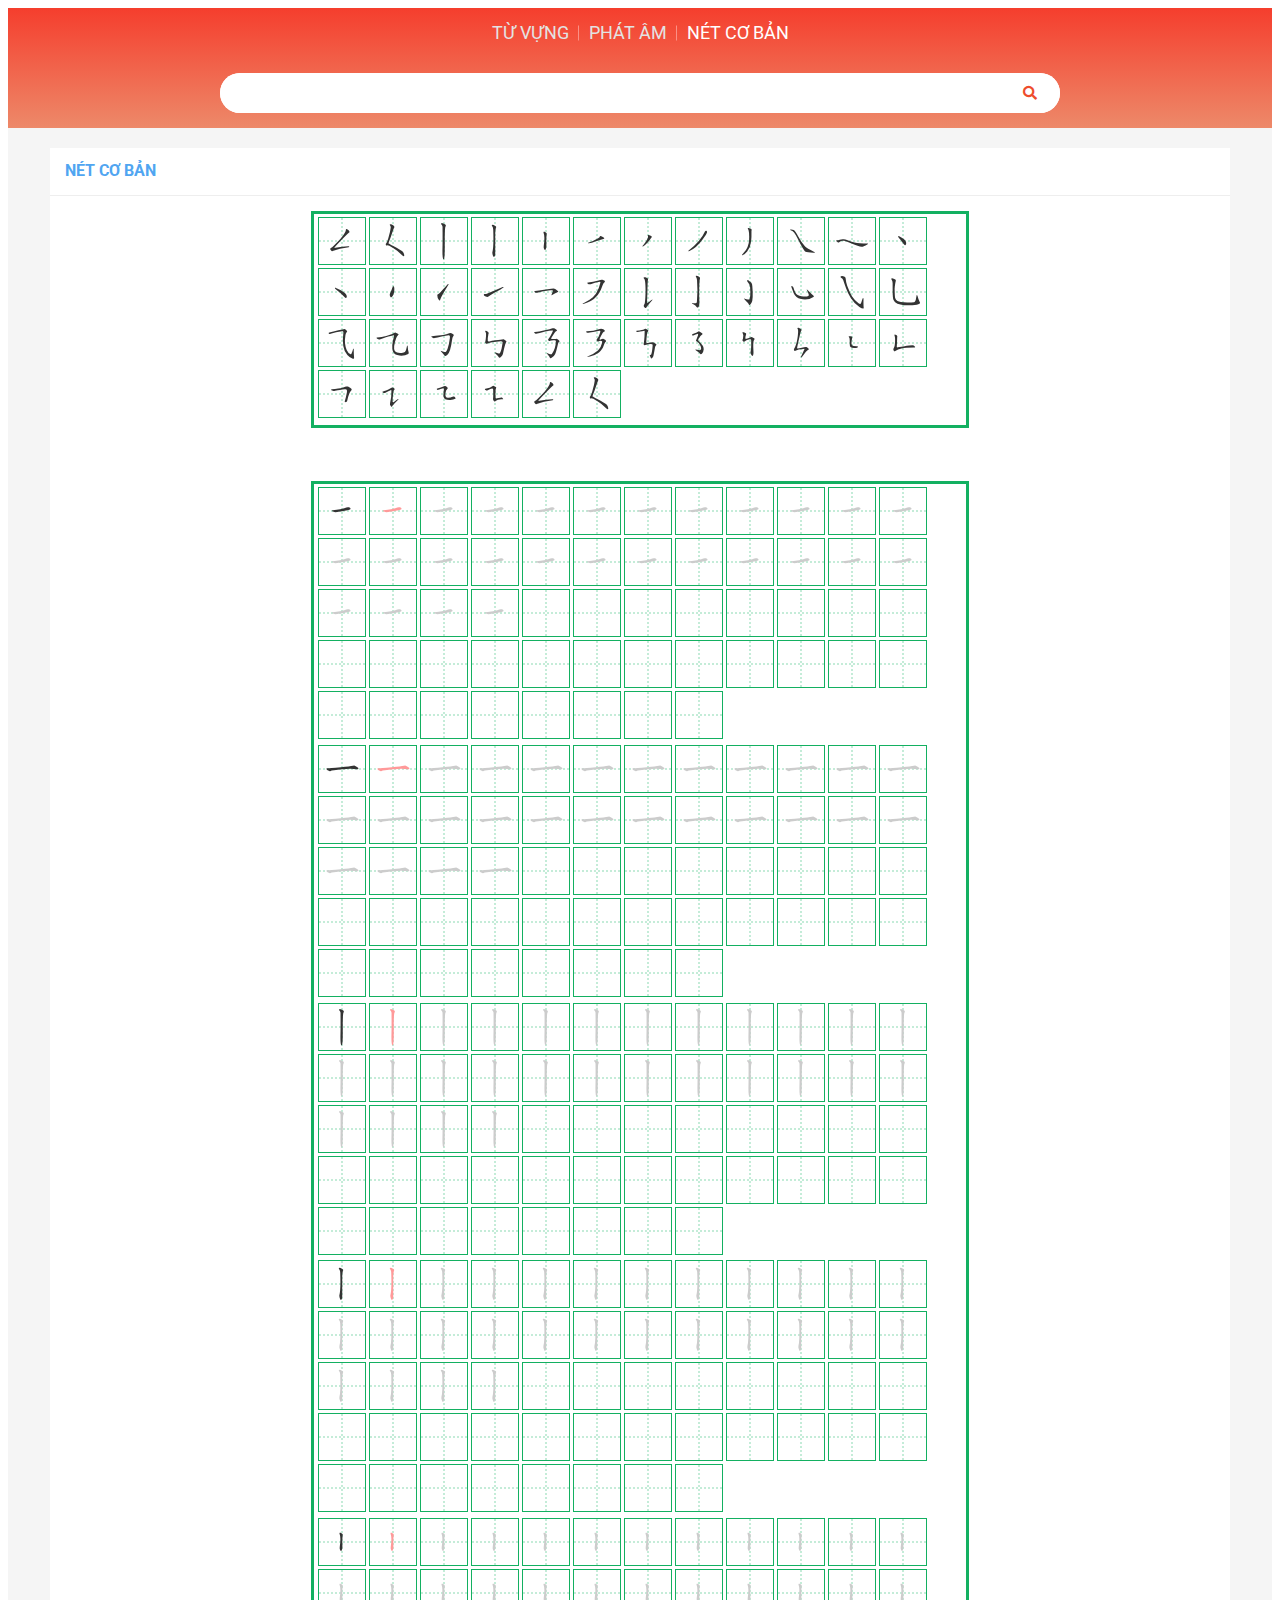
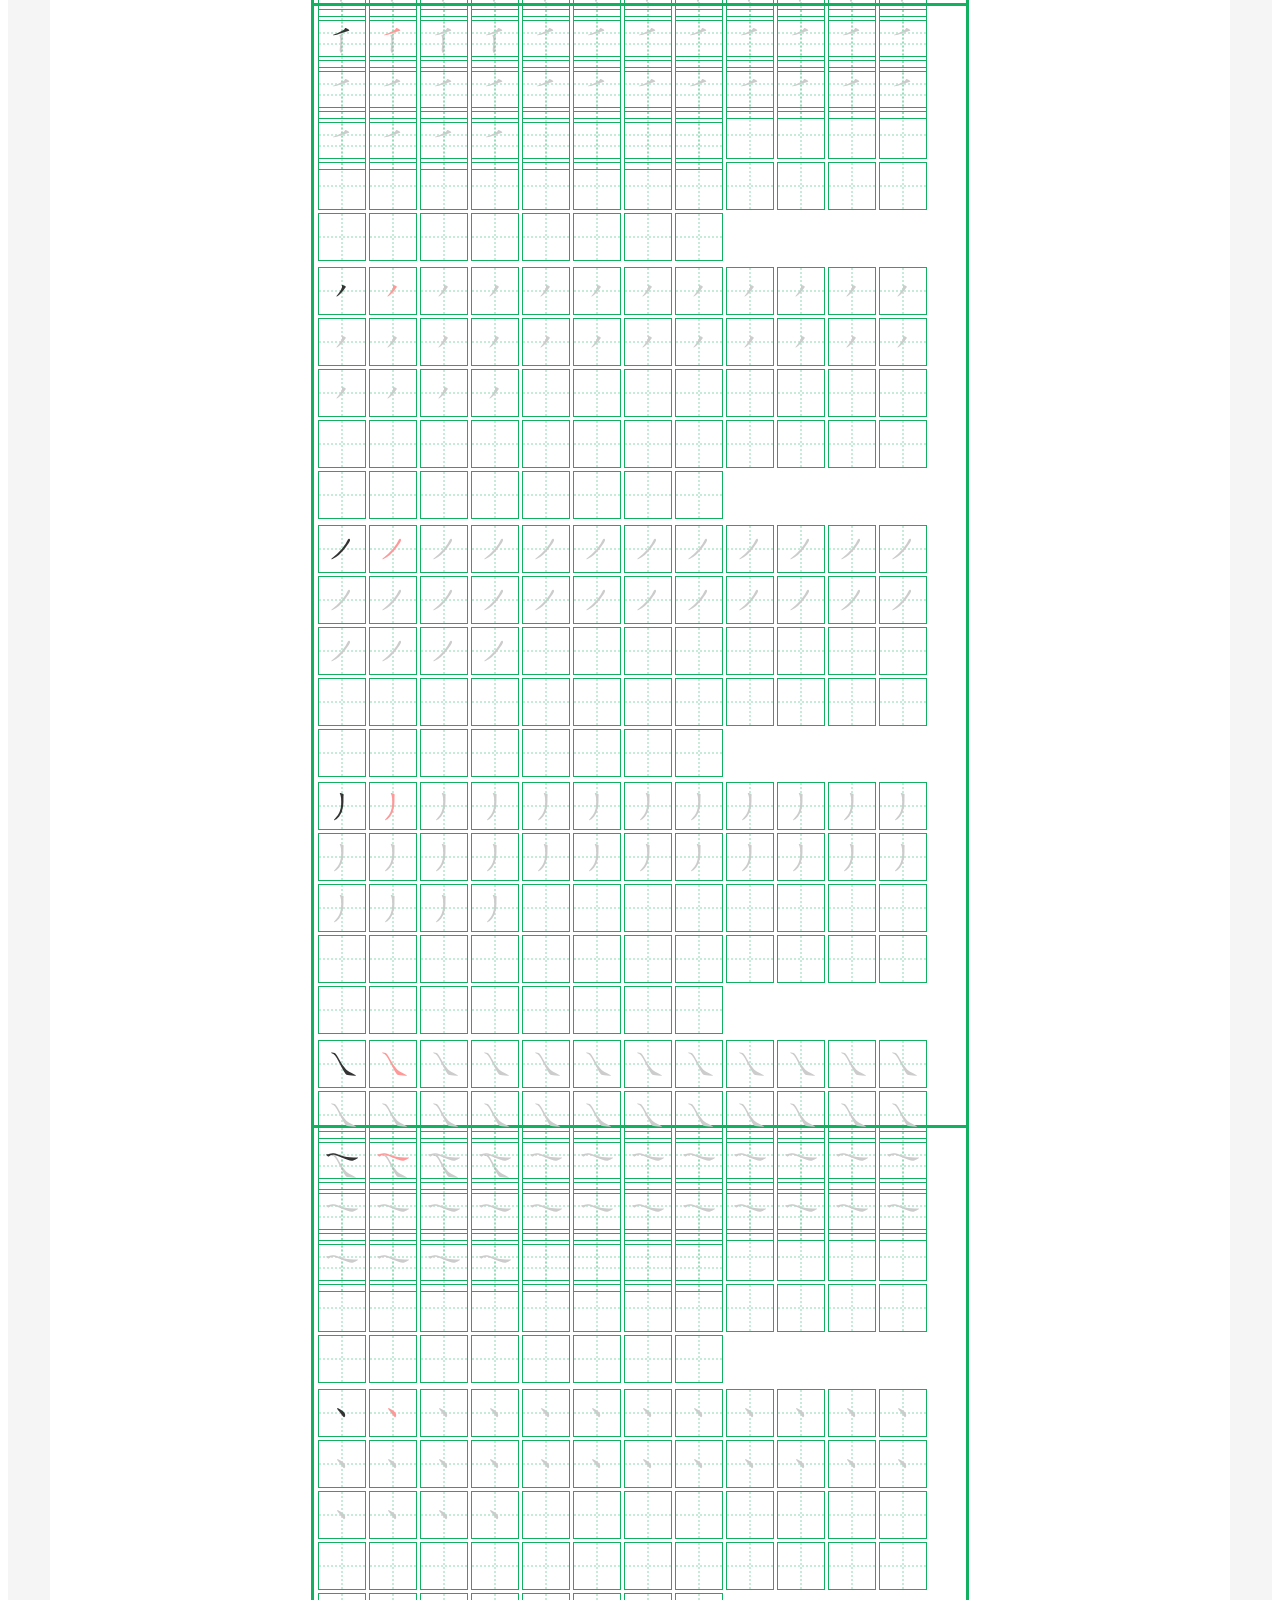
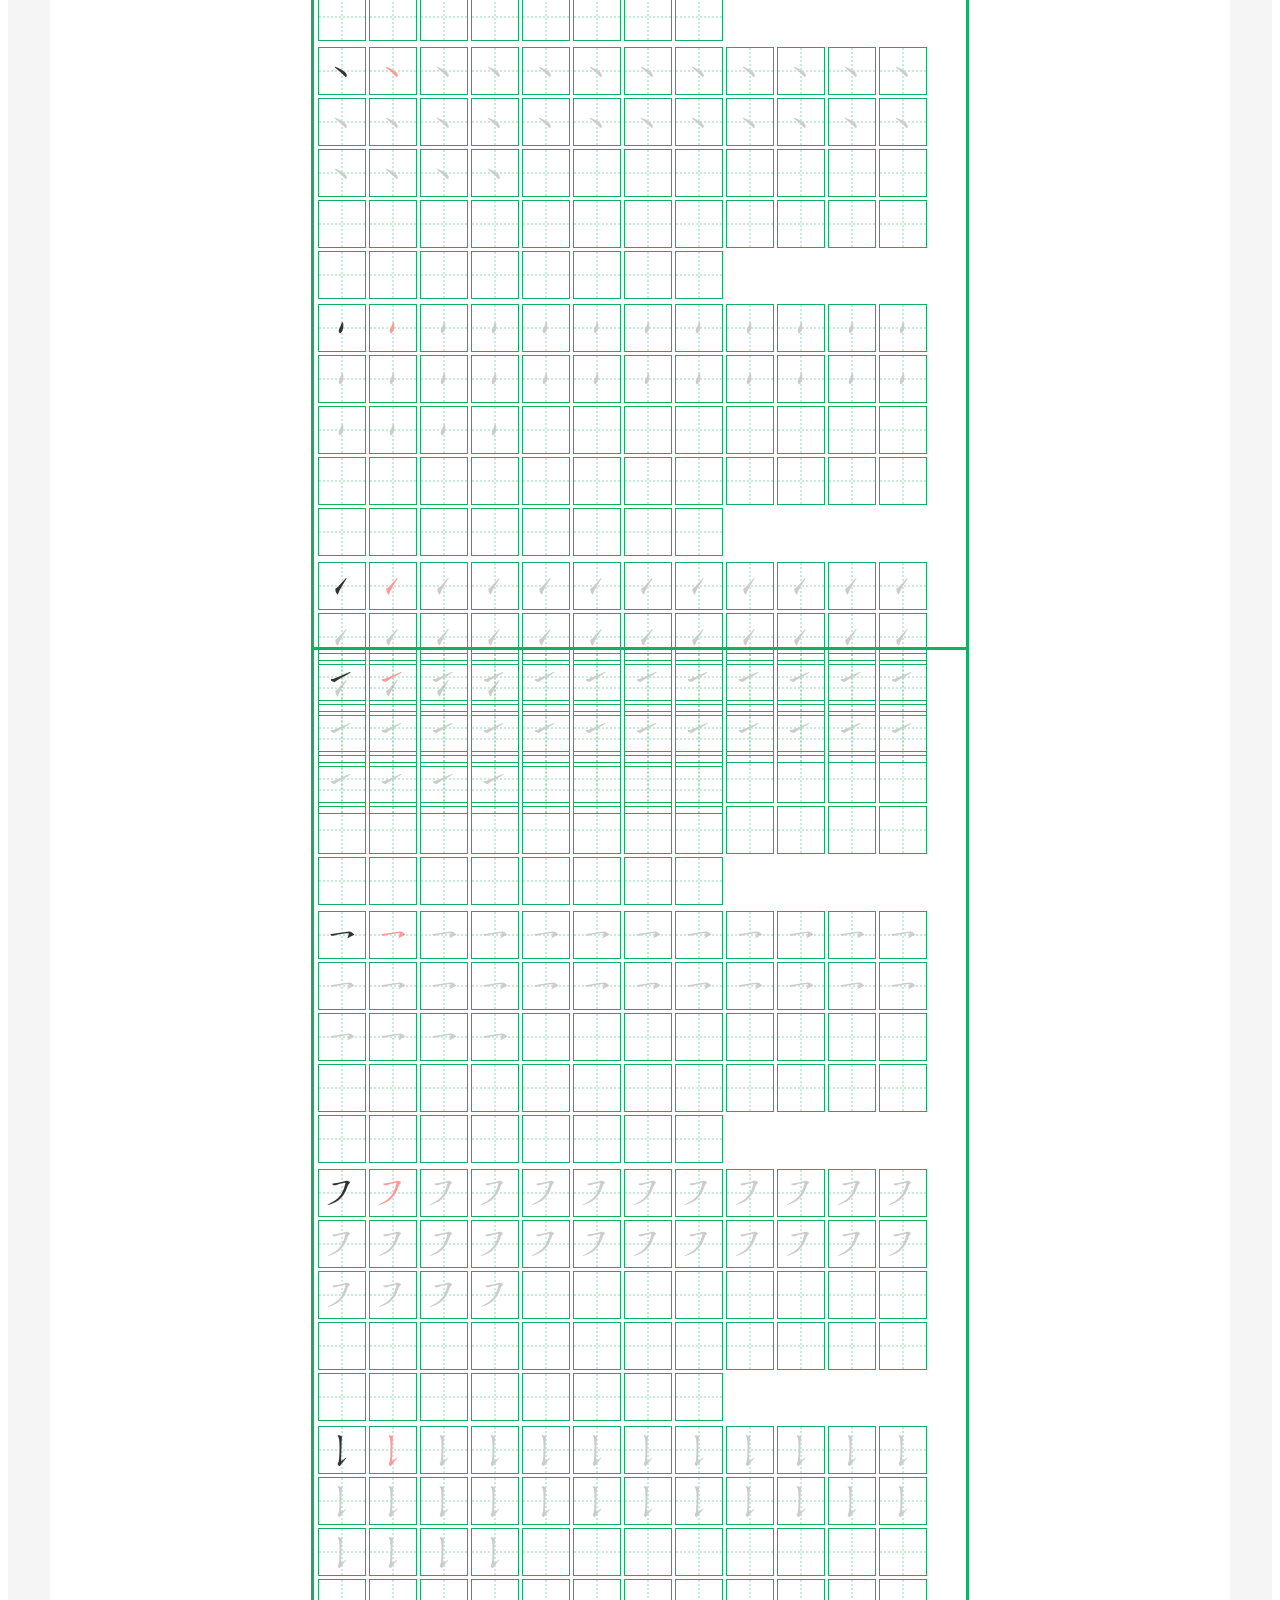
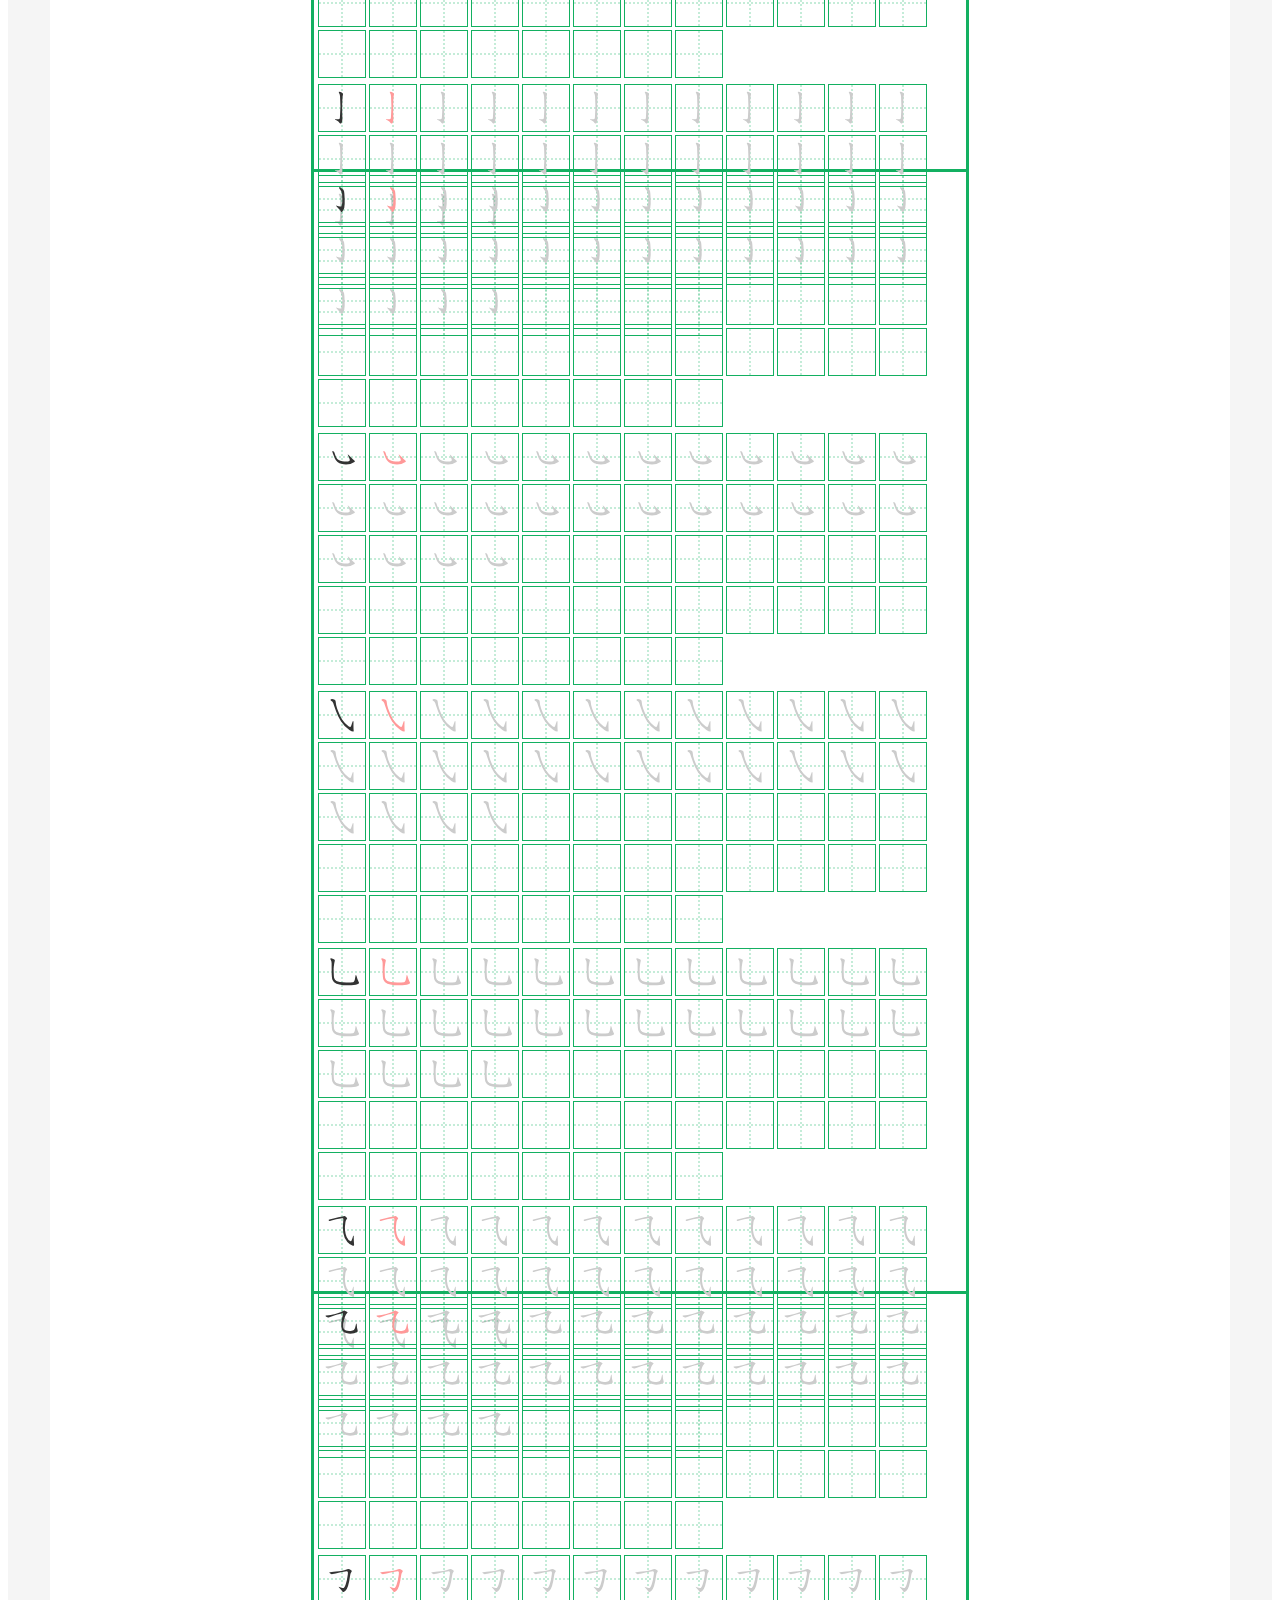
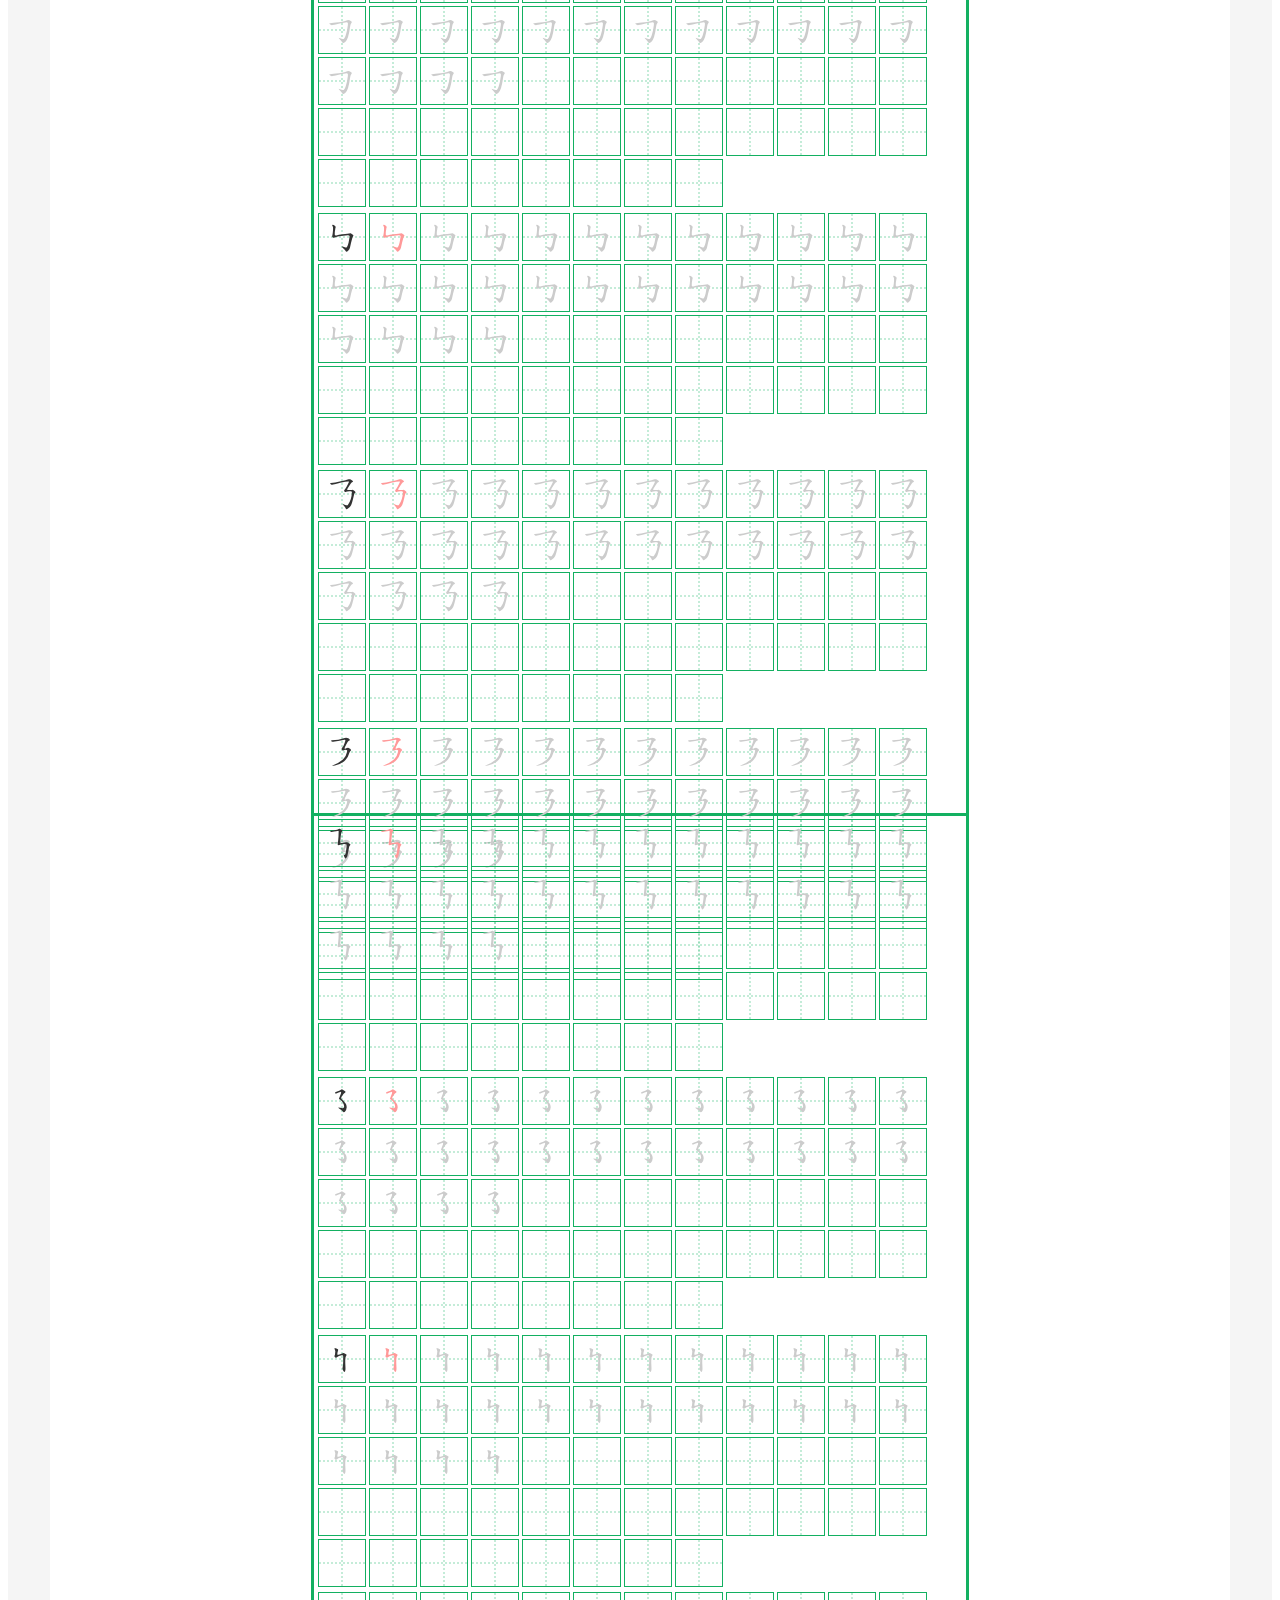
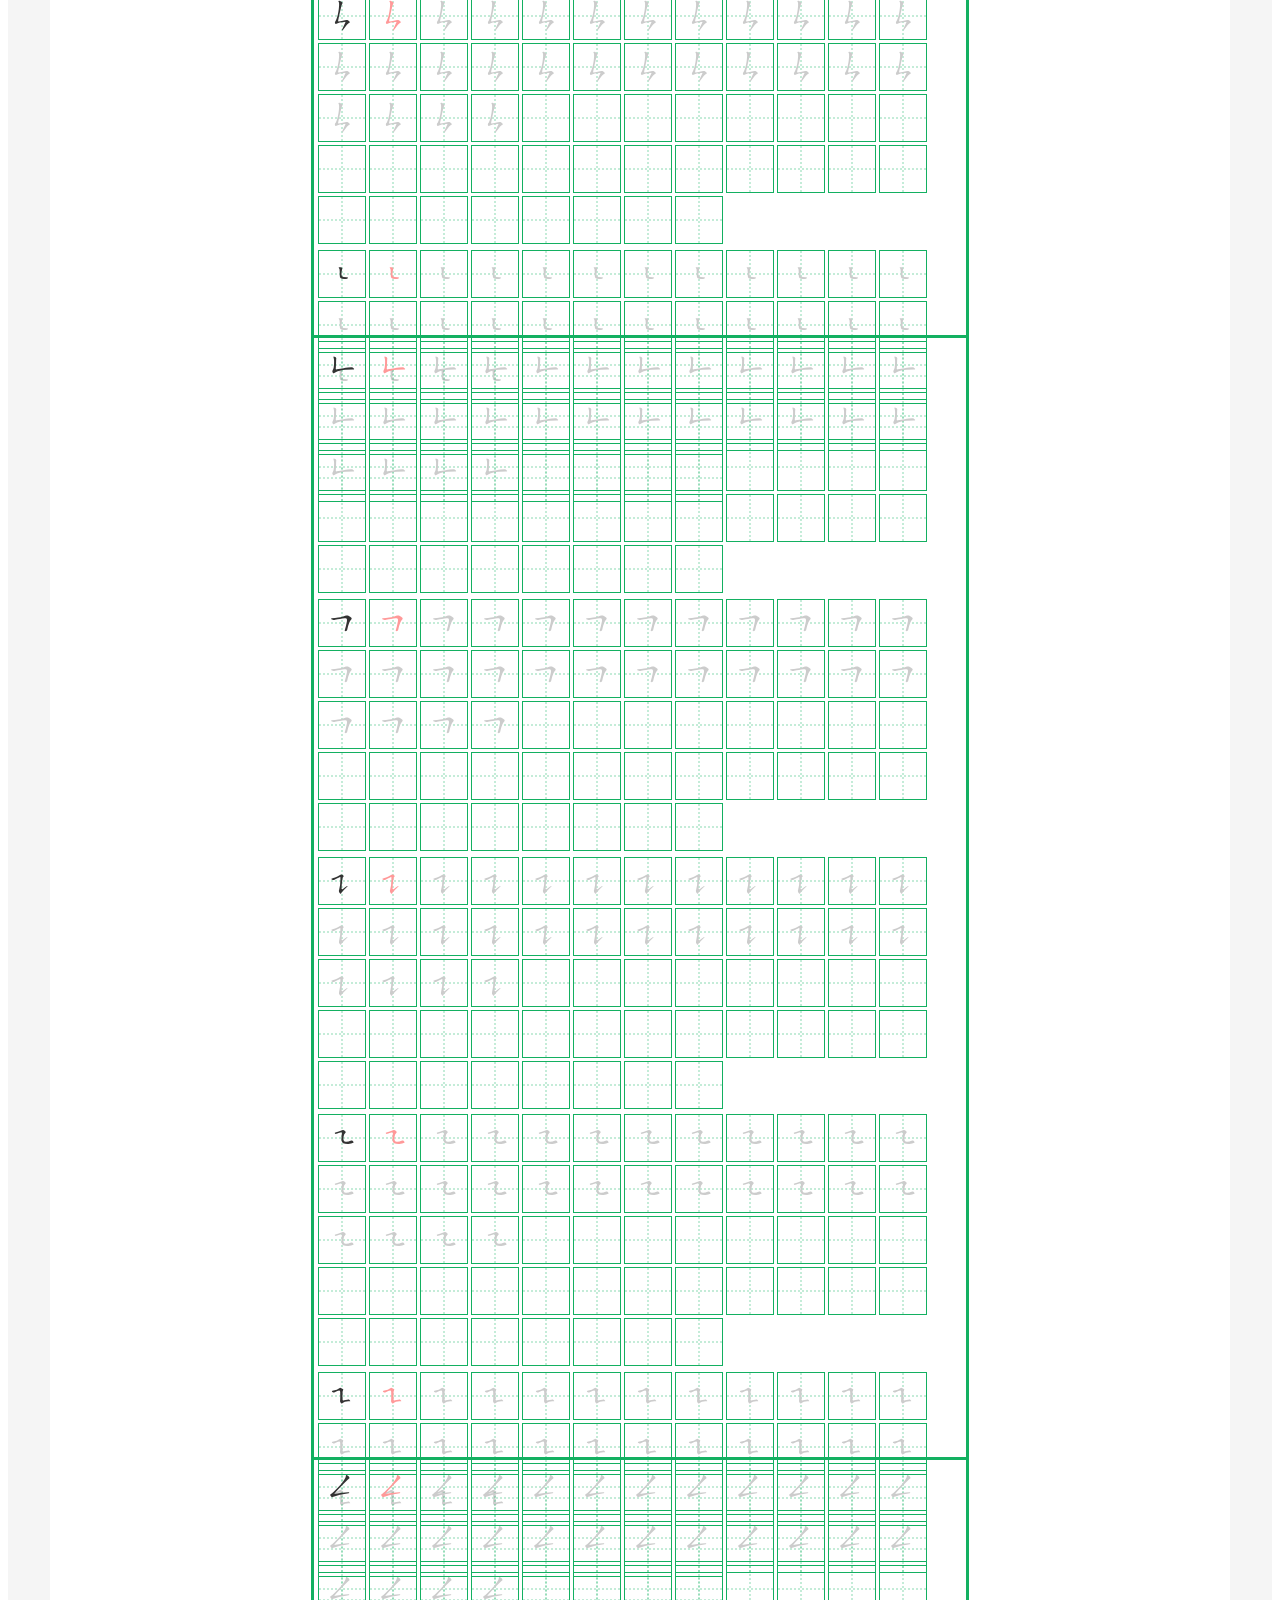
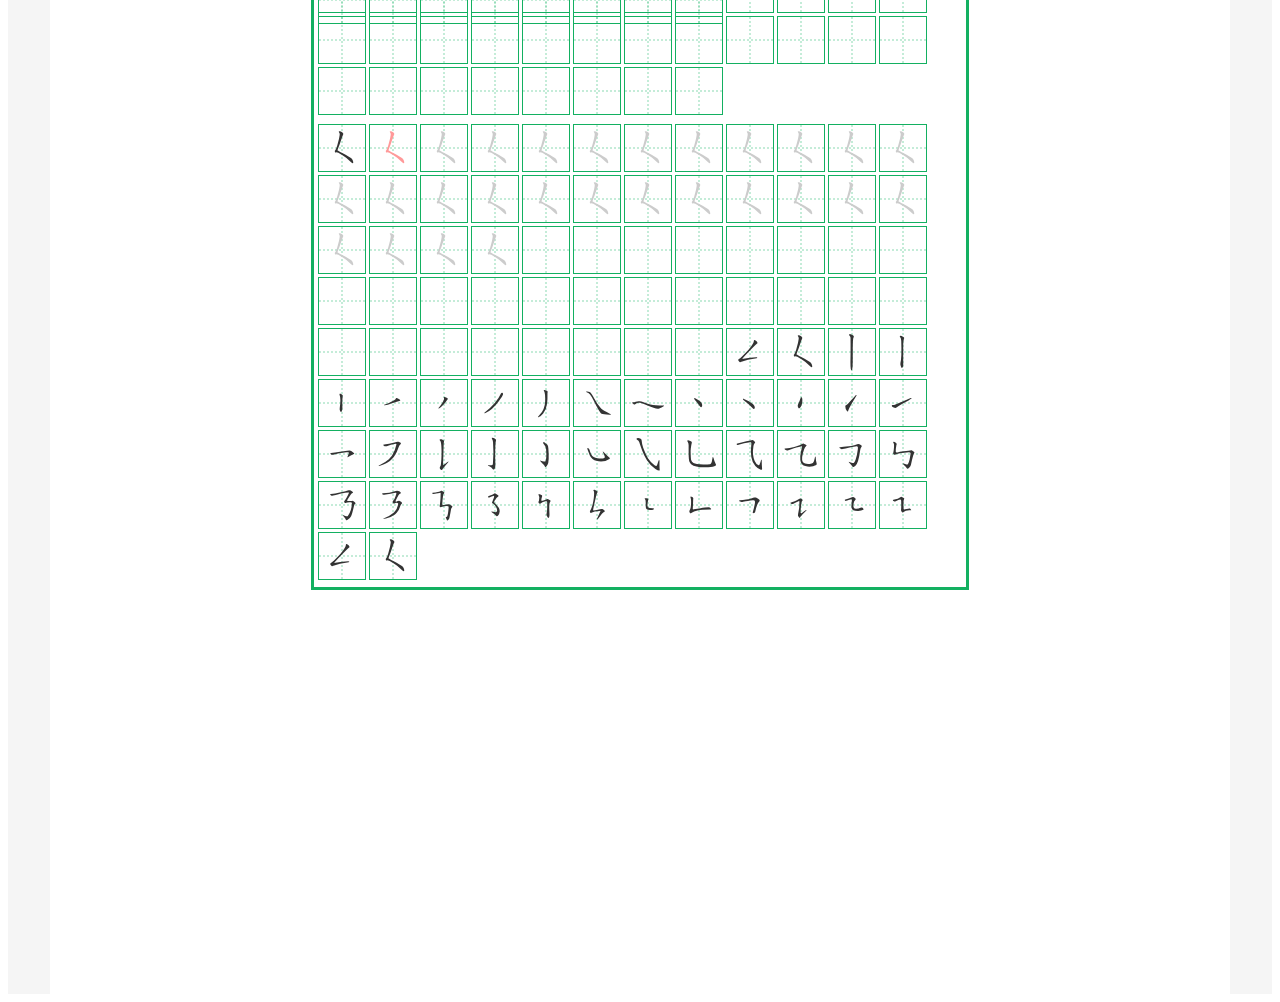
==== net-co-ban.html @ f81eebad "[2023-04-24]_[update layout and json mapping phat am]" ====
<!DOCTYPE html>
<html lang="en">

    <head>
        <meta charset="UTF-8">
        <meta http-equiv="X-UA-Compatible" content="IE=edge">
        <meta name="viewport" content="width=device-width, initial-scale=1.0">
        <title>NÉT CƠ BẢN</title>
        <link href="https://fonts.googleapis.com/css?family=Roboto:300,400,500,700&display=swap&subset=vietnamese"
            rel="stylesheet">
        <link rel="stylesheet" href="https://cdnjs.cloudflare.com/ajax/libs/font-awesome/5.12.0/css/all.min.css">
        <link rel="stylesheet" href="./assets/css/normalize.min.css">
        <link rel="stylesheet" href="./assets/css/base.css">
        <link rel="stylesheet" href="./assets/css/main.css">
        <link rel="stylesheet" href="./assets/css/net-co-ban.css">
        <link rel="icon" class="js-site-favicon" type="image/svg+xml"
            href="https://github.githubassets.com/favicons/favicon.svg">
    </head>

    <body>
        <div class="app">
            <div class="app-header">
                <div class="grid">
                    <header class="header">
                        <nav class="header-navbar">
                            <ul class="navbar-list">
                                <li class="navbar-item navbar-item--separate">
                                    <a href="./index.html" class="navbar-link">Từ vựng</a>
                                </li>
                                <li class="navbar-item navbar-item--separate">
                                    <a href="./phat-am.html" class="navbar-link">Phát âm</a>
                                </li>
                                <li class="navbar-item">
                                    <a href="./net-co-ban.html" class="navbar-link navbar-link-active">Nét cơ bản</a>
                                </li>
                            </ul>
                        </nav>
                        <div class="header-search">
                            <div class="header-search-wrap">
                                <div class="search-input-wrap">
                                    <input type="text" class="search-input" />
                                </div>
                                <button class="search-btn">
                                    <i class="search-btn-icon fas fa-search"></i>
                                </button>
                            </div>

                        </div>
                    </header>
                </div>
            </div>
            <div class="app-content">
                <div class="grid">
                    <div class="container">
                        <div class="grid__column-12">
                            <div class="card">
                                <div class="card-header">
                                    <h4 class="card-title">Nét cơ bản</h4>
                                </div>
                                <div class="card-body">
                                    <div id="allpage">
                                        <svg width="48px" height="48px" style="display:none;">
                                            <defs>
                                                <g id="gezi1696622">
                                                    <path d="M1 24 L47 24" stroke-dasharray="2,2" stroke-width="0.5"
                                                        fill-opacity="0" stroke-opacity="1"></path>
                                                    <path d="M24 1 L24 47" stroke-dasharray="2,2" stroke-width="0.5"
                                                        fill-opacity="0" stroke-opacity="1"></path>
                                                    <rect width="47" height="47" x="0.5" y="0.5" rx="0" ry="0"
                                                        style="stroke-width:1;fill:none;">
                                                    </rect>
                                                </g>
                                            </defs>
                                        </svg>
                                        <svg width="48px" height="24px" style="display:none;">
                                            <defs>
                                                <g id="pygezi1696622">
                                                    <rect width="47" height="23" x="0.5" y="0.5" rx="0" ry="0"
                                                        style="stroke-width:1;fill-opacity:0"></rect>
                                                    <path d="M0.5 7.75 L47.5 7.75" stroke-dasharray="2,2"
                                                        stroke-width="0.5" fill-opacity="0" stroke-opacity="1"></path>
                                                    <path d="M0.5 15.75 L47.5 15.75" stroke-dasharray="2,2"
                                                        stroke-width="0.5" fill-opacity="0" stroke-opacity="1"></path>
                                                </g>
                                            </defs>
                                        </svg>
                                        <div class="paper" style="height: 270px;">
                                            <div class="page" style="height: auto;">
                                                <div class="zitiebox-0 cont movebox"
                                                    style="z-index:100;height:964.0551px; height: auto;">
                                                    <div class="borderbox"
                                                        style="margin:0 auto;background: rgb(255,255,255,100%);width:658px;padding:3px 3.5px 4px 3.5px;border:3px solid #13b061;">
                                                        <svg width="48px" height="48px" fj-data="撇折">
                                                            <use xlink:href="#gezi1696622" x="0" y="0" stroke="#13b061">
                                                            </use>
                                                            <g transform="translate(4.32,38.91375) scale(0.0384375, -0.0384375)"
                                                                style="fill-opacity:1;stroke-opacity:1;">
                                                                <path
                                                                    d="M 672 249 Q 521 240 339 210 Q 296 200 327 231 Q 415 334 620 538 Q 662 581 697 606 Q 713 616 707 630 Q 697 657 657 685 Q 638 700 625 697 Q 612 694 613 674 Q 610 617 510 491 L 488 463 Q 487 462 486 461 Q 267 224 223 208 Q 204 198 205 180 Q 205 162 235 133 Q 247 117 268 129 Q 442 201 685 226 C 715 229 702 251 672 249 Z"
                                                                    stroke-width="0" fill="#333"></path>
                                                            </g>
                                                        </svg>
                                                        <svg width="48px" height="48px" fj-data="撇点">
                                                            <use xlink:href="#gezi1696622" x="0" y="0" stroke="#13b061">
                                                            </use>
                                                            <g transform="translate(4.32,38.91375) scale(0.0384375, -0.0384375)"
                                                                style="fill-opacity:1;stroke-opacity:1;">
                                                                <path
                                                                    d="M 445 467 Q 485 576 514 665 Q 526 705 540 732 Q 562 757 524 789 Q 478 825 449 826 Q 433 827 429 815 Q 425 806 434 798 Q 455 774 453 731 Q 441 625 390 461 L 375 416 Q 348 338 337 327 Q 313 309 331 280 Q 340 270 356 274 Q 393 283 491 221 L 535 192 Q 637 132 757 11 Q 776 -8 789 -7 Q 805 -6 805 17 Q 804 54 773 100 Q 755 127 701 153 Q 599 213 569 230 L 519 256 Q 395 320 393 327 Q 393 333 427 423 L 445 467 Z"
                                                                    stroke-width="0" fill="#333"></path>
                                                            </g>
                                                        </svg>
                                                        <svg width="48px" height="48px" fj-data="悬针竖">
                                                            <use xlink:href="#gezi1696622" x="0" y="0" stroke="#13b061">
                                                            </use>
                                                            <g transform="translate(4.32,38.91375) scale(0.0384375, -0.0384375)"
                                                                style="fill-opacity:1;stroke-opacity:1;">
                                                                <path
                                                                    d="M 473 240 Q 466 -36 489 -78 Q 505 -94 515 -71 Q 533 -29 532 246 L 532 293 Q 532 362 532 431 L 532 486 Q 532 558 535 612 L 536 666 Q 539 756 559 786 Q 566 802 545 820 Q 518 841 472 852 Q 451 858 437 843 Q 427 834 440 821 Q 471 794 474 756 Q 474 713 474 651 L 475 601 Q 475 546 475 474 L 475 421 Q 475 319 474 285 L 473 240 Z"
                                                                    stroke-width="0" fill="#333"></path>
                                                            </g>
                                                        </svg>
                                                        <svg width="48px" height="48px" fj-data="垂露竖">
                                                            <use xlink:href="#gezi1696622" x="0" y="0" stroke="#13b061">
                                                            </use>
                                                            <g transform="translate(4.32,38.91375) scale(0.0384375, -0.0384375)"
                                                                style="fill-opacity:1;stroke-opacity:1;">
                                                                <path
                                                                    d="M 445 104 Q 435 62 462 -1 Q 469 -20 477 -23 Q 484 -30 491 -21 Q 500 -17 510 5 Q 520 32 519 64 Q 518 113 519 571 Q 519 665 536 730 Q 546 746 542 760 Q 535 770 477 805 Q 452 821 431 806 Q 425 800 432 784 Q 465 738 466 681 Q 482 245 445 104 Z"
                                                                    stroke-width="0" fill="#333"></path>
                                                            </g>
                                                        </svg>
                                                        <svg width="48px" height="48px" fj-data="垂露竖短">
                                                            <use xlink:href="#gezi1696622" x="0" y="0" stroke="#13b061">
                                                            </use>
                                                            <g transform="translate(4.32,38.91375) scale(0.0384375, -0.0384375)"
                                                                style="fill-opacity:1;stroke-opacity:1;">
                                                                <path
                                                                    d="M 448 602 Q 490 502 452 251 Q 443 209 474 163 L 476 161 Q 486 149 498 162 Q 525 207 523 266 Q 514 420 526 528 Q 527 549 531 567 Q 538 592 516 605 Q 497 617 478 627 Q 465 631 454 626 Q 444 619 448 602 Z"
                                                                    stroke-width="0" fill="#333"></path>
                                                            </g>
                                                        </svg>
                                                        <svg width="48px" height="48px" fj-data="平撇">
                                                            <use xlink:href="#gezi1696622" x="0" y="0" stroke="#13b061">
                                                            </use>
                                                            <g transform="translate(4.32,38.91375) scale(0.0384375, -0.0384375)"
                                                                style="fill-opacity:1;stroke-opacity:1;">
                                                                <path
                                                                    d="M 510 388 Q 627 436 678 443 Q 697 443 701 451 Q 705 463 693 475 Q 671 493 625 513 Q 609 523 595 521 Q 586 518 586 506 Q 585 490 570 480 Q 542 458 480 427 Q 401 385 282 341 Q 275 331 282 328 Q 298 324 433 365 Q 445 369 460 372 L 510 388 Z"
                                                                    stroke-width="0" fill="#333"></path>
                                                            </g>
                                                        </svg>
                                                        <svg width="48px" height="48px" fj-data="短撇">
                                                            <use xlink:href="#gezi1696622" x="0" y="0" stroke="#13b061">
                                                            </use>
                                                            <g transform="translate(4.32,38.91375) scale(0.0384375, -0.0384375)"
                                                                style="fill-opacity:1;stroke-opacity:1;">
                                                                <path
                                                                    d="M 502.3 348.7 Q 536.6 386.7 574.5 439.8 Q 591.7 467.8 608.9 482.9 Q 616.7 493.9 611.1 504.6 Q 606.4 516.4 571 534.3 Q 539.1 548.7 518.4 547 Q 496.5 543.3 508 524.4 Q 532.2 492.1 462.3 378.5 Q 430.3 326.3 381.1 267.7 Q 370.8 258.6 368.3 252.3 Q 367.3 241.6 382 245.2 Q 414.2 253.2 487.4 333.5 L 502.3 348.7 Z"
                                                                    stroke-width="0" fill="#333"></path>
                                                            </g>
                                                        </svg>
                                                        <svg width="48px" height="48px" fj-data="斜撇">
                                                            <use xlink:href="#gezi1696622" x="0" y="0" stroke="#13b061">
                                                            </use>
                                                            <g transform="translate(4.32,38.91375) scale(0.0384375, -0.0384375)"
                                                                style="fill-opacity:1;stroke-opacity:1;">
                                                                <path
                                                                    d="M 666.6 637.4 Q 561.9 397.5 242.1 139.6 Q 227.3 125.1 238.6 122.8 Q 249.9 118.2 263.4 125.1 Q 445.8 203.8 610.2 431.4 Q 631.6 465.1 659.8 503.4 Q 681.2 537 695.9 558.5 C 761.3 655.5 683.5 674.6 666.6 637.4 Z"
                                                                    stroke-width="0" fill="#333"></path>
                                                            </g>
                                                        </svg>
                                                        <svg width="48px" height="48px" fj-data="竖撇">
                                                            <use xlink:href="#gezi1696622" x="0" y="0" stroke="#13b061">
                                                            </use>
                                                            <g transform="translate(4.32,38.91375) scale(0.0384375, -0.0384375)"
                                                                style="fill-opacity:1;stroke-opacity:1;">
                                                                <path
                                                                    d="M 460.9 698.9 Q 496.2 642.7 490 427.4 Q 489 338.9 448.4 232.9 Q 417.2 145.4 320.5 48.6 Q 306.9 33 302.7 26.8 Q 301.7 17.4 314.2 19.6 Q 357.9 22.6 438 114.2 Q 525.4 224.5 541 384.7 Q 553.5 485.6 550.4 638.6 Q 553.5 661.5 554.6 673.9 Q 558.7 696.9 535.8 707.3 Q 481.7 730.1 464 727 Q 441.2 722.9 460.9 698.9 Z"
                                                                    stroke-width="0" fill="#333"></path>
                                                            </g>
                                                        </svg>
                                                        <svg width="48px" height="48px" fj-data="斜捺">
                                                            <use xlink:href="#gezi1696622" x="0" y="0" stroke="#13b061">
                                                            </use>
                                                            <g transform="translate(4.32,38.91375) scale(0.0384375, -0.0384375)"
                                                                style="fill-opacity:1;stroke-opacity:1;">
                                                                <path
                                                                    d="M 424 455 Q 581 137 630 111 Q 672 98 835 83 Q 856 79 867 84 Q 879 90 870 97 Q 863 104 846 110 Q 665 198 619 244 Q 535 328 444 498 Q 369 642 322 671 Q 286 693 248 690 Q 238 691 231 688 Q 227 685 228 681 Q 228 678 288 647 Q 327 626 383 528 Q 386 524 389 518 L 424 455 Z"
                                                                    stroke-width="0" fill="#333"></path>
                                                            </g>
                                                        </svg>
                                                        <svg width="48px" height="48px" fj-data="平捺">
                                                            <use xlink:href="#gezi1696622" x="0" y="0" stroke="#13b061">
                                                            </use>
                                                            <g transform="translate(4.32,38.91375) scale(0.0384375, -0.0384375)"
                                                                style="fill-opacity:1;stroke-opacity:1;">
                                                                <path
                                                                    d="M 269 435 Q 229 434 192 421 Q 161 409 111 405 Q 104 405 101 396 Q 97 389 106 379 Q 124 361 148 350 Q 160 344 178 358 Q 241 406 308 393 Q 372 380 500 322 Q 726 219 804 246 Q 867 268 920 305 Q 942 321 919 320 Q 694 320 575 350 Q 490 374 381 414 Q 339 432 297 434 L 269 435 Z"
                                                                    stroke-width="0" fill="#333"></path>
                                                            </g>
                                                        </svg>
                                                        <svg width="48px" height="48px" fj-data="右点">
                                                            <use xlink:href="#gezi1696622" x="0" y="0" stroke="#13b061">
                                                            </use>
                                                            <g transform="translate(4.32,38.91375) scale(0.0384375, -0.0384375)"
                                                                style="fill-opacity:1;stroke-opacity:1;">
                                                                <path
                                                                    d="M 395.7 480.3 Q 458.6 411.1 529.9 311.5 Q 547.2 285.6 564.5 279 Q 574.3 275.8 584 287.6 Q 601.4 301.8 591.6 354.8 Q 581.9 423 401.1 517 Q 390.3 524.8 387.1 509.6 Q 385.9 493.4 395.7 480.3 Z"
                                                                    stroke-width="0" fill="#333"></path>
                                                            </g>
                                                        </svg>
                                                        <svg width="48px" height="48px" fj-data="长点">
                                                            <use xlink:href="#gezi1696622" x="0" y="0" stroke="#13b061">
                                                            </use>
                                                            <g transform="translate(4.32,38.91375) scale(0.0384375, -0.0384375)"
                                                                style="fill-opacity:1;stroke-opacity:1;">
                                                                <path
                                                                    d="M 341 465.4 Q 448.2 383.2 577 261 Q 596.5 240.4 613.8 235 Q 624.6 235 632.2 246.8 Q 645.2 263 627.8 311.8 Q 601.9 389.7 340 500.2 Q 329.1 506.6 328 491.4 Q 328 475.2 341 465.4 Z"
                                                                    stroke-width="0" fill="#333"></path>
                                                            </g>
                                                        </svg>
                                                        <svg width="48px" height="48px" fj-data="左点">
                                                            <use xlink:href="#gezi1696622" x="0" y="0" stroke="#13b061">
                                                            </use>
                                                            <g transform="translate(4.32,38.91375) scale(0.0384375, -0.0384375)"
                                                                style="fill-opacity:1;stroke-opacity:1;">
                                                                <path
                                                                    d="M 503.9 524.7 Q 476.3 435 436.2 354.7 Q 412.2 306.4 442 261.6 Q 455.7 237.5 482 258.2 Q 510.8 283.4 525.8 329.4 Q 549.9 392.6 546.6 447.8 Q 549.9 493.5 536.2 528.1 Q 528.1 539.6 520.1 539.6 Q 508.5 536.2 503.9 524.7 Z"
                                                                    stroke-width="0" fill="#333"></path>
                                                            </g>
                                                        </svg>
                                                        <svg width="48px" height="48px" fj-data="笔画提">
                                                            <use xlink:href="#gezi1696622" x="0" y="0" stroke="#13b061">
                                                            </use>
                                                            <g transform="translate(4.32,38.91375) scale(0.0384375, -0.0384375)"
                                                                style="fill-opacity:1;stroke-opacity:1;">
                                                                <path
                                                                    d="M 354.8 326.7 Q 340 325.6 337.6 303 Q 341 207.3 380.2 178.2 Q 388.1 168 400.8 170 Q 411.2 170 416.9 200.6 Q 444.4 276 619 562.1 Q 630.5 580.1 630.5 587.9 Q 631.7 599.2 619 593.5 Q 604 586.8 426.2 385.3 Q 381.3 341.4 354.8 326.7 Z"
                                                                    stroke-width="0" fill="#333"></path>
                                                            </g>
                                                        </svg>
                                                        <svg width="48px" height="48px" fj-data="平提">
                                                            <use xlink:href="#gezi1696622" x="0" y="0" stroke="#13b061">
                                                            </use>
                                                            <g transform="translate(4.32,38.91375) scale(0.0384375, -0.0384375)"
                                                                style="fill-opacity:1;stroke-opacity:1;">
                                                                <path
                                                                    d="M 237.7 334 Q 221.1 330 221.1 317 Q 220 301 233.2 293 Q 267.5 277 312.5 260 Q 327 259 341.5 270 Q 397.7 318 461.7 351 Q 559 402 657.2 454 Q 694.7 473 721.2 496 Q 735.6 508 735.6 518 Q 727.9 524 711.4 519 Q 535.7 440 315 351 Q 287.5 338 237.7 334 Z"
                                                                    stroke-width="0" fill="#333"></path>
                                                            </g>
                                                        </svg>
                                                        <svg width="48px" height="48px" fj-data="横钩">
                                                            <use xlink:href="#gezi1696622" x="0" y="0" stroke="#13b061">
                                                            </use>
                                                            <g transform="translate(4.32,38.91375) scale(0.0384375, -0.0384375)"
                                                                style="fill-opacity:1;stroke-opacity:1;">
                                                                <path
                                                                    d="M 285.3 369.4 Q 419.4 410 623.4 430.8 Q 661.9 435 676.5 433 Q 695.1 419.4 692.1 411 Q 692.1 410 657.7 322.6 Q 650.4 309.1 657.7 303.9 Q 665 299.7 683.7 313.3 Q 743.1 358 792.9 374.6 Q 834.6 391.3 832.5 400.6 Q 831.5 411 752.3 467.2 Q 729.5 483.9 647.3 470.4 Q 519.4 453.8 331 424.6 Q 280.1 417.4 228.1 411 Q 192.7 408 214.5 389.2 Q 248.9 360.1 285.3 369.4 Z"
                                                                    stroke-width="0" fill="#333"></path>
                                                            </g>
                                                        </svg>
                                                        <svg width="48px" height="48px" fj-data="横撇">
                                                            <use xlink:href="#gezi1696622" x="0" y="0" stroke="#13b061">
                                                            </use>
                                                            <g transform="translate(4.32,38.91375) scale(0.0384375, -0.0384375)"
                                                                style="fill-opacity:1;stroke-opacity:1;">
                                                                <path
                                                                    d="M 532 313 Q 539 325 549 337 Q 616 430 658 564 Q 673 612 708 643 Q 730 662 711 678 Q 686 696 653 704 Q 626 716 551 686 Q 404 646 283 635 Q 262 635 258 629 Q 254 616 280 599 Q 311 578 384 603 Q 568 658 589 652 Q 601 652 601 632 Q 568 473 491 354 L 468 322 Q 438 288 405 254 Q 317 175 148 91 Q 130 82 140 76 Q 147 72 175 81 Q 400 151 503 276 L 532 313 Z"
                                                                    stroke-width="0" fill="#333"></path>
                                                            </g>
                                                        </svg>
                                                        <svg width="48px" height="48px" fj-data="竖提">
                                                            <use xlink:href="#gezi1696622" x="0" y="0" stroke="#13b061">
                                                            </use>
                                                            <g transform="translate(4.32,38.91375) scale(0.0384375, -0.0384375)"
                                                                style="fill-opacity:1;stroke-opacity:1;">
                                                                <path
                                                                    d="M 497 413 Q 503 683 511 705 Q 518 727 502 743 Q 475 764 445 771 Q 411 780 400 764 Q 391 751 407 736 Q 429 717 435 669 Q 448 593 448 406 L 447 354 Q 444 209 433 128 Q 429 77 407 49 Q 394 27 407 3 Q 423 -19 444 -27 Q 457 -34 470 -14 Q 489 23 599 149 Q 627 174 629 187 Q 630 194 624 196 Q 621 196 503 108 Q 490 95 487 113 Q 491 236 496 364 L 497 413 Z"
                                                                    stroke-width="0" fill="#333"></path>
                                                            </g>
                                                        </svg>
                                                        <svg width="48px" height="48px" fj-data="竖钩">
                                                            <use xlink:href="#gezi1696622" x="0" y="0" stroke="#13b061">
                                                            </use>
                                                            <g transform="translate(4.32,38.91375) scale(0.0384375, -0.0384375)"
                                                                style="fill-opacity:1;stroke-opacity:1;">
                                                                <path
                                                                    d="M 461 695 Q 483 423 458 144 Q 455 113 443 105 Q 437 99 358 97 Q 321 104 327 94 Q 330 88 377 61.5 Q 424 35 444 7.5 Q 464 -20 482 -18 Q 498 -16 509 19 Q 528 72 521 186 Q 512 335 521 578 Q 526 713 538 735 Q 555 765 493 799 Q 484 805 438 810 Q 415 813 436 779 Q 457 744 461 695 Z"
                                                                    stroke-width="0" fill="#333"></path>
                                                            </g>
                                                        </svg>
                                                        <svg width="48px" height="48px" fj-data="弯钩">
                                                            <use xlink:href="#gezi1696622" x="0" y="0" stroke="#13b061">
                                                            </use>
                                                            <g transform="translate(4.32,38.91375) scale(0.0384375, -0.0384375)"
                                                                style="fill-opacity:1;stroke-opacity:1;">
                                                                <path
                                                                    d="M 495.9 670.9 Q 465.5 694.6 451.8 697.9 Q 439 701.1 439 675.1 Q 440 655.7 461.6 638.4 Q 502.7 599.2 514.5 512.8 Q 533.1 256.2 495.9 197.8 Q 494.9 197.8 494.9 195.6 Q 483.1 184.8 459.6 194.6 Q 421.4 202.2 375.3 214 Q 356.7 221.6 355.7 213 Q 355.7 209.7 446.9 115.5 Q 470.4 91.8 486.1 58 Q 495.9 47.2 507.6 52.6 Q 523.3 60.4 551.7 106.9 Q 601.7 198.8 573.3 533.4 Q 569.4 563.8 565.5 586.4 Q 556.6 633 515.5 655.7 L 495.9 670.9 Z"
                                                                    stroke-width="0" fill="#333"></path>
                                                            </g>
                                                        </svg>
                                                        <svg width="48px" height="48px" fj-data="卧钩">
                                                            <use xlink:href="#gezi1696622" x="0" y="0" stroke="#13b061">
                                                            </use>
                                                            <g transform="translate(4.32,38.91375) scale(0.0384375, -0.0384375)"
                                                                style="fill-opacity:1;stroke-opacity:1;">
                                                                <path
                                                                    d="M 847.9 277.3 Q 843.7 292.9 817.7 312.5 Q 779.2 341.7 676.2 446.8 Q 668.9 454.1 662.7 454.1 Q 659.5 453 661.7 444.7 Q 686.6 391.7 711.5 332.3 Q 721.9 307.3 707.5 290.7 Q 666.9 256.4 522.2 275.1 Q 408.8 293.9 363 376.1 Q 334.9 432.2 319.3 492.6 Q 312.1 521.7 287.1 535.2 Q 268.3 545.6 261.1 537.4 Q 256.9 533.2 264.2 512.4 Q 274.6 486.4 298.5 417.7 Q 337 273.1 445.2 225.2 Q 465 217.9 492 209.6 Q 688.7 159.6 835.4 260.5 Q 851 269.9 847.9 277.3 Z"
                                                                    stroke-width="0" fill="#333"></path>
                                                            </g>
                                                        </svg>
                                                        <svg width="48px" height="48px" fj-data="戈钩">
                                                            <use xlink:href="#gezi1696622" x="0" y="0" stroke="#13b061">
                                                            </use>
                                                            <g transform="translate(4.32,38.91375) scale(0.0384375, -0.0384375)"
                                                                style="fill-opacity:1;stroke-opacity:1;">
                                                                <path
                                                                    d="M 484 225 Q 586 68 704 -1 Q 774 -47 804 -44 Q 826 -37 815 -8 Q 809 47 811 207 Q 810 234 800 235 Q 793 234 786 210 Q 770 161 756 121 Q 743 79 727 78 Q 714 75 682 93 Q 589 157 520 263 L 490 315 Q 450 390 405 506 L 385 559 Q 351 661 346 743 Q 350 789 286 801 Q 244 811 225 798 Q 204 786 219 767 Q 277 733 285 696 Q 313 611 339 537 L 357 488 Q 402 371 455 275 L 484 225 Z"
                                                                    stroke-width="0" fill="#333"></path>
                                                            </g>
                                                        </svg>
                                                        <svg width="48px" height="48px" fj-data="竖弯钩">
                                                            <use xlink:href="#gezi1696622" x="0" y="0" stroke="#13b061">
                                                            </use>
                                                            <g transform="translate(4.32,38.91375) scale(0.0384375, -0.0384375)"
                                                                style="fill-opacity:1;stroke-opacity:1;">
                                                                <path
                                                                    d="M 294 470 Q 300 562 312 622 L 325 680 Q 328 694 320 704 Q 304 720 269 733 Q 224 750 211 737 Q 207 733 206 729 Q 206 723 218 705 Q 243 664 242 615 L 242 449 Q 242 220 267 179 Q 280 149 316 118 Q 398 46 664 43 Q 750 42 817 50 Q 937 63 953 95 Q 955 98 955 101 Q 956 109 947 127 Q 913 190 890 284 Q 886 296 878 304 Q 866 316 864 293 L 845 188 Q 835 147 813 130 Q 791 121 672 114 Q 548 110 456 125 Q 402 135 369 153 Q 322 177 308 229 Q 296 283 294 470 Z"
                                                                    stroke-width="0" fill="#333"></path>
                                                            </g>
                                                        </svg>
                                                        <svg width="48px" height="48px" fj-data="横斜钩">
                                                            <use xlink:href="#gezi1696622" x="0" y="0" stroke="#13b061">
                                                            </use>
                                                            <g transform="translate(4.32,38.91375) scale(0.0384375, -0.0384375)"
                                                                style="fill-opacity:1;stroke-opacity:1;">
                                                                <path
                                                                    d="M 826 10 Q 819 89 817 222 Q 818 235 811 241 Q 804 245 800 230 Q 770 119 754 102 Q 748 93 724 104 Q 672 128 634 209 Q 601 282 591 375 Q 581 472 602 597 Q 606 640 636 674 Q 655 687 642 700 Q 630 719 595 745 Q 574 760 523 738 Q 481 732 182 661 C 153 654 164 617 193 625 Q 203 626 215 631 Q 348 668 515 692 Q 534 695 543 688 Q 546 685 547 654 Q 493 239 651 75 Q 705 9 793 -19 Q 812 -26 822 -16 Q 829 -9 826 10 Z"
                                                                    stroke-width="0" fill="#333"></path>
                                                            </g>
                                                        </svg>
                                                        <svg width="48px" height="48px" fj-data="横折弯钩">
                                                            <use xlink:href="#gezi1696622" x="0" y="0" stroke="#13b061">
                                                            </use>
                                                            <g transform="translate(4.32,38.91375) scale(0.0384375, -0.0384375)"
                                                                style="fill-opacity:1;stroke-opacity:1;">
                                                                <path
                                                                    d="M 391 555 Q 460 577 510 585 Q 532 589 538 584 Q 542 577 538 561 Q 430 162 579 86 Q 616 68 681 60 Q 817 47 908 104 Q 929 116 920 140 Q 901 206 894 305 Q 893 324 886 323 Q 880 323 875 304 Q 865 262 853 214 Q 843 177 819 154 Q 800 136 740 130 Q 673 120 619 139 Q 571 154 556 186 Q 534 223 542 309 Q 552 400 594 514 Q 613 562 642 588 Q 658 601 657 614 Q 656 626 586 657 Q 571 667 553 652 Q 508 622 396 589 L 336 573 Q 275 560 218 543 Q 172 533 96 532 Q 81 533 84 517 Q 87 505 114 489 Q 145 471 183 487 Q 261 515 328 536 L 391 555 Z"
                                                                    stroke-width="0" fill="#333"></path>
                                                            </g>
                                                        </svg>
                                                        <svg width="48px" height="48px" fj-data="横折钩">
                                                            <use xlink:href="#gezi1696622" x="0" y="0" stroke="#13b061">
                                                            </use>
                                                            <g transform="translate(4.32,38.91375) scale(0.0384375, -0.0384375)"
                                                                style="fill-opacity:1;stroke-opacity:1;">
                                                                <path
                                                                    d="M 481.4 565.1 Q 555.9 580.4 632.4 588.5 Q 656.9 589.6 662 578.3 Q 669.1 559 664 511 Q 642.6 332.5 604.9 237.7 Q 585.5 178.5 564.1 161.2 Q 550.8 147.9 521.2 156.1 Q 480.4 169.3 441.7 182.6 Q 416.2 189.7 434.5 166.3 Q 487.6 111.2 517.1 67.3 Q 527.3 42.8 552.8 51 Q 574.3 52 601.8 81.6 Q 682.4 159.1 720.1 460 Q 727.3 528.4 755.8 567.1 Q 775.2 591.6 765 602.8 Q 746.6 624.2 706.9 642.6 Q 678.3 657.9 647.7 644.6 Q 579.4 619.1 486.5 598.7 L 429.4 587.5 Q 270.3 566.1 208.1 566.1 Q 185.6 570.2 184.6 556.9 Q 183.6 546.7 208.1 528.4 Q 238.7 505.9 268.3 516.1 Q 345.8 538.6 423.3 552.8 L 481.4 565.1 Z"
                                                                    stroke-width="0" fill="#333"></path>
                                                            </g>
                                                        </svg>
                                                        <svg width="48px" height="48px" fj-data="竖折折钩">
                                                            <use xlink:href="#gezi1696622" x="0" y="0" stroke="#13b061">
                                                            </use>
                                                            <g transform="translate(4.32,38.91375) scale(0.0384375, -0.0384375)"
                                                                style="fill-opacity:1;stroke-opacity:1;">
                                                                <path
                                                                    d="M 663 436 Q 679 436 697 427 Q 710 418 709 399 Q 710 384 684 247 Q 665 166 645 137 Q 633 112 605 114 Q 566 127 526 138 Q 507 144 504 139 Q 501 133 517 121 Q 602 42 611 15 Q 615 5 625 4 Q 643 1 677 35 Q 710 69 719 110 Q 779 395 801 410 Q 811 417 810 425 Q 811 434 776 459 Q 742 481 734 483 Q 721 486 695 478 Q 676 474 650 473 Q 601 472 524 459 Q 424 446 363 430 Q 329 423 324 448 Q 318 511 335 586 Q 339 628 345 631 Q 360 655 325 681 Q 292 706 274 708 Q 261 709 257 698 Q 253 688 263 679 Q 276 654 279 634 Q 282 585 272 497 Q 263 428 256 417 Q 249 401 271 382 Q 284 369 292 367 Q 304 370 320 374 Q 335 384 433 405 Q 544 429 663 436 Z"
                                                                    stroke-width="0" fill="#333"></path>
                                                            </g>
                                                        </svg>
                                                        <svg width="48px" height="48px" fj-data="横折折折钩">
                                                            <use xlink:href="#gezi1696622" x="0" y="0" stroke="#13b061">
                                                            </use>
                                                            <g transform="translate(4.32,38.91375) scale(0.0384375, -0.0384375)"
                                                                style="fill-opacity:1;stroke-opacity:1;">
                                                                <path
                                                                    d="M 731 459 Q 755 460 762 450 Q 772 441 768 415 Q 761 234 664 105 Q 658 101 654 96 Q 638 87 582 111 Q 533 132 532 127 Q 531 120 539 110 Q 585 56 600 28 Q 613 -2 625 -6 Q 637 -13 659 2 Q 717 36 748 97 Q 776 152 827 377 Q 831 401 857 419 Q 872 432 862 443 Q 846 465 802 491 Q 790 500 772 493 Q 723 492 676 490 Q 658 489 650 496 Q 640 505 650 519 Q 701 607 741 664 Q 763 689 786 698 Q 801 705 800 715 Q 797 734 725 770 Q 707 780 682 769 Q 639 753 602 743 Q 496 724 333 689 Q 284 679 223 676 Q 210 676 203 666 Q 200 663 208 654 Q 218 639 239 631 Q 255 624 283 632 Q 347 651 422 669 L 461 678 Q 668 724 689 710 Q 696 706 689 691 Q 619 535 575 495 Q 562 485 569 469 Q 579 445 594 440 Q 607 436 621 445 Q 654 463 731 459 Z"
                                                                    stroke-width="0" fill="#333"></path>
                                                            </g>
                                                        </svg>
                                                        <svg width="48px" height="48px" fj-data="横折折撇">
                                                            <use xlink:href="#gezi1696622" x="0" y="0" stroke="#13b061">
                                                            </use>
                                                            <g transform="translate(4.32,38.91375) scale(0.0384375, -0.0384375)"
                                                                style="fill-opacity:1;stroke-opacity:1;">
                                                                <path
                                                                    d="M 527 186 Q 419 93 280 44 Q 252 38 254 33 Q 255 20 329 37 Q 459 67 563 143 L 608 184 Q 677 260 702 359 Q 718 405 744 426 Q 748 430 748 440 Q 745 464 688 494 Q 666 503 638 490 Q 628 483 596 473 Q 562 464 590 519 Q 612 559 658 645 Q 674 670 692 681 Q 713 691 717 702 Q 721 717 676 744 Q 622 774 584 752 Q 412 697 249 692 Q 224 692 225 680 Q 226 670 259 657 Q 292 645 366 665 L 409 674 Q 473 687 574 705 Q 595 709 599 698 Q 605 677 549 543 Q 530 515 511 495 Q 495 477 503 460 Q 510 444 522 434 Q 532 427 540 427 Q 547 427 563 435 Q 572 441 599 446 Q 632 446 643 432 Q 653 419 638 375 Q 614 276 563 223 L 527 186 Z"
                                                                    stroke-width="0" fill="#333"></path>
                                                            </g>
                                                        </svg>
                                                        <svg width="48px" height="48px" fj-data="横折折折">
                                                            <use xlink:href="#gezi1696622" x="0" y="0" stroke="#13b061">
                                                            </use>
                                                            <g transform="translate(4.32,38.91375) scale(0.0384375, -0.0384375)"
                                                                style="fill-opacity:1;stroke-opacity:1;">
                                                                <path
                                                                    d="M 564 50 Q 577 25 584 2 Q 585 -11 598 -15 Q 608 -16 627 5 Q 654 30 658 73 Q 677 167 695 276 Q 699 301 723 328 Q 738 344 724 361 Q 708 374 659 404 Q 638 416 617 406 Q 532 393 489 385 Q 465 382 467 408 Q 473 532 489 643 Q 490 665 517 693 Q 530 708 514 722 Q 493 741 452 759 Q 440 765 427 755 Q 385 733 347 723 Q 298 713 217 704 C 187 700 215 666 244 672 Q 388 703 410 706 Q 420 707 425 700 Q 426 697 421 558 Q 409 404 401 382 Q 385 357 412 337 L 414 335 Q 421 329 440 338 Q 593 383 624 353 Q 637 338 631 302 Q 618 146 599 101 Q 590 73 580 78 Q 577 79 573 81 C 556 68 556 68 564 50 Z"
                                                                    stroke-width="0" fill="#333"></path>
                                                            </g>
                                                        </svg>
                                                        <svg width="48px" height="48px" fj-data="横撇弯钩">
                                                            <use xlink:href="#gezi1696622" x="0" y="0" stroke="#13b061">
                                                            </use>
                                                            <g transform="translate(4.32,38.91375) scale(0.0384375, -0.0384375)"
                                                                style="fill-opacity:1;stroke-opacity:1;">
                                                                <path
                                                                    d="M 355.5 582.6 Q 365.3 585.8 379.3 592.3 Q 425.8 609.7 465.9 624.8 Q 470.2 628 483.3 621.5 Q 496.2 613.9 486.5 589.1 Q 450.8 487.3 441 472.1 Q 433.4 454.8 434.6 446 Q 433.4 432.2 458.4 424.4 Q 559.2 345.5 567.6 249.2 Q 567.6 223.2 552.4 209.2 Q 536.2 198.4 507.1 204.8 Q 463.8 212.3 424.8 220 Q 415 221 416.2 212.3 Q 419.4 204.8 435.6 193 Q 518 146.4 536.2 113.9 Q 544 99.8 559.2 97.6 Q 572 96.6 588.2 108.5 Q 631.5 161.6 634.8 224.3 Q 639.1 321.6 507.1 436.6 Q 461.6 462.4 540.6 555.5 Q 561.2 588 589.3 602 Q 621.8 621.5 592.6 643.2 Q 549.4 676.8 522.2 688.6 Q 502.8 695 485.4 683.2 Q 459.4 660.6 350.1 621.5 Q 349 621.5 349 620.5 C 318.6 608.5 325.2 570.6 355.5 582.6 Z"
                                                                    stroke-width="0" fill="#333"></path>
                                                            </g>
                                                        </svg>
                                                        <svg width="48px" height="48px" fj-data="竖折折">
                                                            <use xlink:href="#gezi1696622" x="0" y="0" stroke="#13b061">
                                                            </use>
                                                            <g transform="translate(4.32,38.91375) scale(0.0384375, -0.0384375)"
                                                                style="fill-opacity:1;stroke-opacity:1;">
                                                                <path
                                                                    d="M 542.8 325 Q 542.8 235.3 526.7 158.4 Q 519.8 136.5 532.5 111.3 Q 553.1 58.4 570.4 53.8 Q 585.4 47 594.6 76.8 Q 606 119.3 602.6 153.8 Q 585.4 426.1 617.4 466.2 Q 639.3 493.9 627.7 507.3 Q 612.9 522.4 569.3 539.7 Q 544 547.7 530.1 536.3 Q 491 514.7 423.3 500.6 Q 388.9 495.9 390 514.7 Q 394.6 573 408.4 604 Q 418.8 629.3 405 639.6 Q 377.4 661.5 353.3 668.3 Q 331.4 673 318.8 664.9 Q 307.4 656.8 324.6 635.1 Q 348.6 610.9 330.3 513.1 Q 329.2 494.9 318.8 479.9 Q 310.9 462.8 320 447.9 Q 330.3 430.6 346.3 422.6 Q 358 417.9 378.6 436.4 Q 424.5 465 503.6 485.6 Q 527.9 490.2 538.3 479.9 Q 545.2 469.6 542.8 374.3 L 542.8 325 Z"
                                                                    stroke-width="0" fill="#333"></path>
                                                            </g>
                                                        </svg>
                                                        <svg width="48px" height="48px" fj-data="竖折撇">
                                                            <use xlink:href="#gezi1696622" x="0" y="0" stroke="#13b061">
                                                            </use>
                                                            <g transform="translate(4.32,38.91375) scale(0.0384375, -0.0384375)"
                                                                style="fill-opacity:1;stroke-opacity:1;">
                                                                <path
                                                                    d="M 537 26 Q 574 69 640 158 Q 671 195 692 205 Q 714 215 715 226 Q 716 238 699 251 Q 677 270 653 282 Q 628 294 590 275 Q 494 250 430 247 Q 406 240 412 270 Q 422 325 436 381 L 445 425 Q 458 489 474 553 L 485 604 Q 503 691 523 715 Q 536 731 516 747 Q 494 763 447 782 Q 431 788 422 780 Q 412 773 427 751 Q 445 724 431 593 L 425 546 Q 421 528 419 506 Q 412 466 402 420 L 390 374 Q 362 281 348 264 Q 309 228 339 187 Q 346 175 366 189 Q 433 229 579 235 Q 604 236 604 232 L 517 41 C 505 14 518 3 537 26 Z"
                                                                    stroke-width="0" fill="#333"></path>
                                                            </g>
                                                        </svg>
                                                        <svg width="48px" height="48px" fj-data="竖弯">
                                                            <use xlink:href="#gezi1696622" x="0" y="0" stroke="#13b061">
                                                            </use>
                                                            <g transform="translate(4.32,38.91375) scale(0.0384375, -0.0384375)"
                                                                style="fill-opacity:1;stroke-opacity:1;">
                                                                <path
                                                                    d="M 428 548 Q 429 544 435 540 Q 452 519 452 465 Q 453 418 453 358 Q 452 297 481 277 Q 505 254 614 261 Q 651 262 662 279 Q 673 291 666 299 Q 658 308 551 312 Q 501 315 499 360 Q 492 427 519 522 Q 523 539 514 549 Q 510 553 501 555 C 471 570 407 573 428 548 Z"
                                                                    stroke-width="0" fill="#333"></path>
                                                            </g>
                                                        </svg>
                                                        <svg width="48px" height="48px" fj-data="竖折">
                                                            <use xlink:href="#gezi1696622" x="0" y="0" stroke="#13b061">
                                                            </use>
                                                            <g transform="translate(4.32,38.91375) scale(0.0384375, -0.0384375)"
                                                                style="fill-opacity:1;stroke-opacity:1;">
                                                                <path
                                                                    d="M 290.7 585.5 Q 319.4 523.9 297.1 326.6 Q 292.8 284.1 266.3 246.9 Q 255.7 230 264.2 207.8 Q 271.6 184.3 282.2 174.8 Q 292.8 165.3 311.9 179 Q 375.6 221.4 472.3 243.9 Q 583.6 266.1 796.9 268.1 Q 826.6 268.1 828.8 283 Q 827.7 300 791.6 325.5 Q 772.4 341.4 667.4 320.2 Q 605.9 310.6 552.8 303.2 Q 472.3 296.9 376.7 275.7 Q 351.2 269.3 350.2 286.3 Q 356.5 384.9 359.7 510.2 Q 359.7 536.7 362.9 552.6 Q 367.1 565.3 356.5 578.1 Q 350.2 585.5 335.3 594 C 309.8 613.1 281.2 616.3 290.7 585.5 Z"
                                                                    stroke-width="0" fill="#333"></path>
                                                            </g>
                                                        </svg>
                                                        <svg width="48px" height="48px" fj-data="横折">
                                                            <use xlink:href="#gezi1696622" x="0" y="0" stroke="#13b061">
                                                            </use>
                                                            <g transform="translate(4.32,38.91375) scale(0.0384375, -0.0384375)"
                                                                style="fill-opacity:1;stroke-opacity:1;">
                                                                <path
                                                                    d="M 645.9 203.3 Q 686.8 413.4 753.2 477.9 Q 776.2 503.2 756.2 527.2 Q 735.2 545.7 668 580.1 Q 644.8 590.5 616.1 580.1 Q 539.9 552.4 470.2 537.4 L 410.7 528.6 Q 330.1 516.9 247.2 512.4 Q 226.2 512.4 227.3 498.6 Q 230.7 487.2 254 477.9 Q 284.9 460.6 332.3 474.4 Q 366.6 479 400.7 483.6 L 459.2 492.9 Q 520.1 504.3 583 512.4 Q 616.1 519.2 628.3 505.4 Q 648.1 483.6 641.5 441.2 Q 617.1 305.5 584 199.9 C 574.1 166.6 639.3 170 645.9 203.3 Z"
                                                                    stroke-width="0" fill="#333"></path>
                                                            </g>
                                                        </svg>
                                                        <svg width="48px" height="48px" fj-data="横竖提">
                                                            <use xlink:href="#gezi1696622" x="0" y="0" stroke="#13b061">
                                                            </use>
                                                            <g transform="translate(4.32,38.91375) scale(0.0384375, -0.0384375)"
                                                                style="fill-opacity:1;stroke-opacity:1;">
                                                                <path
                                                                    d="M 331 478 Q 282 459 253 454 Q 238 454 236 446 Q 233 436 245 430 Q 288 408 315 421 Q 456 493 458 493 Q 461 493 464 491 Q 474 485 470 460 Q 476 292 435 147 Q 419 114 462 62 Q 472 49 483 56 Q 490 63 503 88 Q 549 143 646 237 Q 659 249 656 256 Q 655 265 643 255 Q 594 224 545 189 Q 493 147 503 210 Q 502 280 525 453 Q 529 478 551 503 Q 563 513 552 526 Q 540 542 501 558 Q 488 564 472 552 Q 382 497 331 478 Z"
                                                                    stroke-width="0" fill="#333"></path>
                                                            </g>
                                                        </svg>
                                                        <svg width="48px" height="48px" fj-data="横折弯">
                                                            <use xlink:href="#gezi1696622" x="0" y="0" stroke="#13b061">
                                                            </use>
                                                            <g transform="translate(4.32,38.91375) scale(0.0384375, -0.0384375)"
                                                                style="fill-opacity:1;stroke-opacity:1;">
                                                                <path
                                                                    d="M 804 262 Q 821 269 811 287 Q 794 309 773 320 Q 760 328 732 316 Q 679 290 613 293 Q 571 293 557 324 Q 540 351 554 428 Q 557 476 601 524 Q 621 541 602 559 Q 574 582 544 594 Q 532 601 512 589 Q 427 553 339 534 C 308 527 331 485 361 496 Q 362 499 471 529 Q 493 539 500 535 Q 510 531 509 516 Q 504 458 499 408 Q 490 349 502 309 Q 512 276 543 254 Q 588 231 676 233 Q 761 237 804 262 Z"
                                                                    stroke-width="0" fill="#333"></path>
                                                            </g>
                                                        </svg>
                                                        <svg width="48px" height="48px" fj-data="横折折">
                                                            <use xlink:href="#gezi1696622" x="0" y="0" stroke="#13b061">
                                                            </use>
                                                            <g transform="translate(4.32,38.91375) scale(0.0384375, -0.0384375)"
                                                                style="fill-opacity:1;stroke-opacity:1;">
                                                                <path
                                                                    d="M 648.5 290.2 Q 606.8 285.7 564 275.5 Q 539.1 268.9 533.4 278.9 Q 519.2 296.9 526.8 463.7 Q 525.8 510.8 539.1 536.8 Q 556.1 561.6 532.4 572.8 Q 507.7 587.5 483 596.6 Q 458.2 607.8 442.4 592 Q 397.4 553.8 263.1 522.1 C 230.6 514.4 259.1 477.1 292.7 481.6 Q 307.2 480.5 321.9 487.3 Q 426.7 541.3 454.7 524.4 Q 464.9 520 464.9 488.4 Q 469.4 302.5 460.4 259.8 Q 459.3 239.5 477.3 213.6 Q 488.6 193.4 500.9 191.1 Q 512.1 189.9 526.8 205.7 Q 575.3 256.4 701.4 250.7 Q 725 249.7 725 254.1 Q 729.6 267.6 704.8 286.8 Q 701.4 290.2 699.2 291.3 C 693.5 295.8 682.3 294.8 648.5 290.2 Z"
                                                                    stroke-width="0" fill="#333"></path>
                                                            </g>
                                                        </svg>
                                                        <svg width="48px" height="48px" fj-data="撇折">
                                                            <use xlink:href="#gezi1696622" x="0" y="0" stroke="#13b061">
                                                            </use>
                                                            <g transform="translate(4.32,38.91375) scale(0.0384375, -0.0384375)"
                                                                style="fill-opacity:1;stroke-opacity:1;">
                                                                <path
                                                                    d="M 672 249 Q 521 240 339 210 Q 296 200 327 231 Q 415 334 620 538 Q 662 581 697 606 Q 713 616 707 630 Q 697 657 657 685 Q 638 700 625 697 Q 612 694 613 674 Q 610 617 510 491 L 488 463 Q 487 462 486 461 Q 267 224 223 208 Q 204 198 205 180 Q 205 162 235 133 Q 247 117 268 129 Q 442 201 685 226 C 715 229 702 251 672 249 Z"
                                                                    stroke-width="0" fill="#333"></path>
                                                            </g>
                                                        </svg>
                                                        <svg width="48px" height="48px" fj-data="撇点">
                                                            <use xlink:href="#gezi1696622" x="0" y="0" stroke="#13b061">
                                                            </use>
                                                            <g transform="translate(4.32,38.91375) scale(0.0384375, -0.0384375)"
                                                                style="fill-opacity:1;stroke-opacity:1;">
                                                                <path
                                                                    d="M 445 467 Q 485 576 514 665 Q 526 705 540 732 Q 562 757 524 789 Q 478 825 449 826 Q 433 827 429 815 Q 425 806 434 798 Q 455 774 453 731 Q 441 625 390 461 L 375 416 Q 348 338 337 327 Q 313 309 331 280 Q 340 270 356 274 Q 393 283 491 221 L 535 192 Q 637 132 757 11 Q 776 -8 789 -7 Q 805 -6 805 17 Q 804 54 773 100 Q 755 127 701 153 Q 599 213 569 230 L 519 256 Q 395 320 393 327 Q 393 333 427 423 L 445 467 Z"
                                                                    stroke-width="0" fill="#333"></path>
                                                            </g>
                                                        </svg>
                                                    </div>
                                                </div>
                                            </div>
                                        </div>
                                        <div class="paper" style="height: 1122px;">
                                            <div class="page">
                                                <div class="zitiebox-0 cont movebox"
                                                    style="z-index:100;height:964.0551px;">
                                                    <div class="borderbox"
                                                        style="margin:0 auto;background: rgb(255,255,255,100%);width:658px;padding:3px 3.5px 4px 3.5px;border:3px solid #13b061;">
                                                        <svg width="48px" height="48px" fj-data="短横">
                                                            <use xlink:href="#gezi1696622" x="0" y="0" stroke="#13b061">
                                                            </use>
                                                            <g transform="translate(4.32,38.91375) scale(0.0384375, -0.0384375)"
                                                                style="fill-opacity:1;stroke-opacity:1;">
                                                                <path
                                                                    d="M 514.4 384.2 Q 581.1 399.1 652 410.6 Q 717.7 425.5 727.7 434.7 Q 737.7 445 733.6 455.4 Q 726.9 472.9 693.8 483.1 Q 659.9 493.3 626.1 479.6 Q 571.2 461.1 516.4 445 L 462.8 432.5 Q 374.7 414 273 408.3 Q 231.1 403.8 260 379.6 Q 299.9 348.6 388.9 362.4 Q 424.6 369.2 462.8 375 L 514.4 384.2 Z"
                                                                    stroke-width="0" fill="#333"></path>
                                                            </g>
                                                        </svg>
                                                        <svg width="48px" height="48px">
                                                            <use xlink:href="#gezi1696622" x="0" y="0" stroke="#13b061">
                                                            </use>
                                                            <g transform="translate(4.32,38.91375) scale(0.0384375, -0.0384375)"
                                                                style="fill-opacity:1;stroke-opacity:1;">
                                                                <path
                                                                    d="M 514.4 384.2 Q 581.1 399.1 652 410.6 Q 717.7 425.5 727.7 434.7 Q 737.7 445 733.6 455.4 Q 726.9 472.9 693.8 483.1 Q 659.9 493.3 626.1 479.6 Q 571.2 461.1 516.4 445 L 462.8 432.5 Q 374.7 414 273 408.3 Q 231.1 403.8 260 379.6 Q 299.9 348.6 388.9 362.4 Q 424.6 369.2 462.8 375 L 514.4 384.2 Z"
                                                                    stroke-width="0" fill="#ff9999"></path>
                                                            </g>
                                                        </svg>
                                                        <svg width="48px" height="48px">
                                                            <use xlink:href="#gezi1696622" x="0" y="0" stroke="#13b061">
                                                            </use>
                                                            <g transform="translate(4.32,38.91375) scale(0.0384375, -0.0384375)"
                                                                style="fill-opacity:1;stroke-opacity:1;">
                                                                <path
                                                                    d="M 514.4 384.2 Q 581.1 399.1 652 410.6 Q 717.7 425.5 727.7 434.7 Q 737.7 445 733.6 455.4 Q 726.9 472.9 693.8 483.1 Q 659.9 493.3 626.1 479.6 Q 571.2 461.1 516.4 445 L 462.8 432.5 Q 374.7 414 273 408.3 Q 231.1 403.8 260 379.6 Q 299.9 348.6 388.9 362.4 Q 424.6 369.2 462.8 375 L 514.4 384.2 Z"
                                                                    stroke-width="0" fill="#cccccc"></path>
                                                            </g>
                                                        </svg>
                                                        <svg width="48px" height="48px">
                                                            <use xlink:href="#gezi1696622" x="0" y="0" stroke="#13b061">
                                                            </use>
                                                            <g transform="translate(4.32,38.91375) scale(0.0384375, -0.0384375)"
                                                                style="fill-opacity:1;stroke-opacity:1;">
                                                                <path
                                                                    d="M 514.4 384.2 Q 581.1 399.1 652 410.6 Q 717.7 425.5 727.7 434.7 Q 737.7 445 733.6 455.4 Q 726.9 472.9 693.8 483.1 Q 659.9 493.3 626.1 479.6 Q 571.2 461.1 516.4 445 L 462.8 432.5 Q 374.7 414 273 408.3 Q 231.1 403.8 260 379.6 Q 299.9 348.6 388.9 362.4 Q 424.6 369.2 462.8 375 L 514.4 384.2 Z"
                                                                    stroke-width="0" fill="#cccccc"></path>
                                                            </g>
                                                        </svg>
                                                        <svg width="48px" height="48px">
                                                            <use xlink:href="#gezi1696622" x="0" y="0" stroke="#13b061">
                                                            </use>
                                                            <g transform="translate(4.32,38.91375) scale(0.0384375, -0.0384375)"
                                                                style="fill-opacity:1;stroke-opacity:1;">
                                                                <path
                                                                    d="M 514.4 384.2 Q 581.1 399.1 652 410.6 Q 717.7 425.5 727.7 434.7 Q 737.7 445 733.6 455.4 Q 726.9 472.9 693.8 483.1 Q 659.9 493.3 626.1 479.6 Q 571.2 461.1 516.4 445 L 462.8 432.5 Q 374.7 414 273 408.3 Q 231.1 403.8 260 379.6 Q 299.9 348.6 388.9 362.4 Q 424.6 369.2 462.8 375 L 514.4 384.2 Z"
                                                                    stroke-width="0" fill="#cccccc"></path>
                                                            </g>
                                                        </svg>
                                                        <svg width="48px" height="48px">
                                                            <use xlink:href="#gezi1696622" x="0" y="0" stroke="#13b061">
                                                            </use>
                                                            <g transform="translate(4.32,38.91375) scale(0.0384375, -0.0384375)"
                                                                style="fill-opacity:1;stroke-opacity:1;">
                                                                <path
                                                                    d="M 514.4 384.2 Q 581.1 399.1 652 410.6 Q 717.7 425.5 727.7 434.7 Q 737.7 445 733.6 455.4 Q 726.9 472.9 693.8 483.1 Q 659.9 493.3 626.1 479.6 Q 571.2 461.1 516.4 445 L 462.8 432.5 Q 374.7 414 273 408.3 Q 231.1 403.8 260 379.6 Q 299.9 348.6 388.9 362.4 Q 424.6 369.2 462.8 375 L 514.4 384.2 Z"
                                                                    stroke-width="0" fill="#cccccc"></path>
                                                            </g>
                                                        </svg>
                                                        <svg width="48px" height="48px">
                                                            <use xlink:href="#gezi1696622" x="0" y="0" stroke="#13b061">
                                                            </use>
                                                            <g transform="translate(4.32,38.91375) scale(0.0384375, -0.0384375)"
                                                                style="fill-opacity:1;stroke-opacity:1;">
                                                                <path
                                                                    d="M 514.4 384.2 Q 581.1 399.1 652 410.6 Q 717.7 425.5 727.7 434.7 Q 737.7 445 733.6 455.4 Q 726.9 472.9 693.8 483.1 Q 659.9 493.3 626.1 479.6 Q 571.2 461.1 516.4 445 L 462.8 432.5 Q 374.7 414 273 408.3 Q 231.1 403.8 260 379.6 Q 299.9 348.6 388.9 362.4 Q 424.6 369.2 462.8 375 L 514.4 384.2 Z"
                                                                    stroke-width="0" fill="#cccccc"></path>
                                                            </g>
                                                        </svg>
                                                        <svg width="48px" height="48px">
                                                            <use xlink:href="#gezi1696622" x="0" y="0" stroke="#13b061">
                                                            </use>
                                                            <g transform="translate(4.32,38.91375) scale(0.0384375, -0.0384375)"
                                                                style="fill-opacity:1;stroke-opacity:1;">
                                                                <path
                                                                    d="M 514.4 384.2 Q 581.1 399.1 652 410.6 Q 717.7 425.5 727.7 434.7 Q 737.7 445 733.6 455.4 Q 726.9 472.9 693.8 483.1 Q 659.9 493.3 626.1 479.6 Q 571.2 461.1 516.4 445 L 462.8 432.5 Q 374.7 414 273 408.3 Q 231.1 403.8 260 379.6 Q 299.9 348.6 388.9 362.4 Q 424.6 369.2 462.8 375 L 514.4 384.2 Z"
                                                                    stroke-width="0" fill="#cccccc"></path>
                                                            </g>
                                                        </svg>
                                                        <svg width="48px" height="48px">
                                                            <use xlink:href="#gezi1696622" x="0" y="0" stroke="#13b061">
                                                            </use>
                                                            <g transform="translate(4.32,38.91375) scale(0.0384375, -0.0384375)"
                                                                style="fill-opacity:1;stroke-opacity:1;">
                                                                <path
                                                                    d="M 514.4 384.2 Q 581.1 399.1 652 410.6 Q 717.7 425.5 727.7 434.7 Q 737.7 445 733.6 455.4 Q 726.9 472.9 693.8 483.1 Q 659.9 493.3 626.1 479.6 Q 571.2 461.1 516.4 445 L 462.8 432.5 Q 374.7 414 273 408.3 Q 231.1 403.8 260 379.6 Q 299.9 348.6 388.9 362.4 Q 424.6 369.2 462.8 375 L 514.4 384.2 Z"
                                                                    stroke-width="0" fill="#cccccc"></path>
                                                            </g>
                                                        </svg>
                                                        <svg width="48px" height="48px">
                                                            <use xlink:href="#gezi1696622" x="0" y="0" stroke="#13b061">
                                                            </use>
                                                            <g transform="translate(4.32,38.91375) scale(0.0384375, -0.0384375)"
                                                                style="fill-opacity:1;stroke-opacity:1;">
                                                                <path
                                                                    d="M 514.4 384.2 Q 581.1 399.1 652 410.6 Q 717.7 425.5 727.7 434.7 Q 737.7 445 733.6 455.4 Q 726.9 472.9 693.8 483.1 Q 659.9 493.3 626.1 479.6 Q 571.2 461.1 516.4 445 L 462.8 432.5 Q 374.7 414 273 408.3 Q 231.1 403.8 260 379.6 Q 299.9 348.6 388.9 362.4 Q 424.6 369.2 462.8 375 L 514.4 384.2 Z"
                                                                    stroke-width="0" fill="#cccccc"></path>
                                                            </g>
                                                        </svg>
                                                        <svg width="48px" height="48px">
                                                            <use xlink:href="#gezi1696622" x="0" y="0" stroke="#13b061">
                                                            </use>
                                                            <g transform="translate(4.32,38.91375) scale(0.0384375, -0.0384375)"
                                                                style="fill-opacity:1;stroke-opacity:1;">
                                                                <path
                                                                    d="M 514.4 384.2 Q 581.1 399.1 652 410.6 Q 717.7 425.5 727.7 434.7 Q 737.7 445 733.6 455.4 Q 726.9 472.9 693.8 483.1 Q 659.9 493.3 626.1 479.6 Q 571.2 461.1 516.4 445 L 462.8 432.5 Q 374.7 414 273 408.3 Q 231.1 403.8 260 379.6 Q 299.9 348.6 388.9 362.4 Q 424.6 369.2 462.8 375 L 514.4 384.2 Z"
                                                                    stroke-width="0" fill="#cccccc"></path>
                                                            </g>
                                                        </svg>
                                                        <svg width="48px" height="48px">
                                                            <use xlink:href="#gezi1696622" x="0" y="0" stroke="#13b061">
                                                            </use>
                                                            <g transform="translate(4.32,38.91375) scale(0.0384375, -0.0384375)"
                                                                style="fill-opacity:1;stroke-opacity:1;">
                                                                <path
                                                                    d="M 514.4 384.2 Q 581.1 399.1 652 410.6 Q 717.7 425.5 727.7 434.7 Q 737.7 445 733.6 455.4 Q 726.9 472.9 693.8 483.1 Q 659.9 493.3 626.1 479.6 Q 571.2 461.1 516.4 445 L 462.8 432.5 Q 374.7 414 273 408.3 Q 231.1 403.8 260 379.6 Q 299.9 348.6 388.9 362.4 Q 424.6 369.2 462.8 375 L 514.4 384.2 Z"
                                                                    stroke-width="0" fill="#cccccc"></path>
                                                            </g>
                                                        </svg>
                                                        <svg width="48px" height="48px">
                                                            <use xlink:href="#gezi1696622" x="0" y="0" stroke="#13b061">
                                                            </use>
                                                            <g transform="translate(4.32,38.91375) scale(0.0384375, -0.0384375)"
                                                                style="fill-opacity:1;stroke-opacity:1;">
                                                                <path
                                                                    d="M 514.4 384.2 Q 581.1 399.1 652 410.6 Q 717.7 425.5 727.7 434.7 Q 737.7 445 733.6 455.4 Q 726.9 472.9 693.8 483.1 Q 659.9 493.3 626.1 479.6 Q 571.2 461.1 516.4 445 L 462.8 432.5 Q 374.7 414 273 408.3 Q 231.1 403.8 260 379.6 Q 299.9 348.6 388.9 362.4 Q 424.6 369.2 462.8 375 L 514.4 384.2 Z"
                                                                    stroke-width="0" fill="#cccccc"></path>
                                                            </g>
                                                        </svg>
                                                        <svg width="48px" height="48px">
                                                            <use xlink:href="#gezi1696622" x="0" y="0" stroke="#13b061">
                                                            </use>
                                                            <g transform="translate(4.32,38.91375) scale(0.0384375, -0.0384375)"
                                                                style="fill-opacity:1;stroke-opacity:1;">
                                                                <path
                                                                    d="M 514.4 384.2 Q 581.1 399.1 652 410.6 Q 717.7 425.5 727.7 434.7 Q 737.7 445 733.6 455.4 Q 726.9 472.9 693.8 483.1 Q 659.9 493.3 626.1 479.6 Q 571.2 461.1 516.4 445 L 462.8 432.5 Q 374.7 414 273 408.3 Q 231.1 403.8 260 379.6 Q 299.9 348.6 388.9 362.4 Q 424.6 369.2 462.8 375 L 514.4 384.2 Z"
                                                                    stroke-width="0" fill="#cccccc"></path>
                                                            </g>
                                                        </svg>
                                                        <svg width="48px" height="48px">
                                                            <use xlink:href="#gezi1696622" x="0" y="0" stroke="#13b061">
                                                            </use>
                                                            <g transform="translate(4.32,38.91375) scale(0.0384375, -0.0384375)"
                                                                style="fill-opacity:1;stroke-opacity:1;">
                                                                <path
                                                                    d="M 514.4 384.2 Q 581.1 399.1 652 410.6 Q 717.7 425.5 727.7 434.7 Q 737.7 445 733.6 455.4 Q 726.9 472.9 693.8 483.1 Q 659.9 493.3 626.1 479.6 Q 571.2 461.1 516.4 445 L 462.8 432.5 Q 374.7 414 273 408.3 Q 231.1 403.8 260 379.6 Q 299.9 348.6 388.9 362.4 Q 424.6 369.2 462.8 375 L 514.4 384.2 Z"
                                                                    stroke-width="0" fill="#cccccc"></path>
                                                            </g>
                                                        </svg>
                                                        <svg width="48px" height="48px">
                                                            <use xlink:href="#gezi1696622" x="0" y="0" stroke="#13b061">
                                                            </use>
                                                            <g transform="translate(4.32,38.91375) scale(0.0384375, -0.0384375)"
                                                                style="fill-opacity:1;stroke-opacity:1;">
                                                                <path
                                                                    d="M 514.4 384.2 Q 581.1 399.1 652 410.6 Q 717.7 425.5 727.7 434.7 Q 737.7 445 733.6 455.4 Q 726.9 472.9 693.8 483.1 Q 659.9 493.3 626.1 479.6 Q 571.2 461.1 516.4 445 L 462.8 432.5 Q 374.7 414 273 408.3 Q 231.1 403.8 260 379.6 Q 299.9 348.6 388.9 362.4 Q 424.6 369.2 462.8 375 L 514.4 384.2 Z"
                                                                    stroke-width="0" fill="#cccccc"></path>
                                                            </g>
                                                        </svg>
                                                        <svg width="48px" height="48px">
                                                            <use xlink:href="#gezi1696622" x="0" y="0" stroke="#13b061">
                                                            </use>
                                                            <g transform="translate(4.32,38.91375) scale(0.0384375, -0.0384375)"
                                                                style="fill-opacity:1;stroke-opacity:1;">
                                                                <path
                                                                    d="M 514.4 384.2 Q 581.1 399.1 652 410.6 Q 717.7 425.5 727.7 434.7 Q 737.7 445 733.6 455.4 Q 726.9 472.9 693.8 483.1 Q 659.9 493.3 626.1 479.6 Q 571.2 461.1 516.4 445 L 462.8 432.5 Q 374.7 414 273 408.3 Q 231.1 403.8 260 379.6 Q 299.9 348.6 388.9 362.4 Q 424.6 369.2 462.8 375 L 514.4 384.2 Z"
                                                                    stroke-width="0" fill="#cccccc"></path>
                                                            </g>
                                                        </svg>
                                                        <svg width="48px" height="48px">
                                                            <use xlink:href="#gezi1696622" x="0" y="0" stroke="#13b061">
                                                            </use>
                                                            <g transform="translate(4.32,38.91375) scale(0.0384375, -0.0384375)"
                                                                style="fill-opacity:1;stroke-opacity:1;">
                                                                <path
                                                                    d="M 514.4 384.2 Q 581.1 399.1 652 410.6 Q 717.7 425.5 727.7 434.7 Q 737.7 445 733.6 455.4 Q 726.9 472.9 693.8 483.1 Q 659.9 493.3 626.1 479.6 Q 571.2 461.1 516.4 445 L 462.8 432.5 Q 374.7 414 273 408.3 Q 231.1 403.8 260 379.6 Q 299.9 348.6 388.9 362.4 Q 424.6 369.2 462.8 375 L 514.4 384.2 Z"
                                                                    stroke-width="0" fill="#cccccc"></path>
                                                            </g>
                                                        </svg>
                                                        <svg width="48px" height="48px">
                                                            <use xlink:href="#gezi1696622" x="0" y="0" stroke="#13b061">
                                                            </use>
                                                            <g transform="translate(4.32,38.91375) scale(0.0384375, -0.0384375)"
                                                                style="fill-opacity:1;stroke-opacity:1;">
                                                                <path
                                                                    d="M 514.4 384.2 Q 581.1 399.1 652 410.6 Q 717.7 425.5 727.7 434.7 Q 737.7 445 733.6 455.4 Q 726.9 472.9 693.8 483.1 Q 659.9 493.3 626.1 479.6 Q 571.2 461.1 516.4 445 L 462.8 432.5 Q 374.7 414 273 408.3 Q 231.1 403.8 260 379.6 Q 299.9 348.6 388.9 362.4 Q 424.6 369.2 462.8 375 L 514.4 384.2 Z"
                                                                    stroke-width="0" fill="#cccccc"></path>
                                                            </g>
                                                        </svg>
                                                        <svg width="48px" height="48px">
                                                            <use xlink:href="#gezi1696622" x="0" y="0" stroke="#13b061">
                                                            </use>
                                                            <g transform="translate(4.32,38.91375) scale(0.0384375, -0.0384375)"
                                                                style="fill-opacity:1;stroke-opacity:1;">
                                                                <path
                                                                    d="M 514.4 384.2 Q 581.1 399.1 652 410.6 Q 717.7 425.5 727.7 434.7 Q 737.7 445 733.6 455.4 Q 726.9 472.9 693.8 483.1 Q 659.9 493.3 626.1 479.6 Q 571.2 461.1 516.4 445 L 462.8 432.5 Q 374.7 414 273 408.3 Q 231.1 403.8 260 379.6 Q 299.9 348.6 388.9 362.4 Q 424.6 369.2 462.8 375 L 514.4 384.2 Z"
                                                                    stroke-width="0" fill="#cccccc"></path>
                                                            </g>
                                                        </svg>
                                                        <svg width="48px" height="48px">
                                                            <use xlink:href="#gezi1696622" x="0" y="0" stroke="#13b061">
                                                            </use>
                                                            <g transform="translate(4.32,38.91375) scale(0.0384375, -0.0384375)"
                                                                style="fill-opacity:1;stroke-opacity:1;">
                                                                <path
                                                                    d="M 514.4 384.2 Q 581.1 399.1 652 410.6 Q 717.7 425.5 727.7 434.7 Q 737.7 445 733.6 455.4 Q 726.9 472.9 693.8 483.1 Q 659.9 493.3 626.1 479.6 Q 571.2 461.1 516.4 445 L 462.8 432.5 Q 374.7 414 273 408.3 Q 231.1 403.8 260 379.6 Q 299.9 348.6 388.9 362.4 Q 424.6 369.2 462.8 375 L 514.4 384.2 Z"
                                                                    stroke-width="0" fill="#cccccc"></path>
                                                            </g>
                                                        </svg>
                                                        <svg width="48px" height="48px">
                                                            <use xlink:href="#gezi1696622" x="0" y="0" stroke="#13b061">
                                                            </use>
                                                            <g transform="translate(4.32,38.91375) scale(0.0384375, -0.0384375)"
                                                                style="fill-opacity:1;stroke-opacity:1;">
                                                                <path
                                                                    d="M 514.4 384.2 Q 581.1 399.1 652 410.6 Q 717.7 425.5 727.7 434.7 Q 737.7 445 733.6 455.4 Q 726.9 472.9 693.8 483.1 Q 659.9 493.3 626.1 479.6 Q 571.2 461.1 516.4 445 L 462.8 432.5 Q 374.7 414 273 408.3 Q 231.1 403.8 260 379.6 Q 299.9 348.6 388.9 362.4 Q 424.6 369.2 462.8 375 L 514.4 384.2 Z"
                                                                    stroke-width="0" fill="#cccccc"></path>
                                                            </g>
                                                        </svg>
                                                        <svg width="48px" height="48px">
                                                            <use xlink:href="#gezi1696622" x="0" y="0" stroke="#13b061">
                                                            </use>
                                                            <g transform="translate(4.32,38.91375) scale(0.0384375, -0.0384375)"
                                                                style="fill-opacity:1;stroke-opacity:1;">
                                                                <path
                                                                    d="M 514.4 384.2 Q 581.1 399.1 652 410.6 Q 717.7 425.5 727.7 434.7 Q 737.7 445 733.6 455.4 Q 726.9 472.9 693.8 483.1 Q 659.9 493.3 626.1 479.6 Q 571.2 461.1 516.4 445 L 462.8 432.5 Q 374.7 414 273 408.3 Q 231.1 403.8 260 379.6 Q 299.9 348.6 388.9 362.4 Q 424.6 369.2 462.8 375 L 514.4 384.2 Z"
                                                                    stroke-width="0" fill="#cccccc"></path>
                                                            </g>
                                                        </svg>
                                                        <svg width="48px" height="48px">
                                                            <use xlink:href="#gezi1696622" x="0" y="0" stroke="#13b061">
                                                            </use>
                                                            <g transform="translate(4.32,38.91375) scale(0.0384375, -0.0384375)"
                                                                style="fill-opacity:1;stroke-opacity:1;">
                                                                <path
                                                                    d="M 514.4 384.2 Q 581.1 399.1 652 410.6 Q 717.7 425.5 727.7 434.7 Q 737.7 445 733.6 455.4 Q 726.9 472.9 693.8 483.1 Q 659.9 493.3 626.1 479.6 Q 571.2 461.1 516.4 445 L 462.8 432.5 Q 374.7 414 273 408.3 Q 231.1 403.8 260 379.6 Q 299.9 348.6 388.9 362.4 Q 424.6 369.2 462.8 375 L 514.4 384.2 Z"
                                                                    stroke-width="0" fill="#cccccc"></path>
                                                            </g>
                                                        </svg>
                                                        <svg width="48px" height="48px">
                                                            <use xlink:href="#gezi1696622" x="0" y="0" stroke="#13b061">
                                                            </use>
                                                            <g transform="translate(4.32,38.91375) scale(0.0384375, -0.0384375)"
                                                                style="fill-opacity:1;stroke-opacity:1;">
                                                                <path
                                                                    d="M 514.4 384.2 Q 581.1 399.1 652 410.6 Q 717.7 425.5 727.7 434.7 Q 737.7 445 733.6 455.4 Q 726.9 472.9 693.8 483.1 Q 659.9 493.3 626.1 479.6 Q 571.2 461.1 516.4 445 L 462.8 432.5 Q 374.7 414 273 408.3 Q 231.1 403.8 260 379.6 Q 299.9 348.6 388.9 362.4 Q 424.6 369.2 462.8 375 L 514.4 384.2 Z"
                                                                    stroke-width="0" fill="#cccccc"></path>
                                                            </g>
                                                        </svg>
                                                        <svg width="48px" height="48px">
                                                            <use xlink:href="#gezi1696622" x="0" y="0" stroke="#13b061">
                                                            </use>
                                                            <g transform="translate(4.32,38.91375) scale(0.0384375, -0.0384375)"
                                                                style="fill-opacity:1;stroke-opacity:1;">
                                                                <path
                                                                    d="M 514.4 384.2 Q 581.1 399.1 652 410.6 Q 717.7 425.5 727.7 434.7 Q 737.7 445 733.6 455.4 Q 726.9 472.9 693.8 483.1 Q 659.9 493.3 626.1 479.6 Q 571.2 461.1 516.4 445 L 462.8 432.5 Q 374.7 414 273 408.3 Q 231.1 403.8 260 379.6 Q 299.9 348.6 388.9 362.4 Q 424.6 369.2 462.8 375 L 514.4 384.2 Z"
                                                                    stroke-width="0" fill="#cccccc"></path>
                                                            </g>
                                                        </svg>
                                                        <svg width="48px" height="48px">
                                                            <use xlink:href="#gezi1696622" x="0" y="0" stroke="#13b061">
                                                            </use>
                                                            <g transform="translate(4.32,38.91375) scale(0.0384375, -0.0384375)"
                                                                style="fill-opacity:1;stroke-opacity:1;">
                                                                <path
                                                                    d="M 514.4 384.2 Q 581.1 399.1 652 410.6 Q 717.7 425.5 727.7 434.7 Q 737.7 445 733.6 455.4 Q 726.9 472.9 693.8 483.1 Q 659.9 493.3 626.1 479.6 Q 571.2 461.1 516.4 445 L 462.8 432.5 Q 374.7 414 273 408.3 Q 231.1 403.8 260 379.6 Q 299.9 348.6 388.9 362.4 Q 424.6 369.2 462.8 375 L 514.4 384.2 Z"
                                                                    stroke-width="0" fill="#cccccc"></path>
                                                            </g>
                                                        </svg>
                                                        <svg width="48px" height="48px">
                                                            <use xlink:href="#gezi1696622" x="0" y="0" stroke="#13b061">
                                                            </use>
                                                            <g transform="translate(4.32,38.91375) scale(0.0384375, -0.0384375)"
                                                                style="fill-opacity:1;stroke-opacity:1;">
                                                                <path
                                                                    d="M 514.4 384.2 Q 581.1 399.1 652 410.6 Q 717.7 425.5 727.7 434.7 Q 737.7 445 733.6 455.4 Q 726.9 472.9 693.8 483.1 Q 659.9 493.3 626.1 479.6 Q 571.2 461.1 516.4 445 L 462.8 432.5 Q 374.7 414 273 408.3 Q 231.1 403.8 260 379.6 Q 299.9 348.6 388.9 362.4 Q 424.6 369.2 462.8 375 L 514.4 384.2 Z"
                                                                    stroke-width="0" fill="#cccccc"></path>
                                                            </g>
                                                        </svg>
                                                        <svg width="48px" height="48px">
                                                            <use xlink:href="#gezi22416574" x="0" y="0"
                                                                stroke="#13b061"></use>
                                                        </svg>
                                                        <svg width="48px" height="48px">
                                                            <use xlink:href="#gezi22416574" x="0" y="0"
                                                                stroke="#13b061"></use>
                                                        </svg>
                                                        <svg width="48px" height="48px">
                                                            <use xlink:href="#gezi22416574" x="0" y="0"
                                                                stroke="#13b061"></use>
                                                        </svg>
                                                        <svg width="48px" height="48px">
                                                            <use xlink:href="#gezi22416574" x="0" y="0"
                                                                stroke="#13b061"></use>
                                                        </svg>
                                                        <svg width="48px" height="48px">
                                                            <use xlink:href="#gezi22416574" x="0" y="0"
                                                                stroke="#13b061"></use>
                                                        </svg>
                                                        <svg width="48px" height="48px">
                                                            <use xlink:href="#gezi22416574" x="0" y="0"
                                                                stroke="#13b061"></use>
                                                        </svg>
                                                        <svg width="48px" height="48px">
                                                            <use xlink:href="#gezi22416574" x="0" y="0"
                                                                stroke="#13b061"></use>
                                                        </svg>
                                                        <svg width="48px" height="48px">
                                                            <use xlink:href="#gezi22416574" x="0" y="0"
                                                                stroke="#13b061"></use>
                                                        </svg>
                                                        <svg width="48px" height="48px">
                                                            <use xlink:href="#gezi22416574" x="0" y="0"
                                                                stroke="#13b061"></use>
                                                        </svg>
                                                        <svg width="48px" height="48px">
                                                            <use xlink:href="#gezi22416574" x="0" y="0"
                                                                stroke="#13b061"></use>
                                                        </svg>
                                                        <svg width="48px" height="48px">
                                                            <use xlink:href="#gezi22416574" x="0" y="0"
                                                                stroke="#13b061"></use>
                                                        </svg>
                                                        <svg width="48px" height="48px">
                                                            <use xlink:href="#gezi22416574" x="0" y="0"
                                                                stroke="#13b061"></use>
                                                        </svg>
                                                        <svg width="48px" height="48px">
                                                            <use xlink:href="#gezi22416574" x="0" y="0"
                                                                stroke="#13b061"></use>
                                                        </svg>
                                                        <svg width="48px" height="48px">
                                                            <use xlink:href="#gezi22416574" x="0" y="0"
                                                                stroke="#13b061"></use>
                                                        </svg>
                                                        <svg width="48px" height="48px">
                                                            <use xlink:href="#gezi22416574" x="0" y="0"
                                                                stroke="#13b061"></use>
                                                        </svg>
                                                        <svg width="48px" height="48px">
                                                            <use xlink:href="#gezi22416574" x="0" y="0"
                                                                stroke="#13b061"></use>
                                                        </svg>
                                                        <svg width="48px" height="48px">
                                                            <use xlink:href="#gezi22416574" x="0" y="0"
                                                                stroke="#13b061"></use>
                                                        </svg>
                                                        <svg width="48px" height="48px">
                                                            <use xlink:href="#gezi22416574" x="0" y="0"
                                                                stroke="#13b061"></use>
                                                        </svg>
                                                        <svg width="48px" height="48px">
                                                            <use xlink:href="#gezi22416574" x="0" y="0"
                                                                stroke="#13b061"></use>
                                                        </svg>
                                                        <svg width="48px" height="48px">
                                                            <use xlink:href="#gezi22416574" x="0" y="0"
                                                                stroke="#13b061"></use>
                                                        </svg>
                                                        <svg width="48px" height="48px">
                                                            <use xlink:href="#gezi22416574" x="0" y="0"
                                                                stroke="#13b061"></use>
                                                        </svg>
                                                        <svg width="48px" height="48px">
                                                            <use xlink:href="#gezi22416574" x="0" y="0"
                                                                stroke="#13b061"></use>
                                                        </svg>
                                                        <svg width="48px" height="48px">
                                                            <use xlink:href="#gezi22416574" x="0" y="0"
                                                                stroke="#13b061"></use>
                                                        </svg>
                                                        <svg width="48px" height="48px">
                                                            <use xlink:href="#gezi22416574" x="0" y="0"
                                                                stroke="#13b061"></use>
                                                        </svg>
                                                        <svg width="48px" height="48px">
                                                            <use xlink:href="#gezi22416574" x="0" y="0"
                                                                stroke="#13b061"></use>
                                                        </svg>
                                                        <svg width="48px" height="48px">
                                                            <use xlink:href="#gezi22416574" x="0" y="0"
                                                                stroke="#13b061"></use>
                                                        </svg>
                                                        <svg width="48px" height="48px">
                                                            <use xlink:href="#gezi22416574" x="0" y="0"
                                                                stroke="#13b061"></use>
                                                        </svg>
                                                        <svg width="48px" height="48px">
                                                            <use xlink:href="#gezi22416574" x="0" y="0"
                                                                stroke="#13b061"></use>
                                                        </svg>
                                                        <div style="height:2.7637750000000096px;clear: both;"></div>
                                                        <svg width="48px" height="48px" fj-data="长横">
                                                            <use xlink:href="#gezi1696622" x="0" y="0" stroke="#13b061">
                                                            </use>
                                                            <g transform="translate(4.32,38.91375) scale(0.0384375, -0.0384375)"
                                                                style="fill-opacity:1;stroke-opacity:1;">
                                                                <path
                                                                    d="M 518 382 Q 572 385 623 389 Q 758 399 900 383 Q 928 379 935 390 Q 944 405 930 419 Q 896 452 845 475 Q 829 482 798 473 Q 723 460 480 434 Q 180 409 137 408 Q 130 408 124 408 Q 108 408 106 395 Q 105 380 127 363 Q 146 348 183 334 Q 195 330 216 338 Q 232 344 306 354 Q 400 373 518 382 Z"
                                                                    stroke-width="0" fill="#333"></path>
                                                            </g>
                                                        </svg>
                                                        <svg width="48px" height="48px">
                                                            <use xlink:href="#gezi1696622" x="0" y="0" stroke="#13b061">
                                                            </use>
                                                            <g transform="translate(4.32,38.91375) scale(0.0384375, -0.0384375)"
                                                                style="fill-opacity:1;stroke-opacity:1;">
                                                                <path
                                                                    d="M 518 382 Q 572 385 623 389 Q 758 399 900 383 Q 928 379 935 390 Q 944 405 930 419 Q 896 452 845 475 Q 829 482 798 473 Q 723 460 480 434 Q 180 409 137 408 Q 130 408 124 408 Q 108 408 106 395 Q 105 380 127 363 Q 146 348 183 334 Q 195 330 216 338 Q 232 344 306 354 Q 400 373 518 382 Z"
                                                                    stroke-width="0" fill="#ff9999"></path>
                                                            </g>
                                                        </svg>
                                                        <svg width="48px" height="48px">
                                                            <use xlink:href="#gezi1696622" x="0" y="0" stroke="#13b061">
                                                            </use>
                                                            <g transform="translate(4.32,38.91375) scale(0.0384375, -0.0384375)"
                                                                style="fill-opacity:1;stroke-opacity:1;">
                                                                <path
                                                                    d="M 518 382 Q 572 385 623 389 Q 758 399 900 383 Q 928 379 935 390 Q 944 405 930 419 Q 896 452 845 475 Q 829 482 798 473 Q 723 460 480 434 Q 180 409 137 408 Q 130 408 124 408 Q 108 408 106 395 Q 105 380 127 363 Q 146 348 183 334 Q 195 330 216 338 Q 232 344 306 354 Q 400 373 518 382 Z"
                                                                    stroke-width="0" fill="#cccccc"></path>
                                                            </g>
                                                        </svg>
                                                        <svg width="48px" height="48px">
                                                            <use xlink:href="#gezi1696622" x="0" y="0" stroke="#13b061">
                                                            </use>
                                                            <g transform="translate(4.32,38.91375) scale(0.0384375, -0.0384375)"
                                                                style="fill-opacity:1;stroke-opacity:1;">
                                                                <path
                                                                    d="M 518 382 Q 572 385 623 389 Q 758 399 900 383 Q 928 379 935 390 Q 944 405 930 419 Q 896 452 845 475 Q 829 482 798 473 Q 723 460 480 434 Q 180 409 137 408 Q 130 408 124 408 Q 108 408 106 395 Q 105 380 127 363 Q 146 348 183 334 Q 195 330 216 338 Q 232 344 306 354 Q 400 373 518 382 Z"
                                                                    stroke-width="0" fill="#cccccc"></path>
                                                            </g>
                                                        </svg>
                                                        <svg width="48px" height="48px">
                                                            <use xlink:href="#gezi1696622" x="0" y="0" stroke="#13b061">
                                                            </use>
                                                            <g transform="translate(4.32,38.91375) scale(0.0384375, -0.0384375)"
                                                                style="fill-opacity:1;stroke-opacity:1;">
                                                                <path
                                                                    d="M 518 382 Q 572 385 623 389 Q 758 399 900 383 Q 928 379 935 390 Q 944 405 930 419 Q 896 452 845 475 Q 829 482 798 473 Q 723 460 480 434 Q 180 409 137 408 Q 130 408 124 408 Q 108 408 106 395 Q 105 380 127 363 Q 146 348 183 334 Q 195 330 216 338 Q 232 344 306 354 Q 400 373 518 382 Z"
                                                                    stroke-width="0" fill="#cccccc"></path>
                                                            </g>
                                                        </svg>
                                                        <svg width="48px" height="48px">
                                                            <use xlink:href="#gezi1696622" x="0" y="0" stroke="#13b061">
                                                            </use>
                                                            <g transform="translate(4.32,38.91375) scale(0.0384375, -0.0384375)"
                                                                style="fill-opacity:1;stroke-opacity:1;">
                                                                <path
                                                                    d="M 518 382 Q 572 385 623 389 Q 758 399 900 383 Q 928 379 935 390 Q 944 405 930 419 Q 896 452 845 475 Q 829 482 798 473 Q 723 460 480 434 Q 180 409 137 408 Q 130 408 124 408 Q 108 408 106 395 Q 105 380 127 363 Q 146 348 183 334 Q 195 330 216 338 Q 232 344 306 354 Q 400 373 518 382 Z"
                                                                    stroke-width="0" fill="#cccccc"></path>
                                                            </g>
                                                        </svg>
                                                        <svg width="48px" height="48px">
                                                            <use xlink:href="#gezi1696622" x="0" y="0" stroke="#13b061">
                                                            </use>
                                                            <g transform="translate(4.32,38.91375) scale(0.0384375, -0.0384375)"
                                                                style="fill-opacity:1;stroke-opacity:1;">
                                                                <path
                                                                    d="M 518 382 Q 572 385 623 389 Q 758 399 900 383 Q 928 379 935 390 Q 944 405 930 419 Q 896 452 845 475 Q 829 482 798 473 Q 723 460 480 434 Q 180 409 137 408 Q 130 408 124 408 Q 108 408 106 395 Q 105 380 127 363 Q 146 348 183 334 Q 195 330 216 338 Q 232 344 306 354 Q 400 373 518 382 Z"
                                                                    stroke-width="0" fill="#cccccc"></path>
                                                            </g>
                                                        </svg>
                                                        <svg width="48px" height="48px">
                                                            <use xlink:href="#gezi1696622" x="0" y="0" stroke="#13b061">
                                                            </use>
                                                            <g transform="translate(4.32,38.91375) scale(0.0384375, -0.0384375)"
                                                                style="fill-opacity:1;stroke-opacity:1;">
                                                                <path
                                                                    d="M 518 382 Q 572 385 623 389 Q 758 399 900 383 Q 928 379 935 390 Q 944 405 930 419 Q 896 452 845 475 Q 829 482 798 473 Q 723 460 480 434 Q 180 409 137 408 Q 130 408 124 408 Q 108 408 106 395 Q 105 380 127 363 Q 146 348 183 334 Q 195 330 216 338 Q 232 344 306 354 Q 400 373 518 382 Z"
                                                                    stroke-width="0" fill="#cccccc"></path>
                                                            </g>
                                                        </svg>
                                                        <svg width="48px" height="48px">
                                                            <use xlink:href="#gezi1696622" x="0" y="0" stroke="#13b061">
                                                            </use>
                                                            <g transform="translate(4.32,38.91375) scale(0.0384375, -0.0384375)"
                                                                style="fill-opacity:1;stroke-opacity:1;">
                                                                <path
                                                                    d="M 518 382 Q 572 385 623 389 Q 758 399 900 383 Q 928 379 935 390 Q 944 405 930 419 Q 896 452 845 475 Q 829 482 798 473 Q 723 460 480 434 Q 180 409 137 408 Q 130 408 124 408 Q 108 408 106 395 Q 105 380 127 363 Q 146 348 183 334 Q 195 330 216 338 Q 232 344 306 354 Q 400 373 518 382 Z"
                                                                    stroke-width="0" fill="#cccccc"></path>
                                                            </g>
                                                        </svg>
                                                        <svg width="48px" height="48px">
                                                            <use xlink:href="#gezi1696622" x="0" y="0" stroke="#13b061">
                                                            </use>
                                                            <g transform="translate(4.32,38.91375) scale(0.0384375, -0.0384375)"
                                                                style="fill-opacity:1;stroke-opacity:1;">
                                                                <path
                                                                    d="M 518 382 Q 572 385 623 389 Q 758 399 900 383 Q 928 379 935 390 Q 944 405 930 419 Q 896 452 845 475 Q 829 482 798 473 Q 723 460 480 434 Q 180 409 137 408 Q 130 408 124 408 Q 108 408 106 395 Q 105 380 127 363 Q 146 348 183 334 Q 195 330 216 338 Q 232 344 306 354 Q 400 373 518 382 Z"
                                                                    stroke-width="0" fill="#cccccc"></path>
                                                            </g>
                                                        </svg>
                                                        <svg width="48px" height="48px">
                                                            <use xlink:href="#gezi1696622" x="0" y="0" stroke="#13b061">
                                                            </use>
                                                            <g transform="translate(4.32,38.91375) scale(0.0384375, -0.0384375)"
                                                                style="fill-opacity:1;stroke-opacity:1;">
                                                                <path
                                                                    d="M 518 382 Q 572 385 623 389 Q 758 399 900 383 Q 928 379 935 390 Q 944 405 930 419 Q 896 452 845 475 Q 829 482 798 473 Q 723 460 480 434 Q 180 409 137 408 Q 130 408 124 408 Q 108 408 106 395 Q 105 380 127 363 Q 146 348 183 334 Q 195 330 216 338 Q 232 344 306 354 Q 400 373 518 382 Z"
                                                                    stroke-width="0" fill="#cccccc"></path>
                                                            </g>
                                                        </svg>
                                                        <svg width="48px" height="48px">
                                                            <use xlink:href="#gezi1696622" x="0" y="0" stroke="#13b061">
                                                            </use>
                                                            <g transform="translate(4.32,38.91375) scale(0.0384375, -0.0384375)"
                                                                style="fill-opacity:1;stroke-opacity:1;">
                                                                <path
                                                                    d="M 518 382 Q 572 385 623 389 Q 758 399 900 383 Q 928 379 935 390 Q 944 405 930 419 Q 896 452 845 475 Q 829 482 798 473 Q 723 460 480 434 Q 180 409 137 408 Q 130 408 124 408 Q 108 408 106 395 Q 105 380 127 363 Q 146 348 183 334 Q 195 330 216 338 Q 232 344 306 354 Q 400 373 518 382 Z"
                                                                    stroke-width="0" fill="#cccccc"></path>
                                                            </g>
                                                        </svg>
                                                        <svg width="48px" height="48px">
                                                            <use xlink:href="#gezi1696622" x="0" y="0" stroke="#13b061">
                                                            </use>
                                                            <g transform="translate(4.32,38.91375) scale(0.0384375, -0.0384375)"
                                                                style="fill-opacity:1;stroke-opacity:1;">
                                                                <path
                                                                    d="M 518 382 Q 572 385 623 389 Q 758 399 900 383 Q 928 379 935 390 Q 944 405 930 419 Q 896 452 845 475 Q 829 482 798 473 Q 723 460 480 434 Q 180 409 137 408 Q 130 408 124 408 Q 108 408 106 395 Q 105 380 127 363 Q 146 348 183 334 Q 195 330 216 338 Q 232 344 306 354 Q 400 373 518 382 Z"
                                                                    stroke-width="0" fill="#cccccc"></path>
                                                            </g>
                                                        </svg>
                                                        <svg width="48px" height="48px">
                                                            <use xlink:href="#gezi1696622" x="0" y="0" stroke="#13b061">
                                                            </use>
                                                            <g transform="translate(4.32,38.91375) scale(0.0384375, -0.0384375)"
                                                                style="fill-opacity:1;stroke-opacity:1;">
                                                                <path
                                                                    d="M 518 382 Q 572 385 623 389 Q 758 399 900 383 Q 928 379 935 390 Q 944 405 930 419 Q 896 452 845 475 Q 829 482 798 473 Q 723 460 480 434 Q 180 409 137 408 Q 130 408 124 408 Q 108 408 106 395 Q 105 380 127 363 Q 146 348 183 334 Q 195 330 216 338 Q 232 344 306 354 Q 400 373 518 382 Z"
                                                                    stroke-width="0" fill="#cccccc"></path>
                                                            </g>
                                                        </svg>
                                                        <svg width="48px" height="48px">
                                                            <use xlink:href="#gezi1696622" x="0" y="0" stroke="#13b061">
                                                            </use>
                                                            <g transform="translate(4.32,38.91375) scale(0.0384375, -0.0384375)"
                                                                style="fill-opacity:1;stroke-opacity:1;">
                                                                <path
                                                                    d="M 518 382 Q 572 385 623 389 Q 758 399 900 383 Q 928 379 935 390 Q 944 405 930 419 Q 896 452 845 475 Q 829 482 798 473 Q 723 460 480 434 Q 180 409 137 408 Q 130 408 124 408 Q 108 408 106 395 Q 105 380 127 363 Q 146 348 183 334 Q 195 330 216 338 Q 232 344 306 354 Q 400 373 518 382 Z"
                                                                    stroke-width="0" fill="#cccccc"></path>
                                                            </g>
                                                        </svg>
                                                        <svg width="48px" height="48px">
                                                            <use xlink:href="#gezi1696622" x="0" y="0" stroke="#13b061">
                                                            </use>
                                                            <g transform="translate(4.32,38.91375) scale(0.0384375, -0.0384375)"
                                                                style="fill-opacity:1;stroke-opacity:1;">
                                                                <path
                                                                    d="M 518 382 Q 572 385 623 389 Q 758 399 900 383 Q 928 379 935 390 Q 944 405 930 419 Q 896 452 845 475 Q 829 482 798 473 Q 723 460 480 434 Q 180 409 137 408 Q 130 408 124 408 Q 108 408 106 395 Q 105 380 127 363 Q 146 348 183 334 Q 195 330 216 338 Q 232 344 306 354 Q 400 373 518 382 Z"
                                                                    stroke-width="0" fill="#cccccc"></path>
                                                            </g>
                                                        </svg>
                                                        <svg width="48px" height="48px">
                                                            <use xlink:href="#gezi1696622" x="0" y="0" stroke="#13b061">
                                                            </use>
                                                            <g transform="translate(4.32,38.91375) scale(0.0384375, -0.0384375)"
                                                                style="fill-opacity:1;stroke-opacity:1;">
                                                                <path
                                                                    d="M 518 382 Q 572 385 623 389 Q 758 399 900 383 Q 928 379 935 390 Q 944 405 930 419 Q 896 452 845 475 Q 829 482 798 473 Q 723 460 480 434 Q 180 409 137 408 Q 130 408 124 408 Q 108 408 106 395 Q 105 380 127 363 Q 146 348 183 334 Q 195 330 216 338 Q 232 344 306 354 Q 400 373 518 382 Z"
                                                                    stroke-width="0" fill="#cccccc"></path>
                                                            </g>
                                                        </svg>
                                                        <svg width="48px" height="48px">
                                                            <use xlink:href="#gezi1696622" x="0" y="0" stroke="#13b061">
                                                            </use>
                                                            <g transform="translate(4.32,38.91375) scale(0.0384375, -0.0384375)"
                                                                style="fill-opacity:1;stroke-opacity:1;">
                                                                <path
                                                                    d="M 518 382 Q 572 385 623 389 Q 758 399 900 383 Q 928 379 935 390 Q 944 405 930 419 Q 896 452 845 475 Q 829 482 798 473 Q 723 460 480 434 Q 180 409 137 408 Q 130 408 124 408 Q 108 408 106 395 Q 105 380 127 363 Q 146 348 183 334 Q 195 330 216 338 Q 232 344 306 354 Q 400 373 518 382 Z"
                                                                    stroke-width="0" fill="#cccccc"></path>
                                                            </g>
                                                        </svg>
                                                        <svg width="48px" height="48px">
                                                            <use xlink:href="#gezi1696622" x="0" y="0" stroke="#13b061">
                                                            </use>
                                                            <g transform="translate(4.32,38.91375) scale(0.0384375, -0.0384375)"
                                                                style="fill-opacity:1;stroke-opacity:1;">
                                                                <path
                                                                    d="M 518 382 Q 572 385 623 389 Q 758 399 900 383 Q 928 379 935 390 Q 944 405 930 419 Q 896 452 845 475 Q 829 482 798 473 Q 723 460 480 434 Q 180 409 137 408 Q 130 408 124 408 Q 108 408 106 395 Q 105 380 127 363 Q 146 348 183 334 Q 195 330 216 338 Q 232 344 306 354 Q 400 373 518 382 Z"
                                                                    stroke-width="0" fill="#cccccc"></path>
                                                            </g>
                                                        </svg>
                                                        <svg width="48px" height="48px">
                                                            <use xlink:href="#gezi1696622" x="0" y="0" stroke="#13b061">
                                                            </use>
                                                            <g transform="translate(4.32,38.91375) scale(0.0384375, -0.0384375)"
                                                                style="fill-opacity:1;stroke-opacity:1;">
                                                                <path
                                                                    d="M 518 382 Q 572 385 623 389 Q 758 399 900 383 Q 928 379 935 390 Q 944 405 930 419 Q 896 452 845 475 Q 829 482 798 473 Q 723 460 480 434 Q 180 409 137 408 Q 130 408 124 408 Q 108 408 106 395 Q 105 380 127 363 Q 146 348 183 334 Q 195 330 216 338 Q 232 344 306 354 Q 400 373 518 382 Z"
                                                                    stroke-width="0" fill="#cccccc"></path>
                                                            </g>
                                                        </svg>
                                                        <svg width="48px" height="48px">
                                                            <use xlink:href="#gezi1696622" x="0" y="0" stroke="#13b061">
                                                            </use>
                                                            <g transform="translate(4.32,38.91375) scale(0.0384375, -0.0384375)"
                                                                style="fill-opacity:1;stroke-opacity:1;">
                                                                <path
                                                                    d="M 518 382 Q 572 385 623 389 Q 758 399 900 383 Q 928 379 935 390 Q 944 405 930 419 Q 896 452 845 475 Q 829 482 798 473 Q 723 460 480 434 Q 180 409 137 408 Q 130 408 124 408 Q 108 408 106 395 Q 105 380 127 363 Q 146 348 183 334 Q 195 330 216 338 Q 232 344 306 354 Q 400 373 518 382 Z"
                                                                    stroke-width="0" fill="#cccccc"></path>
                                                            </g>
                                                        </svg>
                                                        <svg width="48px" height="48px">
                                                            <use xlink:href="#gezi1696622" x="0" y="0" stroke="#13b061">
                                                            </use>
                                                            <g transform="translate(4.32,38.91375) scale(0.0384375, -0.0384375)"
                                                                style="fill-opacity:1;stroke-opacity:1;">
                                                                <path
                                                                    d="M 518 382 Q 572 385 623 389 Q 758 399 900 383 Q 928 379 935 390 Q 944 405 930 419 Q 896 452 845 475 Q 829 482 798 473 Q 723 460 480 434 Q 180 409 137 408 Q 130 408 124 408 Q 108 408 106 395 Q 105 380 127 363 Q 146 348 183 334 Q 195 330 216 338 Q 232 344 306 354 Q 400 373 518 382 Z"
                                                                    stroke-width="0" fill="#cccccc"></path>
                                                            </g>
                                                        </svg>
                                                        <svg width="48px" height="48px">
                                                            <use xlink:href="#gezi1696622" x="0" y="0" stroke="#13b061">
                                                            </use>
                                                            <g transform="translate(4.32,38.91375) scale(0.0384375, -0.0384375)"
                                                                style="fill-opacity:1;stroke-opacity:1;">
                                                                <path
                                                                    d="M 518 382 Q 572 385 623 389 Q 758 399 900 383 Q 928 379 935 390 Q 944 405 930 419 Q 896 452 845 475 Q 829 482 798 473 Q 723 460 480 434 Q 180 409 137 408 Q 130 408 124 408 Q 108 408 106 395 Q 105 380 127 363 Q 146 348 183 334 Q 195 330 216 338 Q 232 344 306 354 Q 400 373 518 382 Z"
                                                                    stroke-width="0" fill="#cccccc"></path>
                                                            </g>
                                                        </svg>
                                                        <svg width="48px" height="48px">
                                                            <use xlink:href="#gezi1696622" x="0" y="0" stroke="#13b061">
                                                            </use>
                                                            <g transform="translate(4.32,38.91375) scale(0.0384375, -0.0384375)"
                                                                style="fill-opacity:1;stroke-opacity:1;">
                                                                <path
                                                                    d="M 518 382 Q 572 385 623 389 Q 758 399 900 383 Q 928 379 935 390 Q 944 405 930 419 Q 896 452 845 475 Q 829 482 798 473 Q 723 460 480 434 Q 180 409 137 408 Q 130 408 124 408 Q 108 408 106 395 Q 105 380 127 363 Q 146 348 183 334 Q 195 330 216 338 Q 232 344 306 354 Q 400 373 518 382 Z"
                                                                    stroke-width="0" fill="#cccccc"></path>
                                                            </g>
                                                        </svg>
                                                        <svg width="48px" height="48px">
                                                            <use xlink:href="#gezi1696622" x="0" y="0" stroke="#13b061">
                                                            </use>
                                                            <g transform="translate(4.32,38.91375) scale(0.0384375, -0.0384375)"
                                                                style="fill-opacity:1;stroke-opacity:1;">
                                                                <path
                                                                    d="M 518 382 Q 572 385 623 389 Q 758 399 900 383 Q 928 379 935 390 Q 944 405 930 419 Q 896 452 845 475 Q 829 482 798 473 Q 723 460 480 434 Q 180 409 137 408 Q 130 408 124 408 Q 108 408 106 395 Q 105 380 127 363 Q 146 348 183 334 Q 195 330 216 338 Q 232 344 306 354 Q 400 373 518 382 Z"
                                                                    stroke-width="0" fill="#cccccc"></path>
                                                            </g>
                                                        </svg>
                                                        <svg width="48px" height="48px">
                                                            <use xlink:href="#gezi1696622" x="0" y="0" stroke="#13b061">
                                                            </use>
                                                            <g transform="translate(4.32,38.91375) scale(0.0384375, -0.0384375)"
                                                                style="fill-opacity:1;stroke-opacity:1;">
                                                                <path
                                                                    d="M 518 382 Q 572 385 623 389 Q 758 399 900 383 Q 928 379 935 390 Q 944 405 930 419 Q 896 452 845 475 Q 829 482 798 473 Q 723 460 480 434 Q 180 409 137 408 Q 130 408 124 408 Q 108 408 106 395 Q 105 380 127 363 Q 146 348 183 334 Q 195 330 216 338 Q 232 344 306 354 Q 400 373 518 382 Z"
                                                                    stroke-width="0" fill="#cccccc"></path>
                                                            </g>
                                                        </svg>
                                                        <svg width="48px" height="48px">
                                                            <use xlink:href="#gezi1696622" x="0" y="0" stroke="#13b061">
                                                            </use>
                                                            <g transform="translate(4.32,38.91375) scale(0.0384375, -0.0384375)"
                                                                style="fill-opacity:1;stroke-opacity:1;">
                                                                <path
                                                                    d="M 518 382 Q 572 385 623 389 Q 758 399 900 383 Q 928 379 935 390 Q 944 405 930 419 Q 896 452 845 475 Q 829 482 798 473 Q 723 460 480 434 Q 180 409 137 408 Q 130 408 124 408 Q 108 408 106 395 Q 105 380 127 363 Q 146 348 183 334 Q 195 330 216 338 Q 232 344 306 354 Q 400 373 518 382 Z"
                                                                    stroke-width="0" fill="#cccccc"></path>
                                                            </g>
                                                        </svg>
                                                        <svg width="48px" height="48px">
                                                            <use xlink:href="#gezi1696622" x="0" y="0" stroke="#13b061">
                                                            </use>
                                                            <g transform="translate(4.32,38.91375) scale(0.0384375, -0.0384375)"
                                                                style="fill-opacity:1;stroke-opacity:1;">
                                                                <path
                                                                    d="M 518 382 Q 572 385 623 389 Q 758 399 900 383 Q 928 379 935 390 Q 944 405 930 419 Q 896 452 845 475 Q 829 482 798 473 Q 723 460 480 434 Q 180 409 137 408 Q 130 408 124 408 Q 108 408 106 395 Q 105 380 127 363 Q 146 348 183 334 Q 195 330 216 338 Q 232 344 306 354 Q 400 373 518 382 Z"
                                                                    stroke-width="0" fill="#cccccc"></path>
                                                            </g>
                                                        </svg>
                                                        <svg width="48px" height="48px">
                                                            <use xlink:href="#gezi22416574" x="0" y="0"
                                                                stroke="#13b061"></use>
                                                        </svg>
                                                        <svg width="48px" height="48px">
                                                            <use xlink:href="#gezi22416574" x="0" y="0"
                                                                stroke="#13b061"></use>
                                                        </svg>
                                                        <svg width="48px" height="48px">
                                                            <use xlink:href="#gezi22416574" x="0" y="0"
                                                                stroke="#13b061"></use>
                                                        </svg>
                                                        <svg width="48px" height="48px">
                                                            <use xlink:href="#gezi22416574" x="0" y="0"
                                                                stroke="#13b061"></use>
                                                        </svg>
                                                        <svg width="48px" height="48px">
                                                            <use xlink:href="#gezi22416574" x="0" y="0"
                                                                stroke="#13b061"></use>
                                                        </svg>
                                                        <svg width="48px" height="48px">
                                                            <use xlink:href="#gezi22416574" x="0" y="0"
                                                                stroke="#13b061"></use>
                                                        </svg>
                                                        <svg width="48px" height="48px">
                                                            <use xlink:href="#gezi22416574" x="0" y="0"
                                                                stroke="#13b061"></use>
                                                        </svg>
                                                        <svg width="48px" height="48px">
                                                            <use xlink:href="#gezi22416574" x="0" y="0"
                                                                stroke="#13b061"></use>
                                                        </svg>
                                                        <svg width="48px" height="48px">
                                                            <use xlink:href="#gezi22416574" x="0" y="0"
                                                                stroke="#13b061"></use>
                                                        </svg>
                                                        <svg width="48px" height="48px">
                                                            <use xlink:href="#gezi22416574" x="0" y="0"
                                                                stroke="#13b061"></use>
                                                        </svg>
                                                        <svg width="48px" height="48px">
                                                            <use xlink:href="#gezi22416574" x="0" y="0"
                                                                stroke="#13b061"></use>
                                                        </svg>
                                                        <svg width="48px" height="48px">
                                                            <use xlink:href="#gezi22416574" x="0" y="0"
                                                                stroke="#13b061"></use>
                                                        </svg>
                                                        <svg width="48px" height="48px">
                                                            <use xlink:href="#gezi22416574" x="0" y="0"
                                                                stroke="#13b061"></use>
                                                        </svg>
                                                        <svg width="48px" height="48px">
                                                            <use xlink:href="#gezi22416574" x="0" y="0"
                                                                stroke="#13b061"></use>
                                                        </svg>
                                                        <svg width="48px" height="48px">
                                                            <use xlink:href="#gezi22416574" x="0" y="0"
                                                                stroke="#13b061"></use>
                                                        </svg>
                                                        <svg width="48px" height="48px">
                                                            <use xlink:href="#gezi22416574" x="0" y="0"
                                                                stroke="#13b061"></use>
                                                        </svg>
                                                        <svg width="48px" height="48px">
                                                            <use xlink:href="#gezi22416574" x="0" y="0"
                                                                stroke="#13b061"></use>
                                                        </svg>
                                                        <svg width="48px" height="48px">
                                                            <use xlink:href="#gezi22416574" x="0" y="0"
                                                                stroke="#13b061"></use>
                                                        </svg>
                                                        <svg width="48px" height="48px">
                                                            <use xlink:href="#gezi22416574" x="0" y="0"
                                                                stroke="#13b061"></use>
                                                        </svg>
                                                        <svg width="48px" height="48px">
                                                            <use xlink:href="#gezi22416574" x="0" y="0"
                                                                stroke="#13b061"></use>
                                                        </svg>
                                                        <svg width="48px" height="48px">
                                                            <use xlink:href="#gezi22416574" x="0" y="0"
                                                                stroke="#13b061"></use>
                                                        </svg>
                                                        <svg width="48px" height="48px">
                                                            <use xlink:href="#gezi22416574" x="0" y="0"
                                                                stroke="#13b061"></use>
                                                        </svg>
                                                        <svg width="48px" height="48px">
                                                            <use xlink:href="#gezi22416574" x="0" y="0"
                                                                stroke="#13b061"></use>
                                                        </svg>
                                                        <svg width="48px" height="48px">
                                                            <use xlink:href="#gezi22416574" x="0" y="0"
                                                                stroke="#13b061"></use>
                                                        </svg>
                                                        <svg width="48px" height="48px">
                                                            <use xlink:href="#gezi22416574" x="0" y="0"
                                                                stroke="#13b061"></use>
                                                        </svg>
                                                        <svg width="48px" height="48px">
                                                            <use xlink:href="#gezi22416574" x="0" y="0"
                                                                stroke="#13b061"></use>
                                                        </svg>
                                                        <svg width="48px" height="48px">
                                                            <use xlink:href="#gezi22416574" x="0" y="0"
                                                                stroke="#13b061"></use>
                                                        </svg>
                                                        <svg width="48px" height="48px">
                                                            <use xlink:href="#gezi22416574" x="0" y="0"
                                                                stroke="#13b061"></use>
                                                        </svg>
                                                        <div style="height:2.7637750000000096px;clear: both;"></div>
                                                        <svg width="48px" height="48px" fj-data="悬针竖">
                                                            <use xlink:href="#gezi1696622" x="0" y="0" stroke="#13b061">
                                                            </use>
                                                            <g transform="translate(4.32,38.91375) scale(0.0384375, -0.0384375)"
                                                                style="fill-opacity:1;stroke-opacity:1;">
                                                                <path
                                                                    d="M 473 240 Q 466 -36 489 -78 Q 505 -94 515 -71 Q 533 -29 532 246 L 532 293 Q 532 362 532 431 L 532 486 Q 532 558 535 612 L 536 666 Q 539 756 559 786 Q 566 802 545 820 Q 518 841 472 852 Q 451 858 437 843 Q 427 834 440 821 Q 471 794 474 756 Q 474 713 474 651 L 475 601 Q 475 546 475 474 L 475 421 Q 475 319 474 285 L 473 240 Z"
                                                                    stroke-width="0" fill="#333"></path>
                                                            </g>
                                                        </svg>
                                                        <svg width="48px" height="48px">
                                                            <use xlink:href="#gezi1696622" x="0" y="0" stroke="#13b061">
                                                            </use>
                                                            <g transform="translate(4.32,38.91375) scale(0.0384375, -0.0384375)"
                                                                style="fill-opacity:1;stroke-opacity:1;">
                                                                <path
                                                                    d="M 473 240 Q 466 -36 489 -78 Q 505 -94 515 -71 Q 533 -29 532 246 L 532 293 Q 532 362 532 431 L 532 486 Q 532 558 535 612 L 536 666 Q 539 756 559 786 Q 566 802 545 820 Q 518 841 472 852 Q 451 858 437 843 Q 427 834 440 821 Q 471 794 474 756 Q 474 713 474 651 L 475 601 Q 475 546 475 474 L 475 421 Q 475 319 474 285 L 473 240 Z"
                                                                    stroke-width="0" fill="#ff9999"></path>
                                                            </g>
                                                        </svg>
                                                        <svg width="48px" height="48px">
                                                            <use xlink:href="#gezi1696622" x="0" y="0" stroke="#13b061">
                                                            </use>
                                                            <g transform="translate(4.32,38.91375) scale(0.0384375, -0.0384375)"
                                                                style="fill-opacity:1;stroke-opacity:1;">
                                                                <path
                                                                    d="M 473 240 Q 466 -36 489 -78 Q 505 -94 515 -71 Q 533 -29 532 246 L 532 293 Q 532 362 532 431 L 532 486 Q 532 558 535 612 L 536 666 Q 539 756 559 786 Q 566 802 545 820 Q 518 841 472 852 Q 451 858 437 843 Q 427 834 440 821 Q 471 794 474 756 Q 474 713 474 651 L 475 601 Q 475 546 475 474 L 475 421 Q 475 319 474 285 L 473 240 Z"
                                                                    stroke-width="0" fill="#cccccc"></path>
                                                            </g>
                                                        </svg>
                                                        <svg width="48px" height="48px">
                                                            <use xlink:href="#gezi1696622" x="0" y="0" stroke="#13b061">
                                                            </use>
                                                            <g transform="translate(4.32,38.91375) scale(0.0384375, -0.0384375)"
                                                                style="fill-opacity:1;stroke-opacity:1;">
                                                                <path
                                                                    d="M 473 240 Q 466 -36 489 -78 Q 505 -94 515 -71 Q 533 -29 532 246 L 532 293 Q 532 362 532 431 L 532 486 Q 532 558 535 612 L 536 666 Q 539 756 559 786 Q 566 802 545 820 Q 518 841 472 852 Q 451 858 437 843 Q 427 834 440 821 Q 471 794 474 756 Q 474 713 474 651 L 475 601 Q 475 546 475 474 L 475 421 Q 475 319 474 285 L 473 240 Z"
                                                                    stroke-width="0" fill="#cccccc"></path>
                                                            </g>
                                                        </svg>
                                                        <svg width="48px" height="48px">
                                                            <use xlink:href="#gezi1696622" x="0" y="0" stroke="#13b061">
                                                            </use>
                                                            <g transform="translate(4.32,38.91375) scale(0.0384375, -0.0384375)"
                                                                style="fill-opacity:1;stroke-opacity:1;">
                                                                <path
                                                                    d="M 473 240 Q 466 -36 489 -78 Q 505 -94 515 -71 Q 533 -29 532 246 L 532 293 Q 532 362 532 431 L 532 486 Q 532 558 535 612 L 536 666 Q 539 756 559 786 Q 566 802 545 820 Q 518 841 472 852 Q 451 858 437 843 Q 427 834 440 821 Q 471 794 474 756 Q 474 713 474 651 L 475 601 Q 475 546 475 474 L 475 421 Q 475 319 474 285 L 473 240 Z"
                                                                    stroke-width="0" fill="#cccccc"></path>
                                                            </g>
                                                        </svg>
                                                        <svg width="48px" height="48px">
                                                            <use xlink:href="#gezi1696622" x="0" y="0" stroke="#13b061">
                                                            </use>
                                                            <g transform="translate(4.32,38.91375) scale(0.0384375, -0.0384375)"
                                                                style="fill-opacity:1;stroke-opacity:1;">
                                                                <path
                                                                    d="M 473 240 Q 466 -36 489 -78 Q 505 -94 515 -71 Q 533 -29 532 246 L 532 293 Q 532 362 532 431 L 532 486 Q 532 558 535 612 L 536 666 Q 539 756 559 786 Q 566 802 545 820 Q 518 841 472 852 Q 451 858 437 843 Q 427 834 440 821 Q 471 794 474 756 Q 474 713 474 651 L 475 601 Q 475 546 475 474 L 475 421 Q 475 319 474 285 L 473 240 Z"
                                                                    stroke-width="0" fill="#cccccc"></path>
                                                            </g>
                                                        </svg>
                                                        <svg width="48px" height="48px">
                                                            <use xlink:href="#gezi1696622" x="0" y="0" stroke="#13b061">
                                                            </use>
                                                            <g transform="translate(4.32,38.91375) scale(0.0384375, -0.0384375)"
                                                                style="fill-opacity:1;stroke-opacity:1;">
                                                                <path
                                                                    d="M 473 240 Q 466 -36 489 -78 Q 505 -94 515 -71 Q 533 -29 532 246 L 532 293 Q 532 362 532 431 L 532 486 Q 532 558 535 612 L 536 666 Q 539 756 559 786 Q 566 802 545 820 Q 518 841 472 852 Q 451 858 437 843 Q 427 834 440 821 Q 471 794 474 756 Q 474 713 474 651 L 475 601 Q 475 546 475 474 L 475 421 Q 475 319 474 285 L 473 240 Z"
                                                                    stroke-width="0" fill="#cccccc"></path>
                                                            </g>
                                                        </svg>
                                                        <svg width="48px" height="48px">
                                                            <use xlink:href="#gezi1696622" x="0" y="0" stroke="#13b061">
                                                            </use>
                                                            <g transform="translate(4.32,38.91375) scale(0.0384375, -0.0384375)"
                                                                style="fill-opacity:1;stroke-opacity:1;">
                                                                <path
                                                                    d="M 473 240 Q 466 -36 489 -78 Q 505 -94 515 -71 Q 533 -29 532 246 L 532 293 Q 532 362 532 431 L 532 486 Q 532 558 535 612 L 536 666 Q 539 756 559 786 Q 566 802 545 820 Q 518 841 472 852 Q 451 858 437 843 Q 427 834 440 821 Q 471 794 474 756 Q 474 713 474 651 L 475 601 Q 475 546 475 474 L 475 421 Q 475 319 474 285 L 473 240 Z"
                                                                    stroke-width="0" fill="#cccccc"></path>
                                                            </g>
                                                        </svg>
                                                        <svg width="48px" height="48px">
                                                            <use xlink:href="#gezi1696622" x="0" y="0" stroke="#13b061">
                                                            </use>
                                                            <g transform="translate(4.32,38.91375) scale(0.0384375, -0.0384375)"
                                                                style="fill-opacity:1;stroke-opacity:1;">
                                                                <path
                                                                    d="M 473 240 Q 466 -36 489 -78 Q 505 -94 515 -71 Q 533 -29 532 246 L 532 293 Q 532 362 532 431 L 532 486 Q 532 558 535 612 L 536 666 Q 539 756 559 786 Q 566 802 545 820 Q 518 841 472 852 Q 451 858 437 843 Q 427 834 440 821 Q 471 794 474 756 Q 474 713 474 651 L 475 601 Q 475 546 475 474 L 475 421 Q 475 319 474 285 L 473 240 Z"
                                                                    stroke-width="0" fill="#cccccc"></path>
                                                            </g>
                                                        </svg>
                                                        <svg width="48px" height="48px">
                                                            <use xlink:href="#gezi1696622" x="0" y="0" stroke="#13b061">
                                                            </use>
                                                            <g transform="translate(4.32,38.91375) scale(0.0384375, -0.0384375)"
                                                                style="fill-opacity:1;stroke-opacity:1;">
                                                                <path
                                                                    d="M 473 240 Q 466 -36 489 -78 Q 505 -94 515 -71 Q 533 -29 532 246 L 532 293 Q 532 362 532 431 L 532 486 Q 532 558 535 612 L 536 666 Q 539 756 559 786 Q 566 802 545 820 Q 518 841 472 852 Q 451 858 437 843 Q 427 834 440 821 Q 471 794 474 756 Q 474 713 474 651 L 475 601 Q 475 546 475 474 L 475 421 Q 475 319 474 285 L 473 240 Z"
                                                                    stroke-width="0" fill="#cccccc"></path>
                                                            </g>
                                                        </svg>
                                                        <svg width="48px" height="48px">
                                                            <use xlink:href="#gezi1696622" x="0" y="0" stroke="#13b061">
                                                            </use>
                                                            <g transform="translate(4.32,38.91375) scale(0.0384375, -0.0384375)"
                                                                style="fill-opacity:1;stroke-opacity:1;">
                                                                <path
                                                                    d="M 473 240 Q 466 -36 489 -78 Q 505 -94 515 -71 Q 533 -29 532 246 L 532 293 Q 532 362 532 431 L 532 486 Q 532 558 535 612 L 536 666 Q 539 756 559 786 Q 566 802 545 820 Q 518 841 472 852 Q 451 858 437 843 Q 427 834 440 821 Q 471 794 474 756 Q 474 713 474 651 L 475 601 Q 475 546 475 474 L 475 421 Q 475 319 474 285 L 473 240 Z"
                                                                    stroke-width="0" fill="#cccccc"></path>
                                                            </g>
                                                        </svg>
                                                        <svg width="48px" height="48px">
                                                            <use xlink:href="#gezi1696622" x="0" y="0" stroke="#13b061">
                                                            </use>
                                                            <g transform="translate(4.32,38.91375) scale(0.0384375, -0.0384375)"
                                                                style="fill-opacity:1;stroke-opacity:1;">
                                                                <path
                                                                    d="M 473 240 Q 466 -36 489 -78 Q 505 -94 515 -71 Q 533 -29 532 246 L 532 293 Q 532 362 532 431 L 532 486 Q 532 558 535 612 L 536 666 Q 539 756 559 786 Q 566 802 545 820 Q 518 841 472 852 Q 451 858 437 843 Q 427 834 440 821 Q 471 794 474 756 Q 474 713 474 651 L 475 601 Q 475 546 475 474 L 475 421 Q 475 319 474 285 L 473 240 Z"
                                                                    stroke-width="0" fill="#cccccc"></path>
                                                            </g>
                                                        </svg>
                                                        <svg width="48px" height="48px">
                                                            <use xlink:href="#gezi1696622" x="0" y="0" stroke="#13b061">
                                                            </use>
                                                            <g transform="translate(4.32,38.91375) scale(0.0384375, -0.0384375)"
                                                                style="fill-opacity:1;stroke-opacity:1;">
                                                                <path
                                                                    d="M 473 240 Q 466 -36 489 -78 Q 505 -94 515 -71 Q 533 -29 532 246 L 532 293 Q 532 362 532 431 L 532 486 Q 532 558 535 612 L 536 666 Q 539 756 559 786 Q 566 802 545 820 Q 518 841 472 852 Q 451 858 437 843 Q 427 834 440 821 Q 471 794 474 756 Q 474 713 474 651 L 475 601 Q 475 546 475 474 L 475 421 Q 475 319 474 285 L 473 240 Z"
                                                                    stroke-width="0" fill="#cccccc"></path>
                                                            </g>
                                                        </svg>
                                                        <svg width="48px" height="48px">
                                                            <use xlink:href="#gezi1696622" x="0" y="0" stroke="#13b061">
                                                            </use>
                                                            <g transform="translate(4.32,38.91375) scale(0.0384375, -0.0384375)"
                                                                style="fill-opacity:1;stroke-opacity:1;">
                                                                <path
                                                                    d="M 473 240 Q 466 -36 489 -78 Q 505 -94 515 -71 Q 533 -29 532 246 L 532 293 Q 532 362 532 431 L 532 486 Q 532 558 535 612 L 536 666 Q 539 756 559 786 Q 566 802 545 820 Q 518 841 472 852 Q 451 858 437 843 Q 427 834 440 821 Q 471 794 474 756 Q 474 713 474 651 L 475 601 Q 475 546 475 474 L 475 421 Q 475 319 474 285 L 473 240 Z"
                                                                    stroke-width="0" fill="#cccccc"></path>
                                                            </g>
                                                        </svg>
                                                        <svg width="48px" height="48px">
                                                            <use xlink:href="#gezi1696622" x="0" y="0" stroke="#13b061">
                                                            </use>
                                                            <g transform="translate(4.32,38.91375) scale(0.0384375, -0.0384375)"
                                                                style="fill-opacity:1;stroke-opacity:1;">
                                                                <path
                                                                    d="M 473 240 Q 466 -36 489 -78 Q 505 -94 515 -71 Q 533 -29 532 246 L 532 293 Q 532 362 532 431 L 532 486 Q 532 558 535 612 L 536 666 Q 539 756 559 786 Q 566 802 545 820 Q 518 841 472 852 Q 451 858 437 843 Q 427 834 440 821 Q 471 794 474 756 Q 474 713 474 651 L 475 601 Q 475 546 475 474 L 475 421 Q 475 319 474 285 L 473 240 Z"
                                                                    stroke-width="0" fill="#cccccc"></path>
                                                            </g>
                                                        </svg>
                                                        <svg width="48px" height="48px">
                                                            <use xlink:href="#gezi1696622" x="0" y="0" stroke="#13b061">
                                                            </use>
                                                            <g transform="translate(4.32,38.91375) scale(0.0384375, -0.0384375)"
                                                                style="fill-opacity:1;stroke-opacity:1;">
                                                                <path
                                                                    d="M 473 240 Q 466 -36 489 -78 Q 505 -94 515 -71 Q 533 -29 532 246 L 532 293 Q 532 362 532 431 L 532 486 Q 532 558 535 612 L 536 666 Q 539 756 559 786 Q 566 802 545 820 Q 518 841 472 852 Q 451 858 437 843 Q 427 834 440 821 Q 471 794 474 756 Q 474 713 474 651 L 475 601 Q 475 546 475 474 L 475 421 Q 475 319 474 285 L 473 240 Z"
                                                                    stroke-width="0" fill="#cccccc"></path>
                                                            </g>
                                                        </svg>
                                                        <svg width="48px" height="48px">
                                                            <use xlink:href="#gezi1696622" x="0" y="0" stroke="#13b061">
                                                            </use>
                                                            <g transform="translate(4.32,38.91375) scale(0.0384375, -0.0384375)"
                                                                style="fill-opacity:1;stroke-opacity:1;">
                                                                <path
                                                                    d="M 473 240 Q 466 -36 489 -78 Q 505 -94 515 -71 Q 533 -29 532 246 L 532 293 Q 532 362 532 431 L 532 486 Q 532 558 535 612 L 536 666 Q 539 756 559 786 Q 566 802 545 820 Q 518 841 472 852 Q 451 858 437 843 Q 427 834 440 821 Q 471 794 474 756 Q 474 713 474 651 L 475 601 Q 475 546 475 474 L 475 421 Q 475 319 474 285 L 473 240 Z"
                                                                    stroke-width="0" fill="#cccccc"></path>
                                                            </g>
                                                        </svg>
                                                        <svg width="48px" height="48px">
                                                            <use xlink:href="#gezi1696622" x="0" y="0" stroke="#13b061">
                                                            </use>
                                                            <g transform="translate(4.32,38.91375) scale(0.0384375, -0.0384375)"
                                                                style="fill-opacity:1;stroke-opacity:1;">
                                                                <path
                                                                    d="M 473 240 Q 466 -36 489 -78 Q 505 -94 515 -71 Q 533 -29 532 246 L 532 293 Q 532 362 532 431 L 532 486 Q 532 558 535 612 L 536 666 Q 539 756 559 786 Q 566 802 545 820 Q 518 841 472 852 Q 451 858 437 843 Q 427 834 440 821 Q 471 794 474 756 Q 474 713 474 651 L 475 601 Q 475 546 475 474 L 475 421 Q 475 319 474 285 L 473 240 Z"
                                                                    stroke-width="0" fill="#cccccc"></path>
                                                            </g>
                                                        </svg>
                                                        <svg width="48px" height="48px">
                                                            <use xlink:href="#gezi1696622" x="0" y="0" stroke="#13b061">
                                                            </use>
                                                            <g transform="translate(4.32,38.91375) scale(0.0384375, -0.0384375)"
                                                                style="fill-opacity:1;stroke-opacity:1;">
                                                                <path
                                                                    d="M 473 240 Q 466 -36 489 -78 Q 505 -94 515 -71 Q 533 -29 532 246 L 532 293 Q 532 362 532 431 L 532 486 Q 532 558 535 612 L 536 666 Q 539 756 559 786 Q 566 802 545 820 Q 518 841 472 852 Q 451 858 437 843 Q 427 834 440 821 Q 471 794 474 756 Q 474 713 474 651 L 475 601 Q 475 546 475 474 L 475 421 Q 475 319 474 285 L 473 240 Z"
                                                                    stroke-width="0" fill="#cccccc"></path>
                                                            </g>
                                                        </svg>
                                                        <svg width="48px" height="48px">
                                                            <use xlink:href="#gezi1696622" x="0" y="0" stroke="#13b061">
                                                            </use>
                                                            <g transform="translate(4.32,38.91375) scale(0.0384375, -0.0384375)"
                                                                style="fill-opacity:1;stroke-opacity:1;">
                                                                <path
                                                                    d="M 473 240 Q 466 -36 489 -78 Q 505 -94 515 -71 Q 533 -29 532 246 L 532 293 Q 532 362 532 431 L 532 486 Q 532 558 535 612 L 536 666 Q 539 756 559 786 Q 566 802 545 820 Q 518 841 472 852 Q 451 858 437 843 Q 427 834 440 821 Q 471 794 474 756 Q 474 713 474 651 L 475 601 Q 475 546 475 474 L 475 421 Q 475 319 474 285 L 473 240 Z"
                                                                    stroke-width="0" fill="#cccccc"></path>
                                                            </g>
                                                        </svg>
                                                        <svg width="48px" height="48px">
                                                            <use xlink:href="#gezi1696622" x="0" y="0" stroke="#13b061">
                                                            </use>
                                                            <g transform="translate(4.32,38.91375) scale(0.0384375, -0.0384375)"
                                                                style="fill-opacity:1;stroke-opacity:1;">
                                                                <path
                                                                    d="M 473 240 Q 466 -36 489 -78 Q 505 -94 515 -71 Q 533 -29 532 246 L 532 293 Q 532 362 532 431 L 532 486 Q 532 558 535 612 L 536 666 Q 539 756 559 786 Q 566 802 545 820 Q 518 841 472 852 Q 451 858 437 843 Q 427 834 440 821 Q 471 794 474 756 Q 474 713 474 651 L 475 601 Q 475 546 475 474 L 475 421 Q 475 319 474 285 L 473 240 Z"
                                                                    stroke-width="0" fill="#cccccc"></path>
                                                            </g>
                                                        </svg>
                                                        <svg width="48px" height="48px">
                                                            <use xlink:href="#gezi1696622" x="0" y="0" stroke="#13b061">
                                                            </use>
                                                            <g transform="translate(4.32,38.91375) scale(0.0384375, -0.0384375)"
                                                                style="fill-opacity:1;stroke-opacity:1;">
                                                                <path
                                                                    d="M 473 240 Q 466 -36 489 -78 Q 505 -94 515 -71 Q 533 -29 532 246 L 532 293 Q 532 362 532 431 L 532 486 Q 532 558 535 612 L 536 666 Q 539 756 559 786 Q 566 802 545 820 Q 518 841 472 852 Q 451 858 437 843 Q 427 834 440 821 Q 471 794 474 756 Q 474 713 474 651 L 475 601 Q 475 546 475 474 L 475 421 Q 475 319 474 285 L 473 240 Z"
                                                                    stroke-width="0" fill="#cccccc"></path>
                                                            </g>
                                                        </svg>
                                                        <svg width="48px" height="48px">
                                                            <use xlink:href="#gezi1696622" x="0" y="0" stroke="#13b061">
                                                            </use>
                                                            <g transform="translate(4.32,38.91375) scale(0.0384375, -0.0384375)"
                                                                style="fill-opacity:1;stroke-opacity:1;">
                                                                <path
                                                                    d="M 473 240 Q 466 -36 489 -78 Q 505 -94 515 -71 Q 533 -29 532 246 L 532 293 Q 532 362 532 431 L 532 486 Q 532 558 535 612 L 536 666 Q 539 756 559 786 Q 566 802 545 820 Q 518 841 472 852 Q 451 858 437 843 Q 427 834 440 821 Q 471 794 474 756 Q 474 713 474 651 L 475 601 Q 475 546 475 474 L 475 421 Q 475 319 474 285 L 473 240 Z"
                                                                    stroke-width="0" fill="#cccccc"></path>
                                                            </g>
                                                        </svg>
                                                        <svg width="48px" height="48px">
                                                            <use xlink:href="#gezi1696622" x="0" y="0" stroke="#13b061">
                                                            </use>
                                                            <g transform="translate(4.32,38.91375) scale(0.0384375, -0.0384375)"
                                                                style="fill-opacity:1;stroke-opacity:1;">
                                                                <path
                                                                    d="M 473 240 Q 466 -36 489 -78 Q 505 -94 515 -71 Q 533 -29 532 246 L 532 293 Q 532 362 532 431 L 532 486 Q 532 558 535 612 L 536 666 Q 539 756 559 786 Q 566 802 545 820 Q 518 841 472 852 Q 451 858 437 843 Q 427 834 440 821 Q 471 794 474 756 Q 474 713 474 651 L 475 601 Q 475 546 475 474 L 475 421 Q 475 319 474 285 L 473 240 Z"
                                                                    stroke-width="0" fill="#cccccc"></path>
                                                            </g>
                                                        </svg>
                                                        <svg width="48px" height="48px">
                                                            <use xlink:href="#gezi1696622" x="0" y="0" stroke="#13b061">
                                                            </use>
                                                            <g transform="translate(4.32,38.91375) scale(0.0384375, -0.0384375)"
                                                                style="fill-opacity:1;stroke-opacity:1;">
                                                                <path
                                                                    d="M 473 240 Q 466 -36 489 -78 Q 505 -94 515 -71 Q 533 -29 532 246 L 532 293 Q 532 362 532 431 L 532 486 Q 532 558 535 612 L 536 666 Q 539 756 559 786 Q 566 802 545 820 Q 518 841 472 852 Q 451 858 437 843 Q 427 834 440 821 Q 471 794 474 756 Q 474 713 474 651 L 475 601 Q 475 546 475 474 L 475 421 Q 475 319 474 285 L 473 240 Z"
                                                                    stroke-width="0" fill="#cccccc"></path>
                                                            </g>
                                                        </svg>
                                                        <svg width="48px" height="48px">
                                                            <use xlink:href="#gezi1696622" x="0" y="0" stroke="#13b061">
                                                            </use>
                                                            <g transform="translate(4.32,38.91375) scale(0.0384375, -0.0384375)"
                                                                style="fill-opacity:1;stroke-opacity:1;">
                                                                <path
                                                                    d="M 473 240 Q 466 -36 489 -78 Q 505 -94 515 -71 Q 533 -29 532 246 L 532 293 Q 532 362 532 431 L 532 486 Q 532 558 535 612 L 536 666 Q 539 756 559 786 Q 566 802 545 820 Q 518 841 472 852 Q 451 858 437 843 Q 427 834 440 821 Q 471 794 474 756 Q 474 713 474 651 L 475 601 Q 475 546 475 474 L 475 421 Q 475 319 474 285 L 473 240 Z"
                                                                    stroke-width="0" fill="#cccccc"></path>
                                                            </g>
                                                        </svg>
                                                        <svg width="48px" height="48px">
                                                            <use xlink:href="#gezi1696622" x="0" y="0" stroke="#13b061">
                                                            </use>
                                                            <g transform="translate(4.32,38.91375) scale(0.0384375, -0.0384375)"
                                                                style="fill-opacity:1;stroke-opacity:1;">
                                                                <path
                                                                    d="M 473 240 Q 466 -36 489 -78 Q 505 -94 515 -71 Q 533 -29 532 246 L 532 293 Q 532 362 532 431 L 532 486 Q 532 558 535 612 L 536 666 Q 539 756 559 786 Q 566 802 545 820 Q 518 841 472 852 Q 451 858 437 843 Q 427 834 440 821 Q 471 794 474 756 Q 474 713 474 651 L 475 601 Q 475 546 475 474 L 475 421 Q 475 319 474 285 L 473 240 Z"
                                                                    stroke-width="0" fill="#cccccc"></path>
                                                            </g>
                                                        </svg>
                                                        <svg width="48px" height="48px">
                                                            <use xlink:href="#gezi1696622" x="0" y="0" stroke="#13b061">
                                                            </use>
                                                            <g transform="translate(4.32,38.91375) scale(0.0384375, -0.0384375)"
                                                                style="fill-opacity:1;stroke-opacity:1;">
                                                                <path
                                                                    d="M 473 240 Q 466 -36 489 -78 Q 505 -94 515 -71 Q 533 -29 532 246 L 532 293 Q 532 362 532 431 L 532 486 Q 532 558 535 612 L 536 666 Q 539 756 559 786 Q 566 802 545 820 Q 518 841 472 852 Q 451 858 437 843 Q 427 834 440 821 Q 471 794 474 756 Q 474 713 474 651 L 475 601 Q 475 546 475 474 L 475 421 Q 475 319 474 285 L 473 240 Z"
                                                                    stroke-width="0" fill="#cccccc"></path>
                                                            </g>
                                                        </svg>
                                                        <svg width="48px" height="48px">
                                                            <use xlink:href="#gezi22416574" x="0" y="0"
                                                                stroke="#13b061"></use>
                                                        </svg>
                                                        <svg width="48px" height="48px">
                                                            <use xlink:href="#gezi22416574" x="0" y="0"
                                                                stroke="#13b061"></use>
                                                        </svg>
                                                        <svg width="48px" height="48px">
                                                            <use xlink:href="#gezi22416574" x="0" y="0"
                                                                stroke="#13b061"></use>
                                                        </svg>
                                                        <svg width="48px" height="48px">
                                                            <use xlink:href="#gezi22416574" x="0" y="0"
                                                                stroke="#13b061"></use>
                                                        </svg>
                                                        <svg width="48px" height="48px">
                                                            <use xlink:href="#gezi22416574" x="0" y="0"
                                                                stroke="#13b061"></use>
                                                        </svg>
                                                        <svg width="48px" height="48px">
                                                            <use xlink:href="#gezi22416574" x="0" y="0"
                                                                stroke="#13b061"></use>
                                                        </svg>
                                                        <svg width="48px" height="48px">
                                                            <use xlink:href="#gezi22416574" x="0" y="0"
                                                                stroke="#13b061"></use>
                                                        </svg>
                                                        <svg width="48px" height="48px">
                                                            <use xlink:href="#gezi22416574" x="0" y="0"
                                                                stroke="#13b061"></use>
                                                        </svg>
                                                        <svg width="48px" height="48px">
                                                            <use xlink:href="#gezi22416574" x="0" y="0"
                                                                stroke="#13b061"></use>
                                                        </svg>
                                                        <svg width="48px" height="48px">
                                                            <use xlink:href="#gezi22416574" x="0" y="0"
                                                                stroke="#13b061"></use>
                                                        </svg>
                                                        <svg width="48px" height="48px">
                                                            <use xlink:href="#gezi22416574" x="0" y="0"
                                                                stroke="#13b061"></use>
                                                        </svg>
                                                        <svg width="48px" height="48px">
                                                            <use xlink:href="#gezi22416574" x="0" y="0"
                                                                stroke="#13b061"></use>
                                                        </svg>
                                                        <svg width="48px" height="48px">
                                                            <use xlink:href="#gezi22416574" x="0" y="0"
                                                                stroke="#13b061"></use>
                                                        </svg>
                                                        <svg width="48px" height="48px">
                                                            <use xlink:href="#gezi22416574" x="0" y="0"
                                                                stroke="#13b061"></use>
                                                        </svg>
                                                        <svg width="48px" height="48px">
                                                            <use xlink:href="#gezi22416574" x="0" y="0"
                                                                stroke="#13b061"></use>
                                                        </svg>
                                                        <svg width="48px" height="48px">
                                                            <use xlink:href="#gezi22416574" x="0" y="0"
                                                                stroke="#13b061"></use>
                                                        </svg>
                                                        <svg width="48px" height="48px">
                                                            <use xlink:href="#gezi22416574" x="0" y="0"
                                                                stroke="#13b061"></use>
                                                        </svg>
                                                        <svg width="48px" height="48px">
                                                            <use xlink:href="#gezi22416574" x="0" y="0"
                                                                stroke="#13b061"></use>
                                                        </svg>
                                                        <svg width="48px" height="48px">
                                                            <use xlink:href="#gezi22416574" x="0" y="0"
                                                                stroke="#13b061"></use>
                                                        </svg>
                                                        <svg width="48px" height="48px">
                                                            <use xlink:href="#gezi22416574" x="0" y="0"
                                                                stroke="#13b061"></use>
                                                        </svg>
                                                        <svg width="48px" height="48px">
                                                            <use xlink:href="#gezi22416574" x="0" y="0"
                                                                stroke="#13b061"></use>
                                                        </svg>
                                                        <svg width="48px" height="48px">
                                                            <use xlink:href="#gezi22416574" x="0" y="0"
                                                                stroke="#13b061"></use>
                                                        </svg>
                                                        <svg width="48px" height="48px">
                                                            <use xlink:href="#gezi22416574" x="0" y="0"
                                                                stroke="#13b061"></use>
                                                        </svg>
                                                        <svg width="48px" height="48px">
                                                            <use xlink:href="#gezi22416574" x="0" y="0"
                                                                stroke="#13b061"></use>
                                                        </svg>
                                                        <svg width="48px" height="48px">
                                                            <use xlink:href="#gezi22416574" x="0" y="0"
                                                                stroke="#13b061"></use>
                                                        </svg>
                                                        <svg width="48px" height="48px">
                                                            <use xlink:href="#gezi22416574" x="0" y="0"
                                                                stroke="#13b061"></use>
                                                        </svg>
                                                        <svg width="48px" height="48px">
                                                            <use xlink:href="#gezi22416574" x="0" y="0"
                                                                stroke="#13b061"></use>
                                                        </svg>
                                                        <svg width="48px" height="48px">
                                                            <use xlink:href="#gezi22416574" x="0" y="0"
                                                                stroke="#13b061"></use>
                                                        </svg>
                                                        <div style="height:2.7637750000000096px;clear: both;"></div>
                                                        <svg width="48px" height="48px" fj-data="垂露竖">
                                                            <use xlink:href="#gezi1696622" x="0" y="0" stroke="#13b061">
                                                            </use>
                                                            <g transform="translate(4.32,38.91375) scale(0.0384375, -0.0384375)"
                                                                style="fill-opacity:1;stroke-opacity:1;">
                                                                <path
                                                                    d="M 445 104 Q 435 62 462 -1 Q 469 -20 477 -23 Q 484 -30 491 -21 Q 500 -17 510 5 Q 520 32 519 64 Q 518 113 519 571 Q 519 665 536 730 Q 546 746 542 760 Q 535 770 477 805 Q 452 821 431 806 Q 425 800 432 784 Q 465 738 466 681 Q 482 245 445 104 Z"
                                                                    stroke-width="0" fill="#333"></path>
                                                            </g>
                                                        </svg>
                                                        <svg width="48px" height="48px">
                                                            <use xlink:href="#gezi1696622" x="0" y="0" stroke="#13b061">
                                                            </use>
                                                            <g transform="translate(4.32,38.91375) scale(0.0384375, -0.0384375)"
                                                                style="fill-opacity:1;stroke-opacity:1;">
                                                                <path
                                                                    d="M 445 104 Q 435 62 462 -1 Q 469 -20 477 -23 Q 484 -30 491 -21 Q 500 -17 510 5 Q 520 32 519 64 Q 518 113 519 571 Q 519 665 536 730 Q 546 746 542 760 Q 535 770 477 805 Q 452 821 431 806 Q 425 800 432 784 Q 465 738 466 681 Q 482 245 445 104 Z"
                                                                    stroke-width="0" fill="#ff9999"></path>
                                                            </g>
                                                        </svg>
                                                        <svg width="48px" height="48px">
                                                            <use xlink:href="#gezi1696622" x="0" y="0" stroke="#13b061">
                                                            </use>
                                                            <g transform="translate(4.32,38.91375) scale(0.0384375, -0.0384375)"
                                                                style="fill-opacity:1;stroke-opacity:1;">
                                                                <path
                                                                    d="M 445 104 Q 435 62 462 -1 Q 469 -20 477 -23 Q 484 -30 491 -21 Q 500 -17 510 5 Q 520 32 519 64 Q 518 113 519 571 Q 519 665 536 730 Q 546 746 542 760 Q 535 770 477 805 Q 452 821 431 806 Q 425 800 432 784 Q 465 738 466 681 Q 482 245 445 104 Z"
                                                                    stroke-width="0" fill="#cccccc"></path>
                                                            </g>
                                                        </svg>
                                                        <svg width="48px" height="48px">
                                                            <use xlink:href="#gezi1696622" x="0" y="0" stroke="#13b061">
                                                            </use>
                                                            <g transform="translate(4.32,38.91375) scale(0.0384375, -0.0384375)"
                                                                style="fill-opacity:1;stroke-opacity:1;">
                                                                <path
                                                                    d="M 445 104 Q 435 62 462 -1 Q 469 -20 477 -23 Q 484 -30 491 -21 Q 500 -17 510 5 Q 520 32 519 64 Q 518 113 519 571 Q 519 665 536 730 Q 546 746 542 760 Q 535 770 477 805 Q 452 821 431 806 Q 425 800 432 784 Q 465 738 466 681 Q 482 245 445 104 Z"
                                                                    stroke-width="0" fill="#cccccc"></path>
                                                            </g>
                                                        </svg>
                                                        <svg width="48px" height="48px">
                                                            <use xlink:href="#gezi1696622" x="0" y="0" stroke="#13b061">
                                                            </use>
                                                            <g transform="translate(4.32,38.91375) scale(0.0384375, -0.0384375)"
                                                                style="fill-opacity:1;stroke-opacity:1;">
                                                                <path
                                                                    d="M 445 104 Q 435 62 462 -1 Q 469 -20 477 -23 Q 484 -30 491 -21 Q 500 -17 510 5 Q 520 32 519 64 Q 518 113 519 571 Q 519 665 536 730 Q 546 746 542 760 Q 535 770 477 805 Q 452 821 431 806 Q 425 800 432 784 Q 465 738 466 681 Q 482 245 445 104 Z"
                                                                    stroke-width="0" fill="#cccccc"></path>
                                                            </g>
                                                        </svg>
                                                        <svg width="48px" height="48px">
                                                            <use xlink:href="#gezi1696622" x="0" y="0" stroke="#13b061">
                                                            </use>
                                                            <g transform="translate(4.32,38.91375) scale(0.0384375, -0.0384375)"
                                                                style="fill-opacity:1;stroke-opacity:1;">
                                                                <path
                                                                    d="M 445 104 Q 435 62 462 -1 Q 469 -20 477 -23 Q 484 -30 491 -21 Q 500 -17 510 5 Q 520 32 519 64 Q 518 113 519 571 Q 519 665 536 730 Q 546 746 542 760 Q 535 770 477 805 Q 452 821 431 806 Q 425 800 432 784 Q 465 738 466 681 Q 482 245 445 104 Z"
                                                                    stroke-width="0" fill="#cccccc"></path>
                                                            </g>
                                                        </svg>
                                                        <svg width="48px" height="48px">
                                                            <use xlink:href="#gezi1696622" x="0" y="0" stroke="#13b061">
                                                            </use>
                                                            <g transform="translate(4.32,38.91375) scale(0.0384375, -0.0384375)"
                                                                style="fill-opacity:1;stroke-opacity:1;">
                                                                <path
                                                                    d="M 445 104 Q 435 62 462 -1 Q 469 -20 477 -23 Q 484 -30 491 -21 Q 500 -17 510 5 Q 520 32 519 64 Q 518 113 519 571 Q 519 665 536 730 Q 546 746 542 760 Q 535 770 477 805 Q 452 821 431 806 Q 425 800 432 784 Q 465 738 466 681 Q 482 245 445 104 Z"
                                                                    stroke-width="0" fill="#cccccc"></path>
                                                            </g>
                                                        </svg>
                                                        <svg width="48px" height="48px">
                                                            <use xlink:href="#gezi1696622" x="0" y="0" stroke="#13b061">
                                                            </use>
                                                            <g transform="translate(4.32,38.91375) scale(0.0384375, -0.0384375)"
                                                                style="fill-opacity:1;stroke-opacity:1;">
                                                                <path
                                                                    d="M 445 104 Q 435 62 462 -1 Q 469 -20 477 -23 Q 484 -30 491 -21 Q 500 -17 510 5 Q 520 32 519 64 Q 518 113 519 571 Q 519 665 536 730 Q 546 746 542 760 Q 535 770 477 805 Q 452 821 431 806 Q 425 800 432 784 Q 465 738 466 681 Q 482 245 445 104 Z"
                                                                    stroke-width="0" fill="#cccccc"></path>
                                                            </g>
                                                        </svg>
                                                        <svg width="48px" height="48px">
                                                            <use xlink:href="#gezi1696622" x="0" y="0" stroke="#13b061">
                                                            </use>
                                                            <g transform="translate(4.32,38.91375) scale(0.0384375, -0.0384375)"
                                                                style="fill-opacity:1;stroke-opacity:1;">
                                                                <path
                                                                    d="M 445 104 Q 435 62 462 -1 Q 469 -20 477 -23 Q 484 -30 491 -21 Q 500 -17 510 5 Q 520 32 519 64 Q 518 113 519 571 Q 519 665 536 730 Q 546 746 542 760 Q 535 770 477 805 Q 452 821 431 806 Q 425 800 432 784 Q 465 738 466 681 Q 482 245 445 104 Z"
                                                                    stroke-width="0" fill="#cccccc"></path>
                                                            </g>
                                                        </svg>
                                                        <svg width="48px" height="48px">
                                                            <use xlink:href="#gezi1696622" x="0" y="0" stroke="#13b061">
                                                            </use>
                                                            <g transform="translate(4.32,38.91375) scale(0.0384375, -0.0384375)"
                                                                style="fill-opacity:1;stroke-opacity:1;">
                                                                <path
                                                                    d="M 445 104 Q 435 62 462 -1 Q 469 -20 477 -23 Q 484 -30 491 -21 Q 500 -17 510 5 Q 520 32 519 64 Q 518 113 519 571 Q 519 665 536 730 Q 546 746 542 760 Q 535 770 477 805 Q 452 821 431 806 Q 425 800 432 784 Q 465 738 466 681 Q 482 245 445 104 Z"
                                                                    stroke-width="0" fill="#cccccc"></path>
                                                            </g>
                                                        </svg>
                                                        <svg width="48px" height="48px">
                                                            <use xlink:href="#gezi1696622" x="0" y="0" stroke="#13b061">
                                                            </use>
                                                            <g transform="translate(4.32,38.91375) scale(0.0384375, -0.0384375)"
                                                                style="fill-opacity:1;stroke-opacity:1;">
                                                                <path
                                                                    d="M 445 104 Q 435 62 462 -1 Q 469 -20 477 -23 Q 484 -30 491 -21 Q 500 -17 510 5 Q 520 32 519 64 Q 518 113 519 571 Q 519 665 536 730 Q 546 746 542 760 Q 535 770 477 805 Q 452 821 431 806 Q 425 800 432 784 Q 465 738 466 681 Q 482 245 445 104 Z"
                                                                    stroke-width="0" fill="#cccccc"></path>
                                                            </g>
                                                        </svg>
                                                        <svg width="48px" height="48px">
                                                            <use xlink:href="#gezi1696622" x="0" y="0" stroke="#13b061">
                                                            </use>
                                                            <g transform="translate(4.32,38.91375) scale(0.0384375, -0.0384375)"
                                                                style="fill-opacity:1;stroke-opacity:1;">
                                                                <path
                                                                    d="M 445 104 Q 435 62 462 -1 Q 469 -20 477 -23 Q 484 -30 491 -21 Q 500 -17 510 5 Q 520 32 519 64 Q 518 113 519 571 Q 519 665 536 730 Q 546 746 542 760 Q 535 770 477 805 Q 452 821 431 806 Q 425 800 432 784 Q 465 738 466 681 Q 482 245 445 104 Z"
                                                                    stroke-width="0" fill="#cccccc"></path>
                                                            </g>
                                                        </svg>
                                                        <svg width="48px" height="48px">
                                                            <use xlink:href="#gezi1696622" x="0" y="0" stroke="#13b061">
                                                            </use>
                                                            <g transform="translate(4.32,38.91375) scale(0.0384375, -0.0384375)"
                                                                style="fill-opacity:1;stroke-opacity:1;">
                                                                <path
                                                                    d="M 445 104 Q 435 62 462 -1 Q 469 -20 477 -23 Q 484 -30 491 -21 Q 500 -17 510 5 Q 520 32 519 64 Q 518 113 519 571 Q 519 665 536 730 Q 546 746 542 760 Q 535 770 477 805 Q 452 821 431 806 Q 425 800 432 784 Q 465 738 466 681 Q 482 245 445 104 Z"
                                                                    stroke-width="0" fill="#cccccc"></path>
                                                            </g>
                                                        </svg>
                                                        <svg width="48px" height="48px">
                                                            <use xlink:href="#gezi1696622" x="0" y="0" stroke="#13b061">
                                                            </use>
                                                            <g transform="translate(4.32,38.91375) scale(0.0384375, -0.0384375)"
                                                                style="fill-opacity:1;stroke-opacity:1;">
                                                                <path
                                                                    d="M 445 104 Q 435 62 462 -1 Q 469 -20 477 -23 Q 484 -30 491 -21 Q 500 -17 510 5 Q 520 32 519 64 Q 518 113 519 571 Q 519 665 536 730 Q 546 746 542 760 Q 535 770 477 805 Q 452 821 431 806 Q 425 800 432 784 Q 465 738 466 681 Q 482 245 445 104 Z"
                                                                    stroke-width="0" fill="#cccccc"></path>
                                                            </g>
                                                        </svg>
                                                        <svg width="48px" height="48px">
                                                            <use xlink:href="#gezi1696622" x="0" y="0" stroke="#13b061">
                                                            </use>
                                                            <g transform="translate(4.32,38.91375) scale(0.0384375, -0.0384375)"
                                                                style="fill-opacity:1;stroke-opacity:1;">
                                                                <path
                                                                    d="M 445 104 Q 435 62 462 -1 Q 469 -20 477 -23 Q 484 -30 491 -21 Q 500 -17 510 5 Q 520 32 519 64 Q 518 113 519 571 Q 519 665 536 730 Q 546 746 542 760 Q 535 770 477 805 Q 452 821 431 806 Q 425 800 432 784 Q 465 738 466 681 Q 482 245 445 104 Z"
                                                                    stroke-width="0" fill="#cccccc"></path>
                                                            </g>
                                                        </svg>
                                                        <svg width="48px" height="48px">
                                                            <use xlink:href="#gezi1696622" x="0" y="0" stroke="#13b061">
                                                            </use>
                                                            <g transform="translate(4.32,38.91375) scale(0.0384375, -0.0384375)"
                                                                style="fill-opacity:1;stroke-opacity:1;">
                                                                <path
                                                                    d="M 445 104 Q 435 62 462 -1 Q 469 -20 477 -23 Q 484 -30 491 -21 Q 500 -17 510 5 Q 520 32 519 64 Q 518 113 519 571 Q 519 665 536 730 Q 546 746 542 760 Q 535 770 477 805 Q 452 821 431 806 Q 425 800 432 784 Q 465 738 466 681 Q 482 245 445 104 Z"
                                                                    stroke-width="0" fill="#cccccc"></path>
                                                            </g>
                                                        </svg>
                                                        <svg width="48px" height="48px">
                                                            <use xlink:href="#gezi1696622" x="0" y="0" stroke="#13b061">
                                                            </use>
                                                            <g transform="translate(4.32,38.91375) scale(0.0384375, -0.0384375)"
                                                                style="fill-opacity:1;stroke-opacity:1;">
                                                                <path
                                                                    d="M 445 104 Q 435 62 462 -1 Q 469 -20 477 -23 Q 484 -30 491 -21 Q 500 -17 510 5 Q 520 32 519 64 Q 518 113 519 571 Q 519 665 536 730 Q 546 746 542 760 Q 535 770 477 805 Q 452 821 431 806 Q 425 800 432 784 Q 465 738 466 681 Q 482 245 445 104 Z"
                                                                    stroke-width="0" fill="#cccccc"></path>
                                                            </g>
                                                        </svg>
                                                        <svg width="48px" height="48px">
                                                            <use xlink:href="#gezi1696622" x="0" y="0" stroke="#13b061">
                                                            </use>
                                                            <g transform="translate(4.32,38.91375) scale(0.0384375, -0.0384375)"
                                                                style="fill-opacity:1;stroke-opacity:1;">
                                                                <path
                                                                    d="M 445 104 Q 435 62 462 -1 Q 469 -20 477 -23 Q 484 -30 491 -21 Q 500 -17 510 5 Q 520 32 519 64 Q 518 113 519 571 Q 519 665 536 730 Q 546 746 542 760 Q 535 770 477 805 Q 452 821 431 806 Q 425 800 432 784 Q 465 738 466 681 Q 482 245 445 104 Z"
                                                                    stroke-width="0" fill="#cccccc"></path>
                                                            </g>
                                                        </svg>
                                                        <svg width="48px" height="48px">
                                                            <use xlink:href="#gezi1696622" x="0" y="0" stroke="#13b061">
                                                            </use>
                                                            <g transform="translate(4.32,38.91375) scale(0.0384375, -0.0384375)"
                                                                style="fill-opacity:1;stroke-opacity:1;">
                                                                <path
                                                                    d="M 445 104 Q 435 62 462 -1 Q 469 -20 477 -23 Q 484 -30 491 -21 Q 500 -17 510 5 Q 520 32 519 64 Q 518 113 519 571 Q 519 665 536 730 Q 546 746 542 760 Q 535 770 477 805 Q 452 821 431 806 Q 425 800 432 784 Q 465 738 466 681 Q 482 245 445 104 Z"
                                                                    stroke-width="0" fill="#cccccc"></path>
                                                            </g>
                                                        </svg>
                                                        <svg width="48px" height="48px">
                                                            <use xlink:href="#gezi1696622" x="0" y="0" stroke="#13b061">
                                                            </use>
                                                            <g transform="translate(4.32,38.91375) scale(0.0384375, -0.0384375)"
                                                                style="fill-opacity:1;stroke-opacity:1;">
                                                                <path
                                                                    d="M 445 104 Q 435 62 462 -1 Q 469 -20 477 -23 Q 484 -30 491 -21 Q 500 -17 510 5 Q 520 32 519 64 Q 518 113 519 571 Q 519 665 536 730 Q 546 746 542 760 Q 535 770 477 805 Q 452 821 431 806 Q 425 800 432 784 Q 465 738 466 681 Q 482 245 445 104 Z"
                                                                    stroke-width="0" fill="#cccccc"></path>
                                                            </g>
                                                        </svg>
                                                        <svg width="48px" height="48px">
                                                            <use xlink:href="#gezi1696622" x="0" y="0" stroke="#13b061">
                                                            </use>
                                                            <g transform="translate(4.32,38.91375) scale(0.0384375, -0.0384375)"
                                                                style="fill-opacity:1;stroke-opacity:1;">
                                                                <path
                                                                    d="M 445 104 Q 435 62 462 -1 Q 469 -20 477 -23 Q 484 -30 491 -21 Q 500 -17 510 5 Q 520 32 519 64 Q 518 113 519 571 Q 519 665 536 730 Q 546 746 542 760 Q 535 770 477 805 Q 452 821 431 806 Q 425 800 432 784 Q 465 738 466 681 Q 482 245 445 104 Z"
                                                                    stroke-width="0" fill="#cccccc"></path>
                                                            </g>
                                                        </svg>
                                                        <svg width="48px" height="48px">
                                                            <use xlink:href="#gezi1696622" x="0" y="0" stroke="#13b061">
                                                            </use>
                                                            <g transform="translate(4.32,38.91375) scale(0.0384375, -0.0384375)"
                                                                style="fill-opacity:1;stroke-opacity:1;">
                                                                <path
                                                                    d="M 445 104 Q 435 62 462 -1 Q 469 -20 477 -23 Q 484 -30 491 -21 Q 500 -17 510 5 Q 520 32 519 64 Q 518 113 519 571 Q 519 665 536 730 Q 546 746 542 760 Q 535 770 477 805 Q 452 821 431 806 Q 425 800 432 784 Q 465 738 466 681 Q 482 245 445 104 Z"
                                                                    stroke-width="0" fill="#cccccc"></path>
                                                            </g>
                                                        </svg>
                                                        <svg width="48px" height="48px">
                                                            <use xlink:href="#gezi1696622" x="0" y="0" stroke="#13b061">
                                                            </use>
                                                            <g transform="translate(4.32,38.91375) scale(0.0384375, -0.0384375)"
                                                                style="fill-opacity:1;stroke-opacity:1;">
                                                                <path
                                                                    d="M 445 104 Q 435 62 462 -1 Q 469 -20 477 -23 Q 484 -30 491 -21 Q 500 -17 510 5 Q 520 32 519 64 Q 518 113 519 571 Q 519 665 536 730 Q 546 746 542 760 Q 535 770 477 805 Q 452 821 431 806 Q 425 800 432 784 Q 465 738 466 681 Q 482 245 445 104 Z"
                                                                    stroke-width="0" fill="#cccccc"></path>
                                                            </g>
                                                        </svg>
                                                        <svg width="48px" height="48px">
                                                            <use xlink:href="#gezi1696622" x="0" y="0" stroke="#13b061">
                                                            </use>
                                                            <g transform="translate(4.32,38.91375) scale(0.0384375, -0.0384375)"
                                                                style="fill-opacity:1;stroke-opacity:1;">
                                                                <path
                                                                    d="M 445 104 Q 435 62 462 -1 Q 469 -20 477 -23 Q 484 -30 491 -21 Q 500 -17 510 5 Q 520 32 519 64 Q 518 113 519 571 Q 519 665 536 730 Q 546 746 542 760 Q 535 770 477 805 Q 452 821 431 806 Q 425 800 432 784 Q 465 738 466 681 Q 482 245 445 104 Z"
                                                                    stroke-width="0" fill="#cccccc"></path>
                                                            </g>
                                                        </svg>
                                                        <svg width="48px" height="48px">
                                                            <use xlink:href="#gezi1696622" x="0" y="0" stroke="#13b061">
                                                            </use>
                                                            <g transform="translate(4.32,38.91375) scale(0.0384375, -0.0384375)"
                                                                style="fill-opacity:1;stroke-opacity:1;">
                                                                <path
                                                                    d="M 445 104 Q 435 62 462 -1 Q 469 -20 477 -23 Q 484 -30 491 -21 Q 500 -17 510 5 Q 520 32 519 64 Q 518 113 519 571 Q 519 665 536 730 Q 546 746 542 760 Q 535 770 477 805 Q 452 821 431 806 Q 425 800 432 784 Q 465 738 466 681 Q 482 245 445 104 Z"
                                                                    stroke-width="0" fill="#cccccc"></path>
                                                            </g>
                                                        </svg>
                                                        <svg width="48px" height="48px">
                                                            <use xlink:href="#gezi1696622" x="0" y="0" stroke="#13b061">
                                                            </use>
                                                            <g transform="translate(4.32,38.91375) scale(0.0384375, -0.0384375)"
                                                                style="fill-opacity:1;stroke-opacity:1;">
                                                                <path
                                                                    d="M 445 104 Q 435 62 462 -1 Q 469 -20 477 -23 Q 484 -30 491 -21 Q 500 -17 510 5 Q 520 32 519 64 Q 518 113 519 571 Q 519 665 536 730 Q 546 746 542 760 Q 535 770 477 805 Q 452 821 431 806 Q 425 800 432 784 Q 465 738 466 681 Q 482 245 445 104 Z"
                                                                    stroke-width="0" fill="#cccccc"></path>
                                                            </g>
                                                        </svg>
                                                        <svg width="48px" height="48px">
                                                            <use xlink:href="#gezi1696622" x="0" y="0" stroke="#13b061">
                                                            </use>
                                                            <g transform="translate(4.32,38.91375) scale(0.0384375, -0.0384375)"
                                                                style="fill-opacity:1;stroke-opacity:1;">
                                                                <path
                                                                    d="M 445 104 Q 435 62 462 -1 Q 469 -20 477 -23 Q 484 -30 491 -21 Q 500 -17 510 5 Q 520 32 519 64 Q 518 113 519 571 Q 519 665 536 730 Q 546 746 542 760 Q 535 770 477 805 Q 452 821 431 806 Q 425 800 432 784 Q 465 738 466 681 Q 482 245 445 104 Z"
                                                                    stroke-width="0" fill="#cccccc"></path>
                                                            </g>
                                                        </svg>
                                                        <svg width="48px" height="48px">
                                                            <use xlink:href="#gezi1696622" x="0" y="0" stroke="#13b061">
                                                            </use>
                                                            <g transform="translate(4.32,38.91375) scale(0.0384375, -0.0384375)"
                                                                style="fill-opacity:1;stroke-opacity:1;">
                                                                <path
                                                                    d="M 445 104 Q 435 62 462 -1 Q 469 -20 477 -23 Q 484 -30 491 -21 Q 500 -17 510 5 Q 520 32 519 64 Q 518 113 519 571 Q 519 665 536 730 Q 546 746 542 760 Q 535 770 477 805 Q 452 821 431 806 Q 425 800 432 784 Q 465 738 466 681 Q 482 245 445 104 Z"
                                                                    stroke-width="0" fill="#cccccc"></path>
                                                            </g>
                                                        </svg>
                                                        <svg width="48px" height="48px">
                                                            <use xlink:href="#gezi22416574" x="0" y="0"
                                                                stroke="#13b061"></use>
                                                        </svg>
                                                        <svg width="48px" height="48px">
                                                            <use xlink:href="#gezi22416574" x="0" y="0"
                                                                stroke="#13b061"></use>
                                                        </svg>
                                                        <svg width="48px" height="48px">
                                                            <use xlink:href="#gezi22416574" x="0" y="0"
                                                                stroke="#13b061"></use>
                                                        </svg>
                                                        <svg width="48px" height="48px">
                                                            <use xlink:href="#gezi22416574" x="0" y="0"
                                                                stroke="#13b061"></use>
                                                        </svg>
                                                        <svg width="48px" height="48px">
                                                            <use xlink:href="#gezi22416574" x="0" y="0"
                                                                stroke="#13b061"></use>
                                                        </svg>
                                                        <svg width="48px" height="48px">
                                                            <use xlink:href="#gezi22416574" x="0" y="0"
                                                                stroke="#13b061"></use>
                                                        </svg>
                                                        <svg width="48px" height="48px">
                                                            <use xlink:href="#gezi22416574" x="0" y="0"
                                                                stroke="#13b061"></use>
                                                        </svg>
                                                        <svg width="48px" height="48px">
                                                            <use xlink:href="#gezi22416574" x="0" y="0"
                                                                stroke="#13b061"></use>
                                                        </svg>
                                                        <svg width="48px" height="48px">
                                                            <use xlink:href="#gezi22416574" x="0" y="0"
                                                                stroke="#13b061"></use>
                                                        </svg>
                                                        <svg width="48px" height="48px">
                                                            <use xlink:href="#gezi22416574" x="0" y="0"
                                                                stroke="#13b061"></use>
                                                        </svg>
                                                        <svg width="48px" height="48px">
                                                            <use xlink:href="#gezi22416574" x="0" y="0"
                                                                stroke="#13b061"></use>
                                                        </svg>
                                                        <svg width="48px" height="48px">
                                                            <use xlink:href="#gezi22416574" x="0" y="0"
                                                                stroke="#13b061"></use>
                                                        </svg>
                                                        <svg width="48px" height="48px">
                                                            <use xlink:href="#gezi22416574" x="0" y="0"
                                                                stroke="#13b061"></use>
                                                        </svg>
                                                        <svg width="48px" height="48px">
                                                            <use xlink:href="#gezi22416574" x="0" y="0"
                                                                stroke="#13b061"></use>
                                                        </svg>
                                                        <svg width="48px" height="48px">
                                                            <use xlink:href="#gezi22416574" x="0" y="0"
                                                                stroke="#13b061"></use>
                                                        </svg>
                                                        <svg width="48px" height="48px">
                                                            <use xlink:href="#gezi22416574" x="0" y="0"
                                                                stroke="#13b061"></use>
                                                        </svg>
                                                        <svg width="48px" height="48px">
                                                            <use xlink:href="#gezi22416574" x="0" y="0"
                                                                stroke="#13b061"></use>
                                                        </svg>
                                                        <svg width="48px" height="48px">
                                                            <use xlink:href="#gezi22416574" x="0" y="0"
                                                                stroke="#13b061"></use>
                                                        </svg>
                                                        <svg width="48px" height="48px">
                                                            <use xlink:href="#gezi22416574" x="0" y="0"
                                                                stroke="#13b061"></use>
                                                        </svg>
                                                        <svg width="48px" height="48px">
                                                            <use xlink:href="#gezi22416574" x="0" y="0"
                                                                stroke="#13b061"></use>
                                                        </svg>
                                                        <svg width="48px" height="48px">
                                                            <use xlink:href="#gezi22416574" x="0" y="0"
                                                                stroke="#13b061"></use>
                                                        </svg>
                                                        <svg width="48px" height="48px">
                                                            <use xlink:href="#gezi22416574" x="0" y="0"
                                                                stroke="#13b061"></use>
                                                        </svg>
                                                        <svg width="48px" height="48px">
                                                            <use xlink:href="#gezi22416574" x="0" y="0"
                                                                stroke="#13b061"></use>
                                                        </svg>
                                                        <svg width="48px" height="48px">
                                                            <use xlink:href="#gezi22416574" x="0" y="0"
                                                                stroke="#13b061"></use>
                                                        </svg>
                                                        <svg width="48px" height="48px">
                                                            <use xlink:href="#gezi22416574" x="0" y="0"
                                                                stroke="#13b061"></use>
                                                        </svg>
                                                        <svg width="48px" height="48px">
                                                            <use xlink:href="#gezi22416574" x="0" y="0"
                                                                stroke="#13b061"></use>
                                                        </svg>
                                                        <svg width="48px" height="48px">
                                                            <use xlink:href="#gezi22416574" x="0" y="0"
                                                                stroke="#13b061"></use>
                                                        </svg>
                                                        <svg width="48px" height="48px">
                                                            <use xlink:href="#gezi22416574" x="0" y="0"
                                                                stroke="#13b061"></use>
                                                        </svg>
                                                        <div style="height:2.7637750000000096px;clear: both;"></div>
                                                        <svg width="48px" height="48px" fj-data="垂露竖短">
                                                            <use xlink:href="#gezi1696622" x="0" y="0" stroke="#13b061">
                                                            </use>
                                                            <g transform="translate(4.32,38.91375) scale(0.0384375, -0.0384375)"
                                                                style="fill-opacity:1;stroke-opacity:1;">
                                                                <path
                                                                    d="M 448 602 Q 490 502 452 251 Q 443 209 474 163 L 476 161 Q 486 149 498 162 Q 525 207 523 266 Q 514 420 526 528 Q 527 549 531 567 Q 538 592 516 605 Q 497 617 478 627 Q 465 631 454 626 Q 444 619 448 602 Z"
                                                                    stroke-width="0" fill="#333"></path>
                                                            </g>
                                                        </svg>
                                                        <svg width="48px" height="48px">
                                                            <use xlink:href="#gezi1696622" x="0" y="0" stroke="#13b061">
                                                            </use>
                                                            <g transform="translate(4.32,38.91375) scale(0.0384375, -0.0384375)"
                                                                style="fill-opacity:1;stroke-opacity:1;">
                                                                <path
                                                                    d="M 448 602 Q 490 502 452 251 Q 443 209 474 163 L 476 161 Q 486 149 498 162 Q 525 207 523 266 Q 514 420 526 528 Q 527 549 531 567 Q 538 592 516 605 Q 497 617 478 627 Q 465 631 454 626 Q 444 619 448 602 Z"
                                                                    stroke-width="0" fill="#ff9999"></path>
                                                            </g>
                                                        </svg>
                                                        <svg width="48px" height="48px">
                                                            <use xlink:href="#gezi1696622" x="0" y="0" stroke="#13b061">
                                                            </use>
                                                            <g transform="translate(4.32,38.91375) scale(0.0384375, -0.0384375)"
                                                                style="fill-opacity:1;stroke-opacity:1;">
                                                                <path
                                                                    d="M 448 602 Q 490 502 452 251 Q 443 209 474 163 L 476 161 Q 486 149 498 162 Q 525 207 523 266 Q 514 420 526 528 Q 527 549 531 567 Q 538 592 516 605 Q 497 617 478 627 Q 465 631 454 626 Q 444 619 448 602 Z"
                                                                    stroke-width="0" fill="#cccccc"></path>
                                                            </g>
                                                        </svg>
                                                        <svg width="48px" height="48px">
                                                            <use xlink:href="#gezi1696622" x="0" y="0" stroke="#13b061">
                                                            </use>
                                                            <g transform="translate(4.32,38.91375) scale(0.0384375, -0.0384375)"
                                                                style="fill-opacity:1;stroke-opacity:1;">
                                                                <path
                                                                    d="M 448 602 Q 490 502 452 251 Q 443 209 474 163 L 476 161 Q 486 149 498 162 Q 525 207 523 266 Q 514 420 526 528 Q 527 549 531 567 Q 538 592 516 605 Q 497 617 478 627 Q 465 631 454 626 Q 444 619 448 602 Z"
                                                                    stroke-width="0" fill="#cccccc"></path>
                                                            </g>
                                                        </svg>
                                                        <svg width="48px" height="48px">
                                                            <use xlink:href="#gezi1696622" x="0" y="0" stroke="#13b061">
                                                            </use>
                                                            <g transform="translate(4.32,38.91375) scale(0.0384375, -0.0384375)"
                                                                style="fill-opacity:1;stroke-opacity:1;">
                                                                <path
                                                                    d="M 448 602 Q 490 502 452 251 Q 443 209 474 163 L 476 161 Q 486 149 498 162 Q 525 207 523 266 Q 514 420 526 528 Q 527 549 531 567 Q 538 592 516 605 Q 497 617 478 627 Q 465 631 454 626 Q 444 619 448 602 Z"
                                                                    stroke-width="0" fill="#cccccc"></path>
                                                            </g>
                                                        </svg>
                                                        <svg width="48px" height="48px">
                                                            <use xlink:href="#gezi1696622" x="0" y="0" stroke="#13b061">
                                                            </use>
                                                            <g transform="translate(4.32,38.91375) scale(0.0384375, -0.0384375)"
                                                                style="fill-opacity:1;stroke-opacity:1;">
                                                                <path
                                                                    d="M 448 602 Q 490 502 452 251 Q 443 209 474 163 L 476 161 Q 486 149 498 162 Q 525 207 523 266 Q 514 420 526 528 Q 527 549 531 567 Q 538 592 516 605 Q 497 617 478 627 Q 465 631 454 626 Q 444 619 448 602 Z"
                                                                    stroke-width="0" fill="#cccccc"></path>
                                                            </g>
                                                        </svg>
                                                        <svg width="48px" height="48px">
                                                            <use xlink:href="#gezi1696622" x="0" y="0" stroke="#13b061">
                                                            </use>
                                                            <g transform="translate(4.32,38.91375) scale(0.0384375, -0.0384375)"
                                                                style="fill-opacity:1;stroke-opacity:1;">
                                                                <path
                                                                    d="M 448 602 Q 490 502 452 251 Q 443 209 474 163 L 476 161 Q 486 149 498 162 Q 525 207 523 266 Q 514 420 526 528 Q 527 549 531 567 Q 538 592 516 605 Q 497 617 478 627 Q 465 631 454 626 Q 444 619 448 602 Z"
                                                                    stroke-width="0" fill="#cccccc"></path>
                                                            </g>
                                                        </svg>
                                                        <svg width="48px" height="48px">
                                                            <use xlink:href="#gezi1696622" x="0" y="0" stroke="#13b061">
                                                            </use>
                                                            <g transform="translate(4.32,38.91375) scale(0.0384375, -0.0384375)"
                                                                style="fill-opacity:1;stroke-opacity:1;">
                                                                <path
                                                                    d="M 448 602 Q 490 502 452 251 Q 443 209 474 163 L 476 161 Q 486 149 498 162 Q 525 207 523 266 Q 514 420 526 528 Q 527 549 531 567 Q 538 592 516 605 Q 497 617 478 627 Q 465 631 454 626 Q 444 619 448 602 Z"
                                                                    stroke-width="0" fill="#cccccc"></path>
                                                            </g>
                                                        </svg>
                                                        <svg width="48px" height="48px">
                                                            <use xlink:href="#gezi1696622" x="0" y="0" stroke="#13b061">
                                                            </use>
                                                            <g transform="translate(4.32,38.91375) scale(0.0384375, -0.0384375)"
                                                                style="fill-opacity:1;stroke-opacity:1;">
                                                                <path
                                                                    d="M 448 602 Q 490 502 452 251 Q 443 209 474 163 L 476 161 Q 486 149 498 162 Q 525 207 523 266 Q 514 420 526 528 Q 527 549 531 567 Q 538 592 516 605 Q 497 617 478 627 Q 465 631 454 626 Q 444 619 448 602 Z"
                                                                    stroke-width="0" fill="#cccccc"></path>
                                                            </g>
                                                        </svg>
                                                        <svg width="48px" height="48px">
                                                            <use xlink:href="#gezi1696622" x="0" y="0" stroke="#13b061">
                                                            </use>
                                                            <g transform="translate(4.32,38.91375) scale(0.0384375, -0.0384375)"
                                                                style="fill-opacity:1;stroke-opacity:1;">
                                                                <path
                                                                    d="M 448 602 Q 490 502 452 251 Q 443 209 474 163 L 476 161 Q 486 149 498 162 Q 525 207 523 266 Q 514 420 526 528 Q 527 549 531 567 Q 538 592 516 605 Q 497 617 478 627 Q 465 631 454 626 Q 444 619 448 602 Z"
                                                                    stroke-width="0" fill="#cccccc"></path>
                                                            </g>
                                                        </svg>
                                                        <svg width="48px" height="48px">
                                                            <use xlink:href="#gezi1696622" x="0" y="0" stroke="#13b061">
                                                            </use>
                                                            <g transform="translate(4.32,38.91375) scale(0.0384375, -0.0384375)"
                                                                style="fill-opacity:1;stroke-opacity:1;">
                                                                <path
                                                                    d="M 448 602 Q 490 502 452 251 Q 443 209 474 163 L 476 161 Q 486 149 498 162 Q 525 207 523 266 Q 514 420 526 528 Q 527 549 531 567 Q 538 592 516 605 Q 497 617 478 627 Q 465 631 454 626 Q 444 619 448 602 Z"
                                                                    stroke-width="0" fill="#cccccc"></path>
                                                            </g>
                                                        </svg>
                                                        <svg width="48px" height="48px">
                                                            <use xlink:href="#gezi1696622" x="0" y="0" stroke="#13b061">
                                                            </use>
                                                            <g transform="translate(4.32,38.91375) scale(0.0384375, -0.0384375)"
                                                                style="fill-opacity:1;stroke-opacity:1;">
                                                                <path
                                                                    d="M 448 602 Q 490 502 452 251 Q 443 209 474 163 L 476 161 Q 486 149 498 162 Q 525 207 523 266 Q 514 420 526 528 Q 527 549 531 567 Q 538 592 516 605 Q 497 617 478 627 Q 465 631 454 626 Q 444 619 448 602 Z"
                                                                    stroke-width="0" fill="#cccccc"></path>
                                                            </g>
                                                        </svg>
                                                        <svg width="48px" height="48px">
                                                            <use xlink:href="#gezi1696622" x="0" y="0" stroke="#13b061">
                                                            </use>
                                                            <g transform="translate(4.32,38.91375) scale(0.0384375, -0.0384375)"
                                                                style="fill-opacity:1;stroke-opacity:1;">
                                                                <path
                                                                    d="M 448 602 Q 490 502 452 251 Q 443 209 474 163 L 476 161 Q 486 149 498 162 Q 525 207 523 266 Q 514 420 526 528 Q 527 549 531 567 Q 538 592 516 605 Q 497 617 478 627 Q 465 631 454 626 Q 444 619 448 602 Z"
                                                                    stroke-width="0" fill="#cccccc"></path>
                                                            </g>
                                                        </svg>
                                                        <svg width="48px" height="48px">
                                                            <use xlink:href="#gezi1696622" x="0" y="0" stroke="#13b061">
                                                            </use>
                                                            <g transform="translate(4.32,38.91375) scale(0.0384375, -0.0384375)"
                                                                style="fill-opacity:1;stroke-opacity:1;">
                                                                <path
                                                                    d="M 448 602 Q 490 502 452 251 Q 443 209 474 163 L 476 161 Q 486 149 498 162 Q 525 207 523 266 Q 514 420 526 528 Q 527 549 531 567 Q 538 592 516 605 Q 497 617 478 627 Q 465 631 454 626 Q 444 619 448 602 Z"
                                                                    stroke-width="0" fill="#cccccc"></path>
                                                            </g>
                                                        </svg>
                                                        <svg width="48px" height="48px">
                                                            <use xlink:href="#gezi1696622" x="0" y="0" stroke="#13b061">
                                                            </use>
                                                            <g transform="translate(4.32,38.91375) scale(0.0384375, -0.0384375)"
                                                                style="fill-opacity:1;stroke-opacity:1;">
                                                                <path
                                                                    d="M 448 602 Q 490 502 452 251 Q 443 209 474 163 L 476 161 Q 486 149 498 162 Q 525 207 523 266 Q 514 420 526 528 Q 527 549 531 567 Q 538 592 516 605 Q 497 617 478 627 Q 465 631 454 626 Q 444 619 448 602 Z"
                                                                    stroke-width="0" fill="#cccccc"></path>
                                                            </g>
                                                        </svg>
                                                        <svg width="48px" height="48px">
                                                            <use xlink:href="#gezi1696622" x="0" y="0" stroke="#13b061">
                                                            </use>
                                                            <g transform="translate(4.32,38.91375) scale(0.0384375, -0.0384375)"
                                                                style="fill-opacity:1;stroke-opacity:1;">
                                                                <path
                                                                    d="M 448 602 Q 490 502 452 251 Q 443 209 474 163 L 476 161 Q 486 149 498 162 Q 525 207 523 266 Q 514 420 526 528 Q 527 549 531 567 Q 538 592 516 605 Q 497 617 478 627 Q 465 631 454 626 Q 444 619 448 602 Z"
                                                                    stroke-width="0" fill="#cccccc"></path>
                                                            </g>
                                                        </svg>
                                                        <svg width="48px" height="48px">
                                                            <use xlink:href="#gezi1696622" x="0" y="0" stroke="#13b061">
                                                            </use>
                                                            <g transform="translate(4.32,38.91375) scale(0.0384375, -0.0384375)"
                                                                style="fill-opacity:1;stroke-opacity:1;">
                                                                <path
                                                                    d="M 448 602 Q 490 502 452 251 Q 443 209 474 163 L 476 161 Q 486 149 498 162 Q 525 207 523 266 Q 514 420 526 528 Q 527 549 531 567 Q 538 592 516 605 Q 497 617 478 627 Q 465 631 454 626 Q 444 619 448 602 Z"
                                                                    stroke-width="0" fill="#cccccc"></path>
                                                            </g>
                                                        </svg>
                                                        <svg width="48px" height="48px">
                                                            <use xlink:href="#gezi1696622" x="0" y="0" stroke="#13b061">
                                                            </use>
                                                            <g transform="translate(4.32,38.91375) scale(0.0384375, -0.0384375)"
                                                                style="fill-opacity:1;stroke-opacity:1;">
                                                                <path
                                                                    d="M 448 602 Q 490 502 452 251 Q 443 209 474 163 L 476 161 Q 486 149 498 162 Q 525 207 523 266 Q 514 420 526 528 Q 527 549 531 567 Q 538 592 516 605 Q 497 617 478 627 Q 465 631 454 626 Q 444 619 448 602 Z"
                                                                    stroke-width="0" fill="#cccccc"></path>
                                                            </g>
                                                        </svg>
                                                        <svg width="48px" height="48px">
                                                            <use xlink:href="#gezi1696622" x="0" y="0" stroke="#13b061">
                                                            </use>
                                                            <g transform="translate(4.32,38.91375) scale(0.0384375, -0.0384375)"
                                                                style="fill-opacity:1;stroke-opacity:1;">
                                                                <path
                                                                    d="M 448 602 Q 490 502 452 251 Q 443 209 474 163 L 476 161 Q 486 149 498 162 Q 525 207 523 266 Q 514 420 526 528 Q 527 549 531 567 Q 538 592 516 605 Q 497 617 478 627 Q 465 631 454 626 Q 444 619 448 602 Z"
                                                                    stroke-width="0" fill="#cccccc"></path>
                                                            </g>
                                                        </svg>
                                                        <svg width="48px" height="48px">
                                                            <use xlink:href="#gezi1696622" x="0" y="0" stroke="#13b061">
                                                            </use>
                                                            <g transform="translate(4.32,38.91375) scale(0.0384375, -0.0384375)"
                                                                style="fill-opacity:1;stroke-opacity:1;">
                                                                <path
                                                                    d="M 448 602 Q 490 502 452 251 Q 443 209 474 163 L 476 161 Q 486 149 498 162 Q 525 207 523 266 Q 514 420 526 528 Q 527 549 531 567 Q 538 592 516 605 Q 497 617 478 627 Q 465 631 454 626 Q 444 619 448 602 Z"
                                                                    stroke-width="0" fill="#cccccc"></path>
                                                            </g>
                                                        </svg>
                                                        <svg width="48px" height="48px">
                                                            <use xlink:href="#gezi1696622" x="0" y="0" stroke="#13b061">
                                                            </use>
                                                            <g transform="translate(4.32,38.91375) scale(0.0384375, -0.0384375)"
                                                                style="fill-opacity:1;stroke-opacity:1;">
                                                                <path
                                                                    d="M 448 602 Q 490 502 452 251 Q 443 209 474 163 L 476 161 Q 486 149 498 162 Q 525 207 523 266 Q 514 420 526 528 Q 527 549 531 567 Q 538 592 516 605 Q 497 617 478 627 Q 465 631 454 626 Q 444 619 448 602 Z"
                                                                    stroke-width="0" fill="#cccccc"></path>
                                                            </g>
                                                        </svg>
                                                        <svg width="48px" height="48px">
                                                            <use xlink:href="#gezi1696622" x="0" y="0" stroke="#13b061">
                                                            </use>
                                                            <g transform="translate(4.32,38.91375) scale(0.0384375, -0.0384375)"
                                                                style="fill-opacity:1;stroke-opacity:1;">
                                                                <path
                                                                    d="M 448 602 Q 490 502 452 251 Q 443 209 474 163 L 476 161 Q 486 149 498 162 Q 525 207 523 266 Q 514 420 526 528 Q 527 549 531 567 Q 538 592 516 605 Q 497 617 478 627 Q 465 631 454 626 Q 444 619 448 602 Z"
                                                                    stroke-width="0" fill="#cccccc"></path>
                                                            </g>
                                                        </svg>
                                                        <svg width="48px" height="48px">
                                                            <use xlink:href="#gezi1696622" x="0" y="0" stroke="#13b061">
                                                            </use>
                                                            <g transform="translate(4.32,38.91375) scale(0.0384375, -0.0384375)"
                                                                style="fill-opacity:1;stroke-opacity:1;">
                                                                <path
                                                                    d="M 448 602 Q 490 502 452 251 Q 443 209 474 163 L 476 161 Q 486 149 498 162 Q 525 207 523 266 Q 514 420 526 528 Q 527 549 531 567 Q 538 592 516 605 Q 497 617 478 627 Q 465 631 454 626 Q 444 619 448 602 Z"
                                                                    stroke-width="0" fill="#cccccc"></path>
                                                            </g>
                                                        </svg>
                                                        <svg width="48px" height="48px">
                                                            <use xlink:href="#gezi1696622" x="0" y="0" stroke="#13b061">
                                                            </use>
                                                            <g transform="translate(4.32,38.91375) scale(0.0384375, -0.0384375)"
                                                                style="fill-opacity:1;stroke-opacity:1;">
                                                                <path
                                                                    d="M 448 602 Q 490 502 452 251 Q 443 209 474 163 L 476 161 Q 486 149 498 162 Q 525 207 523 266 Q 514 420 526 528 Q 527 549 531 567 Q 538 592 516 605 Q 497 617 478 627 Q 465 631 454 626 Q 444 619 448 602 Z"
                                                                    stroke-width="0" fill="#cccccc"></path>
                                                            </g>
                                                        </svg>
                                                        <svg width="48px" height="48px">
                                                            <use xlink:href="#gezi1696622" x="0" y="0" stroke="#13b061">
                                                            </use>
                                                            <g transform="translate(4.32,38.91375) scale(0.0384375, -0.0384375)"
                                                                style="fill-opacity:1;stroke-opacity:1;">
                                                                <path
                                                                    d="M 448 602 Q 490 502 452 251 Q 443 209 474 163 L 476 161 Q 486 149 498 162 Q 525 207 523 266 Q 514 420 526 528 Q 527 549 531 567 Q 538 592 516 605 Q 497 617 478 627 Q 465 631 454 626 Q 444 619 448 602 Z"
                                                                    stroke-width="0" fill="#cccccc"></path>
                                                            </g>
                                                        </svg>
                                                        <svg width="48px" height="48px">
                                                            <use xlink:href="#gezi1696622" x="0" y="0" stroke="#13b061">
                                                            </use>
                                                            <g transform="translate(4.32,38.91375) scale(0.0384375, -0.0384375)"
                                                                style="fill-opacity:1;stroke-opacity:1;">
                                                                <path
                                                                    d="M 448 602 Q 490 502 452 251 Q 443 209 474 163 L 476 161 Q 486 149 498 162 Q 525 207 523 266 Q 514 420 526 528 Q 527 549 531 567 Q 538 592 516 605 Q 497 617 478 627 Q 465 631 454 626 Q 444 619 448 602 Z"
                                                                    stroke-width="0" fill="#cccccc"></path>
                                                            </g>
                                                        </svg>
                                                        <svg width="48px" height="48px">
                                                            <use xlink:href="#gezi1696622" x="0" y="0" stroke="#13b061">
                                                            </use>
                                                            <g transform="translate(4.32,38.91375) scale(0.0384375, -0.0384375)"
                                                                style="fill-opacity:1;stroke-opacity:1;">
                                                                <path
                                                                    d="M 448 602 Q 490 502 452 251 Q 443 209 474 163 L 476 161 Q 486 149 498 162 Q 525 207 523 266 Q 514 420 526 528 Q 527 549 531 567 Q 538 592 516 605 Q 497 617 478 627 Q 465 631 454 626 Q 444 619 448 602 Z"
                                                                    stroke-width="0" fill="#cccccc"></path>
                                                            </g>
                                                        </svg>
                                                        <svg width="48px" height="48px">
                                                            <use xlink:href="#gezi1696622" x="0" y="0" stroke="#13b061">
                                                            </use>
                                                            <g transform="translate(4.32,38.91375) scale(0.0384375, -0.0384375)"
                                                                style="fill-opacity:1;stroke-opacity:1;">
                                                                <path
                                                                    d="M 448 602 Q 490 502 452 251 Q 443 209 474 163 L 476 161 Q 486 149 498 162 Q 525 207 523 266 Q 514 420 526 528 Q 527 549 531 567 Q 538 592 516 605 Q 497 617 478 627 Q 465 631 454 626 Q 444 619 448 602 Z"
                                                                    stroke-width="0" fill="#cccccc"></path>
                                                            </g>
                                                        </svg>
                                                        <svg width="48px" height="48px">
                                                            <use xlink:href="#gezi22416574" x="0" y="0"
                                                                stroke="#13b061"></use>
                                                        </svg>
                                                        <svg width="48px" height="48px">
                                                            <use xlink:href="#gezi22416574" x="0" y="0"
                                                                stroke="#13b061"></use>
                                                        </svg>
                                                        <svg width="48px" height="48px">
                                                            <use xlink:href="#gezi22416574" x="0" y="0"
                                                                stroke="#13b061"></use>
                                                        </svg>
                                                        <svg width="48px" height="48px">
                                                            <use xlink:href="#gezi22416574" x="0" y="0"
                                                                stroke="#13b061"></use>
                                                        </svg>
                                                        <svg width="48px" height="48px">
                                                            <use xlink:href="#gezi22416574" x="0" y="0"
                                                                stroke="#13b061"></use>
                                                        </svg>
                                                        <svg width="48px" height="48px">
                                                            <use xlink:href="#gezi22416574" x="0" y="0"
                                                                stroke="#13b061"></use>
                                                        </svg>
                                                        <svg width="48px" height="48px">
                                                            <use xlink:href="#gezi22416574" x="0" y="0"
                                                                stroke="#13b061"></use>
                                                        </svg>
                                                        <svg width="48px" height="48px">
                                                            <use xlink:href="#gezi22416574" x="0" y="0"
                                                                stroke="#13b061"></use>
                                                        </svg>
                                                        <svg width="48px" height="48px">
                                                            <use xlink:href="#gezi22416574" x="0" y="0"
                                                                stroke="#13b061"></use>
                                                        </svg>
                                                        <svg width="48px" height="48px">
                                                            <use xlink:href="#gezi22416574" x="0" y="0"
                                                                stroke="#13b061"></use>
                                                        </svg>
                                                        <svg width="48px" height="48px">
                                                            <use xlink:href="#gezi22416574" x="0" y="0"
                                                                stroke="#13b061"></use>
                                                        </svg>
                                                        <svg width="48px" height="48px">
                                                            <use xlink:href="#gezi22416574" x="0" y="0"
                                                                stroke="#13b061"></use>
                                                        </svg>
                                                        <svg width="48px" height="48px">
                                                            <use xlink:href="#gezi22416574" x="0" y="0"
                                                                stroke="#13b061"></use>
                                                        </svg>
                                                        <svg width="48px" height="48px">
                                                            <use xlink:href="#gezi22416574" x="0" y="0"
                                                                stroke="#13b061"></use>
                                                        </svg>
                                                        <svg width="48px" height="48px">
                                                            <use xlink:href="#gezi22416574" x="0" y="0"
                                                                stroke="#13b061"></use>
                                                        </svg>
                                                        <svg width="48px" height="48px">
                                                            <use xlink:href="#gezi22416574" x="0" y="0"
                                                                stroke="#13b061"></use>
                                                        </svg>
                                                        <svg width="48px" height="48px">
                                                            <use xlink:href="#gezi22416574" x="0" y="0"
                                                                stroke="#13b061"></use>
                                                        </svg>
                                                        <svg width="48px" height="48px">
                                                            <use xlink:href="#gezi22416574" x="0" y="0"
                                                                stroke="#13b061"></use>
                                                        </svg>
                                                        <svg width="48px" height="48px">
                                                            <use xlink:href="#gezi22416574" x="0" y="0"
                                                                stroke="#13b061"></use>
                                                        </svg>
                                                        <svg width="48px" height="48px">
                                                            <use xlink:href="#gezi22416574" x="0" y="0"
                                                                stroke="#13b061"></use>
                                                        </svg>
                                                        <svg width="48px" height="48px">
                                                            <use xlink:href="#gezi22416574" x="0" y="0"
                                                                stroke="#13b061"></use>
                                                        </svg>
                                                        <svg width="48px" height="48px">
                                                            <use xlink:href="#gezi22416574" x="0" y="0"
                                                                stroke="#13b061"></use>
                                                        </svg>
                                                        <svg width="48px" height="48px">
                                                            <use xlink:href="#gezi22416574" x="0" y="0"
                                                                stroke="#13b061"></use>
                                                        </svg>
                                                        <svg width="48px" height="48px">
                                                            <use xlink:href="#gezi22416574" x="0" y="0"
                                                                stroke="#13b061"></use>
                                                        </svg>
                                                        <svg width="48px" height="48px">
                                                            <use xlink:href="#gezi22416574" x="0" y="0"
                                                                stroke="#13b061"></use>
                                                        </svg>
                                                        <svg width="48px" height="48px">
                                                            <use xlink:href="#gezi22416574" x="0" y="0"
                                                                stroke="#13b061"></use>
                                                        </svg>
                                                        <svg width="48px" height="48px">
                                                            <use xlink:href="#gezi22416574" x="0" y="0"
                                                                stroke="#13b061"></use>
                                                        </svg>
                                                        <svg width="48px" height="48px">
                                                            <use xlink:href="#gezi22416574" x="0" y="0"
                                                                stroke="#13b061"></use>
                                                        </svg>
                                                    </div>
                                                </div>

                                            </div>
                                        </div>
                                        <div class="paper" style="height: 1122px;">
                                            <div class="page">
                                                <div class="zitiebox-1 cont movebox"
                                                    style="z-index:100;height:964.0551px;">
                                                    <div class="borderbox"
                                                        style="margin:0 auto;background: rgb(255,255,255,100%);width:658px;padding:3px 3.5px 4px 3.5px;border:3px solid #13b061;">
                                                        <svg width="48px" height="48px" fj-data="平撇">
                                                            <use xlink:href="#gezi1696622" x="0" y="0" stroke="#13b061">
                                                            </use>
                                                            <g transform="translate(4.32,38.91375) scale(0.0384375, -0.0384375)"
                                                                style="fill-opacity:1;stroke-opacity:1;">
                                                                <path
                                                                    d="M 510 388 Q 627 436 678 443 Q 697 443 701 451 Q 705 463 693 475 Q 671 493 625 513 Q 609 523 595 521 Q 586 518 586 506 Q 585 490 570 480 Q 542 458 480 427 Q 401 385 282 341 Q 275 331 282 328 Q 298 324 433 365 Q 445 369 460 372 L 510 388 Z"
                                                                    stroke-width="0" fill="#333"></path>
                                                            </g>
                                                        </svg>
                                                        <svg width="48px" height="48px">
                                                            <use xlink:href="#gezi1696622" x="0" y="0" stroke="#13b061">
                                                            </use>
                                                            <g transform="translate(4.32,38.91375) scale(0.0384375, -0.0384375)"
                                                                style="fill-opacity:1;stroke-opacity:1;">
                                                                <path
                                                                    d="M 510 388 Q 627 436 678 443 Q 697 443 701 451 Q 705 463 693 475 Q 671 493 625 513 Q 609 523 595 521 Q 586 518 586 506 Q 585 490 570 480 Q 542 458 480 427 Q 401 385 282 341 Q 275 331 282 328 Q 298 324 433 365 Q 445 369 460 372 L 510 388 Z"
                                                                    stroke-width="0" fill="#ff9999"></path>
                                                            </g>
                                                        </svg>
                                                        <svg width="48px" height="48px">
                                                            <use xlink:href="#gezi1696622" x="0" y="0" stroke="#13b061">
                                                            </use>
                                                            <g transform="translate(4.32,38.91375) scale(0.0384375, -0.0384375)"
                                                                style="fill-opacity:1;stroke-opacity:1;">
                                                                <path
                                                                    d="M 510 388 Q 627 436 678 443 Q 697 443 701 451 Q 705 463 693 475 Q 671 493 625 513 Q 609 523 595 521 Q 586 518 586 506 Q 585 490 570 480 Q 542 458 480 427 Q 401 385 282 341 Q 275 331 282 328 Q 298 324 433 365 Q 445 369 460 372 L 510 388 Z"
                                                                    stroke-width="0" fill="#cccccc"></path>
                                                            </g>
                                                        </svg>
                                                        <svg width="48px" height="48px">
                                                            <use xlink:href="#gezi1696622" x="0" y="0" stroke="#13b061">
                                                            </use>
                                                            <g transform="translate(4.32,38.91375) scale(0.0384375, -0.0384375)"
                                                                style="fill-opacity:1;stroke-opacity:1;">
                                                                <path
                                                                    d="M 510 388 Q 627 436 678 443 Q 697 443 701 451 Q 705 463 693 475 Q 671 493 625 513 Q 609 523 595 521 Q 586 518 586 506 Q 585 490 570 480 Q 542 458 480 427 Q 401 385 282 341 Q 275 331 282 328 Q 298 324 433 365 Q 445 369 460 372 L 510 388 Z"
                                                                    stroke-width="0" fill="#cccccc"></path>
                                                            </g>
                                                        </svg>
                                                        <svg width="48px" height="48px">
                                                            <use xlink:href="#gezi1696622" x="0" y="0" stroke="#13b061">
                                                            </use>
                                                            <g transform="translate(4.32,38.91375) scale(0.0384375, -0.0384375)"
                                                                style="fill-opacity:1;stroke-opacity:1;">
                                                                <path
                                                                    d="M 510 388 Q 627 436 678 443 Q 697 443 701 451 Q 705 463 693 475 Q 671 493 625 513 Q 609 523 595 521 Q 586 518 586 506 Q 585 490 570 480 Q 542 458 480 427 Q 401 385 282 341 Q 275 331 282 328 Q 298 324 433 365 Q 445 369 460 372 L 510 388 Z"
                                                                    stroke-width="0" fill="#cccccc"></path>
                                                            </g>
                                                        </svg>
                                                        <svg width="48px" height="48px">
                                                            <use xlink:href="#gezi1696622" x="0" y="0" stroke="#13b061">
                                                            </use>
                                                            <g transform="translate(4.32,38.91375) scale(0.0384375, -0.0384375)"
                                                                style="fill-opacity:1;stroke-opacity:1;">
                                                                <path
                                                                    d="M 510 388 Q 627 436 678 443 Q 697 443 701 451 Q 705 463 693 475 Q 671 493 625 513 Q 609 523 595 521 Q 586 518 586 506 Q 585 490 570 480 Q 542 458 480 427 Q 401 385 282 341 Q 275 331 282 328 Q 298 324 433 365 Q 445 369 460 372 L 510 388 Z"
                                                                    stroke-width="0" fill="#cccccc"></path>
                                                            </g>
                                                        </svg>
                                                        <svg width="48px" height="48px">
                                                            <use xlink:href="#gezi1696622" x="0" y="0" stroke="#13b061">
                                                            </use>
                                                            <g transform="translate(4.32,38.91375) scale(0.0384375, -0.0384375)"
                                                                style="fill-opacity:1;stroke-opacity:1;">
                                                                <path
                                                                    d="M 510 388 Q 627 436 678 443 Q 697 443 701 451 Q 705 463 693 475 Q 671 493 625 513 Q 609 523 595 521 Q 586 518 586 506 Q 585 490 570 480 Q 542 458 480 427 Q 401 385 282 341 Q 275 331 282 328 Q 298 324 433 365 Q 445 369 460 372 L 510 388 Z"
                                                                    stroke-width="0" fill="#cccccc"></path>
                                                            </g>
                                                        </svg>
                                                        <svg width="48px" height="48px">
                                                            <use xlink:href="#gezi1696622" x="0" y="0" stroke="#13b061">
                                                            </use>
                                                            <g transform="translate(4.32,38.91375) scale(0.0384375, -0.0384375)"
                                                                style="fill-opacity:1;stroke-opacity:1;">
                                                                <path
                                                                    d="M 510 388 Q 627 436 678 443 Q 697 443 701 451 Q 705 463 693 475 Q 671 493 625 513 Q 609 523 595 521 Q 586 518 586 506 Q 585 490 570 480 Q 542 458 480 427 Q 401 385 282 341 Q 275 331 282 328 Q 298 324 433 365 Q 445 369 460 372 L 510 388 Z"
                                                                    stroke-width="0" fill="#cccccc"></path>
                                                            </g>
                                                        </svg>
                                                        <svg width="48px" height="48px">
                                                            <use xlink:href="#gezi1696622" x="0" y="0" stroke="#13b061">
                                                            </use>
                                                            <g transform="translate(4.32,38.91375) scale(0.0384375, -0.0384375)"
                                                                style="fill-opacity:1;stroke-opacity:1;">
                                                                <path
                                                                    d="M 510 388 Q 627 436 678 443 Q 697 443 701 451 Q 705 463 693 475 Q 671 493 625 513 Q 609 523 595 521 Q 586 518 586 506 Q 585 490 570 480 Q 542 458 480 427 Q 401 385 282 341 Q 275 331 282 328 Q 298 324 433 365 Q 445 369 460 372 L 510 388 Z"
                                                                    stroke-width="0" fill="#cccccc"></path>
                                                            </g>
                                                        </svg>
                                                        <svg width="48px" height="48px">
                                                            <use xlink:href="#gezi1696622" x="0" y="0" stroke="#13b061">
                                                            </use>
                                                            <g transform="translate(4.32,38.91375) scale(0.0384375, -0.0384375)"
                                                                style="fill-opacity:1;stroke-opacity:1;">
                                                                <path
                                                                    d="M 510 388 Q 627 436 678 443 Q 697 443 701 451 Q 705 463 693 475 Q 671 493 625 513 Q 609 523 595 521 Q 586 518 586 506 Q 585 490 570 480 Q 542 458 480 427 Q 401 385 282 341 Q 275 331 282 328 Q 298 324 433 365 Q 445 369 460 372 L 510 388 Z"
                                                                    stroke-width="0" fill="#cccccc"></path>
                                                            </g>
                                                        </svg>
                                                        <svg width="48px" height="48px">
                                                            <use xlink:href="#gezi1696622" x="0" y="0" stroke="#13b061">
                                                            </use>
                                                            <g transform="translate(4.32,38.91375) scale(0.0384375, -0.0384375)"
                                                                style="fill-opacity:1;stroke-opacity:1;">
                                                                <path
                                                                    d="M 510 388 Q 627 436 678 443 Q 697 443 701 451 Q 705 463 693 475 Q 671 493 625 513 Q 609 523 595 521 Q 586 518 586 506 Q 585 490 570 480 Q 542 458 480 427 Q 401 385 282 341 Q 275 331 282 328 Q 298 324 433 365 Q 445 369 460 372 L 510 388 Z"
                                                                    stroke-width="0" fill="#cccccc"></path>
                                                            </g>
                                                        </svg>
                                                        <svg width="48px" height="48px">
                                                            <use xlink:href="#gezi1696622" x="0" y="0" stroke="#13b061">
                                                            </use>
                                                            <g transform="translate(4.32,38.91375) scale(0.0384375, -0.0384375)"
                                                                style="fill-opacity:1;stroke-opacity:1;">
                                                                <path
                                                                    d="M 510 388 Q 627 436 678 443 Q 697 443 701 451 Q 705 463 693 475 Q 671 493 625 513 Q 609 523 595 521 Q 586 518 586 506 Q 585 490 570 480 Q 542 458 480 427 Q 401 385 282 341 Q 275 331 282 328 Q 298 324 433 365 Q 445 369 460 372 L 510 388 Z"
                                                                    stroke-width="0" fill="#cccccc"></path>
                                                            </g>
                                                        </svg>
                                                        <svg width="48px" height="48px">
                                                            <use xlink:href="#gezi1696622" x="0" y="0" stroke="#13b061">
                                                            </use>
                                                            <g transform="translate(4.32,38.91375) scale(0.0384375, -0.0384375)"
                                                                style="fill-opacity:1;stroke-opacity:1;">
                                                                <path
                                                                    d="M 510 388 Q 627 436 678 443 Q 697 443 701 451 Q 705 463 693 475 Q 671 493 625 513 Q 609 523 595 521 Q 586 518 586 506 Q 585 490 570 480 Q 542 458 480 427 Q 401 385 282 341 Q 275 331 282 328 Q 298 324 433 365 Q 445 369 460 372 L 510 388 Z"
                                                                    stroke-width="0" fill="#cccccc"></path>
                                                            </g>
                                                        </svg>
                                                        <svg width="48px" height="48px">
                                                            <use xlink:href="#gezi1696622" x="0" y="0" stroke="#13b061">
                                                            </use>
                                                            <g transform="translate(4.32,38.91375) scale(0.0384375, -0.0384375)"
                                                                style="fill-opacity:1;stroke-opacity:1;">
                                                                <path
                                                                    d="M 510 388 Q 627 436 678 443 Q 697 443 701 451 Q 705 463 693 475 Q 671 493 625 513 Q 609 523 595 521 Q 586 518 586 506 Q 585 490 570 480 Q 542 458 480 427 Q 401 385 282 341 Q 275 331 282 328 Q 298 324 433 365 Q 445 369 460 372 L 510 388 Z"
                                                                    stroke-width="0" fill="#cccccc"></path>
                                                            </g>
                                                        </svg>
                                                        <svg width="48px" height="48px">
                                                            <use xlink:href="#gezi1696622" x="0" y="0" stroke="#13b061">
                                                            </use>
                                                            <g transform="translate(4.32,38.91375) scale(0.0384375, -0.0384375)"
                                                                style="fill-opacity:1;stroke-opacity:1;">
                                                                <path
                                                                    d="M 510 388 Q 627 436 678 443 Q 697 443 701 451 Q 705 463 693 475 Q 671 493 625 513 Q 609 523 595 521 Q 586 518 586 506 Q 585 490 570 480 Q 542 458 480 427 Q 401 385 282 341 Q 275 331 282 328 Q 298 324 433 365 Q 445 369 460 372 L 510 388 Z"
                                                                    stroke-width="0" fill="#cccccc"></path>
                                                            </g>
                                                        </svg>
                                                        <svg width="48px" height="48px">
                                                            <use xlink:href="#gezi1696622" x="0" y="0" stroke="#13b061">
                                                            </use>
                                                            <g transform="translate(4.32,38.91375) scale(0.0384375, -0.0384375)"
                                                                style="fill-opacity:1;stroke-opacity:1;">
                                                                <path
                                                                    d="M 510 388 Q 627 436 678 443 Q 697 443 701 451 Q 705 463 693 475 Q 671 493 625 513 Q 609 523 595 521 Q 586 518 586 506 Q 585 490 570 480 Q 542 458 480 427 Q 401 385 282 341 Q 275 331 282 328 Q 298 324 433 365 Q 445 369 460 372 L 510 388 Z"
                                                                    stroke-width="0" fill="#cccccc"></path>
                                                            </g>
                                                        </svg>
                                                        <svg width="48px" height="48px">
                                                            <use xlink:href="#gezi1696622" x="0" y="0" stroke="#13b061">
                                                            </use>
                                                            <g transform="translate(4.32,38.91375) scale(0.0384375, -0.0384375)"
                                                                style="fill-opacity:1;stroke-opacity:1;">
                                                                <path
                                                                    d="M 510 388 Q 627 436 678 443 Q 697 443 701 451 Q 705 463 693 475 Q 671 493 625 513 Q 609 523 595 521 Q 586 518 586 506 Q 585 490 570 480 Q 542 458 480 427 Q 401 385 282 341 Q 275 331 282 328 Q 298 324 433 365 Q 445 369 460 372 L 510 388 Z"
                                                                    stroke-width="0" fill="#cccccc"></path>
                                                            </g>
                                                        </svg>
                                                        <svg width="48px" height="48px">
                                                            <use xlink:href="#gezi1696622" x="0" y="0" stroke="#13b061">
                                                            </use>
                                                            <g transform="translate(4.32,38.91375) scale(0.0384375, -0.0384375)"
                                                                style="fill-opacity:1;stroke-opacity:1;">
                                                                <path
                                                                    d="M 510 388 Q 627 436 678 443 Q 697 443 701 451 Q 705 463 693 475 Q 671 493 625 513 Q 609 523 595 521 Q 586 518 586 506 Q 585 490 570 480 Q 542 458 480 427 Q 401 385 282 341 Q 275 331 282 328 Q 298 324 433 365 Q 445 369 460 372 L 510 388 Z"
                                                                    stroke-width="0" fill="#cccccc"></path>
                                                            </g>
                                                        </svg>
                                                        <svg width="48px" height="48px">
                                                            <use xlink:href="#gezi1696622" x="0" y="0" stroke="#13b061">
                                                            </use>
                                                            <g transform="translate(4.32,38.91375) scale(0.0384375, -0.0384375)"
                                                                style="fill-opacity:1;stroke-opacity:1;">
                                                                <path
                                                                    d="M 510 388 Q 627 436 678 443 Q 697 443 701 451 Q 705 463 693 475 Q 671 493 625 513 Q 609 523 595 521 Q 586 518 586 506 Q 585 490 570 480 Q 542 458 480 427 Q 401 385 282 341 Q 275 331 282 328 Q 298 324 433 365 Q 445 369 460 372 L 510 388 Z"
                                                                    stroke-width="0" fill="#cccccc"></path>
                                                            </g>
                                                        </svg>
                                                        <svg width="48px" height="48px">
                                                            <use xlink:href="#gezi1696622" x="0" y="0" stroke="#13b061">
                                                            </use>
                                                            <g transform="translate(4.32,38.91375) scale(0.0384375, -0.0384375)"
                                                                style="fill-opacity:1;stroke-opacity:1;">
                                                                <path
                                                                    d="M 510 388 Q 627 436 678 443 Q 697 443 701 451 Q 705 463 693 475 Q 671 493 625 513 Q 609 523 595 521 Q 586 518 586 506 Q 585 490 570 480 Q 542 458 480 427 Q 401 385 282 341 Q 275 331 282 328 Q 298 324 433 365 Q 445 369 460 372 L 510 388 Z"
                                                                    stroke-width="0" fill="#cccccc"></path>
                                                            </g>
                                                        </svg>
                                                        <svg width="48px" height="48px">
                                                            <use xlink:href="#gezi1696622" x="0" y="0" stroke="#13b061">
                                                            </use>
                                                            <g transform="translate(4.32,38.91375) scale(0.0384375, -0.0384375)"
                                                                style="fill-opacity:1;stroke-opacity:1;">
                                                                <path
                                                                    d="M 510 388 Q 627 436 678 443 Q 697 443 701 451 Q 705 463 693 475 Q 671 493 625 513 Q 609 523 595 521 Q 586 518 586 506 Q 585 490 570 480 Q 542 458 480 427 Q 401 385 282 341 Q 275 331 282 328 Q 298 324 433 365 Q 445 369 460 372 L 510 388 Z"
                                                                    stroke-width="0" fill="#cccccc"></path>
                                                            </g>
                                                        </svg>
                                                        <svg width="48px" height="48px">
                                                            <use xlink:href="#gezi1696622" x="0" y="0" stroke="#13b061">
                                                            </use>
                                                            <g transform="translate(4.32,38.91375) scale(0.0384375, -0.0384375)"
                                                                style="fill-opacity:1;stroke-opacity:1;">
                                                                <path
                                                                    d="M 510 388 Q 627 436 678 443 Q 697 443 701 451 Q 705 463 693 475 Q 671 493 625 513 Q 609 523 595 521 Q 586 518 586 506 Q 585 490 570 480 Q 542 458 480 427 Q 401 385 282 341 Q 275 331 282 328 Q 298 324 433 365 Q 445 369 460 372 L 510 388 Z"
                                                                    stroke-width="0" fill="#cccccc"></path>
                                                            </g>
                                                        </svg>
                                                        <svg width="48px" height="48px">
                                                            <use xlink:href="#gezi1696622" x="0" y="0" stroke="#13b061">
                                                            </use>
                                                            <g transform="translate(4.32,38.91375) scale(0.0384375, -0.0384375)"
                                                                style="fill-opacity:1;stroke-opacity:1;">
                                                                <path
                                                                    d="M 510 388 Q 627 436 678 443 Q 697 443 701 451 Q 705 463 693 475 Q 671 493 625 513 Q 609 523 595 521 Q 586 518 586 506 Q 585 490 570 480 Q 542 458 480 427 Q 401 385 282 341 Q 275 331 282 328 Q 298 324 433 365 Q 445 369 460 372 L 510 388 Z"
                                                                    stroke-width="0" fill="#cccccc"></path>
                                                            </g>
                                                        </svg>
                                                        <svg width="48px" height="48px">
                                                            <use xlink:href="#gezi1696622" x="0" y="0" stroke="#13b061">
                                                            </use>
                                                            <g transform="translate(4.32,38.91375) scale(0.0384375, -0.0384375)"
                                                                style="fill-opacity:1;stroke-opacity:1;">
                                                                <path
                                                                    d="M 510 388 Q 627 436 678 443 Q 697 443 701 451 Q 705 463 693 475 Q 671 493 625 513 Q 609 523 595 521 Q 586 518 586 506 Q 585 490 570 480 Q 542 458 480 427 Q 401 385 282 341 Q 275 331 282 328 Q 298 324 433 365 Q 445 369 460 372 L 510 388 Z"
                                                                    stroke-width="0" fill="#cccccc"></path>
                                                            </g>
                                                        </svg>
                                                        <svg width="48px" height="48px">
                                                            <use xlink:href="#gezi1696622" x="0" y="0" stroke="#13b061">
                                                            </use>
                                                            <g transform="translate(4.32,38.91375) scale(0.0384375, -0.0384375)"
                                                                style="fill-opacity:1;stroke-opacity:1;">
                                                                <path
                                                                    d="M 510 388 Q 627 436 678 443 Q 697 443 701 451 Q 705 463 693 475 Q 671 493 625 513 Q 609 523 595 521 Q 586 518 586 506 Q 585 490 570 480 Q 542 458 480 427 Q 401 385 282 341 Q 275 331 282 328 Q 298 324 433 365 Q 445 369 460 372 L 510 388 Z"
                                                                    stroke-width="0" fill="#cccccc"></path>
                                                            </g>
                                                        </svg>
                                                        <svg width="48px" height="48px">
                                                            <use xlink:href="#gezi1696622" x="0" y="0" stroke="#13b061">
                                                            </use>
                                                            <g transform="translate(4.32,38.91375) scale(0.0384375, -0.0384375)"
                                                                style="fill-opacity:1;stroke-opacity:1;">
                                                                <path
                                                                    d="M 510 388 Q 627 436 678 443 Q 697 443 701 451 Q 705 463 693 475 Q 671 493 625 513 Q 609 523 595 521 Q 586 518 586 506 Q 585 490 570 480 Q 542 458 480 427 Q 401 385 282 341 Q 275 331 282 328 Q 298 324 433 365 Q 445 369 460 372 L 510 388 Z"
                                                                    stroke-width="0" fill="#cccccc"></path>
                                                            </g>
                                                        </svg>
                                                        <svg width="48px" height="48px">
                                                            <use xlink:href="#gezi1696622" x="0" y="0" stroke="#13b061">
                                                            </use>
                                                            <g transform="translate(4.32,38.91375) scale(0.0384375, -0.0384375)"
                                                                style="fill-opacity:1;stroke-opacity:1;">
                                                                <path
                                                                    d="M 510 388 Q 627 436 678 443 Q 697 443 701 451 Q 705 463 693 475 Q 671 493 625 513 Q 609 523 595 521 Q 586 518 586 506 Q 585 490 570 480 Q 542 458 480 427 Q 401 385 282 341 Q 275 331 282 328 Q 298 324 433 365 Q 445 369 460 372 L 510 388 Z"
                                                                    stroke-width="0" fill="#cccccc"></path>
                                                            </g>
                                                        </svg>
                                                        <svg width="48px" height="48px">
                                                            <use xlink:href="#gezi1696622" x="0" y="0" stroke="#13b061">
                                                            </use>
                                                            <g transform="translate(4.32,38.91375) scale(0.0384375, -0.0384375)"
                                                                style="fill-opacity:1;stroke-opacity:1;">
                                                                <path
                                                                    d="M 510 388 Q 627 436 678 443 Q 697 443 701 451 Q 705 463 693 475 Q 671 493 625 513 Q 609 523 595 521 Q 586 518 586 506 Q 585 490 570 480 Q 542 458 480 427 Q 401 385 282 341 Q 275 331 282 328 Q 298 324 433 365 Q 445 369 460 372 L 510 388 Z"
                                                                    stroke-width="0" fill="#cccccc"></path>
                                                            </g>
                                                        </svg>
                                                        <svg width="48px" height="48px">
                                                            <use xlink:href="#gezi22416574" x="0" y="0"
                                                                stroke="#13b061"></use>
                                                        </svg>
                                                        <svg width="48px" height="48px">
                                                            <use xlink:href="#gezi22416574" x="0" y="0"
                                                                stroke="#13b061"></use>
                                                        </svg>
                                                        <svg width="48px" height="48px">
                                                            <use xlink:href="#gezi22416574" x="0" y="0"
                                                                stroke="#13b061"></use>
                                                        </svg>
                                                        <svg width="48px" height="48px">
                                                            <use xlink:href="#gezi22416574" x="0" y="0"
                                                                stroke="#13b061"></use>
                                                        </svg>
                                                        <svg width="48px" height="48px">
                                                            <use xlink:href="#gezi22416574" x="0" y="0"
                                                                stroke="#13b061"></use>
                                                        </svg>
                                                        <svg width="48px" height="48px">
                                                            <use xlink:href="#gezi22416574" x="0" y="0"
                                                                stroke="#13b061"></use>
                                                        </svg>
                                                        <svg width="48px" height="48px">
                                                            <use xlink:href="#gezi22416574" x="0" y="0"
                                                                stroke="#13b061"></use>
                                                        </svg>
                                                        <svg width="48px" height="48px">
                                                            <use xlink:href="#gezi22416574" x="0" y="0"
                                                                stroke="#13b061"></use>
                                                        </svg>
                                                        <svg width="48px" height="48px">
                                                            <use xlink:href="#gezi22416574" x="0" y="0"
                                                                stroke="#13b061"></use>
                                                        </svg>
                                                        <svg width="48px" height="48px">
                                                            <use xlink:href="#gezi22416574" x="0" y="0"
                                                                stroke="#13b061"></use>
                                                        </svg>
                                                        <svg width="48px" height="48px">
                                                            <use xlink:href="#gezi22416574" x="0" y="0"
                                                                stroke="#13b061"></use>
                                                        </svg>
                                                        <svg width="48px" height="48px">
                                                            <use xlink:href="#gezi22416574" x="0" y="0"
                                                                stroke="#13b061"></use>
                                                        </svg>
                                                        <svg width="48px" height="48px">
                                                            <use xlink:href="#gezi22416574" x="0" y="0"
                                                                stroke="#13b061"></use>
                                                        </svg>
                                                        <svg width="48px" height="48px">
                                                            <use xlink:href="#gezi22416574" x="0" y="0"
                                                                stroke="#13b061"></use>
                                                        </svg>
                                                        <svg width="48px" height="48px">
                                                            <use xlink:href="#gezi22416574" x="0" y="0"
                                                                stroke="#13b061"></use>
                                                        </svg>
                                                        <svg width="48px" height="48px">
                                                            <use xlink:href="#gezi22416574" x="0" y="0"
                                                                stroke="#13b061"></use>
                                                        </svg>
                                                        <svg width="48px" height="48px">
                                                            <use xlink:href="#gezi22416574" x="0" y="0"
                                                                stroke="#13b061"></use>
                                                        </svg>
                                                        <svg width="48px" height="48px">
                                                            <use xlink:href="#gezi22416574" x="0" y="0"
                                                                stroke="#13b061"></use>
                                                        </svg>
                                                        <svg width="48px" height="48px">
                                                            <use xlink:href="#gezi22416574" x="0" y="0"
                                                                stroke="#13b061"></use>
                                                        </svg>
                                                        <svg width="48px" height="48px">
                                                            <use xlink:href="#gezi22416574" x="0" y="0"
                                                                stroke="#13b061"></use>
                                                        </svg>
                                                        <svg width="48px" height="48px">
                                                            <use xlink:href="#gezi22416574" x="0" y="0"
                                                                stroke="#13b061"></use>
                                                        </svg>
                                                        <svg width="48px" height="48px">
                                                            <use xlink:href="#gezi22416574" x="0" y="0"
                                                                stroke="#13b061"></use>
                                                        </svg>
                                                        <svg width="48px" height="48px">
                                                            <use xlink:href="#gezi22416574" x="0" y="0"
                                                                stroke="#13b061"></use>
                                                        </svg>
                                                        <svg width="48px" height="48px">
                                                            <use xlink:href="#gezi22416574" x="0" y="0"
                                                                stroke="#13b061"></use>
                                                        </svg>
                                                        <svg width="48px" height="48px">
                                                            <use xlink:href="#gezi22416574" x="0" y="0"
                                                                stroke="#13b061"></use>
                                                        </svg>
                                                        <svg width="48px" height="48px">
                                                            <use xlink:href="#gezi22416574" x="0" y="0"
                                                                stroke="#13b061"></use>
                                                        </svg>
                                                        <svg width="48px" height="48px">
                                                            <use xlink:href="#gezi22416574" x="0" y="0"
                                                                stroke="#13b061"></use>
                                                        </svg>
                                                        <svg width="48px" height="48px">
                                                            <use xlink:href="#gezi22416574" x="0" y="0"
                                                                stroke="#13b061"></use>
                                                        </svg>
                                                        <div style="height:2.7637750000000096px;clear: both;"></div>
                                                        <svg width="48px" height="48px" fj-data="短撇">
                                                            <use xlink:href="#gezi1696622" x="0" y="0" stroke="#13b061">
                                                            </use>
                                                            <g transform="translate(4.32,38.91375) scale(0.0384375, -0.0384375)"
                                                                style="fill-opacity:1;stroke-opacity:1;">
                                                                <path
                                                                    d="M 502.3 348.7 Q 536.6 386.7 574.5 439.8 Q 591.7 467.8 608.9 482.9 Q 616.7 493.9 611.1 504.6 Q 606.4 516.4 571 534.3 Q 539.1 548.7 518.4 547 Q 496.5 543.3 508 524.4 Q 532.2 492.1 462.3 378.5 Q 430.3 326.3 381.1 267.7 Q 370.8 258.6 368.3 252.3 Q 367.3 241.6 382 245.2 Q 414.2 253.2 487.4 333.5 L 502.3 348.7 Z"
                                                                    stroke-width="0" fill="#333"></path>
                                                            </g>
                                                        </svg>
                                                        <svg width="48px" height="48px">
                                                            <use xlink:href="#gezi1696622" x="0" y="0" stroke="#13b061">
                                                            </use>
                                                            <g transform="translate(4.32,38.91375) scale(0.0384375, -0.0384375)"
                                                                style="fill-opacity:1;stroke-opacity:1;">
                                                                <path
                                                                    d="M 502.3 348.7 Q 536.6 386.7 574.5 439.8 Q 591.7 467.8 608.9 482.9 Q 616.7 493.9 611.1 504.6 Q 606.4 516.4 571 534.3 Q 539.1 548.7 518.4 547 Q 496.5 543.3 508 524.4 Q 532.2 492.1 462.3 378.5 Q 430.3 326.3 381.1 267.7 Q 370.8 258.6 368.3 252.3 Q 367.3 241.6 382 245.2 Q 414.2 253.2 487.4 333.5 L 502.3 348.7 Z"
                                                                    stroke-width="0" fill="#ff9999"></path>
                                                            </g>
                                                        </svg>
                                                        <svg width="48px" height="48px">
                                                            <use xlink:href="#gezi1696622" x="0" y="0" stroke="#13b061">
                                                            </use>
                                                            <g transform="translate(4.32,38.91375) scale(0.0384375, -0.0384375)"
                                                                style="fill-opacity:1;stroke-opacity:1;">
                                                                <path
                                                                    d="M 502.3 348.7 Q 536.6 386.7 574.5 439.8 Q 591.7 467.8 608.9 482.9 Q 616.7 493.9 611.1 504.6 Q 606.4 516.4 571 534.3 Q 539.1 548.7 518.4 547 Q 496.5 543.3 508 524.4 Q 532.2 492.1 462.3 378.5 Q 430.3 326.3 381.1 267.7 Q 370.8 258.6 368.3 252.3 Q 367.3 241.6 382 245.2 Q 414.2 253.2 487.4 333.5 L 502.3 348.7 Z"
                                                                    stroke-width="0" fill="#cccccc"></path>
                                                            </g>
                                                        </svg>
                                                        <svg width="48px" height="48px">
                                                            <use xlink:href="#gezi1696622" x="0" y="0" stroke="#13b061">
                                                            </use>
                                                            <g transform="translate(4.32,38.91375) scale(0.0384375, -0.0384375)"
                                                                style="fill-opacity:1;stroke-opacity:1;">
                                                                <path
                                                                    d="M 502.3 348.7 Q 536.6 386.7 574.5 439.8 Q 591.7 467.8 608.9 482.9 Q 616.7 493.9 611.1 504.6 Q 606.4 516.4 571 534.3 Q 539.1 548.7 518.4 547 Q 496.5 543.3 508 524.4 Q 532.2 492.1 462.3 378.5 Q 430.3 326.3 381.1 267.7 Q 370.8 258.6 368.3 252.3 Q 367.3 241.6 382 245.2 Q 414.2 253.2 487.4 333.5 L 502.3 348.7 Z"
                                                                    stroke-width="0" fill="#cccccc"></path>
                                                            </g>
                                                        </svg>
                                                        <svg width="48px" height="48px">
                                                            <use xlink:href="#gezi1696622" x="0" y="0" stroke="#13b061">
                                                            </use>
                                                            <g transform="translate(4.32,38.91375) scale(0.0384375, -0.0384375)"
                                                                style="fill-opacity:1;stroke-opacity:1;">
                                                                <path
                                                                    d="M 502.3 348.7 Q 536.6 386.7 574.5 439.8 Q 591.7 467.8 608.9 482.9 Q 616.7 493.9 611.1 504.6 Q 606.4 516.4 571 534.3 Q 539.1 548.7 518.4 547 Q 496.5 543.3 508 524.4 Q 532.2 492.1 462.3 378.5 Q 430.3 326.3 381.1 267.7 Q 370.8 258.6 368.3 252.3 Q 367.3 241.6 382 245.2 Q 414.2 253.2 487.4 333.5 L 502.3 348.7 Z"
                                                                    stroke-width="0" fill="#cccccc"></path>
                                                            </g>
                                                        </svg>
                                                        <svg width="48px" height="48px">
                                                            <use xlink:href="#gezi1696622" x="0" y="0" stroke="#13b061">
                                                            </use>
                                                            <g transform="translate(4.32,38.91375) scale(0.0384375, -0.0384375)"
                                                                style="fill-opacity:1;stroke-opacity:1;">
                                                                <path
                                                                    d="M 502.3 348.7 Q 536.6 386.7 574.5 439.8 Q 591.7 467.8 608.9 482.9 Q 616.7 493.9 611.1 504.6 Q 606.4 516.4 571 534.3 Q 539.1 548.7 518.4 547 Q 496.5 543.3 508 524.4 Q 532.2 492.1 462.3 378.5 Q 430.3 326.3 381.1 267.7 Q 370.8 258.6 368.3 252.3 Q 367.3 241.6 382 245.2 Q 414.2 253.2 487.4 333.5 L 502.3 348.7 Z"
                                                                    stroke-width="0" fill="#cccccc"></path>
                                                            </g>
                                                        </svg>
                                                        <svg width="48px" height="48px">
                                                            <use xlink:href="#gezi1696622" x="0" y="0" stroke="#13b061">
                                                            </use>
                                                            <g transform="translate(4.32,38.91375) scale(0.0384375, -0.0384375)"
                                                                style="fill-opacity:1;stroke-opacity:1;">
                                                                <path
                                                                    d="M 502.3 348.7 Q 536.6 386.7 574.5 439.8 Q 591.7 467.8 608.9 482.9 Q 616.7 493.9 611.1 504.6 Q 606.4 516.4 571 534.3 Q 539.1 548.7 518.4 547 Q 496.5 543.3 508 524.4 Q 532.2 492.1 462.3 378.5 Q 430.3 326.3 381.1 267.7 Q 370.8 258.6 368.3 252.3 Q 367.3 241.6 382 245.2 Q 414.2 253.2 487.4 333.5 L 502.3 348.7 Z"
                                                                    stroke-width="0" fill="#cccccc"></path>
                                                            </g>
                                                        </svg>
                                                        <svg width="48px" height="48px">
                                                            <use xlink:href="#gezi1696622" x="0" y="0" stroke="#13b061">
                                                            </use>
                                                            <g transform="translate(4.32,38.91375) scale(0.0384375, -0.0384375)"
                                                                style="fill-opacity:1;stroke-opacity:1;">
                                                                <path
                                                                    d="M 502.3 348.7 Q 536.6 386.7 574.5 439.8 Q 591.7 467.8 608.9 482.9 Q 616.7 493.9 611.1 504.6 Q 606.4 516.4 571 534.3 Q 539.1 548.7 518.4 547 Q 496.5 543.3 508 524.4 Q 532.2 492.1 462.3 378.5 Q 430.3 326.3 381.1 267.7 Q 370.8 258.6 368.3 252.3 Q 367.3 241.6 382 245.2 Q 414.2 253.2 487.4 333.5 L 502.3 348.7 Z"
                                                                    stroke-width="0" fill="#cccccc"></path>
                                                            </g>
                                                        </svg>
                                                        <svg width="48px" height="48px">
                                                            <use xlink:href="#gezi1696622" x="0" y="0" stroke="#13b061">
                                                            </use>
                                                            <g transform="translate(4.32,38.91375) scale(0.0384375, -0.0384375)"
                                                                style="fill-opacity:1;stroke-opacity:1;">
                                                                <path
                                                                    d="M 502.3 348.7 Q 536.6 386.7 574.5 439.8 Q 591.7 467.8 608.9 482.9 Q 616.7 493.9 611.1 504.6 Q 606.4 516.4 571 534.3 Q 539.1 548.7 518.4 547 Q 496.5 543.3 508 524.4 Q 532.2 492.1 462.3 378.5 Q 430.3 326.3 381.1 267.7 Q 370.8 258.6 368.3 252.3 Q 367.3 241.6 382 245.2 Q 414.2 253.2 487.4 333.5 L 502.3 348.7 Z"
                                                                    stroke-width="0" fill="#cccccc"></path>
                                                            </g>
                                                        </svg>
                                                        <svg width="48px" height="48px">
                                                            <use xlink:href="#gezi1696622" x="0" y="0" stroke="#13b061">
                                                            </use>
                                                            <g transform="translate(4.32,38.91375) scale(0.0384375, -0.0384375)"
                                                                style="fill-opacity:1;stroke-opacity:1;">
                                                                <path
                                                                    d="M 502.3 348.7 Q 536.6 386.7 574.5 439.8 Q 591.7 467.8 608.9 482.9 Q 616.7 493.9 611.1 504.6 Q 606.4 516.4 571 534.3 Q 539.1 548.7 518.4 547 Q 496.5 543.3 508 524.4 Q 532.2 492.1 462.3 378.5 Q 430.3 326.3 381.1 267.7 Q 370.8 258.6 368.3 252.3 Q 367.3 241.6 382 245.2 Q 414.2 253.2 487.4 333.5 L 502.3 348.7 Z"
                                                                    stroke-width="0" fill="#cccccc"></path>
                                                            </g>
                                                        </svg>
                                                        <svg width="48px" height="48px">
                                                            <use xlink:href="#gezi1696622" x="0" y="0" stroke="#13b061">
                                                            </use>
                                                            <g transform="translate(4.32,38.91375) scale(0.0384375, -0.0384375)"
                                                                style="fill-opacity:1;stroke-opacity:1;">
                                                                <path
                                                                    d="M 502.3 348.7 Q 536.6 386.7 574.5 439.8 Q 591.7 467.8 608.9 482.9 Q 616.7 493.9 611.1 504.6 Q 606.4 516.4 571 534.3 Q 539.1 548.7 518.4 547 Q 496.5 543.3 508 524.4 Q 532.2 492.1 462.3 378.5 Q 430.3 326.3 381.1 267.7 Q 370.8 258.6 368.3 252.3 Q 367.3 241.6 382 245.2 Q 414.2 253.2 487.4 333.5 L 502.3 348.7 Z"
                                                                    stroke-width="0" fill="#cccccc"></path>
                                                            </g>
                                                        </svg>
                                                        <svg width="48px" height="48px">
                                                            <use xlink:href="#gezi1696622" x="0" y="0" stroke="#13b061">
                                                            </use>
                                                            <g transform="translate(4.32,38.91375) scale(0.0384375, -0.0384375)"
                                                                style="fill-opacity:1;stroke-opacity:1;">
                                                                <path
                                                                    d="M 502.3 348.7 Q 536.6 386.7 574.5 439.8 Q 591.7 467.8 608.9 482.9 Q 616.7 493.9 611.1 504.6 Q 606.4 516.4 571 534.3 Q 539.1 548.7 518.4 547 Q 496.5 543.3 508 524.4 Q 532.2 492.1 462.3 378.5 Q 430.3 326.3 381.1 267.7 Q 370.8 258.6 368.3 252.3 Q 367.3 241.6 382 245.2 Q 414.2 253.2 487.4 333.5 L 502.3 348.7 Z"
                                                                    stroke-width="0" fill="#cccccc"></path>
                                                            </g>
                                                        </svg>
                                                        <svg width="48px" height="48px">
                                                            <use xlink:href="#gezi1696622" x="0" y="0" stroke="#13b061">
                                                            </use>
                                                            <g transform="translate(4.32,38.91375) scale(0.0384375, -0.0384375)"
                                                                style="fill-opacity:1;stroke-opacity:1;">
                                                                <path
                                                                    d="M 502.3 348.7 Q 536.6 386.7 574.5 439.8 Q 591.7 467.8 608.9 482.9 Q 616.7 493.9 611.1 504.6 Q 606.4 516.4 571 534.3 Q 539.1 548.7 518.4 547 Q 496.5 543.3 508 524.4 Q 532.2 492.1 462.3 378.5 Q 430.3 326.3 381.1 267.7 Q 370.8 258.6 368.3 252.3 Q 367.3 241.6 382 245.2 Q 414.2 253.2 487.4 333.5 L 502.3 348.7 Z"
                                                                    stroke-width="0" fill="#cccccc"></path>
                                                            </g>
                                                        </svg>
                                                        <svg width="48px" height="48px">
                                                            <use xlink:href="#gezi1696622" x="0" y="0" stroke="#13b061">
                                                            </use>
                                                            <g transform="translate(4.32,38.91375) scale(0.0384375, -0.0384375)"
                                                                style="fill-opacity:1;stroke-opacity:1;">
                                                                <path
                                                                    d="M 502.3 348.7 Q 536.6 386.7 574.5 439.8 Q 591.7 467.8 608.9 482.9 Q 616.7 493.9 611.1 504.6 Q 606.4 516.4 571 534.3 Q 539.1 548.7 518.4 547 Q 496.5 543.3 508 524.4 Q 532.2 492.1 462.3 378.5 Q 430.3 326.3 381.1 267.7 Q 370.8 258.6 368.3 252.3 Q 367.3 241.6 382 245.2 Q 414.2 253.2 487.4 333.5 L 502.3 348.7 Z"
                                                                    stroke-width="0" fill="#cccccc"></path>
                                                            </g>
                                                        </svg>
                                                        <svg width="48px" height="48px">
                                                            <use xlink:href="#gezi1696622" x="0" y="0" stroke="#13b061">
                                                            </use>
                                                            <g transform="translate(4.32,38.91375) scale(0.0384375, -0.0384375)"
                                                                style="fill-opacity:1;stroke-opacity:1;">
                                                                <path
                                                                    d="M 502.3 348.7 Q 536.6 386.7 574.5 439.8 Q 591.7 467.8 608.9 482.9 Q 616.7 493.9 611.1 504.6 Q 606.4 516.4 571 534.3 Q 539.1 548.7 518.4 547 Q 496.5 543.3 508 524.4 Q 532.2 492.1 462.3 378.5 Q 430.3 326.3 381.1 267.7 Q 370.8 258.6 368.3 252.3 Q 367.3 241.6 382 245.2 Q 414.2 253.2 487.4 333.5 L 502.3 348.7 Z"
                                                                    stroke-width="0" fill="#cccccc"></path>
                                                            </g>
                                                        </svg>
                                                        <svg width="48px" height="48px">
                                                            <use xlink:href="#gezi1696622" x="0" y="0" stroke="#13b061">
                                                            </use>
                                                            <g transform="translate(4.32,38.91375) scale(0.0384375, -0.0384375)"
                                                                style="fill-opacity:1;stroke-opacity:1;">
                                                                <path
                                                                    d="M 502.3 348.7 Q 536.6 386.7 574.5 439.8 Q 591.7 467.8 608.9 482.9 Q 616.7 493.9 611.1 504.6 Q 606.4 516.4 571 534.3 Q 539.1 548.7 518.4 547 Q 496.5 543.3 508 524.4 Q 532.2 492.1 462.3 378.5 Q 430.3 326.3 381.1 267.7 Q 370.8 258.6 368.3 252.3 Q 367.3 241.6 382 245.2 Q 414.2 253.2 487.4 333.5 L 502.3 348.7 Z"
                                                                    stroke-width="0" fill="#cccccc"></path>
                                                            </g>
                                                        </svg>
                                                        <svg width="48px" height="48px">
                                                            <use xlink:href="#gezi1696622" x="0" y="0" stroke="#13b061">
                                                            </use>
                                                            <g transform="translate(4.32,38.91375) scale(0.0384375, -0.0384375)"
                                                                style="fill-opacity:1;stroke-opacity:1;">
                                                                <path
                                                                    d="M 502.3 348.7 Q 536.6 386.7 574.5 439.8 Q 591.7 467.8 608.9 482.9 Q 616.7 493.9 611.1 504.6 Q 606.4 516.4 571 534.3 Q 539.1 548.7 518.4 547 Q 496.5 543.3 508 524.4 Q 532.2 492.1 462.3 378.5 Q 430.3 326.3 381.1 267.7 Q 370.8 258.6 368.3 252.3 Q 367.3 241.6 382 245.2 Q 414.2 253.2 487.4 333.5 L 502.3 348.7 Z"
                                                                    stroke-width="0" fill="#cccccc"></path>
                                                            </g>
                                                        </svg>
                                                        <svg width="48px" height="48px">
                                                            <use xlink:href="#gezi1696622" x="0" y="0" stroke="#13b061">
                                                            </use>
                                                            <g transform="translate(4.32,38.91375) scale(0.0384375, -0.0384375)"
                                                                style="fill-opacity:1;stroke-opacity:1;">
                                                                <path
                                                                    d="M 502.3 348.7 Q 536.6 386.7 574.5 439.8 Q 591.7 467.8 608.9 482.9 Q 616.7 493.9 611.1 504.6 Q 606.4 516.4 571 534.3 Q 539.1 548.7 518.4 547 Q 496.5 543.3 508 524.4 Q 532.2 492.1 462.3 378.5 Q 430.3 326.3 381.1 267.7 Q 370.8 258.6 368.3 252.3 Q 367.3 241.6 382 245.2 Q 414.2 253.2 487.4 333.5 L 502.3 348.7 Z"
                                                                    stroke-width="0" fill="#cccccc"></path>
                                                            </g>
                                                        </svg>
                                                        <svg width="48px" height="48px">
                                                            <use xlink:href="#gezi1696622" x="0" y="0" stroke="#13b061">
                                                            </use>
                                                            <g transform="translate(4.32,38.91375) scale(0.0384375, -0.0384375)"
                                                                style="fill-opacity:1;stroke-opacity:1;">
                                                                <path
                                                                    d="M 502.3 348.7 Q 536.6 386.7 574.5 439.8 Q 591.7 467.8 608.9 482.9 Q 616.7 493.9 611.1 504.6 Q 606.4 516.4 571 534.3 Q 539.1 548.7 518.4 547 Q 496.5 543.3 508 524.4 Q 532.2 492.1 462.3 378.5 Q 430.3 326.3 381.1 267.7 Q 370.8 258.6 368.3 252.3 Q 367.3 241.6 382 245.2 Q 414.2 253.2 487.4 333.5 L 502.3 348.7 Z"
                                                                    stroke-width="0" fill="#cccccc"></path>
                                                            </g>
                                                        </svg>
                                                        <svg width="48px" height="48px">
                                                            <use xlink:href="#gezi1696622" x="0" y="0" stroke="#13b061">
                                                            </use>
                                                            <g transform="translate(4.32,38.91375) scale(0.0384375, -0.0384375)"
                                                                style="fill-opacity:1;stroke-opacity:1;">
                                                                <path
                                                                    d="M 502.3 348.7 Q 536.6 386.7 574.5 439.8 Q 591.7 467.8 608.9 482.9 Q 616.7 493.9 611.1 504.6 Q 606.4 516.4 571 534.3 Q 539.1 548.7 518.4 547 Q 496.5 543.3 508 524.4 Q 532.2 492.1 462.3 378.5 Q 430.3 326.3 381.1 267.7 Q 370.8 258.6 368.3 252.3 Q 367.3 241.6 382 245.2 Q 414.2 253.2 487.4 333.5 L 502.3 348.7 Z"
                                                                    stroke-width="0" fill="#cccccc"></path>
                                                            </g>
                                                        </svg>
                                                        <svg width="48px" height="48px">
                                                            <use xlink:href="#gezi1696622" x="0" y="0" stroke="#13b061">
                                                            </use>
                                                            <g transform="translate(4.32,38.91375) scale(0.0384375, -0.0384375)"
                                                                style="fill-opacity:1;stroke-opacity:1;">
                                                                <path
                                                                    d="M 502.3 348.7 Q 536.6 386.7 574.5 439.8 Q 591.7 467.8 608.9 482.9 Q 616.7 493.9 611.1 504.6 Q 606.4 516.4 571 534.3 Q 539.1 548.7 518.4 547 Q 496.5 543.3 508 524.4 Q 532.2 492.1 462.3 378.5 Q 430.3 326.3 381.1 267.7 Q 370.8 258.6 368.3 252.3 Q 367.3 241.6 382 245.2 Q 414.2 253.2 487.4 333.5 L 502.3 348.7 Z"
                                                                    stroke-width="0" fill="#cccccc"></path>
                                                            </g>
                                                        </svg>
                                                        <svg width="48px" height="48px">
                                                            <use xlink:href="#gezi1696622" x="0" y="0" stroke="#13b061">
                                                            </use>
                                                            <g transform="translate(4.32,38.91375) scale(0.0384375, -0.0384375)"
                                                                style="fill-opacity:1;stroke-opacity:1;">
                                                                <path
                                                                    d="M 502.3 348.7 Q 536.6 386.7 574.5 439.8 Q 591.7 467.8 608.9 482.9 Q 616.7 493.9 611.1 504.6 Q 606.4 516.4 571 534.3 Q 539.1 548.7 518.4 547 Q 496.5 543.3 508 524.4 Q 532.2 492.1 462.3 378.5 Q 430.3 326.3 381.1 267.7 Q 370.8 258.6 368.3 252.3 Q 367.3 241.6 382 245.2 Q 414.2 253.2 487.4 333.5 L 502.3 348.7 Z"
                                                                    stroke-width="0" fill="#cccccc"></path>
                                                            </g>
                                                        </svg>
                                                        <svg width="48px" height="48px">
                                                            <use xlink:href="#gezi1696622" x="0" y="0" stroke="#13b061">
                                                            </use>
                                                            <g transform="translate(4.32,38.91375) scale(0.0384375, -0.0384375)"
                                                                style="fill-opacity:1;stroke-opacity:1;">
                                                                <path
                                                                    d="M 502.3 348.7 Q 536.6 386.7 574.5 439.8 Q 591.7 467.8 608.9 482.9 Q 616.7 493.9 611.1 504.6 Q 606.4 516.4 571 534.3 Q 539.1 548.7 518.4 547 Q 496.5 543.3 508 524.4 Q 532.2 492.1 462.3 378.5 Q 430.3 326.3 381.1 267.7 Q 370.8 258.6 368.3 252.3 Q 367.3 241.6 382 245.2 Q 414.2 253.2 487.4 333.5 L 502.3 348.7 Z"
                                                                    stroke-width="0" fill="#cccccc"></path>
                                                            </g>
                                                        </svg>
                                                        <svg width="48px" height="48px">
                                                            <use xlink:href="#gezi1696622" x="0" y="0" stroke="#13b061">
                                                            </use>
                                                            <g transform="translate(4.32,38.91375) scale(0.0384375, -0.0384375)"
                                                                style="fill-opacity:1;stroke-opacity:1;">
                                                                <path
                                                                    d="M 502.3 348.7 Q 536.6 386.7 574.5 439.8 Q 591.7 467.8 608.9 482.9 Q 616.7 493.9 611.1 504.6 Q 606.4 516.4 571 534.3 Q 539.1 548.7 518.4 547 Q 496.5 543.3 508 524.4 Q 532.2 492.1 462.3 378.5 Q 430.3 326.3 381.1 267.7 Q 370.8 258.6 368.3 252.3 Q 367.3 241.6 382 245.2 Q 414.2 253.2 487.4 333.5 L 502.3 348.7 Z"
                                                                    stroke-width="0" fill="#cccccc"></path>
                                                            </g>
                                                        </svg>
                                                        <svg width="48px" height="48px">
                                                            <use xlink:href="#gezi1696622" x="0" y="0" stroke="#13b061">
                                                            </use>
                                                            <g transform="translate(4.32,38.91375) scale(0.0384375, -0.0384375)"
                                                                style="fill-opacity:1;stroke-opacity:1;">
                                                                <path
                                                                    d="M 502.3 348.7 Q 536.6 386.7 574.5 439.8 Q 591.7 467.8 608.9 482.9 Q 616.7 493.9 611.1 504.6 Q 606.4 516.4 571 534.3 Q 539.1 548.7 518.4 547 Q 496.5 543.3 508 524.4 Q 532.2 492.1 462.3 378.5 Q 430.3 326.3 381.1 267.7 Q 370.8 258.6 368.3 252.3 Q 367.3 241.6 382 245.2 Q 414.2 253.2 487.4 333.5 L 502.3 348.7 Z"
                                                                    stroke-width="0" fill="#cccccc"></path>
                                                            </g>
                                                        </svg>
                                                        <svg width="48px" height="48px">
                                                            <use xlink:href="#gezi1696622" x="0" y="0" stroke="#13b061">
                                                            </use>
                                                            <g transform="translate(4.32,38.91375) scale(0.0384375, -0.0384375)"
                                                                style="fill-opacity:1;stroke-opacity:1;">
                                                                <path
                                                                    d="M 502.3 348.7 Q 536.6 386.7 574.5 439.8 Q 591.7 467.8 608.9 482.9 Q 616.7 493.9 611.1 504.6 Q 606.4 516.4 571 534.3 Q 539.1 548.7 518.4 547 Q 496.5 543.3 508 524.4 Q 532.2 492.1 462.3 378.5 Q 430.3 326.3 381.1 267.7 Q 370.8 258.6 368.3 252.3 Q 367.3 241.6 382 245.2 Q 414.2 253.2 487.4 333.5 L 502.3 348.7 Z"
                                                                    stroke-width="0" fill="#cccccc"></path>
                                                            </g>
                                                        </svg>
                                                        <svg width="48px" height="48px">
                                                            <use xlink:href="#gezi1696622" x="0" y="0" stroke="#13b061">
                                                            </use>
                                                            <g transform="translate(4.32,38.91375) scale(0.0384375, -0.0384375)"
                                                                style="fill-opacity:1;stroke-opacity:1;">
                                                                <path
                                                                    d="M 502.3 348.7 Q 536.6 386.7 574.5 439.8 Q 591.7 467.8 608.9 482.9 Q 616.7 493.9 611.1 504.6 Q 606.4 516.4 571 534.3 Q 539.1 548.7 518.4 547 Q 496.5 543.3 508 524.4 Q 532.2 492.1 462.3 378.5 Q 430.3 326.3 381.1 267.7 Q 370.8 258.6 368.3 252.3 Q 367.3 241.6 382 245.2 Q 414.2 253.2 487.4 333.5 L 502.3 348.7 Z"
                                                                    stroke-width="0" fill="#cccccc"></path>
                                                            </g>
                                                        </svg>
                                                        <svg width="48px" height="48px">
                                                            <use xlink:href="#gezi1696622" x="0" y="0" stroke="#13b061">
                                                            </use>
                                                            <g transform="translate(4.32,38.91375) scale(0.0384375, -0.0384375)"
                                                                style="fill-opacity:1;stroke-opacity:1;">
                                                                <path
                                                                    d="M 502.3 348.7 Q 536.6 386.7 574.5 439.8 Q 591.7 467.8 608.9 482.9 Q 616.7 493.9 611.1 504.6 Q 606.4 516.4 571 534.3 Q 539.1 548.7 518.4 547 Q 496.5 543.3 508 524.4 Q 532.2 492.1 462.3 378.5 Q 430.3 326.3 381.1 267.7 Q 370.8 258.6 368.3 252.3 Q 367.3 241.6 382 245.2 Q 414.2 253.2 487.4 333.5 L 502.3 348.7 Z"
                                                                    stroke-width="0" fill="#cccccc"></path>
                                                            </g>
                                                        </svg>
                                                        <svg width="48px" height="48px">
                                                            <use xlink:href="#gezi22416574" x="0" y="0"
                                                                stroke="#13b061"></use>
                                                        </svg>
                                                        <svg width="48px" height="48px">
                                                            <use xlink:href="#gezi22416574" x="0" y="0"
                                                                stroke="#13b061"></use>
                                                        </svg>
                                                        <svg width="48px" height="48px">
                                                            <use xlink:href="#gezi22416574" x="0" y="0"
                                                                stroke="#13b061"></use>
                                                        </svg>
                                                        <svg width="48px" height="48px">
                                                            <use xlink:href="#gezi22416574" x="0" y="0"
                                                                stroke="#13b061"></use>
                                                        </svg>
                                                        <svg width="48px" height="48px">
                                                            <use xlink:href="#gezi22416574" x="0" y="0"
                                                                stroke="#13b061"></use>
                                                        </svg>
                                                        <svg width="48px" height="48px">
                                                            <use xlink:href="#gezi22416574" x="0" y="0"
                                                                stroke="#13b061"></use>
                                                        </svg>
                                                        <svg width="48px" height="48px">
                                                            <use xlink:href="#gezi22416574" x="0" y="0"
                                                                stroke="#13b061"></use>
                                                        </svg>
                                                        <svg width="48px" height="48px">
                                                            <use xlink:href="#gezi22416574" x="0" y="0"
                                                                stroke="#13b061"></use>
                                                        </svg>
                                                        <svg width="48px" height="48px">
                                                            <use xlink:href="#gezi22416574" x="0" y="0"
                                                                stroke="#13b061"></use>
                                                        </svg>
                                                        <svg width="48px" height="48px">
                                                            <use xlink:href="#gezi22416574" x="0" y="0"
                                                                stroke="#13b061"></use>
                                                        </svg>
                                                        <svg width="48px" height="48px">
                                                            <use xlink:href="#gezi22416574" x="0" y="0"
                                                                stroke="#13b061"></use>
                                                        </svg>
                                                        <svg width="48px" height="48px">
                                                            <use xlink:href="#gezi22416574" x="0" y="0"
                                                                stroke="#13b061"></use>
                                                        </svg>
                                                        <svg width="48px" height="48px">
                                                            <use xlink:href="#gezi22416574" x="0" y="0"
                                                                stroke="#13b061"></use>
                                                        </svg>
                                                        <svg width="48px" height="48px">
                                                            <use xlink:href="#gezi22416574" x="0" y="0"
                                                                stroke="#13b061"></use>
                                                        </svg>
                                                        <svg width="48px" height="48px">
                                                            <use xlink:href="#gezi22416574" x="0" y="0"
                                                                stroke="#13b061"></use>
                                                        </svg>
                                                        <svg width="48px" height="48px">
                                                            <use xlink:href="#gezi22416574" x="0" y="0"
                                                                stroke="#13b061"></use>
                                                        </svg>
                                                        <svg width="48px" height="48px">
                                                            <use xlink:href="#gezi22416574" x="0" y="0"
                                                                stroke="#13b061"></use>
                                                        </svg>
                                                        <svg width="48px" height="48px">
                                                            <use xlink:href="#gezi22416574" x="0" y="0"
                                                                stroke="#13b061"></use>
                                                        </svg>
                                                        <svg width="48px" height="48px">
                                                            <use xlink:href="#gezi22416574" x="0" y="0"
                                                                stroke="#13b061"></use>
                                                        </svg>
                                                        <svg width="48px" height="48px">
                                                            <use xlink:href="#gezi22416574" x="0" y="0"
                                                                stroke="#13b061"></use>
                                                        </svg>
                                                        <svg width="48px" height="48px">
                                                            <use xlink:href="#gezi22416574" x="0" y="0"
                                                                stroke="#13b061"></use>
                                                        </svg>
                                                        <svg width="48px" height="48px">
                                                            <use xlink:href="#gezi22416574" x="0" y="0"
                                                                stroke="#13b061"></use>
                                                        </svg>
                                                        <svg width="48px" height="48px">
                                                            <use xlink:href="#gezi22416574" x="0" y="0"
                                                                stroke="#13b061"></use>
                                                        </svg>
                                                        <svg width="48px" height="48px">
                                                            <use xlink:href="#gezi22416574" x="0" y="0"
                                                                stroke="#13b061"></use>
                                                        </svg>
                                                        <svg width="48px" height="48px">
                                                            <use xlink:href="#gezi22416574" x="0" y="0"
                                                                stroke="#13b061"></use>
                                                        </svg>
                                                        <svg width="48px" height="48px">
                                                            <use xlink:href="#gezi22416574" x="0" y="0"
                                                                stroke="#13b061"></use>
                                                        </svg>
                                                        <svg width="48px" height="48px">
                                                            <use xlink:href="#gezi22416574" x="0" y="0"
                                                                stroke="#13b061"></use>
                                                        </svg>
                                                        <svg width="48px" height="48px">
                                                            <use xlink:href="#gezi22416574" x="0" y="0"
                                                                stroke="#13b061"></use>
                                                        </svg>
                                                        <div style="height:2.7637750000000096px;clear: both;"></div>
                                                        <svg width="48px" height="48px" fj-data="斜撇">
                                                            <use xlink:href="#gezi1696622" x="0" y="0" stroke="#13b061">
                                                            </use>
                                                            <g transform="translate(4.32,38.91375) scale(0.0384375, -0.0384375)"
                                                                style="fill-opacity:1;stroke-opacity:1;">
                                                                <path
                                                                    d="M 666.6 637.4 Q 561.9 397.5 242.1 139.6 Q 227.3 125.1 238.6 122.8 Q 249.9 118.2 263.4 125.1 Q 445.8 203.8 610.2 431.4 Q 631.6 465.1 659.8 503.4 Q 681.2 537 695.9 558.5 C 761.3 655.5 683.5 674.6 666.6 637.4 Z"
                                                                    stroke-width="0" fill="#333"></path>
                                                            </g>
                                                        </svg>
                                                        <svg width="48px" height="48px">
                                                            <use xlink:href="#gezi1696622" x="0" y="0" stroke="#13b061">
                                                            </use>
                                                            <g transform="translate(4.32,38.91375) scale(0.0384375, -0.0384375)"
                                                                style="fill-opacity:1;stroke-opacity:1;">
                                                                <path
                                                                    d="M 666.6 637.4 Q 561.9 397.5 242.1 139.6 Q 227.3 125.1 238.6 122.8 Q 249.9 118.2 263.4 125.1 Q 445.8 203.8 610.2 431.4 Q 631.6 465.1 659.8 503.4 Q 681.2 537 695.9 558.5 C 761.3 655.5 683.5 674.6 666.6 637.4 Z"
                                                                    stroke-width="0" fill="#ff9999"></path>
                                                            </g>
                                                        </svg>
                                                        <svg width="48px" height="48px">
                                                            <use xlink:href="#gezi1696622" x="0" y="0" stroke="#13b061">
                                                            </use>
                                                            <g transform="translate(4.32,38.91375) scale(0.0384375, -0.0384375)"
                                                                style="fill-opacity:1;stroke-opacity:1;">
                                                                <path
                                                                    d="M 666.6 637.4 Q 561.9 397.5 242.1 139.6 Q 227.3 125.1 238.6 122.8 Q 249.9 118.2 263.4 125.1 Q 445.8 203.8 610.2 431.4 Q 631.6 465.1 659.8 503.4 Q 681.2 537 695.9 558.5 C 761.3 655.5 683.5 674.6 666.6 637.4 Z"
                                                                    stroke-width="0" fill="#cccccc"></path>
                                                            </g>
                                                        </svg>
                                                        <svg width="48px" height="48px">
                                                            <use xlink:href="#gezi1696622" x="0" y="0" stroke="#13b061">
                                                            </use>
                                                            <g transform="translate(4.32,38.91375) scale(0.0384375, -0.0384375)"
                                                                style="fill-opacity:1;stroke-opacity:1;">
                                                                <path
                                                                    d="M 666.6 637.4 Q 561.9 397.5 242.1 139.6 Q 227.3 125.1 238.6 122.8 Q 249.9 118.2 263.4 125.1 Q 445.8 203.8 610.2 431.4 Q 631.6 465.1 659.8 503.4 Q 681.2 537 695.9 558.5 C 761.3 655.5 683.5 674.6 666.6 637.4 Z"
                                                                    stroke-width="0" fill="#cccccc"></path>
                                                            </g>
                                                        </svg>
                                                        <svg width="48px" height="48px">
                                                            <use xlink:href="#gezi1696622" x="0" y="0" stroke="#13b061">
                                                            </use>
                                                            <g transform="translate(4.32,38.91375) scale(0.0384375, -0.0384375)"
                                                                style="fill-opacity:1;stroke-opacity:1;">
                                                                <path
                                                                    d="M 666.6 637.4 Q 561.9 397.5 242.1 139.6 Q 227.3 125.1 238.6 122.8 Q 249.9 118.2 263.4 125.1 Q 445.8 203.8 610.2 431.4 Q 631.6 465.1 659.8 503.4 Q 681.2 537 695.9 558.5 C 761.3 655.5 683.5 674.6 666.6 637.4 Z"
                                                                    stroke-width="0" fill="#cccccc"></path>
                                                            </g>
                                                        </svg>
                                                        <svg width="48px" height="48px">
                                                            <use xlink:href="#gezi1696622" x="0" y="0" stroke="#13b061">
                                                            </use>
                                                            <g transform="translate(4.32,38.91375) scale(0.0384375, -0.0384375)"
                                                                style="fill-opacity:1;stroke-opacity:1;">
                                                                <path
                                                                    d="M 666.6 637.4 Q 561.9 397.5 242.1 139.6 Q 227.3 125.1 238.6 122.8 Q 249.9 118.2 263.4 125.1 Q 445.8 203.8 610.2 431.4 Q 631.6 465.1 659.8 503.4 Q 681.2 537 695.9 558.5 C 761.3 655.5 683.5 674.6 666.6 637.4 Z"
                                                                    stroke-width="0" fill="#cccccc"></path>
                                                            </g>
                                                        </svg>
                                                        <svg width="48px" height="48px">
                                                            <use xlink:href="#gezi1696622" x="0" y="0" stroke="#13b061">
                                                            </use>
                                                            <g transform="translate(4.32,38.91375) scale(0.0384375, -0.0384375)"
                                                                style="fill-opacity:1;stroke-opacity:1;">
                                                                <path
                                                                    d="M 666.6 637.4 Q 561.9 397.5 242.1 139.6 Q 227.3 125.1 238.6 122.8 Q 249.9 118.2 263.4 125.1 Q 445.8 203.8 610.2 431.4 Q 631.6 465.1 659.8 503.4 Q 681.2 537 695.9 558.5 C 761.3 655.5 683.5 674.6 666.6 637.4 Z"
                                                                    stroke-width="0" fill="#cccccc"></path>
                                                            </g>
                                                        </svg>
                                                        <svg width="48px" height="48px">
                                                            <use xlink:href="#gezi1696622" x="0" y="0" stroke="#13b061">
                                                            </use>
                                                            <g transform="translate(4.32,38.91375) scale(0.0384375, -0.0384375)"
                                                                style="fill-opacity:1;stroke-opacity:1;">
                                                                <path
                                                                    d="M 666.6 637.4 Q 561.9 397.5 242.1 139.6 Q 227.3 125.1 238.6 122.8 Q 249.9 118.2 263.4 125.1 Q 445.8 203.8 610.2 431.4 Q 631.6 465.1 659.8 503.4 Q 681.2 537 695.9 558.5 C 761.3 655.5 683.5 674.6 666.6 637.4 Z"
                                                                    stroke-width="0" fill="#cccccc"></path>
                                                            </g>
                                                        </svg>
                                                        <svg width="48px" height="48px">
                                                            <use xlink:href="#gezi1696622" x="0" y="0" stroke="#13b061">
                                                            </use>
                                                            <g transform="translate(4.32,38.91375) scale(0.0384375, -0.0384375)"
                                                                style="fill-opacity:1;stroke-opacity:1;">
                                                                <path
                                                                    d="M 666.6 637.4 Q 561.9 397.5 242.1 139.6 Q 227.3 125.1 238.6 122.8 Q 249.9 118.2 263.4 125.1 Q 445.8 203.8 610.2 431.4 Q 631.6 465.1 659.8 503.4 Q 681.2 537 695.9 558.5 C 761.3 655.5 683.5 674.6 666.6 637.4 Z"
                                                                    stroke-width="0" fill="#cccccc"></path>
                                                            </g>
                                                        </svg>
                                                        <svg width="48px" height="48px">
                                                            <use xlink:href="#gezi1696622" x="0" y="0" stroke="#13b061">
                                                            </use>
                                                            <g transform="translate(4.32,38.91375) scale(0.0384375, -0.0384375)"
                                                                style="fill-opacity:1;stroke-opacity:1;">
                                                                <path
                                                                    d="M 666.6 637.4 Q 561.9 397.5 242.1 139.6 Q 227.3 125.1 238.6 122.8 Q 249.9 118.2 263.4 125.1 Q 445.8 203.8 610.2 431.4 Q 631.6 465.1 659.8 503.4 Q 681.2 537 695.9 558.5 C 761.3 655.5 683.5 674.6 666.6 637.4 Z"
                                                                    stroke-width="0" fill="#cccccc"></path>
                                                            </g>
                                                        </svg>
                                                        <svg width="48px" height="48px">
                                                            <use xlink:href="#gezi1696622" x="0" y="0" stroke="#13b061">
                                                            </use>
                                                            <g transform="translate(4.32,38.91375) scale(0.0384375, -0.0384375)"
                                                                style="fill-opacity:1;stroke-opacity:1;">
                                                                <path
                                                                    d="M 666.6 637.4 Q 561.9 397.5 242.1 139.6 Q 227.3 125.1 238.6 122.8 Q 249.9 118.2 263.4 125.1 Q 445.8 203.8 610.2 431.4 Q 631.6 465.1 659.8 503.4 Q 681.2 537 695.9 558.5 C 761.3 655.5 683.5 674.6 666.6 637.4 Z"
                                                                    stroke-width="0" fill="#cccccc"></path>
                                                            </g>
                                                        </svg>
                                                        <svg width="48px" height="48px">
                                                            <use xlink:href="#gezi1696622" x="0" y="0" stroke="#13b061">
                                                            </use>
                                                            <g transform="translate(4.32,38.91375) scale(0.0384375, -0.0384375)"
                                                                style="fill-opacity:1;stroke-opacity:1;">
                                                                <path
                                                                    d="M 666.6 637.4 Q 561.9 397.5 242.1 139.6 Q 227.3 125.1 238.6 122.8 Q 249.9 118.2 263.4 125.1 Q 445.8 203.8 610.2 431.4 Q 631.6 465.1 659.8 503.4 Q 681.2 537 695.9 558.5 C 761.3 655.5 683.5 674.6 666.6 637.4 Z"
                                                                    stroke-width="0" fill="#cccccc"></path>
                                                            </g>
                                                        </svg>
                                                        <svg width="48px" height="48px">
                                                            <use xlink:href="#gezi1696622" x="0" y="0" stroke="#13b061">
                                                            </use>
                                                            <g transform="translate(4.32,38.91375) scale(0.0384375, -0.0384375)"
                                                                style="fill-opacity:1;stroke-opacity:1;">
                                                                <path
                                                                    d="M 666.6 637.4 Q 561.9 397.5 242.1 139.6 Q 227.3 125.1 238.6 122.8 Q 249.9 118.2 263.4 125.1 Q 445.8 203.8 610.2 431.4 Q 631.6 465.1 659.8 503.4 Q 681.2 537 695.9 558.5 C 761.3 655.5 683.5 674.6 666.6 637.4 Z"
                                                                    stroke-width="0" fill="#cccccc"></path>
                                                            </g>
                                                        </svg>
                                                        <svg width="48px" height="48px">
                                                            <use xlink:href="#gezi1696622" x="0" y="0" stroke="#13b061">
                                                            </use>
                                                            <g transform="translate(4.32,38.91375) scale(0.0384375, -0.0384375)"
                                                                style="fill-opacity:1;stroke-opacity:1;">
                                                                <path
                                                                    d="M 666.6 637.4 Q 561.9 397.5 242.1 139.6 Q 227.3 125.1 238.6 122.8 Q 249.9 118.2 263.4 125.1 Q 445.8 203.8 610.2 431.4 Q 631.6 465.1 659.8 503.4 Q 681.2 537 695.9 558.5 C 761.3 655.5 683.5 674.6 666.6 637.4 Z"
                                                                    stroke-width="0" fill="#cccccc"></path>
                                                            </g>
                                                        </svg>
                                                        <svg width="48px" height="48px">
                                                            <use xlink:href="#gezi1696622" x="0" y="0" stroke="#13b061">
                                                            </use>
                                                            <g transform="translate(4.32,38.91375) scale(0.0384375, -0.0384375)"
                                                                style="fill-opacity:1;stroke-opacity:1;">
                                                                <path
                                                                    d="M 666.6 637.4 Q 561.9 397.5 242.1 139.6 Q 227.3 125.1 238.6 122.8 Q 249.9 118.2 263.4 125.1 Q 445.8 203.8 610.2 431.4 Q 631.6 465.1 659.8 503.4 Q 681.2 537 695.9 558.5 C 761.3 655.5 683.5 674.6 666.6 637.4 Z"
                                                                    stroke-width="0" fill="#cccccc"></path>
                                                            </g>
                                                        </svg>
                                                        <svg width="48px" height="48px">
                                                            <use xlink:href="#gezi1696622" x="0" y="0" stroke="#13b061">
                                                            </use>
                                                            <g transform="translate(4.32,38.91375) scale(0.0384375, -0.0384375)"
                                                                style="fill-opacity:1;stroke-opacity:1;">
                                                                <path
                                                                    d="M 666.6 637.4 Q 561.9 397.5 242.1 139.6 Q 227.3 125.1 238.6 122.8 Q 249.9 118.2 263.4 125.1 Q 445.8 203.8 610.2 431.4 Q 631.6 465.1 659.8 503.4 Q 681.2 537 695.9 558.5 C 761.3 655.5 683.5 674.6 666.6 637.4 Z"
                                                                    stroke-width="0" fill="#cccccc"></path>
                                                            </g>
                                                        </svg>
                                                        <svg width="48px" height="48px">
                                                            <use xlink:href="#gezi1696622" x="0" y="0" stroke="#13b061">
                                                            </use>
                                                            <g transform="translate(4.32,38.91375) scale(0.0384375, -0.0384375)"
                                                                style="fill-opacity:1;stroke-opacity:1;">
                                                                <path
                                                                    d="M 666.6 637.4 Q 561.9 397.5 242.1 139.6 Q 227.3 125.1 238.6 122.8 Q 249.9 118.2 263.4 125.1 Q 445.8 203.8 610.2 431.4 Q 631.6 465.1 659.8 503.4 Q 681.2 537 695.9 558.5 C 761.3 655.5 683.5 674.6 666.6 637.4 Z"
                                                                    stroke-width="0" fill="#cccccc"></path>
                                                            </g>
                                                        </svg>
                                                        <svg width="48px" height="48px">
                                                            <use xlink:href="#gezi1696622" x="0" y="0" stroke="#13b061">
                                                            </use>
                                                            <g transform="translate(4.32,38.91375) scale(0.0384375, -0.0384375)"
                                                                style="fill-opacity:1;stroke-opacity:1;">
                                                                <path
                                                                    d="M 666.6 637.4 Q 561.9 397.5 242.1 139.6 Q 227.3 125.1 238.6 122.8 Q 249.9 118.2 263.4 125.1 Q 445.8 203.8 610.2 431.4 Q 631.6 465.1 659.8 503.4 Q 681.2 537 695.9 558.5 C 761.3 655.5 683.5 674.6 666.6 637.4 Z"
                                                                    stroke-width="0" fill="#cccccc"></path>
                                                            </g>
                                                        </svg>
                                                        <svg width="48px" height="48px">
                                                            <use xlink:href="#gezi1696622" x="0" y="0" stroke="#13b061">
                                                            </use>
                                                            <g transform="translate(4.32,38.91375) scale(0.0384375, -0.0384375)"
                                                                style="fill-opacity:1;stroke-opacity:1;">
                                                                <path
                                                                    d="M 666.6 637.4 Q 561.9 397.5 242.1 139.6 Q 227.3 125.1 238.6 122.8 Q 249.9 118.2 263.4 125.1 Q 445.8 203.8 610.2 431.4 Q 631.6 465.1 659.8 503.4 Q 681.2 537 695.9 558.5 C 761.3 655.5 683.5 674.6 666.6 637.4 Z"
                                                                    stroke-width="0" fill="#cccccc"></path>
                                                            </g>
                                                        </svg>
                                                        <svg width="48px" height="48px">
                                                            <use xlink:href="#gezi1696622" x="0" y="0" stroke="#13b061">
                                                            </use>
                                                            <g transform="translate(4.32,38.91375) scale(0.0384375, -0.0384375)"
                                                                style="fill-opacity:1;stroke-opacity:1;">
                                                                <path
                                                                    d="M 666.6 637.4 Q 561.9 397.5 242.1 139.6 Q 227.3 125.1 238.6 122.8 Q 249.9 118.2 263.4 125.1 Q 445.8 203.8 610.2 431.4 Q 631.6 465.1 659.8 503.4 Q 681.2 537 695.9 558.5 C 761.3 655.5 683.5 674.6 666.6 637.4 Z"
                                                                    stroke-width="0" fill="#cccccc"></path>
                                                            </g>
                                                        </svg>
                                                        <svg width="48px" height="48px">
                                                            <use xlink:href="#gezi1696622" x="0" y="0" stroke="#13b061">
                                                            </use>
                                                            <g transform="translate(4.32,38.91375) scale(0.0384375, -0.0384375)"
                                                                style="fill-opacity:1;stroke-opacity:1;">
                                                                <path
                                                                    d="M 666.6 637.4 Q 561.9 397.5 242.1 139.6 Q 227.3 125.1 238.6 122.8 Q 249.9 118.2 263.4 125.1 Q 445.8 203.8 610.2 431.4 Q 631.6 465.1 659.8 503.4 Q 681.2 537 695.9 558.5 C 761.3 655.5 683.5 674.6 666.6 637.4 Z"
                                                                    stroke-width="0" fill="#cccccc"></path>
                                                            </g>
                                                        </svg>
                                                        <svg width="48px" height="48px">
                                                            <use xlink:href="#gezi1696622" x="0" y="0" stroke="#13b061">
                                                            </use>
                                                            <g transform="translate(4.32,38.91375) scale(0.0384375, -0.0384375)"
                                                                style="fill-opacity:1;stroke-opacity:1;">
                                                                <path
                                                                    d="M 666.6 637.4 Q 561.9 397.5 242.1 139.6 Q 227.3 125.1 238.6 122.8 Q 249.9 118.2 263.4 125.1 Q 445.8 203.8 610.2 431.4 Q 631.6 465.1 659.8 503.4 Q 681.2 537 695.9 558.5 C 761.3 655.5 683.5 674.6 666.6 637.4 Z"
                                                                    stroke-width="0" fill="#cccccc"></path>
                                                            </g>
                                                        </svg>
                                                        <svg width="48px" height="48px">
                                                            <use xlink:href="#gezi1696622" x="0" y="0" stroke="#13b061">
                                                            </use>
                                                            <g transform="translate(4.32,38.91375) scale(0.0384375, -0.0384375)"
                                                                style="fill-opacity:1;stroke-opacity:1;">
                                                                <path
                                                                    d="M 666.6 637.4 Q 561.9 397.5 242.1 139.6 Q 227.3 125.1 238.6 122.8 Q 249.9 118.2 263.4 125.1 Q 445.8 203.8 610.2 431.4 Q 631.6 465.1 659.8 503.4 Q 681.2 537 695.9 558.5 C 761.3 655.5 683.5 674.6 666.6 637.4 Z"
                                                                    stroke-width="0" fill="#cccccc"></path>
                                                            </g>
                                                        </svg>
                                                        <svg width="48px" height="48px">
                                                            <use xlink:href="#gezi1696622" x="0" y="0" stroke="#13b061">
                                                            </use>
                                                            <g transform="translate(4.32,38.91375) scale(0.0384375, -0.0384375)"
                                                                style="fill-opacity:1;stroke-opacity:1;">
                                                                <path
                                                                    d="M 666.6 637.4 Q 561.9 397.5 242.1 139.6 Q 227.3 125.1 238.6 122.8 Q 249.9 118.2 263.4 125.1 Q 445.8 203.8 610.2 431.4 Q 631.6 465.1 659.8 503.4 Q 681.2 537 695.9 558.5 C 761.3 655.5 683.5 674.6 666.6 637.4 Z"
                                                                    stroke-width="0" fill="#cccccc"></path>
                                                            </g>
                                                        </svg>
                                                        <svg width="48px" height="48px">
                                                            <use xlink:href="#gezi1696622" x="0" y="0" stroke="#13b061">
                                                            </use>
                                                            <g transform="translate(4.32,38.91375) scale(0.0384375, -0.0384375)"
                                                                style="fill-opacity:1;stroke-opacity:1;">
                                                                <path
                                                                    d="M 666.6 637.4 Q 561.9 397.5 242.1 139.6 Q 227.3 125.1 238.6 122.8 Q 249.9 118.2 263.4 125.1 Q 445.8 203.8 610.2 431.4 Q 631.6 465.1 659.8 503.4 Q 681.2 537 695.9 558.5 C 761.3 655.5 683.5 674.6 666.6 637.4 Z"
                                                                    stroke-width="0" fill="#cccccc"></path>
                                                            </g>
                                                        </svg>
                                                        <svg width="48px" height="48px">
                                                            <use xlink:href="#gezi1696622" x="0" y="0" stroke="#13b061">
                                                            </use>
                                                            <g transform="translate(4.32,38.91375) scale(0.0384375, -0.0384375)"
                                                                style="fill-opacity:1;stroke-opacity:1;">
                                                                <path
                                                                    d="M 666.6 637.4 Q 561.9 397.5 242.1 139.6 Q 227.3 125.1 238.6 122.8 Q 249.9 118.2 263.4 125.1 Q 445.8 203.8 610.2 431.4 Q 631.6 465.1 659.8 503.4 Q 681.2 537 695.9 558.5 C 761.3 655.5 683.5 674.6 666.6 637.4 Z"
                                                                    stroke-width="0" fill="#cccccc"></path>
                                                            </g>
                                                        </svg>
                                                        <svg width="48px" height="48px">
                                                            <use xlink:href="#gezi1696622" x="0" y="0" stroke="#13b061">
                                                            </use>
                                                            <g transform="translate(4.32,38.91375) scale(0.0384375, -0.0384375)"
                                                                style="fill-opacity:1;stroke-opacity:1;">
                                                                <path
                                                                    d="M 666.6 637.4 Q 561.9 397.5 242.1 139.6 Q 227.3 125.1 238.6 122.8 Q 249.9 118.2 263.4 125.1 Q 445.8 203.8 610.2 431.4 Q 631.6 465.1 659.8 503.4 Q 681.2 537 695.9 558.5 C 761.3 655.5 683.5 674.6 666.6 637.4 Z"
                                                                    stroke-width="0" fill="#cccccc"></path>
                                                            </g>
                                                        </svg>
                                                        <svg width="48px" height="48px">
                                                            <use xlink:href="#gezi1696622" x="0" y="0" stroke="#13b061">
                                                            </use>
                                                            <g transform="translate(4.32,38.91375) scale(0.0384375, -0.0384375)"
                                                                style="fill-opacity:1;stroke-opacity:1;">
                                                                <path
                                                                    d="M 666.6 637.4 Q 561.9 397.5 242.1 139.6 Q 227.3 125.1 238.6 122.8 Q 249.9 118.2 263.4 125.1 Q 445.8 203.8 610.2 431.4 Q 631.6 465.1 659.8 503.4 Q 681.2 537 695.9 558.5 C 761.3 655.5 683.5 674.6 666.6 637.4 Z"
                                                                    stroke-width="0" fill="#cccccc"></path>
                                                            </g>
                                                        </svg>
                                                        <svg width="48px" height="48px">
                                                            <use xlink:href="#gezi22416574" x="0" y="0"
                                                                stroke="#13b061"></use>
                                                        </svg>
                                                        <svg width="48px" height="48px">
                                                            <use xlink:href="#gezi22416574" x="0" y="0"
                                                                stroke="#13b061"></use>
                                                        </svg>
                                                        <svg width="48px" height="48px">
                                                            <use xlink:href="#gezi22416574" x="0" y="0"
                                                                stroke="#13b061"></use>
                                                        </svg>
                                                        <svg width="48px" height="48px">
                                                            <use xlink:href="#gezi22416574" x="0" y="0"
                                                                stroke="#13b061"></use>
                                                        </svg>
                                                        <svg width="48px" height="48px">
                                                            <use xlink:href="#gezi22416574" x="0" y="0"
                                                                stroke="#13b061"></use>
                                                        </svg>
                                                        <svg width="48px" height="48px">
                                                            <use xlink:href="#gezi22416574" x="0" y="0"
                                                                stroke="#13b061"></use>
                                                        </svg>
                                                        <svg width="48px" height="48px">
                                                            <use xlink:href="#gezi22416574" x="0" y="0"
                                                                stroke="#13b061"></use>
                                                        </svg>
                                                        <svg width="48px" height="48px">
                                                            <use xlink:href="#gezi22416574" x="0" y="0"
                                                                stroke="#13b061"></use>
                                                        </svg>
                                                        <svg width="48px" height="48px">
                                                            <use xlink:href="#gezi22416574" x="0" y="0"
                                                                stroke="#13b061"></use>
                                                        </svg>
                                                        <svg width="48px" height="48px">
                                                            <use xlink:href="#gezi22416574" x="0" y="0"
                                                                stroke="#13b061"></use>
                                                        </svg>
                                                        <svg width="48px" height="48px">
                                                            <use xlink:href="#gezi22416574" x="0" y="0"
                                                                stroke="#13b061"></use>
                                                        </svg>
                                                        <svg width="48px" height="48px">
                                                            <use xlink:href="#gezi22416574" x="0" y="0"
                                                                stroke="#13b061"></use>
                                                        </svg>
                                                        <svg width="48px" height="48px">
                                                            <use xlink:href="#gezi22416574" x="0" y="0"
                                                                stroke="#13b061"></use>
                                                        </svg>
                                                        <svg width="48px" height="48px">
                                                            <use xlink:href="#gezi22416574" x="0" y="0"
                                                                stroke="#13b061"></use>
                                                        </svg>
                                                        <svg width="48px" height="48px">
                                                            <use xlink:href="#gezi22416574" x="0" y="0"
                                                                stroke="#13b061"></use>
                                                        </svg>
                                                        <svg width="48px" height="48px">
                                                            <use xlink:href="#gezi22416574" x="0" y="0"
                                                                stroke="#13b061"></use>
                                                        </svg>
                                                        <svg width="48px" height="48px">
                                                            <use xlink:href="#gezi22416574" x="0" y="0"
                                                                stroke="#13b061"></use>
                                                        </svg>
                                                        <svg width="48px" height="48px">
                                                            <use xlink:href="#gezi22416574" x="0" y="0"
                                                                stroke="#13b061"></use>
                                                        </svg>
                                                        <svg width="48px" height="48px">
                                                            <use xlink:href="#gezi22416574" x="0" y="0"
                                                                stroke="#13b061"></use>
                                                        </svg>
                                                        <svg width="48px" height="48px">
                                                            <use xlink:href="#gezi22416574" x="0" y="0"
                                                                stroke="#13b061"></use>
                                                        </svg>
                                                        <svg width="48px" height="48px">
                                                            <use xlink:href="#gezi22416574" x="0" y="0"
                                                                stroke="#13b061"></use>
                                                        </svg>
                                                        <svg width="48px" height="48px">
                                                            <use xlink:href="#gezi22416574" x="0" y="0"
                                                                stroke="#13b061"></use>
                                                        </svg>
                                                        <svg width="48px" height="48px">
                                                            <use xlink:href="#gezi22416574" x="0" y="0"
                                                                stroke="#13b061"></use>
                                                        </svg>
                                                        <svg width="48px" height="48px">
                                                            <use xlink:href="#gezi22416574" x="0" y="0"
                                                                stroke="#13b061"></use>
                                                        </svg>
                                                        <svg width="48px" height="48px">
                                                            <use xlink:href="#gezi22416574" x="0" y="0"
                                                                stroke="#13b061"></use>
                                                        </svg>
                                                        <svg width="48px" height="48px">
                                                            <use xlink:href="#gezi22416574" x="0" y="0"
                                                                stroke="#13b061"></use>
                                                        </svg>
                                                        <svg width="48px" height="48px">
                                                            <use xlink:href="#gezi22416574" x="0" y="0"
                                                                stroke="#13b061"></use>
                                                        </svg>
                                                        <svg width="48px" height="48px">
                                                            <use xlink:href="#gezi22416574" x="0" y="0"
                                                                stroke="#13b061"></use>
                                                        </svg>
                                                        <div style="height:2.7637750000000096px;clear: both;"></div>
                                                        <svg width="48px" height="48px" fj-data="竖撇">
                                                            <use xlink:href="#gezi1696622" x="0" y="0" stroke="#13b061">
                                                            </use>
                                                            <g transform="translate(4.32,38.91375) scale(0.0384375, -0.0384375)"
                                                                style="fill-opacity:1;stroke-opacity:1;">
                                                                <path
                                                                    d="M 460.9 698.9 Q 496.2 642.7 490 427.4 Q 489 338.9 448.4 232.9 Q 417.2 145.4 320.5 48.6 Q 306.9 33 302.7 26.8 Q 301.7 17.4 314.2 19.6 Q 357.9 22.6 438 114.2 Q 525.4 224.5 541 384.7 Q 553.5 485.6 550.4 638.6 Q 553.5 661.5 554.6 673.9 Q 558.7 696.9 535.8 707.3 Q 481.7 730.1 464 727 Q 441.2 722.9 460.9 698.9 Z"
                                                                    stroke-width="0" fill="#333"></path>
                                                            </g>
                                                        </svg>
                                                        <svg width="48px" height="48px">
                                                            <use xlink:href="#gezi1696622" x="0" y="0" stroke="#13b061">
                                                            </use>
                                                            <g transform="translate(4.32,38.91375) scale(0.0384375, -0.0384375)"
                                                                style="fill-opacity:1;stroke-opacity:1;">
                                                                <path
                                                                    d="M 460.9 698.9 Q 496.2 642.7 490 427.4 Q 489 338.9 448.4 232.9 Q 417.2 145.4 320.5 48.6 Q 306.9 33 302.7 26.8 Q 301.7 17.4 314.2 19.6 Q 357.9 22.6 438 114.2 Q 525.4 224.5 541 384.7 Q 553.5 485.6 550.4 638.6 Q 553.5 661.5 554.6 673.9 Q 558.7 696.9 535.8 707.3 Q 481.7 730.1 464 727 Q 441.2 722.9 460.9 698.9 Z"
                                                                    stroke-width="0" fill="#ff9999"></path>
                                                            </g>
                                                        </svg>
                                                        <svg width="48px" height="48px">
                                                            <use xlink:href="#gezi1696622" x="0" y="0" stroke="#13b061">
                                                            </use>
                                                            <g transform="translate(4.32,38.91375) scale(0.0384375, -0.0384375)"
                                                                style="fill-opacity:1;stroke-opacity:1;">
                                                                <path
                                                                    d="M 460.9 698.9 Q 496.2 642.7 490 427.4 Q 489 338.9 448.4 232.9 Q 417.2 145.4 320.5 48.6 Q 306.9 33 302.7 26.8 Q 301.7 17.4 314.2 19.6 Q 357.9 22.6 438 114.2 Q 525.4 224.5 541 384.7 Q 553.5 485.6 550.4 638.6 Q 553.5 661.5 554.6 673.9 Q 558.7 696.9 535.8 707.3 Q 481.7 730.1 464 727 Q 441.2 722.9 460.9 698.9 Z"
                                                                    stroke-width="0" fill="#cccccc"></path>
                                                            </g>
                                                        </svg>
                                                        <svg width="48px" height="48px">
                                                            <use xlink:href="#gezi1696622" x="0" y="0" stroke="#13b061">
                                                            </use>
                                                            <g transform="translate(4.32,38.91375) scale(0.0384375, -0.0384375)"
                                                                style="fill-opacity:1;stroke-opacity:1;">
                                                                <path
                                                                    d="M 460.9 698.9 Q 496.2 642.7 490 427.4 Q 489 338.9 448.4 232.9 Q 417.2 145.4 320.5 48.6 Q 306.9 33 302.7 26.8 Q 301.7 17.4 314.2 19.6 Q 357.9 22.6 438 114.2 Q 525.4 224.5 541 384.7 Q 553.5 485.6 550.4 638.6 Q 553.5 661.5 554.6 673.9 Q 558.7 696.9 535.8 707.3 Q 481.7 730.1 464 727 Q 441.2 722.9 460.9 698.9 Z"
                                                                    stroke-width="0" fill="#cccccc"></path>
                                                            </g>
                                                        </svg>
                                                        <svg width="48px" height="48px">
                                                            <use xlink:href="#gezi1696622" x="0" y="0" stroke="#13b061">
                                                            </use>
                                                            <g transform="translate(4.32,38.91375) scale(0.0384375, -0.0384375)"
                                                                style="fill-opacity:1;stroke-opacity:1;">
                                                                <path
                                                                    d="M 460.9 698.9 Q 496.2 642.7 490 427.4 Q 489 338.9 448.4 232.9 Q 417.2 145.4 320.5 48.6 Q 306.9 33 302.7 26.8 Q 301.7 17.4 314.2 19.6 Q 357.9 22.6 438 114.2 Q 525.4 224.5 541 384.7 Q 553.5 485.6 550.4 638.6 Q 553.5 661.5 554.6 673.9 Q 558.7 696.9 535.8 707.3 Q 481.7 730.1 464 727 Q 441.2 722.9 460.9 698.9 Z"
                                                                    stroke-width="0" fill="#cccccc"></path>
                                                            </g>
                                                        </svg>
                                                        <svg width="48px" height="48px">
                                                            <use xlink:href="#gezi1696622" x="0" y="0" stroke="#13b061">
                                                            </use>
                                                            <g transform="translate(4.32,38.91375) scale(0.0384375, -0.0384375)"
                                                                style="fill-opacity:1;stroke-opacity:1;">
                                                                <path
                                                                    d="M 460.9 698.9 Q 496.2 642.7 490 427.4 Q 489 338.9 448.4 232.9 Q 417.2 145.4 320.5 48.6 Q 306.9 33 302.7 26.8 Q 301.7 17.4 314.2 19.6 Q 357.9 22.6 438 114.2 Q 525.4 224.5 541 384.7 Q 553.5 485.6 550.4 638.6 Q 553.5 661.5 554.6 673.9 Q 558.7 696.9 535.8 707.3 Q 481.7 730.1 464 727 Q 441.2 722.9 460.9 698.9 Z"
                                                                    stroke-width="0" fill="#cccccc"></path>
                                                            </g>
                                                        </svg>
                                                        <svg width="48px" height="48px">
                                                            <use xlink:href="#gezi1696622" x="0" y="0" stroke="#13b061">
                                                            </use>
                                                            <g transform="translate(4.32,38.91375) scale(0.0384375, -0.0384375)"
                                                                style="fill-opacity:1;stroke-opacity:1;">
                                                                <path
                                                                    d="M 460.9 698.9 Q 496.2 642.7 490 427.4 Q 489 338.9 448.4 232.9 Q 417.2 145.4 320.5 48.6 Q 306.9 33 302.7 26.8 Q 301.7 17.4 314.2 19.6 Q 357.9 22.6 438 114.2 Q 525.4 224.5 541 384.7 Q 553.5 485.6 550.4 638.6 Q 553.5 661.5 554.6 673.9 Q 558.7 696.9 535.8 707.3 Q 481.7 730.1 464 727 Q 441.2 722.9 460.9 698.9 Z"
                                                                    stroke-width="0" fill="#cccccc"></path>
                                                            </g>
                                                        </svg>
                                                        <svg width="48px" height="48px">
                                                            <use xlink:href="#gezi1696622" x="0" y="0" stroke="#13b061">
                                                            </use>
                                                            <g transform="translate(4.32,38.91375) scale(0.0384375, -0.0384375)"
                                                                style="fill-opacity:1;stroke-opacity:1;">
                                                                <path
                                                                    d="M 460.9 698.9 Q 496.2 642.7 490 427.4 Q 489 338.9 448.4 232.9 Q 417.2 145.4 320.5 48.6 Q 306.9 33 302.7 26.8 Q 301.7 17.4 314.2 19.6 Q 357.9 22.6 438 114.2 Q 525.4 224.5 541 384.7 Q 553.5 485.6 550.4 638.6 Q 553.5 661.5 554.6 673.9 Q 558.7 696.9 535.8 707.3 Q 481.7 730.1 464 727 Q 441.2 722.9 460.9 698.9 Z"
                                                                    stroke-width="0" fill="#cccccc"></path>
                                                            </g>
                                                        </svg>
                                                        <svg width="48px" height="48px">
                                                            <use xlink:href="#gezi1696622" x="0" y="0" stroke="#13b061">
                                                            </use>
                                                            <g transform="translate(4.32,38.91375) scale(0.0384375, -0.0384375)"
                                                                style="fill-opacity:1;stroke-opacity:1;">
                                                                <path
                                                                    d="M 460.9 698.9 Q 496.2 642.7 490 427.4 Q 489 338.9 448.4 232.9 Q 417.2 145.4 320.5 48.6 Q 306.9 33 302.7 26.8 Q 301.7 17.4 314.2 19.6 Q 357.9 22.6 438 114.2 Q 525.4 224.5 541 384.7 Q 553.5 485.6 550.4 638.6 Q 553.5 661.5 554.6 673.9 Q 558.7 696.9 535.8 707.3 Q 481.7 730.1 464 727 Q 441.2 722.9 460.9 698.9 Z"
                                                                    stroke-width="0" fill="#cccccc"></path>
                                                            </g>
                                                        </svg>
                                                        <svg width="48px" height="48px">
                                                            <use xlink:href="#gezi1696622" x="0" y="0" stroke="#13b061">
                                                            </use>
                                                            <g transform="translate(4.32,38.91375) scale(0.0384375, -0.0384375)"
                                                                style="fill-opacity:1;stroke-opacity:1;">
                                                                <path
                                                                    d="M 460.9 698.9 Q 496.2 642.7 490 427.4 Q 489 338.9 448.4 232.9 Q 417.2 145.4 320.5 48.6 Q 306.9 33 302.7 26.8 Q 301.7 17.4 314.2 19.6 Q 357.9 22.6 438 114.2 Q 525.4 224.5 541 384.7 Q 553.5 485.6 550.4 638.6 Q 553.5 661.5 554.6 673.9 Q 558.7 696.9 535.8 707.3 Q 481.7 730.1 464 727 Q 441.2 722.9 460.9 698.9 Z"
                                                                    stroke-width="0" fill="#cccccc"></path>
                                                            </g>
                                                        </svg>
                                                        <svg width="48px" height="48px">
                                                            <use xlink:href="#gezi1696622" x="0" y="0" stroke="#13b061">
                                                            </use>
                                                            <g transform="translate(4.32,38.91375) scale(0.0384375, -0.0384375)"
                                                                style="fill-opacity:1;stroke-opacity:1;">
                                                                <path
                                                                    d="M 460.9 698.9 Q 496.2 642.7 490 427.4 Q 489 338.9 448.4 232.9 Q 417.2 145.4 320.5 48.6 Q 306.9 33 302.7 26.8 Q 301.7 17.4 314.2 19.6 Q 357.9 22.6 438 114.2 Q 525.4 224.5 541 384.7 Q 553.5 485.6 550.4 638.6 Q 553.5 661.5 554.6 673.9 Q 558.7 696.9 535.8 707.3 Q 481.7 730.1 464 727 Q 441.2 722.9 460.9 698.9 Z"
                                                                    stroke-width="0" fill="#cccccc"></path>
                                                            </g>
                                                        </svg>
                                                        <svg width="48px" height="48px">
                                                            <use xlink:href="#gezi1696622" x="0" y="0" stroke="#13b061">
                                                            </use>
                                                            <g transform="translate(4.32,38.91375) scale(0.0384375, -0.0384375)"
                                                                style="fill-opacity:1;stroke-opacity:1;">
                                                                <path
                                                                    d="M 460.9 698.9 Q 496.2 642.7 490 427.4 Q 489 338.9 448.4 232.9 Q 417.2 145.4 320.5 48.6 Q 306.9 33 302.7 26.8 Q 301.7 17.4 314.2 19.6 Q 357.9 22.6 438 114.2 Q 525.4 224.5 541 384.7 Q 553.5 485.6 550.4 638.6 Q 553.5 661.5 554.6 673.9 Q 558.7 696.9 535.8 707.3 Q 481.7 730.1 464 727 Q 441.2 722.9 460.9 698.9 Z"
                                                                    stroke-width="0" fill="#cccccc"></path>
                                                            </g>
                                                        </svg>
                                                        <svg width="48px" height="48px">
                                                            <use xlink:href="#gezi1696622" x="0" y="0" stroke="#13b061">
                                                            </use>
                                                            <g transform="translate(4.32,38.91375) scale(0.0384375, -0.0384375)"
                                                                style="fill-opacity:1;stroke-opacity:1;">
                                                                <path
                                                                    d="M 460.9 698.9 Q 496.2 642.7 490 427.4 Q 489 338.9 448.4 232.9 Q 417.2 145.4 320.5 48.6 Q 306.9 33 302.7 26.8 Q 301.7 17.4 314.2 19.6 Q 357.9 22.6 438 114.2 Q 525.4 224.5 541 384.7 Q 553.5 485.6 550.4 638.6 Q 553.5 661.5 554.6 673.9 Q 558.7 696.9 535.8 707.3 Q 481.7 730.1 464 727 Q 441.2 722.9 460.9 698.9 Z"
                                                                    stroke-width="0" fill="#cccccc"></path>
                                                            </g>
                                                        </svg>
                                                        <svg width="48px" height="48px">
                                                            <use xlink:href="#gezi1696622" x="0" y="0" stroke="#13b061">
                                                            </use>
                                                            <g transform="translate(4.32,38.91375) scale(0.0384375, -0.0384375)"
                                                                style="fill-opacity:1;stroke-opacity:1;">
                                                                <path
                                                                    d="M 460.9 698.9 Q 496.2 642.7 490 427.4 Q 489 338.9 448.4 232.9 Q 417.2 145.4 320.5 48.6 Q 306.9 33 302.7 26.8 Q 301.7 17.4 314.2 19.6 Q 357.9 22.6 438 114.2 Q 525.4 224.5 541 384.7 Q 553.5 485.6 550.4 638.6 Q 553.5 661.5 554.6 673.9 Q 558.7 696.9 535.8 707.3 Q 481.7 730.1 464 727 Q 441.2 722.9 460.9 698.9 Z"
                                                                    stroke-width="0" fill="#cccccc"></path>
                                                            </g>
                                                        </svg>
                                                        <svg width="48px" height="48px">
                                                            <use xlink:href="#gezi1696622" x="0" y="0" stroke="#13b061">
                                                            </use>
                                                            <g transform="translate(4.32,38.91375) scale(0.0384375, -0.0384375)"
                                                                style="fill-opacity:1;stroke-opacity:1;">
                                                                <path
                                                                    d="M 460.9 698.9 Q 496.2 642.7 490 427.4 Q 489 338.9 448.4 232.9 Q 417.2 145.4 320.5 48.6 Q 306.9 33 302.7 26.8 Q 301.7 17.4 314.2 19.6 Q 357.9 22.6 438 114.2 Q 525.4 224.5 541 384.7 Q 553.5 485.6 550.4 638.6 Q 553.5 661.5 554.6 673.9 Q 558.7 696.9 535.8 707.3 Q 481.7 730.1 464 727 Q 441.2 722.9 460.9 698.9 Z"
                                                                    stroke-width="0" fill="#cccccc"></path>
                                                            </g>
                                                        </svg>
                                                        <svg width="48px" height="48px">
                                                            <use xlink:href="#gezi1696622" x="0" y="0" stroke="#13b061">
                                                            </use>
                                                            <g transform="translate(4.32,38.91375) scale(0.0384375, -0.0384375)"
                                                                style="fill-opacity:1;stroke-opacity:1;">
                                                                <path
                                                                    d="M 460.9 698.9 Q 496.2 642.7 490 427.4 Q 489 338.9 448.4 232.9 Q 417.2 145.4 320.5 48.6 Q 306.9 33 302.7 26.8 Q 301.7 17.4 314.2 19.6 Q 357.9 22.6 438 114.2 Q 525.4 224.5 541 384.7 Q 553.5 485.6 550.4 638.6 Q 553.5 661.5 554.6 673.9 Q 558.7 696.9 535.8 707.3 Q 481.7 730.1 464 727 Q 441.2 722.9 460.9 698.9 Z"
                                                                    stroke-width="0" fill="#cccccc"></path>
                                                            </g>
                                                        </svg>
                                                        <svg width="48px" height="48px">
                                                            <use xlink:href="#gezi1696622" x="0" y="0" stroke="#13b061">
                                                            </use>
                                                            <g transform="translate(4.32,38.91375) scale(0.0384375, -0.0384375)"
                                                                style="fill-opacity:1;stroke-opacity:1;">
                                                                <path
                                                                    d="M 460.9 698.9 Q 496.2 642.7 490 427.4 Q 489 338.9 448.4 232.9 Q 417.2 145.4 320.5 48.6 Q 306.9 33 302.7 26.8 Q 301.7 17.4 314.2 19.6 Q 357.9 22.6 438 114.2 Q 525.4 224.5 541 384.7 Q 553.5 485.6 550.4 638.6 Q 553.5 661.5 554.6 673.9 Q 558.7 696.9 535.8 707.3 Q 481.7 730.1 464 727 Q 441.2 722.9 460.9 698.9 Z"
                                                                    stroke-width="0" fill="#cccccc"></path>
                                                            </g>
                                                        </svg>
                                                        <svg width="48px" height="48px">
                                                            <use xlink:href="#gezi1696622" x="0" y="0" stroke="#13b061">
                                                            </use>
                                                            <g transform="translate(4.32,38.91375) scale(0.0384375, -0.0384375)"
                                                                style="fill-opacity:1;stroke-opacity:1;">
                                                                <path
                                                                    d="M 460.9 698.9 Q 496.2 642.7 490 427.4 Q 489 338.9 448.4 232.9 Q 417.2 145.4 320.5 48.6 Q 306.9 33 302.7 26.8 Q 301.7 17.4 314.2 19.6 Q 357.9 22.6 438 114.2 Q 525.4 224.5 541 384.7 Q 553.5 485.6 550.4 638.6 Q 553.5 661.5 554.6 673.9 Q 558.7 696.9 535.8 707.3 Q 481.7 730.1 464 727 Q 441.2 722.9 460.9 698.9 Z"
                                                                    stroke-width="0" fill="#cccccc"></path>
                                                            </g>
                                                        </svg>
                                                        <svg width="48px" height="48px">
                                                            <use xlink:href="#gezi1696622" x="0" y="0" stroke="#13b061">
                                                            </use>
                                                            <g transform="translate(4.32,38.91375) scale(0.0384375, -0.0384375)"
                                                                style="fill-opacity:1;stroke-opacity:1;">
                                                                <path
                                                                    d="M 460.9 698.9 Q 496.2 642.7 490 427.4 Q 489 338.9 448.4 232.9 Q 417.2 145.4 320.5 48.6 Q 306.9 33 302.7 26.8 Q 301.7 17.4 314.2 19.6 Q 357.9 22.6 438 114.2 Q 525.4 224.5 541 384.7 Q 553.5 485.6 550.4 638.6 Q 553.5 661.5 554.6 673.9 Q 558.7 696.9 535.8 707.3 Q 481.7 730.1 464 727 Q 441.2 722.9 460.9 698.9 Z"
                                                                    stroke-width="0" fill="#cccccc"></path>
                                                            </g>
                                                        </svg>
                                                        <svg width="48px" height="48px">
                                                            <use xlink:href="#gezi1696622" x="0" y="0" stroke="#13b061">
                                                            </use>
                                                            <g transform="translate(4.32,38.91375) scale(0.0384375, -0.0384375)"
                                                                style="fill-opacity:1;stroke-opacity:1;">
                                                                <path
                                                                    d="M 460.9 698.9 Q 496.2 642.7 490 427.4 Q 489 338.9 448.4 232.9 Q 417.2 145.4 320.5 48.6 Q 306.9 33 302.7 26.8 Q 301.7 17.4 314.2 19.6 Q 357.9 22.6 438 114.2 Q 525.4 224.5 541 384.7 Q 553.5 485.6 550.4 638.6 Q 553.5 661.5 554.6 673.9 Q 558.7 696.9 535.8 707.3 Q 481.7 730.1 464 727 Q 441.2 722.9 460.9 698.9 Z"
                                                                    stroke-width="0" fill="#cccccc"></path>
                                                            </g>
                                                        </svg>
                                                        <svg width="48px" height="48px">
                                                            <use xlink:href="#gezi1696622" x="0" y="0" stroke="#13b061">
                                                            </use>
                                                            <g transform="translate(4.32,38.91375) scale(0.0384375, -0.0384375)"
                                                                style="fill-opacity:1;stroke-opacity:1;">
                                                                <path
                                                                    d="M 460.9 698.9 Q 496.2 642.7 490 427.4 Q 489 338.9 448.4 232.9 Q 417.2 145.4 320.5 48.6 Q 306.9 33 302.7 26.8 Q 301.7 17.4 314.2 19.6 Q 357.9 22.6 438 114.2 Q 525.4 224.5 541 384.7 Q 553.5 485.6 550.4 638.6 Q 553.5 661.5 554.6 673.9 Q 558.7 696.9 535.8 707.3 Q 481.7 730.1 464 727 Q 441.2 722.9 460.9 698.9 Z"
                                                                    stroke-width="0" fill="#cccccc"></path>
                                                            </g>
                                                        </svg>
                                                        <svg width="48px" height="48px">
                                                            <use xlink:href="#gezi1696622" x="0" y="0" stroke="#13b061">
                                                            </use>
                                                            <g transform="translate(4.32,38.91375) scale(0.0384375, -0.0384375)"
                                                                style="fill-opacity:1;stroke-opacity:1;">
                                                                <path
                                                                    d="M 460.9 698.9 Q 496.2 642.7 490 427.4 Q 489 338.9 448.4 232.9 Q 417.2 145.4 320.5 48.6 Q 306.9 33 302.7 26.8 Q 301.7 17.4 314.2 19.6 Q 357.9 22.6 438 114.2 Q 525.4 224.5 541 384.7 Q 553.5 485.6 550.4 638.6 Q 553.5 661.5 554.6 673.9 Q 558.7 696.9 535.8 707.3 Q 481.7 730.1 464 727 Q 441.2 722.9 460.9 698.9 Z"
                                                                    stroke-width="0" fill="#cccccc"></path>
                                                            </g>
                                                        </svg>
                                                        <svg width="48px" height="48px">
                                                            <use xlink:href="#gezi1696622" x="0" y="0" stroke="#13b061">
                                                            </use>
                                                            <g transform="translate(4.32,38.91375) scale(0.0384375, -0.0384375)"
                                                                style="fill-opacity:1;stroke-opacity:1;">
                                                                <path
                                                                    d="M 460.9 698.9 Q 496.2 642.7 490 427.4 Q 489 338.9 448.4 232.9 Q 417.2 145.4 320.5 48.6 Q 306.9 33 302.7 26.8 Q 301.7 17.4 314.2 19.6 Q 357.9 22.6 438 114.2 Q 525.4 224.5 541 384.7 Q 553.5 485.6 550.4 638.6 Q 553.5 661.5 554.6 673.9 Q 558.7 696.9 535.8 707.3 Q 481.7 730.1 464 727 Q 441.2 722.9 460.9 698.9 Z"
                                                                    stroke-width="0" fill="#cccccc"></path>
                                                            </g>
                                                        </svg>
                                                        <svg width="48px" height="48px">
                                                            <use xlink:href="#gezi1696622" x="0" y="0" stroke="#13b061">
                                                            </use>
                                                            <g transform="translate(4.32,38.91375) scale(0.0384375, -0.0384375)"
                                                                style="fill-opacity:1;stroke-opacity:1;">
                                                                <path
                                                                    d="M 460.9 698.9 Q 496.2 642.7 490 427.4 Q 489 338.9 448.4 232.9 Q 417.2 145.4 320.5 48.6 Q 306.9 33 302.7 26.8 Q 301.7 17.4 314.2 19.6 Q 357.9 22.6 438 114.2 Q 525.4 224.5 541 384.7 Q 553.5 485.6 550.4 638.6 Q 553.5 661.5 554.6 673.9 Q 558.7 696.9 535.8 707.3 Q 481.7 730.1 464 727 Q 441.2 722.9 460.9 698.9 Z"
                                                                    stroke-width="0" fill="#cccccc"></path>
                                                            </g>
                                                        </svg>
                                                        <svg width="48px" height="48px">
                                                            <use xlink:href="#gezi1696622" x="0" y="0" stroke="#13b061">
                                                            </use>
                                                            <g transform="translate(4.32,38.91375) scale(0.0384375, -0.0384375)"
                                                                style="fill-opacity:1;stroke-opacity:1;">
                                                                <path
                                                                    d="M 460.9 698.9 Q 496.2 642.7 490 427.4 Q 489 338.9 448.4 232.9 Q 417.2 145.4 320.5 48.6 Q 306.9 33 302.7 26.8 Q 301.7 17.4 314.2 19.6 Q 357.9 22.6 438 114.2 Q 525.4 224.5 541 384.7 Q 553.5 485.6 550.4 638.6 Q 553.5 661.5 554.6 673.9 Q 558.7 696.9 535.8 707.3 Q 481.7 730.1 464 727 Q 441.2 722.9 460.9 698.9 Z"
                                                                    stroke-width="0" fill="#cccccc"></path>
                                                            </g>
                                                        </svg>
                                                        <svg width="48px" height="48px">
                                                            <use xlink:href="#gezi1696622" x="0" y="0" stroke="#13b061">
                                                            </use>
                                                            <g transform="translate(4.32,38.91375) scale(0.0384375, -0.0384375)"
                                                                style="fill-opacity:1;stroke-opacity:1;">
                                                                <path
                                                                    d="M 460.9 698.9 Q 496.2 642.7 490 427.4 Q 489 338.9 448.4 232.9 Q 417.2 145.4 320.5 48.6 Q 306.9 33 302.7 26.8 Q 301.7 17.4 314.2 19.6 Q 357.9 22.6 438 114.2 Q 525.4 224.5 541 384.7 Q 553.5 485.6 550.4 638.6 Q 553.5 661.5 554.6 673.9 Q 558.7 696.9 535.8 707.3 Q 481.7 730.1 464 727 Q 441.2 722.9 460.9 698.9 Z"
                                                                    stroke-width="0" fill="#cccccc"></path>
                                                            </g>
                                                        </svg>
                                                        <svg width="48px" height="48px">
                                                            <use xlink:href="#gezi1696622" x="0" y="0" stroke="#13b061">
                                                            </use>
                                                            <g transform="translate(4.32,38.91375) scale(0.0384375, -0.0384375)"
                                                                style="fill-opacity:1;stroke-opacity:1;">
                                                                <path
                                                                    d="M 460.9 698.9 Q 496.2 642.7 490 427.4 Q 489 338.9 448.4 232.9 Q 417.2 145.4 320.5 48.6 Q 306.9 33 302.7 26.8 Q 301.7 17.4 314.2 19.6 Q 357.9 22.6 438 114.2 Q 525.4 224.5 541 384.7 Q 553.5 485.6 550.4 638.6 Q 553.5 661.5 554.6 673.9 Q 558.7 696.9 535.8 707.3 Q 481.7 730.1 464 727 Q 441.2 722.9 460.9 698.9 Z"
                                                                    stroke-width="0" fill="#cccccc"></path>
                                                            </g>
                                                        </svg>
                                                        <svg width="48px" height="48px">
                                                            <use xlink:href="#gezi1696622" x="0" y="0" stroke="#13b061">
                                                            </use>
                                                            <g transform="translate(4.32,38.91375) scale(0.0384375, -0.0384375)"
                                                                style="fill-opacity:1;stroke-opacity:1;">
                                                                <path
                                                                    d="M 460.9 698.9 Q 496.2 642.7 490 427.4 Q 489 338.9 448.4 232.9 Q 417.2 145.4 320.5 48.6 Q 306.9 33 302.7 26.8 Q 301.7 17.4 314.2 19.6 Q 357.9 22.6 438 114.2 Q 525.4 224.5 541 384.7 Q 553.5 485.6 550.4 638.6 Q 553.5 661.5 554.6 673.9 Q 558.7 696.9 535.8 707.3 Q 481.7 730.1 464 727 Q 441.2 722.9 460.9 698.9 Z"
                                                                    stroke-width="0" fill="#cccccc"></path>
                                                            </g>
                                                        </svg>
                                                        <svg width="48px" height="48px">
                                                            <use xlink:href="#gezi22416574" x="0" y="0"
                                                                stroke="#13b061"></use>
                                                        </svg>
                                                        <svg width="48px" height="48px">
                                                            <use xlink:href="#gezi22416574" x="0" y="0"
                                                                stroke="#13b061"></use>
                                                        </svg>
                                                        <svg width="48px" height="48px">
                                                            <use xlink:href="#gezi22416574" x="0" y="0"
                                                                stroke="#13b061"></use>
                                                        </svg>
                                                        <svg width="48px" height="48px">
                                                            <use xlink:href="#gezi22416574" x="0" y="0"
                                                                stroke="#13b061"></use>
                                                        </svg>
                                                        <svg width="48px" height="48px">
                                                            <use xlink:href="#gezi22416574" x="0" y="0"
                                                                stroke="#13b061"></use>
                                                        </svg>
                                                        <svg width="48px" height="48px">
                                                            <use xlink:href="#gezi22416574" x="0" y="0"
                                                                stroke="#13b061"></use>
                                                        </svg>
                                                        <svg width="48px" height="48px">
                                                            <use xlink:href="#gezi22416574" x="0" y="0"
                                                                stroke="#13b061"></use>
                                                        </svg>
                                                        <svg width="48px" height="48px">
                                                            <use xlink:href="#gezi22416574" x="0" y="0"
                                                                stroke="#13b061"></use>
                                                        </svg>
                                                        <svg width="48px" height="48px">
                                                            <use xlink:href="#gezi22416574" x="0" y="0"
                                                                stroke="#13b061"></use>
                                                        </svg>
                                                        <svg width="48px" height="48px">
                                                            <use xlink:href="#gezi22416574" x="0" y="0"
                                                                stroke="#13b061"></use>
                                                        </svg>
                                                        <svg width="48px" height="48px">
                                                            <use xlink:href="#gezi22416574" x="0" y="0"
                                                                stroke="#13b061"></use>
                                                        </svg>
                                                        <svg width="48px" height="48px">
                                                            <use xlink:href="#gezi22416574" x="0" y="0"
                                                                stroke="#13b061"></use>
                                                        </svg>
                                                        <svg width="48px" height="48px">
                                                            <use xlink:href="#gezi22416574" x="0" y="0"
                                                                stroke="#13b061"></use>
                                                        </svg>
                                                        <svg width="48px" height="48px">
                                                            <use xlink:href="#gezi22416574" x="0" y="0"
                                                                stroke="#13b061"></use>
                                                        </svg>
                                                        <svg width="48px" height="48px">
                                                            <use xlink:href="#gezi22416574" x="0" y="0"
                                                                stroke="#13b061"></use>
                                                        </svg>
                                                        <svg width="48px" height="48px">
                                                            <use xlink:href="#gezi22416574" x="0" y="0"
                                                                stroke="#13b061"></use>
                                                        </svg>
                                                        <svg width="48px" height="48px">
                                                            <use xlink:href="#gezi22416574" x="0" y="0"
                                                                stroke="#13b061"></use>
                                                        </svg>
                                                        <svg width="48px" height="48px">
                                                            <use xlink:href="#gezi22416574" x="0" y="0"
                                                                stroke="#13b061"></use>
                                                        </svg>
                                                        <svg width="48px" height="48px">
                                                            <use xlink:href="#gezi22416574" x="0" y="0"
                                                                stroke="#13b061"></use>
                                                        </svg>
                                                        <svg width="48px" height="48px">
                                                            <use xlink:href="#gezi22416574" x="0" y="0"
                                                                stroke="#13b061"></use>
                                                        </svg>
                                                        <svg width="48px" height="48px">
                                                            <use xlink:href="#gezi22416574" x="0" y="0"
                                                                stroke="#13b061"></use>
                                                        </svg>
                                                        <svg width="48px" height="48px">
                                                            <use xlink:href="#gezi22416574" x="0" y="0"
                                                                stroke="#13b061"></use>
                                                        </svg>
                                                        <svg width="48px" height="48px">
                                                            <use xlink:href="#gezi22416574" x="0" y="0"
                                                                stroke="#13b061"></use>
                                                        </svg>
                                                        <svg width="48px" height="48px">
                                                            <use xlink:href="#gezi22416574" x="0" y="0"
                                                                stroke="#13b061"></use>
                                                        </svg>
                                                        <svg width="48px" height="48px">
                                                            <use xlink:href="#gezi22416574" x="0" y="0"
                                                                stroke="#13b061"></use>
                                                        </svg>
                                                        <svg width="48px" height="48px">
                                                            <use xlink:href="#gezi22416574" x="0" y="0"
                                                                stroke="#13b061"></use>
                                                        </svg>
                                                        <svg width="48px" height="48px">
                                                            <use xlink:href="#gezi22416574" x="0" y="0"
                                                                stroke="#13b061"></use>
                                                        </svg>
                                                        <svg width="48px" height="48px">
                                                            <use xlink:href="#gezi22416574" x="0" y="0"
                                                                stroke="#13b061"></use>
                                                        </svg>
                                                        <div style="height:2.7637750000000096px;clear: both;"></div>
                                                        <svg width="48px" height="48px" fj-data="斜捺">
                                                            <use xlink:href="#gezi1696622" x="0" y="0" stroke="#13b061">
                                                            </use>
                                                            <g transform="translate(4.32,38.91375) scale(0.0384375, -0.0384375)"
                                                                style="fill-opacity:1;stroke-opacity:1;">
                                                                <path
                                                                    d="M 424 455 Q 581 137 630 111 Q 672 98 835 83 Q 856 79 867 84 Q 879 90 870 97 Q 863 104 846 110 Q 665 198 619 244 Q 535 328 444 498 Q 369 642 322 671 Q 286 693 248 690 Q 238 691 231 688 Q 227 685 228 681 Q 228 678 288 647 Q 327 626 383 528 Q 386 524 389 518 L 424 455 Z"
                                                                    stroke-width="0" fill="#333"></path>
                                                            </g>
                                                        </svg>
                                                        <svg width="48px" height="48px">
                                                            <use xlink:href="#gezi1696622" x="0" y="0" stroke="#13b061">
                                                            </use>
                                                            <g transform="translate(4.32,38.91375) scale(0.0384375, -0.0384375)"
                                                                style="fill-opacity:1;stroke-opacity:1;">
                                                                <path
                                                                    d="M 424 455 Q 581 137 630 111 Q 672 98 835 83 Q 856 79 867 84 Q 879 90 870 97 Q 863 104 846 110 Q 665 198 619 244 Q 535 328 444 498 Q 369 642 322 671 Q 286 693 248 690 Q 238 691 231 688 Q 227 685 228 681 Q 228 678 288 647 Q 327 626 383 528 Q 386 524 389 518 L 424 455 Z"
                                                                    stroke-width="0" fill="#ff9999"></path>
                                                            </g>
                                                        </svg>
                                                        <svg width="48px" height="48px">
                                                            <use xlink:href="#gezi1696622" x="0" y="0" stroke="#13b061">
                                                            </use>
                                                            <g transform="translate(4.32,38.91375) scale(0.0384375, -0.0384375)"
                                                                style="fill-opacity:1;stroke-opacity:1;">
                                                                <path
                                                                    d="M 424 455 Q 581 137 630 111 Q 672 98 835 83 Q 856 79 867 84 Q 879 90 870 97 Q 863 104 846 110 Q 665 198 619 244 Q 535 328 444 498 Q 369 642 322 671 Q 286 693 248 690 Q 238 691 231 688 Q 227 685 228 681 Q 228 678 288 647 Q 327 626 383 528 Q 386 524 389 518 L 424 455 Z"
                                                                    stroke-width="0" fill="#cccccc"></path>
                                                            </g>
                                                        </svg>
                                                        <svg width="48px" height="48px">
                                                            <use xlink:href="#gezi1696622" x="0" y="0" stroke="#13b061">
                                                            </use>
                                                            <g transform="translate(4.32,38.91375) scale(0.0384375, -0.0384375)"
                                                                style="fill-opacity:1;stroke-opacity:1;">
                                                                <path
                                                                    d="M 424 455 Q 581 137 630 111 Q 672 98 835 83 Q 856 79 867 84 Q 879 90 870 97 Q 863 104 846 110 Q 665 198 619 244 Q 535 328 444 498 Q 369 642 322 671 Q 286 693 248 690 Q 238 691 231 688 Q 227 685 228 681 Q 228 678 288 647 Q 327 626 383 528 Q 386 524 389 518 L 424 455 Z"
                                                                    stroke-width="0" fill="#cccccc"></path>
                                                            </g>
                                                        </svg>
                                                        <svg width="48px" height="48px">
                                                            <use xlink:href="#gezi1696622" x="0" y="0" stroke="#13b061">
                                                            </use>
                                                            <g transform="translate(4.32,38.91375) scale(0.0384375, -0.0384375)"
                                                                style="fill-opacity:1;stroke-opacity:1;">
                                                                <path
                                                                    d="M 424 455 Q 581 137 630 111 Q 672 98 835 83 Q 856 79 867 84 Q 879 90 870 97 Q 863 104 846 110 Q 665 198 619 244 Q 535 328 444 498 Q 369 642 322 671 Q 286 693 248 690 Q 238 691 231 688 Q 227 685 228 681 Q 228 678 288 647 Q 327 626 383 528 Q 386 524 389 518 L 424 455 Z"
                                                                    stroke-width="0" fill="#cccccc"></path>
                                                            </g>
                                                        </svg>
                                                        <svg width="48px" height="48px">
                                                            <use xlink:href="#gezi1696622" x="0" y="0" stroke="#13b061">
                                                            </use>
                                                            <g transform="translate(4.32,38.91375) scale(0.0384375, -0.0384375)"
                                                                style="fill-opacity:1;stroke-opacity:1;">
                                                                <path
                                                                    d="M 424 455 Q 581 137 630 111 Q 672 98 835 83 Q 856 79 867 84 Q 879 90 870 97 Q 863 104 846 110 Q 665 198 619 244 Q 535 328 444 498 Q 369 642 322 671 Q 286 693 248 690 Q 238 691 231 688 Q 227 685 228 681 Q 228 678 288 647 Q 327 626 383 528 Q 386 524 389 518 L 424 455 Z"
                                                                    stroke-width="0" fill="#cccccc"></path>
                                                            </g>
                                                        </svg>
                                                        <svg width="48px" height="48px">
                                                            <use xlink:href="#gezi1696622" x="0" y="0" stroke="#13b061">
                                                            </use>
                                                            <g transform="translate(4.32,38.91375) scale(0.0384375, -0.0384375)"
                                                                style="fill-opacity:1;stroke-opacity:1;">
                                                                <path
                                                                    d="M 424 455 Q 581 137 630 111 Q 672 98 835 83 Q 856 79 867 84 Q 879 90 870 97 Q 863 104 846 110 Q 665 198 619 244 Q 535 328 444 498 Q 369 642 322 671 Q 286 693 248 690 Q 238 691 231 688 Q 227 685 228 681 Q 228 678 288 647 Q 327 626 383 528 Q 386 524 389 518 L 424 455 Z"
                                                                    stroke-width="0" fill="#cccccc"></path>
                                                            </g>
                                                        </svg>
                                                        <svg width="48px" height="48px">
                                                            <use xlink:href="#gezi1696622" x="0" y="0" stroke="#13b061">
                                                            </use>
                                                            <g transform="translate(4.32,38.91375) scale(0.0384375, -0.0384375)"
                                                                style="fill-opacity:1;stroke-opacity:1;">
                                                                <path
                                                                    d="M 424 455 Q 581 137 630 111 Q 672 98 835 83 Q 856 79 867 84 Q 879 90 870 97 Q 863 104 846 110 Q 665 198 619 244 Q 535 328 444 498 Q 369 642 322 671 Q 286 693 248 690 Q 238 691 231 688 Q 227 685 228 681 Q 228 678 288 647 Q 327 626 383 528 Q 386 524 389 518 L 424 455 Z"
                                                                    stroke-width="0" fill="#cccccc"></path>
                                                            </g>
                                                        </svg>
                                                        <svg width="48px" height="48px">
                                                            <use xlink:href="#gezi1696622" x="0" y="0" stroke="#13b061">
                                                            </use>
                                                            <g transform="translate(4.32,38.91375) scale(0.0384375, -0.0384375)"
                                                                style="fill-opacity:1;stroke-opacity:1;">
                                                                <path
                                                                    d="M 424 455 Q 581 137 630 111 Q 672 98 835 83 Q 856 79 867 84 Q 879 90 870 97 Q 863 104 846 110 Q 665 198 619 244 Q 535 328 444 498 Q 369 642 322 671 Q 286 693 248 690 Q 238 691 231 688 Q 227 685 228 681 Q 228 678 288 647 Q 327 626 383 528 Q 386 524 389 518 L 424 455 Z"
                                                                    stroke-width="0" fill="#cccccc"></path>
                                                            </g>
                                                        </svg>
                                                        <svg width="48px" height="48px">
                                                            <use xlink:href="#gezi1696622" x="0" y="0" stroke="#13b061">
                                                            </use>
                                                            <g transform="translate(4.32,38.91375) scale(0.0384375, -0.0384375)"
                                                                style="fill-opacity:1;stroke-opacity:1;">
                                                                <path
                                                                    d="M 424 455 Q 581 137 630 111 Q 672 98 835 83 Q 856 79 867 84 Q 879 90 870 97 Q 863 104 846 110 Q 665 198 619 244 Q 535 328 444 498 Q 369 642 322 671 Q 286 693 248 690 Q 238 691 231 688 Q 227 685 228 681 Q 228 678 288 647 Q 327 626 383 528 Q 386 524 389 518 L 424 455 Z"
                                                                    stroke-width="0" fill="#cccccc"></path>
                                                            </g>
                                                        </svg>
                                                        <svg width="48px" height="48px">
                                                            <use xlink:href="#gezi1696622" x="0" y="0" stroke="#13b061">
                                                            </use>
                                                            <g transform="translate(4.32,38.91375) scale(0.0384375, -0.0384375)"
                                                                style="fill-opacity:1;stroke-opacity:1;">
                                                                <path
                                                                    d="M 424 455 Q 581 137 630 111 Q 672 98 835 83 Q 856 79 867 84 Q 879 90 870 97 Q 863 104 846 110 Q 665 198 619 244 Q 535 328 444 498 Q 369 642 322 671 Q 286 693 248 690 Q 238 691 231 688 Q 227 685 228 681 Q 228 678 288 647 Q 327 626 383 528 Q 386 524 389 518 L 424 455 Z"
                                                                    stroke-width="0" fill="#cccccc"></path>
                                                            </g>
                                                        </svg>
                                                        <svg width="48px" height="48px">
                                                            <use xlink:href="#gezi1696622" x="0" y="0" stroke="#13b061">
                                                            </use>
                                                            <g transform="translate(4.32,38.91375) scale(0.0384375, -0.0384375)"
                                                                style="fill-opacity:1;stroke-opacity:1;">
                                                                <path
                                                                    d="M 424 455 Q 581 137 630 111 Q 672 98 835 83 Q 856 79 867 84 Q 879 90 870 97 Q 863 104 846 110 Q 665 198 619 244 Q 535 328 444 498 Q 369 642 322 671 Q 286 693 248 690 Q 238 691 231 688 Q 227 685 228 681 Q 228 678 288 647 Q 327 626 383 528 Q 386 524 389 518 L 424 455 Z"
                                                                    stroke-width="0" fill="#cccccc"></path>
                                                            </g>
                                                        </svg>
                                                        <svg width="48px" height="48px">
                                                            <use xlink:href="#gezi1696622" x="0" y="0" stroke="#13b061">
                                                            </use>
                                                            <g transform="translate(4.32,38.91375) scale(0.0384375, -0.0384375)"
                                                                style="fill-opacity:1;stroke-opacity:1;">
                                                                <path
                                                                    d="M 424 455 Q 581 137 630 111 Q 672 98 835 83 Q 856 79 867 84 Q 879 90 870 97 Q 863 104 846 110 Q 665 198 619 244 Q 535 328 444 498 Q 369 642 322 671 Q 286 693 248 690 Q 238 691 231 688 Q 227 685 228 681 Q 228 678 288 647 Q 327 626 383 528 Q 386 524 389 518 L 424 455 Z"
                                                                    stroke-width="0" fill="#cccccc"></path>
                                                            </g>
                                                        </svg>
                                                        <svg width="48px" height="48px">
                                                            <use xlink:href="#gezi1696622" x="0" y="0" stroke="#13b061">
                                                            </use>
                                                            <g transform="translate(4.32,38.91375) scale(0.0384375, -0.0384375)"
                                                                style="fill-opacity:1;stroke-opacity:1;">
                                                                <path
                                                                    d="M 424 455 Q 581 137 630 111 Q 672 98 835 83 Q 856 79 867 84 Q 879 90 870 97 Q 863 104 846 110 Q 665 198 619 244 Q 535 328 444 498 Q 369 642 322 671 Q 286 693 248 690 Q 238 691 231 688 Q 227 685 228 681 Q 228 678 288 647 Q 327 626 383 528 Q 386 524 389 518 L 424 455 Z"
                                                                    stroke-width="0" fill="#cccccc"></path>
                                                            </g>
                                                        </svg>
                                                        <svg width="48px" height="48px">
                                                            <use xlink:href="#gezi1696622" x="0" y="0" stroke="#13b061">
                                                            </use>
                                                            <g transform="translate(4.32,38.91375) scale(0.0384375, -0.0384375)"
                                                                style="fill-opacity:1;stroke-opacity:1;">
                                                                <path
                                                                    d="M 424 455 Q 581 137 630 111 Q 672 98 835 83 Q 856 79 867 84 Q 879 90 870 97 Q 863 104 846 110 Q 665 198 619 244 Q 535 328 444 498 Q 369 642 322 671 Q 286 693 248 690 Q 238 691 231 688 Q 227 685 228 681 Q 228 678 288 647 Q 327 626 383 528 Q 386 524 389 518 L 424 455 Z"
                                                                    stroke-width="0" fill="#cccccc"></path>
                                                            </g>
                                                        </svg>
                                                        <svg width="48px" height="48px">
                                                            <use xlink:href="#gezi1696622" x="0" y="0" stroke="#13b061">
                                                            </use>
                                                            <g transform="translate(4.32,38.91375) scale(0.0384375, -0.0384375)"
                                                                style="fill-opacity:1;stroke-opacity:1;">
                                                                <path
                                                                    d="M 424 455 Q 581 137 630 111 Q 672 98 835 83 Q 856 79 867 84 Q 879 90 870 97 Q 863 104 846 110 Q 665 198 619 244 Q 535 328 444 498 Q 369 642 322 671 Q 286 693 248 690 Q 238 691 231 688 Q 227 685 228 681 Q 228 678 288 647 Q 327 626 383 528 Q 386 524 389 518 L 424 455 Z"
                                                                    stroke-width="0" fill="#cccccc"></path>
                                                            </g>
                                                        </svg>
                                                        <svg width="48px" height="48px">
                                                            <use xlink:href="#gezi1696622" x="0" y="0" stroke="#13b061">
                                                            </use>
                                                            <g transform="translate(4.32,38.91375) scale(0.0384375, -0.0384375)"
                                                                style="fill-opacity:1;stroke-opacity:1;">
                                                                <path
                                                                    d="M 424 455 Q 581 137 630 111 Q 672 98 835 83 Q 856 79 867 84 Q 879 90 870 97 Q 863 104 846 110 Q 665 198 619 244 Q 535 328 444 498 Q 369 642 322 671 Q 286 693 248 690 Q 238 691 231 688 Q 227 685 228 681 Q 228 678 288 647 Q 327 626 383 528 Q 386 524 389 518 L 424 455 Z"
                                                                    stroke-width="0" fill="#cccccc"></path>
                                                            </g>
                                                        </svg>
                                                        <svg width="48px" height="48px">
                                                            <use xlink:href="#gezi1696622" x="0" y="0" stroke="#13b061">
                                                            </use>
                                                            <g transform="translate(4.32,38.91375) scale(0.0384375, -0.0384375)"
                                                                style="fill-opacity:1;stroke-opacity:1;">
                                                                <path
                                                                    d="M 424 455 Q 581 137 630 111 Q 672 98 835 83 Q 856 79 867 84 Q 879 90 870 97 Q 863 104 846 110 Q 665 198 619 244 Q 535 328 444 498 Q 369 642 322 671 Q 286 693 248 690 Q 238 691 231 688 Q 227 685 228 681 Q 228 678 288 647 Q 327 626 383 528 Q 386 524 389 518 L 424 455 Z"
                                                                    stroke-width="0" fill="#cccccc"></path>
                                                            </g>
                                                        </svg>
                                                        <svg width="48px" height="48px">
                                                            <use xlink:href="#gezi1696622" x="0" y="0" stroke="#13b061">
                                                            </use>
                                                            <g transform="translate(4.32,38.91375) scale(0.0384375, -0.0384375)"
                                                                style="fill-opacity:1;stroke-opacity:1;">
                                                                <path
                                                                    d="M 424 455 Q 581 137 630 111 Q 672 98 835 83 Q 856 79 867 84 Q 879 90 870 97 Q 863 104 846 110 Q 665 198 619 244 Q 535 328 444 498 Q 369 642 322 671 Q 286 693 248 690 Q 238 691 231 688 Q 227 685 228 681 Q 228 678 288 647 Q 327 626 383 528 Q 386 524 389 518 L 424 455 Z"
                                                                    stroke-width="0" fill="#cccccc"></path>
                                                            </g>
                                                        </svg>
                                                        <svg width="48px" height="48px">
                                                            <use xlink:href="#gezi1696622" x="0" y="0" stroke="#13b061">
                                                            </use>
                                                            <g transform="translate(4.32,38.91375) scale(0.0384375, -0.0384375)"
                                                                style="fill-opacity:1;stroke-opacity:1;">
                                                                <path
                                                                    d="M 424 455 Q 581 137 630 111 Q 672 98 835 83 Q 856 79 867 84 Q 879 90 870 97 Q 863 104 846 110 Q 665 198 619 244 Q 535 328 444 498 Q 369 642 322 671 Q 286 693 248 690 Q 238 691 231 688 Q 227 685 228 681 Q 228 678 288 647 Q 327 626 383 528 Q 386 524 389 518 L 424 455 Z"
                                                                    stroke-width="0" fill="#cccccc"></path>
                                                            </g>
                                                        </svg>
                                                        <svg width="48px" height="48px">
                                                            <use xlink:href="#gezi1696622" x="0" y="0" stroke="#13b061">
                                                            </use>
                                                            <g transform="translate(4.32,38.91375) scale(0.0384375, -0.0384375)"
                                                                style="fill-opacity:1;stroke-opacity:1;">
                                                                <path
                                                                    d="M 424 455 Q 581 137 630 111 Q 672 98 835 83 Q 856 79 867 84 Q 879 90 870 97 Q 863 104 846 110 Q 665 198 619 244 Q 535 328 444 498 Q 369 642 322 671 Q 286 693 248 690 Q 238 691 231 688 Q 227 685 228 681 Q 228 678 288 647 Q 327 626 383 528 Q 386 524 389 518 L 424 455 Z"
                                                                    stroke-width="0" fill="#cccccc"></path>
                                                            </g>
                                                        </svg>
                                                        <svg width="48px" height="48px">
                                                            <use xlink:href="#gezi1696622" x="0" y="0" stroke="#13b061">
                                                            </use>
                                                            <g transform="translate(4.32,38.91375) scale(0.0384375, -0.0384375)"
                                                                style="fill-opacity:1;stroke-opacity:1;">
                                                                <path
                                                                    d="M 424 455 Q 581 137 630 111 Q 672 98 835 83 Q 856 79 867 84 Q 879 90 870 97 Q 863 104 846 110 Q 665 198 619 244 Q 535 328 444 498 Q 369 642 322 671 Q 286 693 248 690 Q 238 691 231 688 Q 227 685 228 681 Q 228 678 288 647 Q 327 626 383 528 Q 386 524 389 518 L 424 455 Z"
                                                                    stroke-width="0" fill="#cccccc"></path>
                                                            </g>
                                                        </svg>
                                                        <svg width="48px" height="48px">
                                                            <use xlink:href="#gezi1696622" x="0" y="0" stroke="#13b061">
                                                            </use>
                                                            <g transform="translate(4.32,38.91375) scale(0.0384375, -0.0384375)"
                                                                style="fill-opacity:1;stroke-opacity:1;">
                                                                <path
                                                                    d="M 424 455 Q 581 137 630 111 Q 672 98 835 83 Q 856 79 867 84 Q 879 90 870 97 Q 863 104 846 110 Q 665 198 619 244 Q 535 328 444 498 Q 369 642 322 671 Q 286 693 248 690 Q 238 691 231 688 Q 227 685 228 681 Q 228 678 288 647 Q 327 626 383 528 Q 386 524 389 518 L 424 455 Z"
                                                                    stroke-width="0" fill="#cccccc"></path>
                                                            </g>
                                                        </svg>
                                                        <svg width="48px" height="48px">
                                                            <use xlink:href="#gezi1696622" x="0" y="0" stroke="#13b061">
                                                            </use>
                                                            <g transform="translate(4.32,38.91375) scale(0.0384375, -0.0384375)"
                                                                style="fill-opacity:1;stroke-opacity:1;">
                                                                <path
                                                                    d="M 424 455 Q 581 137 630 111 Q 672 98 835 83 Q 856 79 867 84 Q 879 90 870 97 Q 863 104 846 110 Q 665 198 619 244 Q 535 328 444 498 Q 369 642 322 671 Q 286 693 248 690 Q 238 691 231 688 Q 227 685 228 681 Q 228 678 288 647 Q 327 626 383 528 Q 386 524 389 518 L 424 455 Z"
                                                                    stroke-width="0" fill="#cccccc"></path>
                                                            </g>
                                                        </svg>
                                                        <svg width="48px" height="48px">
                                                            <use xlink:href="#gezi1696622" x="0" y="0" stroke="#13b061">
                                                            </use>
                                                            <g transform="translate(4.32,38.91375) scale(0.0384375, -0.0384375)"
                                                                style="fill-opacity:1;stroke-opacity:1;">
                                                                <path
                                                                    d="M 424 455 Q 581 137 630 111 Q 672 98 835 83 Q 856 79 867 84 Q 879 90 870 97 Q 863 104 846 110 Q 665 198 619 244 Q 535 328 444 498 Q 369 642 322 671 Q 286 693 248 690 Q 238 691 231 688 Q 227 685 228 681 Q 228 678 288 647 Q 327 626 383 528 Q 386 524 389 518 L 424 455 Z"
                                                                    stroke-width="0" fill="#cccccc"></path>
                                                            </g>
                                                        </svg>
                                                        <svg width="48px" height="48px">
                                                            <use xlink:href="#gezi1696622" x="0" y="0" stroke="#13b061">
                                                            </use>
                                                            <g transform="translate(4.32,38.91375) scale(0.0384375, -0.0384375)"
                                                                style="fill-opacity:1;stroke-opacity:1;">
                                                                <path
                                                                    d="M 424 455 Q 581 137 630 111 Q 672 98 835 83 Q 856 79 867 84 Q 879 90 870 97 Q 863 104 846 110 Q 665 198 619 244 Q 535 328 444 498 Q 369 642 322 671 Q 286 693 248 690 Q 238 691 231 688 Q 227 685 228 681 Q 228 678 288 647 Q 327 626 383 528 Q 386 524 389 518 L 424 455 Z"
                                                                    stroke-width="0" fill="#cccccc"></path>
                                                            </g>
                                                        </svg>
                                                        <svg width="48px" height="48px">
                                                            <use xlink:href="#gezi1696622" x="0" y="0" stroke="#13b061">
                                                            </use>
                                                            <g transform="translate(4.32,38.91375) scale(0.0384375, -0.0384375)"
                                                                style="fill-opacity:1;stroke-opacity:1;">
                                                                <path
                                                                    d="M 424 455 Q 581 137 630 111 Q 672 98 835 83 Q 856 79 867 84 Q 879 90 870 97 Q 863 104 846 110 Q 665 198 619 244 Q 535 328 444 498 Q 369 642 322 671 Q 286 693 248 690 Q 238 691 231 688 Q 227 685 228 681 Q 228 678 288 647 Q 327 626 383 528 Q 386 524 389 518 L 424 455 Z"
                                                                    stroke-width="0" fill="#cccccc"></path>
                                                            </g>
                                                        </svg>
                                                        <svg width="48px" height="48px">
                                                            <use xlink:href="#gezi1696622" x="0" y="0" stroke="#13b061">
                                                            </use>
                                                            <g transform="translate(4.32,38.91375) scale(0.0384375, -0.0384375)"
                                                                style="fill-opacity:1;stroke-opacity:1;">
                                                                <path
                                                                    d="M 424 455 Q 581 137 630 111 Q 672 98 835 83 Q 856 79 867 84 Q 879 90 870 97 Q 863 104 846 110 Q 665 198 619 244 Q 535 328 444 498 Q 369 642 322 671 Q 286 693 248 690 Q 238 691 231 688 Q 227 685 228 681 Q 228 678 288 647 Q 327 626 383 528 Q 386 524 389 518 L 424 455 Z"
                                                                    stroke-width="0" fill="#cccccc"></path>
                                                            </g>
                                                        </svg>
                                                        <svg width="48px" height="48px">
                                                            <use xlink:href="#gezi22416574" x="0" y="0"
                                                                stroke="#13b061"></use>
                                                        </svg>
                                                        <svg width="48px" height="48px">
                                                            <use xlink:href="#gezi22416574" x="0" y="0"
                                                                stroke="#13b061"></use>
                                                        </svg>
                                                        <svg width="48px" height="48px">
                                                            <use xlink:href="#gezi22416574" x="0" y="0"
                                                                stroke="#13b061"></use>
                                                        </svg>
                                                        <svg width="48px" height="48px">
                                                            <use xlink:href="#gezi22416574" x="0" y="0"
                                                                stroke="#13b061"></use>
                                                        </svg>
                                                        <svg width="48px" height="48px">
                                                            <use xlink:href="#gezi22416574" x="0" y="0"
                                                                stroke="#13b061"></use>
                                                        </svg>
                                                        <svg width="48px" height="48px">
                                                            <use xlink:href="#gezi22416574" x="0" y="0"
                                                                stroke="#13b061"></use>
                                                        </svg>
                                                        <svg width="48px" height="48px">
                                                            <use xlink:href="#gezi22416574" x="0" y="0"
                                                                stroke="#13b061"></use>
                                                        </svg>
                                                        <svg width="48px" height="48px">
                                                            <use xlink:href="#gezi22416574" x="0" y="0"
                                                                stroke="#13b061"></use>
                                                        </svg>
                                                        <svg width="48px" height="48px">
                                                            <use xlink:href="#gezi22416574" x="0" y="0"
                                                                stroke="#13b061"></use>
                                                        </svg>
                                                        <svg width="48px" height="48px">
                                                            <use xlink:href="#gezi22416574" x="0" y="0"
                                                                stroke="#13b061"></use>
                                                        </svg>
                                                        <svg width="48px" height="48px">
                                                            <use xlink:href="#gezi22416574" x="0" y="0"
                                                                stroke="#13b061"></use>
                                                        </svg>
                                                        <svg width="48px" height="48px">
                                                            <use xlink:href="#gezi22416574" x="0" y="0"
                                                                stroke="#13b061"></use>
                                                        </svg>
                                                        <svg width="48px" height="48px">
                                                            <use xlink:href="#gezi22416574" x="0" y="0"
                                                                stroke="#13b061"></use>
                                                        </svg>
                                                        <svg width="48px" height="48px">
                                                            <use xlink:href="#gezi22416574" x="0" y="0"
                                                                stroke="#13b061"></use>
                                                        </svg>
                                                        <svg width="48px" height="48px">
                                                            <use xlink:href="#gezi22416574" x="0" y="0"
                                                                stroke="#13b061"></use>
                                                        </svg>
                                                        <svg width="48px" height="48px">
                                                            <use xlink:href="#gezi22416574" x="0" y="0"
                                                                stroke="#13b061"></use>
                                                        </svg>
                                                        <svg width="48px" height="48px">
                                                            <use xlink:href="#gezi22416574" x="0" y="0"
                                                                stroke="#13b061"></use>
                                                        </svg>
                                                        <svg width="48px" height="48px">
                                                            <use xlink:href="#gezi22416574" x="0" y="0"
                                                                stroke="#13b061"></use>
                                                        </svg>
                                                        <svg width="48px" height="48px">
                                                            <use xlink:href="#gezi22416574" x="0" y="0"
                                                                stroke="#13b061"></use>
                                                        </svg>
                                                        <svg width="48px" height="48px">
                                                            <use xlink:href="#gezi22416574" x="0" y="0"
                                                                stroke="#13b061"></use>
                                                        </svg>
                                                        <svg width="48px" height="48px">
                                                            <use xlink:href="#gezi22416574" x="0" y="0"
                                                                stroke="#13b061"></use>
                                                        </svg>
                                                        <svg width="48px" height="48px">
                                                            <use xlink:href="#gezi22416574" x="0" y="0"
                                                                stroke="#13b061"></use>
                                                        </svg>
                                                        <svg width="48px" height="48px">
                                                            <use xlink:href="#gezi22416574" x="0" y="0"
                                                                stroke="#13b061"></use>
                                                        </svg>
                                                        <svg width="48px" height="48px">
                                                            <use xlink:href="#gezi22416574" x="0" y="0"
                                                                stroke="#13b061"></use>
                                                        </svg>
                                                        <svg width="48px" height="48px">
                                                            <use xlink:href="#gezi22416574" x="0" y="0"
                                                                stroke="#13b061"></use>
                                                        </svg>
                                                        <svg width="48px" height="48px">
                                                            <use xlink:href="#gezi22416574" x="0" y="0"
                                                                stroke="#13b061"></use>
                                                        </svg>
                                                        <svg width="48px" height="48px">
                                                            <use xlink:href="#gezi22416574" x="0" y="0"
                                                                stroke="#13b061"></use>
                                                        </svg>
                                                        <svg width="48px" height="48px">
                                                            <use xlink:href="#gezi22416574" x="0" y="0"
                                                                stroke="#13b061"></use>
                                                        </svg>
                                                    </div>
                                                </div>

                                            </div>
                                        </div>
                                        <div class="paper" style="height: 1122px;">
                                            <div class="page">
                                                <div class="zitiebox-2 cont movebox"
                                                    style="z-index:100;height:964.0551px;">
                                                    <div class="borderbox"
                                                        style="margin:0 auto;background: rgb(255,255,255,100%);width:658px;padding:3px 3.5px 4px 3.5px;border:3px solid #13b061;">
                                                        <svg width="48px" height="48px" fj-data="平捺">
                                                            <use xlink:href="#gezi1696622" x="0" y="0" stroke="#13b061">
                                                            </use>
                                                            <g transform="translate(4.32,38.91375) scale(0.0384375, -0.0384375)"
                                                                style="fill-opacity:1;stroke-opacity:1;">
                                                                <path
                                                                    d="M 269 435 Q 229 434 192 421 Q 161 409 111 405 Q 104 405 101 396 Q 97 389 106 379 Q 124 361 148 350 Q 160 344 178 358 Q 241 406 308 393 Q 372 380 500 322 Q 726 219 804 246 Q 867 268 920 305 Q 942 321 919 320 Q 694 320 575 350 Q 490 374 381 414 Q 339 432 297 434 L 269 435 Z"
                                                                    stroke-width="0" fill="#333"></path>
                                                            </g>
                                                        </svg>
                                                        <svg width="48px" height="48px">
                                                            <use xlink:href="#gezi1696622" x="0" y="0" stroke="#13b061">
                                                            </use>
                                                            <g transform="translate(4.32,38.91375) scale(0.0384375, -0.0384375)"
                                                                style="fill-opacity:1;stroke-opacity:1;">
                                                                <path
                                                                    d="M 269 435 Q 229 434 192 421 Q 161 409 111 405 Q 104 405 101 396 Q 97 389 106 379 Q 124 361 148 350 Q 160 344 178 358 Q 241 406 308 393 Q 372 380 500 322 Q 726 219 804 246 Q 867 268 920 305 Q 942 321 919 320 Q 694 320 575 350 Q 490 374 381 414 Q 339 432 297 434 L 269 435 Z"
                                                                    stroke-width="0" fill="#ff9999"></path>
                                                            </g>
                                                        </svg>
                                                        <svg width="48px" height="48px">
                                                            <use xlink:href="#gezi1696622" x="0" y="0" stroke="#13b061">
                                                            </use>
                                                            <g transform="translate(4.32,38.91375) scale(0.0384375, -0.0384375)"
                                                                style="fill-opacity:1;stroke-opacity:1;">
                                                                <path
                                                                    d="M 269 435 Q 229 434 192 421 Q 161 409 111 405 Q 104 405 101 396 Q 97 389 106 379 Q 124 361 148 350 Q 160 344 178 358 Q 241 406 308 393 Q 372 380 500 322 Q 726 219 804 246 Q 867 268 920 305 Q 942 321 919 320 Q 694 320 575 350 Q 490 374 381 414 Q 339 432 297 434 L 269 435 Z"
                                                                    stroke-width="0" fill="#cccccc"></path>
                                                            </g>
                                                        </svg>
                                                        <svg width="48px" height="48px">
                                                            <use xlink:href="#gezi1696622" x="0" y="0" stroke="#13b061">
                                                            </use>
                                                            <g transform="translate(4.32,38.91375) scale(0.0384375, -0.0384375)"
                                                                style="fill-opacity:1;stroke-opacity:1;">
                                                                <path
                                                                    d="M 269 435 Q 229 434 192 421 Q 161 409 111 405 Q 104 405 101 396 Q 97 389 106 379 Q 124 361 148 350 Q 160 344 178 358 Q 241 406 308 393 Q 372 380 500 322 Q 726 219 804 246 Q 867 268 920 305 Q 942 321 919 320 Q 694 320 575 350 Q 490 374 381 414 Q 339 432 297 434 L 269 435 Z"
                                                                    stroke-width="0" fill="#cccccc"></path>
                                                            </g>
                                                        </svg>
                                                        <svg width="48px" height="48px">
                                                            <use xlink:href="#gezi1696622" x="0" y="0" stroke="#13b061">
                                                            </use>
                                                            <g transform="translate(4.32,38.91375) scale(0.0384375, -0.0384375)"
                                                                style="fill-opacity:1;stroke-opacity:1;">
                                                                <path
                                                                    d="M 269 435 Q 229 434 192 421 Q 161 409 111 405 Q 104 405 101 396 Q 97 389 106 379 Q 124 361 148 350 Q 160 344 178 358 Q 241 406 308 393 Q 372 380 500 322 Q 726 219 804 246 Q 867 268 920 305 Q 942 321 919 320 Q 694 320 575 350 Q 490 374 381 414 Q 339 432 297 434 L 269 435 Z"
                                                                    stroke-width="0" fill="#cccccc"></path>
                                                            </g>
                                                        </svg>
                                                        <svg width="48px" height="48px">
                                                            <use xlink:href="#gezi1696622" x="0" y="0" stroke="#13b061">
                                                            </use>
                                                            <g transform="translate(4.32,38.91375) scale(0.0384375, -0.0384375)"
                                                                style="fill-opacity:1;stroke-opacity:1;">
                                                                <path
                                                                    d="M 269 435 Q 229 434 192 421 Q 161 409 111 405 Q 104 405 101 396 Q 97 389 106 379 Q 124 361 148 350 Q 160 344 178 358 Q 241 406 308 393 Q 372 380 500 322 Q 726 219 804 246 Q 867 268 920 305 Q 942 321 919 320 Q 694 320 575 350 Q 490 374 381 414 Q 339 432 297 434 L 269 435 Z"
                                                                    stroke-width="0" fill="#cccccc"></path>
                                                            </g>
                                                        </svg>
                                                        <svg width="48px" height="48px">
                                                            <use xlink:href="#gezi1696622" x="0" y="0" stroke="#13b061">
                                                            </use>
                                                            <g transform="translate(4.32,38.91375) scale(0.0384375, -0.0384375)"
                                                                style="fill-opacity:1;stroke-opacity:1;">
                                                                <path
                                                                    d="M 269 435 Q 229 434 192 421 Q 161 409 111 405 Q 104 405 101 396 Q 97 389 106 379 Q 124 361 148 350 Q 160 344 178 358 Q 241 406 308 393 Q 372 380 500 322 Q 726 219 804 246 Q 867 268 920 305 Q 942 321 919 320 Q 694 320 575 350 Q 490 374 381 414 Q 339 432 297 434 L 269 435 Z"
                                                                    stroke-width="0" fill="#cccccc"></path>
                                                            </g>
                                                        </svg>
                                                        <svg width="48px" height="48px">
                                                            <use xlink:href="#gezi1696622" x="0" y="0" stroke="#13b061">
                                                            </use>
                                                            <g transform="translate(4.32,38.91375) scale(0.0384375, -0.0384375)"
                                                                style="fill-opacity:1;stroke-opacity:1;">
                                                                <path
                                                                    d="M 269 435 Q 229 434 192 421 Q 161 409 111 405 Q 104 405 101 396 Q 97 389 106 379 Q 124 361 148 350 Q 160 344 178 358 Q 241 406 308 393 Q 372 380 500 322 Q 726 219 804 246 Q 867 268 920 305 Q 942 321 919 320 Q 694 320 575 350 Q 490 374 381 414 Q 339 432 297 434 L 269 435 Z"
                                                                    stroke-width="0" fill="#cccccc"></path>
                                                            </g>
                                                        </svg>
                                                        <svg width="48px" height="48px">
                                                            <use xlink:href="#gezi1696622" x="0" y="0" stroke="#13b061">
                                                            </use>
                                                            <g transform="translate(4.32,38.91375) scale(0.0384375, -0.0384375)"
                                                                style="fill-opacity:1;stroke-opacity:1;">
                                                                <path
                                                                    d="M 269 435 Q 229 434 192 421 Q 161 409 111 405 Q 104 405 101 396 Q 97 389 106 379 Q 124 361 148 350 Q 160 344 178 358 Q 241 406 308 393 Q 372 380 500 322 Q 726 219 804 246 Q 867 268 920 305 Q 942 321 919 320 Q 694 320 575 350 Q 490 374 381 414 Q 339 432 297 434 L 269 435 Z"
                                                                    stroke-width="0" fill="#cccccc"></path>
                                                            </g>
                                                        </svg>
                                                        <svg width="48px" height="48px">
                                                            <use xlink:href="#gezi1696622" x="0" y="0" stroke="#13b061">
                                                            </use>
                                                            <g transform="translate(4.32,38.91375) scale(0.0384375, -0.0384375)"
                                                                style="fill-opacity:1;stroke-opacity:1;">
                                                                <path
                                                                    d="M 269 435 Q 229 434 192 421 Q 161 409 111 405 Q 104 405 101 396 Q 97 389 106 379 Q 124 361 148 350 Q 160 344 178 358 Q 241 406 308 393 Q 372 380 500 322 Q 726 219 804 246 Q 867 268 920 305 Q 942 321 919 320 Q 694 320 575 350 Q 490 374 381 414 Q 339 432 297 434 L 269 435 Z"
                                                                    stroke-width="0" fill="#cccccc"></path>
                                                            </g>
                                                        </svg>
                                                        <svg width="48px" height="48px">
                                                            <use xlink:href="#gezi1696622" x="0" y="0" stroke="#13b061">
                                                            </use>
                                                            <g transform="translate(4.32,38.91375) scale(0.0384375, -0.0384375)"
                                                                style="fill-opacity:1;stroke-opacity:1;">
                                                                <path
                                                                    d="M 269 435 Q 229 434 192 421 Q 161 409 111 405 Q 104 405 101 396 Q 97 389 106 379 Q 124 361 148 350 Q 160 344 178 358 Q 241 406 308 393 Q 372 380 500 322 Q 726 219 804 246 Q 867 268 920 305 Q 942 321 919 320 Q 694 320 575 350 Q 490 374 381 414 Q 339 432 297 434 L 269 435 Z"
                                                                    stroke-width="0" fill="#cccccc"></path>
                                                            </g>
                                                        </svg>
                                                        <svg width="48px" height="48px">
                                                            <use xlink:href="#gezi1696622" x="0" y="0" stroke="#13b061">
                                                            </use>
                                                            <g transform="translate(4.32,38.91375) scale(0.0384375, -0.0384375)"
                                                                style="fill-opacity:1;stroke-opacity:1;">
                                                                <path
                                                                    d="M 269 435 Q 229 434 192 421 Q 161 409 111 405 Q 104 405 101 396 Q 97 389 106 379 Q 124 361 148 350 Q 160 344 178 358 Q 241 406 308 393 Q 372 380 500 322 Q 726 219 804 246 Q 867 268 920 305 Q 942 321 919 320 Q 694 320 575 350 Q 490 374 381 414 Q 339 432 297 434 L 269 435 Z"
                                                                    stroke-width="0" fill="#cccccc"></path>
                                                            </g>
                                                        </svg>
                                                        <svg width="48px" height="48px">
                                                            <use xlink:href="#gezi1696622" x="0" y="0" stroke="#13b061">
                                                            </use>
                                                            <g transform="translate(4.32,38.91375) scale(0.0384375, -0.0384375)"
                                                                style="fill-opacity:1;stroke-opacity:1;">
                                                                <path
                                                                    d="M 269 435 Q 229 434 192 421 Q 161 409 111 405 Q 104 405 101 396 Q 97 389 106 379 Q 124 361 148 350 Q 160 344 178 358 Q 241 406 308 393 Q 372 380 500 322 Q 726 219 804 246 Q 867 268 920 305 Q 942 321 919 320 Q 694 320 575 350 Q 490 374 381 414 Q 339 432 297 434 L 269 435 Z"
                                                                    stroke-width="0" fill="#cccccc"></path>
                                                            </g>
                                                        </svg>
                                                        <svg width="48px" height="48px">
                                                            <use xlink:href="#gezi1696622" x="0" y="0" stroke="#13b061">
                                                            </use>
                                                            <g transform="translate(4.32,38.91375) scale(0.0384375, -0.0384375)"
                                                                style="fill-opacity:1;stroke-opacity:1;">
                                                                <path
                                                                    d="M 269 435 Q 229 434 192 421 Q 161 409 111 405 Q 104 405 101 396 Q 97 389 106 379 Q 124 361 148 350 Q 160 344 178 358 Q 241 406 308 393 Q 372 380 500 322 Q 726 219 804 246 Q 867 268 920 305 Q 942 321 919 320 Q 694 320 575 350 Q 490 374 381 414 Q 339 432 297 434 L 269 435 Z"
                                                                    stroke-width="0" fill="#cccccc"></path>
                                                            </g>
                                                        </svg>
                                                        <svg width="48px" height="48px">
                                                            <use xlink:href="#gezi1696622" x="0" y="0" stroke="#13b061">
                                                            </use>
                                                            <g transform="translate(4.32,38.91375) scale(0.0384375, -0.0384375)"
                                                                style="fill-opacity:1;stroke-opacity:1;">
                                                                <path
                                                                    d="M 269 435 Q 229 434 192 421 Q 161 409 111 405 Q 104 405 101 396 Q 97 389 106 379 Q 124 361 148 350 Q 160 344 178 358 Q 241 406 308 393 Q 372 380 500 322 Q 726 219 804 246 Q 867 268 920 305 Q 942 321 919 320 Q 694 320 575 350 Q 490 374 381 414 Q 339 432 297 434 L 269 435 Z"
                                                                    stroke-width="0" fill="#cccccc"></path>
                                                            </g>
                                                        </svg>
                                                        <svg width="48px" height="48px">
                                                            <use xlink:href="#gezi1696622" x="0" y="0" stroke="#13b061">
                                                            </use>
                                                            <g transform="translate(4.32,38.91375) scale(0.0384375, -0.0384375)"
                                                                style="fill-opacity:1;stroke-opacity:1;">
                                                                <path
                                                                    d="M 269 435 Q 229 434 192 421 Q 161 409 111 405 Q 104 405 101 396 Q 97 389 106 379 Q 124 361 148 350 Q 160 344 178 358 Q 241 406 308 393 Q 372 380 500 322 Q 726 219 804 246 Q 867 268 920 305 Q 942 321 919 320 Q 694 320 575 350 Q 490 374 381 414 Q 339 432 297 434 L 269 435 Z"
                                                                    stroke-width="0" fill="#cccccc"></path>
                                                            </g>
                                                        </svg>
                                                        <svg width="48px" height="48px">
                                                            <use xlink:href="#gezi1696622" x="0" y="0" stroke="#13b061">
                                                            </use>
                                                            <g transform="translate(4.32,38.91375) scale(0.0384375, -0.0384375)"
                                                                style="fill-opacity:1;stroke-opacity:1;">
                                                                <path
                                                                    d="M 269 435 Q 229 434 192 421 Q 161 409 111 405 Q 104 405 101 396 Q 97 389 106 379 Q 124 361 148 350 Q 160 344 178 358 Q 241 406 308 393 Q 372 380 500 322 Q 726 219 804 246 Q 867 268 920 305 Q 942 321 919 320 Q 694 320 575 350 Q 490 374 381 414 Q 339 432 297 434 L 269 435 Z"
                                                                    stroke-width="0" fill="#cccccc"></path>
                                                            </g>
                                                        </svg>
                                                        <svg width="48px" height="48px">
                                                            <use xlink:href="#gezi1696622" x="0" y="0" stroke="#13b061">
                                                            </use>
                                                            <g transform="translate(4.32,38.91375) scale(0.0384375, -0.0384375)"
                                                                style="fill-opacity:1;stroke-opacity:1;">
                                                                <path
                                                                    d="M 269 435 Q 229 434 192 421 Q 161 409 111 405 Q 104 405 101 396 Q 97 389 106 379 Q 124 361 148 350 Q 160 344 178 358 Q 241 406 308 393 Q 372 380 500 322 Q 726 219 804 246 Q 867 268 920 305 Q 942 321 919 320 Q 694 320 575 350 Q 490 374 381 414 Q 339 432 297 434 L 269 435 Z"
                                                                    stroke-width="0" fill="#cccccc"></path>
                                                            </g>
                                                        </svg>
                                                        <svg width="48px" height="48px">
                                                            <use xlink:href="#gezi1696622" x="0" y="0" stroke="#13b061">
                                                            </use>
                                                            <g transform="translate(4.32,38.91375) scale(0.0384375, -0.0384375)"
                                                                style="fill-opacity:1;stroke-opacity:1;">
                                                                <path
                                                                    d="M 269 435 Q 229 434 192 421 Q 161 409 111 405 Q 104 405 101 396 Q 97 389 106 379 Q 124 361 148 350 Q 160 344 178 358 Q 241 406 308 393 Q 372 380 500 322 Q 726 219 804 246 Q 867 268 920 305 Q 942 321 919 320 Q 694 320 575 350 Q 490 374 381 414 Q 339 432 297 434 L 269 435 Z"
                                                                    stroke-width="0" fill="#cccccc"></path>
                                                            </g>
                                                        </svg>
                                                        <svg width="48px" height="48px">
                                                            <use xlink:href="#gezi1696622" x="0" y="0" stroke="#13b061">
                                                            </use>
                                                            <g transform="translate(4.32,38.91375) scale(0.0384375, -0.0384375)"
                                                                style="fill-opacity:1;stroke-opacity:1;">
                                                                <path
                                                                    d="M 269 435 Q 229 434 192 421 Q 161 409 111 405 Q 104 405 101 396 Q 97 389 106 379 Q 124 361 148 350 Q 160 344 178 358 Q 241 406 308 393 Q 372 380 500 322 Q 726 219 804 246 Q 867 268 920 305 Q 942 321 919 320 Q 694 320 575 350 Q 490 374 381 414 Q 339 432 297 434 L 269 435 Z"
                                                                    stroke-width="0" fill="#cccccc"></path>
                                                            </g>
                                                        </svg>
                                                        <svg width="48px" height="48px">
                                                            <use xlink:href="#gezi1696622" x="0" y="0" stroke="#13b061">
                                                            </use>
                                                            <g transform="translate(4.32,38.91375) scale(0.0384375, -0.0384375)"
                                                                style="fill-opacity:1;stroke-opacity:1;">
                                                                <path
                                                                    d="M 269 435 Q 229 434 192 421 Q 161 409 111 405 Q 104 405 101 396 Q 97 389 106 379 Q 124 361 148 350 Q 160 344 178 358 Q 241 406 308 393 Q 372 380 500 322 Q 726 219 804 246 Q 867 268 920 305 Q 942 321 919 320 Q 694 320 575 350 Q 490 374 381 414 Q 339 432 297 434 L 269 435 Z"
                                                                    stroke-width="0" fill="#cccccc"></path>
                                                            </g>
                                                        </svg>
                                                        <svg width="48px" height="48px">
                                                            <use xlink:href="#gezi1696622" x="0" y="0" stroke="#13b061">
                                                            </use>
                                                            <g transform="translate(4.32,38.91375) scale(0.0384375, -0.0384375)"
                                                                style="fill-opacity:1;stroke-opacity:1;">
                                                                <path
                                                                    d="M 269 435 Q 229 434 192 421 Q 161 409 111 405 Q 104 405 101 396 Q 97 389 106 379 Q 124 361 148 350 Q 160 344 178 358 Q 241 406 308 393 Q 372 380 500 322 Q 726 219 804 246 Q 867 268 920 305 Q 942 321 919 320 Q 694 320 575 350 Q 490 374 381 414 Q 339 432 297 434 L 269 435 Z"
                                                                    stroke-width="0" fill="#cccccc"></path>
                                                            </g>
                                                        </svg>
                                                        <svg width="48px" height="48px">
                                                            <use xlink:href="#gezi1696622" x="0" y="0" stroke="#13b061">
                                                            </use>
                                                            <g transform="translate(4.32,38.91375) scale(0.0384375, -0.0384375)"
                                                                style="fill-opacity:1;stroke-opacity:1;">
                                                                <path
                                                                    d="M 269 435 Q 229 434 192 421 Q 161 409 111 405 Q 104 405 101 396 Q 97 389 106 379 Q 124 361 148 350 Q 160 344 178 358 Q 241 406 308 393 Q 372 380 500 322 Q 726 219 804 246 Q 867 268 920 305 Q 942 321 919 320 Q 694 320 575 350 Q 490 374 381 414 Q 339 432 297 434 L 269 435 Z"
                                                                    stroke-width="0" fill="#cccccc"></path>
                                                            </g>
                                                        </svg>
                                                        <svg width="48px" height="48px">
                                                            <use xlink:href="#gezi1696622" x="0" y="0" stroke="#13b061">
                                                            </use>
                                                            <g transform="translate(4.32,38.91375) scale(0.0384375, -0.0384375)"
                                                                style="fill-opacity:1;stroke-opacity:1;">
                                                                <path
                                                                    d="M 269 435 Q 229 434 192 421 Q 161 409 111 405 Q 104 405 101 396 Q 97 389 106 379 Q 124 361 148 350 Q 160 344 178 358 Q 241 406 308 393 Q 372 380 500 322 Q 726 219 804 246 Q 867 268 920 305 Q 942 321 919 320 Q 694 320 575 350 Q 490 374 381 414 Q 339 432 297 434 L 269 435 Z"
                                                                    stroke-width="0" fill="#cccccc"></path>
                                                            </g>
                                                        </svg>
                                                        <svg width="48px" height="48px">
                                                            <use xlink:href="#gezi1696622" x="0" y="0" stroke="#13b061">
                                                            </use>
                                                            <g transform="translate(4.32,38.91375) scale(0.0384375, -0.0384375)"
                                                                style="fill-opacity:1;stroke-opacity:1;">
                                                                <path
                                                                    d="M 269 435 Q 229 434 192 421 Q 161 409 111 405 Q 104 405 101 396 Q 97 389 106 379 Q 124 361 148 350 Q 160 344 178 358 Q 241 406 308 393 Q 372 380 500 322 Q 726 219 804 246 Q 867 268 920 305 Q 942 321 919 320 Q 694 320 575 350 Q 490 374 381 414 Q 339 432 297 434 L 269 435 Z"
                                                                    stroke-width="0" fill="#cccccc"></path>
                                                            </g>
                                                        </svg>
                                                        <svg width="48px" height="48px">
                                                            <use xlink:href="#gezi1696622" x="0" y="0" stroke="#13b061">
                                                            </use>
                                                            <g transform="translate(4.32,38.91375) scale(0.0384375, -0.0384375)"
                                                                style="fill-opacity:1;stroke-opacity:1;">
                                                                <path
                                                                    d="M 269 435 Q 229 434 192 421 Q 161 409 111 405 Q 104 405 101 396 Q 97 389 106 379 Q 124 361 148 350 Q 160 344 178 358 Q 241 406 308 393 Q 372 380 500 322 Q 726 219 804 246 Q 867 268 920 305 Q 942 321 919 320 Q 694 320 575 350 Q 490 374 381 414 Q 339 432 297 434 L 269 435 Z"
                                                                    stroke-width="0" fill="#cccccc"></path>
                                                            </g>
                                                        </svg>
                                                        <svg width="48px" height="48px">
                                                            <use xlink:href="#gezi1696622" x="0" y="0" stroke="#13b061">
                                                            </use>
                                                            <g transform="translate(4.32,38.91375) scale(0.0384375, -0.0384375)"
                                                                style="fill-opacity:1;stroke-opacity:1;">
                                                                <path
                                                                    d="M 269 435 Q 229 434 192 421 Q 161 409 111 405 Q 104 405 101 396 Q 97 389 106 379 Q 124 361 148 350 Q 160 344 178 358 Q 241 406 308 393 Q 372 380 500 322 Q 726 219 804 246 Q 867 268 920 305 Q 942 321 919 320 Q 694 320 575 350 Q 490 374 381 414 Q 339 432 297 434 L 269 435 Z"
                                                                    stroke-width="0" fill="#cccccc"></path>
                                                            </g>
                                                        </svg>
                                                        <svg width="48px" height="48px">
                                                            <use xlink:href="#gezi1696622" x="0" y="0" stroke="#13b061">
                                                            </use>
                                                            <g transform="translate(4.32,38.91375) scale(0.0384375, -0.0384375)"
                                                                style="fill-opacity:1;stroke-opacity:1;">
                                                                <path
                                                                    d="M 269 435 Q 229 434 192 421 Q 161 409 111 405 Q 104 405 101 396 Q 97 389 106 379 Q 124 361 148 350 Q 160 344 178 358 Q 241 406 308 393 Q 372 380 500 322 Q 726 219 804 246 Q 867 268 920 305 Q 942 321 919 320 Q 694 320 575 350 Q 490 374 381 414 Q 339 432 297 434 L 269 435 Z"
                                                                    stroke-width="0" fill="#cccccc"></path>
                                                            </g>
                                                        </svg>
                                                        <svg width="48px" height="48px">
                                                            <use xlink:href="#gezi22416574" x="0" y="0"
                                                                stroke="#13b061"></use>
                                                        </svg>
                                                        <svg width="48px" height="48px">
                                                            <use xlink:href="#gezi22416574" x="0" y="0"
                                                                stroke="#13b061"></use>
                                                        </svg>
                                                        <svg width="48px" height="48px">
                                                            <use xlink:href="#gezi22416574" x="0" y="0"
                                                                stroke="#13b061"></use>
                                                        </svg>
                                                        <svg width="48px" height="48px">
                                                            <use xlink:href="#gezi22416574" x="0" y="0"
                                                                stroke="#13b061"></use>
                                                        </svg>
                                                        <svg width="48px" height="48px">
                                                            <use xlink:href="#gezi22416574" x="0" y="0"
                                                                stroke="#13b061"></use>
                                                        </svg>
                                                        <svg width="48px" height="48px">
                                                            <use xlink:href="#gezi22416574" x="0" y="0"
                                                                stroke="#13b061"></use>
                                                        </svg>
                                                        <svg width="48px" height="48px">
                                                            <use xlink:href="#gezi22416574" x="0" y="0"
                                                                stroke="#13b061"></use>
                                                        </svg>
                                                        <svg width="48px" height="48px">
                                                            <use xlink:href="#gezi22416574" x="0" y="0"
                                                                stroke="#13b061"></use>
                                                        </svg>
                                                        <svg width="48px" height="48px">
                                                            <use xlink:href="#gezi22416574" x="0" y="0"
                                                                stroke="#13b061"></use>
                                                        </svg>
                                                        <svg width="48px" height="48px">
                                                            <use xlink:href="#gezi22416574" x="0" y="0"
                                                                stroke="#13b061"></use>
                                                        </svg>
                                                        <svg width="48px" height="48px">
                                                            <use xlink:href="#gezi22416574" x="0" y="0"
                                                                stroke="#13b061"></use>
                                                        </svg>
                                                        <svg width="48px" height="48px">
                                                            <use xlink:href="#gezi22416574" x="0" y="0"
                                                                stroke="#13b061"></use>
                                                        </svg>
                                                        <svg width="48px" height="48px">
                                                            <use xlink:href="#gezi22416574" x="0" y="0"
                                                                stroke="#13b061"></use>
                                                        </svg>
                                                        <svg width="48px" height="48px">
                                                            <use xlink:href="#gezi22416574" x="0" y="0"
                                                                stroke="#13b061"></use>
                                                        </svg>
                                                        <svg width="48px" height="48px">
                                                            <use xlink:href="#gezi22416574" x="0" y="0"
                                                                stroke="#13b061"></use>
                                                        </svg>
                                                        <svg width="48px" height="48px">
                                                            <use xlink:href="#gezi22416574" x="0" y="0"
                                                                stroke="#13b061"></use>
                                                        </svg>
                                                        <svg width="48px" height="48px">
                                                            <use xlink:href="#gezi22416574" x="0" y="0"
                                                                stroke="#13b061"></use>
                                                        </svg>
                                                        <svg width="48px" height="48px">
                                                            <use xlink:href="#gezi22416574" x="0" y="0"
                                                                stroke="#13b061"></use>
                                                        </svg>
                                                        <svg width="48px" height="48px">
                                                            <use xlink:href="#gezi22416574" x="0" y="0"
                                                                stroke="#13b061"></use>
                                                        </svg>
                                                        <svg width="48px" height="48px">
                                                            <use xlink:href="#gezi22416574" x="0" y="0"
                                                                stroke="#13b061"></use>
                                                        </svg>
                                                        <svg width="48px" height="48px">
                                                            <use xlink:href="#gezi22416574" x="0" y="0"
                                                                stroke="#13b061"></use>
                                                        </svg>
                                                        <svg width="48px" height="48px">
                                                            <use xlink:href="#gezi22416574" x="0" y="0"
                                                                stroke="#13b061"></use>
                                                        </svg>
                                                        <svg width="48px" height="48px">
                                                            <use xlink:href="#gezi22416574" x="0" y="0"
                                                                stroke="#13b061"></use>
                                                        </svg>
                                                        <svg width="48px" height="48px">
                                                            <use xlink:href="#gezi22416574" x="0" y="0"
                                                                stroke="#13b061"></use>
                                                        </svg>
                                                        <svg width="48px" height="48px">
                                                            <use xlink:href="#gezi22416574" x="0" y="0"
                                                                stroke="#13b061"></use>
                                                        </svg>
                                                        <svg width="48px" height="48px">
                                                            <use xlink:href="#gezi22416574" x="0" y="0"
                                                                stroke="#13b061"></use>
                                                        </svg>
                                                        <svg width="48px" height="48px">
                                                            <use xlink:href="#gezi22416574" x="0" y="0"
                                                                stroke="#13b061"></use>
                                                        </svg>
                                                        <svg width="48px" height="48px">
                                                            <use xlink:href="#gezi22416574" x="0" y="0"
                                                                stroke="#13b061"></use>
                                                        </svg>
                                                        <div style="height:2.7637750000000096px;clear: both;"></div>
                                                        <svg width="48px" height="48px" fj-data="右点">
                                                            <use xlink:href="#gezi1696622" x="0" y="0" stroke="#13b061">
                                                            </use>
                                                            <g transform="translate(4.32,38.91375) scale(0.0384375, -0.0384375)"
                                                                style="fill-opacity:1;stroke-opacity:1;">
                                                                <path
                                                                    d="M 395.7 480.3 Q 458.6 411.1 529.9 311.5 Q 547.2 285.6 564.5 279 Q 574.3 275.8 584 287.6 Q 601.4 301.8 591.6 354.8 Q 581.9 423 401.1 517 Q 390.3 524.8 387.1 509.6 Q 385.9 493.4 395.7 480.3 Z"
                                                                    stroke-width="0" fill="#333"></path>
                                                            </g>
                                                        </svg>
                                                        <svg width="48px" height="48px">
                                                            <use xlink:href="#gezi1696622" x="0" y="0" stroke="#13b061">
                                                            </use>
                                                            <g transform="translate(4.32,38.91375) scale(0.0384375, -0.0384375)"
                                                                style="fill-opacity:1;stroke-opacity:1;">
                                                                <path
                                                                    d="M 395.7 480.3 Q 458.6 411.1 529.9 311.5 Q 547.2 285.6 564.5 279 Q 574.3 275.8 584 287.6 Q 601.4 301.8 591.6 354.8 Q 581.9 423 401.1 517 Q 390.3 524.8 387.1 509.6 Q 385.9 493.4 395.7 480.3 Z"
                                                                    stroke-width="0" fill="#ff9999"></path>
                                                            </g>
                                                        </svg>
                                                        <svg width="48px" height="48px">
                                                            <use xlink:href="#gezi1696622" x="0" y="0" stroke="#13b061">
                                                            </use>
                                                            <g transform="translate(4.32,38.91375) scale(0.0384375, -0.0384375)"
                                                                style="fill-opacity:1;stroke-opacity:1;">
                                                                <path
                                                                    d="M 395.7 480.3 Q 458.6 411.1 529.9 311.5 Q 547.2 285.6 564.5 279 Q 574.3 275.8 584 287.6 Q 601.4 301.8 591.6 354.8 Q 581.9 423 401.1 517 Q 390.3 524.8 387.1 509.6 Q 385.9 493.4 395.7 480.3 Z"
                                                                    stroke-width="0" fill="#cccccc"></path>
                                                            </g>
                                                        </svg>
                                                        <svg width="48px" height="48px">
                                                            <use xlink:href="#gezi1696622" x="0" y="0" stroke="#13b061">
                                                            </use>
                                                            <g transform="translate(4.32,38.91375) scale(0.0384375, -0.0384375)"
                                                                style="fill-opacity:1;stroke-opacity:1;">
                                                                <path
                                                                    d="M 395.7 480.3 Q 458.6 411.1 529.9 311.5 Q 547.2 285.6 564.5 279 Q 574.3 275.8 584 287.6 Q 601.4 301.8 591.6 354.8 Q 581.9 423 401.1 517 Q 390.3 524.8 387.1 509.6 Q 385.9 493.4 395.7 480.3 Z"
                                                                    stroke-width="0" fill="#cccccc"></path>
                                                            </g>
                                                        </svg>
                                                        <svg width="48px" height="48px">
                                                            <use xlink:href="#gezi1696622" x="0" y="0" stroke="#13b061">
                                                            </use>
                                                            <g transform="translate(4.32,38.91375) scale(0.0384375, -0.0384375)"
                                                                style="fill-opacity:1;stroke-opacity:1;">
                                                                <path
                                                                    d="M 395.7 480.3 Q 458.6 411.1 529.9 311.5 Q 547.2 285.6 564.5 279 Q 574.3 275.8 584 287.6 Q 601.4 301.8 591.6 354.8 Q 581.9 423 401.1 517 Q 390.3 524.8 387.1 509.6 Q 385.9 493.4 395.7 480.3 Z"
                                                                    stroke-width="0" fill="#cccccc"></path>
                                                            </g>
                                                        </svg>
                                                        <svg width="48px" height="48px">
                                                            <use xlink:href="#gezi1696622" x="0" y="0" stroke="#13b061">
                                                            </use>
                                                            <g transform="translate(4.32,38.91375) scale(0.0384375, -0.0384375)"
                                                                style="fill-opacity:1;stroke-opacity:1;">
                                                                <path
                                                                    d="M 395.7 480.3 Q 458.6 411.1 529.9 311.5 Q 547.2 285.6 564.5 279 Q 574.3 275.8 584 287.6 Q 601.4 301.8 591.6 354.8 Q 581.9 423 401.1 517 Q 390.3 524.8 387.1 509.6 Q 385.9 493.4 395.7 480.3 Z"
                                                                    stroke-width="0" fill="#cccccc"></path>
                                                            </g>
                                                        </svg>
                                                        <svg width="48px" height="48px">
                                                            <use xlink:href="#gezi1696622" x="0" y="0" stroke="#13b061">
                                                            </use>
                                                            <g transform="translate(4.32,38.91375) scale(0.0384375, -0.0384375)"
                                                                style="fill-opacity:1;stroke-opacity:1;">
                                                                <path
                                                                    d="M 395.7 480.3 Q 458.6 411.1 529.9 311.5 Q 547.2 285.6 564.5 279 Q 574.3 275.8 584 287.6 Q 601.4 301.8 591.6 354.8 Q 581.9 423 401.1 517 Q 390.3 524.8 387.1 509.6 Q 385.9 493.4 395.7 480.3 Z"
                                                                    stroke-width="0" fill="#cccccc"></path>
                                                            </g>
                                                        </svg>
                                                        <svg width="48px" height="48px">
                                                            <use xlink:href="#gezi1696622" x="0" y="0" stroke="#13b061">
                                                            </use>
                                                            <g transform="translate(4.32,38.91375) scale(0.0384375, -0.0384375)"
                                                                style="fill-opacity:1;stroke-opacity:1;">
                                                                <path
                                                                    d="M 395.7 480.3 Q 458.6 411.1 529.9 311.5 Q 547.2 285.6 564.5 279 Q 574.3 275.8 584 287.6 Q 601.4 301.8 591.6 354.8 Q 581.9 423 401.1 517 Q 390.3 524.8 387.1 509.6 Q 385.9 493.4 395.7 480.3 Z"
                                                                    stroke-width="0" fill="#cccccc"></path>
                                                            </g>
                                                        </svg>
                                                        <svg width="48px" height="48px">
                                                            <use xlink:href="#gezi1696622" x="0" y="0" stroke="#13b061">
                                                            </use>
                                                            <g transform="translate(4.32,38.91375) scale(0.0384375, -0.0384375)"
                                                                style="fill-opacity:1;stroke-opacity:1;">
                                                                <path
                                                                    d="M 395.7 480.3 Q 458.6 411.1 529.9 311.5 Q 547.2 285.6 564.5 279 Q 574.3 275.8 584 287.6 Q 601.4 301.8 591.6 354.8 Q 581.9 423 401.1 517 Q 390.3 524.8 387.1 509.6 Q 385.9 493.4 395.7 480.3 Z"
                                                                    stroke-width="0" fill="#cccccc"></path>
                                                            </g>
                                                        </svg>
                                                        <svg width="48px" height="48px">
                                                            <use xlink:href="#gezi1696622" x="0" y="0" stroke="#13b061">
                                                            </use>
                                                            <g transform="translate(4.32,38.91375) scale(0.0384375, -0.0384375)"
                                                                style="fill-opacity:1;stroke-opacity:1;">
                                                                <path
                                                                    d="M 395.7 480.3 Q 458.6 411.1 529.9 311.5 Q 547.2 285.6 564.5 279 Q 574.3 275.8 584 287.6 Q 601.4 301.8 591.6 354.8 Q 581.9 423 401.1 517 Q 390.3 524.8 387.1 509.6 Q 385.9 493.4 395.7 480.3 Z"
                                                                    stroke-width="0" fill="#cccccc"></path>
                                                            </g>
                                                        </svg>
                                                        <svg width="48px" height="48px">
                                                            <use xlink:href="#gezi1696622" x="0" y="0" stroke="#13b061">
                                                            </use>
                                                            <g transform="translate(4.32,38.91375) scale(0.0384375, -0.0384375)"
                                                                style="fill-opacity:1;stroke-opacity:1;">
                                                                <path
                                                                    d="M 395.7 480.3 Q 458.6 411.1 529.9 311.5 Q 547.2 285.6 564.5 279 Q 574.3 275.8 584 287.6 Q 601.4 301.8 591.6 354.8 Q 581.9 423 401.1 517 Q 390.3 524.8 387.1 509.6 Q 385.9 493.4 395.7 480.3 Z"
                                                                    stroke-width="0" fill="#cccccc"></path>
                                                            </g>
                                                        </svg>
                                                        <svg width="48px" height="48px">
                                                            <use xlink:href="#gezi1696622" x="0" y="0" stroke="#13b061">
                                                            </use>
                                                            <g transform="translate(4.32,38.91375) scale(0.0384375, -0.0384375)"
                                                                style="fill-opacity:1;stroke-opacity:1;">
                                                                <path
                                                                    d="M 395.7 480.3 Q 458.6 411.1 529.9 311.5 Q 547.2 285.6 564.5 279 Q 574.3 275.8 584 287.6 Q 601.4 301.8 591.6 354.8 Q 581.9 423 401.1 517 Q 390.3 524.8 387.1 509.6 Q 385.9 493.4 395.7 480.3 Z"
                                                                    stroke-width="0" fill="#cccccc"></path>
                                                            </g>
                                                        </svg>
                                                        <svg width="48px" height="48px">
                                                            <use xlink:href="#gezi1696622" x="0" y="0" stroke="#13b061">
                                                            </use>
                                                            <g transform="translate(4.32,38.91375) scale(0.0384375, -0.0384375)"
                                                                style="fill-opacity:1;stroke-opacity:1;">
                                                                <path
                                                                    d="M 395.7 480.3 Q 458.6 411.1 529.9 311.5 Q 547.2 285.6 564.5 279 Q 574.3 275.8 584 287.6 Q 601.4 301.8 591.6 354.8 Q 581.9 423 401.1 517 Q 390.3 524.8 387.1 509.6 Q 385.9 493.4 395.7 480.3 Z"
                                                                    stroke-width="0" fill="#cccccc"></path>
                                                            </g>
                                                        </svg>
                                                        <svg width="48px" height="48px">
                                                            <use xlink:href="#gezi1696622" x="0" y="0" stroke="#13b061">
                                                            </use>
                                                            <g transform="translate(4.32,38.91375) scale(0.0384375, -0.0384375)"
                                                                style="fill-opacity:1;stroke-opacity:1;">
                                                                <path
                                                                    d="M 395.7 480.3 Q 458.6 411.1 529.9 311.5 Q 547.2 285.6 564.5 279 Q 574.3 275.8 584 287.6 Q 601.4 301.8 591.6 354.8 Q 581.9 423 401.1 517 Q 390.3 524.8 387.1 509.6 Q 385.9 493.4 395.7 480.3 Z"
                                                                    stroke-width="0" fill="#cccccc"></path>
                                                            </g>
                                                        </svg>
                                                        <svg width="48px" height="48px">
                                                            <use xlink:href="#gezi1696622" x="0" y="0" stroke="#13b061">
                                                            </use>
                                                            <g transform="translate(4.32,38.91375) scale(0.0384375, -0.0384375)"
                                                                style="fill-opacity:1;stroke-opacity:1;">
                                                                <path
                                                                    d="M 395.7 480.3 Q 458.6 411.1 529.9 311.5 Q 547.2 285.6 564.5 279 Q 574.3 275.8 584 287.6 Q 601.4 301.8 591.6 354.8 Q 581.9 423 401.1 517 Q 390.3 524.8 387.1 509.6 Q 385.9 493.4 395.7 480.3 Z"
                                                                    stroke-width="0" fill="#cccccc"></path>
                                                            </g>
                                                        </svg>
                                                        <svg width="48px" height="48px">
                                                            <use xlink:href="#gezi1696622" x="0" y="0" stroke="#13b061">
                                                            </use>
                                                            <g transform="translate(4.32,38.91375) scale(0.0384375, -0.0384375)"
                                                                style="fill-opacity:1;stroke-opacity:1;">
                                                                <path
                                                                    d="M 395.7 480.3 Q 458.6 411.1 529.9 311.5 Q 547.2 285.6 564.5 279 Q 574.3 275.8 584 287.6 Q 601.4 301.8 591.6 354.8 Q 581.9 423 401.1 517 Q 390.3 524.8 387.1 509.6 Q 385.9 493.4 395.7 480.3 Z"
                                                                    stroke-width="0" fill="#cccccc"></path>
                                                            </g>
                                                        </svg>
                                                        <svg width="48px" height="48px">
                                                            <use xlink:href="#gezi1696622" x="0" y="0" stroke="#13b061">
                                                            </use>
                                                            <g transform="translate(4.32,38.91375) scale(0.0384375, -0.0384375)"
                                                                style="fill-opacity:1;stroke-opacity:1;">
                                                                <path
                                                                    d="M 395.7 480.3 Q 458.6 411.1 529.9 311.5 Q 547.2 285.6 564.5 279 Q 574.3 275.8 584 287.6 Q 601.4 301.8 591.6 354.8 Q 581.9 423 401.1 517 Q 390.3 524.8 387.1 509.6 Q 385.9 493.4 395.7 480.3 Z"
                                                                    stroke-width="0" fill="#cccccc"></path>
                                                            </g>
                                                        </svg>
                                                        <svg width="48px" height="48px">
                                                            <use xlink:href="#gezi1696622" x="0" y="0" stroke="#13b061">
                                                            </use>
                                                            <g transform="translate(4.32,38.91375) scale(0.0384375, -0.0384375)"
                                                                style="fill-opacity:1;stroke-opacity:1;">
                                                                <path
                                                                    d="M 395.7 480.3 Q 458.6 411.1 529.9 311.5 Q 547.2 285.6 564.5 279 Q 574.3 275.8 584 287.6 Q 601.4 301.8 591.6 354.8 Q 581.9 423 401.1 517 Q 390.3 524.8 387.1 509.6 Q 385.9 493.4 395.7 480.3 Z"
                                                                    stroke-width="0" fill="#cccccc"></path>
                                                            </g>
                                                        </svg>
                                                        <svg width="48px" height="48px">
                                                            <use xlink:href="#gezi1696622" x="0" y="0" stroke="#13b061">
                                                            </use>
                                                            <g transform="translate(4.32,38.91375) scale(0.0384375, -0.0384375)"
                                                                style="fill-opacity:1;stroke-opacity:1;">
                                                                <path
                                                                    d="M 395.7 480.3 Q 458.6 411.1 529.9 311.5 Q 547.2 285.6 564.5 279 Q 574.3 275.8 584 287.6 Q 601.4 301.8 591.6 354.8 Q 581.9 423 401.1 517 Q 390.3 524.8 387.1 509.6 Q 385.9 493.4 395.7 480.3 Z"
                                                                    stroke-width="0" fill="#cccccc"></path>
                                                            </g>
                                                        </svg>
                                                        <svg width="48px" height="48px">
                                                            <use xlink:href="#gezi1696622" x="0" y="0" stroke="#13b061">
                                                            </use>
                                                            <g transform="translate(4.32,38.91375) scale(0.0384375, -0.0384375)"
                                                                style="fill-opacity:1;stroke-opacity:1;">
                                                                <path
                                                                    d="M 395.7 480.3 Q 458.6 411.1 529.9 311.5 Q 547.2 285.6 564.5 279 Q 574.3 275.8 584 287.6 Q 601.4 301.8 591.6 354.8 Q 581.9 423 401.1 517 Q 390.3 524.8 387.1 509.6 Q 385.9 493.4 395.7 480.3 Z"
                                                                    stroke-width="0" fill="#cccccc"></path>
                                                            </g>
                                                        </svg>
                                                        <svg width="48px" height="48px">
                                                            <use xlink:href="#gezi1696622" x="0" y="0" stroke="#13b061">
                                                            </use>
                                                            <g transform="translate(4.32,38.91375) scale(0.0384375, -0.0384375)"
                                                                style="fill-opacity:1;stroke-opacity:1;">
                                                                <path
                                                                    d="M 395.7 480.3 Q 458.6 411.1 529.9 311.5 Q 547.2 285.6 564.5 279 Q 574.3 275.8 584 287.6 Q 601.4 301.8 591.6 354.8 Q 581.9 423 401.1 517 Q 390.3 524.8 387.1 509.6 Q 385.9 493.4 395.7 480.3 Z"
                                                                    stroke-width="0" fill="#cccccc"></path>
                                                            </g>
                                                        </svg>
                                                        <svg width="48px" height="48px">
                                                            <use xlink:href="#gezi1696622" x="0" y="0" stroke="#13b061">
                                                            </use>
                                                            <g transform="translate(4.32,38.91375) scale(0.0384375, -0.0384375)"
                                                                style="fill-opacity:1;stroke-opacity:1;">
                                                                <path
                                                                    d="M 395.7 480.3 Q 458.6 411.1 529.9 311.5 Q 547.2 285.6 564.5 279 Q 574.3 275.8 584 287.6 Q 601.4 301.8 591.6 354.8 Q 581.9 423 401.1 517 Q 390.3 524.8 387.1 509.6 Q 385.9 493.4 395.7 480.3 Z"
                                                                    stroke-width="0" fill="#cccccc"></path>
                                                            </g>
                                                        </svg>
                                                        <svg width="48px" height="48px">
                                                            <use xlink:href="#gezi1696622" x="0" y="0" stroke="#13b061">
                                                            </use>
                                                            <g transform="translate(4.32,38.91375) scale(0.0384375, -0.0384375)"
                                                                style="fill-opacity:1;stroke-opacity:1;">
                                                                <path
                                                                    d="M 395.7 480.3 Q 458.6 411.1 529.9 311.5 Q 547.2 285.6 564.5 279 Q 574.3 275.8 584 287.6 Q 601.4 301.8 591.6 354.8 Q 581.9 423 401.1 517 Q 390.3 524.8 387.1 509.6 Q 385.9 493.4 395.7 480.3 Z"
                                                                    stroke-width="0" fill="#cccccc"></path>
                                                            </g>
                                                        </svg>
                                                        <svg width="48px" height="48px">
                                                            <use xlink:href="#gezi1696622" x="0" y="0" stroke="#13b061">
                                                            </use>
                                                            <g transform="translate(4.32,38.91375) scale(0.0384375, -0.0384375)"
                                                                style="fill-opacity:1;stroke-opacity:1;">
                                                                <path
                                                                    d="M 395.7 480.3 Q 458.6 411.1 529.9 311.5 Q 547.2 285.6 564.5 279 Q 574.3 275.8 584 287.6 Q 601.4 301.8 591.6 354.8 Q 581.9 423 401.1 517 Q 390.3 524.8 387.1 509.6 Q 385.9 493.4 395.7 480.3 Z"
                                                                    stroke-width="0" fill="#cccccc"></path>
                                                            </g>
                                                        </svg>
                                                        <svg width="48px" height="48px">
                                                            <use xlink:href="#gezi1696622" x="0" y="0" stroke="#13b061">
                                                            </use>
                                                            <g transform="translate(4.32,38.91375) scale(0.0384375, -0.0384375)"
                                                                style="fill-opacity:1;stroke-opacity:1;">
                                                                <path
                                                                    d="M 395.7 480.3 Q 458.6 411.1 529.9 311.5 Q 547.2 285.6 564.5 279 Q 574.3 275.8 584 287.6 Q 601.4 301.8 591.6 354.8 Q 581.9 423 401.1 517 Q 390.3 524.8 387.1 509.6 Q 385.9 493.4 395.7 480.3 Z"
                                                                    stroke-width="0" fill="#cccccc"></path>
                                                            </g>
                                                        </svg>
                                                        <svg width="48px" height="48px">
                                                            <use xlink:href="#gezi1696622" x="0" y="0" stroke="#13b061">
                                                            </use>
                                                            <g transform="translate(4.32,38.91375) scale(0.0384375, -0.0384375)"
                                                                style="fill-opacity:1;stroke-opacity:1;">
                                                                <path
                                                                    d="M 395.7 480.3 Q 458.6 411.1 529.9 311.5 Q 547.2 285.6 564.5 279 Q 574.3 275.8 584 287.6 Q 601.4 301.8 591.6 354.8 Q 581.9 423 401.1 517 Q 390.3 524.8 387.1 509.6 Q 385.9 493.4 395.7 480.3 Z"
                                                                    stroke-width="0" fill="#cccccc"></path>
                                                            </g>
                                                        </svg>
                                                        <svg width="48px" height="48px">
                                                            <use xlink:href="#gezi1696622" x="0" y="0" stroke="#13b061">
                                                            </use>
                                                            <g transform="translate(4.32,38.91375) scale(0.0384375, -0.0384375)"
                                                                style="fill-opacity:1;stroke-opacity:1;">
                                                                <path
                                                                    d="M 395.7 480.3 Q 458.6 411.1 529.9 311.5 Q 547.2 285.6 564.5 279 Q 574.3 275.8 584 287.6 Q 601.4 301.8 591.6 354.8 Q 581.9 423 401.1 517 Q 390.3 524.8 387.1 509.6 Q 385.9 493.4 395.7 480.3 Z"
                                                                    stroke-width="0" fill="#cccccc"></path>
                                                            </g>
                                                        </svg>
                                                        <svg width="48px" height="48px">
                                                            <use xlink:href="#gezi1696622" x="0" y="0" stroke="#13b061">
                                                            </use>
                                                            <g transform="translate(4.32,38.91375) scale(0.0384375, -0.0384375)"
                                                                style="fill-opacity:1;stroke-opacity:1;">
                                                                <path
                                                                    d="M 395.7 480.3 Q 458.6 411.1 529.9 311.5 Q 547.2 285.6 564.5 279 Q 574.3 275.8 584 287.6 Q 601.4 301.8 591.6 354.8 Q 581.9 423 401.1 517 Q 390.3 524.8 387.1 509.6 Q 385.9 493.4 395.7 480.3 Z"
                                                                    stroke-width="0" fill="#cccccc"></path>
                                                            </g>
                                                        </svg>
                                                        <svg width="48px" height="48px">
                                                            <use xlink:href="#gezi22416574" x="0" y="0"
                                                                stroke="#13b061"></use>
                                                        </svg>
                                                        <svg width="48px" height="48px">
                                                            <use xlink:href="#gezi22416574" x="0" y="0"
                                                                stroke="#13b061"></use>
                                                        </svg>
                                                        <svg width="48px" height="48px">
                                                            <use xlink:href="#gezi22416574" x="0" y="0"
                                                                stroke="#13b061"></use>
                                                        </svg>
                                                        <svg width="48px" height="48px">
                                                            <use xlink:href="#gezi22416574" x="0" y="0"
                                                                stroke="#13b061"></use>
                                                        </svg>
                                                        <svg width="48px" height="48px">
                                                            <use xlink:href="#gezi22416574" x="0" y="0"
                                                                stroke="#13b061"></use>
                                                        </svg>
                                                        <svg width="48px" height="48px">
                                                            <use xlink:href="#gezi22416574" x="0" y="0"
                                                                stroke="#13b061"></use>
                                                        </svg>
                                                        <svg width="48px" height="48px">
                                                            <use xlink:href="#gezi22416574" x="0" y="0"
                                                                stroke="#13b061"></use>
                                                        </svg>
                                                        <svg width="48px" height="48px">
                                                            <use xlink:href="#gezi22416574" x="0" y="0"
                                                                stroke="#13b061"></use>
                                                        </svg>
                                                        <svg width="48px" height="48px">
                                                            <use xlink:href="#gezi22416574" x="0" y="0"
                                                                stroke="#13b061"></use>
                                                        </svg>
                                                        <svg width="48px" height="48px">
                                                            <use xlink:href="#gezi22416574" x="0" y="0"
                                                                stroke="#13b061"></use>
                                                        </svg>
                                                        <svg width="48px" height="48px">
                                                            <use xlink:href="#gezi22416574" x="0" y="0"
                                                                stroke="#13b061"></use>
                                                        </svg>
                                                        <svg width="48px" height="48px">
                                                            <use xlink:href="#gezi22416574" x="0" y="0"
                                                                stroke="#13b061"></use>
                                                        </svg>
                                                        <svg width="48px" height="48px">
                                                            <use xlink:href="#gezi22416574" x="0" y="0"
                                                                stroke="#13b061"></use>
                                                        </svg>
                                                        <svg width="48px" height="48px">
                                                            <use xlink:href="#gezi22416574" x="0" y="0"
                                                                stroke="#13b061"></use>
                                                        </svg>
                                                        <svg width="48px" height="48px">
                                                            <use xlink:href="#gezi22416574" x="0" y="0"
                                                                stroke="#13b061"></use>
                                                        </svg>
                                                        <svg width="48px" height="48px">
                                                            <use xlink:href="#gezi22416574" x="0" y="0"
                                                                stroke="#13b061"></use>
                                                        </svg>
                                                        <svg width="48px" height="48px">
                                                            <use xlink:href="#gezi22416574" x="0" y="0"
                                                                stroke="#13b061"></use>
                                                        </svg>
                                                        <svg width="48px" height="48px">
                                                            <use xlink:href="#gezi22416574" x="0" y="0"
                                                                stroke="#13b061"></use>
                                                        </svg>
                                                        <svg width="48px" height="48px">
                                                            <use xlink:href="#gezi22416574" x="0" y="0"
                                                                stroke="#13b061"></use>
                                                        </svg>
                                                        <svg width="48px" height="48px">
                                                            <use xlink:href="#gezi22416574" x="0" y="0"
                                                                stroke="#13b061"></use>
                                                        </svg>
                                                        <svg width="48px" height="48px">
                                                            <use xlink:href="#gezi22416574" x="0" y="0"
                                                                stroke="#13b061"></use>
                                                        </svg>
                                                        <svg width="48px" height="48px">
                                                            <use xlink:href="#gezi22416574" x="0" y="0"
                                                                stroke="#13b061"></use>
                                                        </svg>
                                                        <svg width="48px" height="48px">
                                                            <use xlink:href="#gezi22416574" x="0" y="0"
                                                                stroke="#13b061"></use>
                                                        </svg>
                                                        <svg width="48px" height="48px">
                                                            <use xlink:href="#gezi22416574" x="0" y="0"
                                                                stroke="#13b061"></use>
                                                        </svg>
                                                        <svg width="48px" height="48px">
                                                            <use xlink:href="#gezi22416574" x="0" y="0"
                                                                stroke="#13b061"></use>
                                                        </svg>
                                                        <svg width="48px" height="48px">
                                                            <use xlink:href="#gezi22416574" x="0" y="0"
                                                                stroke="#13b061"></use>
                                                        </svg>
                                                        <svg width="48px" height="48px">
                                                            <use xlink:href="#gezi22416574" x="0" y="0"
                                                                stroke="#13b061"></use>
                                                        </svg>
                                                        <svg width="48px" height="48px">
                                                            <use xlink:href="#gezi22416574" x="0" y="0"
                                                                stroke="#13b061"></use>
                                                        </svg>
                                                        <div style="height:2.7637750000000096px;clear: both;"></div>
                                                        <svg width="48px" height="48px" fj-data="长点">
                                                            <use xlink:href="#gezi1696622" x="0" y="0" stroke="#13b061">
                                                            </use>
                                                            <g transform="translate(4.32,38.91375) scale(0.0384375, -0.0384375)"
                                                                style="fill-opacity:1;stroke-opacity:1;">
                                                                <path
                                                                    d="M 341 465.4 Q 448.2 383.2 577 261 Q 596.5 240.4 613.8 235 Q 624.6 235 632.2 246.8 Q 645.2 263 627.8 311.8 Q 601.9 389.7 340 500.2 Q 329.1 506.6 328 491.4 Q 328 475.2 341 465.4 Z"
                                                                    stroke-width="0" fill="#333"></path>
                                                            </g>
                                                        </svg>
                                                        <svg width="48px" height="48px">
                                                            <use xlink:href="#gezi1696622" x="0" y="0" stroke="#13b061">
                                                            </use>
                                                            <g transform="translate(4.32,38.91375) scale(0.0384375, -0.0384375)"
                                                                style="fill-opacity:1;stroke-opacity:1;">
                                                                <path
                                                                    d="M 341 465.4 Q 448.2 383.2 577 261 Q 596.5 240.4 613.8 235 Q 624.6 235 632.2 246.8 Q 645.2 263 627.8 311.8 Q 601.9 389.7 340 500.2 Q 329.1 506.6 328 491.4 Q 328 475.2 341 465.4 Z"
                                                                    stroke-width="0" fill="#ff9999"></path>
                                                            </g>
                                                        </svg>
                                                        <svg width="48px" height="48px">
                                                            <use xlink:href="#gezi1696622" x="0" y="0" stroke="#13b061">
                                                            </use>
                                                            <g transform="translate(4.32,38.91375) scale(0.0384375, -0.0384375)"
                                                                style="fill-opacity:1;stroke-opacity:1;">
                                                                <path
                                                                    d="M 341 465.4 Q 448.2 383.2 577 261 Q 596.5 240.4 613.8 235 Q 624.6 235 632.2 246.8 Q 645.2 263 627.8 311.8 Q 601.9 389.7 340 500.2 Q 329.1 506.6 328 491.4 Q 328 475.2 341 465.4 Z"
                                                                    stroke-width="0" fill="#cccccc"></path>
                                                            </g>
                                                        </svg>
                                                        <svg width="48px" height="48px">
                                                            <use xlink:href="#gezi1696622" x="0" y="0" stroke="#13b061">
                                                            </use>
                                                            <g transform="translate(4.32,38.91375) scale(0.0384375, -0.0384375)"
                                                                style="fill-opacity:1;stroke-opacity:1;">
                                                                <path
                                                                    d="M 341 465.4 Q 448.2 383.2 577 261 Q 596.5 240.4 613.8 235 Q 624.6 235 632.2 246.8 Q 645.2 263 627.8 311.8 Q 601.9 389.7 340 500.2 Q 329.1 506.6 328 491.4 Q 328 475.2 341 465.4 Z"
                                                                    stroke-width="0" fill="#cccccc"></path>
                                                            </g>
                                                        </svg>
                                                        <svg width="48px" height="48px">
                                                            <use xlink:href="#gezi1696622" x="0" y="0" stroke="#13b061">
                                                            </use>
                                                            <g transform="translate(4.32,38.91375) scale(0.0384375, -0.0384375)"
                                                                style="fill-opacity:1;stroke-opacity:1;">
                                                                <path
                                                                    d="M 341 465.4 Q 448.2 383.2 577 261 Q 596.5 240.4 613.8 235 Q 624.6 235 632.2 246.8 Q 645.2 263 627.8 311.8 Q 601.9 389.7 340 500.2 Q 329.1 506.6 328 491.4 Q 328 475.2 341 465.4 Z"
                                                                    stroke-width="0" fill="#cccccc"></path>
                                                            </g>
                                                        </svg>
                                                        <svg width="48px" height="48px">
                                                            <use xlink:href="#gezi1696622" x="0" y="0" stroke="#13b061">
                                                            </use>
                                                            <g transform="translate(4.32,38.91375) scale(0.0384375, -0.0384375)"
                                                                style="fill-opacity:1;stroke-opacity:1;">
                                                                <path
                                                                    d="M 341 465.4 Q 448.2 383.2 577 261 Q 596.5 240.4 613.8 235 Q 624.6 235 632.2 246.8 Q 645.2 263 627.8 311.8 Q 601.9 389.7 340 500.2 Q 329.1 506.6 328 491.4 Q 328 475.2 341 465.4 Z"
                                                                    stroke-width="0" fill="#cccccc"></path>
                                                            </g>
                                                        </svg>
                                                        <svg width="48px" height="48px">
                                                            <use xlink:href="#gezi1696622" x="0" y="0" stroke="#13b061">
                                                            </use>
                                                            <g transform="translate(4.32,38.91375) scale(0.0384375, -0.0384375)"
                                                                style="fill-opacity:1;stroke-opacity:1;">
                                                                <path
                                                                    d="M 341 465.4 Q 448.2 383.2 577 261 Q 596.5 240.4 613.8 235 Q 624.6 235 632.2 246.8 Q 645.2 263 627.8 311.8 Q 601.9 389.7 340 500.2 Q 329.1 506.6 328 491.4 Q 328 475.2 341 465.4 Z"
                                                                    stroke-width="0" fill="#cccccc"></path>
                                                            </g>
                                                        </svg>
                                                        <svg width="48px" height="48px">
                                                            <use xlink:href="#gezi1696622" x="0" y="0" stroke="#13b061">
                                                            </use>
                                                            <g transform="translate(4.32,38.91375) scale(0.0384375, -0.0384375)"
                                                                style="fill-opacity:1;stroke-opacity:1;">
                                                                <path
                                                                    d="M 341 465.4 Q 448.2 383.2 577 261 Q 596.5 240.4 613.8 235 Q 624.6 235 632.2 246.8 Q 645.2 263 627.8 311.8 Q 601.9 389.7 340 500.2 Q 329.1 506.6 328 491.4 Q 328 475.2 341 465.4 Z"
                                                                    stroke-width="0" fill="#cccccc"></path>
                                                            </g>
                                                        </svg>
                                                        <svg width="48px" height="48px">
                                                            <use xlink:href="#gezi1696622" x="0" y="0" stroke="#13b061">
                                                            </use>
                                                            <g transform="translate(4.32,38.91375) scale(0.0384375, -0.0384375)"
                                                                style="fill-opacity:1;stroke-opacity:1;">
                                                                <path
                                                                    d="M 341 465.4 Q 448.2 383.2 577 261 Q 596.5 240.4 613.8 235 Q 624.6 235 632.2 246.8 Q 645.2 263 627.8 311.8 Q 601.9 389.7 340 500.2 Q 329.1 506.6 328 491.4 Q 328 475.2 341 465.4 Z"
                                                                    stroke-width="0" fill="#cccccc"></path>
                                                            </g>
                                                        </svg>
                                                        <svg width="48px" height="48px">
                                                            <use xlink:href="#gezi1696622" x="0" y="0" stroke="#13b061">
                                                            </use>
                                                            <g transform="translate(4.32,38.91375) scale(0.0384375, -0.0384375)"
                                                                style="fill-opacity:1;stroke-opacity:1;">
                                                                <path
                                                                    d="M 341 465.4 Q 448.2 383.2 577 261 Q 596.5 240.4 613.8 235 Q 624.6 235 632.2 246.8 Q 645.2 263 627.8 311.8 Q 601.9 389.7 340 500.2 Q 329.1 506.6 328 491.4 Q 328 475.2 341 465.4 Z"
                                                                    stroke-width="0" fill="#cccccc"></path>
                                                            </g>
                                                        </svg>
                                                        <svg width="48px" height="48px">
                                                            <use xlink:href="#gezi1696622" x="0" y="0" stroke="#13b061">
                                                            </use>
                                                            <g transform="translate(4.32,38.91375) scale(0.0384375, -0.0384375)"
                                                                style="fill-opacity:1;stroke-opacity:1;">
                                                                <path
                                                                    d="M 341 465.4 Q 448.2 383.2 577 261 Q 596.5 240.4 613.8 235 Q 624.6 235 632.2 246.8 Q 645.2 263 627.8 311.8 Q 601.9 389.7 340 500.2 Q 329.1 506.6 328 491.4 Q 328 475.2 341 465.4 Z"
                                                                    stroke-width="0" fill="#cccccc"></path>
                                                            </g>
                                                        </svg>
                                                        <svg width="48px" height="48px">
                                                            <use xlink:href="#gezi1696622" x="0" y="0" stroke="#13b061">
                                                            </use>
                                                            <g transform="translate(4.32,38.91375) scale(0.0384375, -0.0384375)"
                                                                style="fill-opacity:1;stroke-opacity:1;">
                                                                <path
                                                                    d="M 341 465.4 Q 448.2 383.2 577 261 Q 596.5 240.4 613.8 235 Q 624.6 235 632.2 246.8 Q 645.2 263 627.8 311.8 Q 601.9 389.7 340 500.2 Q 329.1 506.6 328 491.4 Q 328 475.2 341 465.4 Z"
                                                                    stroke-width="0" fill="#cccccc"></path>
                                                            </g>
                                                        </svg>
                                                        <svg width="48px" height="48px">
                                                            <use xlink:href="#gezi1696622" x="0" y="0" stroke="#13b061">
                                                            </use>
                                                            <g transform="translate(4.32,38.91375) scale(0.0384375, -0.0384375)"
                                                                style="fill-opacity:1;stroke-opacity:1;">
                                                                <path
                                                                    d="M 341 465.4 Q 448.2 383.2 577 261 Q 596.5 240.4 613.8 235 Q 624.6 235 632.2 246.8 Q 645.2 263 627.8 311.8 Q 601.9 389.7 340 500.2 Q 329.1 506.6 328 491.4 Q 328 475.2 341 465.4 Z"
                                                                    stroke-width="0" fill="#cccccc"></path>
                                                            </g>
                                                        </svg>
                                                        <svg width="48px" height="48px">
                                                            <use xlink:href="#gezi1696622" x="0" y="0" stroke="#13b061">
                                                            </use>
                                                            <g transform="translate(4.32,38.91375) scale(0.0384375, -0.0384375)"
                                                                style="fill-opacity:1;stroke-opacity:1;">
                                                                <path
                                                                    d="M 341 465.4 Q 448.2 383.2 577 261 Q 596.5 240.4 613.8 235 Q 624.6 235 632.2 246.8 Q 645.2 263 627.8 311.8 Q 601.9 389.7 340 500.2 Q 329.1 506.6 328 491.4 Q 328 475.2 341 465.4 Z"
                                                                    stroke-width="0" fill="#cccccc"></path>
                                                            </g>
                                                        </svg>
                                                        <svg width="48px" height="48px">
                                                            <use xlink:href="#gezi1696622" x="0" y="0" stroke="#13b061">
                                                            </use>
                                                            <g transform="translate(4.32,38.91375) scale(0.0384375, -0.0384375)"
                                                                style="fill-opacity:1;stroke-opacity:1;">
                                                                <path
                                                                    d="M 341 465.4 Q 448.2 383.2 577 261 Q 596.5 240.4 613.8 235 Q 624.6 235 632.2 246.8 Q 645.2 263 627.8 311.8 Q 601.9 389.7 340 500.2 Q 329.1 506.6 328 491.4 Q 328 475.2 341 465.4 Z"
                                                                    stroke-width="0" fill="#cccccc"></path>
                                                            </g>
                                                        </svg>
                                                        <svg width="48px" height="48px">
                                                            <use xlink:href="#gezi1696622" x="0" y="0" stroke="#13b061">
                                                            </use>
                                                            <g transform="translate(4.32,38.91375) scale(0.0384375, -0.0384375)"
                                                                style="fill-opacity:1;stroke-opacity:1;">
                                                                <path
                                                                    d="M 341 465.4 Q 448.2 383.2 577 261 Q 596.5 240.4 613.8 235 Q 624.6 235 632.2 246.8 Q 645.2 263 627.8 311.8 Q 601.9 389.7 340 500.2 Q 329.1 506.6 328 491.4 Q 328 475.2 341 465.4 Z"
                                                                    stroke-width="0" fill="#cccccc"></path>
                                                            </g>
                                                        </svg>
                                                        <svg width="48px" height="48px">
                                                            <use xlink:href="#gezi1696622" x="0" y="0" stroke="#13b061">
                                                            </use>
                                                            <g transform="translate(4.32,38.91375) scale(0.0384375, -0.0384375)"
                                                                style="fill-opacity:1;stroke-opacity:1;">
                                                                <path
                                                                    d="M 341 465.4 Q 448.2 383.2 577 261 Q 596.5 240.4 613.8 235 Q 624.6 235 632.2 246.8 Q 645.2 263 627.8 311.8 Q 601.9 389.7 340 500.2 Q 329.1 506.6 328 491.4 Q 328 475.2 341 465.4 Z"
                                                                    stroke-width="0" fill="#cccccc"></path>
                                                            </g>
                                                        </svg>
                                                        <svg width="48px" height="48px">
                                                            <use xlink:href="#gezi1696622" x="0" y="0" stroke="#13b061">
                                                            </use>
                                                            <g transform="translate(4.32,38.91375) scale(0.0384375, -0.0384375)"
                                                                style="fill-opacity:1;stroke-opacity:1;">
                                                                <path
                                                                    d="M 341 465.4 Q 448.2 383.2 577 261 Q 596.5 240.4 613.8 235 Q 624.6 235 632.2 246.8 Q 645.2 263 627.8 311.8 Q 601.9 389.7 340 500.2 Q 329.1 506.6 328 491.4 Q 328 475.2 341 465.4 Z"
                                                                    stroke-width="0" fill="#cccccc"></path>
                                                            </g>
                                                        </svg>
                                                        <svg width="48px" height="48px">
                                                            <use xlink:href="#gezi1696622" x="0" y="0" stroke="#13b061">
                                                            </use>
                                                            <g transform="translate(4.32,38.91375) scale(0.0384375, -0.0384375)"
                                                                style="fill-opacity:1;stroke-opacity:1;">
                                                                <path
                                                                    d="M 341 465.4 Q 448.2 383.2 577 261 Q 596.5 240.4 613.8 235 Q 624.6 235 632.2 246.8 Q 645.2 263 627.8 311.8 Q 601.9 389.7 340 500.2 Q 329.1 506.6 328 491.4 Q 328 475.2 341 465.4 Z"
                                                                    stroke-width="0" fill="#cccccc"></path>
                                                            </g>
                                                        </svg>
                                                        <svg width="48px" height="48px">
                                                            <use xlink:href="#gezi1696622" x="0" y="0" stroke="#13b061">
                                                            </use>
                                                            <g transform="translate(4.32,38.91375) scale(0.0384375, -0.0384375)"
                                                                style="fill-opacity:1;stroke-opacity:1;">
                                                                <path
                                                                    d="M 341 465.4 Q 448.2 383.2 577 261 Q 596.5 240.4 613.8 235 Q 624.6 235 632.2 246.8 Q 645.2 263 627.8 311.8 Q 601.9 389.7 340 500.2 Q 329.1 506.6 328 491.4 Q 328 475.2 341 465.4 Z"
                                                                    stroke-width="0" fill="#cccccc"></path>
                                                            </g>
                                                        </svg>
                                                        <svg width="48px" height="48px">
                                                            <use xlink:href="#gezi1696622" x="0" y="0" stroke="#13b061">
                                                            </use>
                                                            <g transform="translate(4.32,38.91375) scale(0.0384375, -0.0384375)"
                                                                style="fill-opacity:1;stroke-opacity:1;">
                                                                <path
                                                                    d="M 341 465.4 Q 448.2 383.2 577 261 Q 596.5 240.4 613.8 235 Q 624.6 235 632.2 246.8 Q 645.2 263 627.8 311.8 Q 601.9 389.7 340 500.2 Q 329.1 506.6 328 491.4 Q 328 475.2 341 465.4 Z"
                                                                    stroke-width="0" fill="#cccccc"></path>
                                                            </g>
                                                        </svg>
                                                        <svg width="48px" height="48px">
                                                            <use xlink:href="#gezi1696622" x="0" y="0" stroke="#13b061">
                                                            </use>
                                                            <g transform="translate(4.32,38.91375) scale(0.0384375, -0.0384375)"
                                                                style="fill-opacity:1;stroke-opacity:1;">
                                                                <path
                                                                    d="M 341 465.4 Q 448.2 383.2 577 261 Q 596.5 240.4 613.8 235 Q 624.6 235 632.2 246.8 Q 645.2 263 627.8 311.8 Q 601.9 389.7 340 500.2 Q 329.1 506.6 328 491.4 Q 328 475.2 341 465.4 Z"
                                                                    stroke-width="0" fill="#cccccc"></path>
                                                            </g>
                                                        </svg>
                                                        <svg width="48px" height="48px">
                                                            <use xlink:href="#gezi1696622" x="0" y="0" stroke="#13b061">
                                                            </use>
                                                            <g transform="translate(4.32,38.91375) scale(0.0384375, -0.0384375)"
                                                                style="fill-opacity:1;stroke-opacity:1;">
                                                                <path
                                                                    d="M 341 465.4 Q 448.2 383.2 577 261 Q 596.5 240.4 613.8 235 Q 624.6 235 632.2 246.8 Q 645.2 263 627.8 311.8 Q 601.9 389.7 340 500.2 Q 329.1 506.6 328 491.4 Q 328 475.2 341 465.4 Z"
                                                                    stroke-width="0" fill="#cccccc"></path>
                                                            </g>
                                                        </svg>
                                                        <svg width="48px" height="48px">
                                                            <use xlink:href="#gezi1696622" x="0" y="0" stroke="#13b061">
                                                            </use>
                                                            <g transform="translate(4.32,38.91375) scale(0.0384375, -0.0384375)"
                                                                style="fill-opacity:1;stroke-opacity:1;">
                                                                <path
                                                                    d="M 341 465.4 Q 448.2 383.2 577 261 Q 596.5 240.4 613.8 235 Q 624.6 235 632.2 246.8 Q 645.2 263 627.8 311.8 Q 601.9 389.7 340 500.2 Q 329.1 506.6 328 491.4 Q 328 475.2 341 465.4 Z"
                                                                    stroke-width="0" fill="#cccccc"></path>
                                                            </g>
                                                        </svg>
                                                        <svg width="48px" height="48px">
                                                            <use xlink:href="#gezi1696622" x="0" y="0" stroke="#13b061">
                                                            </use>
                                                            <g transform="translate(4.32,38.91375) scale(0.0384375, -0.0384375)"
                                                                style="fill-opacity:1;stroke-opacity:1;">
                                                                <path
                                                                    d="M 341 465.4 Q 448.2 383.2 577 261 Q 596.5 240.4 613.8 235 Q 624.6 235 632.2 246.8 Q 645.2 263 627.8 311.8 Q 601.9 389.7 340 500.2 Q 329.1 506.6 328 491.4 Q 328 475.2 341 465.4 Z"
                                                                    stroke-width="0" fill="#cccccc"></path>
                                                            </g>
                                                        </svg>
                                                        <svg width="48px" height="48px">
                                                            <use xlink:href="#gezi1696622" x="0" y="0" stroke="#13b061">
                                                            </use>
                                                            <g transform="translate(4.32,38.91375) scale(0.0384375, -0.0384375)"
                                                                style="fill-opacity:1;stroke-opacity:1;">
                                                                <path
                                                                    d="M 341 465.4 Q 448.2 383.2 577 261 Q 596.5 240.4 613.8 235 Q 624.6 235 632.2 246.8 Q 645.2 263 627.8 311.8 Q 601.9 389.7 340 500.2 Q 329.1 506.6 328 491.4 Q 328 475.2 341 465.4 Z"
                                                                    stroke-width="0" fill="#cccccc"></path>
                                                            </g>
                                                        </svg>
                                                        <svg width="48px" height="48px">
                                                            <use xlink:href="#gezi1696622" x="0" y="0" stroke="#13b061">
                                                            </use>
                                                            <g transform="translate(4.32,38.91375) scale(0.0384375, -0.0384375)"
                                                                style="fill-opacity:1;stroke-opacity:1;">
                                                                <path
                                                                    d="M 341 465.4 Q 448.2 383.2 577 261 Q 596.5 240.4 613.8 235 Q 624.6 235 632.2 246.8 Q 645.2 263 627.8 311.8 Q 601.9 389.7 340 500.2 Q 329.1 506.6 328 491.4 Q 328 475.2 341 465.4 Z"
                                                                    stroke-width="0" fill="#cccccc"></path>
                                                            </g>
                                                        </svg>
                                                        <svg width="48px" height="48px">
                                                            <use xlink:href="#gezi1696622" x="0" y="0" stroke="#13b061">
                                                            </use>
                                                            <g transform="translate(4.32,38.91375) scale(0.0384375, -0.0384375)"
                                                                style="fill-opacity:1;stroke-opacity:1;">
                                                                <path
                                                                    d="M 341 465.4 Q 448.2 383.2 577 261 Q 596.5 240.4 613.8 235 Q 624.6 235 632.2 246.8 Q 645.2 263 627.8 311.8 Q 601.9 389.7 340 500.2 Q 329.1 506.6 328 491.4 Q 328 475.2 341 465.4 Z"
                                                                    stroke-width="0" fill="#cccccc"></path>
                                                            </g>
                                                        </svg>
                                                        <svg width="48px" height="48px">
                                                            <use xlink:href="#gezi22416574" x="0" y="0"
                                                                stroke="#13b061"></use>
                                                        </svg>
                                                        <svg width="48px" height="48px">
                                                            <use xlink:href="#gezi22416574" x="0" y="0"
                                                                stroke="#13b061"></use>
                                                        </svg>
                                                        <svg width="48px" height="48px">
                                                            <use xlink:href="#gezi22416574" x="0" y="0"
                                                                stroke="#13b061"></use>
                                                        </svg>
                                                        <svg width="48px" height="48px">
                                                            <use xlink:href="#gezi22416574" x="0" y="0"
                                                                stroke="#13b061"></use>
                                                        </svg>
                                                        <svg width="48px" height="48px">
                                                            <use xlink:href="#gezi22416574" x="0" y="0"
                                                                stroke="#13b061"></use>
                                                        </svg>
                                                        <svg width="48px" height="48px">
                                                            <use xlink:href="#gezi22416574" x="0" y="0"
                                                                stroke="#13b061"></use>
                                                        </svg>
                                                        <svg width="48px" height="48px">
                                                            <use xlink:href="#gezi22416574" x="0" y="0"
                                                                stroke="#13b061"></use>
                                                        </svg>
                                                        <svg width="48px" height="48px">
                                                            <use xlink:href="#gezi22416574" x="0" y="0"
                                                                stroke="#13b061"></use>
                                                        </svg>
                                                        <svg width="48px" height="48px">
                                                            <use xlink:href="#gezi22416574" x="0" y="0"
                                                                stroke="#13b061"></use>
                                                        </svg>
                                                        <svg width="48px" height="48px">
                                                            <use xlink:href="#gezi22416574" x="0" y="0"
                                                                stroke="#13b061"></use>
                                                        </svg>
                                                        <svg width="48px" height="48px">
                                                            <use xlink:href="#gezi22416574" x="0" y="0"
                                                                stroke="#13b061"></use>
                                                        </svg>
                                                        <svg width="48px" height="48px">
                                                            <use xlink:href="#gezi22416574" x="0" y="0"
                                                                stroke="#13b061"></use>
                                                        </svg>
                                                        <svg width="48px" height="48px">
                                                            <use xlink:href="#gezi22416574" x="0" y="0"
                                                                stroke="#13b061"></use>
                                                        </svg>
                                                        <svg width="48px" height="48px">
                                                            <use xlink:href="#gezi22416574" x="0" y="0"
                                                                stroke="#13b061"></use>
                                                        </svg>
                                                        <svg width="48px" height="48px">
                                                            <use xlink:href="#gezi22416574" x="0" y="0"
                                                                stroke="#13b061"></use>
                                                        </svg>
                                                        <svg width="48px" height="48px">
                                                            <use xlink:href="#gezi22416574" x="0" y="0"
                                                                stroke="#13b061"></use>
                                                        </svg>
                                                        <svg width="48px" height="48px">
                                                            <use xlink:href="#gezi22416574" x="0" y="0"
                                                                stroke="#13b061"></use>
                                                        </svg>
                                                        <svg width="48px" height="48px">
                                                            <use xlink:href="#gezi22416574" x="0" y="0"
                                                                stroke="#13b061"></use>
                                                        </svg>
                                                        <svg width="48px" height="48px">
                                                            <use xlink:href="#gezi22416574" x="0" y="0"
                                                                stroke="#13b061"></use>
                                                        </svg>
                                                        <svg width="48px" height="48px">
                                                            <use xlink:href="#gezi22416574" x="0" y="0"
                                                                stroke="#13b061"></use>
                                                        </svg>
                                                        <svg width="48px" height="48px">
                                                            <use xlink:href="#gezi22416574" x="0" y="0"
                                                                stroke="#13b061"></use>
                                                        </svg>
                                                        <svg width="48px" height="48px">
                                                            <use xlink:href="#gezi22416574" x="0" y="0"
                                                                stroke="#13b061"></use>
                                                        </svg>
                                                        <svg width="48px" height="48px">
                                                            <use xlink:href="#gezi22416574" x="0" y="0"
                                                                stroke="#13b061"></use>
                                                        </svg>
                                                        <svg width="48px" height="48px">
                                                            <use xlink:href="#gezi22416574" x="0" y="0"
                                                                stroke="#13b061"></use>
                                                        </svg>
                                                        <svg width="48px" height="48px">
                                                            <use xlink:href="#gezi22416574" x="0" y="0"
                                                                stroke="#13b061"></use>
                                                        </svg>
                                                        <svg width="48px" height="48px">
                                                            <use xlink:href="#gezi22416574" x="0" y="0"
                                                                stroke="#13b061"></use>
                                                        </svg>
                                                        <svg width="48px" height="48px">
                                                            <use xlink:href="#gezi22416574" x="0" y="0"
                                                                stroke="#13b061"></use>
                                                        </svg>
                                                        <svg width="48px" height="48px">
                                                            <use xlink:href="#gezi22416574" x="0" y="0"
                                                                stroke="#13b061"></use>
                                                        </svg>
                                                        <div style="height:2.7637750000000096px;clear: both;"></div>
                                                        <svg width="48px" height="48px" fj-data="左点">
                                                            <use xlink:href="#gezi1696622" x="0" y="0" stroke="#13b061">
                                                            </use>
                                                            <g transform="translate(4.32,38.91375) scale(0.0384375, -0.0384375)"
                                                                style="fill-opacity:1;stroke-opacity:1;">
                                                                <path
                                                                    d="M 503.9 524.7 Q 476.3 435 436.2 354.7 Q 412.2 306.4 442 261.6 Q 455.7 237.5 482 258.2 Q 510.8 283.4 525.8 329.4 Q 549.9 392.6 546.6 447.8 Q 549.9 493.5 536.2 528.1 Q 528.1 539.6 520.1 539.6 Q 508.5 536.2 503.9 524.7 Z"
                                                                    stroke-width="0" fill="#333"></path>
                                                            </g>
                                                        </svg>
                                                        <svg width="48px" height="48px">
                                                            <use xlink:href="#gezi1696622" x="0" y="0" stroke="#13b061">
                                                            </use>
                                                            <g transform="translate(4.32,38.91375) scale(0.0384375, -0.0384375)"
                                                                style="fill-opacity:1;stroke-opacity:1;">
                                                                <path
                                                                    d="M 503.9 524.7 Q 476.3 435 436.2 354.7 Q 412.2 306.4 442 261.6 Q 455.7 237.5 482 258.2 Q 510.8 283.4 525.8 329.4 Q 549.9 392.6 546.6 447.8 Q 549.9 493.5 536.2 528.1 Q 528.1 539.6 520.1 539.6 Q 508.5 536.2 503.9 524.7 Z"
                                                                    stroke-width="0" fill="#ff9999"></path>
                                                            </g>
                                                        </svg>
                                                        <svg width="48px" height="48px">
                                                            <use xlink:href="#gezi1696622" x="0" y="0" stroke="#13b061">
                                                            </use>
                                                            <g transform="translate(4.32,38.91375) scale(0.0384375, -0.0384375)"
                                                                style="fill-opacity:1;stroke-opacity:1;">
                                                                <path
                                                                    d="M 503.9 524.7 Q 476.3 435 436.2 354.7 Q 412.2 306.4 442 261.6 Q 455.7 237.5 482 258.2 Q 510.8 283.4 525.8 329.4 Q 549.9 392.6 546.6 447.8 Q 549.9 493.5 536.2 528.1 Q 528.1 539.6 520.1 539.6 Q 508.5 536.2 503.9 524.7 Z"
                                                                    stroke-width="0" fill="#cccccc"></path>
                                                            </g>
                                                        </svg>
                                                        <svg width="48px" height="48px">
                                                            <use xlink:href="#gezi1696622" x="0" y="0" stroke="#13b061">
                                                            </use>
                                                            <g transform="translate(4.32,38.91375) scale(0.0384375, -0.0384375)"
                                                                style="fill-opacity:1;stroke-opacity:1;">
                                                                <path
                                                                    d="M 503.9 524.7 Q 476.3 435 436.2 354.7 Q 412.2 306.4 442 261.6 Q 455.7 237.5 482 258.2 Q 510.8 283.4 525.8 329.4 Q 549.9 392.6 546.6 447.8 Q 549.9 493.5 536.2 528.1 Q 528.1 539.6 520.1 539.6 Q 508.5 536.2 503.9 524.7 Z"
                                                                    stroke-width="0" fill="#cccccc"></path>
                                                            </g>
                                                        </svg>
                                                        <svg width="48px" height="48px">
                                                            <use xlink:href="#gezi1696622" x="0" y="0" stroke="#13b061">
                                                            </use>
                                                            <g transform="translate(4.32,38.91375) scale(0.0384375, -0.0384375)"
                                                                style="fill-opacity:1;stroke-opacity:1;">
                                                                <path
                                                                    d="M 503.9 524.7 Q 476.3 435 436.2 354.7 Q 412.2 306.4 442 261.6 Q 455.7 237.5 482 258.2 Q 510.8 283.4 525.8 329.4 Q 549.9 392.6 546.6 447.8 Q 549.9 493.5 536.2 528.1 Q 528.1 539.6 520.1 539.6 Q 508.5 536.2 503.9 524.7 Z"
                                                                    stroke-width="0" fill="#cccccc"></path>
                                                            </g>
                                                        </svg>
                                                        <svg width="48px" height="48px">
                                                            <use xlink:href="#gezi1696622" x="0" y="0" stroke="#13b061">
                                                            </use>
                                                            <g transform="translate(4.32,38.91375) scale(0.0384375, -0.0384375)"
                                                                style="fill-opacity:1;stroke-opacity:1;">
                                                                <path
                                                                    d="M 503.9 524.7 Q 476.3 435 436.2 354.7 Q 412.2 306.4 442 261.6 Q 455.7 237.5 482 258.2 Q 510.8 283.4 525.8 329.4 Q 549.9 392.6 546.6 447.8 Q 549.9 493.5 536.2 528.1 Q 528.1 539.6 520.1 539.6 Q 508.5 536.2 503.9 524.7 Z"
                                                                    stroke-width="0" fill="#cccccc"></path>
                                                            </g>
                                                        </svg>
                                                        <svg width="48px" height="48px">
                                                            <use xlink:href="#gezi1696622" x="0" y="0" stroke="#13b061">
                                                            </use>
                                                            <g transform="translate(4.32,38.91375) scale(0.0384375, -0.0384375)"
                                                                style="fill-opacity:1;stroke-opacity:1;">
                                                                <path
                                                                    d="M 503.9 524.7 Q 476.3 435 436.2 354.7 Q 412.2 306.4 442 261.6 Q 455.7 237.5 482 258.2 Q 510.8 283.4 525.8 329.4 Q 549.9 392.6 546.6 447.8 Q 549.9 493.5 536.2 528.1 Q 528.1 539.6 520.1 539.6 Q 508.5 536.2 503.9 524.7 Z"
                                                                    stroke-width="0" fill="#cccccc"></path>
                                                            </g>
                                                        </svg>
                                                        <svg width="48px" height="48px">
                                                            <use xlink:href="#gezi1696622" x="0" y="0" stroke="#13b061">
                                                            </use>
                                                            <g transform="translate(4.32,38.91375) scale(0.0384375, -0.0384375)"
                                                                style="fill-opacity:1;stroke-opacity:1;">
                                                                <path
                                                                    d="M 503.9 524.7 Q 476.3 435 436.2 354.7 Q 412.2 306.4 442 261.6 Q 455.7 237.5 482 258.2 Q 510.8 283.4 525.8 329.4 Q 549.9 392.6 546.6 447.8 Q 549.9 493.5 536.2 528.1 Q 528.1 539.6 520.1 539.6 Q 508.5 536.2 503.9 524.7 Z"
                                                                    stroke-width="0" fill="#cccccc"></path>
                                                            </g>
                                                        </svg>
                                                        <svg width="48px" height="48px">
                                                            <use xlink:href="#gezi1696622" x="0" y="0" stroke="#13b061">
                                                            </use>
                                                            <g transform="translate(4.32,38.91375) scale(0.0384375, -0.0384375)"
                                                                style="fill-opacity:1;stroke-opacity:1;">
                                                                <path
                                                                    d="M 503.9 524.7 Q 476.3 435 436.2 354.7 Q 412.2 306.4 442 261.6 Q 455.7 237.5 482 258.2 Q 510.8 283.4 525.8 329.4 Q 549.9 392.6 546.6 447.8 Q 549.9 493.5 536.2 528.1 Q 528.1 539.6 520.1 539.6 Q 508.5 536.2 503.9 524.7 Z"
                                                                    stroke-width="0" fill="#cccccc"></path>
                                                            </g>
                                                        </svg>
                                                        <svg width="48px" height="48px">
                                                            <use xlink:href="#gezi1696622" x="0" y="0" stroke="#13b061">
                                                            </use>
                                                            <g transform="translate(4.32,38.91375) scale(0.0384375, -0.0384375)"
                                                                style="fill-opacity:1;stroke-opacity:1;">
                                                                <path
                                                                    d="M 503.9 524.7 Q 476.3 435 436.2 354.7 Q 412.2 306.4 442 261.6 Q 455.7 237.5 482 258.2 Q 510.8 283.4 525.8 329.4 Q 549.9 392.6 546.6 447.8 Q 549.9 493.5 536.2 528.1 Q 528.1 539.6 520.1 539.6 Q 508.5 536.2 503.9 524.7 Z"
                                                                    stroke-width="0" fill="#cccccc"></path>
                                                            </g>
                                                        </svg>
                                                        <svg width="48px" height="48px">
                                                            <use xlink:href="#gezi1696622" x="0" y="0" stroke="#13b061">
                                                            </use>
                                                            <g transform="translate(4.32,38.91375) scale(0.0384375, -0.0384375)"
                                                                style="fill-opacity:1;stroke-opacity:1;">
                                                                <path
                                                                    d="M 503.9 524.7 Q 476.3 435 436.2 354.7 Q 412.2 306.4 442 261.6 Q 455.7 237.5 482 258.2 Q 510.8 283.4 525.8 329.4 Q 549.9 392.6 546.6 447.8 Q 549.9 493.5 536.2 528.1 Q 528.1 539.6 520.1 539.6 Q 508.5 536.2 503.9 524.7 Z"
                                                                    stroke-width="0" fill="#cccccc"></path>
                                                            </g>
                                                        </svg>
                                                        <svg width="48px" height="48px">
                                                            <use xlink:href="#gezi1696622" x="0" y="0" stroke="#13b061">
                                                            </use>
                                                            <g transform="translate(4.32,38.91375) scale(0.0384375, -0.0384375)"
                                                                style="fill-opacity:1;stroke-opacity:1;">
                                                                <path
                                                                    d="M 503.9 524.7 Q 476.3 435 436.2 354.7 Q 412.2 306.4 442 261.6 Q 455.7 237.5 482 258.2 Q 510.8 283.4 525.8 329.4 Q 549.9 392.6 546.6 447.8 Q 549.9 493.5 536.2 528.1 Q 528.1 539.6 520.1 539.6 Q 508.5 536.2 503.9 524.7 Z"
                                                                    stroke-width="0" fill="#cccccc"></path>
                                                            </g>
                                                        </svg>
                                                        <svg width="48px" height="48px">
                                                            <use xlink:href="#gezi1696622" x="0" y="0" stroke="#13b061">
                                                            </use>
                                                            <g transform="translate(4.32,38.91375) scale(0.0384375, -0.0384375)"
                                                                style="fill-opacity:1;stroke-opacity:1;">
                                                                <path
                                                                    d="M 503.9 524.7 Q 476.3 435 436.2 354.7 Q 412.2 306.4 442 261.6 Q 455.7 237.5 482 258.2 Q 510.8 283.4 525.8 329.4 Q 549.9 392.6 546.6 447.8 Q 549.9 493.5 536.2 528.1 Q 528.1 539.6 520.1 539.6 Q 508.5 536.2 503.9 524.7 Z"
                                                                    stroke-width="0" fill="#cccccc"></path>
                                                            </g>
                                                        </svg>
                                                        <svg width="48px" height="48px">
                                                            <use xlink:href="#gezi1696622" x="0" y="0" stroke="#13b061">
                                                            </use>
                                                            <g transform="translate(4.32,38.91375) scale(0.0384375, -0.0384375)"
                                                                style="fill-opacity:1;stroke-opacity:1;">
                                                                <path
                                                                    d="M 503.9 524.7 Q 476.3 435 436.2 354.7 Q 412.2 306.4 442 261.6 Q 455.7 237.5 482 258.2 Q 510.8 283.4 525.8 329.4 Q 549.9 392.6 546.6 447.8 Q 549.9 493.5 536.2 528.1 Q 528.1 539.6 520.1 539.6 Q 508.5 536.2 503.9 524.7 Z"
                                                                    stroke-width="0" fill="#cccccc"></path>
                                                            </g>
                                                        </svg>
                                                        <svg width="48px" height="48px">
                                                            <use xlink:href="#gezi1696622" x="0" y="0" stroke="#13b061">
                                                            </use>
                                                            <g transform="translate(4.32,38.91375) scale(0.0384375, -0.0384375)"
                                                                style="fill-opacity:1;stroke-opacity:1;">
                                                                <path
                                                                    d="M 503.9 524.7 Q 476.3 435 436.2 354.7 Q 412.2 306.4 442 261.6 Q 455.7 237.5 482 258.2 Q 510.8 283.4 525.8 329.4 Q 549.9 392.6 546.6 447.8 Q 549.9 493.5 536.2 528.1 Q 528.1 539.6 520.1 539.6 Q 508.5 536.2 503.9 524.7 Z"
                                                                    stroke-width="0" fill="#cccccc"></path>
                                                            </g>
                                                        </svg>
                                                        <svg width="48px" height="48px">
                                                            <use xlink:href="#gezi1696622" x="0" y="0" stroke="#13b061">
                                                            </use>
                                                            <g transform="translate(4.32,38.91375) scale(0.0384375, -0.0384375)"
                                                                style="fill-opacity:1;stroke-opacity:1;">
                                                                <path
                                                                    d="M 503.9 524.7 Q 476.3 435 436.2 354.7 Q 412.2 306.4 442 261.6 Q 455.7 237.5 482 258.2 Q 510.8 283.4 525.8 329.4 Q 549.9 392.6 546.6 447.8 Q 549.9 493.5 536.2 528.1 Q 528.1 539.6 520.1 539.6 Q 508.5 536.2 503.9 524.7 Z"
                                                                    stroke-width="0" fill="#cccccc"></path>
                                                            </g>
                                                        </svg>
                                                        <svg width="48px" height="48px">
                                                            <use xlink:href="#gezi1696622" x="0" y="0" stroke="#13b061">
                                                            </use>
                                                            <g transform="translate(4.32,38.91375) scale(0.0384375, -0.0384375)"
                                                                style="fill-opacity:1;stroke-opacity:1;">
                                                                <path
                                                                    d="M 503.9 524.7 Q 476.3 435 436.2 354.7 Q 412.2 306.4 442 261.6 Q 455.7 237.5 482 258.2 Q 510.8 283.4 525.8 329.4 Q 549.9 392.6 546.6 447.8 Q 549.9 493.5 536.2 528.1 Q 528.1 539.6 520.1 539.6 Q 508.5 536.2 503.9 524.7 Z"
                                                                    stroke-width="0" fill="#cccccc"></path>
                                                            </g>
                                                        </svg>
                                                        <svg width="48px" height="48px">
                                                            <use xlink:href="#gezi1696622" x="0" y="0" stroke="#13b061">
                                                            </use>
                                                            <g transform="translate(4.32,38.91375) scale(0.0384375, -0.0384375)"
                                                                style="fill-opacity:1;stroke-opacity:1;">
                                                                <path
                                                                    d="M 503.9 524.7 Q 476.3 435 436.2 354.7 Q 412.2 306.4 442 261.6 Q 455.7 237.5 482 258.2 Q 510.8 283.4 525.8 329.4 Q 549.9 392.6 546.6 447.8 Q 549.9 493.5 536.2 528.1 Q 528.1 539.6 520.1 539.6 Q 508.5 536.2 503.9 524.7 Z"
                                                                    stroke-width="0" fill="#cccccc"></path>
                                                            </g>
                                                        </svg>
                                                        <svg width="48px" height="48px">
                                                            <use xlink:href="#gezi1696622" x="0" y="0" stroke="#13b061">
                                                            </use>
                                                            <g transform="translate(4.32,38.91375) scale(0.0384375, -0.0384375)"
                                                                style="fill-opacity:1;stroke-opacity:1;">
                                                                <path
                                                                    d="M 503.9 524.7 Q 476.3 435 436.2 354.7 Q 412.2 306.4 442 261.6 Q 455.7 237.5 482 258.2 Q 510.8 283.4 525.8 329.4 Q 549.9 392.6 546.6 447.8 Q 549.9 493.5 536.2 528.1 Q 528.1 539.6 520.1 539.6 Q 508.5 536.2 503.9 524.7 Z"
                                                                    stroke-width="0" fill="#cccccc"></path>
                                                            </g>
                                                        </svg>
                                                        <svg width="48px" height="48px">
                                                            <use xlink:href="#gezi1696622" x="0" y="0" stroke="#13b061">
                                                            </use>
                                                            <g transform="translate(4.32,38.91375) scale(0.0384375, -0.0384375)"
                                                                style="fill-opacity:1;stroke-opacity:1;">
                                                                <path
                                                                    d="M 503.9 524.7 Q 476.3 435 436.2 354.7 Q 412.2 306.4 442 261.6 Q 455.7 237.5 482 258.2 Q 510.8 283.4 525.8 329.4 Q 549.9 392.6 546.6 447.8 Q 549.9 493.5 536.2 528.1 Q 528.1 539.6 520.1 539.6 Q 508.5 536.2 503.9 524.7 Z"
                                                                    stroke-width="0" fill="#cccccc"></path>
                                                            </g>
                                                        </svg>
                                                        <svg width="48px" height="48px">
                                                            <use xlink:href="#gezi1696622" x="0" y="0" stroke="#13b061">
                                                            </use>
                                                            <g transform="translate(4.32,38.91375) scale(0.0384375, -0.0384375)"
                                                                style="fill-opacity:1;stroke-opacity:1;">
                                                                <path
                                                                    d="M 503.9 524.7 Q 476.3 435 436.2 354.7 Q 412.2 306.4 442 261.6 Q 455.7 237.5 482 258.2 Q 510.8 283.4 525.8 329.4 Q 549.9 392.6 546.6 447.8 Q 549.9 493.5 536.2 528.1 Q 528.1 539.6 520.1 539.6 Q 508.5 536.2 503.9 524.7 Z"
                                                                    stroke-width="0" fill="#cccccc"></path>
                                                            </g>
                                                        </svg>
                                                        <svg width="48px" height="48px">
                                                            <use xlink:href="#gezi1696622" x="0" y="0" stroke="#13b061">
                                                            </use>
                                                            <g transform="translate(4.32,38.91375) scale(0.0384375, -0.0384375)"
                                                                style="fill-opacity:1;stroke-opacity:1;">
                                                                <path
                                                                    d="M 503.9 524.7 Q 476.3 435 436.2 354.7 Q 412.2 306.4 442 261.6 Q 455.7 237.5 482 258.2 Q 510.8 283.4 525.8 329.4 Q 549.9 392.6 546.6 447.8 Q 549.9 493.5 536.2 528.1 Q 528.1 539.6 520.1 539.6 Q 508.5 536.2 503.9 524.7 Z"
                                                                    stroke-width="0" fill="#cccccc"></path>
                                                            </g>
                                                        </svg>
                                                        <svg width="48px" height="48px">
                                                            <use xlink:href="#gezi1696622" x="0" y="0" stroke="#13b061">
                                                            </use>
                                                            <g transform="translate(4.32,38.91375) scale(0.0384375, -0.0384375)"
                                                                style="fill-opacity:1;stroke-opacity:1;">
                                                                <path
                                                                    d="M 503.9 524.7 Q 476.3 435 436.2 354.7 Q 412.2 306.4 442 261.6 Q 455.7 237.5 482 258.2 Q 510.8 283.4 525.8 329.4 Q 549.9 392.6 546.6 447.8 Q 549.9 493.5 536.2 528.1 Q 528.1 539.6 520.1 539.6 Q 508.5 536.2 503.9 524.7 Z"
                                                                    stroke-width="0" fill="#cccccc"></path>
                                                            </g>
                                                        </svg>
                                                        <svg width="48px" height="48px">
                                                            <use xlink:href="#gezi1696622" x="0" y="0" stroke="#13b061">
                                                            </use>
                                                            <g transform="translate(4.32,38.91375) scale(0.0384375, -0.0384375)"
                                                                style="fill-opacity:1;stroke-opacity:1;">
                                                                <path
                                                                    d="M 503.9 524.7 Q 476.3 435 436.2 354.7 Q 412.2 306.4 442 261.6 Q 455.7 237.5 482 258.2 Q 510.8 283.4 525.8 329.4 Q 549.9 392.6 546.6 447.8 Q 549.9 493.5 536.2 528.1 Q 528.1 539.6 520.1 539.6 Q 508.5 536.2 503.9 524.7 Z"
                                                                    stroke-width="0" fill="#cccccc"></path>
                                                            </g>
                                                        </svg>
                                                        <svg width="48px" height="48px">
                                                            <use xlink:href="#gezi1696622" x="0" y="0" stroke="#13b061">
                                                            </use>
                                                            <g transform="translate(4.32,38.91375) scale(0.0384375, -0.0384375)"
                                                                style="fill-opacity:1;stroke-opacity:1;">
                                                                <path
                                                                    d="M 503.9 524.7 Q 476.3 435 436.2 354.7 Q 412.2 306.4 442 261.6 Q 455.7 237.5 482 258.2 Q 510.8 283.4 525.8 329.4 Q 549.9 392.6 546.6 447.8 Q 549.9 493.5 536.2 528.1 Q 528.1 539.6 520.1 539.6 Q 508.5 536.2 503.9 524.7 Z"
                                                                    stroke-width="0" fill="#cccccc"></path>
                                                            </g>
                                                        </svg>
                                                        <svg width="48px" height="48px">
                                                            <use xlink:href="#gezi1696622" x="0" y="0" stroke="#13b061">
                                                            </use>
                                                            <g transform="translate(4.32,38.91375) scale(0.0384375, -0.0384375)"
                                                                style="fill-opacity:1;stroke-opacity:1;">
                                                                <path
                                                                    d="M 503.9 524.7 Q 476.3 435 436.2 354.7 Q 412.2 306.4 442 261.6 Q 455.7 237.5 482 258.2 Q 510.8 283.4 525.8 329.4 Q 549.9 392.6 546.6 447.8 Q 549.9 493.5 536.2 528.1 Q 528.1 539.6 520.1 539.6 Q 508.5 536.2 503.9 524.7 Z"
                                                                    stroke-width="0" fill="#cccccc"></path>
                                                            </g>
                                                        </svg>
                                                        <svg width="48px" height="48px">
                                                            <use xlink:href="#gezi1696622" x="0" y="0" stroke="#13b061">
                                                            </use>
                                                            <g transform="translate(4.32,38.91375) scale(0.0384375, -0.0384375)"
                                                                style="fill-opacity:1;stroke-opacity:1;">
                                                                <path
                                                                    d="M 503.9 524.7 Q 476.3 435 436.2 354.7 Q 412.2 306.4 442 261.6 Q 455.7 237.5 482 258.2 Q 510.8 283.4 525.8 329.4 Q 549.9 392.6 546.6 447.8 Q 549.9 493.5 536.2 528.1 Q 528.1 539.6 520.1 539.6 Q 508.5 536.2 503.9 524.7 Z"
                                                                    stroke-width="0" fill="#cccccc"></path>
                                                            </g>
                                                        </svg>
                                                        <svg width="48px" height="48px">
                                                            <use xlink:href="#gezi1696622" x="0" y="0" stroke="#13b061">
                                                            </use>
                                                            <g transform="translate(4.32,38.91375) scale(0.0384375, -0.0384375)"
                                                                style="fill-opacity:1;stroke-opacity:1;">
                                                                <path
                                                                    d="M 503.9 524.7 Q 476.3 435 436.2 354.7 Q 412.2 306.4 442 261.6 Q 455.7 237.5 482 258.2 Q 510.8 283.4 525.8 329.4 Q 549.9 392.6 546.6 447.8 Q 549.9 493.5 536.2 528.1 Q 528.1 539.6 520.1 539.6 Q 508.5 536.2 503.9 524.7 Z"
                                                                    stroke-width="0" fill="#cccccc"></path>
                                                            </g>
                                                        </svg>
                                                        <svg width="48px" height="48px">
                                                            <use xlink:href="#gezi22416574" x="0" y="0"
                                                                stroke="#13b061"></use>
                                                        </svg>
                                                        <svg width="48px" height="48px">
                                                            <use xlink:href="#gezi22416574" x="0" y="0"
                                                                stroke="#13b061"></use>
                                                        </svg>
                                                        <svg width="48px" height="48px">
                                                            <use xlink:href="#gezi22416574" x="0" y="0"
                                                                stroke="#13b061"></use>
                                                        </svg>
                                                        <svg width="48px" height="48px">
                                                            <use xlink:href="#gezi22416574" x="0" y="0"
                                                                stroke="#13b061"></use>
                                                        </svg>
                                                        <svg width="48px" height="48px">
                                                            <use xlink:href="#gezi22416574" x="0" y="0"
                                                                stroke="#13b061"></use>
                                                        </svg>
                                                        <svg width="48px" height="48px">
                                                            <use xlink:href="#gezi22416574" x="0" y="0"
                                                                stroke="#13b061"></use>
                                                        </svg>
                                                        <svg width="48px" height="48px">
                                                            <use xlink:href="#gezi22416574" x="0" y="0"
                                                                stroke="#13b061"></use>
                                                        </svg>
                                                        <svg width="48px" height="48px">
                                                            <use xlink:href="#gezi22416574" x="0" y="0"
                                                                stroke="#13b061"></use>
                                                        </svg>
                                                        <svg width="48px" height="48px">
                                                            <use xlink:href="#gezi22416574" x="0" y="0"
                                                                stroke="#13b061"></use>
                                                        </svg>
                                                        <svg width="48px" height="48px">
                                                            <use xlink:href="#gezi22416574" x="0" y="0"
                                                                stroke="#13b061"></use>
                                                        </svg>
                                                        <svg width="48px" height="48px">
                                                            <use xlink:href="#gezi22416574" x="0" y="0"
                                                                stroke="#13b061"></use>
                                                        </svg>
                                                        <svg width="48px" height="48px">
                                                            <use xlink:href="#gezi22416574" x="0" y="0"
                                                                stroke="#13b061"></use>
                                                        </svg>
                                                        <svg width="48px" height="48px">
                                                            <use xlink:href="#gezi22416574" x="0" y="0"
                                                                stroke="#13b061"></use>
                                                        </svg>
                                                        <svg width="48px" height="48px">
                                                            <use xlink:href="#gezi22416574" x="0" y="0"
                                                                stroke="#13b061"></use>
                                                        </svg>
                                                        <svg width="48px" height="48px">
                                                            <use xlink:href="#gezi22416574" x="0" y="0"
                                                                stroke="#13b061"></use>
                                                        </svg>
                                                        <svg width="48px" height="48px">
                                                            <use xlink:href="#gezi22416574" x="0" y="0"
                                                                stroke="#13b061"></use>
                                                        </svg>
                                                        <svg width="48px" height="48px">
                                                            <use xlink:href="#gezi22416574" x="0" y="0"
                                                                stroke="#13b061"></use>
                                                        </svg>
                                                        <svg width="48px" height="48px">
                                                            <use xlink:href="#gezi22416574" x="0" y="0"
                                                                stroke="#13b061"></use>
                                                        </svg>
                                                        <svg width="48px" height="48px">
                                                            <use xlink:href="#gezi22416574" x="0" y="0"
                                                                stroke="#13b061"></use>
                                                        </svg>
                                                        <svg width="48px" height="48px">
                                                            <use xlink:href="#gezi22416574" x="0" y="0"
                                                                stroke="#13b061"></use>
                                                        </svg>
                                                        <svg width="48px" height="48px">
                                                            <use xlink:href="#gezi22416574" x="0" y="0"
                                                                stroke="#13b061"></use>
                                                        </svg>
                                                        <svg width="48px" height="48px">
                                                            <use xlink:href="#gezi22416574" x="0" y="0"
                                                                stroke="#13b061"></use>
                                                        </svg>
                                                        <svg width="48px" height="48px">
                                                            <use xlink:href="#gezi22416574" x="0" y="0"
                                                                stroke="#13b061"></use>
                                                        </svg>
                                                        <svg width="48px" height="48px">
                                                            <use xlink:href="#gezi22416574" x="0" y="0"
                                                                stroke="#13b061"></use>
                                                        </svg>
                                                        <svg width="48px" height="48px">
                                                            <use xlink:href="#gezi22416574" x="0" y="0"
                                                                stroke="#13b061"></use>
                                                        </svg>
                                                        <svg width="48px" height="48px">
                                                            <use xlink:href="#gezi22416574" x="0" y="0"
                                                                stroke="#13b061"></use>
                                                        </svg>
                                                        <svg width="48px" height="48px">
                                                            <use xlink:href="#gezi22416574" x="0" y="0"
                                                                stroke="#13b061"></use>
                                                        </svg>
                                                        <svg width="48px" height="48px">
                                                            <use xlink:href="#gezi22416574" x="0" y="0"
                                                                stroke="#13b061"></use>
                                                        </svg>
                                                        <div style="height:2.7637750000000096px;clear: both;"></div>
                                                        <svg width="48px" height="48px" fj-data="笔画提">
                                                            <use xlink:href="#gezi1696622" x="0" y="0" stroke="#13b061">
                                                            </use>
                                                            <g transform="translate(4.32,38.91375) scale(0.0384375, -0.0384375)"
                                                                style="fill-opacity:1;stroke-opacity:1;">
                                                                <path
                                                                    d="M 354.8 326.7 Q 340 325.6 337.6 303 Q 341 207.3 380.2 178.2 Q 388.1 168 400.8 170 Q 411.2 170 416.9 200.6 Q 444.4 276 619 562.1 Q 630.5 580.1 630.5 587.9 Q 631.7 599.2 619 593.5 Q 604 586.8 426.2 385.3 Q 381.3 341.4 354.8 326.7 Z"
                                                                    stroke-width="0" fill="#333"></path>
                                                            </g>
                                                        </svg>
                                                        <svg width="48px" height="48px">
                                                            <use xlink:href="#gezi1696622" x="0" y="0" stroke="#13b061">
                                                            </use>
                                                            <g transform="translate(4.32,38.91375) scale(0.0384375, -0.0384375)"
                                                                style="fill-opacity:1;stroke-opacity:1;">
                                                                <path
                                                                    d="M 354.8 326.7 Q 340 325.6 337.6 303 Q 341 207.3 380.2 178.2 Q 388.1 168 400.8 170 Q 411.2 170 416.9 200.6 Q 444.4 276 619 562.1 Q 630.5 580.1 630.5 587.9 Q 631.7 599.2 619 593.5 Q 604 586.8 426.2 385.3 Q 381.3 341.4 354.8 326.7 Z"
                                                                    stroke-width="0" fill="#ff9999"></path>
                                                            </g>
                                                        </svg>
                                                        <svg width="48px" height="48px">
                                                            <use xlink:href="#gezi1696622" x="0" y="0" stroke="#13b061">
                                                            </use>
                                                            <g transform="translate(4.32,38.91375) scale(0.0384375, -0.0384375)"
                                                                style="fill-opacity:1;stroke-opacity:1;">
                                                                <path
                                                                    d="M 354.8 326.7 Q 340 325.6 337.6 303 Q 341 207.3 380.2 178.2 Q 388.1 168 400.8 170 Q 411.2 170 416.9 200.6 Q 444.4 276 619 562.1 Q 630.5 580.1 630.5 587.9 Q 631.7 599.2 619 593.5 Q 604 586.8 426.2 385.3 Q 381.3 341.4 354.8 326.7 Z"
                                                                    stroke-width="0" fill="#cccccc"></path>
                                                            </g>
                                                        </svg>
                                                        <svg width="48px" height="48px">
                                                            <use xlink:href="#gezi1696622" x="0" y="0" stroke="#13b061">
                                                            </use>
                                                            <g transform="translate(4.32,38.91375) scale(0.0384375, -0.0384375)"
                                                                style="fill-opacity:1;stroke-opacity:1;">
                                                                <path
                                                                    d="M 354.8 326.7 Q 340 325.6 337.6 303 Q 341 207.3 380.2 178.2 Q 388.1 168 400.8 170 Q 411.2 170 416.9 200.6 Q 444.4 276 619 562.1 Q 630.5 580.1 630.5 587.9 Q 631.7 599.2 619 593.5 Q 604 586.8 426.2 385.3 Q 381.3 341.4 354.8 326.7 Z"
                                                                    stroke-width="0" fill="#cccccc"></path>
                                                            </g>
                                                        </svg>
                                                        <svg width="48px" height="48px">
                                                            <use xlink:href="#gezi1696622" x="0" y="0" stroke="#13b061">
                                                            </use>
                                                            <g transform="translate(4.32,38.91375) scale(0.0384375, -0.0384375)"
                                                                style="fill-opacity:1;stroke-opacity:1;">
                                                                <path
                                                                    d="M 354.8 326.7 Q 340 325.6 337.6 303 Q 341 207.3 380.2 178.2 Q 388.1 168 400.8 170 Q 411.2 170 416.9 200.6 Q 444.4 276 619 562.1 Q 630.5 580.1 630.5 587.9 Q 631.7 599.2 619 593.5 Q 604 586.8 426.2 385.3 Q 381.3 341.4 354.8 326.7 Z"
                                                                    stroke-width="0" fill="#cccccc"></path>
                                                            </g>
                                                        </svg>
                                                        <svg width="48px" height="48px">
                                                            <use xlink:href="#gezi1696622" x="0" y="0" stroke="#13b061">
                                                            </use>
                                                            <g transform="translate(4.32,38.91375) scale(0.0384375, -0.0384375)"
                                                                style="fill-opacity:1;stroke-opacity:1;">
                                                                <path
                                                                    d="M 354.8 326.7 Q 340 325.6 337.6 303 Q 341 207.3 380.2 178.2 Q 388.1 168 400.8 170 Q 411.2 170 416.9 200.6 Q 444.4 276 619 562.1 Q 630.5 580.1 630.5 587.9 Q 631.7 599.2 619 593.5 Q 604 586.8 426.2 385.3 Q 381.3 341.4 354.8 326.7 Z"
                                                                    stroke-width="0" fill="#cccccc"></path>
                                                            </g>
                                                        </svg>
                                                        <svg width="48px" height="48px">
                                                            <use xlink:href="#gezi1696622" x="0" y="0" stroke="#13b061">
                                                            </use>
                                                            <g transform="translate(4.32,38.91375) scale(0.0384375, -0.0384375)"
                                                                style="fill-opacity:1;stroke-opacity:1;">
                                                                <path
                                                                    d="M 354.8 326.7 Q 340 325.6 337.6 303 Q 341 207.3 380.2 178.2 Q 388.1 168 400.8 170 Q 411.2 170 416.9 200.6 Q 444.4 276 619 562.1 Q 630.5 580.1 630.5 587.9 Q 631.7 599.2 619 593.5 Q 604 586.8 426.2 385.3 Q 381.3 341.4 354.8 326.7 Z"
                                                                    stroke-width="0" fill="#cccccc"></path>
                                                            </g>
                                                        </svg>
                                                        <svg width="48px" height="48px">
                                                            <use xlink:href="#gezi1696622" x="0" y="0" stroke="#13b061">
                                                            </use>
                                                            <g transform="translate(4.32,38.91375) scale(0.0384375, -0.0384375)"
                                                                style="fill-opacity:1;stroke-opacity:1;">
                                                                <path
                                                                    d="M 354.8 326.7 Q 340 325.6 337.6 303 Q 341 207.3 380.2 178.2 Q 388.1 168 400.8 170 Q 411.2 170 416.9 200.6 Q 444.4 276 619 562.1 Q 630.5 580.1 630.5 587.9 Q 631.7 599.2 619 593.5 Q 604 586.8 426.2 385.3 Q 381.3 341.4 354.8 326.7 Z"
                                                                    stroke-width="0" fill="#cccccc"></path>
                                                            </g>
                                                        </svg>
                                                        <svg width="48px" height="48px">
                                                            <use xlink:href="#gezi1696622" x="0" y="0" stroke="#13b061">
                                                            </use>
                                                            <g transform="translate(4.32,38.91375) scale(0.0384375, -0.0384375)"
                                                                style="fill-opacity:1;stroke-opacity:1;">
                                                                <path
                                                                    d="M 354.8 326.7 Q 340 325.6 337.6 303 Q 341 207.3 380.2 178.2 Q 388.1 168 400.8 170 Q 411.2 170 416.9 200.6 Q 444.4 276 619 562.1 Q 630.5 580.1 630.5 587.9 Q 631.7 599.2 619 593.5 Q 604 586.8 426.2 385.3 Q 381.3 341.4 354.8 326.7 Z"
                                                                    stroke-width="0" fill="#cccccc"></path>
                                                            </g>
                                                        </svg>
                                                        <svg width="48px" height="48px">
                                                            <use xlink:href="#gezi1696622" x="0" y="0" stroke="#13b061">
                                                            </use>
                                                            <g transform="translate(4.32,38.91375) scale(0.0384375, -0.0384375)"
                                                                style="fill-opacity:1;stroke-opacity:1;">
                                                                <path
                                                                    d="M 354.8 326.7 Q 340 325.6 337.6 303 Q 341 207.3 380.2 178.2 Q 388.1 168 400.8 170 Q 411.2 170 416.9 200.6 Q 444.4 276 619 562.1 Q 630.5 580.1 630.5 587.9 Q 631.7 599.2 619 593.5 Q 604 586.8 426.2 385.3 Q 381.3 341.4 354.8 326.7 Z"
                                                                    stroke-width="0" fill="#cccccc"></path>
                                                            </g>
                                                        </svg>
                                                        <svg width="48px" height="48px">
                                                            <use xlink:href="#gezi1696622" x="0" y="0" stroke="#13b061">
                                                            </use>
                                                            <g transform="translate(4.32,38.91375) scale(0.0384375, -0.0384375)"
                                                                style="fill-opacity:1;stroke-opacity:1;">
                                                                <path
                                                                    d="M 354.8 326.7 Q 340 325.6 337.6 303 Q 341 207.3 380.2 178.2 Q 388.1 168 400.8 170 Q 411.2 170 416.9 200.6 Q 444.4 276 619 562.1 Q 630.5 580.1 630.5 587.9 Q 631.7 599.2 619 593.5 Q 604 586.8 426.2 385.3 Q 381.3 341.4 354.8 326.7 Z"
                                                                    stroke-width="0" fill="#cccccc"></path>
                                                            </g>
                                                        </svg>
                                                        <svg width="48px" height="48px">
                                                            <use xlink:href="#gezi1696622" x="0" y="0" stroke="#13b061">
                                                            </use>
                                                            <g transform="translate(4.32,38.91375) scale(0.0384375, -0.0384375)"
                                                                style="fill-opacity:1;stroke-opacity:1;">
                                                                <path
                                                                    d="M 354.8 326.7 Q 340 325.6 337.6 303 Q 341 207.3 380.2 178.2 Q 388.1 168 400.8 170 Q 411.2 170 416.9 200.6 Q 444.4 276 619 562.1 Q 630.5 580.1 630.5 587.9 Q 631.7 599.2 619 593.5 Q 604 586.8 426.2 385.3 Q 381.3 341.4 354.8 326.7 Z"
                                                                    stroke-width="0" fill="#cccccc"></path>
                                                            </g>
                                                        </svg>
                                                        <svg width="48px" height="48px">
                                                            <use xlink:href="#gezi1696622" x="0" y="0" stroke="#13b061">
                                                            </use>
                                                            <g transform="translate(4.32,38.91375) scale(0.0384375, -0.0384375)"
                                                                style="fill-opacity:1;stroke-opacity:1;">
                                                                <path
                                                                    d="M 354.8 326.7 Q 340 325.6 337.6 303 Q 341 207.3 380.2 178.2 Q 388.1 168 400.8 170 Q 411.2 170 416.9 200.6 Q 444.4 276 619 562.1 Q 630.5 580.1 630.5 587.9 Q 631.7 599.2 619 593.5 Q 604 586.8 426.2 385.3 Q 381.3 341.4 354.8 326.7 Z"
                                                                    stroke-width="0" fill="#cccccc"></path>
                                                            </g>
                                                        </svg>
                                                        <svg width="48px" height="48px">
                                                            <use xlink:href="#gezi1696622" x="0" y="0" stroke="#13b061">
                                                            </use>
                                                            <g transform="translate(4.32,38.91375) scale(0.0384375, -0.0384375)"
                                                                style="fill-opacity:1;stroke-opacity:1;">
                                                                <path
                                                                    d="M 354.8 326.7 Q 340 325.6 337.6 303 Q 341 207.3 380.2 178.2 Q 388.1 168 400.8 170 Q 411.2 170 416.9 200.6 Q 444.4 276 619 562.1 Q 630.5 580.1 630.5 587.9 Q 631.7 599.2 619 593.5 Q 604 586.8 426.2 385.3 Q 381.3 341.4 354.8 326.7 Z"
                                                                    stroke-width="0" fill="#cccccc"></path>
                                                            </g>
                                                        </svg>
                                                        <svg width="48px" height="48px">
                                                            <use xlink:href="#gezi1696622" x="0" y="0" stroke="#13b061">
                                                            </use>
                                                            <g transform="translate(4.32,38.91375) scale(0.0384375, -0.0384375)"
                                                                style="fill-opacity:1;stroke-opacity:1;">
                                                                <path
                                                                    d="M 354.8 326.7 Q 340 325.6 337.6 303 Q 341 207.3 380.2 178.2 Q 388.1 168 400.8 170 Q 411.2 170 416.9 200.6 Q 444.4 276 619 562.1 Q 630.5 580.1 630.5 587.9 Q 631.7 599.2 619 593.5 Q 604 586.8 426.2 385.3 Q 381.3 341.4 354.8 326.7 Z"
                                                                    stroke-width="0" fill="#cccccc"></path>
                                                            </g>
                                                        </svg>
                                                        <svg width="48px" height="48px">
                                                            <use xlink:href="#gezi1696622" x="0" y="0" stroke="#13b061">
                                                            </use>
                                                            <g transform="translate(4.32,38.91375) scale(0.0384375, -0.0384375)"
                                                                style="fill-opacity:1;stroke-opacity:1;">
                                                                <path
                                                                    d="M 354.8 326.7 Q 340 325.6 337.6 303 Q 341 207.3 380.2 178.2 Q 388.1 168 400.8 170 Q 411.2 170 416.9 200.6 Q 444.4 276 619 562.1 Q 630.5 580.1 630.5 587.9 Q 631.7 599.2 619 593.5 Q 604 586.8 426.2 385.3 Q 381.3 341.4 354.8 326.7 Z"
                                                                    stroke-width="0" fill="#cccccc"></path>
                                                            </g>
                                                        </svg>
                                                        <svg width="48px" height="48px">
                                                            <use xlink:href="#gezi1696622" x="0" y="0" stroke="#13b061">
                                                            </use>
                                                            <g transform="translate(4.32,38.91375) scale(0.0384375, -0.0384375)"
                                                                style="fill-opacity:1;stroke-opacity:1;">
                                                                <path
                                                                    d="M 354.8 326.7 Q 340 325.6 337.6 303 Q 341 207.3 380.2 178.2 Q 388.1 168 400.8 170 Q 411.2 170 416.9 200.6 Q 444.4 276 619 562.1 Q 630.5 580.1 630.5 587.9 Q 631.7 599.2 619 593.5 Q 604 586.8 426.2 385.3 Q 381.3 341.4 354.8 326.7 Z"
                                                                    stroke-width="0" fill="#cccccc"></path>
                                                            </g>
                                                        </svg>
                                                        <svg width="48px" height="48px">
                                                            <use xlink:href="#gezi1696622" x="0" y="0" stroke="#13b061">
                                                            </use>
                                                            <g transform="translate(4.32,38.91375) scale(0.0384375, -0.0384375)"
                                                                style="fill-opacity:1;stroke-opacity:1;">
                                                                <path
                                                                    d="M 354.8 326.7 Q 340 325.6 337.6 303 Q 341 207.3 380.2 178.2 Q 388.1 168 400.8 170 Q 411.2 170 416.9 200.6 Q 444.4 276 619 562.1 Q 630.5 580.1 630.5 587.9 Q 631.7 599.2 619 593.5 Q 604 586.8 426.2 385.3 Q 381.3 341.4 354.8 326.7 Z"
                                                                    stroke-width="0" fill="#cccccc"></path>
                                                            </g>
                                                        </svg>
                                                        <svg width="48px" height="48px">
                                                            <use xlink:href="#gezi1696622" x="0" y="0" stroke="#13b061">
                                                            </use>
                                                            <g transform="translate(4.32,38.91375) scale(0.0384375, -0.0384375)"
                                                                style="fill-opacity:1;stroke-opacity:1;">
                                                                <path
                                                                    d="M 354.8 326.7 Q 340 325.6 337.6 303 Q 341 207.3 380.2 178.2 Q 388.1 168 400.8 170 Q 411.2 170 416.9 200.6 Q 444.4 276 619 562.1 Q 630.5 580.1 630.5 587.9 Q 631.7 599.2 619 593.5 Q 604 586.8 426.2 385.3 Q 381.3 341.4 354.8 326.7 Z"
                                                                    stroke-width="0" fill="#cccccc"></path>
                                                            </g>
                                                        </svg>
                                                        <svg width="48px" height="48px">
                                                            <use xlink:href="#gezi1696622" x="0" y="0" stroke="#13b061">
                                                            </use>
                                                            <g transform="translate(4.32,38.91375) scale(0.0384375, -0.0384375)"
                                                                style="fill-opacity:1;stroke-opacity:1;">
                                                                <path
                                                                    d="M 354.8 326.7 Q 340 325.6 337.6 303 Q 341 207.3 380.2 178.2 Q 388.1 168 400.8 170 Q 411.2 170 416.9 200.6 Q 444.4 276 619 562.1 Q 630.5 580.1 630.5 587.9 Q 631.7 599.2 619 593.5 Q 604 586.8 426.2 385.3 Q 381.3 341.4 354.8 326.7 Z"
                                                                    stroke-width="0" fill="#cccccc"></path>
                                                            </g>
                                                        </svg>
                                                        <svg width="48px" height="48px">
                                                            <use xlink:href="#gezi1696622" x="0" y="0" stroke="#13b061">
                                                            </use>
                                                            <g transform="translate(4.32,38.91375) scale(0.0384375, -0.0384375)"
                                                                style="fill-opacity:1;stroke-opacity:1;">
                                                                <path
                                                                    d="M 354.8 326.7 Q 340 325.6 337.6 303 Q 341 207.3 380.2 178.2 Q 388.1 168 400.8 170 Q 411.2 170 416.9 200.6 Q 444.4 276 619 562.1 Q 630.5 580.1 630.5 587.9 Q 631.7 599.2 619 593.5 Q 604 586.8 426.2 385.3 Q 381.3 341.4 354.8 326.7 Z"
                                                                    stroke-width="0" fill="#cccccc"></path>
                                                            </g>
                                                        </svg>
                                                        <svg width="48px" height="48px">
                                                            <use xlink:href="#gezi1696622" x="0" y="0" stroke="#13b061">
                                                            </use>
                                                            <g transform="translate(4.32,38.91375) scale(0.0384375, -0.0384375)"
                                                                style="fill-opacity:1;stroke-opacity:1;">
                                                                <path
                                                                    d="M 354.8 326.7 Q 340 325.6 337.6 303 Q 341 207.3 380.2 178.2 Q 388.1 168 400.8 170 Q 411.2 170 416.9 200.6 Q 444.4 276 619 562.1 Q 630.5 580.1 630.5 587.9 Q 631.7 599.2 619 593.5 Q 604 586.8 426.2 385.3 Q 381.3 341.4 354.8 326.7 Z"
                                                                    stroke-width="0" fill="#cccccc"></path>
                                                            </g>
                                                        </svg>
                                                        <svg width="48px" height="48px">
                                                            <use xlink:href="#gezi1696622" x="0" y="0" stroke="#13b061">
                                                            </use>
                                                            <g transform="translate(4.32,38.91375) scale(0.0384375, -0.0384375)"
                                                                style="fill-opacity:1;stroke-opacity:1;">
                                                                <path
                                                                    d="M 354.8 326.7 Q 340 325.6 337.6 303 Q 341 207.3 380.2 178.2 Q 388.1 168 400.8 170 Q 411.2 170 416.9 200.6 Q 444.4 276 619 562.1 Q 630.5 580.1 630.5 587.9 Q 631.7 599.2 619 593.5 Q 604 586.8 426.2 385.3 Q 381.3 341.4 354.8 326.7 Z"
                                                                    stroke-width="0" fill="#cccccc"></path>
                                                            </g>
                                                        </svg>
                                                        <svg width="48px" height="48px">
                                                            <use xlink:href="#gezi1696622" x="0" y="0" stroke="#13b061">
                                                            </use>
                                                            <g transform="translate(4.32,38.91375) scale(0.0384375, -0.0384375)"
                                                                style="fill-opacity:1;stroke-opacity:1;">
                                                                <path
                                                                    d="M 354.8 326.7 Q 340 325.6 337.6 303 Q 341 207.3 380.2 178.2 Q 388.1 168 400.8 170 Q 411.2 170 416.9 200.6 Q 444.4 276 619 562.1 Q 630.5 580.1 630.5 587.9 Q 631.7 599.2 619 593.5 Q 604 586.8 426.2 385.3 Q 381.3 341.4 354.8 326.7 Z"
                                                                    stroke-width="0" fill="#cccccc"></path>
                                                            </g>
                                                        </svg>
                                                        <svg width="48px" height="48px">
                                                            <use xlink:href="#gezi1696622" x="0" y="0" stroke="#13b061">
                                                            </use>
                                                            <g transform="translate(4.32,38.91375) scale(0.0384375, -0.0384375)"
                                                                style="fill-opacity:1;stroke-opacity:1;">
                                                                <path
                                                                    d="M 354.8 326.7 Q 340 325.6 337.6 303 Q 341 207.3 380.2 178.2 Q 388.1 168 400.8 170 Q 411.2 170 416.9 200.6 Q 444.4 276 619 562.1 Q 630.5 580.1 630.5 587.9 Q 631.7 599.2 619 593.5 Q 604 586.8 426.2 385.3 Q 381.3 341.4 354.8 326.7 Z"
                                                                    stroke-width="0" fill="#cccccc"></path>
                                                            </g>
                                                        </svg>
                                                        <svg width="48px" height="48px">
                                                            <use xlink:href="#gezi1696622" x="0" y="0" stroke="#13b061">
                                                            </use>
                                                            <g transform="translate(4.32,38.91375) scale(0.0384375, -0.0384375)"
                                                                style="fill-opacity:1;stroke-opacity:1;">
                                                                <path
                                                                    d="M 354.8 326.7 Q 340 325.6 337.6 303 Q 341 207.3 380.2 178.2 Q 388.1 168 400.8 170 Q 411.2 170 416.9 200.6 Q 444.4 276 619 562.1 Q 630.5 580.1 630.5 587.9 Q 631.7 599.2 619 593.5 Q 604 586.8 426.2 385.3 Q 381.3 341.4 354.8 326.7 Z"
                                                                    stroke-width="0" fill="#cccccc"></path>
                                                            </g>
                                                        </svg>
                                                        <svg width="48px" height="48px">
                                                            <use xlink:href="#gezi1696622" x="0" y="0" stroke="#13b061">
                                                            </use>
                                                            <g transform="translate(4.32,38.91375) scale(0.0384375, -0.0384375)"
                                                                style="fill-opacity:1;stroke-opacity:1;">
                                                                <path
                                                                    d="M 354.8 326.7 Q 340 325.6 337.6 303 Q 341 207.3 380.2 178.2 Q 388.1 168 400.8 170 Q 411.2 170 416.9 200.6 Q 444.4 276 619 562.1 Q 630.5 580.1 630.5 587.9 Q 631.7 599.2 619 593.5 Q 604 586.8 426.2 385.3 Q 381.3 341.4 354.8 326.7 Z"
                                                                    stroke-width="0" fill="#cccccc"></path>
                                                            </g>
                                                        </svg>
                                                        <svg width="48px" height="48px">
                                                            <use xlink:href="#gezi1696622" x="0" y="0" stroke="#13b061">
                                                            </use>
                                                            <g transform="translate(4.32,38.91375) scale(0.0384375, -0.0384375)"
                                                                style="fill-opacity:1;stroke-opacity:1;">
                                                                <path
                                                                    d="M 354.8 326.7 Q 340 325.6 337.6 303 Q 341 207.3 380.2 178.2 Q 388.1 168 400.8 170 Q 411.2 170 416.9 200.6 Q 444.4 276 619 562.1 Q 630.5 580.1 630.5 587.9 Q 631.7 599.2 619 593.5 Q 604 586.8 426.2 385.3 Q 381.3 341.4 354.8 326.7 Z"
                                                                    stroke-width="0" fill="#cccccc"></path>
                                                            </g>
                                                        </svg>
                                                        <svg width="48px" height="48px">
                                                            <use xlink:href="#gezi22416574" x="0" y="0"
                                                                stroke="#13b061"></use>
                                                        </svg>
                                                        <svg width="48px" height="48px">
                                                            <use xlink:href="#gezi22416574" x="0" y="0"
                                                                stroke="#13b061"></use>
                                                        </svg>
                                                        <svg width="48px" height="48px">
                                                            <use xlink:href="#gezi22416574" x="0" y="0"
                                                                stroke="#13b061"></use>
                                                        </svg>
                                                        <svg width="48px" height="48px">
                                                            <use xlink:href="#gezi22416574" x="0" y="0"
                                                                stroke="#13b061"></use>
                                                        </svg>
                                                        <svg width="48px" height="48px">
                                                            <use xlink:href="#gezi22416574" x="0" y="0"
                                                                stroke="#13b061"></use>
                                                        </svg>
                                                        <svg width="48px" height="48px">
                                                            <use xlink:href="#gezi22416574" x="0" y="0"
                                                                stroke="#13b061"></use>
                                                        </svg>
                                                        <svg width="48px" height="48px">
                                                            <use xlink:href="#gezi22416574" x="0" y="0"
                                                                stroke="#13b061"></use>
                                                        </svg>
                                                        <svg width="48px" height="48px">
                                                            <use xlink:href="#gezi22416574" x="0" y="0"
                                                                stroke="#13b061"></use>
                                                        </svg>
                                                        <svg width="48px" height="48px">
                                                            <use xlink:href="#gezi22416574" x="0" y="0"
                                                                stroke="#13b061"></use>
                                                        </svg>
                                                        <svg width="48px" height="48px">
                                                            <use xlink:href="#gezi22416574" x="0" y="0"
                                                                stroke="#13b061"></use>
                                                        </svg>
                                                        <svg width="48px" height="48px">
                                                            <use xlink:href="#gezi22416574" x="0" y="0"
                                                                stroke="#13b061"></use>
                                                        </svg>
                                                        <svg width="48px" height="48px">
                                                            <use xlink:href="#gezi22416574" x="0" y="0"
                                                                stroke="#13b061"></use>
                                                        </svg>
                                                        <svg width="48px" height="48px">
                                                            <use xlink:href="#gezi22416574" x="0" y="0"
                                                                stroke="#13b061"></use>
                                                        </svg>
                                                        <svg width="48px" height="48px">
                                                            <use xlink:href="#gezi22416574" x="0" y="0"
                                                                stroke="#13b061"></use>
                                                        </svg>
                                                        <svg width="48px" height="48px">
                                                            <use xlink:href="#gezi22416574" x="0" y="0"
                                                                stroke="#13b061"></use>
                                                        </svg>
                                                        <svg width="48px" height="48px">
                                                            <use xlink:href="#gezi22416574" x="0" y="0"
                                                                stroke="#13b061"></use>
                                                        </svg>
                                                        <svg width="48px" height="48px">
                                                            <use xlink:href="#gezi22416574" x="0" y="0"
                                                                stroke="#13b061"></use>
                                                        </svg>
                                                        <svg width="48px" height="48px">
                                                            <use xlink:href="#gezi22416574" x="0" y="0"
                                                                stroke="#13b061"></use>
                                                        </svg>
                                                        <svg width="48px" height="48px">
                                                            <use xlink:href="#gezi22416574" x="0" y="0"
                                                                stroke="#13b061"></use>
                                                        </svg>
                                                        <svg width="48px" height="48px">
                                                            <use xlink:href="#gezi22416574" x="0" y="0"
                                                                stroke="#13b061"></use>
                                                        </svg>
                                                        <svg width="48px" height="48px">
                                                            <use xlink:href="#gezi22416574" x="0" y="0"
                                                                stroke="#13b061"></use>
                                                        </svg>
                                                        <svg width="48px" height="48px">
                                                            <use xlink:href="#gezi22416574" x="0" y="0"
                                                                stroke="#13b061"></use>
                                                        </svg>
                                                        <svg width="48px" height="48px">
                                                            <use xlink:href="#gezi22416574" x="0" y="0"
                                                                stroke="#13b061"></use>
                                                        </svg>
                                                        <svg width="48px" height="48px">
                                                            <use xlink:href="#gezi22416574" x="0" y="0"
                                                                stroke="#13b061"></use>
                                                        </svg>
                                                        <svg width="48px" height="48px">
                                                            <use xlink:href="#gezi22416574" x="0" y="0"
                                                                stroke="#13b061"></use>
                                                        </svg>
                                                        <svg width="48px" height="48px">
                                                            <use xlink:href="#gezi22416574" x="0" y="0"
                                                                stroke="#13b061"></use>
                                                        </svg>
                                                        <svg width="48px" height="48px">
                                                            <use xlink:href="#gezi22416574" x="0" y="0"
                                                                stroke="#13b061"></use>
                                                        </svg>
                                                        <svg width="48px" height="48px">
                                                            <use xlink:href="#gezi22416574" x="0" y="0"
                                                                stroke="#13b061"></use>
                                                        </svg>
                                                    </div>
                                                </div>
                                            </div>
                                        </div>
                                        <div class="paper" style="height: 1122px;">
                                            <div class="page">
                                                <div class="zitiebox-3 cont movebox"
                                                    style="z-index:100;height:964.0551px;">
                                                    <div class="borderbox"
                                                        style="margin:0 auto;background: rgb(255,255,255,100%);width:658px;padding:3px 3.5px 4px 3.5px;border:3px solid #13b061;">
                                                        <svg width="48px" height="48px" fj-data="平提">
                                                            <use xlink:href="#gezi1696622" x="0" y="0" stroke="#13b061">
                                                            </use>
                                                            <g transform="translate(4.32,38.91375) scale(0.0384375, -0.0384375)"
                                                                style="fill-opacity:1;stroke-opacity:1;">
                                                                <path
                                                                    d="M 237.7 334 Q 221.1 330 221.1 317 Q 220 301 233.2 293 Q 267.5 277 312.5 260 Q 327 259 341.5 270 Q 397.7 318 461.7 351 Q 559 402 657.2 454 Q 694.7 473 721.2 496 Q 735.6 508 735.6 518 Q 727.9 524 711.4 519 Q 535.7 440 315 351 Q 287.5 338 237.7 334 Z"
                                                                    stroke-width="0" fill="#333"></path>
                                                            </g>
                                                        </svg>
                                                        <svg width="48px" height="48px">
                                                            <use xlink:href="#gezi1696622" x="0" y="0" stroke="#13b061">
                                                            </use>
                                                            <g transform="translate(4.32,38.91375) scale(0.0384375, -0.0384375)"
                                                                style="fill-opacity:1;stroke-opacity:1;">
                                                                <path
                                                                    d="M 237.7 334 Q 221.1 330 221.1 317 Q 220 301 233.2 293 Q 267.5 277 312.5 260 Q 327 259 341.5 270 Q 397.7 318 461.7 351 Q 559 402 657.2 454 Q 694.7 473 721.2 496 Q 735.6 508 735.6 518 Q 727.9 524 711.4 519 Q 535.7 440 315 351 Q 287.5 338 237.7 334 Z"
                                                                    stroke-width="0" fill="#ff9999"></path>
                                                            </g>
                                                        </svg>
                                                        <svg width="48px" height="48px">
                                                            <use xlink:href="#gezi1696622" x="0" y="0" stroke="#13b061">
                                                            </use>
                                                            <g transform="translate(4.32,38.91375) scale(0.0384375, -0.0384375)"
                                                                style="fill-opacity:1;stroke-opacity:1;">
                                                                <path
                                                                    d="M 237.7 334 Q 221.1 330 221.1 317 Q 220 301 233.2 293 Q 267.5 277 312.5 260 Q 327 259 341.5 270 Q 397.7 318 461.7 351 Q 559 402 657.2 454 Q 694.7 473 721.2 496 Q 735.6 508 735.6 518 Q 727.9 524 711.4 519 Q 535.7 440 315 351 Q 287.5 338 237.7 334 Z"
                                                                    stroke-width="0" fill="#cccccc"></path>
                                                            </g>
                                                        </svg>
                                                        <svg width="48px" height="48px">
                                                            <use xlink:href="#gezi1696622" x="0" y="0" stroke="#13b061">
                                                            </use>
                                                            <g transform="translate(4.32,38.91375) scale(0.0384375, -0.0384375)"
                                                                style="fill-opacity:1;stroke-opacity:1;">
                                                                <path
                                                                    d="M 237.7 334 Q 221.1 330 221.1 317 Q 220 301 233.2 293 Q 267.5 277 312.5 260 Q 327 259 341.5 270 Q 397.7 318 461.7 351 Q 559 402 657.2 454 Q 694.7 473 721.2 496 Q 735.6 508 735.6 518 Q 727.9 524 711.4 519 Q 535.7 440 315 351 Q 287.5 338 237.7 334 Z"
                                                                    stroke-width="0" fill="#cccccc"></path>
                                                            </g>
                                                        </svg>
                                                        <svg width="48px" height="48px">
                                                            <use xlink:href="#gezi1696622" x="0" y="0" stroke="#13b061">
                                                            </use>
                                                            <g transform="translate(4.32,38.91375) scale(0.0384375, -0.0384375)"
                                                                style="fill-opacity:1;stroke-opacity:1;">
                                                                <path
                                                                    d="M 237.7 334 Q 221.1 330 221.1 317 Q 220 301 233.2 293 Q 267.5 277 312.5 260 Q 327 259 341.5 270 Q 397.7 318 461.7 351 Q 559 402 657.2 454 Q 694.7 473 721.2 496 Q 735.6 508 735.6 518 Q 727.9 524 711.4 519 Q 535.7 440 315 351 Q 287.5 338 237.7 334 Z"
                                                                    stroke-width="0" fill="#cccccc"></path>
                                                            </g>
                                                        </svg>
                                                        <svg width="48px" height="48px">
                                                            <use xlink:href="#gezi1696622" x="0" y="0" stroke="#13b061">
                                                            </use>
                                                            <g transform="translate(4.32,38.91375) scale(0.0384375, -0.0384375)"
                                                                style="fill-opacity:1;stroke-opacity:1;">
                                                                <path
                                                                    d="M 237.7 334 Q 221.1 330 221.1 317 Q 220 301 233.2 293 Q 267.5 277 312.5 260 Q 327 259 341.5 270 Q 397.7 318 461.7 351 Q 559 402 657.2 454 Q 694.7 473 721.2 496 Q 735.6 508 735.6 518 Q 727.9 524 711.4 519 Q 535.7 440 315 351 Q 287.5 338 237.7 334 Z"
                                                                    stroke-width="0" fill="#cccccc"></path>
                                                            </g>
                                                        </svg>
                                                        <svg width="48px" height="48px">
                                                            <use xlink:href="#gezi1696622" x="0" y="0" stroke="#13b061">
                                                            </use>
                                                            <g transform="translate(4.32,38.91375) scale(0.0384375, -0.0384375)"
                                                                style="fill-opacity:1;stroke-opacity:1;">
                                                                <path
                                                                    d="M 237.7 334 Q 221.1 330 221.1 317 Q 220 301 233.2 293 Q 267.5 277 312.5 260 Q 327 259 341.5 270 Q 397.7 318 461.7 351 Q 559 402 657.2 454 Q 694.7 473 721.2 496 Q 735.6 508 735.6 518 Q 727.9 524 711.4 519 Q 535.7 440 315 351 Q 287.5 338 237.7 334 Z"
                                                                    stroke-width="0" fill="#cccccc"></path>
                                                            </g>
                                                        </svg>
                                                        <svg width="48px" height="48px">
                                                            <use xlink:href="#gezi1696622" x="0" y="0" stroke="#13b061">
                                                            </use>
                                                            <g transform="translate(4.32,38.91375) scale(0.0384375, -0.0384375)"
                                                                style="fill-opacity:1;stroke-opacity:1;">
                                                                <path
                                                                    d="M 237.7 334 Q 221.1 330 221.1 317 Q 220 301 233.2 293 Q 267.5 277 312.5 260 Q 327 259 341.5 270 Q 397.7 318 461.7 351 Q 559 402 657.2 454 Q 694.7 473 721.2 496 Q 735.6 508 735.6 518 Q 727.9 524 711.4 519 Q 535.7 440 315 351 Q 287.5 338 237.7 334 Z"
                                                                    stroke-width="0" fill="#cccccc"></path>
                                                            </g>
                                                        </svg>
                                                        <svg width="48px" height="48px">
                                                            <use xlink:href="#gezi1696622" x="0" y="0" stroke="#13b061">
                                                            </use>
                                                            <g transform="translate(4.32,38.91375) scale(0.0384375, -0.0384375)"
                                                                style="fill-opacity:1;stroke-opacity:1;">
                                                                <path
                                                                    d="M 237.7 334 Q 221.1 330 221.1 317 Q 220 301 233.2 293 Q 267.5 277 312.5 260 Q 327 259 341.5 270 Q 397.7 318 461.7 351 Q 559 402 657.2 454 Q 694.7 473 721.2 496 Q 735.6 508 735.6 518 Q 727.9 524 711.4 519 Q 535.7 440 315 351 Q 287.5 338 237.7 334 Z"
                                                                    stroke-width="0" fill="#cccccc"></path>
                                                            </g>
                                                        </svg>
                                                        <svg width="48px" height="48px">
                                                            <use xlink:href="#gezi1696622" x="0" y="0" stroke="#13b061">
                                                            </use>
                                                            <g transform="translate(4.32,38.91375) scale(0.0384375, -0.0384375)"
                                                                style="fill-opacity:1;stroke-opacity:1;">
                                                                <path
                                                                    d="M 237.7 334 Q 221.1 330 221.1 317 Q 220 301 233.2 293 Q 267.5 277 312.5 260 Q 327 259 341.5 270 Q 397.7 318 461.7 351 Q 559 402 657.2 454 Q 694.7 473 721.2 496 Q 735.6 508 735.6 518 Q 727.9 524 711.4 519 Q 535.7 440 315 351 Q 287.5 338 237.7 334 Z"
                                                                    stroke-width="0" fill="#cccccc"></path>
                                                            </g>
                                                        </svg>
                                                        <svg width="48px" height="48px">
                                                            <use xlink:href="#gezi1696622" x="0" y="0" stroke="#13b061">
                                                            </use>
                                                            <g transform="translate(4.32,38.91375) scale(0.0384375, -0.0384375)"
                                                                style="fill-opacity:1;stroke-opacity:1;">
                                                                <path
                                                                    d="M 237.7 334 Q 221.1 330 221.1 317 Q 220 301 233.2 293 Q 267.5 277 312.5 260 Q 327 259 341.5 270 Q 397.7 318 461.7 351 Q 559 402 657.2 454 Q 694.7 473 721.2 496 Q 735.6 508 735.6 518 Q 727.9 524 711.4 519 Q 535.7 440 315 351 Q 287.5 338 237.7 334 Z"
                                                                    stroke-width="0" fill="#cccccc"></path>
                                                            </g>
                                                        </svg>
                                                        <svg width="48px" height="48px">
                                                            <use xlink:href="#gezi1696622" x="0" y="0" stroke="#13b061">
                                                            </use>
                                                            <g transform="translate(4.32,38.91375) scale(0.0384375, -0.0384375)"
                                                                style="fill-opacity:1;stroke-opacity:1;">
                                                                <path
                                                                    d="M 237.7 334 Q 221.1 330 221.1 317 Q 220 301 233.2 293 Q 267.5 277 312.5 260 Q 327 259 341.5 270 Q 397.7 318 461.7 351 Q 559 402 657.2 454 Q 694.7 473 721.2 496 Q 735.6 508 735.6 518 Q 727.9 524 711.4 519 Q 535.7 440 315 351 Q 287.5 338 237.7 334 Z"
                                                                    stroke-width="0" fill="#cccccc"></path>
                                                            </g>
                                                        </svg>
                                                        <svg width="48px" height="48px">
                                                            <use xlink:href="#gezi1696622" x="0" y="0" stroke="#13b061">
                                                            </use>
                                                            <g transform="translate(4.32,38.91375) scale(0.0384375, -0.0384375)"
                                                                style="fill-opacity:1;stroke-opacity:1;">
                                                                <path
                                                                    d="M 237.7 334 Q 221.1 330 221.1 317 Q 220 301 233.2 293 Q 267.5 277 312.5 260 Q 327 259 341.5 270 Q 397.7 318 461.7 351 Q 559 402 657.2 454 Q 694.7 473 721.2 496 Q 735.6 508 735.6 518 Q 727.9 524 711.4 519 Q 535.7 440 315 351 Q 287.5 338 237.7 334 Z"
                                                                    stroke-width="0" fill="#cccccc"></path>
                                                            </g>
                                                        </svg>
                                                        <svg width="48px" height="48px">
                                                            <use xlink:href="#gezi1696622" x="0" y="0" stroke="#13b061">
                                                            </use>
                                                            <g transform="translate(4.32,38.91375) scale(0.0384375, -0.0384375)"
                                                                style="fill-opacity:1;stroke-opacity:1;">
                                                                <path
                                                                    d="M 237.7 334 Q 221.1 330 221.1 317 Q 220 301 233.2 293 Q 267.5 277 312.5 260 Q 327 259 341.5 270 Q 397.7 318 461.7 351 Q 559 402 657.2 454 Q 694.7 473 721.2 496 Q 735.6 508 735.6 518 Q 727.9 524 711.4 519 Q 535.7 440 315 351 Q 287.5 338 237.7 334 Z"
                                                                    stroke-width="0" fill="#cccccc"></path>
                                                            </g>
                                                        </svg>
                                                        <svg width="48px" height="48px">
                                                            <use xlink:href="#gezi1696622" x="0" y="0" stroke="#13b061">
                                                            </use>
                                                            <g transform="translate(4.32,38.91375) scale(0.0384375, -0.0384375)"
                                                                style="fill-opacity:1;stroke-opacity:1;">
                                                                <path
                                                                    d="M 237.7 334 Q 221.1 330 221.1 317 Q 220 301 233.2 293 Q 267.5 277 312.5 260 Q 327 259 341.5 270 Q 397.7 318 461.7 351 Q 559 402 657.2 454 Q 694.7 473 721.2 496 Q 735.6 508 735.6 518 Q 727.9 524 711.4 519 Q 535.7 440 315 351 Q 287.5 338 237.7 334 Z"
                                                                    stroke-width="0" fill="#cccccc"></path>
                                                            </g>
                                                        </svg>
                                                        <svg width="48px" height="48px">
                                                            <use xlink:href="#gezi1696622" x="0" y="0" stroke="#13b061">
                                                            </use>
                                                            <g transform="translate(4.32,38.91375) scale(0.0384375, -0.0384375)"
                                                                style="fill-opacity:1;stroke-opacity:1;">
                                                                <path
                                                                    d="M 237.7 334 Q 221.1 330 221.1 317 Q 220 301 233.2 293 Q 267.5 277 312.5 260 Q 327 259 341.5 270 Q 397.7 318 461.7 351 Q 559 402 657.2 454 Q 694.7 473 721.2 496 Q 735.6 508 735.6 518 Q 727.9 524 711.4 519 Q 535.7 440 315 351 Q 287.5 338 237.7 334 Z"
                                                                    stroke-width="0" fill="#cccccc"></path>
                                                            </g>
                                                        </svg>
                                                        <svg width="48px" height="48px">
                                                            <use xlink:href="#gezi1696622" x="0" y="0" stroke="#13b061">
                                                            </use>
                                                            <g transform="translate(4.32,38.91375) scale(0.0384375, -0.0384375)"
                                                                style="fill-opacity:1;stroke-opacity:1;">
                                                                <path
                                                                    d="M 237.7 334 Q 221.1 330 221.1 317 Q 220 301 233.2 293 Q 267.5 277 312.5 260 Q 327 259 341.5 270 Q 397.7 318 461.7 351 Q 559 402 657.2 454 Q 694.7 473 721.2 496 Q 735.6 508 735.6 518 Q 727.9 524 711.4 519 Q 535.7 440 315 351 Q 287.5 338 237.7 334 Z"
                                                                    stroke-width="0" fill="#cccccc"></path>
                                                            </g>
                                                        </svg>
                                                        <svg width="48px" height="48px">
                                                            <use xlink:href="#gezi1696622" x="0" y="0" stroke="#13b061">
                                                            </use>
                                                            <g transform="translate(4.32,38.91375) scale(0.0384375, -0.0384375)"
                                                                style="fill-opacity:1;stroke-opacity:1;">
                                                                <path
                                                                    d="M 237.7 334 Q 221.1 330 221.1 317 Q 220 301 233.2 293 Q 267.5 277 312.5 260 Q 327 259 341.5 270 Q 397.7 318 461.7 351 Q 559 402 657.2 454 Q 694.7 473 721.2 496 Q 735.6 508 735.6 518 Q 727.9 524 711.4 519 Q 535.7 440 315 351 Q 287.5 338 237.7 334 Z"
                                                                    stroke-width="0" fill="#cccccc"></path>
                                                            </g>
                                                        </svg>
                                                        <svg width="48px" height="48px">
                                                            <use xlink:href="#gezi1696622" x="0" y="0" stroke="#13b061">
                                                            </use>
                                                            <g transform="translate(4.32,38.91375) scale(0.0384375, -0.0384375)"
                                                                style="fill-opacity:1;stroke-opacity:1;">
                                                                <path
                                                                    d="M 237.7 334 Q 221.1 330 221.1 317 Q 220 301 233.2 293 Q 267.5 277 312.5 260 Q 327 259 341.5 270 Q 397.7 318 461.7 351 Q 559 402 657.2 454 Q 694.7 473 721.2 496 Q 735.6 508 735.6 518 Q 727.9 524 711.4 519 Q 535.7 440 315 351 Q 287.5 338 237.7 334 Z"
                                                                    stroke-width="0" fill="#cccccc"></path>
                                                            </g>
                                                        </svg>
                                                        <svg width="48px" height="48px">
                                                            <use xlink:href="#gezi1696622" x="0" y="0" stroke="#13b061">
                                                            </use>
                                                            <g transform="translate(4.32,38.91375) scale(0.0384375, -0.0384375)"
                                                                style="fill-opacity:1;stroke-opacity:1;">
                                                                <path
                                                                    d="M 237.7 334 Q 221.1 330 221.1 317 Q 220 301 233.2 293 Q 267.5 277 312.5 260 Q 327 259 341.5 270 Q 397.7 318 461.7 351 Q 559 402 657.2 454 Q 694.7 473 721.2 496 Q 735.6 508 735.6 518 Q 727.9 524 711.4 519 Q 535.7 440 315 351 Q 287.5 338 237.7 334 Z"
                                                                    stroke-width="0" fill="#cccccc"></path>
                                                            </g>
                                                        </svg>
                                                        <svg width="48px" height="48px">
                                                            <use xlink:href="#gezi1696622" x="0" y="0" stroke="#13b061">
                                                            </use>
                                                            <g transform="translate(4.32,38.91375) scale(0.0384375, -0.0384375)"
                                                                style="fill-opacity:1;stroke-opacity:1;">
                                                                <path
                                                                    d="M 237.7 334 Q 221.1 330 221.1 317 Q 220 301 233.2 293 Q 267.5 277 312.5 260 Q 327 259 341.5 270 Q 397.7 318 461.7 351 Q 559 402 657.2 454 Q 694.7 473 721.2 496 Q 735.6 508 735.6 518 Q 727.9 524 711.4 519 Q 535.7 440 315 351 Q 287.5 338 237.7 334 Z"
                                                                    stroke-width="0" fill="#cccccc"></path>
                                                            </g>
                                                        </svg>
                                                        <svg width="48px" height="48px">
                                                            <use xlink:href="#gezi1696622" x="0" y="0" stroke="#13b061">
                                                            </use>
                                                            <g transform="translate(4.32,38.91375) scale(0.0384375, -0.0384375)"
                                                                style="fill-opacity:1;stroke-opacity:1;">
                                                                <path
                                                                    d="M 237.7 334 Q 221.1 330 221.1 317 Q 220 301 233.2 293 Q 267.5 277 312.5 260 Q 327 259 341.5 270 Q 397.7 318 461.7 351 Q 559 402 657.2 454 Q 694.7 473 721.2 496 Q 735.6 508 735.6 518 Q 727.9 524 711.4 519 Q 535.7 440 315 351 Q 287.5 338 237.7 334 Z"
                                                                    stroke-width="0" fill="#cccccc"></path>
                                                            </g>
                                                        </svg>
                                                        <svg width="48px" height="48px">
                                                            <use xlink:href="#gezi1696622" x="0" y="0" stroke="#13b061">
                                                            </use>
                                                            <g transform="translate(4.32,38.91375) scale(0.0384375, -0.0384375)"
                                                                style="fill-opacity:1;stroke-opacity:1;">
                                                                <path
                                                                    d="M 237.7 334 Q 221.1 330 221.1 317 Q 220 301 233.2 293 Q 267.5 277 312.5 260 Q 327 259 341.5 270 Q 397.7 318 461.7 351 Q 559 402 657.2 454 Q 694.7 473 721.2 496 Q 735.6 508 735.6 518 Q 727.9 524 711.4 519 Q 535.7 440 315 351 Q 287.5 338 237.7 334 Z"
                                                                    stroke-width="0" fill="#cccccc"></path>
                                                            </g>
                                                        </svg>
                                                        <svg width="48px" height="48px">
                                                            <use xlink:href="#gezi1696622" x="0" y="0" stroke="#13b061">
                                                            </use>
                                                            <g transform="translate(4.32,38.91375) scale(0.0384375, -0.0384375)"
                                                                style="fill-opacity:1;stroke-opacity:1;">
                                                                <path
                                                                    d="M 237.7 334 Q 221.1 330 221.1 317 Q 220 301 233.2 293 Q 267.5 277 312.5 260 Q 327 259 341.5 270 Q 397.7 318 461.7 351 Q 559 402 657.2 454 Q 694.7 473 721.2 496 Q 735.6 508 735.6 518 Q 727.9 524 711.4 519 Q 535.7 440 315 351 Q 287.5 338 237.7 334 Z"
                                                                    stroke-width="0" fill="#cccccc"></path>
                                                            </g>
                                                        </svg>
                                                        <svg width="48px" height="48px">
                                                            <use xlink:href="#gezi1696622" x="0" y="0" stroke="#13b061">
                                                            </use>
                                                            <g transform="translate(4.32,38.91375) scale(0.0384375, -0.0384375)"
                                                                style="fill-opacity:1;stroke-opacity:1;">
                                                                <path
                                                                    d="M 237.7 334 Q 221.1 330 221.1 317 Q 220 301 233.2 293 Q 267.5 277 312.5 260 Q 327 259 341.5 270 Q 397.7 318 461.7 351 Q 559 402 657.2 454 Q 694.7 473 721.2 496 Q 735.6 508 735.6 518 Q 727.9 524 711.4 519 Q 535.7 440 315 351 Q 287.5 338 237.7 334 Z"
                                                                    stroke-width="0" fill="#cccccc"></path>
                                                            </g>
                                                        </svg>
                                                        <svg width="48px" height="48px">
                                                            <use xlink:href="#gezi1696622" x="0" y="0" stroke="#13b061">
                                                            </use>
                                                            <g transform="translate(4.32,38.91375) scale(0.0384375, -0.0384375)"
                                                                style="fill-opacity:1;stroke-opacity:1;">
                                                                <path
                                                                    d="M 237.7 334 Q 221.1 330 221.1 317 Q 220 301 233.2 293 Q 267.5 277 312.5 260 Q 327 259 341.5 270 Q 397.7 318 461.7 351 Q 559 402 657.2 454 Q 694.7 473 721.2 496 Q 735.6 508 735.6 518 Q 727.9 524 711.4 519 Q 535.7 440 315 351 Q 287.5 338 237.7 334 Z"
                                                                    stroke-width="0" fill="#cccccc"></path>
                                                            </g>
                                                        </svg>
                                                        <svg width="48px" height="48px">
                                                            <use xlink:href="#gezi1696622" x="0" y="0" stroke="#13b061">
                                                            </use>
                                                            <g transform="translate(4.32,38.91375) scale(0.0384375, -0.0384375)"
                                                                style="fill-opacity:1;stroke-opacity:1;">
                                                                <path
                                                                    d="M 237.7 334 Q 221.1 330 221.1 317 Q 220 301 233.2 293 Q 267.5 277 312.5 260 Q 327 259 341.5 270 Q 397.7 318 461.7 351 Q 559 402 657.2 454 Q 694.7 473 721.2 496 Q 735.6 508 735.6 518 Q 727.9 524 711.4 519 Q 535.7 440 315 351 Q 287.5 338 237.7 334 Z"
                                                                    stroke-width="0" fill="#cccccc"></path>
                                                            </g>
                                                        </svg>
                                                        <svg width="48px" height="48px">
                                                            <use xlink:href="#gezi1696622" x="0" y="0" stroke="#13b061">
                                                            </use>
                                                            <g transform="translate(4.32,38.91375) scale(0.0384375, -0.0384375)"
                                                                style="fill-opacity:1;stroke-opacity:1;">
                                                                <path
                                                                    d="M 237.7 334 Q 221.1 330 221.1 317 Q 220 301 233.2 293 Q 267.5 277 312.5 260 Q 327 259 341.5 270 Q 397.7 318 461.7 351 Q 559 402 657.2 454 Q 694.7 473 721.2 496 Q 735.6 508 735.6 518 Q 727.9 524 711.4 519 Q 535.7 440 315 351 Q 287.5 338 237.7 334 Z"
                                                                    stroke-width="0" fill="#cccccc"></path>
                                                            </g>
                                                        </svg>
                                                        <svg width="48px" height="48px">
                                                            <use xlink:href="#gezi22416574" x="0" y="0"
                                                                stroke="#13b061"></use>
                                                        </svg>
                                                        <svg width="48px" height="48px">
                                                            <use xlink:href="#gezi22416574" x="0" y="0"
                                                                stroke="#13b061"></use>
                                                        </svg>
                                                        <svg width="48px" height="48px">
                                                            <use xlink:href="#gezi22416574" x="0" y="0"
                                                                stroke="#13b061"></use>
                                                        </svg>
                                                        <svg width="48px" height="48px">
                                                            <use xlink:href="#gezi22416574" x="0" y="0"
                                                                stroke="#13b061"></use>
                                                        </svg>
                                                        <svg width="48px" height="48px">
                                                            <use xlink:href="#gezi22416574" x="0" y="0"
                                                                stroke="#13b061"></use>
                                                        </svg>
                                                        <svg width="48px" height="48px">
                                                            <use xlink:href="#gezi22416574" x="0" y="0"
                                                                stroke="#13b061"></use>
                                                        </svg>
                                                        <svg width="48px" height="48px">
                                                            <use xlink:href="#gezi22416574" x="0" y="0"
                                                                stroke="#13b061"></use>
                                                        </svg>
                                                        <svg width="48px" height="48px">
                                                            <use xlink:href="#gezi22416574" x="0" y="0"
                                                                stroke="#13b061"></use>
                                                        </svg>
                                                        <svg width="48px" height="48px">
                                                            <use xlink:href="#gezi22416574" x="0" y="0"
                                                                stroke="#13b061"></use>
                                                        </svg>
                                                        <svg width="48px" height="48px">
                                                            <use xlink:href="#gezi22416574" x="0" y="0"
                                                                stroke="#13b061"></use>
                                                        </svg>
                                                        <svg width="48px" height="48px">
                                                            <use xlink:href="#gezi22416574" x="0" y="0"
                                                                stroke="#13b061"></use>
                                                        </svg>
                                                        <svg width="48px" height="48px">
                                                            <use xlink:href="#gezi22416574" x="0" y="0"
                                                                stroke="#13b061"></use>
                                                        </svg>
                                                        <svg width="48px" height="48px">
                                                            <use xlink:href="#gezi22416574" x="0" y="0"
                                                                stroke="#13b061"></use>
                                                        </svg>
                                                        <svg width="48px" height="48px">
                                                            <use xlink:href="#gezi22416574" x="0" y="0"
                                                                stroke="#13b061"></use>
                                                        </svg>
                                                        <svg width="48px" height="48px">
                                                            <use xlink:href="#gezi22416574" x="0" y="0"
                                                                stroke="#13b061"></use>
                                                        </svg>
                                                        <svg width="48px" height="48px">
                                                            <use xlink:href="#gezi22416574" x="0" y="0"
                                                                stroke="#13b061"></use>
                                                        </svg>
                                                        <svg width="48px" height="48px">
                                                            <use xlink:href="#gezi22416574" x="0" y="0"
                                                                stroke="#13b061"></use>
                                                        </svg>
                                                        <svg width="48px" height="48px">
                                                            <use xlink:href="#gezi22416574" x="0" y="0"
                                                                stroke="#13b061"></use>
                                                        </svg>
                                                        <svg width="48px" height="48px">
                                                            <use xlink:href="#gezi22416574" x="0" y="0"
                                                                stroke="#13b061"></use>
                                                        </svg>
                                                        <svg width="48px" height="48px">
                                                            <use xlink:href="#gezi22416574" x="0" y="0"
                                                                stroke="#13b061"></use>
                                                        </svg>
                                                        <svg width="48px" height="48px">
                                                            <use xlink:href="#gezi22416574" x="0" y="0"
                                                                stroke="#13b061"></use>
                                                        </svg>
                                                        <svg width="48px" height="48px">
                                                            <use xlink:href="#gezi22416574" x="0" y="0"
                                                                stroke="#13b061"></use>
                                                        </svg>
                                                        <svg width="48px" height="48px">
                                                            <use xlink:href="#gezi22416574" x="0" y="0"
                                                                stroke="#13b061"></use>
                                                        </svg>
                                                        <svg width="48px" height="48px">
                                                            <use xlink:href="#gezi22416574" x="0" y="0"
                                                                stroke="#13b061"></use>
                                                        </svg>
                                                        <svg width="48px" height="48px">
                                                            <use xlink:href="#gezi22416574" x="0" y="0"
                                                                stroke="#13b061"></use>
                                                        </svg>
                                                        <svg width="48px" height="48px">
                                                            <use xlink:href="#gezi22416574" x="0" y="0"
                                                                stroke="#13b061"></use>
                                                        </svg>
                                                        <svg width="48px" height="48px">
                                                            <use xlink:href="#gezi22416574" x="0" y="0"
                                                                stroke="#13b061"></use>
                                                        </svg>
                                                        <svg width="48px" height="48px">
                                                            <use xlink:href="#gezi22416574" x="0" y="0"
                                                                stroke="#13b061"></use>
                                                        </svg>
                                                        <div style="height:2.7637750000000096px;clear: both;"></div>
                                                        <svg width="48px" height="48px" fj-data="横钩">
                                                            <use xlink:href="#gezi1696622" x="0" y="0" stroke="#13b061">
                                                            </use>
                                                            <g transform="translate(4.32,38.91375) scale(0.0384375, -0.0384375)"
                                                                style="fill-opacity:1;stroke-opacity:1;">
                                                                <path
                                                                    d="M 285.3 369.4 Q 419.4 410 623.4 430.8 Q 661.9 435 676.5 433 Q 695.1 419.4 692.1 411 Q 692.1 410 657.7 322.6 Q 650.4 309.1 657.7 303.9 Q 665 299.7 683.7 313.3 Q 743.1 358 792.9 374.6 Q 834.6 391.3 832.5 400.6 Q 831.5 411 752.3 467.2 Q 729.5 483.9 647.3 470.4 Q 519.4 453.8 331 424.6 Q 280.1 417.4 228.1 411 Q 192.7 408 214.5 389.2 Q 248.9 360.1 285.3 369.4 Z"
                                                                    stroke-width="0" fill="#333"></path>
                                                            </g>
                                                        </svg>
                                                        <svg width="48px" height="48px">
                                                            <use xlink:href="#gezi1696622" x="0" y="0" stroke="#13b061">
                                                            </use>
                                                            <g transform="translate(4.32,38.91375) scale(0.0384375, -0.0384375)"
                                                                style="fill-opacity:1;stroke-opacity:1;">
                                                                <path
                                                                    d="M 285.3 369.4 Q 419.4 410 623.4 430.8 Q 661.9 435 676.5 433 Q 695.1 419.4 692.1 411 Q 692.1 410 657.7 322.6 Q 650.4 309.1 657.7 303.9 Q 665 299.7 683.7 313.3 Q 743.1 358 792.9 374.6 Q 834.6 391.3 832.5 400.6 Q 831.5 411 752.3 467.2 Q 729.5 483.9 647.3 470.4 Q 519.4 453.8 331 424.6 Q 280.1 417.4 228.1 411 Q 192.7 408 214.5 389.2 Q 248.9 360.1 285.3 369.4 Z"
                                                                    stroke-width="0" fill="#ff9999"></path>
                                                            </g>
                                                        </svg>
                                                        <svg width="48px" height="48px">
                                                            <use xlink:href="#gezi1696622" x="0" y="0" stroke="#13b061">
                                                            </use>
                                                            <g transform="translate(4.32,38.91375) scale(0.0384375, -0.0384375)"
                                                                style="fill-opacity:1;stroke-opacity:1;">
                                                                <path
                                                                    d="M 285.3 369.4 Q 419.4 410 623.4 430.8 Q 661.9 435 676.5 433 Q 695.1 419.4 692.1 411 Q 692.1 410 657.7 322.6 Q 650.4 309.1 657.7 303.9 Q 665 299.7 683.7 313.3 Q 743.1 358 792.9 374.6 Q 834.6 391.3 832.5 400.6 Q 831.5 411 752.3 467.2 Q 729.5 483.9 647.3 470.4 Q 519.4 453.8 331 424.6 Q 280.1 417.4 228.1 411 Q 192.7 408 214.5 389.2 Q 248.9 360.1 285.3 369.4 Z"
                                                                    stroke-width="0" fill="#cccccc"></path>
                                                            </g>
                                                        </svg>
                                                        <svg width="48px" height="48px">
                                                            <use xlink:href="#gezi1696622" x="0" y="0" stroke="#13b061">
                                                            </use>
                                                            <g transform="translate(4.32,38.91375) scale(0.0384375, -0.0384375)"
                                                                style="fill-opacity:1;stroke-opacity:1;">
                                                                <path
                                                                    d="M 285.3 369.4 Q 419.4 410 623.4 430.8 Q 661.9 435 676.5 433 Q 695.1 419.4 692.1 411 Q 692.1 410 657.7 322.6 Q 650.4 309.1 657.7 303.9 Q 665 299.7 683.7 313.3 Q 743.1 358 792.9 374.6 Q 834.6 391.3 832.5 400.6 Q 831.5 411 752.3 467.2 Q 729.5 483.9 647.3 470.4 Q 519.4 453.8 331 424.6 Q 280.1 417.4 228.1 411 Q 192.7 408 214.5 389.2 Q 248.9 360.1 285.3 369.4 Z"
                                                                    stroke-width="0" fill="#cccccc"></path>
                                                            </g>
                                                        </svg>
                                                        <svg width="48px" height="48px">
                                                            <use xlink:href="#gezi1696622" x="0" y="0" stroke="#13b061">
                                                            </use>
                                                            <g transform="translate(4.32,38.91375) scale(0.0384375, -0.0384375)"
                                                                style="fill-opacity:1;stroke-opacity:1;">
                                                                <path
                                                                    d="M 285.3 369.4 Q 419.4 410 623.4 430.8 Q 661.9 435 676.5 433 Q 695.1 419.4 692.1 411 Q 692.1 410 657.7 322.6 Q 650.4 309.1 657.7 303.9 Q 665 299.7 683.7 313.3 Q 743.1 358 792.9 374.6 Q 834.6 391.3 832.5 400.6 Q 831.5 411 752.3 467.2 Q 729.5 483.9 647.3 470.4 Q 519.4 453.8 331 424.6 Q 280.1 417.4 228.1 411 Q 192.7 408 214.5 389.2 Q 248.9 360.1 285.3 369.4 Z"
                                                                    stroke-width="0" fill="#cccccc"></path>
                                                            </g>
                                                        </svg>
                                                        <svg width="48px" height="48px">
                                                            <use xlink:href="#gezi1696622" x="0" y="0" stroke="#13b061">
                                                            </use>
                                                            <g transform="translate(4.32,38.91375) scale(0.0384375, -0.0384375)"
                                                                style="fill-opacity:1;stroke-opacity:1;">
                                                                <path
                                                                    d="M 285.3 369.4 Q 419.4 410 623.4 430.8 Q 661.9 435 676.5 433 Q 695.1 419.4 692.1 411 Q 692.1 410 657.7 322.6 Q 650.4 309.1 657.7 303.9 Q 665 299.7 683.7 313.3 Q 743.1 358 792.9 374.6 Q 834.6 391.3 832.5 400.6 Q 831.5 411 752.3 467.2 Q 729.5 483.9 647.3 470.4 Q 519.4 453.8 331 424.6 Q 280.1 417.4 228.1 411 Q 192.7 408 214.5 389.2 Q 248.9 360.1 285.3 369.4 Z"
                                                                    stroke-width="0" fill="#cccccc"></path>
                                                            </g>
                                                        </svg>
                                                        <svg width="48px" height="48px">
                                                            <use xlink:href="#gezi1696622" x="0" y="0" stroke="#13b061">
                                                            </use>
                                                            <g transform="translate(4.32,38.91375) scale(0.0384375, -0.0384375)"
                                                                style="fill-opacity:1;stroke-opacity:1;">
                                                                <path
                                                                    d="M 285.3 369.4 Q 419.4 410 623.4 430.8 Q 661.9 435 676.5 433 Q 695.1 419.4 692.1 411 Q 692.1 410 657.7 322.6 Q 650.4 309.1 657.7 303.9 Q 665 299.7 683.7 313.3 Q 743.1 358 792.9 374.6 Q 834.6 391.3 832.5 400.6 Q 831.5 411 752.3 467.2 Q 729.5 483.9 647.3 470.4 Q 519.4 453.8 331 424.6 Q 280.1 417.4 228.1 411 Q 192.7 408 214.5 389.2 Q 248.9 360.1 285.3 369.4 Z"
                                                                    stroke-width="0" fill="#cccccc"></path>
                                                            </g>
                                                        </svg>
                                                        <svg width="48px" height="48px">
                                                            <use xlink:href="#gezi1696622" x="0" y="0" stroke="#13b061">
                                                            </use>
                                                            <g transform="translate(4.32,38.91375) scale(0.0384375, -0.0384375)"
                                                                style="fill-opacity:1;stroke-opacity:1;">
                                                                <path
                                                                    d="M 285.3 369.4 Q 419.4 410 623.4 430.8 Q 661.9 435 676.5 433 Q 695.1 419.4 692.1 411 Q 692.1 410 657.7 322.6 Q 650.4 309.1 657.7 303.9 Q 665 299.7 683.7 313.3 Q 743.1 358 792.9 374.6 Q 834.6 391.3 832.5 400.6 Q 831.5 411 752.3 467.2 Q 729.5 483.9 647.3 470.4 Q 519.4 453.8 331 424.6 Q 280.1 417.4 228.1 411 Q 192.7 408 214.5 389.2 Q 248.9 360.1 285.3 369.4 Z"
                                                                    stroke-width="0" fill="#cccccc"></path>
                                                            </g>
                                                        </svg>
                                                        <svg width="48px" height="48px">
                                                            <use xlink:href="#gezi1696622" x="0" y="0" stroke="#13b061">
                                                            </use>
                                                            <g transform="translate(4.32,38.91375) scale(0.0384375, -0.0384375)"
                                                                style="fill-opacity:1;stroke-opacity:1;">
                                                                <path
                                                                    d="M 285.3 369.4 Q 419.4 410 623.4 430.8 Q 661.9 435 676.5 433 Q 695.1 419.4 692.1 411 Q 692.1 410 657.7 322.6 Q 650.4 309.1 657.7 303.9 Q 665 299.7 683.7 313.3 Q 743.1 358 792.9 374.6 Q 834.6 391.3 832.5 400.6 Q 831.5 411 752.3 467.2 Q 729.5 483.9 647.3 470.4 Q 519.4 453.8 331 424.6 Q 280.1 417.4 228.1 411 Q 192.7 408 214.5 389.2 Q 248.9 360.1 285.3 369.4 Z"
                                                                    stroke-width="0" fill="#cccccc"></path>
                                                            </g>
                                                        </svg>
                                                        <svg width="48px" height="48px">
                                                            <use xlink:href="#gezi1696622" x="0" y="0" stroke="#13b061">
                                                            </use>
                                                            <g transform="translate(4.32,38.91375) scale(0.0384375, -0.0384375)"
                                                                style="fill-opacity:1;stroke-opacity:1;">
                                                                <path
                                                                    d="M 285.3 369.4 Q 419.4 410 623.4 430.8 Q 661.9 435 676.5 433 Q 695.1 419.4 692.1 411 Q 692.1 410 657.7 322.6 Q 650.4 309.1 657.7 303.9 Q 665 299.7 683.7 313.3 Q 743.1 358 792.9 374.6 Q 834.6 391.3 832.5 400.6 Q 831.5 411 752.3 467.2 Q 729.5 483.9 647.3 470.4 Q 519.4 453.8 331 424.6 Q 280.1 417.4 228.1 411 Q 192.7 408 214.5 389.2 Q 248.9 360.1 285.3 369.4 Z"
                                                                    stroke-width="0" fill="#cccccc"></path>
                                                            </g>
                                                        </svg>
                                                        <svg width="48px" height="48px">
                                                            <use xlink:href="#gezi1696622" x="0" y="0" stroke="#13b061">
                                                            </use>
                                                            <g transform="translate(4.32,38.91375) scale(0.0384375, -0.0384375)"
                                                                style="fill-opacity:1;stroke-opacity:1;">
                                                                <path
                                                                    d="M 285.3 369.4 Q 419.4 410 623.4 430.8 Q 661.9 435 676.5 433 Q 695.1 419.4 692.1 411 Q 692.1 410 657.7 322.6 Q 650.4 309.1 657.7 303.9 Q 665 299.7 683.7 313.3 Q 743.1 358 792.9 374.6 Q 834.6 391.3 832.5 400.6 Q 831.5 411 752.3 467.2 Q 729.5 483.9 647.3 470.4 Q 519.4 453.8 331 424.6 Q 280.1 417.4 228.1 411 Q 192.7 408 214.5 389.2 Q 248.9 360.1 285.3 369.4 Z"
                                                                    stroke-width="0" fill="#cccccc"></path>
                                                            </g>
                                                        </svg>
                                                        <svg width="48px" height="48px">
                                                            <use xlink:href="#gezi1696622" x="0" y="0" stroke="#13b061">
                                                            </use>
                                                            <g transform="translate(4.32,38.91375) scale(0.0384375, -0.0384375)"
                                                                style="fill-opacity:1;stroke-opacity:1;">
                                                                <path
                                                                    d="M 285.3 369.4 Q 419.4 410 623.4 430.8 Q 661.9 435 676.5 433 Q 695.1 419.4 692.1 411 Q 692.1 410 657.7 322.6 Q 650.4 309.1 657.7 303.9 Q 665 299.7 683.7 313.3 Q 743.1 358 792.9 374.6 Q 834.6 391.3 832.5 400.6 Q 831.5 411 752.3 467.2 Q 729.5 483.9 647.3 470.4 Q 519.4 453.8 331 424.6 Q 280.1 417.4 228.1 411 Q 192.7 408 214.5 389.2 Q 248.9 360.1 285.3 369.4 Z"
                                                                    stroke-width="0" fill="#cccccc"></path>
                                                            </g>
                                                        </svg>
                                                        <svg width="48px" height="48px">
                                                            <use xlink:href="#gezi1696622" x="0" y="0" stroke="#13b061">
                                                            </use>
                                                            <g transform="translate(4.32,38.91375) scale(0.0384375, -0.0384375)"
                                                                style="fill-opacity:1;stroke-opacity:1;">
                                                                <path
                                                                    d="M 285.3 369.4 Q 419.4 410 623.4 430.8 Q 661.9 435 676.5 433 Q 695.1 419.4 692.1 411 Q 692.1 410 657.7 322.6 Q 650.4 309.1 657.7 303.9 Q 665 299.7 683.7 313.3 Q 743.1 358 792.9 374.6 Q 834.6 391.3 832.5 400.6 Q 831.5 411 752.3 467.2 Q 729.5 483.9 647.3 470.4 Q 519.4 453.8 331 424.6 Q 280.1 417.4 228.1 411 Q 192.7 408 214.5 389.2 Q 248.9 360.1 285.3 369.4 Z"
                                                                    stroke-width="0" fill="#cccccc"></path>
                                                            </g>
                                                        </svg>
                                                        <svg width="48px" height="48px">
                                                            <use xlink:href="#gezi1696622" x="0" y="0" stroke="#13b061">
                                                            </use>
                                                            <g transform="translate(4.32,38.91375) scale(0.0384375, -0.0384375)"
                                                                style="fill-opacity:1;stroke-opacity:1;">
                                                                <path
                                                                    d="M 285.3 369.4 Q 419.4 410 623.4 430.8 Q 661.9 435 676.5 433 Q 695.1 419.4 692.1 411 Q 692.1 410 657.7 322.6 Q 650.4 309.1 657.7 303.9 Q 665 299.7 683.7 313.3 Q 743.1 358 792.9 374.6 Q 834.6 391.3 832.5 400.6 Q 831.5 411 752.3 467.2 Q 729.5 483.9 647.3 470.4 Q 519.4 453.8 331 424.6 Q 280.1 417.4 228.1 411 Q 192.7 408 214.5 389.2 Q 248.9 360.1 285.3 369.4 Z"
                                                                    stroke-width="0" fill="#cccccc"></path>
                                                            </g>
                                                        </svg>
                                                        <svg width="48px" height="48px">
                                                            <use xlink:href="#gezi1696622" x="0" y="0" stroke="#13b061">
                                                            </use>
                                                            <g transform="translate(4.32,38.91375) scale(0.0384375, -0.0384375)"
                                                                style="fill-opacity:1;stroke-opacity:1;">
                                                                <path
                                                                    d="M 285.3 369.4 Q 419.4 410 623.4 430.8 Q 661.9 435 676.5 433 Q 695.1 419.4 692.1 411 Q 692.1 410 657.7 322.6 Q 650.4 309.1 657.7 303.9 Q 665 299.7 683.7 313.3 Q 743.1 358 792.9 374.6 Q 834.6 391.3 832.5 400.6 Q 831.5 411 752.3 467.2 Q 729.5 483.9 647.3 470.4 Q 519.4 453.8 331 424.6 Q 280.1 417.4 228.1 411 Q 192.7 408 214.5 389.2 Q 248.9 360.1 285.3 369.4 Z"
                                                                    stroke-width="0" fill="#cccccc"></path>
                                                            </g>
                                                        </svg>
                                                        <svg width="48px" height="48px">
                                                            <use xlink:href="#gezi1696622" x="0" y="0" stroke="#13b061">
                                                            </use>
                                                            <g transform="translate(4.32,38.91375) scale(0.0384375, -0.0384375)"
                                                                style="fill-opacity:1;stroke-opacity:1;">
                                                                <path
                                                                    d="M 285.3 369.4 Q 419.4 410 623.4 430.8 Q 661.9 435 676.5 433 Q 695.1 419.4 692.1 411 Q 692.1 410 657.7 322.6 Q 650.4 309.1 657.7 303.9 Q 665 299.7 683.7 313.3 Q 743.1 358 792.9 374.6 Q 834.6 391.3 832.5 400.6 Q 831.5 411 752.3 467.2 Q 729.5 483.9 647.3 470.4 Q 519.4 453.8 331 424.6 Q 280.1 417.4 228.1 411 Q 192.7 408 214.5 389.2 Q 248.9 360.1 285.3 369.4 Z"
                                                                    stroke-width="0" fill="#cccccc"></path>
                                                            </g>
                                                        </svg>
                                                        <svg width="48px" height="48px">
                                                            <use xlink:href="#gezi1696622" x="0" y="0" stroke="#13b061">
                                                            </use>
                                                            <g transform="translate(4.32,38.91375) scale(0.0384375, -0.0384375)"
                                                                style="fill-opacity:1;stroke-opacity:1;">
                                                                <path
                                                                    d="M 285.3 369.4 Q 419.4 410 623.4 430.8 Q 661.9 435 676.5 433 Q 695.1 419.4 692.1 411 Q 692.1 410 657.7 322.6 Q 650.4 309.1 657.7 303.9 Q 665 299.7 683.7 313.3 Q 743.1 358 792.9 374.6 Q 834.6 391.3 832.5 400.6 Q 831.5 411 752.3 467.2 Q 729.5 483.9 647.3 470.4 Q 519.4 453.8 331 424.6 Q 280.1 417.4 228.1 411 Q 192.7 408 214.5 389.2 Q 248.9 360.1 285.3 369.4 Z"
                                                                    stroke-width="0" fill="#cccccc"></path>
                                                            </g>
                                                        </svg>
                                                        <svg width="48px" height="48px">
                                                            <use xlink:href="#gezi1696622" x="0" y="0" stroke="#13b061">
                                                            </use>
                                                            <g transform="translate(4.32,38.91375) scale(0.0384375, -0.0384375)"
                                                                style="fill-opacity:1;stroke-opacity:1;">
                                                                <path
                                                                    d="M 285.3 369.4 Q 419.4 410 623.4 430.8 Q 661.9 435 676.5 433 Q 695.1 419.4 692.1 411 Q 692.1 410 657.7 322.6 Q 650.4 309.1 657.7 303.9 Q 665 299.7 683.7 313.3 Q 743.1 358 792.9 374.6 Q 834.6 391.3 832.5 400.6 Q 831.5 411 752.3 467.2 Q 729.5 483.9 647.3 470.4 Q 519.4 453.8 331 424.6 Q 280.1 417.4 228.1 411 Q 192.7 408 214.5 389.2 Q 248.9 360.1 285.3 369.4 Z"
                                                                    stroke-width="0" fill="#cccccc"></path>
                                                            </g>
                                                        </svg>
                                                        <svg width="48px" height="48px">
                                                            <use xlink:href="#gezi1696622" x="0" y="0" stroke="#13b061">
                                                            </use>
                                                            <g transform="translate(4.32,38.91375) scale(0.0384375, -0.0384375)"
                                                                style="fill-opacity:1;stroke-opacity:1;">
                                                                <path
                                                                    d="M 285.3 369.4 Q 419.4 410 623.4 430.8 Q 661.9 435 676.5 433 Q 695.1 419.4 692.1 411 Q 692.1 410 657.7 322.6 Q 650.4 309.1 657.7 303.9 Q 665 299.7 683.7 313.3 Q 743.1 358 792.9 374.6 Q 834.6 391.3 832.5 400.6 Q 831.5 411 752.3 467.2 Q 729.5 483.9 647.3 470.4 Q 519.4 453.8 331 424.6 Q 280.1 417.4 228.1 411 Q 192.7 408 214.5 389.2 Q 248.9 360.1 285.3 369.4 Z"
                                                                    stroke-width="0" fill="#cccccc"></path>
                                                            </g>
                                                        </svg>
                                                        <svg width="48px" height="48px">
                                                            <use xlink:href="#gezi1696622" x="0" y="0" stroke="#13b061">
                                                            </use>
                                                            <g transform="translate(4.32,38.91375) scale(0.0384375, -0.0384375)"
                                                                style="fill-opacity:1;stroke-opacity:1;">
                                                                <path
                                                                    d="M 285.3 369.4 Q 419.4 410 623.4 430.8 Q 661.9 435 676.5 433 Q 695.1 419.4 692.1 411 Q 692.1 410 657.7 322.6 Q 650.4 309.1 657.7 303.9 Q 665 299.7 683.7 313.3 Q 743.1 358 792.9 374.6 Q 834.6 391.3 832.5 400.6 Q 831.5 411 752.3 467.2 Q 729.5 483.9 647.3 470.4 Q 519.4 453.8 331 424.6 Q 280.1 417.4 228.1 411 Q 192.7 408 214.5 389.2 Q 248.9 360.1 285.3 369.4 Z"
                                                                    stroke-width="0" fill="#cccccc"></path>
                                                            </g>
                                                        </svg>
                                                        <svg width="48px" height="48px">
                                                            <use xlink:href="#gezi1696622" x="0" y="0" stroke="#13b061">
                                                            </use>
                                                            <g transform="translate(4.32,38.91375) scale(0.0384375, -0.0384375)"
                                                                style="fill-opacity:1;stroke-opacity:1;">
                                                                <path
                                                                    d="M 285.3 369.4 Q 419.4 410 623.4 430.8 Q 661.9 435 676.5 433 Q 695.1 419.4 692.1 411 Q 692.1 410 657.7 322.6 Q 650.4 309.1 657.7 303.9 Q 665 299.7 683.7 313.3 Q 743.1 358 792.9 374.6 Q 834.6 391.3 832.5 400.6 Q 831.5 411 752.3 467.2 Q 729.5 483.9 647.3 470.4 Q 519.4 453.8 331 424.6 Q 280.1 417.4 228.1 411 Q 192.7 408 214.5 389.2 Q 248.9 360.1 285.3 369.4 Z"
                                                                    stroke-width="0" fill="#cccccc"></path>
                                                            </g>
                                                        </svg>
                                                        <svg width="48px" height="48px">
                                                            <use xlink:href="#gezi1696622" x="0" y="0" stroke="#13b061">
                                                            </use>
                                                            <g transform="translate(4.32,38.91375) scale(0.0384375, -0.0384375)"
                                                                style="fill-opacity:1;stroke-opacity:1;">
                                                                <path
                                                                    d="M 285.3 369.4 Q 419.4 410 623.4 430.8 Q 661.9 435 676.5 433 Q 695.1 419.4 692.1 411 Q 692.1 410 657.7 322.6 Q 650.4 309.1 657.7 303.9 Q 665 299.7 683.7 313.3 Q 743.1 358 792.9 374.6 Q 834.6 391.3 832.5 400.6 Q 831.5 411 752.3 467.2 Q 729.5 483.9 647.3 470.4 Q 519.4 453.8 331 424.6 Q 280.1 417.4 228.1 411 Q 192.7 408 214.5 389.2 Q 248.9 360.1 285.3 369.4 Z"
                                                                    stroke-width="0" fill="#cccccc"></path>
                                                            </g>
                                                        </svg>
                                                        <svg width="48px" height="48px">
                                                            <use xlink:href="#gezi1696622" x="0" y="0" stroke="#13b061">
                                                            </use>
                                                            <g transform="translate(4.32,38.91375) scale(0.0384375, -0.0384375)"
                                                                style="fill-opacity:1;stroke-opacity:1;">
                                                                <path
                                                                    d="M 285.3 369.4 Q 419.4 410 623.4 430.8 Q 661.9 435 676.5 433 Q 695.1 419.4 692.1 411 Q 692.1 410 657.7 322.6 Q 650.4 309.1 657.7 303.9 Q 665 299.7 683.7 313.3 Q 743.1 358 792.9 374.6 Q 834.6 391.3 832.5 400.6 Q 831.5 411 752.3 467.2 Q 729.5 483.9 647.3 470.4 Q 519.4 453.8 331 424.6 Q 280.1 417.4 228.1 411 Q 192.7 408 214.5 389.2 Q 248.9 360.1 285.3 369.4 Z"
                                                                    stroke-width="0" fill="#cccccc"></path>
                                                            </g>
                                                        </svg>
                                                        <svg width="48px" height="48px">
                                                            <use xlink:href="#gezi1696622" x="0" y="0" stroke="#13b061">
                                                            </use>
                                                            <g transform="translate(4.32,38.91375) scale(0.0384375, -0.0384375)"
                                                                style="fill-opacity:1;stroke-opacity:1;">
                                                                <path
                                                                    d="M 285.3 369.4 Q 419.4 410 623.4 430.8 Q 661.9 435 676.5 433 Q 695.1 419.4 692.1 411 Q 692.1 410 657.7 322.6 Q 650.4 309.1 657.7 303.9 Q 665 299.7 683.7 313.3 Q 743.1 358 792.9 374.6 Q 834.6 391.3 832.5 400.6 Q 831.5 411 752.3 467.2 Q 729.5 483.9 647.3 470.4 Q 519.4 453.8 331 424.6 Q 280.1 417.4 228.1 411 Q 192.7 408 214.5 389.2 Q 248.9 360.1 285.3 369.4 Z"
                                                                    stroke-width="0" fill="#cccccc"></path>
                                                            </g>
                                                        </svg>
                                                        <svg width="48px" height="48px">
                                                            <use xlink:href="#gezi1696622" x="0" y="0" stroke="#13b061">
                                                            </use>
                                                            <g transform="translate(4.32,38.91375) scale(0.0384375, -0.0384375)"
                                                                style="fill-opacity:1;stroke-opacity:1;">
                                                                <path
                                                                    d="M 285.3 369.4 Q 419.4 410 623.4 430.8 Q 661.9 435 676.5 433 Q 695.1 419.4 692.1 411 Q 692.1 410 657.7 322.6 Q 650.4 309.1 657.7 303.9 Q 665 299.7 683.7 313.3 Q 743.1 358 792.9 374.6 Q 834.6 391.3 832.5 400.6 Q 831.5 411 752.3 467.2 Q 729.5 483.9 647.3 470.4 Q 519.4 453.8 331 424.6 Q 280.1 417.4 228.1 411 Q 192.7 408 214.5 389.2 Q 248.9 360.1 285.3 369.4 Z"
                                                                    stroke-width="0" fill="#cccccc"></path>
                                                            </g>
                                                        </svg>
                                                        <svg width="48px" height="48px">
                                                            <use xlink:href="#gezi1696622" x="0" y="0" stroke="#13b061">
                                                            </use>
                                                            <g transform="translate(4.32,38.91375) scale(0.0384375, -0.0384375)"
                                                                style="fill-opacity:1;stroke-opacity:1;">
                                                                <path
                                                                    d="M 285.3 369.4 Q 419.4 410 623.4 430.8 Q 661.9 435 676.5 433 Q 695.1 419.4 692.1 411 Q 692.1 410 657.7 322.6 Q 650.4 309.1 657.7 303.9 Q 665 299.7 683.7 313.3 Q 743.1 358 792.9 374.6 Q 834.6 391.3 832.5 400.6 Q 831.5 411 752.3 467.2 Q 729.5 483.9 647.3 470.4 Q 519.4 453.8 331 424.6 Q 280.1 417.4 228.1 411 Q 192.7 408 214.5 389.2 Q 248.9 360.1 285.3 369.4 Z"
                                                                    stroke-width="0" fill="#cccccc"></path>
                                                            </g>
                                                        </svg>
                                                        <svg width="48px" height="48px">
                                                            <use xlink:href="#gezi1696622" x="0" y="0" stroke="#13b061">
                                                            </use>
                                                            <g transform="translate(4.32,38.91375) scale(0.0384375, -0.0384375)"
                                                                style="fill-opacity:1;stroke-opacity:1;">
                                                                <path
                                                                    d="M 285.3 369.4 Q 419.4 410 623.4 430.8 Q 661.9 435 676.5 433 Q 695.1 419.4 692.1 411 Q 692.1 410 657.7 322.6 Q 650.4 309.1 657.7 303.9 Q 665 299.7 683.7 313.3 Q 743.1 358 792.9 374.6 Q 834.6 391.3 832.5 400.6 Q 831.5 411 752.3 467.2 Q 729.5 483.9 647.3 470.4 Q 519.4 453.8 331 424.6 Q 280.1 417.4 228.1 411 Q 192.7 408 214.5 389.2 Q 248.9 360.1 285.3 369.4 Z"
                                                                    stroke-width="0" fill="#cccccc"></path>
                                                            </g>
                                                        </svg>
                                                        <svg width="48px" height="48px">
                                                            <use xlink:href="#gezi1696622" x="0" y="0" stroke="#13b061">
                                                            </use>
                                                            <g transform="translate(4.32,38.91375) scale(0.0384375, -0.0384375)"
                                                                style="fill-opacity:1;stroke-opacity:1;">
                                                                <path
                                                                    d="M 285.3 369.4 Q 419.4 410 623.4 430.8 Q 661.9 435 676.5 433 Q 695.1 419.4 692.1 411 Q 692.1 410 657.7 322.6 Q 650.4 309.1 657.7 303.9 Q 665 299.7 683.7 313.3 Q 743.1 358 792.9 374.6 Q 834.6 391.3 832.5 400.6 Q 831.5 411 752.3 467.2 Q 729.5 483.9 647.3 470.4 Q 519.4 453.8 331 424.6 Q 280.1 417.4 228.1 411 Q 192.7 408 214.5 389.2 Q 248.9 360.1 285.3 369.4 Z"
                                                                    stroke-width="0" fill="#cccccc"></path>
                                                            </g>
                                                        </svg>
                                                        <svg width="48px" height="48px">
                                                            <use xlink:href="#gezi22416574" x="0" y="0"
                                                                stroke="#13b061"></use>
                                                        </svg>
                                                        <svg width="48px" height="48px">
                                                            <use xlink:href="#gezi22416574" x="0" y="0"
                                                                stroke="#13b061"></use>
                                                        </svg>
                                                        <svg width="48px" height="48px">
                                                            <use xlink:href="#gezi22416574" x="0" y="0"
                                                                stroke="#13b061"></use>
                                                        </svg>
                                                        <svg width="48px" height="48px">
                                                            <use xlink:href="#gezi22416574" x="0" y="0"
                                                                stroke="#13b061"></use>
                                                        </svg>
                                                        <svg width="48px" height="48px">
                                                            <use xlink:href="#gezi22416574" x="0" y="0"
                                                                stroke="#13b061"></use>
                                                        </svg>
                                                        <svg width="48px" height="48px">
                                                            <use xlink:href="#gezi22416574" x="0" y="0"
                                                                stroke="#13b061"></use>
                                                        </svg>
                                                        <svg width="48px" height="48px">
                                                            <use xlink:href="#gezi22416574" x="0" y="0"
                                                                stroke="#13b061"></use>
                                                        </svg>
                                                        <svg width="48px" height="48px">
                                                            <use xlink:href="#gezi22416574" x="0" y="0"
                                                                stroke="#13b061"></use>
                                                        </svg>
                                                        <svg width="48px" height="48px">
                                                            <use xlink:href="#gezi22416574" x="0" y="0"
                                                                stroke="#13b061"></use>
                                                        </svg>
                                                        <svg width="48px" height="48px">
                                                            <use xlink:href="#gezi22416574" x="0" y="0"
                                                                stroke="#13b061"></use>
                                                        </svg>
                                                        <svg width="48px" height="48px">
                                                            <use xlink:href="#gezi22416574" x="0" y="0"
                                                                stroke="#13b061"></use>
                                                        </svg>
                                                        <svg width="48px" height="48px">
                                                            <use xlink:href="#gezi22416574" x="0" y="0"
                                                                stroke="#13b061"></use>
                                                        </svg>
                                                        <svg width="48px" height="48px">
                                                            <use xlink:href="#gezi22416574" x="0" y="0"
                                                                stroke="#13b061"></use>
                                                        </svg>
                                                        <svg width="48px" height="48px">
                                                            <use xlink:href="#gezi22416574" x="0" y="0"
                                                                stroke="#13b061"></use>
                                                        </svg>
                                                        <svg width="48px" height="48px">
                                                            <use xlink:href="#gezi22416574" x="0" y="0"
                                                                stroke="#13b061"></use>
                                                        </svg>
                                                        <svg width="48px" height="48px">
                                                            <use xlink:href="#gezi22416574" x="0" y="0"
                                                                stroke="#13b061"></use>
                                                        </svg>
                                                        <svg width="48px" height="48px">
                                                            <use xlink:href="#gezi22416574" x="0" y="0"
                                                                stroke="#13b061"></use>
                                                        </svg>
                                                        <svg width="48px" height="48px">
                                                            <use xlink:href="#gezi22416574" x="0" y="0"
                                                                stroke="#13b061"></use>
                                                        </svg>
                                                        <svg width="48px" height="48px">
                                                            <use xlink:href="#gezi22416574" x="0" y="0"
                                                                stroke="#13b061"></use>
                                                        </svg>
                                                        <svg width="48px" height="48px">
                                                            <use xlink:href="#gezi22416574" x="0" y="0"
                                                                stroke="#13b061"></use>
                                                        </svg>
                                                        <svg width="48px" height="48px">
                                                            <use xlink:href="#gezi22416574" x="0" y="0"
                                                                stroke="#13b061"></use>
                                                        </svg>
                                                        <svg width="48px" height="48px">
                                                            <use xlink:href="#gezi22416574" x="0" y="0"
                                                                stroke="#13b061"></use>
                                                        </svg>
                                                        <svg width="48px" height="48px">
                                                            <use xlink:href="#gezi22416574" x="0" y="0"
                                                                stroke="#13b061"></use>
                                                        </svg>
                                                        <svg width="48px" height="48px">
                                                            <use xlink:href="#gezi22416574" x="0" y="0"
                                                                stroke="#13b061"></use>
                                                        </svg>
                                                        <svg width="48px" height="48px">
                                                            <use xlink:href="#gezi22416574" x="0" y="0"
                                                                stroke="#13b061"></use>
                                                        </svg>
                                                        <svg width="48px" height="48px">
                                                            <use xlink:href="#gezi22416574" x="0" y="0"
                                                                stroke="#13b061"></use>
                                                        </svg>
                                                        <svg width="48px" height="48px">
                                                            <use xlink:href="#gezi22416574" x="0" y="0"
                                                                stroke="#13b061"></use>
                                                        </svg>
                                                        <svg width="48px" height="48px">
                                                            <use xlink:href="#gezi22416574" x="0" y="0"
                                                                stroke="#13b061"></use>
                                                        </svg>
                                                        <div style="height:2.7637750000000096px;clear: both;"></div>
                                                        <svg width="48px" height="48px" fj-data="横撇">
                                                            <use xlink:href="#gezi1696622" x="0" y="0" stroke="#13b061">
                                                            </use>
                                                            <g transform="translate(4.32,38.91375) scale(0.0384375, -0.0384375)"
                                                                style="fill-opacity:1;stroke-opacity:1;">
                                                                <path
                                                                    d="M 532 313 Q 539 325 549 337 Q 616 430 658 564 Q 673 612 708 643 Q 730 662 711 678 Q 686 696 653 704 Q 626 716 551 686 Q 404 646 283 635 Q 262 635 258 629 Q 254 616 280 599 Q 311 578 384 603 Q 568 658 589 652 Q 601 652 601 632 Q 568 473 491 354 L 468 322 Q 438 288 405 254 Q 317 175 148 91 Q 130 82 140 76 Q 147 72 175 81 Q 400 151 503 276 L 532 313 Z"
                                                                    stroke-width="0" fill="#333"></path>
                                                            </g>
                                                        </svg>
                                                        <svg width="48px" height="48px">
                                                            <use xlink:href="#gezi1696622" x="0" y="0" stroke="#13b061">
                                                            </use>
                                                            <g transform="translate(4.32,38.91375) scale(0.0384375, -0.0384375)"
                                                                style="fill-opacity:1;stroke-opacity:1;">
                                                                <path
                                                                    d="M 532 313 Q 539 325 549 337 Q 616 430 658 564 Q 673 612 708 643 Q 730 662 711 678 Q 686 696 653 704 Q 626 716 551 686 Q 404 646 283 635 Q 262 635 258 629 Q 254 616 280 599 Q 311 578 384 603 Q 568 658 589 652 Q 601 652 601 632 Q 568 473 491 354 L 468 322 Q 438 288 405 254 Q 317 175 148 91 Q 130 82 140 76 Q 147 72 175 81 Q 400 151 503 276 L 532 313 Z"
                                                                    stroke-width="0" fill="#ff9999"></path>
                                                            </g>
                                                        </svg>
                                                        <svg width="48px" height="48px">
                                                            <use xlink:href="#gezi1696622" x="0" y="0" stroke="#13b061">
                                                            </use>
                                                            <g transform="translate(4.32,38.91375) scale(0.0384375, -0.0384375)"
                                                                style="fill-opacity:1;stroke-opacity:1;">
                                                                <path
                                                                    d="M 532 313 Q 539 325 549 337 Q 616 430 658 564 Q 673 612 708 643 Q 730 662 711 678 Q 686 696 653 704 Q 626 716 551 686 Q 404 646 283 635 Q 262 635 258 629 Q 254 616 280 599 Q 311 578 384 603 Q 568 658 589 652 Q 601 652 601 632 Q 568 473 491 354 L 468 322 Q 438 288 405 254 Q 317 175 148 91 Q 130 82 140 76 Q 147 72 175 81 Q 400 151 503 276 L 532 313 Z"
                                                                    stroke-width="0" fill="#cccccc"></path>
                                                            </g>
                                                        </svg>
                                                        <svg width="48px" height="48px">
                                                            <use xlink:href="#gezi1696622" x="0" y="0" stroke="#13b061">
                                                            </use>
                                                            <g transform="translate(4.32,38.91375) scale(0.0384375, -0.0384375)"
                                                                style="fill-opacity:1;stroke-opacity:1;">
                                                                <path
                                                                    d="M 532 313 Q 539 325 549 337 Q 616 430 658 564 Q 673 612 708 643 Q 730 662 711 678 Q 686 696 653 704 Q 626 716 551 686 Q 404 646 283 635 Q 262 635 258 629 Q 254 616 280 599 Q 311 578 384 603 Q 568 658 589 652 Q 601 652 601 632 Q 568 473 491 354 L 468 322 Q 438 288 405 254 Q 317 175 148 91 Q 130 82 140 76 Q 147 72 175 81 Q 400 151 503 276 L 532 313 Z"
                                                                    stroke-width="0" fill="#cccccc"></path>
                                                            </g>
                                                        </svg>
                                                        <svg width="48px" height="48px">
                                                            <use xlink:href="#gezi1696622" x="0" y="0" stroke="#13b061">
                                                            </use>
                                                            <g transform="translate(4.32,38.91375) scale(0.0384375, -0.0384375)"
                                                                style="fill-opacity:1;stroke-opacity:1;">
                                                                <path
                                                                    d="M 532 313 Q 539 325 549 337 Q 616 430 658 564 Q 673 612 708 643 Q 730 662 711 678 Q 686 696 653 704 Q 626 716 551 686 Q 404 646 283 635 Q 262 635 258 629 Q 254 616 280 599 Q 311 578 384 603 Q 568 658 589 652 Q 601 652 601 632 Q 568 473 491 354 L 468 322 Q 438 288 405 254 Q 317 175 148 91 Q 130 82 140 76 Q 147 72 175 81 Q 400 151 503 276 L 532 313 Z"
                                                                    stroke-width="0" fill="#cccccc"></path>
                                                            </g>
                                                        </svg>
                                                        <svg width="48px" height="48px">
                                                            <use xlink:href="#gezi1696622" x="0" y="0" stroke="#13b061">
                                                            </use>
                                                            <g transform="translate(4.32,38.91375) scale(0.0384375, -0.0384375)"
                                                                style="fill-opacity:1;stroke-opacity:1;">
                                                                <path
                                                                    d="M 532 313 Q 539 325 549 337 Q 616 430 658 564 Q 673 612 708 643 Q 730 662 711 678 Q 686 696 653 704 Q 626 716 551 686 Q 404 646 283 635 Q 262 635 258 629 Q 254 616 280 599 Q 311 578 384 603 Q 568 658 589 652 Q 601 652 601 632 Q 568 473 491 354 L 468 322 Q 438 288 405 254 Q 317 175 148 91 Q 130 82 140 76 Q 147 72 175 81 Q 400 151 503 276 L 532 313 Z"
                                                                    stroke-width="0" fill="#cccccc"></path>
                                                            </g>
                                                        </svg>
                                                        <svg width="48px" height="48px">
                                                            <use xlink:href="#gezi1696622" x="0" y="0" stroke="#13b061">
                                                            </use>
                                                            <g transform="translate(4.32,38.91375) scale(0.0384375, -0.0384375)"
                                                                style="fill-opacity:1;stroke-opacity:1;">
                                                                <path
                                                                    d="M 532 313 Q 539 325 549 337 Q 616 430 658 564 Q 673 612 708 643 Q 730 662 711 678 Q 686 696 653 704 Q 626 716 551 686 Q 404 646 283 635 Q 262 635 258 629 Q 254 616 280 599 Q 311 578 384 603 Q 568 658 589 652 Q 601 652 601 632 Q 568 473 491 354 L 468 322 Q 438 288 405 254 Q 317 175 148 91 Q 130 82 140 76 Q 147 72 175 81 Q 400 151 503 276 L 532 313 Z"
                                                                    stroke-width="0" fill="#cccccc"></path>
                                                            </g>
                                                        </svg>
                                                        <svg width="48px" height="48px">
                                                            <use xlink:href="#gezi1696622" x="0" y="0" stroke="#13b061">
                                                            </use>
                                                            <g transform="translate(4.32,38.91375) scale(0.0384375, -0.0384375)"
                                                                style="fill-opacity:1;stroke-opacity:1;">
                                                                <path
                                                                    d="M 532 313 Q 539 325 549 337 Q 616 430 658 564 Q 673 612 708 643 Q 730 662 711 678 Q 686 696 653 704 Q 626 716 551 686 Q 404 646 283 635 Q 262 635 258 629 Q 254 616 280 599 Q 311 578 384 603 Q 568 658 589 652 Q 601 652 601 632 Q 568 473 491 354 L 468 322 Q 438 288 405 254 Q 317 175 148 91 Q 130 82 140 76 Q 147 72 175 81 Q 400 151 503 276 L 532 313 Z"
                                                                    stroke-width="0" fill="#cccccc"></path>
                                                            </g>
                                                        </svg>
                                                        <svg width="48px" height="48px">
                                                            <use xlink:href="#gezi1696622" x="0" y="0" stroke="#13b061">
                                                            </use>
                                                            <g transform="translate(4.32,38.91375) scale(0.0384375, -0.0384375)"
                                                                style="fill-opacity:1;stroke-opacity:1;">
                                                                <path
                                                                    d="M 532 313 Q 539 325 549 337 Q 616 430 658 564 Q 673 612 708 643 Q 730 662 711 678 Q 686 696 653 704 Q 626 716 551 686 Q 404 646 283 635 Q 262 635 258 629 Q 254 616 280 599 Q 311 578 384 603 Q 568 658 589 652 Q 601 652 601 632 Q 568 473 491 354 L 468 322 Q 438 288 405 254 Q 317 175 148 91 Q 130 82 140 76 Q 147 72 175 81 Q 400 151 503 276 L 532 313 Z"
                                                                    stroke-width="0" fill="#cccccc"></path>
                                                            </g>
                                                        </svg>
                                                        <svg width="48px" height="48px">
                                                            <use xlink:href="#gezi1696622" x="0" y="0" stroke="#13b061">
                                                            </use>
                                                            <g transform="translate(4.32,38.91375) scale(0.0384375, -0.0384375)"
                                                                style="fill-opacity:1;stroke-opacity:1;">
                                                                <path
                                                                    d="M 532 313 Q 539 325 549 337 Q 616 430 658 564 Q 673 612 708 643 Q 730 662 711 678 Q 686 696 653 704 Q 626 716 551 686 Q 404 646 283 635 Q 262 635 258 629 Q 254 616 280 599 Q 311 578 384 603 Q 568 658 589 652 Q 601 652 601 632 Q 568 473 491 354 L 468 322 Q 438 288 405 254 Q 317 175 148 91 Q 130 82 140 76 Q 147 72 175 81 Q 400 151 503 276 L 532 313 Z"
                                                                    stroke-width="0" fill="#cccccc"></path>
                                                            </g>
                                                        </svg>
                                                        <svg width="48px" height="48px">
                                                            <use xlink:href="#gezi1696622" x="0" y="0" stroke="#13b061">
                                                            </use>
                                                            <g transform="translate(4.32,38.91375) scale(0.0384375, -0.0384375)"
                                                                style="fill-opacity:1;stroke-opacity:1;">
                                                                <path
                                                                    d="M 532 313 Q 539 325 549 337 Q 616 430 658 564 Q 673 612 708 643 Q 730 662 711 678 Q 686 696 653 704 Q 626 716 551 686 Q 404 646 283 635 Q 262 635 258 629 Q 254 616 280 599 Q 311 578 384 603 Q 568 658 589 652 Q 601 652 601 632 Q 568 473 491 354 L 468 322 Q 438 288 405 254 Q 317 175 148 91 Q 130 82 140 76 Q 147 72 175 81 Q 400 151 503 276 L 532 313 Z"
                                                                    stroke-width="0" fill="#cccccc"></path>
                                                            </g>
                                                        </svg>
                                                        <svg width="48px" height="48px">
                                                            <use xlink:href="#gezi1696622" x="0" y="0" stroke="#13b061">
                                                            </use>
                                                            <g transform="translate(4.32,38.91375) scale(0.0384375, -0.0384375)"
                                                                style="fill-opacity:1;stroke-opacity:1;">
                                                                <path
                                                                    d="M 532 313 Q 539 325 549 337 Q 616 430 658 564 Q 673 612 708 643 Q 730 662 711 678 Q 686 696 653 704 Q 626 716 551 686 Q 404 646 283 635 Q 262 635 258 629 Q 254 616 280 599 Q 311 578 384 603 Q 568 658 589 652 Q 601 652 601 632 Q 568 473 491 354 L 468 322 Q 438 288 405 254 Q 317 175 148 91 Q 130 82 140 76 Q 147 72 175 81 Q 400 151 503 276 L 532 313 Z"
                                                                    stroke-width="0" fill="#cccccc"></path>
                                                            </g>
                                                        </svg>
                                                        <svg width="48px" height="48px">
                                                            <use xlink:href="#gezi1696622" x="0" y="0" stroke="#13b061">
                                                            </use>
                                                            <g transform="translate(4.32,38.91375) scale(0.0384375, -0.0384375)"
                                                                style="fill-opacity:1;stroke-opacity:1;">
                                                                <path
                                                                    d="M 532 313 Q 539 325 549 337 Q 616 430 658 564 Q 673 612 708 643 Q 730 662 711 678 Q 686 696 653 704 Q 626 716 551 686 Q 404 646 283 635 Q 262 635 258 629 Q 254 616 280 599 Q 311 578 384 603 Q 568 658 589 652 Q 601 652 601 632 Q 568 473 491 354 L 468 322 Q 438 288 405 254 Q 317 175 148 91 Q 130 82 140 76 Q 147 72 175 81 Q 400 151 503 276 L 532 313 Z"
                                                                    stroke-width="0" fill="#cccccc"></path>
                                                            </g>
                                                        </svg>
                                                        <svg width="48px" height="48px">
                                                            <use xlink:href="#gezi1696622" x="0" y="0" stroke="#13b061">
                                                            </use>
                                                            <g transform="translate(4.32,38.91375) scale(0.0384375, -0.0384375)"
                                                                style="fill-opacity:1;stroke-opacity:1;">
                                                                <path
                                                                    d="M 532 313 Q 539 325 549 337 Q 616 430 658 564 Q 673 612 708 643 Q 730 662 711 678 Q 686 696 653 704 Q 626 716 551 686 Q 404 646 283 635 Q 262 635 258 629 Q 254 616 280 599 Q 311 578 384 603 Q 568 658 589 652 Q 601 652 601 632 Q 568 473 491 354 L 468 322 Q 438 288 405 254 Q 317 175 148 91 Q 130 82 140 76 Q 147 72 175 81 Q 400 151 503 276 L 532 313 Z"
                                                                    stroke-width="0" fill="#cccccc"></path>
                                                            </g>
                                                        </svg>
                                                        <svg width="48px" height="48px">
                                                            <use xlink:href="#gezi1696622" x="0" y="0" stroke="#13b061">
                                                            </use>
                                                            <g transform="translate(4.32,38.91375) scale(0.0384375, -0.0384375)"
                                                                style="fill-opacity:1;stroke-opacity:1;">
                                                                <path
                                                                    d="M 532 313 Q 539 325 549 337 Q 616 430 658 564 Q 673 612 708 643 Q 730 662 711 678 Q 686 696 653 704 Q 626 716 551 686 Q 404 646 283 635 Q 262 635 258 629 Q 254 616 280 599 Q 311 578 384 603 Q 568 658 589 652 Q 601 652 601 632 Q 568 473 491 354 L 468 322 Q 438 288 405 254 Q 317 175 148 91 Q 130 82 140 76 Q 147 72 175 81 Q 400 151 503 276 L 532 313 Z"
                                                                    stroke-width="0" fill="#cccccc"></path>
                                                            </g>
                                                        </svg>
                                                        <svg width="48px" height="48px">
                                                            <use xlink:href="#gezi1696622" x="0" y="0" stroke="#13b061">
                                                            </use>
                                                            <g transform="translate(4.32,38.91375) scale(0.0384375, -0.0384375)"
                                                                style="fill-opacity:1;stroke-opacity:1;">
                                                                <path
                                                                    d="M 532 313 Q 539 325 549 337 Q 616 430 658 564 Q 673 612 708 643 Q 730 662 711 678 Q 686 696 653 704 Q 626 716 551 686 Q 404 646 283 635 Q 262 635 258 629 Q 254 616 280 599 Q 311 578 384 603 Q 568 658 589 652 Q 601 652 601 632 Q 568 473 491 354 L 468 322 Q 438 288 405 254 Q 317 175 148 91 Q 130 82 140 76 Q 147 72 175 81 Q 400 151 503 276 L 532 313 Z"
                                                                    stroke-width="0" fill="#cccccc"></path>
                                                            </g>
                                                        </svg>
                                                        <svg width="48px" height="48px">
                                                            <use xlink:href="#gezi1696622" x="0" y="0" stroke="#13b061">
                                                            </use>
                                                            <g transform="translate(4.32,38.91375) scale(0.0384375, -0.0384375)"
                                                                style="fill-opacity:1;stroke-opacity:1;">
                                                                <path
                                                                    d="M 532 313 Q 539 325 549 337 Q 616 430 658 564 Q 673 612 708 643 Q 730 662 711 678 Q 686 696 653 704 Q 626 716 551 686 Q 404 646 283 635 Q 262 635 258 629 Q 254 616 280 599 Q 311 578 384 603 Q 568 658 589 652 Q 601 652 601 632 Q 568 473 491 354 L 468 322 Q 438 288 405 254 Q 317 175 148 91 Q 130 82 140 76 Q 147 72 175 81 Q 400 151 503 276 L 532 313 Z"
                                                                    stroke-width="0" fill="#cccccc"></path>
                                                            </g>
                                                        </svg>
                                                        <svg width="48px" height="48px">
                                                            <use xlink:href="#gezi1696622" x="0" y="0" stroke="#13b061">
                                                            </use>
                                                            <g transform="translate(4.32,38.91375) scale(0.0384375, -0.0384375)"
                                                                style="fill-opacity:1;stroke-opacity:1;">
                                                                <path
                                                                    d="M 532 313 Q 539 325 549 337 Q 616 430 658 564 Q 673 612 708 643 Q 730 662 711 678 Q 686 696 653 704 Q 626 716 551 686 Q 404 646 283 635 Q 262 635 258 629 Q 254 616 280 599 Q 311 578 384 603 Q 568 658 589 652 Q 601 652 601 632 Q 568 473 491 354 L 468 322 Q 438 288 405 254 Q 317 175 148 91 Q 130 82 140 76 Q 147 72 175 81 Q 400 151 503 276 L 532 313 Z"
                                                                    stroke-width="0" fill="#cccccc"></path>
                                                            </g>
                                                        </svg>
                                                        <svg width="48px" height="48px">
                                                            <use xlink:href="#gezi1696622" x="0" y="0" stroke="#13b061">
                                                            </use>
                                                            <g transform="translate(4.32,38.91375) scale(0.0384375, -0.0384375)"
                                                                style="fill-opacity:1;stroke-opacity:1;">
                                                                <path
                                                                    d="M 532 313 Q 539 325 549 337 Q 616 430 658 564 Q 673 612 708 643 Q 730 662 711 678 Q 686 696 653 704 Q 626 716 551 686 Q 404 646 283 635 Q 262 635 258 629 Q 254 616 280 599 Q 311 578 384 603 Q 568 658 589 652 Q 601 652 601 632 Q 568 473 491 354 L 468 322 Q 438 288 405 254 Q 317 175 148 91 Q 130 82 140 76 Q 147 72 175 81 Q 400 151 503 276 L 532 313 Z"
                                                                    stroke-width="0" fill="#cccccc"></path>
                                                            </g>
                                                        </svg>
                                                        <svg width="48px" height="48px">
                                                            <use xlink:href="#gezi1696622" x="0" y="0" stroke="#13b061">
                                                            </use>
                                                            <g transform="translate(4.32,38.91375) scale(0.0384375, -0.0384375)"
                                                                style="fill-opacity:1;stroke-opacity:1;">
                                                                <path
                                                                    d="M 532 313 Q 539 325 549 337 Q 616 430 658 564 Q 673 612 708 643 Q 730 662 711 678 Q 686 696 653 704 Q 626 716 551 686 Q 404 646 283 635 Q 262 635 258 629 Q 254 616 280 599 Q 311 578 384 603 Q 568 658 589 652 Q 601 652 601 632 Q 568 473 491 354 L 468 322 Q 438 288 405 254 Q 317 175 148 91 Q 130 82 140 76 Q 147 72 175 81 Q 400 151 503 276 L 532 313 Z"
                                                                    stroke-width="0" fill="#cccccc"></path>
                                                            </g>
                                                        </svg>
                                                        <svg width="48px" height="48px">
                                                            <use xlink:href="#gezi1696622" x="0" y="0" stroke="#13b061">
                                                            </use>
                                                            <g transform="translate(4.32,38.91375) scale(0.0384375, -0.0384375)"
                                                                style="fill-opacity:1;stroke-opacity:1;">
                                                                <path
                                                                    d="M 532 313 Q 539 325 549 337 Q 616 430 658 564 Q 673 612 708 643 Q 730 662 711 678 Q 686 696 653 704 Q 626 716 551 686 Q 404 646 283 635 Q 262 635 258 629 Q 254 616 280 599 Q 311 578 384 603 Q 568 658 589 652 Q 601 652 601 632 Q 568 473 491 354 L 468 322 Q 438 288 405 254 Q 317 175 148 91 Q 130 82 140 76 Q 147 72 175 81 Q 400 151 503 276 L 532 313 Z"
                                                                    stroke-width="0" fill="#cccccc"></path>
                                                            </g>
                                                        </svg>
                                                        <svg width="48px" height="48px">
                                                            <use xlink:href="#gezi1696622" x="0" y="0" stroke="#13b061">
                                                            </use>
                                                            <g transform="translate(4.32,38.91375) scale(0.0384375, -0.0384375)"
                                                                style="fill-opacity:1;stroke-opacity:1;">
                                                                <path
                                                                    d="M 532 313 Q 539 325 549 337 Q 616 430 658 564 Q 673 612 708 643 Q 730 662 711 678 Q 686 696 653 704 Q 626 716 551 686 Q 404 646 283 635 Q 262 635 258 629 Q 254 616 280 599 Q 311 578 384 603 Q 568 658 589 652 Q 601 652 601 632 Q 568 473 491 354 L 468 322 Q 438 288 405 254 Q 317 175 148 91 Q 130 82 140 76 Q 147 72 175 81 Q 400 151 503 276 L 532 313 Z"
                                                                    stroke-width="0" fill="#cccccc"></path>
                                                            </g>
                                                        </svg>
                                                        <svg width="48px" height="48px">
                                                            <use xlink:href="#gezi1696622" x="0" y="0" stroke="#13b061">
                                                            </use>
                                                            <g transform="translate(4.32,38.91375) scale(0.0384375, -0.0384375)"
                                                                style="fill-opacity:1;stroke-opacity:1;">
                                                                <path
                                                                    d="M 532 313 Q 539 325 549 337 Q 616 430 658 564 Q 673 612 708 643 Q 730 662 711 678 Q 686 696 653 704 Q 626 716 551 686 Q 404 646 283 635 Q 262 635 258 629 Q 254 616 280 599 Q 311 578 384 603 Q 568 658 589 652 Q 601 652 601 632 Q 568 473 491 354 L 468 322 Q 438 288 405 254 Q 317 175 148 91 Q 130 82 140 76 Q 147 72 175 81 Q 400 151 503 276 L 532 313 Z"
                                                                    stroke-width="0" fill="#cccccc"></path>
                                                            </g>
                                                        </svg>
                                                        <svg width="48px" height="48px">
                                                            <use xlink:href="#gezi1696622" x="0" y="0" stroke="#13b061">
                                                            </use>
                                                            <g transform="translate(4.32,38.91375) scale(0.0384375, -0.0384375)"
                                                                style="fill-opacity:1;stroke-opacity:1;">
                                                                <path
                                                                    d="M 532 313 Q 539 325 549 337 Q 616 430 658 564 Q 673 612 708 643 Q 730 662 711 678 Q 686 696 653 704 Q 626 716 551 686 Q 404 646 283 635 Q 262 635 258 629 Q 254 616 280 599 Q 311 578 384 603 Q 568 658 589 652 Q 601 652 601 632 Q 568 473 491 354 L 468 322 Q 438 288 405 254 Q 317 175 148 91 Q 130 82 140 76 Q 147 72 175 81 Q 400 151 503 276 L 532 313 Z"
                                                                    stroke-width="0" fill="#cccccc"></path>
                                                            </g>
                                                        </svg>
                                                        <svg width="48px" height="48px">
                                                            <use xlink:href="#gezi1696622" x="0" y="0" stroke="#13b061">
                                                            </use>
                                                            <g transform="translate(4.32,38.91375) scale(0.0384375, -0.0384375)"
                                                                style="fill-opacity:1;stroke-opacity:1;">
                                                                <path
                                                                    d="M 532 313 Q 539 325 549 337 Q 616 430 658 564 Q 673 612 708 643 Q 730 662 711 678 Q 686 696 653 704 Q 626 716 551 686 Q 404 646 283 635 Q 262 635 258 629 Q 254 616 280 599 Q 311 578 384 603 Q 568 658 589 652 Q 601 652 601 632 Q 568 473 491 354 L 468 322 Q 438 288 405 254 Q 317 175 148 91 Q 130 82 140 76 Q 147 72 175 81 Q 400 151 503 276 L 532 313 Z"
                                                                    stroke-width="0" fill="#cccccc"></path>
                                                            </g>
                                                        </svg>
                                                        <svg width="48px" height="48px">
                                                            <use xlink:href="#gezi1696622" x="0" y="0" stroke="#13b061">
                                                            </use>
                                                            <g transform="translate(4.32,38.91375) scale(0.0384375, -0.0384375)"
                                                                style="fill-opacity:1;stroke-opacity:1;">
                                                                <path
                                                                    d="M 532 313 Q 539 325 549 337 Q 616 430 658 564 Q 673 612 708 643 Q 730 662 711 678 Q 686 696 653 704 Q 626 716 551 686 Q 404 646 283 635 Q 262 635 258 629 Q 254 616 280 599 Q 311 578 384 603 Q 568 658 589 652 Q 601 652 601 632 Q 568 473 491 354 L 468 322 Q 438 288 405 254 Q 317 175 148 91 Q 130 82 140 76 Q 147 72 175 81 Q 400 151 503 276 L 532 313 Z"
                                                                    stroke-width="0" fill="#cccccc"></path>
                                                            </g>
                                                        </svg>
                                                        <svg width="48px" height="48px">
                                                            <use xlink:href="#gezi1696622" x="0" y="0" stroke="#13b061">
                                                            </use>
                                                            <g transform="translate(4.32,38.91375) scale(0.0384375, -0.0384375)"
                                                                style="fill-opacity:1;stroke-opacity:1;">
                                                                <path
                                                                    d="M 532 313 Q 539 325 549 337 Q 616 430 658 564 Q 673 612 708 643 Q 730 662 711 678 Q 686 696 653 704 Q 626 716 551 686 Q 404 646 283 635 Q 262 635 258 629 Q 254 616 280 599 Q 311 578 384 603 Q 568 658 589 652 Q 601 652 601 632 Q 568 473 491 354 L 468 322 Q 438 288 405 254 Q 317 175 148 91 Q 130 82 140 76 Q 147 72 175 81 Q 400 151 503 276 L 532 313 Z"
                                                                    stroke-width="0" fill="#cccccc"></path>
                                                            </g>
                                                        </svg>
                                                        <svg width="48px" height="48px">
                                                            <use xlink:href="#gezi1696622" x="0" y="0" stroke="#13b061">
                                                            </use>
                                                            <g transform="translate(4.32,38.91375) scale(0.0384375, -0.0384375)"
                                                                style="fill-opacity:1;stroke-opacity:1;">
                                                                <path
                                                                    d="M 532 313 Q 539 325 549 337 Q 616 430 658 564 Q 673 612 708 643 Q 730 662 711 678 Q 686 696 653 704 Q 626 716 551 686 Q 404 646 283 635 Q 262 635 258 629 Q 254 616 280 599 Q 311 578 384 603 Q 568 658 589 652 Q 601 652 601 632 Q 568 473 491 354 L 468 322 Q 438 288 405 254 Q 317 175 148 91 Q 130 82 140 76 Q 147 72 175 81 Q 400 151 503 276 L 532 313 Z"
                                                                    stroke-width="0" fill="#cccccc"></path>
                                                            </g>
                                                        </svg>
                                                        <svg width="48px" height="48px">
                                                            <use xlink:href="#gezi22416574" x="0" y="0"
                                                                stroke="#13b061"></use>
                                                        </svg>
                                                        <svg width="48px" height="48px">
                                                            <use xlink:href="#gezi22416574" x="0" y="0"
                                                                stroke="#13b061"></use>
                                                        </svg>
                                                        <svg width="48px" height="48px">
                                                            <use xlink:href="#gezi22416574" x="0" y="0"
                                                                stroke="#13b061"></use>
                                                        </svg>
                                                        <svg width="48px" height="48px">
                                                            <use xlink:href="#gezi22416574" x="0" y="0"
                                                                stroke="#13b061"></use>
                                                        </svg>
                                                        <svg width="48px" height="48px">
                                                            <use xlink:href="#gezi22416574" x="0" y="0"
                                                                stroke="#13b061"></use>
                                                        </svg>
                                                        <svg width="48px" height="48px">
                                                            <use xlink:href="#gezi22416574" x="0" y="0"
                                                                stroke="#13b061"></use>
                                                        </svg>
                                                        <svg width="48px" height="48px">
                                                            <use xlink:href="#gezi22416574" x="0" y="0"
                                                                stroke="#13b061"></use>
                                                        </svg>
                                                        <svg width="48px" height="48px">
                                                            <use xlink:href="#gezi22416574" x="0" y="0"
                                                                stroke="#13b061"></use>
                                                        </svg>
                                                        <svg width="48px" height="48px">
                                                            <use xlink:href="#gezi22416574" x="0" y="0"
                                                                stroke="#13b061"></use>
                                                        </svg>
                                                        <svg width="48px" height="48px">
                                                            <use xlink:href="#gezi22416574" x="0" y="0"
                                                                stroke="#13b061"></use>
                                                        </svg>
                                                        <svg width="48px" height="48px">
                                                            <use xlink:href="#gezi22416574" x="0" y="0"
                                                                stroke="#13b061"></use>
                                                        </svg>
                                                        <svg width="48px" height="48px">
                                                            <use xlink:href="#gezi22416574" x="0" y="0"
                                                                stroke="#13b061"></use>
                                                        </svg>
                                                        <svg width="48px" height="48px">
                                                            <use xlink:href="#gezi22416574" x="0" y="0"
                                                                stroke="#13b061"></use>
                                                        </svg>
                                                        <svg width="48px" height="48px">
                                                            <use xlink:href="#gezi22416574" x="0" y="0"
                                                                stroke="#13b061"></use>
                                                        </svg>
                                                        <svg width="48px" height="48px">
                                                            <use xlink:href="#gezi22416574" x="0" y="0"
                                                                stroke="#13b061"></use>
                                                        </svg>
                                                        <svg width="48px" height="48px">
                                                            <use xlink:href="#gezi22416574" x="0" y="0"
                                                                stroke="#13b061"></use>
                                                        </svg>
                                                        <svg width="48px" height="48px">
                                                            <use xlink:href="#gezi22416574" x="0" y="0"
                                                                stroke="#13b061"></use>
                                                        </svg>
                                                        <svg width="48px" height="48px">
                                                            <use xlink:href="#gezi22416574" x="0" y="0"
                                                                stroke="#13b061"></use>
                                                        </svg>
                                                        <svg width="48px" height="48px">
                                                            <use xlink:href="#gezi22416574" x="0" y="0"
                                                                stroke="#13b061"></use>
                                                        </svg>
                                                        <svg width="48px" height="48px">
                                                            <use xlink:href="#gezi22416574" x="0" y="0"
                                                                stroke="#13b061"></use>
                                                        </svg>
                                                        <svg width="48px" height="48px">
                                                            <use xlink:href="#gezi22416574" x="0" y="0"
                                                                stroke="#13b061"></use>
                                                        </svg>
                                                        <svg width="48px" height="48px">
                                                            <use xlink:href="#gezi22416574" x="0" y="0"
                                                                stroke="#13b061"></use>
                                                        </svg>
                                                        <svg width="48px" height="48px">
                                                            <use xlink:href="#gezi22416574" x="0" y="0"
                                                                stroke="#13b061"></use>
                                                        </svg>
                                                        <svg width="48px" height="48px">
                                                            <use xlink:href="#gezi22416574" x="0" y="0"
                                                                stroke="#13b061"></use>
                                                        </svg>
                                                        <svg width="48px" height="48px">
                                                            <use xlink:href="#gezi22416574" x="0" y="0"
                                                                stroke="#13b061"></use>
                                                        </svg>
                                                        <svg width="48px" height="48px">
                                                            <use xlink:href="#gezi22416574" x="0" y="0"
                                                                stroke="#13b061"></use>
                                                        </svg>
                                                        <svg width="48px" height="48px">
                                                            <use xlink:href="#gezi22416574" x="0" y="0"
                                                                stroke="#13b061"></use>
                                                        </svg>
                                                        <svg width="48px" height="48px">
                                                            <use xlink:href="#gezi22416574" x="0" y="0"
                                                                stroke="#13b061"></use>
                                                        </svg>
                                                        <div style="height:2.7637750000000096px;clear: both;"></div>
                                                        <svg width="48px" height="48px" fj-data="竖提">
                                                            <use xlink:href="#gezi1696622" x="0" y="0" stroke="#13b061">
                                                            </use>
                                                            <g transform="translate(4.32,38.91375) scale(0.0384375, -0.0384375)"
                                                                style="fill-opacity:1;stroke-opacity:1;">
                                                                <path
                                                                    d="M 497 413 Q 503 683 511 705 Q 518 727 502 743 Q 475 764 445 771 Q 411 780 400 764 Q 391 751 407 736 Q 429 717 435 669 Q 448 593 448 406 L 447 354 Q 444 209 433 128 Q 429 77 407 49 Q 394 27 407 3 Q 423 -19 444 -27 Q 457 -34 470 -14 Q 489 23 599 149 Q 627 174 629 187 Q 630 194 624 196 Q 621 196 503 108 Q 490 95 487 113 Q 491 236 496 364 L 497 413 Z"
                                                                    stroke-width="0" fill="#333"></path>
                                                            </g>
                                                        </svg>
                                                        <svg width="48px" height="48px">
                                                            <use xlink:href="#gezi1696622" x="0" y="0" stroke="#13b061">
                                                            </use>
                                                            <g transform="translate(4.32,38.91375) scale(0.0384375, -0.0384375)"
                                                                style="fill-opacity:1;stroke-opacity:1;">
                                                                <path
                                                                    d="M 497 413 Q 503 683 511 705 Q 518 727 502 743 Q 475 764 445 771 Q 411 780 400 764 Q 391 751 407 736 Q 429 717 435 669 Q 448 593 448 406 L 447 354 Q 444 209 433 128 Q 429 77 407 49 Q 394 27 407 3 Q 423 -19 444 -27 Q 457 -34 470 -14 Q 489 23 599 149 Q 627 174 629 187 Q 630 194 624 196 Q 621 196 503 108 Q 490 95 487 113 Q 491 236 496 364 L 497 413 Z"
                                                                    stroke-width="0" fill="#ff9999"></path>
                                                            </g>
                                                        </svg>
                                                        <svg width="48px" height="48px">
                                                            <use xlink:href="#gezi1696622" x="0" y="0" stroke="#13b061">
                                                            </use>
                                                            <g transform="translate(4.32,38.91375) scale(0.0384375, -0.0384375)"
                                                                style="fill-opacity:1;stroke-opacity:1;">
                                                                <path
                                                                    d="M 497 413 Q 503 683 511 705 Q 518 727 502 743 Q 475 764 445 771 Q 411 780 400 764 Q 391 751 407 736 Q 429 717 435 669 Q 448 593 448 406 L 447 354 Q 444 209 433 128 Q 429 77 407 49 Q 394 27 407 3 Q 423 -19 444 -27 Q 457 -34 470 -14 Q 489 23 599 149 Q 627 174 629 187 Q 630 194 624 196 Q 621 196 503 108 Q 490 95 487 113 Q 491 236 496 364 L 497 413 Z"
                                                                    stroke-width="0" fill="#cccccc"></path>
                                                            </g>
                                                        </svg>
                                                        <svg width="48px" height="48px">
                                                            <use xlink:href="#gezi1696622" x="0" y="0" stroke="#13b061">
                                                            </use>
                                                            <g transform="translate(4.32,38.91375) scale(0.0384375, -0.0384375)"
                                                                style="fill-opacity:1;stroke-opacity:1;">
                                                                <path
                                                                    d="M 497 413 Q 503 683 511 705 Q 518 727 502 743 Q 475 764 445 771 Q 411 780 400 764 Q 391 751 407 736 Q 429 717 435 669 Q 448 593 448 406 L 447 354 Q 444 209 433 128 Q 429 77 407 49 Q 394 27 407 3 Q 423 -19 444 -27 Q 457 -34 470 -14 Q 489 23 599 149 Q 627 174 629 187 Q 630 194 624 196 Q 621 196 503 108 Q 490 95 487 113 Q 491 236 496 364 L 497 413 Z"
                                                                    stroke-width="0" fill="#cccccc"></path>
                                                            </g>
                                                        </svg>
                                                        <svg width="48px" height="48px">
                                                            <use xlink:href="#gezi1696622" x="0" y="0" stroke="#13b061">
                                                            </use>
                                                            <g transform="translate(4.32,38.91375) scale(0.0384375, -0.0384375)"
                                                                style="fill-opacity:1;stroke-opacity:1;">
                                                                <path
                                                                    d="M 497 413 Q 503 683 511 705 Q 518 727 502 743 Q 475 764 445 771 Q 411 780 400 764 Q 391 751 407 736 Q 429 717 435 669 Q 448 593 448 406 L 447 354 Q 444 209 433 128 Q 429 77 407 49 Q 394 27 407 3 Q 423 -19 444 -27 Q 457 -34 470 -14 Q 489 23 599 149 Q 627 174 629 187 Q 630 194 624 196 Q 621 196 503 108 Q 490 95 487 113 Q 491 236 496 364 L 497 413 Z"
                                                                    stroke-width="0" fill="#cccccc"></path>
                                                            </g>
                                                        </svg>
                                                        <svg width="48px" height="48px">
                                                            <use xlink:href="#gezi1696622" x="0" y="0" stroke="#13b061">
                                                            </use>
                                                            <g transform="translate(4.32,38.91375) scale(0.0384375, -0.0384375)"
                                                                style="fill-opacity:1;stroke-opacity:1;">
                                                                <path
                                                                    d="M 497 413 Q 503 683 511 705 Q 518 727 502 743 Q 475 764 445 771 Q 411 780 400 764 Q 391 751 407 736 Q 429 717 435 669 Q 448 593 448 406 L 447 354 Q 444 209 433 128 Q 429 77 407 49 Q 394 27 407 3 Q 423 -19 444 -27 Q 457 -34 470 -14 Q 489 23 599 149 Q 627 174 629 187 Q 630 194 624 196 Q 621 196 503 108 Q 490 95 487 113 Q 491 236 496 364 L 497 413 Z"
                                                                    stroke-width="0" fill="#cccccc"></path>
                                                            </g>
                                                        </svg>
                                                        <svg width="48px" height="48px">
                                                            <use xlink:href="#gezi1696622" x="0" y="0" stroke="#13b061">
                                                            </use>
                                                            <g transform="translate(4.32,38.91375) scale(0.0384375, -0.0384375)"
                                                                style="fill-opacity:1;stroke-opacity:1;">
                                                                <path
                                                                    d="M 497 413 Q 503 683 511 705 Q 518 727 502 743 Q 475 764 445 771 Q 411 780 400 764 Q 391 751 407 736 Q 429 717 435 669 Q 448 593 448 406 L 447 354 Q 444 209 433 128 Q 429 77 407 49 Q 394 27 407 3 Q 423 -19 444 -27 Q 457 -34 470 -14 Q 489 23 599 149 Q 627 174 629 187 Q 630 194 624 196 Q 621 196 503 108 Q 490 95 487 113 Q 491 236 496 364 L 497 413 Z"
                                                                    stroke-width="0" fill="#cccccc"></path>
                                                            </g>
                                                        </svg>
                                                        <svg width="48px" height="48px">
                                                            <use xlink:href="#gezi1696622" x="0" y="0" stroke="#13b061">
                                                            </use>
                                                            <g transform="translate(4.32,38.91375) scale(0.0384375, -0.0384375)"
                                                                style="fill-opacity:1;stroke-opacity:1;">
                                                                <path
                                                                    d="M 497 413 Q 503 683 511 705 Q 518 727 502 743 Q 475 764 445 771 Q 411 780 400 764 Q 391 751 407 736 Q 429 717 435 669 Q 448 593 448 406 L 447 354 Q 444 209 433 128 Q 429 77 407 49 Q 394 27 407 3 Q 423 -19 444 -27 Q 457 -34 470 -14 Q 489 23 599 149 Q 627 174 629 187 Q 630 194 624 196 Q 621 196 503 108 Q 490 95 487 113 Q 491 236 496 364 L 497 413 Z"
                                                                    stroke-width="0" fill="#cccccc"></path>
                                                            </g>
                                                        </svg>
                                                        <svg width="48px" height="48px">
                                                            <use xlink:href="#gezi1696622" x="0" y="0" stroke="#13b061">
                                                            </use>
                                                            <g transform="translate(4.32,38.91375) scale(0.0384375, -0.0384375)"
                                                                style="fill-opacity:1;stroke-opacity:1;">
                                                                <path
                                                                    d="M 497 413 Q 503 683 511 705 Q 518 727 502 743 Q 475 764 445 771 Q 411 780 400 764 Q 391 751 407 736 Q 429 717 435 669 Q 448 593 448 406 L 447 354 Q 444 209 433 128 Q 429 77 407 49 Q 394 27 407 3 Q 423 -19 444 -27 Q 457 -34 470 -14 Q 489 23 599 149 Q 627 174 629 187 Q 630 194 624 196 Q 621 196 503 108 Q 490 95 487 113 Q 491 236 496 364 L 497 413 Z"
                                                                    stroke-width="0" fill="#cccccc"></path>
                                                            </g>
                                                        </svg>
                                                        <svg width="48px" height="48px">
                                                            <use xlink:href="#gezi1696622" x="0" y="0" stroke="#13b061">
                                                            </use>
                                                            <g transform="translate(4.32,38.91375) scale(0.0384375, -0.0384375)"
                                                                style="fill-opacity:1;stroke-opacity:1;">
                                                                <path
                                                                    d="M 497 413 Q 503 683 511 705 Q 518 727 502 743 Q 475 764 445 771 Q 411 780 400 764 Q 391 751 407 736 Q 429 717 435 669 Q 448 593 448 406 L 447 354 Q 444 209 433 128 Q 429 77 407 49 Q 394 27 407 3 Q 423 -19 444 -27 Q 457 -34 470 -14 Q 489 23 599 149 Q 627 174 629 187 Q 630 194 624 196 Q 621 196 503 108 Q 490 95 487 113 Q 491 236 496 364 L 497 413 Z"
                                                                    stroke-width="0" fill="#cccccc"></path>
                                                            </g>
                                                        </svg>
                                                        <svg width="48px" height="48px">
                                                            <use xlink:href="#gezi1696622" x="0" y="0" stroke="#13b061">
                                                            </use>
                                                            <g transform="translate(4.32,38.91375) scale(0.0384375, -0.0384375)"
                                                                style="fill-opacity:1;stroke-opacity:1;">
                                                                <path
                                                                    d="M 497 413 Q 503 683 511 705 Q 518 727 502 743 Q 475 764 445 771 Q 411 780 400 764 Q 391 751 407 736 Q 429 717 435 669 Q 448 593 448 406 L 447 354 Q 444 209 433 128 Q 429 77 407 49 Q 394 27 407 3 Q 423 -19 444 -27 Q 457 -34 470 -14 Q 489 23 599 149 Q 627 174 629 187 Q 630 194 624 196 Q 621 196 503 108 Q 490 95 487 113 Q 491 236 496 364 L 497 413 Z"
                                                                    stroke-width="0" fill="#cccccc"></path>
                                                            </g>
                                                        </svg>
                                                        <svg width="48px" height="48px">
                                                            <use xlink:href="#gezi1696622" x="0" y="0" stroke="#13b061">
                                                            </use>
                                                            <g transform="translate(4.32,38.91375) scale(0.0384375, -0.0384375)"
                                                                style="fill-opacity:1;stroke-opacity:1;">
                                                                <path
                                                                    d="M 497 413 Q 503 683 511 705 Q 518 727 502 743 Q 475 764 445 771 Q 411 780 400 764 Q 391 751 407 736 Q 429 717 435 669 Q 448 593 448 406 L 447 354 Q 444 209 433 128 Q 429 77 407 49 Q 394 27 407 3 Q 423 -19 444 -27 Q 457 -34 470 -14 Q 489 23 599 149 Q 627 174 629 187 Q 630 194 624 196 Q 621 196 503 108 Q 490 95 487 113 Q 491 236 496 364 L 497 413 Z"
                                                                    stroke-width="0" fill="#cccccc"></path>
                                                            </g>
                                                        </svg>
                                                        <svg width="48px" height="48px">
                                                            <use xlink:href="#gezi1696622" x="0" y="0" stroke="#13b061">
                                                            </use>
                                                            <g transform="translate(4.32,38.91375) scale(0.0384375, -0.0384375)"
                                                                style="fill-opacity:1;stroke-opacity:1;">
                                                                <path
                                                                    d="M 497 413 Q 503 683 511 705 Q 518 727 502 743 Q 475 764 445 771 Q 411 780 400 764 Q 391 751 407 736 Q 429 717 435 669 Q 448 593 448 406 L 447 354 Q 444 209 433 128 Q 429 77 407 49 Q 394 27 407 3 Q 423 -19 444 -27 Q 457 -34 470 -14 Q 489 23 599 149 Q 627 174 629 187 Q 630 194 624 196 Q 621 196 503 108 Q 490 95 487 113 Q 491 236 496 364 L 497 413 Z"
                                                                    stroke-width="0" fill="#cccccc"></path>
                                                            </g>
                                                        </svg>
                                                        <svg width="48px" height="48px">
                                                            <use xlink:href="#gezi1696622" x="0" y="0" stroke="#13b061">
                                                            </use>
                                                            <g transform="translate(4.32,38.91375) scale(0.0384375, -0.0384375)"
                                                                style="fill-opacity:1;stroke-opacity:1;">
                                                                <path
                                                                    d="M 497 413 Q 503 683 511 705 Q 518 727 502 743 Q 475 764 445 771 Q 411 780 400 764 Q 391 751 407 736 Q 429 717 435 669 Q 448 593 448 406 L 447 354 Q 444 209 433 128 Q 429 77 407 49 Q 394 27 407 3 Q 423 -19 444 -27 Q 457 -34 470 -14 Q 489 23 599 149 Q 627 174 629 187 Q 630 194 624 196 Q 621 196 503 108 Q 490 95 487 113 Q 491 236 496 364 L 497 413 Z"
                                                                    stroke-width="0" fill="#cccccc"></path>
                                                            </g>
                                                        </svg>
                                                        <svg width="48px" height="48px">
                                                            <use xlink:href="#gezi1696622" x="0" y="0" stroke="#13b061">
                                                            </use>
                                                            <g transform="translate(4.32,38.91375) scale(0.0384375, -0.0384375)"
                                                                style="fill-opacity:1;stroke-opacity:1;">
                                                                <path
                                                                    d="M 497 413 Q 503 683 511 705 Q 518 727 502 743 Q 475 764 445 771 Q 411 780 400 764 Q 391 751 407 736 Q 429 717 435 669 Q 448 593 448 406 L 447 354 Q 444 209 433 128 Q 429 77 407 49 Q 394 27 407 3 Q 423 -19 444 -27 Q 457 -34 470 -14 Q 489 23 599 149 Q 627 174 629 187 Q 630 194 624 196 Q 621 196 503 108 Q 490 95 487 113 Q 491 236 496 364 L 497 413 Z"
                                                                    stroke-width="0" fill="#cccccc"></path>
                                                            </g>
                                                        </svg>
                                                        <svg width="48px" height="48px">
                                                            <use xlink:href="#gezi1696622" x="0" y="0" stroke="#13b061">
                                                            </use>
                                                            <g transform="translate(4.32,38.91375) scale(0.0384375, -0.0384375)"
                                                                style="fill-opacity:1;stroke-opacity:1;">
                                                                <path
                                                                    d="M 497 413 Q 503 683 511 705 Q 518 727 502 743 Q 475 764 445 771 Q 411 780 400 764 Q 391 751 407 736 Q 429 717 435 669 Q 448 593 448 406 L 447 354 Q 444 209 433 128 Q 429 77 407 49 Q 394 27 407 3 Q 423 -19 444 -27 Q 457 -34 470 -14 Q 489 23 599 149 Q 627 174 629 187 Q 630 194 624 196 Q 621 196 503 108 Q 490 95 487 113 Q 491 236 496 364 L 497 413 Z"
                                                                    stroke-width="0" fill="#cccccc"></path>
                                                            </g>
                                                        </svg>
                                                        <svg width="48px" height="48px">
                                                            <use xlink:href="#gezi1696622" x="0" y="0" stroke="#13b061">
                                                            </use>
                                                            <g transform="translate(4.32,38.91375) scale(0.0384375, -0.0384375)"
                                                                style="fill-opacity:1;stroke-opacity:1;">
                                                                <path
                                                                    d="M 497 413 Q 503 683 511 705 Q 518 727 502 743 Q 475 764 445 771 Q 411 780 400 764 Q 391 751 407 736 Q 429 717 435 669 Q 448 593 448 406 L 447 354 Q 444 209 433 128 Q 429 77 407 49 Q 394 27 407 3 Q 423 -19 444 -27 Q 457 -34 470 -14 Q 489 23 599 149 Q 627 174 629 187 Q 630 194 624 196 Q 621 196 503 108 Q 490 95 487 113 Q 491 236 496 364 L 497 413 Z"
                                                                    stroke-width="0" fill="#cccccc"></path>
                                                            </g>
                                                        </svg>
                                                        <svg width="48px" height="48px">
                                                            <use xlink:href="#gezi1696622" x="0" y="0" stroke="#13b061">
                                                            </use>
                                                            <g transform="translate(4.32,38.91375) scale(0.0384375, -0.0384375)"
                                                                style="fill-opacity:1;stroke-opacity:1;">
                                                                <path
                                                                    d="M 497 413 Q 503 683 511 705 Q 518 727 502 743 Q 475 764 445 771 Q 411 780 400 764 Q 391 751 407 736 Q 429 717 435 669 Q 448 593 448 406 L 447 354 Q 444 209 433 128 Q 429 77 407 49 Q 394 27 407 3 Q 423 -19 444 -27 Q 457 -34 470 -14 Q 489 23 599 149 Q 627 174 629 187 Q 630 194 624 196 Q 621 196 503 108 Q 490 95 487 113 Q 491 236 496 364 L 497 413 Z"
                                                                    stroke-width="0" fill="#cccccc"></path>
                                                            </g>
                                                        </svg>
                                                        <svg width="48px" height="48px">
                                                            <use xlink:href="#gezi1696622" x="0" y="0" stroke="#13b061">
                                                            </use>
                                                            <g transform="translate(4.32,38.91375) scale(0.0384375, -0.0384375)"
                                                                style="fill-opacity:1;stroke-opacity:1;">
                                                                <path
                                                                    d="M 497 413 Q 503 683 511 705 Q 518 727 502 743 Q 475 764 445 771 Q 411 780 400 764 Q 391 751 407 736 Q 429 717 435 669 Q 448 593 448 406 L 447 354 Q 444 209 433 128 Q 429 77 407 49 Q 394 27 407 3 Q 423 -19 444 -27 Q 457 -34 470 -14 Q 489 23 599 149 Q 627 174 629 187 Q 630 194 624 196 Q 621 196 503 108 Q 490 95 487 113 Q 491 236 496 364 L 497 413 Z"
                                                                    stroke-width="0" fill="#cccccc"></path>
                                                            </g>
                                                        </svg>
                                                        <svg width="48px" height="48px">
                                                            <use xlink:href="#gezi1696622" x="0" y="0" stroke="#13b061">
                                                            </use>
                                                            <g transform="translate(4.32,38.91375) scale(0.0384375, -0.0384375)"
                                                                style="fill-opacity:1;stroke-opacity:1;">
                                                                <path
                                                                    d="M 497 413 Q 503 683 511 705 Q 518 727 502 743 Q 475 764 445 771 Q 411 780 400 764 Q 391 751 407 736 Q 429 717 435 669 Q 448 593 448 406 L 447 354 Q 444 209 433 128 Q 429 77 407 49 Q 394 27 407 3 Q 423 -19 444 -27 Q 457 -34 470 -14 Q 489 23 599 149 Q 627 174 629 187 Q 630 194 624 196 Q 621 196 503 108 Q 490 95 487 113 Q 491 236 496 364 L 497 413 Z"
                                                                    stroke-width="0" fill="#cccccc"></path>
                                                            </g>
                                                        </svg>
                                                        <svg width="48px" height="48px">
                                                            <use xlink:href="#gezi1696622" x="0" y="0" stroke="#13b061">
                                                            </use>
                                                            <g transform="translate(4.32,38.91375) scale(0.0384375, -0.0384375)"
                                                                style="fill-opacity:1;stroke-opacity:1;">
                                                                <path
                                                                    d="M 497 413 Q 503 683 511 705 Q 518 727 502 743 Q 475 764 445 771 Q 411 780 400 764 Q 391 751 407 736 Q 429 717 435 669 Q 448 593 448 406 L 447 354 Q 444 209 433 128 Q 429 77 407 49 Q 394 27 407 3 Q 423 -19 444 -27 Q 457 -34 470 -14 Q 489 23 599 149 Q 627 174 629 187 Q 630 194 624 196 Q 621 196 503 108 Q 490 95 487 113 Q 491 236 496 364 L 497 413 Z"
                                                                    stroke-width="0" fill="#cccccc"></path>
                                                            </g>
                                                        </svg>
                                                        <svg width="48px" height="48px">
                                                            <use xlink:href="#gezi1696622" x="0" y="0" stroke="#13b061">
                                                            </use>
                                                            <g transform="translate(4.32,38.91375) scale(0.0384375, -0.0384375)"
                                                                style="fill-opacity:1;stroke-opacity:1;">
                                                                <path
                                                                    d="M 497 413 Q 503 683 511 705 Q 518 727 502 743 Q 475 764 445 771 Q 411 780 400 764 Q 391 751 407 736 Q 429 717 435 669 Q 448 593 448 406 L 447 354 Q 444 209 433 128 Q 429 77 407 49 Q 394 27 407 3 Q 423 -19 444 -27 Q 457 -34 470 -14 Q 489 23 599 149 Q 627 174 629 187 Q 630 194 624 196 Q 621 196 503 108 Q 490 95 487 113 Q 491 236 496 364 L 497 413 Z"
                                                                    stroke-width="0" fill="#cccccc"></path>
                                                            </g>
                                                        </svg>
                                                        <svg width="48px" height="48px">
                                                            <use xlink:href="#gezi1696622" x="0" y="0" stroke="#13b061">
                                                            </use>
                                                            <g transform="translate(4.32,38.91375) scale(0.0384375, -0.0384375)"
                                                                style="fill-opacity:1;stroke-opacity:1;">
                                                                <path
                                                                    d="M 497 413 Q 503 683 511 705 Q 518 727 502 743 Q 475 764 445 771 Q 411 780 400 764 Q 391 751 407 736 Q 429 717 435 669 Q 448 593 448 406 L 447 354 Q 444 209 433 128 Q 429 77 407 49 Q 394 27 407 3 Q 423 -19 444 -27 Q 457 -34 470 -14 Q 489 23 599 149 Q 627 174 629 187 Q 630 194 624 196 Q 621 196 503 108 Q 490 95 487 113 Q 491 236 496 364 L 497 413 Z"
                                                                    stroke-width="0" fill="#cccccc"></path>
                                                            </g>
                                                        </svg>
                                                        <svg width="48px" height="48px">
                                                            <use xlink:href="#gezi1696622" x="0" y="0" stroke="#13b061">
                                                            </use>
                                                            <g transform="translate(4.32,38.91375) scale(0.0384375, -0.0384375)"
                                                                style="fill-opacity:1;stroke-opacity:1;">
                                                                <path
                                                                    d="M 497 413 Q 503 683 511 705 Q 518 727 502 743 Q 475 764 445 771 Q 411 780 400 764 Q 391 751 407 736 Q 429 717 435 669 Q 448 593 448 406 L 447 354 Q 444 209 433 128 Q 429 77 407 49 Q 394 27 407 3 Q 423 -19 444 -27 Q 457 -34 470 -14 Q 489 23 599 149 Q 627 174 629 187 Q 630 194 624 196 Q 621 196 503 108 Q 490 95 487 113 Q 491 236 496 364 L 497 413 Z"
                                                                    stroke-width="0" fill="#cccccc"></path>
                                                            </g>
                                                        </svg>
                                                        <svg width="48px" height="48px">
                                                            <use xlink:href="#gezi1696622" x="0" y="0" stroke="#13b061">
                                                            </use>
                                                            <g transform="translate(4.32,38.91375) scale(0.0384375, -0.0384375)"
                                                                style="fill-opacity:1;stroke-opacity:1;">
                                                                <path
                                                                    d="M 497 413 Q 503 683 511 705 Q 518 727 502 743 Q 475 764 445 771 Q 411 780 400 764 Q 391 751 407 736 Q 429 717 435 669 Q 448 593 448 406 L 447 354 Q 444 209 433 128 Q 429 77 407 49 Q 394 27 407 3 Q 423 -19 444 -27 Q 457 -34 470 -14 Q 489 23 599 149 Q 627 174 629 187 Q 630 194 624 196 Q 621 196 503 108 Q 490 95 487 113 Q 491 236 496 364 L 497 413 Z"
                                                                    stroke-width="0" fill="#cccccc"></path>
                                                            </g>
                                                        </svg>
                                                        <svg width="48px" height="48px">
                                                            <use xlink:href="#gezi1696622" x="0" y="0" stroke="#13b061">
                                                            </use>
                                                            <g transform="translate(4.32,38.91375) scale(0.0384375, -0.0384375)"
                                                                style="fill-opacity:1;stroke-opacity:1;">
                                                                <path
                                                                    d="M 497 413 Q 503 683 511 705 Q 518 727 502 743 Q 475 764 445 771 Q 411 780 400 764 Q 391 751 407 736 Q 429 717 435 669 Q 448 593 448 406 L 447 354 Q 444 209 433 128 Q 429 77 407 49 Q 394 27 407 3 Q 423 -19 444 -27 Q 457 -34 470 -14 Q 489 23 599 149 Q 627 174 629 187 Q 630 194 624 196 Q 621 196 503 108 Q 490 95 487 113 Q 491 236 496 364 L 497 413 Z"
                                                                    stroke-width="0" fill="#cccccc"></path>
                                                            </g>
                                                        </svg>
                                                        <svg width="48px" height="48px">
                                                            <use xlink:href="#gezi1696622" x="0" y="0" stroke="#13b061">
                                                            </use>
                                                            <g transform="translate(4.32,38.91375) scale(0.0384375, -0.0384375)"
                                                                style="fill-opacity:1;stroke-opacity:1;">
                                                                <path
                                                                    d="M 497 413 Q 503 683 511 705 Q 518 727 502 743 Q 475 764 445 771 Q 411 780 400 764 Q 391 751 407 736 Q 429 717 435 669 Q 448 593 448 406 L 447 354 Q 444 209 433 128 Q 429 77 407 49 Q 394 27 407 3 Q 423 -19 444 -27 Q 457 -34 470 -14 Q 489 23 599 149 Q 627 174 629 187 Q 630 194 624 196 Q 621 196 503 108 Q 490 95 487 113 Q 491 236 496 364 L 497 413 Z"
                                                                    stroke-width="0" fill="#cccccc"></path>
                                                            </g>
                                                        </svg>
                                                        <svg width="48px" height="48px">
                                                            <use xlink:href="#gezi1696622" x="0" y="0" stroke="#13b061">
                                                            </use>
                                                            <g transform="translate(4.32,38.91375) scale(0.0384375, -0.0384375)"
                                                                style="fill-opacity:1;stroke-opacity:1;">
                                                                <path
                                                                    d="M 497 413 Q 503 683 511 705 Q 518 727 502 743 Q 475 764 445 771 Q 411 780 400 764 Q 391 751 407 736 Q 429 717 435 669 Q 448 593 448 406 L 447 354 Q 444 209 433 128 Q 429 77 407 49 Q 394 27 407 3 Q 423 -19 444 -27 Q 457 -34 470 -14 Q 489 23 599 149 Q 627 174 629 187 Q 630 194 624 196 Q 621 196 503 108 Q 490 95 487 113 Q 491 236 496 364 L 497 413 Z"
                                                                    stroke-width="0" fill="#cccccc"></path>
                                                            </g>
                                                        </svg>
                                                        <svg width="48px" height="48px">
                                                            <use xlink:href="#gezi22416574" x="0" y="0"
                                                                stroke="#13b061"></use>
                                                        </svg>
                                                        <svg width="48px" height="48px">
                                                            <use xlink:href="#gezi22416574" x="0" y="0"
                                                                stroke="#13b061"></use>
                                                        </svg>
                                                        <svg width="48px" height="48px">
                                                            <use xlink:href="#gezi22416574" x="0" y="0"
                                                                stroke="#13b061"></use>
                                                        </svg>
                                                        <svg width="48px" height="48px">
                                                            <use xlink:href="#gezi22416574" x="0" y="0"
                                                                stroke="#13b061"></use>
                                                        </svg>
                                                        <svg width="48px" height="48px">
                                                            <use xlink:href="#gezi22416574" x="0" y="0"
                                                                stroke="#13b061"></use>
                                                        </svg>
                                                        <svg width="48px" height="48px">
                                                            <use xlink:href="#gezi22416574" x="0" y="0"
                                                                stroke="#13b061"></use>
                                                        </svg>
                                                        <svg width="48px" height="48px">
                                                            <use xlink:href="#gezi22416574" x="0" y="0"
                                                                stroke="#13b061"></use>
                                                        </svg>
                                                        <svg width="48px" height="48px">
                                                            <use xlink:href="#gezi22416574" x="0" y="0"
                                                                stroke="#13b061"></use>
                                                        </svg>
                                                        <svg width="48px" height="48px">
                                                            <use xlink:href="#gezi22416574" x="0" y="0"
                                                                stroke="#13b061"></use>
                                                        </svg>
                                                        <svg width="48px" height="48px">
                                                            <use xlink:href="#gezi22416574" x="0" y="0"
                                                                stroke="#13b061"></use>
                                                        </svg>
                                                        <svg width="48px" height="48px">
                                                            <use xlink:href="#gezi22416574" x="0" y="0"
                                                                stroke="#13b061"></use>
                                                        </svg>
                                                        <svg width="48px" height="48px">
                                                            <use xlink:href="#gezi22416574" x="0" y="0"
                                                                stroke="#13b061"></use>
                                                        </svg>
                                                        <svg width="48px" height="48px">
                                                            <use xlink:href="#gezi22416574" x="0" y="0"
                                                                stroke="#13b061"></use>
                                                        </svg>
                                                        <svg width="48px" height="48px">
                                                            <use xlink:href="#gezi22416574" x="0" y="0"
                                                                stroke="#13b061"></use>
                                                        </svg>
                                                        <svg width="48px" height="48px">
                                                            <use xlink:href="#gezi22416574" x="0" y="0"
                                                                stroke="#13b061"></use>
                                                        </svg>
                                                        <svg width="48px" height="48px">
                                                            <use xlink:href="#gezi22416574" x="0" y="0"
                                                                stroke="#13b061"></use>
                                                        </svg>
                                                        <svg width="48px" height="48px">
                                                            <use xlink:href="#gezi22416574" x="0" y="0"
                                                                stroke="#13b061"></use>
                                                        </svg>
                                                        <svg width="48px" height="48px">
                                                            <use xlink:href="#gezi22416574" x="0" y="0"
                                                                stroke="#13b061"></use>
                                                        </svg>
                                                        <svg width="48px" height="48px">
                                                            <use xlink:href="#gezi22416574" x="0" y="0"
                                                                stroke="#13b061"></use>
                                                        </svg>
                                                        <svg width="48px" height="48px">
                                                            <use xlink:href="#gezi22416574" x="0" y="0"
                                                                stroke="#13b061"></use>
                                                        </svg>
                                                        <svg width="48px" height="48px">
                                                            <use xlink:href="#gezi22416574" x="0" y="0"
                                                                stroke="#13b061"></use>
                                                        </svg>
                                                        <svg width="48px" height="48px">
                                                            <use xlink:href="#gezi22416574" x="0" y="0"
                                                                stroke="#13b061"></use>
                                                        </svg>
                                                        <svg width="48px" height="48px">
                                                            <use xlink:href="#gezi22416574" x="0" y="0"
                                                                stroke="#13b061"></use>
                                                        </svg>
                                                        <svg width="48px" height="48px">
                                                            <use xlink:href="#gezi22416574" x="0" y="0"
                                                                stroke="#13b061"></use>
                                                        </svg>
                                                        <svg width="48px" height="48px">
                                                            <use xlink:href="#gezi22416574" x="0" y="0"
                                                                stroke="#13b061"></use>
                                                        </svg>
                                                        <svg width="48px" height="48px">
                                                            <use xlink:href="#gezi22416574" x="0" y="0"
                                                                stroke="#13b061"></use>
                                                        </svg>
                                                        <svg width="48px" height="48px">
                                                            <use xlink:href="#gezi22416574" x="0" y="0"
                                                                stroke="#13b061"></use>
                                                        </svg>
                                                        <svg width="48px" height="48px">
                                                            <use xlink:href="#gezi22416574" x="0" y="0"
                                                                stroke="#13b061"></use>
                                                        </svg>
                                                        <div style="height:2.7637750000000096px;clear: both;"></div>
                                                        <svg width="48px" height="48px" fj-data="竖钩">
                                                            <use xlink:href="#gezi1696622" x="0" y="0" stroke="#13b061">
                                                            </use>
                                                            <g transform="translate(4.32,38.91375) scale(0.0384375, -0.0384375)"
                                                                style="fill-opacity:1;stroke-opacity:1;">
                                                                <path
                                                                    d="M 461 695 Q 483 423 458 144 Q 455 113 443 105 Q 437 99 358 97 Q 321 104 327 94 Q 330 88 377 61.5 Q 424 35 444 7.5 Q 464 -20 482 -18 Q 498 -16 509 19 Q 528 72 521 186 Q 512 335 521 578 Q 526 713 538 735 Q 555 765 493 799 Q 484 805 438 810 Q 415 813 436 779 Q 457 744 461 695 Z"
                                                                    stroke-width="0" fill="#333"></path>
                                                            </g>
                                                        </svg>
                                                        <svg width="48px" height="48px">
                                                            <use xlink:href="#gezi1696622" x="0" y="0" stroke="#13b061">
                                                            </use>
                                                            <g transform="translate(4.32,38.91375) scale(0.0384375, -0.0384375)"
                                                                style="fill-opacity:1;stroke-opacity:1;">
                                                                <path
                                                                    d="M 461 695 Q 483 423 458 144 Q 455 113 443 105 Q 437 99 358 97 Q 321 104 327 94 Q 330 88 377 61.5 Q 424 35 444 7.5 Q 464 -20 482 -18 Q 498 -16 509 19 Q 528 72 521 186 Q 512 335 521 578 Q 526 713 538 735 Q 555 765 493 799 Q 484 805 438 810 Q 415 813 436 779 Q 457 744 461 695 Z"
                                                                    stroke-width="0" fill="#ff9999"></path>
                                                            </g>
                                                        </svg>
                                                        <svg width="48px" height="48px">
                                                            <use xlink:href="#gezi1696622" x="0" y="0" stroke="#13b061">
                                                            </use>
                                                            <g transform="translate(4.32,38.91375) scale(0.0384375, -0.0384375)"
                                                                style="fill-opacity:1;stroke-opacity:1;">
                                                                <path
                                                                    d="M 461 695 Q 483 423 458 144 Q 455 113 443 105 Q 437 99 358 97 Q 321 104 327 94 Q 330 88 377 61.5 Q 424 35 444 7.5 Q 464 -20 482 -18 Q 498 -16 509 19 Q 528 72 521 186 Q 512 335 521 578 Q 526 713 538 735 Q 555 765 493 799 Q 484 805 438 810 Q 415 813 436 779 Q 457 744 461 695 Z"
                                                                    stroke-width="0" fill="#cccccc"></path>
                                                            </g>
                                                        </svg>
                                                        <svg width="48px" height="48px">
                                                            <use xlink:href="#gezi1696622" x="0" y="0" stroke="#13b061">
                                                            </use>
                                                            <g transform="translate(4.32,38.91375) scale(0.0384375, -0.0384375)"
                                                                style="fill-opacity:1;stroke-opacity:1;">
                                                                <path
                                                                    d="M 461 695 Q 483 423 458 144 Q 455 113 443 105 Q 437 99 358 97 Q 321 104 327 94 Q 330 88 377 61.5 Q 424 35 444 7.5 Q 464 -20 482 -18 Q 498 -16 509 19 Q 528 72 521 186 Q 512 335 521 578 Q 526 713 538 735 Q 555 765 493 799 Q 484 805 438 810 Q 415 813 436 779 Q 457 744 461 695 Z"
                                                                    stroke-width="0" fill="#cccccc"></path>
                                                            </g>
                                                        </svg>
                                                        <svg width="48px" height="48px">
                                                            <use xlink:href="#gezi1696622" x="0" y="0" stroke="#13b061">
                                                            </use>
                                                            <g transform="translate(4.32,38.91375) scale(0.0384375, -0.0384375)"
                                                                style="fill-opacity:1;stroke-opacity:1;">
                                                                <path
                                                                    d="M 461 695 Q 483 423 458 144 Q 455 113 443 105 Q 437 99 358 97 Q 321 104 327 94 Q 330 88 377 61.5 Q 424 35 444 7.5 Q 464 -20 482 -18 Q 498 -16 509 19 Q 528 72 521 186 Q 512 335 521 578 Q 526 713 538 735 Q 555 765 493 799 Q 484 805 438 810 Q 415 813 436 779 Q 457 744 461 695 Z"
                                                                    stroke-width="0" fill="#cccccc"></path>
                                                            </g>
                                                        </svg>
                                                        <svg width="48px" height="48px">
                                                            <use xlink:href="#gezi1696622" x="0" y="0" stroke="#13b061">
                                                            </use>
                                                            <g transform="translate(4.32,38.91375) scale(0.0384375, -0.0384375)"
                                                                style="fill-opacity:1;stroke-opacity:1;">
                                                                <path
                                                                    d="M 461 695 Q 483 423 458 144 Q 455 113 443 105 Q 437 99 358 97 Q 321 104 327 94 Q 330 88 377 61.5 Q 424 35 444 7.5 Q 464 -20 482 -18 Q 498 -16 509 19 Q 528 72 521 186 Q 512 335 521 578 Q 526 713 538 735 Q 555 765 493 799 Q 484 805 438 810 Q 415 813 436 779 Q 457 744 461 695 Z"
                                                                    stroke-width="0" fill="#cccccc"></path>
                                                            </g>
                                                        </svg>
                                                        <svg width="48px" height="48px">
                                                            <use xlink:href="#gezi1696622" x="0" y="0" stroke="#13b061">
                                                            </use>
                                                            <g transform="translate(4.32,38.91375) scale(0.0384375, -0.0384375)"
                                                                style="fill-opacity:1;stroke-opacity:1;">
                                                                <path
                                                                    d="M 461 695 Q 483 423 458 144 Q 455 113 443 105 Q 437 99 358 97 Q 321 104 327 94 Q 330 88 377 61.5 Q 424 35 444 7.5 Q 464 -20 482 -18 Q 498 -16 509 19 Q 528 72 521 186 Q 512 335 521 578 Q 526 713 538 735 Q 555 765 493 799 Q 484 805 438 810 Q 415 813 436 779 Q 457 744 461 695 Z"
                                                                    stroke-width="0" fill="#cccccc"></path>
                                                            </g>
                                                        </svg>
                                                        <svg width="48px" height="48px">
                                                            <use xlink:href="#gezi1696622" x="0" y="0" stroke="#13b061">
                                                            </use>
                                                            <g transform="translate(4.32,38.91375) scale(0.0384375, -0.0384375)"
                                                                style="fill-opacity:1;stroke-opacity:1;">
                                                                <path
                                                                    d="M 461 695 Q 483 423 458 144 Q 455 113 443 105 Q 437 99 358 97 Q 321 104 327 94 Q 330 88 377 61.5 Q 424 35 444 7.5 Q 464 -20 482 -18 Q 498 -16 509 19 Q 528 72 521 186 Q 512 335 521 578 Q 526 713 538 735 Q 555 765 493 799 Q 484 805 438 810 Q 415 813 436 779 Q 457 744 461 695 Z"
                                                                    stroke-width="0" fill="#cccccc"></path>
                                                            </g>
                                                        </svg>
                                                        <svg width="48px" height="48px">
                                                            <use xlink:href="#gezi1696622" x="0" y="0" stroke="#13b061">
                                                            </use>
                                                            <g transform="translate(4.32,38.91375) scale(0.0384375, -0.0384375)"
                                                                style="fill-opacity:1;stroke-opacity:1;">
                                                                <path
                                                                    d="M 461 695 Q 483 423 458 144 Q 455 113 443 105 Q 437 99 358 97 Q 321 104 327 94 Q 330 88 377 61.5 Q 424 35 444 7.5 Q 464 -20 482 -18 Q 498 -16 509 19 Q 528 72 521 186 Q 512 335 521 578 Q 526 713 538 735 Q 555 765 493 799 Q 484 805 438 810 Q 415 813 436 779 Q 457 744 461 695 Z"
                                                                    stroke-width="0" fill="#cccccc"></path>
                                                            </g>
                                                        </svg>
                                                        <svg width="48px" height="48px">
                                                            <use xlink:href="#gezi1696622" x="0" y="0" stroke="#13b061">
                                                            </use>
                                                            <g transform="translate(4.32,38.91375) scale(0.0384375, -0.0384375)"
                                                                style="fill-opacity:1;stroke-opacity:1;">
                                                                <path
                                                                    d="M 461 695 Q 483 423 458 144 Q 455 113 443 105 Q 437 99 358 97 Q 321 104 327 94 Q 330 88 377 61.5 Q 424 35 444 7.5 Q 464 -20 482 -18 Q 498 -16 509 19 Q 528 72 521 186 Q 512 335 521 578 Q 526 713 538 735 Q 555 765 493 799 Q 484 805 438 810 Q 415 813 436 779 Q 457 744 461 695 Z"
                                                                    stroke-width="0" fill="#cccccc"></path>
                                                            </g>
                                                        </svg>
                                                        <svg width="48px" height="48px">
                                                            <use xlink:href="#gezi1696622" x="0" y="0" stroke="#13b061">
                                                            </use>
                                                            <g transform="translate(4.32,38.91375) scale(0.0384375, -0.0384375)"
                                                                style="fill-opacity:1;stroke-opacity:1;">
                                                                <path
                                                                    d="M 461 695 Q 483 423 458 144 Q 455 113 443 105 Q 437 99 358 97 Q 321 104 327 94 Q 330 88 377 61.5 Q 424 35 444 7.5 Q 464 -20 482 -18 Q 498 -16 509 19 Q 528 72 521 186 Q 512 335 521 578 Q 526 713 538 735 Q 555 765 493 799 Q 484 805 438 810 Q 415 813 436 779 Q 457 744 461 695 Z"
                                                                    stroke-width="0" fill="#cccccc"></path>
                                                            </g>
                                                        </svg>
                                                        <svg width="48px" height="48px">
                                                            <use xlink:href="#gezi1696622" x="0" y="0" stroke="#13b061">
                                                            </use>
                                                            <g transform="translate(4.32,38.91375) scale(0.0384375, -0.0384375)"
                                                                style="fill-opacity:1;stroke-opacity:1;">
                                                                <path
                                                                    d="M 461 695 Q 483 423 458 144 Q 455 113 443 105 Q 437 99 358 97 Q 321 104 327 94 Q 330 88 377 61.5 Q 424 35 444 7.5 Q 464 -20 482 -18 Q 498 -16 509 19 Q 528 72 521 186 Q 512 335 521 578 Q 526 713 538 735 Q 555 765 493 799 Q 484 805 438 810 Q 415 813 436 779 Q 457 744 461 695 Z"
                                                                    stroke-width="0" fill="#cccccc"></path>
                                                            </g>
                                                        </svg>
                                                        <svg width="48px" height="48px">
                                                            <use xlink:href="#gezi1696622" x="0" y="0" stroke="#13b061">
                                                            </use>
                                                            <g transform="translate(4.32,38.91375) scale(0.0384375, -0.0384375)"
                                                                style="fill-opacity:1;stroke-opacity:1;">
                                                                <path
                                                                    d="M 461 695 Q 483 423 458 144 Q 455 113 443 105 Q 437 99 358 97 Q 321 104 327 94 Q 330 88 377 61.5 Q 424 35 444 7.5 Q 464 -20 482 -18 Q 498 -16 509 19 Q 528 72 521 186 Q 512 335 521 578 Q 526 713 538 735 Q 555 765 493 799 Q 484 805 438 810 Q 415 813 436 779 Q 457 744 461 695 Z"
                                                                    stroke-width="0" fill="#cccccc"></path>
                                                            </g>
                                                        </svg>
                                                        <svg width="48px" height="48px">
                                                            <use xlink:href="#gezi1696622" x="0" y="0" stroke="#13b061">
                                                            </use>
                                                            <g transform="translate(4.32,38.91375) scale(0.0384375, -0.0384375)"
                                                                style="fill-opacity:1;stroke-opacity:1;">
                                                                <path
                                                                    d="M 461 695 Q 483 423 458 144 Q 455 113 443 105 Q 437 99 358 97 Q 321 104 327 94 Q 330 88 377 61.5 Q 424 35 444 7.5 Q 464 -20 482 -18 Q 498 -16 509 19 Q 528 72 521 186 Q 512 335 521 578 Q 526 713 538 735 Q 555 765 493 799 Q 484 805 438 810 Q 415 813 436 779 Q 457 744 461 695 Z"
                                                                    stroke-width="0" fill="#cccccc"></path>
                                                            </g>
                                                        </svg>
                                                        <svg width="48px" height="48px">
                                                            <use xlink:href="#gezi1696622" x="0" y="0" stroke="#13b061">
                                                            </use>
                                                            <g transform="translate(4.32,38.91375) scale(0.0384375, -0.0384375)"
                                                                style="fill-opacity:1;stroke-opacity:1;">
                                                                <path
                                                                    d="M 461 695 Q 483 423 458 144 Q 455 113 443 105 Q 437 99 358 97 Q 321 104 327 94 Q 330 88 377 61.5 Q 424 35 444 7.5 Q 464 -20 482 -18 Q 498 -16 509 19 Q 528 72 521 186 Q 512 335 521 578 Q 526 713 538 735 Q 555 765 493 799 Q 484 805 438 810 Q 415 813 436 779 Q 457 744 461 695 Z"
                                                                    stroke-width="0" fill="#cccccc"></path>
                                                            </g>
                                                        </svg>
                                                        <svg width="48px" height="48px">
                                                            <use xlink:href="#gezi1696622" x="0" y="0" stroke="#13b061">
                                                            </use>
                                                            <g transform="translate(4.32,38.91375) scale(0.0384375, -0.0384375)"
                                                                style="fill-opacity:1;stroke-opacity:1;">
                                                                <path
                                                                    d="M 461 695 Q 483 423 458 144 Q 455 113 443 105 Q 437 99 358 97 Q 321 104 327 94 Q 330 88 377 61.5 Q 424 35 444 7.5 Q 464 -20 482 -18 Q 498 -16 509 19 Q 528 72 521 186 Q 512 335 521 578 Q 526 713 538 735 Q 555 765 493 799 Q 484 805 438 810 Q 415 813 436 779 Q 457 744 461 695 Z"
                                                                    stroke-width="0" fill="#cccccc"></path>
                                                            </g>
                                                        </svg>
                                                        <svg width="48px" height="48px">
                                                            <use xlink:href="#gezi1696622" x="0" y="0" stroke="#13b061">
                                                            </use>
                                                            <g transform="translate(4.32,38.91375) scale(0.0384375, -0.0384375)"
                                                                style="fill-opacity:1;stroke-opacity:1;">
                                                                <path
                                                                    d="M 461 695 Q 483 423 458 144 Q 455 113 443 105 Q 437 99 358 97 Q 321 104 327 94 Q 330 88 377 61.5 Q 424 35 444 7.5 Q 464 -20 482 -18 Q 498 -16 509 19 Q 528 72 521 186 Q 512 335 521 578 Q 526 713 538 735 Q 555 765 493 799 Q 484 805 438 810 Q 415 813 436 779 Q 457 744 461 695 Z"
                                                                    stroke-width="0" fill="#cccccc"></path>
                                                            </g>
                                                        </svg>
                                                        <svg width="48px" height="48px">
                                                            <use xlink:href="#gezi1696622" x="0" y="0" stroke="#13b061">
                                                            </use>
                                                            <g transform="translate(4.32,38.91375) scale(0.0384375, -0.0384375)"
                                                                style="fill-opacity:1;stroke-opacity:1;">
                                                                <path
                                                                    d="M 461 695 Q 483 423 458 144 Q 455 113 443 105 Q 437 99 358 97 Q 321 104 327 94 Q 330 88 377 61.5 Q 424 35 444 7.5 Q 464 -20 482 -18 Q 498 -16 509 19 Q 528 72 521 186 Q 512 335 521 578 Q 526 713 538 735 Q 555 765 493 799 Q 484 805 438 810 Q 415 813 436 779 Q 457 744 461 695 Z"
                                                                    stroke-width="0" fill="#cccccc"></path>
                                                            </g>
                                                        </svg>
                                                        <svg width="48px" height="48px">
                                                            <use xlink:href="#gezi1696622" x="0" y="0" stroke="#13b061">
                                                            </use>
                                                            <g transform="translate(4.32,38.91375) scale(0.0384375, -0.0384375)"
                                                                style="fill-opacity:1;stroke-opacity:1;">
                                                                <path
                                                                    d="M 461 695 Q 483 423 458 144 Q 455 113 443 105 Q 437 99 358 97 Q 321 104 327 94 Q 330 88 377 61.5 Q 424 35 444 7.5 Q 464 -20 482 -18 Q 498 -16 509 19 Q 528 72 521 186 Q 512 335 521 578 Q 526 713 538 735 Q 555 765 493 799 Q 484 805 438 810 Q 415 813 436 779 Q 457 744 461 695 Z"
                                                                    stroke-width="0" fill="#cccccc"></path>
                                                            </g>
                                                        </svg>
                                                        <svg width="48px" height="48px">
                                                            <use xlink:href="#gezi1696622" x="0" y="0" stroke="#13b061">
                                                            </use>
                                                            <g transform="translate(4.32,38.91375) scale(0.0384375, -0.0384375)"
                                                                style="fill-opacity:1;stroke-opacity:1;">
                                                                <path
                                                                    d="M 461 695 Q 483 423 458 144 Q 455 113 443 105 Q 437 99 358 97 Q 321 104 327 94 Q 330 88 377 61.5 Q 424 35 444 7.5 Q 464 -20 482 -18 Q 498 -16 509 19 Q 528 72 521 186 Q 512 335 521 578 Q 526 713 538 735 Q 555 765 493 799 Q 484 805 438 810 Q 415 813 436 779 Q 457 744 461 695 Z"
                                                                    stroke-width="0" fill="#cccccc"></path>
                                                            </g>
                                                        </svg>
                                                        <svg width="48px" height="48px">
                                                            <use xlink:href="#gezi1696622" x="0" y="0" stroke="#13b061">
                                                            </use>
                                                            <g transform="translate(4.32,38.91375) scale(0.0384375, -0.0384375)"
                                                                style="fill-opacity:1;stroke-opacity:1;">
                                                                <path
                                                                    d="M 461 695 Q 483 423 458 144 Q 455 113 443 105 Q 437 99 358 97 Q 321 104 327 94 Q 330 88 377 61.5 Q 424 35 444 7.5 Q 464 -20 482 -18 Q 498 -16 509 19 Q 528 72 521 186 Q 512 335 521 578 Q 526 713 538 735 Q 555 765 493 799 Q 484 805 438 810 Q 415 813 436 779 Q 457 744 461 695 Z"
                                                                    stroke-width="0" fill="#cccccc"></path>
                                                            </g>
                                                        </svg>
                                                        <svg width="48px" height="48px">
                                                            <use xlink:href="#gezi1696622" x="0" y="0" stroke="#13b061">
                                                            </use>
                                                            <g transform="translate(4.32,38.91375) scale(0.0384375, -0.0384375)"
                                                                style="fill-opacity:1;stroke-opacity:1;">
                                                                <path
                                                                    d="M 461 695 Q 483 423 458 144 Q 455 113 443 105 Q 437 99 358 97 Q 321 104 327 94 Q 330 88 377 61.5 Q 424 35 444 7.5 Q 464 -20 482 -18 Q 498 -16 509 19 Q 528 72 521 186 Q 512 335 521 578 Q 526 713 538 735 Q 555 765 493 799 Q 484 805 438 810 Q 415 813 436 779 Q 457 744 461 695 Z"
                                                                    stroke-width="0" fill="#cccccc"></path>
                                                            </g>
                                                        </svg>
                                                        <svg width="48px" height="48px">
                                                            <use xlink:href="#gezi1696622" x="0" y="0" stroke="#13b061">
                                                            </use>
                                                            <g transform="translate(4.32,38.91375) scale(0.0384375, -0.0384375)"
                                                                style="fill-opacity:1;stroke-opacity:1;">
                                                                <path
                                                                    d="M 461 695 Q 483 423 458 144 Q 455 113 443 105 Q 437 99 358 97 Q 321 104 327 94 Q 330 88 377 61.5 Q 424 35 444 7.5 Q 464 -20 482 -18 Q 498 -16 509 19 Q 528 72 521 186 Q 512 335 521 578 Q 526 713 538 735 Q 555 765 493 799 Q 484 805 438 810 Q 415 813 436 779 Q 457 744 461 695 Z"
                                                                    stroke-width="0" fill="#cccccc"></path>
                                                            </g>
                                                        </svg>
                                                        <svg width="48px" height="48px">
                                                            <use xlink:href="#gezi1696622" x="0" y="0" stroke="#13b061">
                                                            </use>
                                                            <g transform="translate(4.32,38.91375) scale(0.0384375, -0.0384375)"
                                                                style="fill-opacity:1;stroke-opacity:1;">
                                                                <path
                                                                    d="M 461 695 Q 483 423 458 144 Q 455 113 443 105 Q 437 99 358 97 Q 321 104 327 94 Q 330 88 377 61.5 Q 424 35 444 7.5 Q 464 -20 482 -18 Q 498 -16 509 19 Q 528 72 521 186 Q 512 335 521 578 Q 526 713 538 735 Q 555 765 493 799 Q 484 805 438 810 Q 415 813 436 779 Q 457 744 461 695 Z"
                                                                    stroke-width="0" fill="#cccccc"></path>
                                                            </g>
                                                        </svg>
                                                        <svg width="48px" height="48px">
                                                            <use xlink:href="#gezi1696622" x="0" y="0" stroke="#13b061">
                                                            </use>
                                                            <g transform="translate(4.32,38.91375) scale(0.0384375, -0.0384375)"
                                                                style="fill-opacity:1;stroke-opacity:1;">
                                                                <path
                                                                    d="M 461 695 Q 483 423 458 144 Q 455 113 443 105 Q 437 99 358 97 Q 321 104 327 94 Q 330 88 377 61.5 Q 424 35 444 7.5 Q 464 -20 482 -18 Q 498 -16 509 19 Q 528 72 521 186 Q 512 335 521 578 Q 526 713 538 735 Q 555 765 493 799 Q 484 805 438 810 Q 415 813 436 779 Q 457 744 461 695 Z"
                                                                    stroke-width="0" fill="#cccccc"></path>
                                                            </g>
                                                        </svg>
                                                        <svg width="48px" height="48px">
                                                            <use xlink:href="#gezi1696622" x="0" y="0" stroke="#13b061">
                                                            </use>
                                                            <g transform="translate(4.32,38.91375) scale(0.0384375, -0.0384375)"
                                                                style="fill-opacity:1;stroke-opacity:1;">
                                                                <path
                                                                    d="M 461 695 Q 483 423 458 144 Q 455 113 443 105 Q 437 99 358 97 Q 321 104 327 94 Q 330 88 377 61.5 Q 424 35 444 7.5 Q 464 -20 482 -18 Q 498 -16 509 19 Q 528 72 521 186 Q 512 335 521 578 Q 526 713 538 735 Q 555 765 493 799 Q 484 805 438 810 Q 415 813 436 779 Q 457 744 461 695 Z"
                                                                    stroke-width="0" fill="#cccccc"></path>
                                                            </g>
                                                        </svg>
                                                        <svg width="48px" height="48px">
                                                            <use xlink:href="#gezi1696622" x="0" y="0" stroke="#13b061">
                                                            </use>
                                                            <g transform="translate(4.32,38.91375) scale(0.0384375, -0.0384375)"
                                                                style="fill-opacity:1;stroke-opacity:1;">
                                                                <path
                                                                    d="M 461 695 Q 483 423 458 144 Q 455 113 443 105 Q 437 99 358 97 Q 321 104 327 94 Q 330 88 377 61.5 Q 424 35 444 7.5 Q 464 -20 482 -18 Q 498 -16 509 19 Q 528 72 521 186 Q 512 335 521 578 Q 526 713 538 735 Q 555 765 493 799 Q 484 805 438 810 Q 415 813 436 779 Q 457 744 461 695 Z"
                                                                    stroke-width="0" fill="#cccccc"></path>
                                                            </g>
                                                        </svg>
                                                        <svg width="48px" height="48px">
                                                            <use xlink:href="#gezi1696622" x="0" y="0" stroke="#13b061">
                                                            </use>
                                                            <g transform="translate(4.32,38.91375) scale(0.0384375, -0.0384375)"
                                                                style="fill-opacity:1;stroke-opacity:1;">
                                                                <path
                                                                    d="M 461 695 Q 483 423 458 144 Q 455 113 443 105 Q 437 99 358 97 Q 321 104 327 94 Q 330 88 377 61.5 Q 424 35 444 7.5 Q 464 -20 482 -18 Q 498 -16 509 19 Q 528 72 521 186 Q 512 335 521 578 Q 526 713 538 735 Q 555 765 493 799 Q 484 805 438 810 Q 415 813 436 779 Q 457 744 461 695 Z"
                                                                    stroke-width="0" fill="#cccccc"></path>
                                                            </g>
                                                        </svg>
                                                        <svg width="48px" height="48px">
                                                            <use xlink:href="#gezi22416574" x="0" y="0"
                                                                stroke="#13b061"></use>
                                                        </svg>
                                                        <svg width="48px" height="48px">
                                                            <use xlink:href="#gezi22416574" x="0" y="0"
                                                                stroke="#13b061"></use>
                                                        </svg>
                                                        <svg width="48px" height="48px">
                                                            <use xlink:href="#gezi22416574" x="0" y="0"
                                                                stroke="#13b061"></use>
                                                        </svg>
                                                        <svg width="48px" height="48px">
                                                            <use xlink:href="#gezi22416574" x="0" y="0"
                                                                stroke="#13b061"></use>
                                                        </svg>
                                                        <svg width="48px" height="48px">
                                                            <use xlink:href="#gezi22416574" x="0" y="0"
                                                                stroke="#13b061"></use>
                                                        </svg>
                                                        <svg width="48px" height="48px">
                                                            <use xlink:href="#gezi22416574" x="0" y="0"
                                                                stroke="#13b061"></use>
                                                        </svg>
                                                        <svg width="48px" height="48px">
                                                            <use xlink:href="#gezi22416574" x="0" y="0"
                                                                stroke="#13b061"></use>
                                                        </svg>
                                                        <svg width="48px" height="48px">
                                                            <use xlink:href="#gezi22416574" x="0" y="0"
                                                                stroke="#13b061"></use>
                                                        </svg>
                                                        <svg width="48px" height="48px">
                                                            <use xlink:href="#gezi22416574" x="0" y="0"
                                                                stroke="#13b061"></use>
                                                        </svg>
                                                        <svg width="48px" height="48px">
                                                            <use xlink:href="#gezi22416574" x="0" y="0"
                                                                stroke="#13b061"></use>
                                                        </svg>
                                                        <svg width="48px" height="48px">
                                                            <use xlink:href="#gezi22416574" x="0" y="0"
                                                                stroke="#13b061"></use>
                                                        </svg>
                                                        <svg width="48px" height="48px">
                                                            <use xlink:href="#gezi22416574" x="0" y="0"
                                                                stroke="#13b061"></use>
                                                        </svg>
                                                        <svg width="48px" height="48px">
                                                            <use xlink:href="#gezi22416574" x="0" y="0"
                                                                stroke="#13b061"></use>
                                                        </svg>
                                                        <svg width="48px" height="48px">
                                                            <use xlink:href="#gezi22416574" x="0" y="0"
                                                                stroke="#13b061"></use>
                                                        </svg>
                                                        <svg width="48px" height="48px">
                                                            <use xlink:href="#gezi22416574" x="0" y="0"
                                                                stroke="#13b061"></use>
                                                        </svg>
                                                        <svg width="48px" height="48px">
                                                            <use xlink:href="#gezi22416574" x="0" y="0"
                                                                stroke="#13b061"></use>
                                                        </svg>
                                                        <svg width="48px" height="48px">
                                                            <use xlink:href="#gezi22416574" x="0" y="0"
                                                                stroke="#13b061"></use>
                                                        </svg>
                                                        <svg width="48px" height="48px">
                                                            <use xlink:href="#gezi22416574" x="0" y="0"
                                                                stroke="#13b061"></use>
                                                        </svg>
                                                        <svg width="48px" height="48px">
                                                            <use xlink:href="#gezi22416574" x="0" y="0"
                                                                stroke="#13b061"></use>
                                                        </svg>
                                                        <svg width="48px" height="48px">
                                                            <use xlink:href="#gezi22416574" x="0" y="0"
                                                                stroke="#13b061"></use>
                                                        </svg>
                                                        <svg width="48px" height="48px">
                                                            <use xlink:href="#gezi22416574" x="0" y="0"
                                                                stroke="#13b061"></use>
                                                        </svg>
                                                        <svg width="48px" height="48px">
                                                            <use xlink:href="#gezi22416574" x="0" y="0"
                                                                stroke="#13b061"></use>
                                                        </svg>
                                                        <svg width="48px" height="48px">
                                                            <use xlink:href="#gezi22416574" x="0" y="0"
                                                                stroke="#13b061"></use>
                                                        </svg>
                                                        <svg width="48px" height="48px">
                                                            <use xlink:href="#gezi22416574" x="0" y="0"
                                                                stroke="#13b061"></use>
                                                        </svg>
                                                        <svg width="48px" height="48px">
                                                            <use xlink:href="#gezi22416574" x="0" y="0"
                                                                stroke="#13b061"></use>
                                                        </svg>
                                                        <svg width="48px" height="48px">
                                                            <use xlink:href="#gezi22416574" x="0" y="0"
                                                                stroke="#13b061"></use>
                                                        </svg>
                                                        <svg width="48px" height="48px">
                                                            <use xlink:href="#gezi22416574" x="0" y="0"
                                                                stroke="#13b061"></use>
                                                        </svg>
                                                        <svg width="48px" height="48px">
                                                            <use xlink:href="#gezi22416574" x="0" y="0"
                                                                stroke="#13b061"></use>
                                                        </svg>
                                                    </div>
                                                </div>
                                            </div>
                                        </div>
                                        <div class="paper" style="height: 1122px;">
                                            <div class="page">
                                                <div class="zitiebox-4 cont movebox"
                                                    style="z-index:100;height:964.0551px;">
                                                    <div class="borderbox"
                                                        style="margin:0 auto;background: rgb(255,255,255,100%);width:658px;padding:3px 3.5px 4px 3.5px;border:3px solid #13b061;">
                                                        <svg width="48px" height="48px" fj-data="弯钩">
                                                            <use xlink:href="#gezi1696622" x="0" y="0" stroke="#13b061">
                                                            </use>
                                                            <g transform="translate(4.32,38.91375) scale(0.0384375, -0.0384375)"
                                                                style="fill-opacity:1;stroke-opacity:1;">
                                                                <path
                                                                    d="M 495.9 670.9 Q 465.5 694.6 451.8 697.9 Q 439 701.1 439 675.1 Q 440 655.7 461.6 638.4 Q 502.7 599.2 514.5 512.8 Q 533.1 256.2 495.9 197.8 Q 494.9 197.8 494.9 195.6 Q 483.1 184.8 459.6 194.6 Q 421.4 202.2 375.3 214 Q 356.7 221.6 355.7 213 Q 355.7 209.7 446.9 115.5 Q 470.4 91.8 486.1 58 Q 495.9 47.2 507.6 52.6 Q 523.3 60.4 551.7 106.9 Q 601.7 198.8 573.3 533.4 Q 569.4 563.8 565.5 586.4 Q 556.6 633 515.5 655.7 L 495.9 670.9 Z"
                                                                    stroke-width="0" fill="#333"></path>
                                                            </g>
                                                        </svg>
                                                        <svg width="48px" height="48px">
                                                            <use xlink:href="#gezi1696622" x="0" y="0" stroke="#13b061">
                                                            </use>
                                                            <g transform="translate(4.32,38.91375) scale(0.0384375, -0.0384375)"
                                                                style="fill-opacity:1;stroke-opacity:1;">
                                                                <path
                                                                    d="M 495.9 670.9 Q 465.5 694.6 451.8 697.9 Q 439 701.1 439 675.1 Q 440 655.7 461.6 638.4 Q 502.7 599.2 514.5 512.8 Q 533.1 256.2 495.9 197.8 Q 494.9 197.8 494.9 195.6 Q 483.1 184.8 459.6 194.6 Q 421.4 202.2 375.3 214 Q 356.7 221.6 355.7 213 Q 355.7 209.7 446.9 115.5 Q 470.4 91.8 486.1 58 Q 495.9 47.2 507.6 52.6 Q 523.3 60.4 551.7 106.9 Q 601.7 198.8 573.3 533.4 Q 569.4 563.8 565.5 586.4 Q 556.6 633 515.5 655.7 L 495.9 670.9 Z"
                                                                    stroke-width="0" fill="#ff9999"></path>
                                                            </g>
                                                        </svg>
                                                        <svg width="48px" height="48px">
                                                            <use xlink:href="#gezi1696622" x="0" y="0" stroke="#13b061">
                                                            </use>
                                                            <g transform="translate(4.32,38.91375) scale(0.0384375, -0.0384375)"
                                                                style="fill-opacity:1;stroke-opacity:1;">
                                                                <path
                                                                    d="M 495.9 670.9 Q 465.5 694.6 451.8 697.9 Q 439 701.1 439 675.1 Q 440 655.7 461.6 638.4 Q 502.7 599.2 514.5 512.8 Q 533.1 256.2 495.9 197.8 Q 494.9 197.8 494.9 195.6 Q 483.1 184.8 459.6 194.6 Q 421.4 202.2 375.3 214 Q 356.7 221.6 355.7 213 Q 355.7 209.7 446.9 115.5 Q 470.4 91.8 486.1 58 Q 495.9 47.2 507.6 52.6 Q 523.3 60.4 551.7 106.9 Q 601.7 198.8 573.3 533.4 Q 569.4 563.8 565.5 586.4 Q 556.6 633 515.5 655.7 L 495.9 670.9 Z"
                                                                    stroke-width="0" fill="#cccccc"></path>
                                                            </g>
                                                        </svg>
                                                        <svg width="48px" height="48px">
                                                            <use xlink:href="#gezi1696622" x="0" y="0" stroke="#13b061">
                                                            </use>
                                                            <g transform="translate(4.32,38.91375) scale(0.0384375, -0.0384375)"
                                                                style="fill-opacity:1;stroke-opacity:1;">
                                                                <path
                                                                    d="M 495.9 670.9 Q 465.5 694.6 451.8 697.9 Q 439 701.1 439 675.1 Q 440 655.7 461.6 638.4 Q 502.7 599.2 514.5 512.8 Q 533.1 256.2 495.9 197.8 Q 494.9 197.8 494.9 195.6 Q 483.1 184.8 459.6 194.6 Q 421.4 202.2 375.3 214 Q 356.7 221.6 355.7 213 Q 355.7 209.7 446.9 115.5 Q 470.4 91.8 486.1 58 Q 495.9 47.2 507.6 52.6 Q 523.3 60.4 551.7 106.9 Q 601.7 198.8 573.3 533.4 Q 569.4 563.8 565.5 586.4 Q 556.6 633 515.5 655.7 L 495.9 670.9 Z"
                                                                    stroke-width="0" fill="#cccccc"></path>
                                                            </g>
                                                        </svg>
                                                        <svg width="48px" height="48px">
                                                            <use xlink:href="#gezi1696622" x="0" y="0" stroke="#13b061">
                                                            </use>
                                                            <g transform="translate(4.32,38.91375) scale(0.0384375, -0.0384375)"
                                                                style="fill-opacity:1;stroke-opacity:1;">
                                                                <path
                                                                    d="M 495.9 670.9 Q 465.5 694.6 451.8 697.9 Q 439 701.1 439 675.1 Q 440 655.7 461.6 638.4 Q 502.7 599.2 514.5 512.8 Q 533.1 256.2 495.9 197.8 Q 494.9 197.8 494.9 195.6 Q 483.1 184.8 459.6 194.6 Q 421.4 202.2 375.3 214 Q 356.7 221.6 355.7 213 Q 355.7 209.7 446.9 115.5 Q 470.4 91.8 486.1 58 Q 495.9 47.2 507.6 52.6 Q 523.3 60.4 551.7 106.9 Q 601.7 198.8 573.3 533.4 Q 569.4 563.8 565.5 586.4 Q 556.6 633 515.5 655.7 L 495.9 670.9 Z"
                                                                    stroke-width="0" fill="#cccccc"></path>
                                                            </g>
                                                        </svg>
                                                        <svg width="48px" height="48px">
                                                            <use xlink:href="#gezi1696622" x="0" y="0" stroke="#13b061">
                                                            </use>
                                                            <g transform="translate(4.32,38.91375) scale(0.0384375, -0.0384375)"
                                                                style="fill-opacity:1;stroke-opacity:1;">
                                                                <path
                                                                    d="M 495.9 670.9 Q 465.5 694.6 451.8 697.9 Q 439 701.1 439 675.1 Q 440 655.7 461.6 638.4 Q 502.7 599.2 514.5 512.8 Q 533.1 256.2 495.9 197.8 Q 494.9 197.8 494.9 195.6 Q 483.1 184.8 459.6 194.6 Q 421.4 202.2 375.3 214 Q 356.7 221.6 355.7 213 Q 355.7 209.7 446.9 115.5 Q 470.4 91.8 486.1 58 Q 495.9 47.2 507.6 52.6 Q 523.3 60.4 551.7 106.9 Q 601.7 198.8 573.3 533.4 Q 569.4 563.8 565.5 586.4 Q 556.6 633 515.5 655.7 L 495.9 670.9 Z"
                                                                    stroke-width="0" fill="#cccccc"></path>
                                                            </g>
                                                        </svg>
                                                        <svg width="48px" height="48px">
                                                            <use xlink:href="#gezi1696622" x="0" y="0" stroke="#13b061">
                                                            </use>
                                                            <g transform="translate(4.32,38.91375) scale(0.0384375, -0.0384375)"
                                                                style="fill-opacity:1;stroke-opacity:1;">
                                                                <path
                                                                    d="M 495.9 670.9 Q 465.5 694.6 451.8 697.9 Q 439 701.1 439 675.1 Q 440 655.7 461.6 638.4 Q 502.7 599.2 514.5 512.8 Q 533.1 256.2 495.9 197.8 Q 494.9 197.8 494.9 195.6 Q 483.1 184.8 459.6 194.6 Q 421.4 202.2 375.3 214 Q 356.7 221.6 355.7 213 Q 355.7 209.7 446.9 115.5 Q 470.4 91.8 486.1 58 Q 495.9 47.2 507.6 52.6 Q 523.3 60.4 551.7 106.9 Q 601.7 198.8 573.3 533.4 Q 569.4 563.8 565.5 586.4 Q 556.6 633 515.5 655.7 L 495.9 670.9 Z"
                                                                    stroke-width="0" fill="#cccccc"></path>
                                                            </g>
                                                        </svg>
                                                        <svg width="48px" height="48px">
                                                            <use xlink:href="#gezi1696622" x="0" y="0" stroke="#13b061">
                                                            </use>
                                                            <g transform="translate(4.32,38.91375) scale(0.0384375, -0.0384375)"
                                                                style="fill-opacity:1;stroke-opacity:1;">
                                                                <path
                                                                    d="M 495.9 670.9 Q 465.5 694.6 451.8 697.9 Q 439 701.1 439 675.1 Q 440 655.7 461.6 638.4 Q 502.7 599.2 514.5 512.8 Q 533.1 256.2 495.9 197.8 Q 494.9 197.8 494.9 195.6 Q 483.1 184.8 459.6 194.6 Q 421.4 202.2 375.3 214 Q 356.7 221.6 355.7 213 Q 355.7 209.7 446.9 115.5 Q 470.4 91.8 486.1 58 Q 495.9 47.2 507.6 52.6 Q 523.3 60.4 551.7 106.9 Q 601.7 198.8 573.3 533.4 Q 569.4 563.8 565.5 586.4 Q 556.6 633 515.5 655.7 L 495.9 670.9 Z"
                                                                    stroke-width="0" fill="#cccccc"></path>
                                                            </g>
                                                        </svg>
                                                        <svg width="48px" height="48px">
                                                            <use xlink:href="#gezi1696622" x="0" y="0" stroke="#13b061">
                                                            </use>
                                                            <g transform="translate(4.32,38.91375) scale(0.0384375, -0.0384375)"
                                                                style="fill-opacity:1;stroke-opacity:1;">
                                                                <path
                                                                    d="M 495.9 670.9 Q 465.5 694.6 451.8 697.9 Q 439 701.1 439 675.1 Q 440 655.7 461.6 638.4 Q 502.7 599.2 514.5 512.8 Q 533.1 256.2 495.9 197.8 Q 494.9 197.8 494.9 195.6 Q 483.1 184.8 459.6 194.6 Q 421.4 202.2 375.3 214 Q 356.7 221.6 355.7 213 Q 355.7 209.7 446.9 115.5 Q 470.4 91.8 486.1 58 Q 495.9 47.2 507.6 52.6 Q 523.3 60.4 551.7 106.9 Q 601.7 198.8 573.3 533.4 Q 569.4 563.8 565.5 586.4 Q 556.6 633 515.5 655.7 L 495.9 670.9 Z"
                                                                    stroke-width="0" fill="#cccccc"></path>
                                                            </g>
                                                        </svg>
                                                        <svg width="48px" height="48px">
                                                            <use xlink:href="#gezi1696622" x="0" y="0" stroke="#13b061">
                                                            </use>
                                                            <g transform="translate(4.32,38.91375) scale(0.0384375, -0.0384375)"
                                                                style="fill-opacity:1;stroke-opacity:1;">
                                                                <path
                                                                    d="M 495.9 670.9 Q 465.5 694.6 451.8 697.9 Q 439 701.1 439 675.1 Q 440 655.7 461.6 638.4 Q 502.7 599.2 514.5 512.8 Q 533.1 256.2 495.9 197.8 Q 494.9 197.8 494.9 195.6 Q 483.1 184.8 459.6 194.6 Q 421.4 202.2 375.3 214 Q 356.7 221.6 355.7 213 Q 355.7 209.7 446.9 115.5 Q 470.4 91.8 486.1 58 Q 495.9 47.2 507.6 52.6 Q 523.3 60.4 551.7 106.9 Q 601.7 198.8 573.3 533.4 Q 569.4 563.8 565.5 586.4 Q 556.6 633 515.5 655.7 L 495.9 670.9 Z"
                                                                    stroke-width="0" fill="#cccccc"></path>
                                                            </g>
                                                        </svg>
                                                        <svg width="48px" height="48px">
                                                            <use xlink:href="#gezi1696622" x="0" y="0" stroke="#13b061">
                                                            </use>
                                                            <g transform="translate(4.32,38.91375) scale(0.0384375, -0.0384375)"
                                                                style="fill-opacity:1;stroke-opacity:1;">
                                                                <path
                                                                    d="M 495.9 670.9 Q 465.5 694.6 451.8 697.9 Q 439 701.1 439 675.1 Q 440 655.7 461.6 638.4 Q 502.7 599.2 514.5 512.8 Q 533.1 256.2 495.9 197.8 Q 494.9 197.8 494.9 195.6 Q 483.1 184.8 459.6 194.6 Q 421.4 202.2 375.3 214 Q 356.7 221.6 355.7 213 Q 355.7 209.7 446.9 115.5 Q 470.4 91.8 486.1 58 Q 495.9 47.2 507.6 52.6 Q 523.3 60.4 551.7 106.9 Q 601.7 198.8 573.3 533.4 Q 569.4 563.8 565.5 586.4 Q 556.6 633 515.5 655.7 L 495.9 670.9 Z"
                                                                    stroke-width="0" fill="#cccccc"></path>
                                                            </g>
                                                        </svg>
                                                        <svg width="48px" height="48px">
                                                            <use xlink:href="#gezi1696622" x="0" y="0" stroke="#13b061">
                                                            </use>
                                                            <g transform="translate(4.32,38.91375) scale(0.0384375, -0.0384375)"
                                                                style="fill-opacity:1;stroke-opacity:1;">
                                                                <path
                                                                    d="M 495.9 670.9 Q 465.5 694.6 451.8 697.9 Q 439 701.1 439 675.1 Q 440 655.7 461.6 638.4 Q 502.7 599.2 514.5 512.8 Q 533.1 256.2 495.9 197.8 Q 494.9 197.8 494.9 195.6 Q 483.1 184.8 459.6 194.6 Q 421.4 202.2 375.3 214 Q 356.7 221.6 355.7 213 Q 355.7 209.7 446.9 115.5 Q 470.4 91.8 486.1 58 Q 495.9 47.2 507.6 52.6 Q 523.3 60.4 551.7 106.9 Q 601.7 198.8 573.3 533.4 Q 569.4 563.8 565.5 586.4 Q 556.6 633 515.5 655.7 L 495.9 670.9 Z"
                                                                    stroke-width="0" fill="#cccccc"></path>
                                                            </g>
                                                        </svg>
                                                        <svg width="48px" height="48px">
                                                            <use xlink:href="#gezi1696622" x="0" y="0" stroke="#13b061">
                                                            </use>
                                                            <g transform="translate(4.32,38.91375) scale(0.0384375, -0.0384375)"
                                                                style="fill-opacity:1;stroke-opacity:1;">
                                                                <path
                                                                    d="M 495.9 670.9 Q 465.5 694.6 451.8 697.9 Q 439 701.1 439 675.1 Q 440 655.7 461.6 638.4 Q 502.7 599.2 514.5 512.8 Q 533.1 256.2 495.9 197.8 Q 494.9 197.8 494.9 195.6 Q 483.1 184.8 459.6 194.6 Q 421.4 202.2 375.3 214 Q 356.7 221.6 355.7 213 Q 355.7 209.7 446.9 115.5 Q 470.4 91.8 486.1 58 Q 495.9 47.2 507.6 52.6 Q 523.3 60.4 551.7 106.9 Q 601.7 198.8 573.3 533.4 Q 569.4 563.8 565.5 586.4 Q 556.6 633 515.5 655.7 L 495.9 670.9 Z"
                                                                    stroke-width="0" fill="#cccccc"></path>
                                                            </g>
                                                        </svg>
                                                        <svg width="48px" height="48px">
                                                            <use xlink:href="#gezi1696622" x="0" y="0" stroke="#13b061">
                                                            </use>
                                                            <g transform="translate(4.32,38.91375) scale(0.0384375, -0.0384375)"
                                                                style="fill-opacity:1;stroke-opacity:1;">
                                                                <path
                                                                    d="M 495.9 670.9 Q 465.5 694.6 451.8 697.9 Q 439 701.1 439 675.1 Q 440 655.7 461.6 638.4 Q 502.7 599.2 514.5 512.8 Q 533.1 256.2 495.9 197.8 Q 494.9 197.8 494.9 195.6 Q 483.1 184.8 459.6 194.6 Q 421.4 202.2 375.3 214 Q 356.7 221.6 355.7 213 Q 355.7 209.7 446.9 115.5 Q 470.4 91.8 486.1 58 Q 495.9 47.2 507.6 52.6 Q 523.3 60.4 551.7 106.9 Q 601.7 198.8 573.3 533.4 Q 569.4 563.8 565.5 586.4 Q 556.6 633 515.5 655.7 L 495.9 670.9 Z"
                                                                    stroke-width="0" fill="#cccccc"></path>
                                                            </g>
                                                        </svg>
                                                        <svg width="48px" height="48px">
                                                            <use xlink:href="#gezi1696622" x="0" y="0" stroke="#13b061">
                                                            </use>
                                                            <g transform="translate(4.32,38.91375) scale(0.0384375, -0.0384375)"
                                                                style="fill-opacity:1;stroke-opacity:1;">
                                                                <path
                                                                    d="M 495.9 670.9 Q 465.5 694.6 451.8 697.9 Q 439 701.1 439 675.1 Q 440 655.7 461.6 638.4 Q 502.7 599.2 514.5 512.8 Q 533.1 256.2 495.9 197.8 Q 494.9 197.8 494.9 195.6 Q 483.1 184.8 459.6 194.6 Q 421.4 202.2 375.3 214 Q 356.7 221.6 355.7 213 Q 355.7 209.7 446.9 115.5 Q 470.4 91.8 486.1 58 Q 495.9 47.2 507.6 52.6 Q 523.3 60.4 551.7 106.9 Q 601.7 198.8 573.3 533.4 Q 569.4 563.8 565.5 586.4 Q 556.6 633 515.5 655.7 L 495.9 670.9 Z"
                                                                    stroke-width="0" fill="#cccccc"></path>
                                                            </g>
                                                        </svg>
                                                        <svg width="48px" height="48px">
                                                            <use xlink:href="#gezi1696622" x="0" y="0" stroke="#13b061">
                                                            </use>
                                                            <g transform="translate(4.32,38.91375) scale(0.0384375, -0.0384375)"
                                                                style="fill-opacity:1;stroke-opacity:1;">
                                                                <path
                                                                    d="M 495.9 670.9 Q 465.5 694.6 451.8 697.9 Q 439 701.1 439 675.1 Q 440 655.7 461.6 638.4 Q 502.7 599.2 514.5 512.8 Q 533.1 256.2 495.9 197.8 Q 494.9 197.8 494.9 195.6 Q 483.1 184.8 459.6 194.6 Q 421.4 202.2 375.3 214 Q 356.7 221.6 355.7 213 Q 355.7 209.7 446.9 115.5 Q 470.4 91.8 486.1 58 Q 495.9 47.2 507.6 52.6 Q 523.3 60.4 551.7 106.9 Q 601.7 198.8 573.3 533.4 Q 569.4 563.8 565.5 586.4 Q 556.6 633 515.5 655.7 L 495.9 670.9 Z"
                                                                    stroke-width="0" fill="#cccccc"></path>
                                                            </g>
                                                        </svg>
                                                        <svg width="48px" height="48px">
                                                            <use xlink:href="#gezi1696622" x="0" y="0" stroke="#13b061">
                                                            </use>
                                                            <g transform="translate(4.32,38.91375) scale(0.0384375, -0.0384375)"
                                                                style="fill-opacity:1;stroke-opacity:1;">
                                                                <path
                                                                    d="M 495.9 670.9 Q 465.5 694.6 451.8 697.9 Q 439 701.1 439 675.1 Q 440 655.7 461.6 638.4 Q 502.7 599.2 514.5 512.8 Q 533.1 256.2 495.9 197.8 Q 494.9 197.8 494.9 195.6 Q 483.1 184.8 459.6 194.6 Q 421.4 202.2 375.3 214 Q 356.7 221.6 355.7 213 Q 355.7 209.7 446.9 115.5 Q 470.4 91.8 486.1 58 Q 495.9 47.2 507.6 52.6 Q 523.3 60.4 551.7 106.9 Q 601.7 198.8 573.3 533.4 Q 569.4 563.8 565.5 586.4 Q 556.6 633 515.5 655.7 L 495.9 670.9 Z"
                                                                    stroke-width="0" fill="#cccccc"></path>
                                                            </g>
                                                        </svg>
                                                        <svg width="48px" height="48px">
                                                            <use xlink:href="#gezi1696622" x="0" y="0" stroke="#13b061">
                                                            </use>
                                                            <g transform="translate(4.32,38.91375) scale(0.0384375, -0.0384375)"
                                                                style="fill-opacity:1;stroke-opacity:1;">
                                                                <path
                                                                    d="M 495.9 670.9 Q 465.5 694.6 451.8 697.9 Q 439 701.1 439 675.1 Q 440 655.7 461.6 638.4 Q 502.7 599.2 514.5 512.8 Q 533.1 256.2 495.9 197.8 Q 494.9 197.8 494.9 195.6 Q 483.1 184.8 459.6 194.6 Q 421.4 202.2 375.3 214 Q 356.7 221.6 355.7 213 Q 355.7 209.7 446.9 115.5 Q 470.4 91.8 486.1 58 Q 495.9 47.2 507.6 52.6 Q 523.3 60.4 551.7 106.9 Q 601.7 198.8 573.3 533.4 Q 569.4 563.8 565.5 586.4 Q 556.6 633 515.5 655.7 L 495.9 670.9 Z"
                                                                    stroke-width="0" fill="#cccccc"></path>
                                                            </g>
                                                        </svg>
                                                        <svg width="48px" height="48px">
                                                            <use xlink:href="#gezi1696622" x="0" y="0" stroke="#13b061">
                                                            </use>
                                                            <g transform="translate(4.32,38.91375) scale(0.0384375, -0.0384375)"
                                                                style="fill-opacity:1;stroke-opacity:1;">
                                                                <path
                                                                    d="M 495.9 670.9 Q 465.5 694.6 451.8 697.9 Q 439 701.1 439 675.1 Q 440 655.7 461.6 638.4 Q 502.7 599.2 514.5 512.8 Q 533.1 256.2 495.9 197.8 Q 494.9 197.8 494.9 195.6 Q 483.1 184.8 459.6 194.6 Q 421.4 202.2 375.3 214 Q 356.7 221.6 355.7 213 Q 355.7 209.7 446.9 115.5 Q 470.4 91.8 486.1 58 Q 495.9 47.2 507.6 52.6 Q 523.3 60.4 551.7 106.9 Q 601.7 198.8 573.3 533.4 Q 569.4 563.8 565.5 586.4 Q 556.6 633 515.5 655.7 L 495.9 670.9 Z"
                                                                    stroke-width="0" fill="#cccccc"></path>
                                                            </g>
                                                        </svg>
                                                        <svg width="48px" height="48px">
                                                            <use xlink:href="#gezi1696622" x="0" y="0" stroke="#13b061">
                                                            </use>
                                                            <g transform="translate(4.32,38.91375) scale(0.0384375, -0.0384375)"
                                                                style="fill-opacity:1;stroke-opacity:1;">
                                                                <path
                                                                    d="M 495.9 670.9 Q 465.5 694.6 451.8 697.9 Q 439 701.1 439 675.1 Q 440 655.7 461.6 638.4 Q 502.7 599.2 514.5 512.8 Q 533.1 256.2 495.9 197.8 Q 494.9 197.8 494.9 195.6 Q 483.1 184.8 459.6 194.6 Q 421.4 202.2 375.3 214 Q 356.7 221.6 355.7 213 Q 355.7 209.7 446.9 115.5 Q 470.4 91.8 486.1 58 Q 495.9 47.2 507.6 52.6 Q 523.3 60.4 551.7 106.9 Q 601.7 198.8 573.3 533.4 Q 569.4 563.8 565.5 586.4 Q 556.6 633 515.5 655.7 L 495.9 670.9 Z"
                                                                    stroke-width="0" fill="#cccccc"></path>
                                                            </g>
                                                        </svg>
                                                        <svg width="48px" height="48px">
                                                            <use xlink:href="#gezi1696622" x="0" y="0" stroke="#13b061">
                                                            </use>
                                                            <g transform="translate(4.32,38.91375) scale(0.0384375, -0.0384375)"
                                                                style="fill-opacity:1;stroke-opacity:1;">
                                                                <path
                                                                    d="M 495.9 670.9 Q 465.5 694.6 451.8 697.9 Q 439 701.1 439 675.1 Q 440 655.7 461.6 638.4 Q 502.7 599.2 514.5 512.8 Q 533.1 256.2 495.9 197.8 Q 494.9 197.8 494.9 195.6 Q 483.1 184.8 459.6 194.6 Q 421.4 202.2 375.3 214 Q 356.7 221.6 355.7 213 Q 355.7 209.7 446.9 115.5 Q 470.4 91.8 486.1 58 Q 495.9 47.2 507.6 52.6 Q 523.3 60.4 551.7 106.9 Q 601.7 198.8 573.3 533.4 Q 569.4 563.8 565.5 586.4 Q 556.6 633 515.5 655.7 L 495.9 670.9 Z"
                                                                    stroke-width="0" fill="#cccccc"></path>
                                                            </g>
                                                        </svg>
                                                        <svg width="48px" height="48px">
                                                            <use xlink:href="#gezi1696622" x="0" y="0" stroke="#13b061">
                                                            </use>
                                                            <g transform="translate(4.32,38.91375) scale(0.0384375, -0.0384375)"
                                                                style="fill-opacity:1;stroke-opacity:1;">
                                                                <path
                                                                    d="M 495.9 670.9 Q 465.5 694.6 451.8 697.9 Q 439 701.1 439 675.1 Q 440 655.7 461.6 638.4 Q 502.7 599.2 514.5 512.8 Q 533.1 256.2 495.9 197.8 Q 494.9 197.8 494.9 195.6 Q 483.1 184.8 459.6 194.6 Q 421.4 202.2 375.3 214 Q 356.7 221.6 355.7 213 Q 355.7 209.7 446.9 115.5 Q 470.4 91.8 486.1 58 Q 495.9 47.2 507.6 52.6 Q 523.3 60.4 551.7 106.9 Q 601.7 198.8 573.3 533.4 Q 569.4 563.8 565.5 586.4 Q 556.6 633 515.5 655.7 L 495.9 670.9 Z"
                                                                    stroke-width="0" fill="#cccccc"></path>
                                                            </g>
                                                        </svg>
                                                        <svg width="48px" height="48px">
                                                            <use xlink:href="#gezi1696622" x="0" y="0" stroke="#13b061">
                                                            </use>
                                                            <g transform="translate(4.32,38.91375) scale(0.0384375, -0.0384375)"
                                                                style="fill-opacity:1;stroke-opacity:1;">
                                                                <path
                                                                    d="M 495.9 670.9 Q 465.5 694.6 451.8 697.9 Q 439 701.1 439 675.1 Q 440 655.7 461.6 638.4 Q 502.7 599.2 514.5 512.8 Q 533.1 256.2 495.9 197.8 Q 494.9 197.8 494.9 195.6 Q 483.1 184.8 459.6 194.6 Q 421.4 202.2 375.3 214 Q 356.7 221.6 355.7 213 Q 355.7 209.7 446.9 115.5 Q 470.4 91.8 486.1 58 Q 495.9 47.2 507.6 52.6 Q 523.3 60.4 551.7 106.9 Q 601.7 198.8 573.3 533.4 Q 569.4 563.8 565.5 586.4 Q 556.6 633 515.5 655.7 L 495.9 670.9 Z"
                                                                    stroke-width="0" fill="#cccccc"></path>
                                                            </g>
                                                        </svg>
                                                        <svg width="48px" height="48px">
                                                            <use xlink:href="#gezi1696622" x="0" y="0" stroke="#13b061">
                                                            </use>
                                                            <g transform="translate(4.32,38.91375) scale(0.0384375, -0.0384375)"
                                                                style="fill-opacity:1;stroke-opacity:1;">
                                                                <path
                                                                    d="M 495.9 670.9 Q 465.5 694.6 451.8 697.9 Q 439 701.1 439 675.1 Q 440 655.7 461.6 638.4 Q 502.7 599.2 514.5 512.8 Q 533.1 256.2 495.9 197.8 Q 494.9 197.8 494.9 195.6 Q 483.1 184.8 459.6 194.6 Q 421.4 202.2 375.3 214 Q 356.7 221.6 355.7 213 Q 355.7 209.7 446.9 115.5 Q 470.4 91.8 486.1 58 Q 495.9 47.2 507.6 52.6 Q 523.3 60.4 551.7 106.9 Q 601.7 198.8 573.3 533.4 Q 569.4 563.8 565.5 586.4 Q 556.6 633 515.5 655.7 L 495.9 670.9 Z"
                                                                    stroke-width="0" fill="#cccccc"></path>
                                                            </g>
                                                        </svg>
                                                        <svg width="48px" height="48px">
                                                            <use xlink:href="#gezi1696622" x="0" y="0" stroke="#13b061">
                                                            </use>
                                                            <g transform="translate(4.32,38.91375) scale(0.0384375, -0.0384375)"
                                                                style="fill-opacity:1;stroke-opacity:1;">
                                                                <path
                                                                    d="M 495.9 670.9 Q 465.5 694.6 451.8 697.9 Q 439 701.1 439 675.1 Q 440 655.7 461.6 638.4 Q 502.7 599.2 514.5 512.8 Q 533.1 256.2 495.9 197.8 Q 494.9 197.8 494.9 195.6 Q 483.1 184.8 459.6 194.6 Q 421.4 202.2 375.3 214 Q 356.7 221.6 355.7 213 Q 355.7 209.7 446.9 115.5 Q 470.4 91.8 486.1 58 Q 495.9 47.2 507.6 52.6 Q 523.3 60.4 551.7 106.9 Q 601.7 198.8 573.3 533.4 Q 569.4 563.8 565.5 586.4 Q 556.6 633 515.5 655.7 L 495.9 670.9 Z"
                                                                    stroke-width="0" fill="#cccccc"></path>
                                                            </g>
                                                        </svg>
                                                        <svg width="48px" height="48px">
                                                            <use xlink:href="#gezi1696622" x="0" y="0" stroke="#13b061">
                                                            </use>
                                                            <g transform="translate(4.32,38.91375) scale(0.0384375, -0.0384375)"
                                                                style="fill-opacity:1;stroke-opacity:1;">
                                                                <path
                                                                    d="M 495.9 670.9 Q 465.5 694.6 451.8 697.9 Q 439 701.1 439 675.1 Q 440 655.7 461.6 638.4 Q 502.7 599.2 514.5 512.8 Q 533.1 256.2 495.9 197.8 Q 494.9 197.8 494.9 195.6 Q 483.1 184.8 459.6 194.6 Q 421.4 202.2 375.3 214 Q 356.7 221.6 355.7 213 Q 355.7 209.7 446.9 115.5 Q 470.4 91.8 486.1 58 Q 495.9 47.2 507.6 52.6 Q 523.3 60.4 551.7 106.9 Q 601.7 198.8 573.3 533.4 Q 569.4 563.8 565.5 586.4 Q 556.6 633 515.5 655.7 L 495.9 670.9 Z"
                                                                    stroke-width="0" fill="#cccccc"></path>
                                                            </g>
                                                        </svg>
                                                        <svg width="48px" height="48px">
                                                            <use xlink:href="#gezi1696622" x="0" y="0" stroke="#13b061">
                                                            </use>
                                                            <g transform="translate(4.32,38.91375) scale(0.0384375, -0.0384375)"
                                                                style="fill-opacity:1;stroke-opacity:1;">
                                                                <path
                                                                    d="M 495.9 670.9 Q 465.5 694.6 451.8 697.9 Q 439 701.1 439 675.1 Q 440 655.7 461.6 638.4 Q 502.7 599.2 514.5 512.8 Q 533.1 256.2 495.9 197.8 Q 494.9 197.8 494.9 195.6 Q 483.1 184.8 459.6 194.6 Q 421.4 202.2 375.3 214 Q 356.7 221.6 355.7 213 Q 355.7 209.7 446.9 115.5 Q 470.4 91.8 486.1 58 Q 495.9 47.2 507.6 52.6 Q 523.3 60.4 551.7 106.9 Q 601.7 198.8 573.3 533.4 Q 569.4 563.8 565.5 586.4 Q 556.6 633 515.5 655.7 L 495.9 670.9 Z"
                                                                    stroke-width="0" fill="#cccccc"></path>
                                                            </g>
                                                        </svg>
                                                        <svg width="48px" height="48px">
                                                            <use xlink:href="#gezi1696622" x="0" y="0" stroke="#13b061">
                                                            </use>
                                                            <g transform="translate(4.32,38.91375) scale(0.0384375, -0.0384375)"
                                                                style="fill-opacity:1;stroke-opacity:1;">
                                                                <path
                                                                    d="M 495.9 670.9 Q 465.5 694.6 451.8 697.9 Q 439 701.1 439 675.1 Q 440 655.7 461.6 638.4 Q 502.7 599.2 514.5 512.8 Q 533.1 256.2 495.9 197.8 Q 494.9 197.8 494.9 195.6 Q 483.1 184.8 459.6 194.6 Q 421.4 202.2 375.3 214 Q 356.7 221.6 355.7 213 Q 355.7 209.7 446.9 115.5 Q 470.4 91.8 486.1 58 Q 495.9 47.2 507.6 52.6 Q 523.3 60.4 551.7 106.9 Q 601.7 198.8 573.3 533.4 Q 569.4 563.8 565.5 586.4 Q 556.6 633 515.5 655.7 L 495.9 670.9 Z"
                                                                    stroke-width="0" fill="#cccccc"></path>
                                                            </g>
                                                        </svg>
                                                        <svg width="48px" height="48px">
                                                            <use xlink:href="#gezi22416574" x="0" y="0"
                                                                stroke="#13b061"></use>
                                                        </svg>
                                                        <svg width="48px" height="48px">
                                                            <use xlink:href="#gezi22416574" x="0" y="0"
                                                                stroke="#13b061"></use>
                                                        </svg>
                                                        <svg width="48px" height="48px">
                                                            <use xlink:href="#gezi22416574" x="0" y="0"
                                                                stroke="#13b061"></use>
                                                        </svg>
                                                        <svg width="48px" height="48px">
                                                            <use xlink:href="#gezi22416574" x="0" y="0"
                                                                stroke="#13b061"></use>
                                                        </svg>
                                                        <svg width="48px" height="48px">
                                                            <use xlink:href="#gezi22416574" x="0" y="0"
                                                                stroke="#13b061"></use>
                                                        </svg>
                                                        <svg width="48px" height="48px">
                                                            <use xlink:href="#gezi22416574" x="0" y="0"
                                                                stroke="#13b061"></use>
                                                        </svg>
                                                        <svg width="48px" height="48px">
                                                            <use xlink:href="#gezi22416574" x="0" y="0"
                                                                stroke="#13b061"></use>
                                                        </svg>
                                                        <svg width="48px" height="48px">
                                                            <use xlink:href="#gezi22416574" x="0" y="0"
                                                                stroke="#13b061"></use>
                                                        </svg>
                                                        <svg width="48px" height="48px">
                                                            <use xlink:href="#gezi22416574" x="0" y="0"
                                                                stroke="#13b061"></use>
                                                        </svg>
                                                        <svg width="48px" height="48px">
                                                            <use xlink:href="#gezi22416574" x="0" y="0"
                                                                stroke="#13b061"></use>
                                                        </svg>
                                                        <svg width="48px" height="48px">
                                                            <use xlink:href="#gezi22416574" x="0" y="0"
                                                                stroke="#13b061"></use>
                                                        </svg>
                                                        <svg width="48px" height="48px">
                                                            <use xlink:href="#gezi22416574" x="0" y="0"
                                                                stroke="#13b061"></use>
                                                        </svg>
                                                        <svg width="48px" height="48px">
                                                            <use xlink:href="#gezi22416574" x="0" y="0"
                                                                stroke="#13b061"></use>
                                                        </svg>
                                                        <svg width="48px" height="48px">
                                                            <use xlink:href="#gezi22416574" x="0" y="0"
                                                                stroke="#13b061"></use>
                                                        </svg>
                                                        <svg width="48px" height="48px">
                                                            <use xlink:href="#gezi22416574" x="0" y="0"
                                                                stroke="#13b061"></use>
                                                        </svg>
                                                        <svg width="48px" height="48px">
                                                            <use xlink:href="#gezi22416574" x="0" y="0"
                                                                stroke="#13b061"></use>
                                                        </svg>
                                                        <svg width="48px" height="48px">
                                                            <use xlink:href="#gezi22416574" x="0" y="0"
                                                                stroke="#13b061"></use>
                                                        </svg>
                                                        <svg width="48px" height="48px">
                                                            <use xlink:href="#gezi22416574" x="0" y="0"
                                                                stroke="#13b061"></use>
                                                        </svg>
                                                        <svg width="48px" height="48px">
                                                            <use xlink:href="#gezi22416574" x="0" y="0"
                                                                stroke="#13b061"></use>
                                                        </svg>
                                                        <svg width="48px" height="48px">
                                                            <use xlink:href="#gezi22416574" x="0" y="0"
                                                                stroke="#13b061"></use>
                                                        </svg>
                                                        <svg width="48px" height="48px">
                                                            <use xlink:href="#gezi22416574" x="0" y="0"
                                                                stroke="#13b061"></use>
                                                        </svg>
                                                        <svg width="48px" height="48px">
                                                            <use xlink:href="#gezi22416574" x="0" y="0"
                                                                stroke="#13b061"></use>
                                                        </svg>
                                                        <svg width="48px" height="48px">
                                                            <use xlink:href="#gezi22416574" x="0" y="0"
                                                                stroke="#13b061"></use>
                                                        </svg>
                                                        <svg width="48px" height="48px">
                                                            <use xlink:href="#gezi22416574" x="0" y="0"
                                                                stroke="#13b061"></use>
                                                        </svg>
                                                        <svg width="48px" height="48px">
                                                            <use xlink:href="#gezi22416574" x="0" y="0"
                                                                stroke="#13b061"></use>
                                                        </svg>
                                                        <svg width="48px" height="48px">
                                                            <use xlink:href="#gezi22416574" x="0" y="0"
                                                                stroke="#13b061"></use>
                                                        </svg>
                                                        <svg width="48px" height="48px">
                                                            <use xlink:href="#gezi22416574" x="0" y="0"
                                                                stroke="#13b061"></use>
                                                        </svg>
                                                        <svg width="48px" height="48px">
                                                            <use xlink:href="#gezi22416574" x="0" y="0"
                                                                stroke="#13b061"></use>
                                                        </svg>
                                                        <div style="height:2.7637750000000096px;clear: both;"></div>
                                                        <svg width="48px" height="48px" fj-data="卧钩">
                                                            <use xlink:href="#gezi1696622" x="0" y="0" stroke="#13b061">
                                                            </use>
                                                            <g transform="translate(4.32,38.91375) scale(0.0384375, -0.0384375)"
                                                                style="fill-opacity:1;stroke-opacity:1;">
                                                                <path
                                                                    d="M 847.9 277.3 Q 843.7 292.9 817.7 312.5 Q 779.2 341.7 676.2 446.8 Q 668.9 454.1 662.7 454.1 Q 659.5 453 661.7 444.7 Q 686.6 391.7 711.5 332.3 Q 721.9 307.3 707.5 290.7 Q 666.9 256.4 522.2 275.1 Q 408.8 293.9 363 376.1 Q 334.9 432.2 319.3 492.6 Q 312.1 521.7 287.1 535.2 Q 268.3 545.6 261.1 537.4 Q 256.9 533.2 264.2 512.4 Q 274.6 486.4 298.5 417.7 Q 337 273.1 445.2 225.2 Q 465 217.9 492 209.6 Q 688.7 159.6 835.4 260.5 Q 851 269.9 847.9 277.3 Z"
                                                                    stroke-width="0" fill="#333"></path>
                                                            </g>
                                                        </svg>
                                                        <svg width="48px" height="48px">
                                                            <use xlink:href="#gezi1696622" x="0" y="0" stroke="#13b061">
                                                            </use>
                                                            <g transform="translate(4.32,38.91375) scale(0.0384375, -0.0384375)"
                                                                style="fill-opacity:1;stroke-opacity:1;">
                                                                <path
                                                                    d="M 847.9 277.3 Q 843.7 292.9 817.7 312.5 Q 779.2 341.7 676.2 446.8 Q 668.9 454.1 662.7 454.1 Q 659.5 453 661.7 444.7 Q 686.6 391.7 711.5 332.3 Q 721.9 307.3 707.5 290.7 Q 666.9 256.4 522.2 275.1 Q 408.8 293.9 363 376.1 Q 334.9 432.2 319.3 492.6 Q 312.1 521.7 287.1 535.2 Q 268.3 545.6 261.1 537.4 Q 256.9 533.2 264.2 512.4 Q 274.6 486.4 298.5 417.7 Q 337 273.1 445.2 225.2 Q 465 217.9 492 209.6 Q 688.7 159.6 835.4 260.5 Q 851 269.9 847.9 277.3 Z"
                                                                    stroke-width="0" fill="#ff9999"></path>
                                                            </g>
                                                        </svg>
                                                        <svg width="48px" height="48px">
                                                            <use xlink:href="#gezi1696622" x="0" y="0" stroke="#13b061">
                                                            </use>
                                                            <g transform="translate(4.32,38.91375) scale(0.0384375, -0.0384375)"
                                                                style="fill-opacity:1;stroke-opacity:1;">
                                                                <path
                                                                    d="M 847.9 277.3 Q 843.7 292.9 817.7 312.5 Q 779.2 341.7 676.2 446.8 Q 668.9 454.1 662.7 454.1 Q 659.5 453 661.7 444.7 Q 686.6 391.7 711.5 332.3 Q 721.9 307.3 707.5 290.7 Q 666.9 256.4 522.2 275.1 Q 408.8 293.9 363 376.1 Q 334.9 432.2 319.3 492.6 Q 312.1 521.7 287.1 535.2 Q 268.3 545.6 261.1 537.4 Q 256.9 533.2 264.2 512.4 Q 274.6 486.4 298.5 417.7 Q 337 273.1 445.2 225.2 Q 465 217.9 492 209.6 Q 688.7 159.6 835.4 260.5 Q 851 269.9 847.9 277.3 Z"
                                                                    stroke-width="0" fill="#cccccc"></path>
                                                            </g>
                                                        </svg>
                                                        <svg width="48px" height="48px">
                                                            <use xlink:href="#gezi1696622" x="0" y="0" stroke="#13b061">
                                                            </use>
                                                            <g transform="translate(4.32,38.91375) scale(0.0384375, -0.0384375)"
                                                                style="fill-opacity:1;stroke-opacity:1;">
                                                                <path
                                                                    d="M 847.9 277.3 Q 843.7 292.9 817.7 312.5 Q 779.2 341.7 676.2 446.8 Q 668.9 454.1 662.7 454.1 Q 659.5 453 661.7 444.7 Q 686.6 391.7 711.5 332.3 Q 721.9 307.3 707.5 290.7 Q 666.9 256.4 522.2 275.1 Q 408.8 293.9 363 376.1 Q 334.9 432.2 319.3 492.6 Q 312.1 521.7 287.1 535.2 Q 268.3 545.6 261.1 537.4 Q 256.9 533.2 264.2 512.4 Q 274.6 486.4 298.5 417.7 Q 337 273.1 445.2 225.2 Q 465 217.9 492 209.6 Q 688.7 159.6 835.4 260.5 Q 851 269.9 847.9 277.3 Z"
                                                                    stroke-width="0" fill="#cccccc"></path>
                                                            </g>
                                                        </svg>
                                                        <svg width="48px" height="48px">
                                                            <use xlink:href="#gezi1696622" x="0" y="0" stroke="#13b061">
                                                            </use>
                                                            <g transform="translate(4.32,38.91375) scale(0.0384375, -0.0384375)"
                                                                style="fill-opacity:1;stroke-opacity:1;">
                                                                <path
                                                                    d="M 847.9 277.3 Q 843.7 292.9 817.7 312.5 Q 779.2 341.7 676.2 446.8 Q 668.9 454.1 662.7 454.1 Q 659.5 453 661.7 444.7 Q 686.6 391.7 711.5 332.3 Q 721.9 307.3 707.5 290.7 Q 666.9 256.4 522.2 275.1 Q 408.8 293.9 363 376.1 Q 334.9 432.2 319.3 492.6 Q 312.1 521.7 287.1 535.2 Q 268.3 545.6 261.1 537.4 Q 256.9 533.2 264.2 512.4 Q 274.6 486.4 298.5 417.7 Q 337 273.1 445.2 225.2 Q 465 217.9 492 209.6 Q 688.7 159.6 835.4 260.5 Q 851 269.9 847.9 277.3 Z"
                                                                    stroke-width="0" fill="#cccccc"></path>
                                                            </g>
                                                        </svg>
                                                        <svg width="48px" height="48px">
                                                            <use xlink:href="#gezi1696622" x="0" y="0" stroke="#13b061">
                                                            </use>
                                                            <g transform="translate(4.32,38.91375) scale(0.0384375, -0.0384375)"
                                                                style="fill-opacity:1;stroke-opacity:1;">
                                                                <path
                                                                    d="M 847.9 277.3 Q 843.7 292.9 817.7 312.5 Q 779.2 341.7 676.2 446.8 Q 668.9 454.1 662.7 454.1 Q 659.5 453 661.7 444.7 Q 686.6 391.7 711.5 332.3 Q 721.9 307.3 707.5 290.7 Q 666.9 256.4 522.2 275.1 Q 408.8 293.9 363 376.1 Q 334.9 432.2 319.3 492.6 Q 312.1 521.7 287.1 535.2 Q 268.3 545.6 261.1 537.4 Q 256.9 533.2 264.2 512.4 Q 274.6 486.4 298.5 417.7 Q 337 273.1 445.2 225.2 Q 465 217.9 492 209.6 Q 688.7 159.6 835.4 260.5 Q 851 269.9 847.9 277.3 Z"
                                                                    stroke-width="0" fill="#cccccc"></path>
                                                            </g>
                                                        </svg>
                                                        <svg width="48px" height="48px">
                                                            <use xlink:href="#gezi1696622" x="0" y="0" stroke="#13b061">
                                                            </use>
                                                            <g transform="translate(4.32,38.91375) scale(0.0384375, -0.0384375)"
                                                                style="fill-opacity:1;stroke-opacity:1;">
                                                                <path
                                                                    d="M 847.9 277.3 Q 843.7 292.9 817.7 312.5 Q 779.2 341.7 676.2 446.8 Q 668.9 454.1 662.7 454.1 Q 659.5 453 661.7 444.7 Q 686.6 391.7 711.5 332.3 Q 721.9 307.3 707.5 290.7 Q 666.9 256.4 522.2 275.1 Q 408.8 293.9 363 376.1 Q 334.9 432.2 319.3 492.6 Q 312.1 521.7 287.1 535.2 Q 268.3 545.6 261.1 537.4 Q 256.9 533.2 264.2 512.4 Q 274.6 486.4 298.5 417.7 Q 337 273.1 445.2 225.2 Q 465 217.9 492 209.6 Q 688.7 159.6 835.4 260.5 Q 851 269.9 847.9 277.3 Z"
                                                                    stroke-width="0" fill="#cccccc"></path>
                                                            </g>
                                                        </svg>
                                                        <svg width="48px" height="48px">
                                                            <use xlink:href="#gezi1696622" x="0" y="0" stroke="#13b061">
                                                            </use>
                                                            <g transform="translate(4.32,38.91375) scale(0.0384375, -0.0384375)"
                                                                style="fill-opacity:1;stroke-opacity:1;">
                                                                <path
                                                                    d="M 847.9 277.3 Q 843.7 292.9 817.7 312.5 Q 779.2 341.7 676.2 446.8 Q 668.9 454.1 662.7 454.1 Q 659.5 453 661.7 444.7 Q 686.6 391.7 711.5 332.3 Q 721.9 307.3 707.5 290.7 Q 666.9 256.4 522.2 275.1 Q 408.8 293.9 363 376.1 Q 334.9 432.2 319.3 492.6 Q 312.1 521.7 287.1 535.2 Q 268.3 545.6 261.1 537.4 Q 256.9 533.2 264.2 512.4 Q 274.6 486.4 298.5 417.7 Q 337 273.1 445.2 225.2 Q 465 217.9 492 209.6 Q 688.7 159.6 835.4 260.5 Q 851 269.9 847.9 277.3 Z"
                                                                    stroke-width="0" fill="#cccccc"></path>
                                                            </g>
                                                        </svg>
                                                        <svg width="48px" height="48px">
                                                            <use xlink:href="#gezi1696622" x="0" y="0" stroke="#13b061">
                                                            </use>
                                                            <g transform="translate(4.32,38.91375) scale(0.0384375, -0.0384375)"
                                                                style="fill-opacity:1;stroke-opacity:1;">
                                                                <path
                                                                    d="M 847.9 277.3 Q 843.7 292.9 817.7 312.5 Q 779.2 341.7 676.2 446.8 Q 668.9 454.1 662.7 454.1 Q 659.5 453 661.7 444.7 Q 686.6 391.7 711.5 332.3 Q 721.9 307.3 707.5 290.7 Q 666.9 256.4 522.2 275.1 Q 408.8 293.9 363 376.1 Q 334.9 432.2 319.3 492.6 Q 312.1 521.7 287.1 535.2 Q 268.3 545.6 261.1 537.4 Q 256.9 533.2 264.2 512.4 Q 274.6 486.4 298.5 417.7 Q 337 273.1 445.2 225.2 Q 465 217.9 492 209.6 Q 688.7 159.6 835.4 260.5 Q 851 269.9 847.9 277.3 Z"
                                                                    stroke-width="0" fill="#cccccc"></path>
                                                            </g>
                                                        </svg>
                                                        <svg width="48px" height="48px">
                                                            <use xlink:href="#gezi1696622" x="0" y="0" stroke="#13b061">
                                                            </use>
                                                            <g transform="translate(4.32,38.91375) scale(0.0384375, -0.0384375)"
                                                                style="fill-opacity:1;stroke-opacity:1;">
                                                                <path
                                                                    d="M 847.9 277.3 Q 843.7 292.9 817.7 312.5 Q 779.2 341.7 676.2 446.8 Q 668.9 454.1 662.7 454.1 Q 659.5 453 661.7 444.7 Q 686.6 391.7 711.5 332.3 Q 721.9 307.3 707.5 290.7 Q 666.9 256.4 522.2 275.1 Q 408.8 293.9 363 376.1 Q 334.9 432.2 319.3 492.6 Q 312.1 521.7 287.1 535.2 Q 268.3 545.6 261.1 537.4 Q 256.9 533.2 264.2 512.4 Q 274.6 486.4 298.5 417.7 Q 337 273.1 445.2 225.2 Q 465 217.9 492 209.6 Q 688.7 159.6 835.4 260.5 Q 851 269.9 847.9 277.3 Z"
                                                                    stroke-width="0" fill="#cccccc"></path>
                                                            </g>
                                                        </svg>
                                                        <svg width="48px" height="48px">
                                                            <use xlink:href="#gezi1696622" x="0" y="0" stroke="#13b061">
                                                            </use>
                                                            <g transform="translate(4.32,38.91375) scale(0.0384375, -0.0384375)"
                                                                style="fill-opacity:1;stroke-opacity:1;">
                                                                <path
                                                                    d="M 847.9 277.3 Q 843.7 292.9 817.7 312.5 Q 779.2 341.7 676.2 446.8 Q 668.9 454.1 662.7 454.1 Q 659.5 453 661.7 444.7 Q 686.6 391.7 711.5 332.3 Q 721.9 307.3 707.5 290.7 Q 666.9 256.4 522.2 275.1 Q 408.8 293.9 363 376.1 Q 334.9 432.2 319.3 492.6 Q 312.1 521.7 287.1 535.2 Q 268.3 545.6 261.1 537.4 Q 256.9 533.2 264.2 512.4 Q 274.6 486.4 298.5 417.7 Q 337 273.1 445.2 225.2 Q 465 217.9 492 209.6 Q 688.7 159.6 835.4 260.5 Q 851 269.9 847.9 277.3 Z"
                                                                    stroke-width="0" fill="#cccccc"></path>
                                                            </g>
                                                        </svg>
                                                        <svg width="48px" height="48px">
                                                            <use xlink:href="#gezi1696622" x="0" y="0" stroke="#13b061">
                                                            </use>
                                                            <g transform="translate(4.32,38.91375) scale(0.0384375, -0.0384375)"
                                                                style="fill-opacity:1;stroke-opacity:1;">
                                                                <path
                                                                    d="M 847.9 277.3 Q 843.7 292.9 817.7 312.5 Q 779.2 341.7 676.2 446.8 Q 668.9 454.1 662.7 454.1 Q 659.5 453 661.7 444.7 Q 686.6 391.7 711.5 332.3 Q 721.9 307.3 707.5 290.7 Q 666.9 256.4 522.2 275.1 Q 408.8 293.9 363 376.1 Q 334.9 432.2 319.3 492.6 Q 312.1 521.7 287.1 535.2 Q 268.3 545.6 261.1 537.4 Q 256.9 533.2 264.2 512.4 Q 274.6 486.4 298.5 417.7 Q 337 273.1 445.2 225.2 Q 465 217.9 492 209.6 Q 688.7 159.6 835.4 260.5 Q 851 269.9 847.9 277.3 Z"
                                                                    stroke-width="0" fill="#cccccc"></path>
                                                            </g>
                                                        </svg>
                                                        <svg width="48px" height="48px">
                                                            <use xlink:href="#gezi1696622" x="0" y="0" stroke="#13b061">
                                                            </use>
                                                            <g transform="translate(4.32,38.91375) scale(0.0384375, -0.0384375)"
                                                                style="fill-opacity:1;stroke-opacity:1;">
                                                                <path
                                                                    d="M 847.9 277.3 Q 843.7 292.9 817.7 312.5 Q 779.2 341.7 676.2 446.8 Q 668.9 454.1 662.7 454.1 Q 659.5 453 661.7 444.7 Q 686.6 391.7 711.5 332.3 Q 721.9 307.3 707.5 290.7 Q 666.9 256.4 522.2 275.1 Q 408.8 293.9 363 376.1 Q 334.9 432.2 319.3 492.6 Q 312.1 521.7 287.1 535.2 Q 268.3 545.6 261.1 537.4 Q 256.9 533.2 264.2 512.4 Q 274.6 486.4 298.5 417.7 Q 337 273.1 445.2 225.2 Q 465 217.9 492 209.6 Q 688.7 159.6 835.4 260.5 Q 851 269.9 847.9 277.3 Z"
                                                                    stroke-width="0" fill="#cccccc"></path>
                                                            </g>
                                                        </svg>
                                                        <svg width="48px" height="48px">
                                                            <use xlink:href="#gezi1696622" x="0" y="0" stroke="#13b061">
                                                            </use>
                                                            <g transform="translate(4.32,38.91375) scale(0.0384375, -0.0384375)"
                                                                style="fill-opacity:1;stroke-opacity:1;">
                                                                <path
                                                                    d="M 847.9 277.3 Q 843.7 292.9 817.7 312.5 Q 779.2 341.7 676.2 446.8 Q 668.9 454.1 662.7 454.1 Q 659.5 453 661.7 444.7 Q 686.6 391.7 711.5 332.3 Q 721.9 307.3 707.5 290.7 Q 666.9 256.4 522.2 275.1 Q 408.8 293.9 363 376.1 Q 334.9 432.2 319.3 492.6 Q 312.1 521.7 287.1 535.2 Q 268.3 545.6 261.1 537.4 Q 256.9 533.2 264.2 512.4 Q 274.6 486.4 298.5 417.7 Q 337 273.1 445.2 225.2 Q 465 217.9 492 209.6 Q 688.7 159.6 835.4 260.5 Q 851 269.9 847.9 277.3 Z"
                                                                    stroke-width="0" fill="#cccccc"></path>
                                                            </g>
                                                        </svg>
                                                        <svg width="48px" height="48px">
                                                            <use xlink:href="#gezi1696622" x="0" y="0" stroke="#13b061">
                                                            </use>
                                                            <g transform="translate(4.32,38.91375) scale(0.0384375, -0.0384375)"
                                                                style="fill-opacity:1;stroke-opacity:1;">
                                                                <path
                                                                    d="M 847.9 277.3 Q 843.7 292.9 817.7 312.5 Q 779.2 341.7 676.2 446.8 Q 668.9 454.1 662.7 454.1 Q 659.5 453 661.7 444.7 Q 686.6 391.7 711.5 332.3 Q 721.9 307.3 707.5 290.7 Q 666.9 256.4 522.2 275.1 Q 408.8 293.9 363 376.1 Q 334.9 432.2 319.3 492.6 Q 312.1 521.7 287.1 535.2 Q 268.3 545.6 261.1 537.4 Q 256.9 533.2 264.2 512.4 Q 274.6 486.4 298.5 417.7 Q 337 273.1 445.2 225.2 Q 465 217.9 492 209.6 Q 688.7 159.6 835.4 260.5 Q 851 269.9 847.9 277.3 Z"
                                                                    stroke-width="0" fill="#cccccc"></path>
                                                            </g>
                                                        </svg>
                                                        <svg width="48px" height="48px">
                                                            <use xlink:href="#gezi1696622" x="0" y="0" stroke="#13b061">
                                                            </use>
                                                            <g transform="translate(4.32,38.91375) scale(0.0384375, -0.0384375)"
                                                                style="fill-opacity:1;stroke-opacity:1;">
                                                                <path
                                                                    d="M 847.9 277.3 Q 843.7 292.9 817.7 312.5 Q 779.2 341.7 676.2 446.8 Q 668.9 454.1 662.7 454.1 Q 659.5 453 661.7 444.7 Q 686.6 391.7 711.5 332.3 Q 721.9 307.3 707.5 290.7 Q 666.9 256.4 522.2 275.1 Q 408.8 293.9 363 376.1 Q 334.9 432.2 319.3 492.6 Q 312.1 521.7 287.1 535.2 Q 268.3 545.6 261.1 537.4 Q 256.9 533.2 264.2 512.4 Q 274.6 486.4 298.5 417.7 Q 337 273.1 445.2 225.2 Q 465 217.9 492 209.6 Q 688.7 159.6 835.4 260.5 Q 851 269.9 847.9 277.3 Z"
                                                                    stroke-width="0" fill="#cccccc"></path>
                                                            </g>
                                                        </svg>
                                                        <svg width="48px" height="48px">
                                                            <use xlink:href="#gezi1696622" x="0" y="0" stroke="#13b061">
                                                            </use>
                                                            <g transform="translate(4.32,38.91375) scale(0.0384375, -0.0384375)"
                                                                style="fill-opacity:1;stroke-opacity:1;">
                                                                <path
                                                                    d="M 847.9 277.3 Q 843.7 292.9 817.7 312.5 Q 779.2 341.7 676.2 446.8 Q 668.9 454.1 662.7 454.1 Q 659.5 453 661.7 444.7 Q 686.6 391.7 711.5 332.3 Q 721.9 307.3 707.5 290.7 Q 666.9 256.4 522.2 275.1 Q 408.8 293.9 363 376.1 Q 334.9 432.2 319.3 492.6 Q 312.1 521.7 287.1 535.2 Q 268.3 545.6 261.1 537.4 Q 256.9 533.2 264.2 512.4 Q 274.6 486.4 298.5 417.7 Q 337 273.1 445.2 225.2 Q 465 217.9 492 209.6 Q 688.7 159.6 835.4 260.5 Q 851 269.9 847.9 277.3 Z"
                                                                    stroke-width="0" fill="#cccccc"></path>
                                                            </g>
                                                        </svg>
                                                        <svg width="48px" height="48px">
                                                            <use xlink:href="#gezi1696622" x="0" y="0" stroke="#13b061">
                                                            </use>
                                                            <g transform="translate(4.32,38.91375) scale(0.0384375, -0.0384375)"
                                                                style="fill-opacity:1;stroke-opacity:1;">
                                                                <path
                                                                    d="M 847.9 277.3 Q 843.7 292.9 817.7 312.5 Q 779.2 341.7 676.2 446.8 Q 668.9 454.1 662.7 454.1 Q 659.5 453 661.7 444.7 Q 686.6 391.7 711.5 332.3 Q 721.9 307.3 707.5 290.7 Q 666.9 256.4 522.2 275.1 Q 408.8 293.9 363 376.1 Q 334.9 432.2 319.3 492.6 Q 312.1 521.7 287.1 535.2 Q 268.3 545.6 261.1 537.4 Q 256.9 533.2 264.2 512.4 Q 274.6 486.4 298.5 417.7 Q 337 273.1 445.2 225.2 Q 465 217.9 492 209.6 Q 688.7 159.6 835.4 260.5 Q 851 269.9 847.9 277.3 Z"
                                                                    stroke-width="0" fill="#cccccc"></path>
                                                            </g>
                                                        </svg>
                                                        <svg width="48px" height="48px">
                                                            <use xlink:href="#gezi1696622" x="0" y="0" stroke="#13b061">
                                                            </use>
                                                            <g transform="translate(4.32,38.91375) scale(0.0384375, -0.0384375)"
                                                                style="fill-opacity:1;stroke-opacity:1;">
                                                                <path
                                                                    d="M 847.9 277.3 Q 843.7 292.9 817.7 312.5 Q 779.2 341.7 676.2 446.8 Q 668.9 454.1 662.7 454.1 Q 659.5 453 661.7 444.7 Q 686.6 391.7 711.5 332.3 Q 721.9 307.3 707.5 290.7 Q 666.9 256.4 522.2 275.1 Q 408.8 293.9 363 376.1 Q 334.9 432.2 319.3 492.6 Q 312.1 521.7 287.1 535.2 Q 268.3 545.6 261.1 537.4 Q 256.9 533.2 264.2 512.4 Q 274.6 486.4 298.5 417.7 Q 337 273.1 445.2 225.2 Q 465 217.9 492 209.6 Q 688.7 159.6 835.4 260.5 Q 851 269.9 847.9 277.3 Z"
                                                                    stroke-width="0" fill="#cccccc"></path>
                                                            </g>
                                                        </svg>
                                                        <svg width="48px" height="48px">
                                                            <use xlink:href="#gezi1696622" x="0" y="0" stroke="#13b061">
                                                            </use>
                                                            <g transform="translate(4.32,38.91375) scale(0.0384375, -0.0384375)"
                                                                style="fill-opacity:1;stroke-opacity:1;">
                                                                <path
                                                                    d="M 847.9 277.3 Q 843.7 292.9 817.7 312.5 Q 779.2 341.7 676.2 446.8 Q 668.9 454.1 662.7 454.1 Q 659.5 453 661.7 444.7 Q 686.6 391.7 711.5 332.3 Q 721.9 307.3 707.5 290.7 Q 666.9 256.4 522.2 275.1 Q 408.8 293.9 363 376.1 Q 334.9 432.2 319.3 492.6 Q 312.1 521.7 287.1 535.2 Q 268.3 545.6 261.1 537.4 Q 256.9 533.2 264.2 512.4 Q 274.6 486.4 298.5 417.7 Q 337 273.1 445.2 225.2 Q 465 217.9 492 209.6 Q 688.7 159.6 835.4 260.5 Q 851 269.9 847.9 277.3 Z"
                                                                    stroke-width="0" fill="#cccccc"></path>
                                                            </g>
                                                        </svg>
                                                        <svg width="48px" height="48px">
                                                            <use xlink:href="#gezi1696622" x="0" y="0" stroke="#13b061">
                                                            </use>
                                                            <g transform="translate(4.32,38.91375) scale(0.0384375, -0.0384375)"
                                                                style="fill-opacity:1;stroke-opacity:1;">
                                                                <path
                                                                    d="M 847.9 277.3 Q 843.7 292.9 817.7 312.5 Q 779.2 341.7 676.2 446.8 Q 668.9 454.1 662.7 454.1 Q 659.5 453 661.7 444.7 Q 686.6 391.7 711.5 332.3 Q 721.9 307.3 707.5 290.7 Q 666.9 256.4 522.2 275.1 Q 408.8 293.9 363 376.1 Q 334.9 432.2 319.3 492.6 Q 312.1 521.7 287.1 535.2 Q 268.3 545.6 261.1 537.4 Q 256.9 533.2 264.2 512.4 Q 274.6 486.4 298.5 417.7 Q 337 273.1 445.2 225.2 Q 465 217.9 492 209.6 Q 688.7 159.6 835.4 260.5 Q 851 269.9 847.9 277.3 Z"
                                                                    stroke-width="0" fill="#cccccc"></path>
                                                            </g>
                                                        </svg>
                                                        <svg width="48px" height="48px">
                                                            <use xlink:href="#gezi1696622" x="0" y="0" stroke="#13b061">
                                                            </use>
                                                            <g transform="translate(4.32,38.91375) scale(0.0384375, -0.0384375)"
                                                                style="fill-opacity:1;stroke-opacity:1;">
                                                                <path
                                                                    d="M 847.9 277.3 Q 843.7 292.9 817.7 312.5 Q 779.2 341.7 676.2 446.8 Q 668.9 454.1 662.7 454.1 Q 659.5 453 661.7 444.7 Q 686.6 391.7 711.5 332.3 Q 721.9 307.3 707.5 290.7 Q 666.9 256.4 522.2 275.1 Q 408.8 293.9 363 376.1 Q 334.9 432.2 319.3 492.6 Q 312.1 521.7 287.1 535.2 Q 268.3 545.6 261.1 537.4 Q 256.9 533.2 264.2 512.4 Q 274.6 486.4 298.5 417.7 Q 337 273.1 445.2 225.2 Q 465 217.9 492 209.6 Q 688.7 159.6 835.4 260.5 Q 851 269.9 847.9 277.3 Z"
                                                                    stroke-width="0" fill="#cccccc"></path>
                                                            </g>
                                                        </svg>
                                                        <svg width="48px" height="48px">
                                                            <use xlink:href="#gezi1696622" x="0" y="0" stroke="#13b061">
                                                            </use>
                                                            <g transform="translate(4.32,38.91375) scale(0.0384375, -0.0384375)"
                                                                style="fill-opacity:1;stroke-opacity:1;">
                                                                <path
                                                                    d="M 847.9 277.3 Q 843.7 292.9 817.7 312.5 Q 779.2 341.7 676.2 446.8 Q 668.9 454.1 662.7 454.1 Q 659.5 453 661.7 444.7 Q 686.6 391.7 711.5 332.3 Q 721.9 307.3 707.5 290.7 Q 666.9 256.4 522.2 275.1 Q 408.8 293.9 363 376.1 Q 334.9 432.2 319.3 492.6 Q 312.1 521.7 287.1 535.2 Q 268.3 545.6 261.1 537.4 Q 256.9 533.2 264.2 512.4 Q 274.6 486.4 298.5 417.7 Q 337 273.1 445.2 225.2 Q 465 217.9 492 209.6 Q 688.7 159.6 835.4 260.5 Q 851 269.9 847.9 277.3 Z"
                                                                    stroke-width="0" fill="#cccccc"></path>
                                                            </g>
                                                        </svg>
                                                        <svg width="48px" height="48px">
                                                            <use xlink:href="#gezi1696622" x="0" y="0" stroke="#13b061">
                                                            </use>
                                                            <g transform="translate(4.32,38.91375) scale(0.0384375, -0.0384375)"
                                                                style="fill-opacity:1;stroke-opacity:1;">
                                                                <path
                                                                    d="M 847.9 277.3 Q 843.7 292.9 817.7 312.5 Q 779.2 341.7 676.2 446.8 Q 668.9 454.1 662.7 454.1 Q 659.5 453 661.7 444.7 Q 686.6 391.7 711.5 332.3 Q 721.9 307.3 707.5 290.7 Q 666.9 256.4 522.2 275.1 Q 408.8 293.9 363 376.1 Q 334.9 432.2 319.3 492.6 Q 312.1 521.7 287.1 535.2 Q 268.3 545.6 261.1 537.4 Q 256.9 533.2 264.2 512.4 Q 274.6 486.4 298.5 417.7 Q 337 273.1 445.2 225.2 Q 465 217.9 492 209.6 Q 688.7 159.6 835.4 260.5 Q 851 269.9 847.9 277.3 Z"
                                                                    stroke-width="0" fill="#cccccc"></path>
                                                            </g>
                                                        </svg>
                                                        <svg width="48px" height="48px">
                                                            <use xlink:href="#gezi1696622" x="0" y="0" stroke="#13b061">
                                                            </use>
                                                            <g transform="translate(4.32,38.91375) scale(0.0384375, -0.0384375)"
                                                                style="fill-opacity:1;stroke-opacity:1;">
                                                                <path
                                                                    d="M 847.9 277.3 Q 843.7 292.9 817.7 312.5 Q 779.2 341.7 676.2 446.8 Q 668.9 454.1 662.7 454.1 Q 659.5 453 661.7 444.7 Q 686.6 391.7 711.5 332.3 Q 721.9 307.3 707.5 290.7 Q 666.9 256.4 522.2 275.1 Q 408.8 293.9 363 376.1 Q 334.9 432.2 319.3 492.6 Q 312.1 521.7 287.1 535.2 Q 268.3 545.6 261.1 537.4 Q 256.9 533.2 264.2 512.4 Q 274.6 486.4 298.5 417.7 Q 337 273.1 445.2 225.2 Q 465 217.9 492 209.6 Q 688.7 159.6 835.4 260.5 Q 851 269.9 847.9 277.3 Z"
                                                                    stroke-width="0" fill="#cccccc"></path>
                                                            </g>
                                                        </svg>
                                                        <svg width="48px" height="48px">
                                                            <use xlink:href="#gezi1696622" x="0" y="0" stroke="#13b061">
                                                            </use>
                                                            <g transform="translate(4.32,38.91375) scale(0.0384375, -0.0384375)"
                                                                style="fill-opacity:1;stroke-opacity:1;">
                                                                <path
                                                                    d="M 847.9 277.3 Q 843.7 292.9 817.7 312.5 Q 779.2 341.7 676.2 446.8 Q 668.9 454.1 662.7 454.1 Q 659.5 453 661.7 444.7 Q 686.6 391.7 711.5 332.3 Q 721.9 307.3 707.5 290.7 Q 666.9 256.4 522.2 275.1 Q 408.8 293.9 363 376.1 Q 334.9 432.2 319.3 492.6 Q 312.1 521.7 287.1 535.2 Q 268.3 545.6 261.1 537.4 Q 256.9 533.2 264.2 512.4 Q 274.6 486.4 298.5 417.7 Q 337 273.1 445.2 225.2 Q 465 217.9 492 209.6 Q 688.7 159.6 835.4 260.5 Q 851 269.9 847.9 277.3 Z"
                                                                    stroke-width="0" fill="#cccccc"></path>
                                                            </g>
                                                        </svg>
                                                        <svg width="48px" height="48px">
                                                            <use xlink:href="#gezi1696622" x="0" y="0" stroke="#13b061">
                                                            </use>
                                                            <g transform="translate(4.32,38.91375) scale(0.0384375, -0.0384375)"
                                                                style="fill-opacity:1;stroke-opacity:1;">
                                                                <path
                                                                    d="M 847.9 277.3 Q 843.7 292.9 817.7 312.5 Q 779.2 341.7 676.2 446.8 Q 668.9 454.1 662.7 454.1 Q 659.5 453 661.7 444.7 Q 686.6 391.7 711.5 332.3 Q 721.9 307.3 707.5 290.7 Q 666.9 256.4 522.2 275.1 Q 408.8 293.9 363 376.1 Q 334.9 432.2 319.3 492.6 Q 312.1 521.7 287.1 535.2 Q 268.3 545.6 261.1 537.4 Q 256.9 533.2 264.2 512.4 Q 274.6 486.4 298.5 417.7 Q 337 273.1 445.2 225.2 Q 465 217.9 492 209.6 Q 688.7 159.6 835.4 260.5 Q 851 269.9 847.9 277.3 Z"
                                                                    stroke-width="0" fill="#cccccc"></path>
                                                            </g>
                                                        </svg>
                                                        <svg width="48px" height="48px">
                                                            <use xlink:href="#gezi1696622" x="0" y="0" stroke="#13b061">
                                                            </use>
                                                            <g transform="translate(4.32,38.91375) scale(0.0384375, -0.0384375)"
                                                                style="fill-opacity:1;stroke-opacity:1;">
                                                                <path
                                                                    d="M 847.9 277.3 Q 843.7 292.9 817.7 312.5 Q 779.2 341.7 676.2 446.8 Q 668.9 454.1 662.7 454.1 Q 659.5 453 661.7 444.7 Q 686.6 391.7 711.5 332.3 Q 721.9 307.3 707.5 290.7 Q 666.9 256.4 522.2 275.1 Q 408.8 293.9 363 376.1 Q 334.9 432.2 319.3 492.6 Q 312.1 521.7 287.1 535.2 Q 268.3 545.6 261.1 537.4 Q 256.9 533.2 264.2 512.4 Q 274.6 486.4 298.5 417.7 Q 337 273.1 445.2 225.2 Q 465 217.9 492 209.6 Q 688.7 159.6 835.4 260.5 Q 851 269.9 847.9 277.3 Z"
                                                                    stroke-width="0" fill="#cccccc"></path>
                                                            </g>
                                                        </svg>
                                                        <svg width="48px" height="48px">
                                                            <use xlink:href="#gezi22416574" x="0" y="0"
                                                                stroke="#13b061"></use>
                                                        </svg>
                                                        <svg width="48px" height="48px">
                                                            <use xlink:href="#gezi22416574" x="0" y="0"
                                                                stroke="#13b061"></use>
                                                        </svg>
                                                        <svg width="48px" height="48px">
                                                            <use xlink:href="#gezi22416574" x="0" y="0"
                                                                stroke="#13b061"></use>
                                                        </svg>
                                                        <svg width="48px" height="48px">
                                                            <use xlink:href="#gezi22416574" x="0" y="0"
                                                                stroke="#13b061"></use>
                                                        </svg>
                                                        <svg width="48px" height="48px">
                                                            <use xlink:href="#gezi22416574" x="0" y="0"
                                                                stroke="#13b061"></use>
                                                        </svg>
                                                        <svg width="48px" height="48px">
                                                            <use xlink:href="#gezi22416574" x="0" y="0"
                                                                stroke="#13b061"></use>
                                                        </svg>
                                                        <svg width="48px" height="48px">
                                                            <use xlink:href="#gezi22416574" x="0" y="0"
                                                                stroke="#13b061"></use>
                                                        </svg>
                                                        <svg width="48px" height="48px">
                                                            <use xlink:href="#gezi22416574" x="0" y="0"
                                                                stroke="#13b061"></use>
                                                        </svg>
                                                        <svg width="48px" height="48px">
                                                            <use xlink:href="#gezi22416574" x="0" y="0"
                                                                stroke="#13b061"></use>
                                                        </svg>
                                                        <svg width="48px" height="48px">
                                                            <use xlink:href="#gezi22416574" x="0" y="0"
                                                                stroke="#13b061"></use>
                                                        </svg>
                                                        <svg width="48px" height="48px">
                                                            <use xlink:href="#gezi22416574" x="0" y="0"
                                                                stroke="#13b061"></use>
                                                        </svg>
                                                        <svg width="48px" height="48px">
                                                            <use xlink:href="#gezi22416574" x="0" y="0"
                                                                stroke="#13b061"></use>
                                                        </svg>
                                                        <svg width="48px" height="48px">
                                                            <use xlink:href="#gezi22416574" x="0" y="0"
                                                                stroke="#13b061"></use>
                                                        </svg>
                                                        <svg width="48px" height="48px">
                                                            <use xlink:href="#gezi22416574" x="0" y="0"
                                                                stroke="#13b061"></use>
                                                        </svg>
                                                        <svg width="48px" height="48px">
                                                            <use xlink:href="#gezi22416574" x="0" y="0"
                                                                stroke="#13b061"></use>
                                                        </svg>
                                                        <svg width="48px" height="48px">
                                                            <use xlink:href="#gezi22416574" x="0" y="0"
                                                                stroke="#13b061"></use>
                                                        </svg>
                                                        <svg width="48px" height="48px">
                                                            <use xlink:href="#gezi22416574" x="0" y="0"
                                                                stroke="#13b061"></use>
                                                        </svg>
                                                        <svg width="48px" height="48px">
                                                            <use xlink:href="#gezi22416574" x="0" y="0"
                                                                stroke="#13b061"></use>
                                                        </svg>
                                                        <svg width="48px" height="48px">
                                                            <use xlink:href="#gezi22416574" x="0" y="0"
                                                                stroke="#13b061"></use>
                                                        </svg>
                                                        <svg width="48px" height="48px">
                                                            <use xlink:href="#gezi22416574" x="0" y="0"
                                                                stroke="#13b061"></use>
                                                        </svg>
                                                        <svg width="48px" height="48px">
                                                            <use xlink:href="#gezi22416574" x="0" y="0"
                                                                stroke="#13b061"></use>
                                                        </svg>
                                                        <svg width="48px" height="48px">
                                                            <use xlink:href="#gezi22416574" x="0" y="0"
                                                                stroke="#13b061"></use>
                                                        </svg>
                                                        <svg width="48px" height="48px">
                                                            <use xlink:href="#gezi22416574" x="0" y="0"
                                                                stroke="#13b061"></use>
                                                        </svg>
                                                        <svg width="48px" height="48px">
                                                            <use xlink:href="#gezi22416574" x="0" y="0"
                                                                stroke="#13b061"></use>
                                                        </svg>
                                                        <svg width="48px" height="48px">
                                                            <use xlink:href="#gezi22416574" x="0" y="0"
                                                                stroke="#13b061"></use>
                                                        </svg>
                                                        <svg width="48px" height="48px">
                                                            <use xlink:href="#gezi22416574" x="0" y="0"
                                                                stroke="#13b061"></use>
                                                        </svg>
                                                        <svg width="48px" height="48px">
                                                            <use xlink:href="#gezi22416574" x="0" y="0"
                                                                stroke="#13b061"></use>
                                                        </svg>
                                                        <svg width="48px" height="48px">
                                                            <use xlink:href="#gezi22416574" x="0" y="0"
                                                                stroke="#13b061"></use>
                                                        </svg>
                                                        <div style="height:2.7637750000000096px;clear: both;"></div>
                                                        <svg width="48px" height="48px" fj-data="戈钩">
                                                            <use xlink:href="#gezi1696622" x="0" y="0" stroke="#13b061">
                                                            </use>
                                                            <g transform="translate(4.32,38.91375) scale(0.0384375, -0.0384375)"
                                                                style="fill-opacity:1;stroke-opacity:1;">
                                                                <path
                                                                    d="M 484 225 Q 586 68 704 -1 Q 774 -47 804 -44 Q 826 -37 815 -8 Q 809 47 811 207 Q 810 234 800 235 Q 793 234 786 210 Q 770 161 756 121 Q 743 79 727 78 Q 714 75 682 93 Q 589 157 520 263 L 490 315 Q 450 390 405 506 L 385 559 Q 351 661 346 743 Q 350 789 286 801 Q 244 811 225 798 Q 204 786 219 767 Q 277 733 285 696 Q 313 611 339 537 L 357 488 Q 402 371 455 275 L 484 225 Z"
                                                                    stroke-width="0" fill="#333"></path>
                                                            </g>
                                                        </svg>
                                                        <svg width="48px" height="48px">
                                                            <use xlink:href="#gezi1696622" x="0" y="0" stroke="#13b061">
                                                            </use>
                                                            <g transform="translate(4.32,38.91375) scale(0.0384375, -0.0384375)"
                                                                style="fill-opacity:1;stroke-opacity:1;">
                                                                <path
                                                                    d="M 484 225 Q 586 68 704 -1 Q 774 -47 804 -44 Q 826 -37 815 -8 Q 809 47 811 207 Q 810 234 800 235 Q 793 234 786 210 Q 770 161 756 121 Q 743 79 727 78 Q 714 75 682 93 Q 589 157 520 263 L 490 315 Q 450 390 405 506 L 385 559 Q 351 661 346 743 Q 350 789 286 801 Q 244 811 225 798 Q 204 786 219 767 Q 277 733 285 696 Q 313 611 339 537 L 357 488 Q 402 371 455 275 L 484 225 Z"
                                                                    stroke-width="0" fill="#ff9999"></path>
                                                            </g>
                                                        </svg>
                                                        <svg width="48px" height="48px">
                                                            <use xlink:href="#gezi1696622" x="0" y="0" stroke="#13b061">
                                                            </use>
                                                            <g transform="translate(4.32,38.91375) scale(0.0384375, -0.0384375)"
                                                                style="fill-opacity:1;stroke-opacity:1;">
                                                                <path
                                                                    d="M 484 225 Q 586 68 704 -1 Q 774 -47 804 -44 Q 826 -37 815 -8 Q 809 47 811 207 Q 810 234 800 235 Q 793 234 786 210 Q 770 161 756 121 Q 743 79 727 78 Q 714 75 682 93 Q 589 157 520 263 L 490 315 Q 450 390 405 506 L 385 559 Q 351 661 346 743 Q 350 789 286 801 Q 244 811 225 798 Q 204 786 219 767 Q 277 733 285 696 Q 313 611 339 537 L 357 488 Q 402 371 455 275 L 484 225 Z"
                                                                    stroke-width="0" fill="#cccccc"></path>
                                                            </g>
                                                        </svg>
                                                        <svg width="48px" height="48px">
                                                            <use xlink:href="#gezi1696622" x="0" y="0" stroke="#13b061">
                                                            </use>
                                                            <g transform="translate(4.32,38.91375) scale(0.0384375, -0.0384375)"
                                                                style="fill-opacity:1;stroke-opacity:1;">
                                                                <path
                                                                    d="M 484 225 Q 586 68 704 -1 Q 774 -47 804 -44 Q 826 -37 815 -8 Q 809 47 811 207 Q 810 234 800 235 Q 793 234 786 210 Q 770 161 756 121 Q 743 79 727 78 Q 714 75 682 93 Q 589 157 520 263 L 490 315 Q 450 390 405 506 L 385 559 Q 351 661 346 743 Q 350 789 286 801 Q 244 811 225 798 Q 204 786 219 767 Q 277 733 285 696 Q 313 611 339 537 L 357 488 Q 402 371 455 275 L 484 225 Z"
                                                                    stroke-width="0" fill="#cccccc"></path>
                                                            </g>
                                                        </svg>
                                                        <svg width="48px" height="48px">
                                                            <use xlink:href="#gezi1696622" x="0" y="0" stroke="#13b061">
                                                            </use>
                                                            <g transform="translate(4.32,38.91375) scale(0.0384375, -0.0384375)"
                                                                style="fill-opacity:1;stroke-opacity:1;">
                                                                <path
                                                                    d="M 484 225 Q 586 68 704 -1 Q 774 -47 804 -44 Q 826 -37 815 -8 Q 809 47 811 207 Q 810 234 800 235 Q 793 234 786 210 Q 770 161 756 121 Q 743 79 727 78 Q 714 75 682 93 Q 589 157 520 263 L 490 315 Q 450 390 405 506 L 385 559 Q 351 661 346 743 Q 350 789 286 801 Q 244 811 225 798 Q 204 786 219 767 Q 277 733 285 696 Q 313 611 339 537 L 357 488 Q 402 371 455 275 L 484 225 Z"
                                                                    stroke-width="0" fill="#cccccc"></path>
                                                            </g>
                                                        </svg>
                                                        <svg width="48px" height="48px">
                                                            <use xlink:href="#gezi1696622" x="0" y="0" stroke="#13b061">
                                                            </use>
                                                            <g transform="translate(4.32,38.91375) scale(0.0384375, -0.0384375)"
                                                                style="fill-opacity:1;stroke-opacity:1;">
                                                                <path
                                                                    d="M 484 225 Q 586 68 704 -1 Q 774 -47 804 -44 Q 826 -37 815 -8 Q 809 47 811 207 Q 810 234 800 235 Q 793 234 786 210 Q 770 161 756 121 Q 743 79 727 78 Q 714 75 682 93 Q 589 157 520 263 L 490 315 Q 450 390 405 506 L 385 559 Q 351 661 346 743 Q 350 789 286 801 Q 244 811 225 798 Q 204 786 219 767 Q 277 733 285 696 Q 313 611 339 537 L 357 488 Q 402 371 455 275 L 484 225 Z"
                                                                    stroke-width="0" fill="#cccccc"></path>
                                                            </g>
                                                        </svg>
                                                        <svg width="48px" height="48px">
                                                            <use xlink:href="#gezi1696622" x="0" y="0" stroke="#13b061">
                                                            </use>
                                                            <g transform="translate(4.32,38.91375) scale(0.0384375, -0.0384375)"
                                                                style="fill-opacity:1;stroke-opacity:1;">
                                                                <path
                                                                    d="M 484 225 Q 586 68 704 -1 Q 774 -47 804 -44 Q 826 -37 815 -8 Q 809 47 811 207 Q 810 234 800 235 Q 793 234 786 210 Q 770 161 756 121 Q 743 79 727 78 Q 714 75 682 93 Q 589 157 520 263 L 490 315 Q 450 390 405 506 L 385 559 Q 351 661 346 743 Q 350 789 286 801 Q 244 811 225 798 Q 204 786 219 767 Q 277 733 285 696 Q 313 611 339 537 L 357 488 Q 402 371 455 275 L 484 225 Z"
                                                                    stroke-width="0" fill="#cccccc"></path>
                                                            </g>
                                                        </svg>
                                                        <svg width="48px" height="48px">
                                                            <use xlink:href="#gezi1696622" x="0" y="0" stroke="#13b061">
                                                            </use>
                                                            <g transform="translate(4.32,38.91375) scale(0.0384375, -0.0384375)"
                                                                style="fill-opacity:1;stroke-opacity:1;">
                                                                <path
                                                                    d="M 484 225 Q 586 68 704 -1 Q 774 -47 804 -44 Q 826 -37 815 -8 Q 809 47 811 207 Q 810 234 800 235 Q 793 234 786 210 Q 770 161 756 121 Q 743 79 727 78 Q 714 75 682 93 Q 589 157 520 263 L 490 315 Q 450 390 405 506 L 385 559 Q 351 661 346 743 Q 350 789 286 801 Q 244 811 225 798 Q 204 786 219 767 Q 277 733 285 696 Q 313 611 339 537 L 357 488 Q 402 371 455 275 L 484 225 Z"
                                                                    stroke-width="0" fill="#cccccc"></path>
                                                            </g>
                                                        </svg>
                                                        <svg width="48px" height="48px">
                                                            <use xlink:href="#gezi1696622" x="0" y="0" stroke="#13b061">
                                                            </use>
                                                            <g transform="translate(4.32,38.91375) scale(0.0384375, -0.0384375)"
                                                                style="fill-opacity:1;stroke-opacity:1;">
                                                                <path
                                                                    d="M 484 225 Q 586 68 704 -1 Q 774 -47 804 -44 Q 826 -37 815 -8 Q 809 47 811 207 Q 810 234 800 235 Q 793 234 786 210 Q 770 161 756 121 Q 743 79 727 78 Q 714 75 682 93 Q 589 157 520 263 L 490 315 Q 450 390 405 506 L 385 559 Q 351 661 346 743 Q 350 789 286 801 Q 244 811 225 798 Q 204 786 219 767 Q 277 733 285 696 Q 313 611 339 537 L 357 488 Q 402 371 455 275 L 484 225 Z"
                                                                    stroke-width="0" fill="#cccccc"></path>
                                                            </g>
                                                        </svg>
                                                        <svg width="48px" height="48px">
                                                            <use xlink:href="#gezi1696622" x="0" y="0" stroke="#13b061">
                                                            </use>
                                                            <g transform="translate(4.32,38.91375) scale(0.0384375, -0.0384375)"
                                                                style="fill-opacity:1;stroke-opacity:1;">
                                                                <path
                                                                    d="M 484 225 Q 586 68 704 -1 Q 774 -47 804 -44 Q 826 -37 815 -8 Q 809 47 811 207 Q 810 234 800 235 Q 793 234 786 210 Q 770 161 756 121 Q 743 79 727 78 Q 714 75 682 93 Q 589 157 520 263 L 490 315 Q 450 390 405 506 L 385 559 Q 351 661 346 743 Q 350 789 286 801 Q 244 811 225 798 Q 204 786 219 767 Q 277 733 285 696 Q 313 611 339 537 L 357 488 Q 402 371 455 275 L 484 225 Z"
                                                                    stroke-width="0" fill="#cccccc"></path>
                                                            </g>
                                                        </svg>
                                                        <svg width="48px" height="48px">
                                                            <use xlink:href="#gezi1696622" x="0" y="0" stroke="#13b061">
                                                            </use>
                                                            <g transform="translate(4.32,38.91375) scale(0.0384375, -0.0384375)"
                                                                style="fill-opacity:1;stroke-opacity:1;">
                                                                <path
                                                                    d="M 484 225 Q 586 68 704 -1 Q 774 -47 804 -44 Q 826 -37 815 -8 Q 809 47 811 207 Q 810 234 800 235 Q 793 234 786 210 Q 770 161 756 121 Q 743 79 727 78 Q 714 75 682 93 Q 589 157 520 263 L 490 315 Q 450 390 405 506 L 385 559 Q 351 661 346 743 Q 350 789 286 801 Q 244 811 225 798 Q 204 786 219 767 Q 277 733 285 696 Q 313 611 339 537 L 357 488 Q 402 371 455 275 L 484 225 Z"
                                                                    stroke-width="0" fill="#cccccc"></path>
                                                            </g>
                                                        </svg>
                                                        <svg width="48px" height="48px">
                                                            <use xlink:href="#gezi1696622" x="0" y="0" stroke="#13b061">
                                                            </use>
                                                            <g transform="translate(4.32,38.91375) scale(0.0384375, -0.0384375)"
                                                                style="fill-opacity:1;stroke-opacity:1;">
                                                                <path
                                                                    d="M 484 225 Q 586 68 704 -1 Q 774 -47 804 -44 Q 826 -37 815 -8 Q 809 47 811 207 Q 810 234 800 235 Q 793 234 786 210 Q 770 161 756 121 Q 743 79 727 78 Q 714 75 682 93 Q 589 157 520 263 L 490 315 Q 450 390 405 506 L 385 559 Q 351 661 346 743 Q 350 789 286 801 Q 244 811 225 798 Q 204 786 219 767 Q 277 733 285 696 Q 313 611 339 537 L 357 488 Q 402 371 455 275 L 484 225 Z"
                                                                    stroke-width="0" fill="#cccccc"></path>
                                                            </g>
                                                        </svg>
                                                        <svg width="48px" height="48px">
                                                            <use xlink:href="#gezi1696622" x="0" y="0" stroke="#13b061">
                                                            </use>
                                                            <g transform="translate(4.32,38.91375) scale(0.0384375, -0.0384375)"
                                                                style="fill-opacity:1;stroke-opacity:1;">
                                                                <path
                                                                    d="M 484 225 Q 586 68 704 -1 Q 774 -47 804 -44 Q 826 -37 815 -8 Q 809 47 811 207 Q 810 234 800 235 Q 793 234 786 210 Q 770 161 756 121 Q 743 79 727 78 Q 714 75 682 93 Q 589 157 520 263 L 490 315 Q 450 390 405 506 L 385 559 Q 351 661 346 743 Q 350 789 286 801 Q 244 811 225 798 Q 204 786 219 767 Q 277 733 285 696 Q 313 611 339 537 L 357 488 Q 402 371 455 275 L 484 225 Z"
                                                                    stroke-width="0" fill="#cccccc"></path>
                                                            </g>
                                                        </svg>
                                                        <svg width="48px" height="48px">
                                                            <use xlink:href="#gezi1696622" x="0" y="0" stroke="#13b061">
                                                            </use>
                                                            <g transform="translate(4.32,38.91375) scale(0.0384375, -0.0384375)"
                                                                style="fill-opacity:1;stroke-opacity:1;">
                                                                <path
                                                                    d="M 484 225 Q 586 68 704 -1 Q 774 -47 804 -44 Q 826 -37 815 -8 Q 809 47 811 207 Q 810 234 800 235 Q 793 234 786 210 Q 770 161 756 121 Q 743 79 727 78 Q 714 75 682 93 Q 589 157 520 263 L 490 315 Q 450 390 405 506 L 385 559 Q 351 661 346 743 Q 350 789 286 801 Q 244 811 225 798 Q 204 786 219 767 Q 277 733 285 696 Q 313 611 339 537 L 357 488 Q 402 371 455 275 L 484 225 Z"
                                                                    stroke-width="0" fill="#cccccc"></path>
                                                            </g>
                                                        </svg>
                                                        <svg width="48px" height="48px">
                                                            <use xlink:href="#gezi1696622" x="0" y="0" stroke="#13b061">
                                                            </use>
                                                            <g transform="translate(4.32,38.91375) scale(0.0384375, -0.0384375)"
                                                                style="fill-opacity:1;stroke-opacity:1;">
                                                                <path
                                                                    d="M 484 225 Q 586 68 704 -1 Q 774 -47 804 -44 Q 826 -37 815 -8 Q 809 47 811 207 Q 810 234 800 235 Q 793 234 786 210 Q 770 161 756 121 Q 743 79 727 78 Q 714 75 682 93 Q 589 157 520 263 L 490 315 Q 450 390 405 506 L 385 559 Q 351 661 346 743 Q 350 789 286 801 Q 244 811 225 798 Q 204 786 219 767 Q 277 733 285 696 Q 313 611 339 537 L 357 488 Q 402 371 455 275 L 484 225 Z"
                                                                    stroke-width="0" fill="#cccccc"></path>
                                                            </g>
                                                        </svg>
                                                        <svg width="48px" height="48px">
                                                            <use xlink:href="#gezi1696622" x="0" y="0" stroke="#13b061">
                                                            </use>
                                                            <g transform="translate(4.32,38.91375) scale(0.0384375, -0.0384375)"
                                                                style="fill-opacity:1;stroke-opacity:1;">
                                                                <path
                                                                    d="M 484 225 Q 586 68 704 -1 Q 774 -47 804 -44 Q 826 -37 815 -8 Q 809 47 811 207 Q 810 234 800 235 Q 793 234 786 210 Q 770 161 756 121 Q 743 79 727 78 Q 714 75 682 93 Q 589 157 520 263 L 490 315 Q 450 390 405 506 L 385 559 Q 351 661 346 743 Q 350 789 286 801 Q 244 811 225 798 Q 204 786 219 767 Q 277 733 285 696 Q 313 611 339 537 L 357 488 Q 402 371 455 275 L 484 225 Z"
                                                                    stroke-width="0" fill="#cccccc"></path>
                                                            </g>
                                                        </svg>
                                                        <svg width="48px" height="48px">
                                                            <use xlink:href="#gezi1696622" x="0" y="0" stroke="#13b061">
                                                            </use>
                                                            <g transform="translate(4.32,38.91375) scale(0.0384375, -0.0384375)"
                                                                style="fill-opacity:1;stroke-opacity:1;">
                                                                <path
                                                                    d="M 484 225 Q 586 68 704 -1 Q 774 -47 804 -44 Q 826 -37 815 -8 Q 809 47 811 207 Q 810 234 800 235 Q 793 234 786 210 Q 770 161 756 121 Q 743 79 727 78 Q 714 75 682 93 Q 589 157 520 263 L 490 315 Q 450 390 405 506 L 385 559 Q 351 661 346 743 Q 350 789 286 801 Q 244 811 225 798 Q 204 786 219 767 Q 277 733 285 696 Q 313 611 339 537 L 357 488 Q 402 371 455 275 L 484 225 Z"
                                                                    stroke-width="0" fill="#cccccc"></path>
                                                            </g>
                                                        </svg>
                                                        <svg width="48px" height="48px">
                                                            <use xlink:href="#gezi1696622" x="0" y="0" stroke="#13b061">
                                                            </use>
                                                            <g transform="translate(4.32,38.91375) scale(0.0384375, -0.0384375)"
                                                                style="fill-opacity:1;stroke-opacity:1;">
                                                                <path
                                                                    d="M 484 225 Q 586 68 704 -1 Q 774 -47 804 -44 Q 826 -37 815 -8 Q 809 47 811 207 Q 810 234 800 235 Q 793 234 786 210 Q 770 161 756 121 Q 743 79 727 78 Q 714 75 682 93 Q 589 157 520 263 L 490 315 Q 450 390 405 506 L 385 559 Q 351 661 346 743 Q 350 789 286 801 Q 244 811 225 798 Q 204 786 219 767 Q 277 733 285 696 Q 313 611 339 537 L 357 488 Q 402 371 455 275 L 484 225 Z"
                                                                    stroke-width="0" fill="#cccccc"></path>
                                                            </g>
                                                        </svg>
                                                        <svg width="48px" height="48px">
                                                            <use xlink:href="#gezi1696622" x="0" y="0" stroke="#13b061">
                                                            </use>
                                                            <g transform="translate(4.32,38.91375) scale(0.0384375, -0.0384375)"
                                                                style="fill-opacity:1;stroke-opacity:1;">
                                                                <path
                                                                    d="M 484 225 Q 586 68 704 -1 Q 774 -47 804 -44 Q 826 -37 815 -8 Q 809 47 811 207 Q 810 234 800 235 Q 793 234 786 210 Q 770 161 756 121 Q 743 79 727 78 Q 714 75 682 93 Q 589 157 520 263 L 490 315 Q 450 390 405 506 L 385 559 Q 351 661 346 743 Q 350 789 286 801 Q 244 811 225 798 Q 204 786 219 767 Q 277 733 285 696 Q 313 611 339 537 L 357 488 Q 402 371 455 275 L 484 225 Z"
                                                                    stroke-width="0" fill="#cccccc"></path>
                                                            </g>
                                                        </svg>
                                                        <svg width="48px" height="48px">
                                                            <use xlink:href="#gezi1696622" x="0" y="0" stroke="#13b061">
                                                            </use>
                                                            <g transform="translate(4.32,38.91375) scale(0.0384375, -0.0384375)"
                                                                style="fill-opacity:1;stroke-opacity:1;">
                                                                <path
                                                                    d="M 484 225 Q 586 68 704 -1 Q 774 -47 804 -44 Q 826 -37 815 -8 Q 809 47 811 207 Q 810 234 800 235 Q 793 234 786 210 Q 770 161 756 121 Q 743 79 727 78 Q 714 75 682 93 Q 589 157 520 263 L 490 315 Q 450 390 405 506 L 385 559 Q 351 661 346 743 Q 350 789 286 801 Q 244 811 225 798 Q 204 786 219 767 Q 277 733 285 696 Q 313 611 339 537 L 357 488 Q 402 371 455 275 L 484 225 Z"
                                                                    stroke-width="0" fill="#cccccc"></path>
                                                            </g>
                                                        </svg>
                                                        <svg width="48px" height="48px">
                                                            <use xlink:href="#gezi1696622" x="0" y="0" stroke="#13b061">
                                                            </use>
                                                            <g transform="translate(4.32,38.91375) scale(0.0384375, -0.0384375)"
                                                                style="fill-opacity:1;stroke-opacity:1;">
                                                                <path
                                                                    d="M 484 225 Q 586 68 704 -1 Q 774 -47 804 -44 Q 826 -37 815 -8 Q 809 47 811 207 Q 810 234 800 235 Q 793 234 786 210 Q 770 161 756 121 Q 743 79 727 78 Q 714 75 682 93 Q 589 157 520 263 L 490 315 Q 450 390 405 506 L 385 559 Q 351 661 346 743 Q 350 789 286 801 Q 244 811 225 798 Q 204 786 219 767 Q 277 733 285 696 Q 313 611 339 537 L 357 488 Q 402 371 455 275 L 484 225 Z"
                                                                    stroke-width="0" fill="#cccccc"></path>
                                                            </g>
                                                        </svg>
                                                        <svg width="48px" height="48px">
                                                            <use xlink:href="#gezi1696622" x="0" y="0" stroke="#13b061">
                                                            </use>
                                                            <g transform="translate(4.32,38.91375) scale(0.0384375, -0.0384375)"
                                                                style="fill-opacity:1;stroke-opacity:1;">
                                                                <path
                                                                    d="M 484 225 Q 586 68 704 -1 Q 774 -47 804 -44 Q 826 -37 815 -8 Q 809 47 811 207 Q 810 234 800 235 Q 793 234 786 210 Q 770 161 756 121 Q 743 79 727 78 Q 714 75 682 93 Q 589 157 520 263 L 490 315 Q 450 390 405 506 L 385 559 Q 351 661 346 743 Q 350 789 286 801 Q 244 811 225 798 Q 204 786 219 767 Q 277 733 285 696 Q 313 611 339 537 L 357 488 Q 402 371 455 275 L 484 225 Z"
                                                                    stroke-width="0" fill="#cccccc"></path>
                                                            </g>
                                                        </svg>
                                                        <svg width="48px" height="48px">
                                                            <use xlink:href="#gezi1696622" x="0" y="0" stroke="#13b061">
                                                            </use>
                                                            <g transform="translate(4.32,38.91375) scale(0.0384375, -0.0384375)"
                                                                style="fill-opacity:1;stroke-opacity:1;">
                                                                <path
                                                                    d="M 484 225 Q 586 68 704 -1 Q 774 -47 804 -44 Q 826 -37 815 -8 Q 809 47 811 207 Q 810 234 800 235 Q 793 234 786 210 Q 770 161 756 121 Q 743 79 727 78 Q 714 75 682 93 Q 589 157 520 263 L 490 315 Q 450 390 405 506 L 385 559 Q 351 661 346 743 Q 350 789 286 801 Q 244 811 225 798 Q 204 786 219 767 Q 277 733 285 696 Q 313 611 339 537 L 357 488 Q 402 371 455 275 L 484 225 Z"
                                                                    stroke-width="0" fill="#cccccc"></path>
                                                            </g>
                                                        </svg>
                                                        <svg width="48px" height="48px">
                                                            <use xlink:href="#gezi1696622" x="0" y="0" stroke="#13b061">
                                                            </use>
                                                            <g transform="translate(4.32,38.91375) scale(0.0384375, -0.0384375)"
                                                                style="fill-opacity:1;stroke-opacity:1;">
                                                                <path
                                                                    d="M 484 225 Q 586 68 704 -1 Q 774 -47 804 -44 Q 826 -37 815 -8 Q 809 47 811 207 Q 810 234 800 235 Q 793 234 786 210 Q 770 161 756 121 Q 743 79 727 78 Q 714 75 682 93 Q 589 157 520 263 L 490 315 Q 450 390 405 506 L 385 559 Q 351 661 346 743 Q 350 789 286 801 Q 244 811 225 798 Q 204 786 219 767 Q 277 733 285 696 Q 313 611 339 537 L 357 488 Q 402 371 455 275 L 484 225 Z"
                                                                    stroke-width="0" fill="#cccccc"></path>
                                                            </g>
                                                        </svg>
                                                        <svg width="48px" height="48px">
                                                            <use xlink:href="#gezi1696622" x="0" y="0" stroke="#13b061">
                                                            </use>
                                                            <g transform="translate(4.32,38.91375) scale(0.0384375, -0.0384375)"
                                                                style="fill-opacity:1;stroke-opacity:1;">
                                                                <path
                                                                    d="M 484 225 Q 586 68 704 -1 Q 774 -47 804 -44 Q 826 -37 815 -8 Q 809 47 811 207 Q 810 234 800 235 Q 793 234 786 210 Q 770 161 756 121 Q 743 79 727 78 Q 714 75 682 93 Q 589 157 520 263 L 490 315 Q 450 390 405 506 L 385 559 Q 351 661 346 743 Q 350 789 286 801 Q 244 811 225 798 Q 204 786 219 767 Q 277 733 285 696 Q 313 611 339 537 L 357 488 Q 402 371 455 275 L 484 225 Z"
                                                                    stroke-width="0" fill="#cccccc"></path>
                                                            </g>
                                                        </svg>
                                                        <svg width="48px" height="48px">
                                                            <use xlink:href="#gezi1696622" x="0" y="0" stroke="#13b061">
                                                            </use>
                                                            <g transform="translate(4.32,38.91375) scale(0.0384375, -0.0384375)"
                                                                style="fill-opacity:1;stroke-opacity:1;">
                                                                <path
                                                                    d="M 484 225 Q 586 68 704 -1 Q 774 -47 804 -44 Q 826 -37 815 -8 Q 809 47 811 207 Q 810 234 800 235 Q 793 234 786 210 Q 770 161 756 121 Q 743 79 727 78 Q 714 75 682 93 Q 589 157 520 263 L 490 315 Q 450 390 405 506 L 385 559 Q 351 661 346 743 Q 350 789 286 801 Q 244 811 225 798 Q 204 786 219 767 Q 277 733 285 696 Q 313 611 339 537 L 357 488 Q 402 371 455 275 L 484 225 Z"
                                                                    stroke-width="0" fill="#cccccc"></path>
                                                            </g>
                                                        </svg>
                                                        <svg width="48px" height="48px">
                                                            <use xlink:href="#gezi1696622" x="0" y="0" stroke="#13b061">
                                                            </use>
                                                            <g transform="translate(4.32,38.91375) scale(0.0384375, -0.0384375)"
                                                                style="fill-opacity:1;stroke-opacity:1;">
                                                                <path
                                                                    d="M 484 225 Q 586 68 704 -1 Q 774 -47 804 -44 Q 826 -37 815 -8 Q 809 47 811 207 Q 810 234 800 235 Q 793 234 786 210 Q 770 161 756 121 Q 743 79 727 78 Q 714 75 682 93 Q 589 157 520 263 L 490 315 Q 450 390 405 506 L 385 559 Q 351 661 346 743 Q 350 789 286 801 Q 244 811 225 798 Q 204 786 219 767 Q 277 733 285 696 Q 313 611 339 537 L 357 488 Q 402 371 455 275 L 484 225 Z"
                                                                    stroke-width="0" fill="#cccccc"></path>
                                                            </g>
                                                        </svg>
                                                        <svg width="48px" height="48px">
                                                            <use xlink:href="#gezi1696622" x="0" y="0" stroke="#13b061">
                                                            </use>
                                                            <g transform="translate(4.32,38.91375) scale(0.0384375, -0.0384375)"
                                                                style="fill-opacity:1;stroke-opacity:1;">
                                                                <path
                                                                    d="M 484 225 Q 586 68 704 -1 Q 774 -47 804 -44 Q 826 -37 815 -8 Q 809 47 811 207 Q 810 234 800 235 Q 793 234 786 210 Q 770 161 756 121 Q 743 79 727 78 Q 714 75 682 93 Q 589 157 520 263 L 490 315 Q 450 390 405 506 L 385 559 Q 351 661 346 743 Q 350 789 286 801 Q 244 811 225 798 Q 204 786 219 767 Q 277 733 285 696 Q 313 611 339 537 L 357 488 Q 402 371 455 275 L 484 225 Z"
                                                                    stroke-width="0" fill="#cccccc"></path>
                                                            </g>
                                                        </svg>
                                                        <svg width="48px" height="48px">
                                                            <use xlink:href="#gezi22416574" x="0" y="0"
                                                                stroke="#13b061"></use>
                                                        </svg>
                                                        <svg width="48px" height="48px">
                                                            <use xlink:href="#gezi22416574" x="0" y="0"
                                                                stroke="#13b061"></use>
                                                        </svg>
                                                        <svg width="48px" height="48px">
                                                            <use xlink:href="#gezi22416574" x="0" y="0"
                                                                stroke="#13b061"></use>
                                                        </svg>
                                                        <svg width="48px" height="48px">
                                                            <use xlink:href="#gezi22416574" x="0" y="0"
                                                                stroke="#13b061"></use>
                                                        </svg>
                                                        <svg width="48px" height="48px">
                                                            <use xlink:href="#gezi22416574" x="0" y="0"
                                                                stroke="#13b061"></use>
                                                        </svg>
                                                        <svg width="48px" height="48px">
                                                            <use xlink:href="#gezi22416574" x="0" y="0"
                                                                stroke="#13b061"></use>
                                                        </svg>
                                                        <svg width="48px" height="48px">
                                                            <use xlink:href="#gezi22416574" x="0" y="0"
                                                                stroke="#13b061"></use>
                                                        </svg>
                                                        <svg width="48px" height="48px">
                                                            <use xlink:href="#gezi22416574" x="0" y="0"
                                                                stroke="#13b061"></use>
                                                        </svg>
                                                        <svg width="48px" height="48px">
                                                            <use xlink:href="#gezi22416574" x="0" y="0"
                                                                stroke="#13b061"></use>
                                                        </svg>
                                                        <svg width="48px" height="48px">
                                                            <use xlink:href="#gezi22416574" x="0" y="0"
                                                                stroke="#13b061"></use>
                                                        </svg>
                                                        <svg width="48px" height="48px">
                                                            <use xlink:href="#gezi22416574" x="0" y="0"
                                                                stroke="#13b061"></use>
                                                        </svg>
                                                        <svg width="48px" height="48px">
                                                            <use xlink:href="#gezi22416574" x="0" y="0"
                                                                stroke="#13b061"></use>
                                                        </svg>
                                                        <svg width="48px" height="48px">
                                                            <use xlink:href="#gezi22416574" x="0" y="0"
                                                                stroke="#13b061"></use>
                                                        </svg>
                                                        <svg width="48px" height="48px">
                                                            <use xlink:href="#gezi22416574" x="0" y="0"
                                                                stroke="#13b061"></use>
                                                        </svg>
                                                        <svg width="48px" height="48px">
                                                            <use xlink:href="#gezi22416574" x="0" y="0"
                                                                stroke="#13b061"></use>
                                                        </svg>
                                                        <svg width="48px" height="48px">
                                                            <use xlink:href="#gezi22416574" x="0" y="0"
                                                                stroke="#13b061"></use>
                                                        </svg>
                                                        <svg width="48px" height="48px">
                                                            <use xlink:href="#gezi22416574" x="0" y="0"
                                                                stroke="#13b061"></use>
                                                        </svg>
                                                        <svg width="48px" height="48px">
                                                            <use xlink:href="#gezi22416574" x="0" y="0"
                                                                stroke="#13b061"></use>
                                                        </svg>
                                                        <svg width="48px" height="48px">
                                                            <use xlink:href="#gezi22416574" x="0" y="0"
                                                                stroke="#13b061"></use>
                                                        </svg>
                                                        <svg width="48px" height="48px">
                                                            <use xlink:href="#gezi22416574" x="0" y="0"
                                                                stroke="#13b061"></use>
                                                        </svg>
                                                        <svg width="48px" height="48px">
                                                            <use xlink:href="#gezi22416574" x="0" y="0"
                                                                stroke="#13b061"></use>
                                                        </svg>
                                                        <svg width="48px" height="48px">
                                                            <use xlink:href="#gezi22416574" x="0" y="0"
                                                                stroke="#13b061"></use>
                                                        </svg>
                                                        <svg width="48px" height="48px">
                                                            <use xlink:href="#gezi22416574" x="0" y="0"
                                                                stroke="#13b061"></use>
                                                        </svg>
                                                        <svg width="48px" height="48px">
                                                            <use xlink:href="#gezi22416574" x="0" y="0"
                                                                stroke="#13b061"></use>
                                                        </svg>
                                                        <svg width="48px" height="48px">
                                                            <use xlink:href="#gezi22416574" x="0" y="0"
                                                                stroke="#13b061"></use>
                                                        </svg>
                                                        <svg width="48px" height="48px">
                                                            <use xlink:href="#gezi22416574" x="0" y="0"
                                                                stroke="#13b061"></use>
                                                        </svg>
                                                        <svg width="48px" height="48px">
                                                            <use xlink:href="#gezi22416574" x="0" y="0"
                                                                stroke="#13b061"></use>
                                                        </svg>
                                                        <svg width="48px" height="48px">
                                                            <use xlink:href="#gezi22416574" x="0" y="0"
                                                                stroke="#13b061"></use>
                                                        </svg>
                                                        <div style="height:2.7637750000000096px;clear: both;"></div>
                                                        <svg width="48px" height="48px" fj-data="竖弯钩">
                                                            <use xlink:href="#gezi1696622" x="0" y="0" stroke="#13b061">
                                                            </use>
                                                            <g transform="translate(4.32,38.91375) scale(0.0384375, -0.0384375)"
                                                                style="fill-opacity:1;stroke-opacity:1;">
                                                                <path
                                                                    d="M 294 470 Q 300 562 312 622 L 325 680 Q 328 694 320 704 Q 304 720 269 733 Q 224 750 211 737 Q 207 733 206 729 Q 206 723 218 705 Q 243 664 242 615 L 242 449 Q 242 220 267 179 Q 280 149 316 118 Q 398 46 664 43 Q 750 42 817 50 Q 937 63 953 95 Q 955 98 955 101 Q 956 109 947 127 Q 913 190 890 284 Q 886 296 878 304 Q 866 316 864 293 L 845 188 Q 835 147 813 130 Q 791 121 672 114 Q 548 110 456 125 Q 402 135 369 153 Q 322 177 308 229 Q 296 283 294 470 Z"
                                                                    stroke-width="0" fill="#333"></path>
                                                            </g>
                                                        </svg>
                                                        <svg width="48px" height="48px">
                                                            <use xlink:href="#gezi1696622" x="0" y="0" stroke="#13b061">
                                                            </use>
                                                            <g transform="translate(4.32,38.91375) scale(0.0384375, -0.0384375)"
                                                                style="fill-opacity:1;stroke-opacity:1;">
                                                                <path
                                                                    d="M 294 470 Q 300 562 312 622 L 325 680 Q 328 694 320 704 Q 304 720 269 733 Q 224 750 211 737 Q 207 733 206 729 Q 206 723 218 705 Q 243 664 242 615 L 242 449 Q 242 220 267 179 Q 280 149 316 118 Q 398 46 664 43 Q 750 42 817 50 Q 937 63 953 95 Q 955 98 955 101 Q 956 109 947 127 Q 913 190 890 284 Q 886 296 878 304 Q 866 316 864 293 L 845 188 Q 835 147 813 130 Q 791 121 672 114 Q 548 110 456 125 Q 402 135 369 153 Q 322 177 308 229 Q 296 283 294 470 Z"
                                                                    stroke-width="0" fill="#ff9999"></path>
                                                            </g>
                                                        </svg>
                                                        <svg width="48px" height="48px">
                                                            <use xlink:href="#gezi1696622" x="0" y="0" stroke="#13b061">
                                                            </use>
                                                            <g transform="translate(4.32,38.91375) scale(0.0384375, -0.0384375)"
                                                                style="fill-opacity:1;stroke-opacity:1;">
                                                                <path
                                                                    d="M 294 470 Q 300 562 312 622 L 325 680 Q 328 694 320 704 Q 304 720 269 733 Q 224 750 211 737 Q 207 733 206 729 Q 206 723 218 705 Q 243 664 242 615 L 242 449 Q 242 220 267 179 Q 280 149 316 118 Q 398 46 664 43 Q 750 42 817 50 Q 937 63 953 95 Q 955 98 955 101 Q 956 109 947 127 Q 913 190 890 284 Q 886 296 878 304 Q 866 316 864 293 L 845 188 Q 835 147 813 130 Q 791 121 672 114 Q 548 110 456 125 Q 402 135 369 153 Q 322 177 308 229 Q 296 283 294 470 Z"
                                                                    stroke-width="0" fill="#cccccc"></path>
                                                            </g>
                                                        </svg>
                                                        <svg width="48px" height="48px">
                                                            <use xlink:href="#gezi1696622" x="0" y="0" stroke="#13b061">
                                                            </use>
                                                            <g transform="translate(4.32,38.91375) scale(0.0384375, -0.0384375)"
                                                                style="fill-opacity:1;stroke-opacity:1;">
                                                                <path
                                                                    d="M 294 470 Q 300 562 312 622 L 325 680 Q 328 694 320 704 Q 304 720 269 733 Q 224 750 211 737 Q 207 733 206 729 Q 206 723 218 705 Q 243 664 242 615 L 242 449 Q 242 220 267 179 Q 280 149 316 118 Q 398 46 664 43 Q 750 42 817 50 Q 937 63 953 95 Q 955 98 955 101 Q 956 109 947 127 Q 913 190 890 284 Q 886 296 878 304 Q 866 316 864 293 L 845 188 Q 835 147 813 130 Q 791 121 672 114 Q 548 110 456 125 Q 402 135 369 153 Q 322 177 308 229 Q 296 283 294 470 Z"
                                                                    stroke-width="0" fill="#cccccc"></path>
                                                            </g>
                                                        </svg>
                                                        <svg width="48px" height="48px">
                                                            <use xlink:href="#gezi1696622" x="0" y="0" stroke="#13b061">
                                                            </use>
                                                            <g transform="translate(4.32,38.91375) scale(0.0384375, -0.0384375)"
                                                                style="fill-opacity:1;stroke-opacity:1;">
                                                                <path
                                                                    d="M 294 470 Q 300 562 312 622 L 325 680 Q 328 694 320 704 Q 304 720 269 733 Q 224 750 211 737 Q 207 733 206 729 Q 206 723 218 705 Q 243 664 242 615 L 242 449 Q 242 220 267 179 Q 280 149 316 118 Q 398 46 664 43 Q 750 42 817 50 Q 937 63 953 95 Q 955 98 955 101 Q 956 109 947 127 Q 913 190 890 284 Q 886 296 878 304 Q 866 316 864 293 L 845 188 Q 835 147 813 130 Q 791 121 672 114 Q 548 110 456 125 Q 402 135 369 153 Q 322 177 308 229 Q 296 283 294 470 Z"
                                                                    stroke-width="0" fill="#cccccc"></path>
                                                            </g>
                                                        </svg>
                                                        <svg width="48px" height="48px">
                                                            <use xlink:href="#gezi1696622" x="0" y="0" stroke="#13b061">
                                                            </use>
                                                            <g transform="translate(4.32,38.91375) scale(0.0384375, -0.0384375)"
                                                                style="fill-opacity:1;stroke-opacity:1;">
                                                                <path
                                                                    d="M 294 470 Q 300 562 312 622 L 325 680 Q 328 694 320 704 Q 304 720 269 733 Q 224 750 211 737 Q 207 733 206 729 Q 206 723 218 705 Q 243 664 242 615 L 242 449 Q 242 220 267 179 Q 280 149 316 118 Q 398 46 664 43 Q 750 42 817 50 Q 937 63 953 95 Q 955 98 955 101 Q 956 109 947 127 Q 913 190 890 284 Q 886 296 878 304 Q 866 316 864 293 L 845 188 Q 835 147 813 130 Q 791 121 672 114 Q 548 110 456 125 Q 402 135 369 153 Q 322 177 308 229 Q 296 283 294 470 Z"
                                                                    stroke-width="0" fill="#cccccc"></path>
                                                            </g>
                                                        </svg>
                                                        <svg width="48px" height="48px">
                                                            <use xlink:href="#gezi1696622" x="0" y="0" stroke="#13b061">
                                                            </use>
                                                            <g transform="translate(4.32,38.91375) scale(0.0384375, -0.0384375)"
                                                                style="fill-opacity:1;stroke-opacity:1;">
                                                                <path
                                                                    d="M 294 470 Q 300 562 312 622 L 325 680 Q 328 694 320 704 Q 304 720 269 733 Q 224 750 211 737 Q 207 733 206 729 Q 206 723 218 705 Q 243 664 242 615 L 242 449 Q 242 220 267 179 Q 280 149 316 118 Q 398 46 664 43 Q 750 42 817 50 Q 937 63 953 95 Q 955 98 955 101 Q 956 109 947 127 Q 913 190 890 284 Q 886 296 878 304 Q 866 316 864 293 L 845 188 Q 835 147 813 130 Q 791 121 672 114 Q 548 110 456 125 Q 402 135 369 153 Q 322 177 308 229 Q 296 283 294 470 Z"
                                                                    stroke-width="0" fill="#cccccc"></path>
                                                            </g>
                                                        </svg>
                                                        <svg width="48px" height="48px">
                                                            <use xlink:href="#gezi1696622" x="0" y="0" stroke="#13b061">
                                                            </use>
                                                            <g transform="translate(4.32,38.91375) scale(0.0384375, -0.0384375)"
                                                                style="fill-opacity:1;stroke-opacity:1;">
                                                                <path
                                                                    d="M 294 470 Q 300 562 312 622 L 325 680 Q 328 694 320 704 Q 304 720 269 733 Q 224 750 211 737 Q 207 733 206 729 Q 206 723 218 705 Q 243 664 242 615 L 242 449 Q 242 220 267 179 Q 280 149 316 118 Q 398 46 664 43 Q 750 42 817 50 Q 937 63 953 95 Q 955 98 955 101 Q 956 109 947 127 Q 913 190 890 284 Q 886 296 878 304 Q 866 316 864 293 L 845 188 Q 835 147 813 130 Q 791 121 672 114 Q 548 110 456 125 Q 402 135 369 153 Q 322 177 308 229 Q 296 283 294 470 Z"
                                                                    stroke-width="0" fill="#cccccc"></path>
                                                            </g>
                                                        </svg>
                                                        <svg width="48px" height="48px">
                                                            <use xlink:href="#gezi1696622" x="0" y="0" stroke="#13b061">
                                                            </use>
                                                            <g transform="translate(4.32,38.91375) scale(0.0384375, -0.0384375)"
                                                                style="fill-opacity:1;stroke-opacity:1;">
                                                                <path
                                                                    d="M 294 470 Q 300 562 312 622 L 325 680 Q 328 694 320 704 Q 304 720 269 733 Q 224 750 211 737 Q 207 733 206 729 Q 206 723 218 705 Q 243 664 242 615 L 242 449 Q 242 220 267 179 Q 280 149 316 118 Q 398 46 664 43 Q 750 42 817 50 Q 937 63 953 95 Q 955 98 955 101 Q 956 109 947 127 Q 913 190 890 284 Q 886 296 878 304 Q 866 316 864 293 L 845 188 Q 835 147 813 130 Q 791 121 672 114 Q 548 110 456 125 Q 402 135 369 153 Q 322 177 308 229 Q 296 283 294 470 Z"
                                                                    stroke-width="0" fill="#cccccc"></path>
                                                            </g>
                                                        </svg>
                                                        <svg width="48px" height="48px">
                                                            <use xlink:href="#gezi1696622" x="0" y="0" stroke="#13b061">
                                                            </use>
                                                            <g transform="translate(4.32,38.91375) scale(0.0384375, -0.0384375)"
                                                                style="fill-opacity:1;stroke-opacity:1;">
                                                                <path
                                                                    d="M 294 470 Q 300 562 312 622 L 325 680 Q 328 694 320 704 Q 304 720 269 733 Q 224 750 211 737 Q 207 733 206 729 Q 206 723 218 705 Q 243 664 242 615 L 242 449 Q 242 220 267 179 Q 280 149 316 118 Q 398 46 664 43 Q 750 42 817 50 Q 937 63 953 95 Q 955 98 955 101 Q 956 109 947 127 Q 913 190 890 284 Q 886 296 878 304 Q 866 316 864 293 L 845 188 Q 835 147 813 130 Q 791 121 672 114 Q 548 110 456 125 Q 402 135 369 153 Q 322 177 308 229 Q 296 283 294 470 Z"
                                                                    stroke-width="0" fill="#cccccc"></path>
                                                            </g>
                                                        </svg>
                                                        <svg width="48px" height="48px">
                                                            <use xlink:href="#gezi1696622" x="0" y="0" stroke="#13b061">
                                                            </use>
                                                            <g transform="translate(4.32,38.91375) scale(0.0384375, -0.0384375)"
                                                                style="fill-opacity:1;stroke-opacity:1;">
                                                                <path
                                                                    d="M 294 470 Q 300 562 312 622 L 325 680 Q 328 694 320 704 Q 304 720 269 733 Q 224 750 211 737 Q 207 733 206 729 Q 206 723 218 705 Q 243 664 242 615 L 242 449 Q 242 220 267 179 Q 280 149 316 118 Q 398 46 664 43 Q 750 42 817 50 Q 937 63 953 95 Q 955 98 955 101 Q 956 109 947 127 Q 913 190 890 284 Q 886 296 878 304 Q 866 316 864 293 L 845 188 Q 835 147 813 130 Q 791 121 672 114 Q 548 110 456 125 Q 402 135 369 153 Q 322 177 308 229 Q 296 283 294 470 Z"
                                                                    stroke-width="0" fill="#cccccc"></path>
                                                            </g>
                                                        </svg>
                                                        <svg width="48px" height="48px">
                                                            <use xlink:href="#gezi1696622" x="0" y="0" stroke="#13b061">
                                                            </use>
                                                            <g transform="translate(4.32,38.91375) scale(0.0384375, -0.0384375)"
                                                                style="fill-opacity:1;stroke-opacity:1;">
                                                                <path
                                                                    d="M 294 470 Q 300 562 312 622 L 325 680 Q 328 694 320 704 Q 304 720 269 733 Q 224 750 211 737 Q 207 733 206 729 Q 206 723 218 705 Q 243 664 242 615 L 242 449 Q 242 220 267 179 Q 280 149 316 118 Q 398 46 664 43 Q 750 42 817 50 Q 937 63 953 95 Q 955 98 955 101 Q 956 109 947 127 Q 913 190 890 284 Q 886 296 878 304 Q 866 316 864 293 L 845 188 Q 835 147 813 130 Q 791 121 672 114 Q 548 110 456 125 Q 402 135 369 153 Q 322 177 308 229 Q 296 283 294 470 Z"
                                                                    stroke-width="0" fill="#cccccc"></path>
                                                            </g>
                                                        </svg>
                                                        <svg width="48px" height="48px">
                                                            <use xlink:href="#gezi1696622" x="0" y="0" stroke="#13b061">
                                                            </use>
                                                            <g transform="translate(4.32,38.91375) scale(0.0384375, -0.0384375)"
                                                                style="fill-opacity:1;stroke-opacity:1;">
                                                                <path
                                                                    d="M 294 470 Q 300 562 312 622 L 325 680 Q 328 694 320 704 Q 304 720 269 733 Q 224 750 211 737 Q 207 733 206 729 Q 206 723 218 705 Q 243 664 242 615 L 242 449 Q 242 220 267 179 Q 280 149 316 118 Q 398 46 664 43 Q 750 42 817 50 Q 937 63 953 95 Q 955 98 955 101 Q 956 109 947 127 Q 913 190 890 284 Q 886 296 878 304 Q 866 316 864 293 L 845 188 Q 835 147 813 130 Q 791 121 672 114 Q 548 110 456 125 Q 402 135 369 153 Q 322 177 308 229 Q 296 283 294 470 Z"
                                                                    stroke-width="0" fill="#cccccc"></path>
                                                            </g>
                                                        </svg>
                                                        <svg width="48px" height="48px">
                                                            <use xlink:href="#gezi1696622" x="0" y="0" stroke="#13b061">
                                                            </use>
                                                            <g transform="translate(4.32,38.91375) scale(0.0384375, -0.0384375)"
                                                                style="fill-opacity:1;stroke-opacity:1;">
                                                                <path
                                                                    d="M 294 470 Q 300 562 312 622 L 325 680 Q 328 694 320 704 Q 304 720 269 733 Q 224 750 211 737 Q 207 733 206 729 Q 206 723 218 705 Q 243 664 242 615 L 242 449 Q 242 220 267 179 Q 280 149 316 118 Q 398 46 664 43 Q 750 42 817 50 Q 937 63 953 95 Q 955 98 955 101 Q 956 109 947 127 Q 913 190 890 284 Q 886 296 878 304 Q 866 316 864 293 L 845 188 Q 835 147 813 130 Q 791 121 672 114 Q 548 110 456 125 Q 402 135 369 153 Q 322 177 308 229 Q 296 283 294 470 Z"
                                                                    stroke-width="0" fill="#cccccc"></path>
                                                            </g>
                                                        </svg>
                                                        <svg width="48px" height="48px">
                                                            <use xlink:href="#gezi1696622" x="0" y="0" stroke="#13b061">
                                                            </use>
                                                            <g transform="translate(4.32,38.91375) scale(0.0384375, -0.0384375)"
                                                                style="fill-opacity:1;stroke-opacity:1;">
                                                                <path
                                                                    d="M 294 470 Q 300 562 312 622 L 325 680 Q 328 694 320 704 Q 304 720 269 733 Q 224 750 211 737 Q 207 733 206 729 Q 206 723 218 705 Q 243 664 242 615 L 242 449 Q 242 220 267 179 Q 280 149 316 118 Q 398 46 664 43 Q 750 42 817 50 Q 937 63 953 95 Q 955 98 955 101 Q 956 109 947 127 Q 913 190 890 284 Q 886 296 878 304 Q 866 316 864 293 L 845 188 Q 835 147 813 130 Q 791 121 672 114 Q 548 110 456 125 Q 402 135 369 153 Q 322 177 308 229 Q 296 283 294 470 Z"
                                                                    stroke-width="0" fill="#cccccc"></path>
                                                            </g>
                                                        </svg>
                                                        <svg width="48px" height="48px">
                                                            <use xlink:href="#gezi1696622" x="0" y="0" stroke="#13b061">
                                                            </use>
                                                            <g transform="translate(4.32,38.91375) scale(0.0384375, -0.0384375)"
                                                                style="fill-opacity:1;stroke-opacity:1;">
                                                                <path
                                                                    d="M 294 470 Q 300 562 312 622 L 325 680 Q 328 694 320 704 Q 304 720 269 733 Q 224 750 211 737 Q 207 733 206 729 Q 206 723 218 705 Q 243 664 242 615 L 242 449 Q 242 220 267 179 Q 280 149 316 118 Q 398 46 664 43 Q 750 42 817 50 Q 937 63 953 95 Q 955 98 955 101 Q 956 109 947 127 Q 913 190 890 284 Q 886 296 878 304 Q 866 316 864 293 L 845 188 Q 835 147 813 130 Q 791 121 672 114 Q 548 110 456 125 Q 402 135 369 153 Q 322 177 308 229 Q 296 283 294 470 Z"
                                                                    stroke-width="0" fill="#cccccc"></path>
                                                            </g>
                                                        </svg>
                                                        <svg width="48px" height="48px">
                                                            <use xlink:href="#gezi1696622" x="0" y="0" stroke="#13b061">
                                                            </use>
                                                            <g transform="translate(4.32,38.91375) scale(0.0384375, -0.0384375)"
                                                                style="fill-opacity:1;stroke-opacity:1;">
                                                                <path
                                                                    d="M 294 470 Q 300 562 312 622 L 325 680 Q 328 694 320 704 Q 304 720 269 733 Q 224 750 211 737 Q 207 733 206 729 Q 206 723 218 705 Q 243 664 242 615 L 242 449 Q 242 220 267 179 Q 280 149 316 118 Q 398 46 664 43 Q 750 42 817 50 Q 937 63 953 95 Q 955 98 955 101 Q 956 109 947 127 Q 913 190 890 284 Q 886 296 878 304 Q 866 316 864 293 L 845 188 Q 835 147 813 130 Q 791 121 672 114 Q 548 110 456 125 Q 402 135 369 153 Q 322 177 308 229 Q 296 283 294 470 Z"
                                                                    stroke-width="0" fill="#cccccc"></path>
                                                            </g>
                                                        </svg>
                                                        <svg width="48px" height="48px">
                                                            <use xlink:href="#gezi1696622" x="0" y="0" stroke="#13b061">
                                                            </use>
                                                            <g transform="translate(4.32,38.91375) scale(0.0384375, -0.0384375)"
                                                                style="fill-opacity:1;stroke-opacity:1;">
                                                                <path
                                                                    d="M 294 470 Q 300 562 312 622 L 325 680 Q 328 694 320 704 Q 304 720 269 733 Q 224 750 211 737 Q 207 733 206 729 Q 206 723 218 705 Q 243 664 242 615 L 242 449 Q 242 220 267 179 Q 280 149 316 118 Q 398 46 664 43 Q 750 42 817 50 Q 937 63 953 95 Q 955 98 955 101 Q 956 109 947 127 Q 913 190 890 284 Q 886 296 878 304 Q 866 316 864 293 L 845 188 Q 835 147 813 130 Q 791 121 672 114 Q 548 110 456 125 Q 402 135 369 153 Q 322 177 308 229 Q 296 283 294 470 Z"
                                                                    stroke-width="0" fill="#cccccc"></path>
                                                            </g>
                                                        </svg>
                                                        <svg width="48px" height="48px">
                                                            <use xlink:href="#gezi1696622" x="0" y="0" stroke="#13b061">
                                                            </use>
                                                            <g transform="translate(4.32,38.91375) scale(0.0384375, -0.0384375)"
                                                                style="fill-opacity:1;stroke-opacity:1;">
                                                                <path
                                                                    d="M 294 470 Q 300 562 312 622 L 325 680 Q 328 694 320 704 Q 304 720 269 733 Q 224 750 211 737 Q 207 733 206 729 Q 206 723 218 705 Q 243 664 242 615 L 242 449 Q 242 220 267 179 Q 280 149 316 118 Q 398 46 664 43 Q 750 42 817 50 Q 937 63 953 95 Q 955 98 955 101 Q 956 109 947 127 Q 913 190 890 284 Q 886 296 878 304 Q 866 316 864 293 L 845 188 Q 835 147 813 130 Q 791 121 672 114 Q 548 110 456 125 Q 402 135 369 153 Q 322 177 308 229 Q 296 283 294 470 Z"
                                                                    stroke-width="0" fill="#cccccc"></path>
                                                            </g>
                                                        </svg>
                                                        <svg width="48px" height="48px">
                                                            <use xlink:href="#gezi1696622" x="0" y="0" stroke="#13b061">
                                                            </use>
                                                            <g transform="translate(4.32,38.91375) scale(0.0384375, -0.0384375)"
                                                                style="fill-opacity:1;stroke-opacity:1;">
                                                                <path
                                                                    d="M 294 470 Q 300 562 312 622 L 325 680 Q 328 694 320 704 Q 304 720 269 733 Q 224 750 211 737 Q 207 733 206 729 Q 206 723 218 705 Q 243 664 242 615 L 242 449 Q 242 220 267 179 Q 280 149 316 118 Q 398 46 664 43 Q 750 42 817 50 Q 937 63 953 95 Q 955 98 955 101 Q 956 109 947 127 Q 913 190 890 284 Q 886 296 878 304 Q 866 316 864 293 L 845 188 Q 835 147 813 130 Q 791 121 672 114 Q 548 110 456 125 Q 402 135 369 153 Q 322 177 308 229 Q 296 283 294 470 Z"
                                                                    stroke-width="0" fill="#cccccc"></path>
                                                            </g>
                                                        </svg>
                                                        <svg width="48px" height="48px">
                                                            <use xlink:href="#gezi1696622" x="0" y="0" stroke="#13b061">
                                                            </use>
                                                            <g transform="translate(4.32,38.91375) scale(0.0384375, -0.0384375)"
                                                                style="fill-opacity:1;stroke-opacity:1;">
                                                                <path
                                                                    d="M 294 470 Q 300 562 312 622 L 325 680 Q 328 694 320 704 Q 304 720 269 733 Q 224 750 211 737 Q 207 733 206 729 Q 206 723 218 705 Q 243 664 242 615 L 242 449 Q 242 220 267 179 Q 280 149 316 118 Q 398 46 664 43 Q 750 42 817 50 Q 937 63 953 95 Q 955 98 955 101 Q 956 109 947 127 Q 913 190 890 284 Q 886 296 878 304 Q 866 316 864 293 L 845 188 Q 835 147 813 130 Q 791 121 672 114 Q 548 110 456 125 Q 402 135 369 153 Q 322 177 308 229 Q 296 283 294 470 Z"
                                                                    stroke-width="0" fill="#cccccc"></path>
                                                            </g>
                                                        </svg>
                                                        <svg width="48px" height="48px">
                                                            <use xlink:href="#gezi1696622" x="0" y="0" stroke="#13b061">
                                                            </use>
                                                            <g transform="translate(4.32,38.91375) scale(0.0384375, -0.0384375)"
                                                                style="fill-opacity:1;stroke-opacity:1;">
                                                                <path
                                                                    d="M 294 470 Q 300 562 312 622 L 325 680 Q 328 694 320 704 Q 304 720 269 733 Q 224 750 211 737 Q 207 733 206 729 Q 206 723 218 705 Q 243 664 242 615 L 242 449 Q 242 220 267 179 Q 280 149 316 118 Q 398 46 664 43 Q 750 42 817 50 Q 937 63 953 95 Q 955 98 955 101 Q 956 109 947 127 Q 913 190 890 284 Q 886 296 878 304 Q 866 316 864 293 L 845 188 Q 835 147 813 130 Q 791 121 672 114 Q 548 110 456 125 Q 402 135 369 153 Q 322 177 308 229 Q 296 283 294 470 Z"
                                                                    stroke-width="0" fill="#cccccc"></path>
                                                            </g>
                                                        </svg>
                                                        <svg width="48px" height="48px">
                                                            <use xlink:href="#gezi1696622" x="0" y="0" stroke="#13b061">
                                                            </use>
                                                            <g transform="translate(4.32,38.91375) scale(0.0384375, -0.0384375)"
                                                                style="fill-opacity:1;stroke-opacity:1;">
                                                                <path
                                                                    d="M 294 470 Q 300 562 312 622 L 325 680 Q 328 694 320 704 Q 304 720 269 733 Q 224 750 211 737 Q 207 733 206 729 Q 206 723 218 705 Q 243 664 242 615 L 242 449 Q 242 220 267 179 Q 280 149 316 118 Q 398 46 664 43 Q 750 42 817 50 Q 937 63 953 95 Q 955 98 955 101 Q 956 109 947 127 Q 913 190 890 284 Q 886 296 878 304 Q 866 316 864 293 L 845 188 Q 835 147 813 130 Q 791 121 672 114 Q 548 110 456 125 Q 402 135 369 153 Q 322 177 308 229 Q 296 283 294 470 Z"
                                                                    stroke-width="0" fill="#cccccc"></path>
                                                            </g>
                                                        </svg>
                                                        <svg width="48px" height="48px">
                                                            <use xlink:href="#gezi1696622" x="0" y="0" stroke="#13b061">
                                                            </use>
                                                            <g transform="translate(4.32,38.91375) scale(0.0384375, -0.0384375)"
                                                                style="fill-opacity:1;stroke-opacity:1;">
                                                                <path
                                                                    d="M 294 470 Q 300 562 312 622 L 325 680 Q 328 694 320 704 Q 304 720 269 733 Q 224 750 211 737 Q 207 733 206 729 Q 206 723 218 705 Q 243 664 242 615 L 242 449 Q 242 220 267 179 Q 280 149 316 118 Q 398 46 664 43 Q 750 42 817 50 Q 937 63 953 95 Q 955 98 955 101 Q 956 109 947 127 Q 913 190 890 284 Q 886 296 878 304 Q 866 316 864 293 L 845 188 Q 835 147 813 130 Q 791 121 672 114 Q 548 110 456 125 Q 402 135 369 153 Q 322 177 308 229 Q 296 283 294 470 Z"
                                                                    stroke-width="0" fill="#cccccc"></path>
                                                            </g>
                                                        </svg>
                                                        <svg width="48px" height="48px">
                                                            <use xlink:href="#gezi1696622" x="0" y="0" stroke="#13b061">
                                                            </use>
                                                            <g transform="translate(4.32,38.91375) scale(0.0384375, -0.0384375)"
                                                                style="fill-opacity:1;stroke-opacity:1;">
                                                                <path
                                                                    d="M 294 470 Q 300 562 312 622 L 325 680 Q 328 694 320 704 Q 304 720 269 733 Q 224 750 211 737 Q 207 733 206 729 Q 206 723 218 705 Q 243 664 242 615 L 242 449 Q 242 220 267 179 Q 280 149 316 118 Q 398 46 664 43 Q 750 42 817 50 Q 937 63 953 95 Q 955 98 955 101 Q 956 109 947 127 Q 913 190 890 284 Q 886 296 878 304 Q 866 316 864 293 L 845 188 Q 835 147 813 130 Q 791 121 672 114 Q 548 110 456 125 Q 402 135 369 153 Q 322 177 308 229 Q 296 283 294 470 Z"
                                                                    stroke-width="0" fill="#cccccc"></path>
                                                            </g>
                                                        </svg>
                                                        <svg width="48px" height="48px">
                                                            <use xlink:href="#gezi1696622" x="0" y="0" stroke="#13b061">
                                                            </use>
                                                            <g transform="translate(4.32,38.91375) scale(0.0384375, -0.0384375)"
                                                                style="fill-opacity:1;stroke-opacity:1;">
                                                                <path
                                                                    d="M 294 470 Q 300 562 312 622 L 325 680 Q 328 694 320 704 Q 304 720 269 733 Q 224 750 211 737 Q 207 733 206 729 Q 206 723 218 705 Q 243 664 242 615 L 242 449 Q 242 220 267 179 Q 280 149 316 118 Q 398 46 664 43 Q 750 42 817 50 Q 937 63 953 95 Q 955 98 955 101 Q 956 109 947 127 Q 913 190 890 284 Q 886 296 878 304 Q 866 316 864 293 L 845 188 Q 835 147 813 130 Q 791 121 672 114 Q 548 110 456 125 Q 402 135 369 153 Q 322 177 308 229 Q 296 283 294 470 Z"
                                                                    stroke-width="0" fill="#cccccc"></path>
                                                            </g>
                                                        </svg>
                                                        <svg width="48px" height="48px">
                                                            <use xlink:href="#gezi1696622" x="0" y="0" stroke="#13b061">
                                                            </use>
                                                            <g transform="translate(4.32,38.91375) scale(0.0384375, -0.0384375)"
                                                                style="fill-opacity:1;stroke-opacity:1;">
                                                                <path
                                                                    d="M 294 470 Q 300 562 312 622 L 325 680 Q 328 694 320 704 Q 304 720 269 733 Q 224 750 211 737 Q 207 733 206 729 Q 206 723 218 705 Q 243 664 242 615 L 242 449 Q 242 220 267 179 Q 280 149 316 118 Q 398 46 664 43 Q 750 42 817 50 Q 937 63 953 95 Q 955 98 955 101 Q 956 109 947 127 Q 913 190 890 284 Q 886 296 878 304 Q 866 316 864 293 L 845 188 Q 835 147 813 130 Q 791 121 672 114 Q 548 110 456 125 Q 402 135 369 153 Q 322 177 308 229 Q 296 283 294 470 Z"
                                                                    stroke-width="0" fill="#cccccc"></path>
                                                            </g>
                                                        </svg>
                                                        <svg width="48px" height="48px">
                                                            <use xlink:href="#gezi1696622" x="0" y="0" stroke="#13b061">
                                                            </use>
                                                            <g transform="translate(4.32,38.91375) scale(0.0384375, -0.0384375)"
                                                                style="fill-opacity:1;stroke-opacity:1;">
                                                                <path
                                                                    d="M 294 470 Q 300 562 312 622 L 325 680 Q 328 694 320 704 Q 304 720 269 733 Q 224 750 211 737 Q 207 733 206 729 Q 206 723 218 705 Q 243 664 242 615 L 242 449 Q 242 220 267 179 Q 280 149 316 118 Q 398 46 664 43 Q 750 42 817 50 Q 937 63 953 95 Q 955 98 955 101 Q 956 109 947 127 Q 913 190 890 284 Q 886 296 878 304 Q 866 316 864 293 L 845 188 Q 835 147 813 130 Q 791 121 672 114 Q 548 110 456 125 Q 402 135 369 153 Q 322 177 308 229 Q 296 283 294 470 Z"
                                                                    stroke-width="0" fill="#cccccc"></path>
                                                            </g>
                                                        </svg>
                                                        <svg width="48px" height="48px">
                                                            <use xlink:href="#gezi22416574" x="0" y="0"
                                                                stroke="#13b061"></use>
                                                        </svg>
                                                        <svg width="48px" height="48px">
                                                            <use xlink:href="#gezi22416574" x="0" y="0"
                                                                stroke="#13b061"></use>
                                                        </svg>
                                                        <svg width="48px" height="48px">
                                                            <use xlink:href="#gezi22416574" x="0" y="0"
                                                                stroke="#13b061"></use>
                                                        </svg>
                                                        <svg width="48px" height="48px">
                                                            <use xlink:href="#gezi22416574" x="0" y="0"
                                                                stroke="#13b061"></use>
                                                        </svg>
                                                        <svg width="48px" height="48px">
                                                            <use xlink:href="#gezi22416574" x="0" y="0"
                                                                stroke="#13b061"></use>
                                                        </svg>
                                                        <svg width="48px" height="48px">
                                                            <use xlink:href="#gezi22416574" x="0" y="0"
                                                                stroke="#13b061"></use>
                                                        </svg>
                                                        <svg width="48px" height="48px">
                                                            <use xlink:href="#gezi22416574" x="0" y="0"
                                                                stroke="#13b061"></use>
                                                        </svg>
                                                        <svg width="48px" height="48px">
                                                            <use xlink:href="#gezi22416574" x="0" y="0"
                                                                stroke="#13b061"></use>
                                                        </svg>
                                                        <svg width="48px" height="48px">
                                                            <use xlink:href="#gezi22416574" x="0" y="0"
                                                                stroke="#13b061"></use>
                                                        </svg>
                                                        <svg width="48px" height="48px">
                                                            <use xlink:href="#gezi22416574" x="0" y="0"
                                                                stroke="#13b061"></use>
                                                        </svg>
                                                        <svg width="48px" height="48px">
                                                            <use xlink:href="#gezi22416574" x="0" y="0"
                                                                stroke="#13b061"></use>
                                                        </svg>
                                                        <svg width="48px" height="48px">
                                                            <use xlink:href="#gezi22416574" x="0" y="0"
                                                                stroke="#13b061"></use>
                                                        </svg>
                                                        <svg width="48px" height="48px">
                                                            <use xlink:href="#gezi22416574" x="0" y="0"
                                                                stroke="#13b061"></use>
                                                        </svg>
                                                        <svg width="48px" height="48px">
                                                            <use xlink:href="#gezi22416574" x="0" y="0"
                                                                stroke="#13b061"></use>
                                                        </svg>
                                                        <svg width="48px" height="48px">
                                                            <use xlink:href="#gezi22416574" x="0" y="0"
                                                                stroke="#13b061"></use>
                                                        </svg>
                                                        <svg width="48px" height="48px">
                                                            <use xlink:href="#gezi22416574" x="0" y="0"
                                                                stroke="#13b061"></use>
                                                        </svg>
                                                        <svg width="48px" height="48px">
                                                            <use xlink:href="#gezi22416574" x="0" y="0"
                                                                stroke="#13b061"></use>
                                                        </svg>
                                                        <svg width="48px" height="48px">
                                                            <use xlink:href="#gezi22416574" x="0" y="0"
                                                                stroke="#13b061"></use>
                                                        </svg>
                                                        <svg width="48px" height="48px">
                                                            <use xlink:href="#gezi22416574" x="0" y="0"
                                                                stroke="#13b061"></use>
                                                        </svg>
                                                        <svg width="48px" height="48px">
                                                            <use xlink:href="#gezi22416574" x="0" y="0"
                                                                stroke="#13b061"></use>
                                                        </svg>
                                                        <svg width="48px" height="48px">
                                                            <use xlink:href="#gezi22416574" x="0" y="0"
                                                                stroke="#13b061"></use>
                                                        </svg>
                                                        <svg width="48px" height="48px">
                                                            <use xlink:href="#gezi22416574" x="0" y="0"
                                                                stroke="#13b061"></use>
                                                        </svg>
                                                        <svg width="48px" height="48px">
                                                            <use xlink:href="#gezi22416574" x="0" y="0"
                                                                stroke="#13b061"></use>
                                                        </svg>
                                                        <svg width="48px" height="48px">
                                                            <use xlink:href="#gezi22416574" x="0" y="0"
                                                                stroke="#13b061"></use>
                                                        </svg>
                                                        <svg width="48px" height="48px">
                                                            <use xlink:href="#gezi22416574" x="0" y="0"
                                                                stroke="#13b061"></use>
                                                        </svg>
                                                        <svg width="48px" height="48px">
                                                            <use xlink:href="#gezi22416574" x="0" y="0"
                                                                stroke="#13b061"></use>
                                                        </svg>
                                                        <svg width="48px" height="48px">
                                                            <use xlink:href="#gezi22416574" x="0" y="0"
                                                                stroke="#13b061"></use>
                                                        </svg>
                                                        <svg width="48px" height="48px">
                                                            <use xlink:href="#gezi22416574" x="0" y="0"
                                                                stroke="#13b061"></use>
                                                        </svg>
                                                        <div style="height:2.7637750000000096px;clear: both;"></div>
                                                        <svg width="48px" height="48px" fj-data="横斜钩">
                                                            <use xlink:href="#gezi1696622" x="0" y="0" stroke="#13b061">
                                                            </use>
                                                            <g transform="translate(4.32,38.91375) scale(0.0384375, -0.0384375)"
                                                                style="fill-opacity:1;stroke-opacity:1;">
                                                                <path
                                                                    d="M 826 10 Q 819 89 817 222 Q 818 235 811 241 Q 804 245 800 230 Q 770 119 754 102 Q 748 93 724 104 Q 672 128 634 209 Q 601 282 591 375 Q 581 472 602 597 Q 606 640 636 674 Q 655 687 642 700 Q 630 719 595 745 Q 574 760 523 738 Q 481 732 182 661 C 153 654 164 617 193 625 Q 203 626 215 631 Q 348 668 515 692 Q 534 695 543 688 Q 546 685 547 654 Q 493 239 651 75 Q 705 9 793 -19 Q 812 -26 822 -16 Q 829 -9 826 10 Z"
                                                                    stroke-width="0" fill="#333"></path>
                                                            </g>
                                                        </svg>
                                                        <svg width="48px" height="48px">
                                                            <use xlink:href="#gezi1696622" x="0" y="0" stroke="#13b061">
                                                            </use>
                                                            <g transform="translate(4.32,38.91375) scale(0.0384375, -0.0384375)"
                                                                style="fill-opacity:1;stroke-opacity:1;">
                                                                <path
                                                                    d="M 826 10 Q 819 89 817 222 Q 818 235 811 241 Q 804 245 800 230 Q 770 119 754 102 Q 748 93 724 104 Q 672 128 634 209 Q 601 282 591 375 Q 581 472 602 597 Q 606 640 636 674 Q 655 687 642 700 Q 630 719 595 745 Q 574 760 523 738 Q 481 732 182 661 C 153 654 164 617 193 625 Q 203 626 215 631 Q 348 668 515 692 Q 534 695 543 688 Q 546 685 547 654 Q 493 239 651 75 Q 705 9 793 -19 Q 812 -26 822 -16 Q 829 -9 826 10 Z"
                                                                    stroke-width="0" fill="#ff9999"></path>
                                                            </g>
                                                        </svg>
                                                        <svg width="48px" height="48px">
                                                            <use xlink:href="#gezi1696622" x="0" y="0" stroke="#13b061">
                                                            </use>
                                                            <g transform="translate(4.32,38.91375) scale(0.0384375, -0.0384375)"
                                                                style="fill-opacity:1;stroke-opacity:1;">
                                                                <path
                                                                    d="M 826 10 Q 819 89 817 222 Q 818 235 811 241 Q 804 245 800 230 Q 770 119 754 102 Q 748 93 724 104 Q 672 128 634 209 Q 601 282 591 375 Q 581 472 602 597 Q 606 640 636 674 Q 655 687 642 700 Q 630 719 595 745 Q 574 760 523 738 Q 481 732 182 661 C 153 654 164 617 193 625 Q 203 626 215 631 Q 348 668 515 692 Q 534 695 543 688 Q 546 685 547 654 Q 493 239 651 75 Q 705 9 793 -19 Q 812 -26 822 -16 Q 829 -9 826 10 Z"
                                                                    stroke-width="0" fill="#cccccc"></path>
                                                            </g>
                                                        </svg>
                                                        <svg width="48px" height="48px">
                                                            <use xlink:href="#gezi1696622" x="0" y="0" stroke="#13b061">
                                                            </use>
                                                            <g transform="translate(4.32,38.91375) scale(0.0384375, -0.0384375)"
                                                                style="fill-opacity:1;stroke-opacity:1;">
                                                                <path
                                                                    d="M 826 10 Q 819 89 817 222 Q 818 235 811 241 Q 804 245 800 230 Q 770 119 754 102 Q 748 93 724 104 Q 672 128 634 209 Q 601 282 591 375 Q 581 472 602 597 Q 606 640 636 674 Q 655 687 642 700 Q 630 719 595 745 Q 574 760 523 738 Q 481 732 182 661 C 153 654 164 617 193 625 Q 203 626 215 631 Q 348 668 515 692 Q 534 695 543 688 Q 546 685 547 654 Q 493 239 651 75 Q 705 9 793 -19 Q 812 -26 822 -16 Q 829 -9 826 10 Z"
                                                                    stroke-width="0" fill="#cccccc"></path>
                                                            </g>
                                                        </svg>
                                                        <svg width="48px" height="48px">
                                                            <use xlink:href="#gezi1696622" x="0" y="0" stroke="#13b061">
                                                            </use>
                                                            <g transform="translate(4.32,38.91375) scale(0.0384375, -0.0384375)"
                                                                style="fill-opacity:1;stroke-opacity:1;">
                                                                <path
                                                                    d="M 826 10 Q 819 89 817 222 Q 818 235 811 241 Q 804 245 800 230 Q 770 119 754 102 Q 748 93 724 104 Q 672 128 634 209 Q 601 282 591 375 Q 581 472 602 597 Q 606 640 636 674 Q 655 687 642 700 Q 630 719 595 745 Q 574 760 523 738 Q 481 732 182 661 C 153 654 164 617 193 625 Q 203 626 215 631 Q 348 668 515 692 Q 534 695 543 688 Q 546 685 547 654 Q 493 239 651 75 Q 705 9 793 -19 Q 812 -26 822 -16 Q 829 -9 826 10 Z"
                                                                    stroke-width="0" fill="#cccccc"></path>
                                                            </g>
                                                        </svg>
                                                        <svg width="48px" height="48px">
                                                            <use xlink:href="#gezi1696622" x="0" y="0" stroke="#13b061">
                                                            </use>
                                                            <g transform="translate(4.32,38.91375) scale(0.0384375, -0.0384375)"
                                                                style="fill-opacity:1;stroke-opacity:1;">
                                                                <path
                                                                    d="M 826 10 Q 819 89 817 222 Q 818 235 811 241 Q 804 245 800 230 Q 770 119 754 102 Q 748 93 724 104 Q 672 128 634 209 Q 601 282 591 375 Q 581 472 602 597 Q 606 640 636 674 Q 655 687 642 700 Q 630 719 595 745 Q 574 760 523 738 Q 481 732 182 661 C 153 654 164 617 193 625 Q 203 626 215 631 Q 348 668 515 692 Q 534 695 543 688 Q 546 685 547 654 Q 493 239 651 75 Q 705 9 793 -19 Q 812 -26 822 -16 Q 829 -9 826 10 Z"
                                                                    stroke-width="0" fill="#cccccc"></path>
                                                            </g>
                                                        </svg>
                                                        <svg width="48px" height="48px">
                                                            <use xlink:href="#gezi1696622" x="0" y="0" stroke="#13b061">
                                                            </use>
                                                            <g transform="translate(4.32,38.91375) scale(0.0384375, -0.0384375)"
                                                                style="fill-opacity:1;stroke-opacity:1;">
                                                                <path
                                                                    d="M 826 10 Q 819 89 817 222 Q 818 235 811 241 Q 804 245 800 230 Q 770 119 754 102 Q 748 93 724 104 Q 672 128 634 209 Q 601 282 591 375 Q 581 472 602 597 Q 606 640 636 674 Q 655 687 642 700 Q 630 719 595 745 Q 574 760 523 738 Q 481 732 182 661 C 153 654 164 617 193 625 Q 203 626 215 631 Q 348 668 515 692 Q 534 695 543 688 Q 546 685 547 654 Q 493 239 651 75 Q 705 9 793 -19 Q 812 -26 822 -16 Q 829 -9 826 10 Z"
                                                                    stroke-width="0" fill="#cccccc"></path>
                                                            </g>
                                                        </svg>
                                                        <svg width="48px" height="48px">
                                                            <use xlink:href="#gezi1696622" x="0" y="0" stroke="#13b061">
                                                            </use>
                                                            <g transform="translate(4.32,38.91375) scale(0.0384375, -0.0384375)"
                                                                style="fill-opacity:1;stroke-opacity:1;">
                                                                <path
                                                                    d="M 826 10 Q 819 89 817 222 Q 818 235 811 241 Q 804 245 800 230 Q 770 119 754 102 Q 748 93 724 104 Q 672 128 634 209 Q 601 282 591 375 Q 581 472 602 597 Q 606 640 636 674 Q 655 687 642 700 Q 630 719 595 745 Q 574 760 523 738 Q 481 732 182 661 C 153 654 164 617 193 625 Q 203 626 215 631 Q 348 668 515 692 Q 534 695 543 688 Q 546 685 547 654 Q 493 239 651 75 Q 705 9 793 -19 Q 812 -26 822 -16 Q 829 -9 826 10 Z"
                                                                    stroke-width="0" fill="#cccccc"></path>
                                                            </g>
                                                        </svg>
                                                        <svg width="48px" height="48px">
                                                            <use xlink:href="#gezi1696622" x="0" y="0" stroke="#13b061">
                                                            </use>
                                                            <g transform="translate(4.32,38.91375) scale(0.0384375, -0.0384375)"
                                                                style="fill-opacity:1;stroke-opacity:1;">
                                                                <path
                                                                    d="M 826 10 Q 819 89 817 222 Q 818 235 811 241 Q 804 245 800 230 Q 770 119 754 102 Q 748 93 724 104 Q 672 128 634 209 Q 601 282 591 375 Q 581 472 602 597 Q 606 640 636 674 Q 655 687 642 700 Q 630 719 595 745 Q 574 760 523 738 Q 481 732 182 661 C 153 654 164 617 193 625 Q 203 626 215 631 Q 348 668 515 692 Q 534 695 543 688 Q 546 685 547 654 Q 493 239 651 75 Q 705 9 793 -19 Q 812 -26 822 -16 Q 829 -9 826 10 Z"
                                                                    stroke-width="0" fill="#cccccc"></path>
                                                            </g>
                                                        </svg>
                                                        <svg width="48px" height="48px">
                                                            <use xlink:href="#gezi1696622" x="0" y="0" stroke="#13b061">
                                                            </use>
                                                            <g transform="translate(4.32,38.91375) scale(0.0384375, -0.0384375)"
                                                                style="fill-opacity:1;stroke-opacity:1;">
                                                                <path
                                                                    d="M 826 10 Q 819 89 817 222 Q 818 235 811 241 Q 804 245 800 230 Q 770 119 754 102 Q 748 93 724 104 Q 672 128 634 209 Q 601 282 591 375 Q 581 472 602 597 Q 606 640 636 674 Q 655 687 642 700 Q 630 719 595 745 Q 574 760 523 738 Q 481 732 182 661 C 153 654 164 617 193 625 Q 203 626 215 631 Q 348 668 515 692 Q 534 695 543 688 Q 546 685 547 654 Q 493 239 651 75 Q 705 9 793 -19 Q 812 -26 822 -16 Q 829 -9 826 10 Z"
                                                                    stroke-width="0" fill="#cccccc"></path>
                                                            </g>
                                                        </svg>
                                                        <svg width="48px" height="48px">
                                                            <use xlink:href="#gezi1696622" x="0" y="0" stroke="#13b061">
                                                            </use>
                                                            <g transform="translate(4.32,38.91375) scale(0.0384375, -0.0384375)"
                                                                style="fill-opacity:1;stroke-opacity:1;">
                                                                <path
                                                                    d="M 826 10 Q 819 89 817 222 Q 818 235 811 241 Q 804 245 800 230 Q 770 119 754 102 Q 748 93 724 104 Q 672 128 634 209 Q 601 282 591 375 Q 581 472 602 597 Q 606 640 636 674 Q 655 687 642 700 Q 630 719 595 745 Q 574 760 523 738 Q 481 732 182 661 C 153 654 164 617 193 625 Q 203 626 215 631 Q 348 668 515 692 Q 534 695 543 688 Q 546 685 547 654 Q 493 239 651 75 Q 705 9 793 -19 Q 812 -26 822 -16 Q 829 -9 826 10 Z"
                                                                    stroke-width="0" fill="#cccccc"></path>
                                                            </g>
                                                        </svg>
                                                        <svg width="48px" height="48px">
                                                            <use xlink:href="#gezi1696622" x="0" y="0" stroke="#13b061">
                                                            </use>
                                                            <g transform="translate(4.32,38.91375) scale(0.0384375, -0.0384375)"
                                                                style="fill-opacity:1;stroke-opacity:1;">
                                                                <path
                                                                    d="M 826 10 Q 819 89 817 222 Q 818 235 811 241 Q 804 245 800 230 Q 770 119 754 102 Q 748 93 724 104 Q 672 128 634 209 Q 601 282 591 375 Q 581 472 602 597 Q 606 640 636 674 Q 655 687 642 700 Q 630 719 595 745 Q 574 760 523 738 Q 481 732 182 661 C 153 654 164 617 193 625 Q 203 626 215 631 Q 348 668 515 692 Q 534 695 543 688 Q 546 685 547 654 Q 493 239 651 75 Q 705 9 793 -19 Q 812 -26 822 -16 Q 829 -9 826 10 Z"
                                                                    stroke-width="0" fill="#cccccc"></path>
                                                            </g>
                                                        </svg>
                                                        <svg width="48px" height="48px">
                                                            <use xlink:href="#gezi1696622" x="0" y="0" stroke="#13b061">
                                                            </use>
                                                            <g transform="translate(4.32,38.91375) scale(0.0384375, -0.0384375)"
                                                                style="fill-opacity:1;stroke-opacity:1;">
                                                                <path
                                                                    d="M 826 10 Q 819 89 817 222 Q 818 235 811 241 Q 804 245 800 230 Q 770 119 754 102 Q 748 93 724 104 Q 672 128 634 209 Q 601 282 591 375 Q 581 472 602 597 Q 606 640 636 674 Q 655 687 642 700 Q 630 719 595 745 Q 574 760 523 738 Q 481 732 182 661 C 153 654 164 617 193 625 Q 203 626 215 631 Q 348 668 515 692 Q 534 695 543 688 Q 546 685 547 654 Q 493 239 651 75 Q 705 9 793 -19 Q 812 -26 822 -16 Q 829 -9 826 10 Z"
                                                                    stroke-width="0" fill="#cccccc"></path>
                                                            </g>
                                                        </svg>
                                                        <svg width="48px" height="48px">
                                                            <use xlink:href="#gezi1696622" x="0" y="0" stroke="#13b061">
                                                            </use>
                                                            <g transform="translate(4.32,38.91375) scale(0.0384375, -0.0384375)"
                                                                style="fill-opacity:1;stroke-opacity:1;">
                                                                <path
                                                                    d="M 826 10 Q 819 89 817 222 Q 818 235 811 241 Q 804 245 800 230 Q 770 119 754 102 Q 748 93 724 104 Q 672 128 634 209 Q 601 282 591 375 Q 581 472 602 597 Q 606 640 636 674 Q 655 687 642 700 Q 630 719 595 745 Q 574 760 523 738 Q 481 732 182 661 C 153 654 164 617 193 625 Q 203 626 215 631 Q 348 668 515 692 Q 534 695 543 688 Q 546 685 547 654 Q 493 239 651 75 Q 705 9 793 -19 Q 812 -26 822 -16 Q 829 -9 826 10 Z"
                                                                    stroke-width="0" fill="#cccccc"></path>
                                                            </g>
                                                        </svg>
                                                        <svg width="48px" height="48px">
                                                            <use xlink:href="#gezi1696622" x="0" y="0" stroke="#13b061">
                                                            </use>
                                                            <g transform="translate(4.32,38.91375) scale(0.0384375, -0.0384375)"
                                                                style="fill-opacity:1;stroke-opacity:1;">
                                                                <path
                                                                    d="M 826 10 Q 819 89 817 222 Q 818 235 811 241 Q 804 245 800 230 Q 770 119 754 102 Q 748 93 724 104 Q 672 128 634 209 Q 601 282 591 375 Q 581 472 602 597 Q 606 640 636 674 Q 655 687 642 700 Q 630 719 595 745 Q 574 760 523 738 Q 481 732 182 661 C 153 654 164 617 193 625 Q 203 626 215 631 Q 348 668 515 692 Q 534 695 543 688 Q 546 685 547 654 Q 493 239 651 75 Q 705 9 793 -19 Q 812 -26 822 -16 Q 829 -9 826 10 Z"
                                                                    stroke-width="0" fill="#cccccc"></path>
                                                            </g>
                                                        </svg>
                                                        <svg width="48px" height="48px">
                                                            <use xlink:href="#gezi1696622" x="0" y="0" stroke="#13b061">
                                                            </use>
                                                            <g transform="translate(4.32,38.91375) scale(0.0384375, -0.0384375)"
                                                                style="fill-opacity:1;stroke-opacity:1;">
                                                                <path
                                                                    d="M 826 10 Q 819 89 817 222 Q 818 235 811 241 Q 804 245 800 230 Q 770 119 754 102 Q 748 93 724 104 Q 672 128 634 209 Q 601 282 591 375 Q 581 472 602 597 Q 606 640 636 674 Q 655 687 642 700 Q 630 719 595 745 Q 574 760 523 738 Q 481 732 182 661 C 153 654 164 617 193 625 Q 203 626 215 631 Q 348 668 515 692 Q 534 695 543 688 Q 546 685 547 654 Q 493 239 651 75 Q 705 9 793 -19 Q 812 -26 822 -16 Q 829 -9 826 10 Z"
                                                                    stroke-width="0" fill="#cccccc"></path>
                                                            </g>
                                                        </svg>
                                                        <svg width="48px" height="48px">
                                                            <use xlink:href="#gezi1696622" x="0" y="0" stroke="#13b061">
                                                            </use>
                                                            <g transform="translate(4.32,38.91375) scale(0.0384375, -0.0384375)"
                                                                style="fill-opacity:1;stroke-opacity:1;">
                                                                <path
                                                                    d="M 826 10 Q 819 89 817 222 Q 818 235 811 241 Q 804 245 800 230 Q 770 119 754 102 Q 748 93 724 104 Q 672 128 634 209 Q 601 282 591 375 Q 581 472 602 597 Q 606 640 636 674 Q 655 687 642 700 Q 630 719 595 745 Q 574 760 523 738 Q 481 732 182 661 C 153 654 164 617 193 625 Q 203 626 215 631 Q 348 668 515 692 Q 534 695 543 688 Q 546 685 547 654 Q 493 239 651 75 Q 705 9 793 -19 Q 812 -26 822 -16 Q 829 -9 826 10 Z"
                                                                    stroke-width="0" fill="#cccccc"></path>
                                                            </g>
                                                        </svg>
                                                        <svg width="48px" height="48px">
                                                            <use xlink:href="#gezi1696622" x="0" y="0" stroke="#13b061">
                                                            </use>
                                                            <g transform="translate(4.32,38.91375) scale(0.0384375, -0.0384375)"
                                                                style="fill-opacity:1;stroke-opacity:1;">
                                                                <path
                                                                    d="M 826 10 Q 819 89 817 222 Q 818 235 811 241 Q 804 245 800 230 Q 770 119 754 102 Q 748 93 724 104 Q 672 128 634 209 Q 601 282 591 375 Q 581 472 602 597 Q 606 640 636 674 Q 655 687 642 700 Q 630 719 595 745 Q 574 760 523 738 Q 481 732 182 661 C 153 654 164 617 193 625 Q 203 626 215 631 Q 348 668 515 692 Q 534 695 543 688 Q 546 685 547 654 Q 493 239 651 75 Q 705 9 793 -19 Q 812 -26 822 -16 Q 829 -9 826 10 Z"
                                                                    stroke-width="0" fill="#cccccc"></path>
                                                            </g>
                                                        </svg>
                                                        <svg width="48px" height="48px">
                                                            <use xlink:href="#gezi1696622" x="0" y="0" stroke="#13b061">
                                                            </use>
                                                            <g transform="translate(4.32,38.91375) scale(0.0384375, -0.0384375)"
                                                                style="fill-opacity:1;stroke-opacity:1;">
                                                                <path
                                                                    d="M 826 10 Q 819 89 817 222 Q 818 235 811 241 Q 804 245 800 230 Q 770 119 754 102 Q 748 93 724 104 Q 672 128 634 209 Q 601 282 591 375 Q 581 472 602 597 Q 606 640 636 674 Q 655 687 642 700 Q 630 719 595 745 Q 574 760 523 738 Q 481 732 182 661 C 153 654 164 617 193 625 Q 203 626 215 631 Q 348 668 515 692 Q 534 695 543 688 Q 546 685 547 654 Q 493 239 651 75 Q 705 9 793 -19 Q 812 -26 822 -16 Q 829 -9 826 10 Z"
                                                                    stroke-width="0" fill="#cccccc"></path>
                                                            </g>
                                                        </svg>
                                                        <svg width="48px" height="48px">
                                                            <use xlink:href="#gezi1696622" x="0" y="0" stroke="#13b061">
                                                            </use>
                                                            <g transform="translate(4.32,38.91375) scale(0.0384375, -0.0384375)"
                                                                style="fill-opacity:1;stroke-opacity:1;">
                                                                <path
                                                                    d="M 826 10 Q 819 89 817 222 Q 818 235 811 241 Q 804 245 800 230 Q 770 119 754 102 Q 748 93 724 104 Q 672 128 634 209 Q 601 282 591 375 Q 581 472 602 597 Q 606 640 636 674 Q 655 687 642 700 Q 630 719 595 745 Q 574 760 523 738 Q 481 732 182 661 C 153 654 164 617 193 625 Q 203 626 215 631 Q 348 668 515 692 Q 534 695 543 688 Q 546 685 547 654 Q 493 239 651 75 Q 705 9 793 -19 Q 812 -26 822 -16 Q 829 -9 826 10 Z"
                                                                    stroke-width="0" fill="#cccccc"></path>
                                                            </g>
                                                        </svg>
                                                        <svg width="48px" height="48px">
                                                            <use xlink:href="#gezi1696622" x="0" y="0" stroke="#13b061">
                                                            </use>
                                                            <g transform="translate(4.32,38.91375) scale(0.0384375, -0.0384375)"
                                                                style="fill-opacity:1;stroke-opacity:1;">
                                                                <path
                                                                    d="M 826 10 Q 819 89 817 222 Q 818 235 811 241 Q 804 245 800 230 Q 770 119 754 102 Q 748 93 724 104 Q 672 128 634 209 Q 601 282 591 375 Q 581 472 602 597 Q 606 640 636 674 Q 655 687 642 700 Q 630 719 595 745 Q 574 760 523 738 Q 481 732 182 661 C 153 654 164 617 193 625 Q 203 626 215 631 Q 348 668 515 692 Q 534 695 543 688 Q 546 685 547 654 Q 493 239 651 75 Q 705 9 793 -19 Q 812 -26 822 -16 Q 829 -9 826 10 Z"
                                                                    stroke-width="0" fill="#cccccc"></path>
                                                            </g>
                                                        </svg>
                                                        <svg width="48px" height="48px">
                                                            <use xlink:href="#gezi1696622" x="0" y="0" stroke="#13b061">
                                                            </use>
                                                            <g transform="translate(4.32,38.91375) scale(0.0384375, -0.0384375)"
                                                                style="fill-opacity:1;stroke-opacity:1;">
                                                                <path
                                                                    d="M 826 10 Q 819 89 817 222 Q 818 235 811 241 Q 804 245 800 230 Q 770 119 754 102 Q 748 93 724 104 Q 672 128 634 209 Q 601 282 591 375 Q 581 472 602 597 Q 606 640 636 674 Q 655 687 642 700 Q 630 719 595 745 Q 574 760 523 738 Q 481 732 182 661 C 153 654 164 617 193 625 Q 203 626 215 631 Q 348 668 515 692 Q 534 695 543 688 Q 546 685 547 654 Q 493 239 651 75 Q 705 9 793 -19 Q 812 -26 822 -16 Q 829 -9 826 10 Z"
                                                                    stroke-width="0" fill="#cccccc"></path>
                                                            </g>
                                                        </svg>
                                                        <svg width="48px" height="48px">
                                                            <use xlink:href="#gezi1696622" x="0" y="0" stroke="#13b061">
                                                            </use>
                                                            <g transform="translate(4.32,38.91375) scale(0.0384375, -0.0384375)"
                                                                style="fill-opacity:1;stroke-opacity:1;">
                                                                <path
                                                                    d="M 826 10 Q 819 89 817 222 Q 818 235 811 241 Q 804 245 800 230 Q 770 119 754 102 Q 748 93 724 104 Q 672 128 634 209 Q 601 282 591 375 Q 581 472 602 597 Q 606 640 636 674 Q 655 687 642 700 Q 630 719 595 745 Q 574 760 523 738 Q 481 732 182 661 C 153 654 164 617 193 625 Q 203 626 215 631 Q 348 668 515 692 Q 534 695 543 688 Q 546 685 547 654 Q 493 239 651 75 Q 705 9 793 -19 Q 812 -26 822 -16 Q 829 -9 826 10 Z"
                                                                    stroke-width="0" fill="#cccccc"></path>
                                                            </g>
                                                        </svg>
                                                        <svg width="48px" height="48px">
                                                            <use xlink:href="#gezi1696622" x="0" y="0" stroke="#13b061">
                                                            </use>
                                                            <g transform="translate(4.32,38.91375) scale(0.0384375, -0.0384375)"
                                                                style="fill-opacity:1;stroke-opacity:1;">
                                                                <path
                                                                    d="M 826 10 Q 819 89 817 222 Q 818 235 811 241 Q 804 245 800 230 Q 770 119 754 102 Q 748 93 724 104 Q 672 128 634 209 Q 601 282 591 375 Q 581 472 602 597 Q 606 640 636 674 Q 655 687 642 700 Q 630 719 595 745 Q 574 760 523 738 Q 481 732 182 661 C 153 654 164 617 193 625 Q 203 626 215 631 Q 348 668 515 692 Q 534 695 543 688 Q 546 685 547 654 Q 493 239 651 75 Q 705 9 793 -19 Q 812 -26 822 -16 Q 829 -9 826 10 Z"
                                                                    stroke-width="0" fill="#cccccc"></path>
                                                            </g>
                                                        </svg>
                                                        <svg width="48px" height="48px">
                                                            <use xlink:href="#gezi1696622" x="0" y="0" stroke="#13b061">
                                                            </use>
                                                            <g transform="translate(4.32,38.91375) scale(0.0384375, -0.0384375)"
                                                                style="fill-opacity:1;stroke-opacity:1;">
                                                                <path
                                                                    d="M 826 10 Q 819 89 817 222 Q 818 235 811 241 Q 804 245 800 230 Q 770 119 754 102 Q 748 93 724 104 Q 672 128 634 209 Q 601 282 591 375 Q 581 472 602 597 Q 606 640 636 674 Q 655 687 642 700 Q 630 719 595 745 Q 574 760 523 738 Q 481 732 182 661 C 153 654 164 617 193 625 Q 203 626 215 631 Q 348 668 515 692 Q 534 695 543 688 Q 546 685 547 654 Q 493 239 651 75 Q 705 9 793 -19 Q 812 -26 822 -16 Q 829 -9 826 10 Z"
                                                                    stroke-width="0" fill="#cccccc"></path>
                                                            </g>
                                                        </svg>
                                                        <svg width="48px" height="48px">
                                                            <use xlink:href="#gezi1696622" x="0" y="0" stroke="#13b061">
                                                            </use>
                                                            <g transform="translate(4.32,38.91375) scale(0.0384375, -0.0384375)"
                                                                style="fill-opacity:1;stroke-opacity:1;">
                                                                <path
                                                                    d="M 826 10 Q 819 89 817 222 Q 818 235 811 241 Q 804 245 800 230 Q 770 119 754 102 Q 748 93 724 104 Q 672 128 634 209 Q 601 282 591 375 Q 581 472 602 597 Q 606 640 636 674 Q 655 687 642 700 Q 630 719 595 745 Q 574 760 523 738 Q 481 732 182 661 C 153 654 164 617 193 625 Q 203 626 215 631 Q 348 668 515 692 Q 534 695 543 688 Q 546 685 547 654 Q 493 239 651 75 Q 705 9 793 -19 Q 812 -26 822 -16 Q 829 -9 826 10 Z"
                                                                    stroke-width="0" fill="#cccccc"></path>
                                                            </g>
                                                        </svg>
                                                        <svg width="48px" height="48px">
                                                            <use xlink:href="#gezi1696622" x="0" y="0" stroke="#13b061">
                                                            </use>
                                                            <g transform="translate(4.32,38.91375) scale(0.0384375, -0.0384375)"
                                                                style="fill-opacity:1;stroke-opacity:1;">
                                                                <path
                                                                    d="M 826 10 Q 819 89 817 222 Q 818 235 811 241 Q 804 245 800 230 Q 770 119 754 102 Q 748 93 724 104 Q 672 128 634 209 Q 601 282 591 375 Q 581 472 602 597 Q 606 640 636 674 Q 655 687 642 700 Q 630 719 595 745 Q 574 760 523 738 Q 481 732 182 661 C 153 654 164 617 193 625 Q 203 626 215 631 Q 348 668 515 692 Q 534 695 543 688 Q 546 685 547 654 Q 493 239 651 75 Q 705 9 793 -19 Q 812 -26 822 -16 Q 829 -9 826 10 Z"
                                                                    stroke-width="0" fill="#cccccc"></path>
                                                            </g>
                                                        </svg>
                                                        <svg width="48px" height="48px">
                                                            <use xlink:href="#gezi1696622" x="0" y="0" stroke="#13b061">
                                                            </use>
                                                            <g transform="translate(4.32,38.91375) scale(0.0384375, -0.0384375)"
                                                                style="fill-opacity:1;stroke-opacity:1;">
                                                                <path
                                                                    d="M 826 10 Q 819 89 817 222 Q 818 235 811 241 Q 804 245 800 230 Q 770 119 754 102 Q 748 93 724 104 Q 672 128 634 209 Q 601 282 591 375 Q 581 472 602 597 Q 606 640 636 674 Q 655 687 642 700 Q 630 719 595 745 Q 574 760 523 738 Q 481 732 182 661 C 153 654 164 617 193 625 Q 203 626 215 631 Q 348 668 515 692 Q 534 695 543 688 Q 546 685 547 654 Q 493 239 651 75 Q 705 9 793 -19 Q 812 -26 822 -16 Q 829 -9 826 10 Z"
                                                                    stroke-width="0" fill="#cccccc"></path>
                                                            </g>
                                                        </svg>
                                                        <svg width="48px" height="48px">
                                                            <use xlink:href="#gezi22416574" x="0" y="0"
                                                                stroke="#13b061"></use>
                                                        </svg>
                                                        <svg width="48px" height="48px">
                                                            <use xlink:href="#gezi22416574" x="0" y="0"
                                                                stroke="#13b061"></use>
                                                        </svg>
                                                        <svg width="48px" height="48px">
                                                            <use xlink:href="#gezi22416574" x="0" y="0"
                                                                stroke="#13b061"></use>
                                                        </svg>
                                                        <svg width="48px" height="48px">
                                                            <use xlink:href="#gezi22416574" x="0" y="0"
                                                                stroke="#13b061"></use>
                                                        </svg>
                                                        <svg width="48px" height="48px">
                                                            <use xlink:href="#gezi22416574" x="0" y="0"
                                                                stroke="#13b061"></use>
                                                        </svg>
                                                        <svg width="48px" height="48px">
                                                            <use xlink:href="#gezi22416574" x="0" y="0"
                                                                stroke="#13b061"></use>
                                                        </svg>
                                                        <svg width="48px" height="48px">
                                                            <use xlink:href="#gezi22416574" x="0" y="0"
                                                                stroke="#13b061"></use>
                                                        </svg>
                                                        <svg width="48px" height="48px">
                                                            <use xlink:href="#gezi22416574" x="0" y="0"
                                                                stroke="#13b061"></use>
                                                        </svg>
                                                        <svg width="48px" height="48px">
                                                            <use xlink:href="#gezi22416574" x="0" y="0"
                                                                stroke="#13b061"></use>
                                                        </svg>
                                                        <svg width="48px" height="48px">
                                                            <use xlink:href="#gezi22416574" x="0" y="0"
                                                                stroke="#13b061"></use>
                                                        </svg>
                                                        <svg width="48px" height="48px">
                                                            <use xlink:href="#gezi22416574" x="0" y="0"
                                                                stroke="#13b061"></use>
                                                        </svg>
                                                        <svg width="48px" height="48px">
                                                            <use xlink:href="#gezi22416574" x="0" y="0"
                                                                stroke="#13b061"></use>
                                                        </svg>
                                                        <svg width="48px" height="48px">
                                                            <use xlink:href="#gezi22416574" x="0" y="0"
                                                                stroke="#13b061"></use>
                                                        </svg>
                                                        <svg width="48px" height="48px">
                                                            <use xlink:href="#gezi22416574" x="0" y="0"
                                                                stroke="#13b061"></use>
                                                        </svg>
                                                        <svg width="48px" height="48px">
                                                            <use xlink:href="#gezi22416574" x="0" y="0"
                                                                stroke="#13b061"></use>
                                                        </svg>
                                                        <svg width="48px" height="48px">
                                                            <use xlink:href="#gezi22416574" x="0" y="0"
                                                                stroke="#13b061"></use>
                                                        </svg>
                                                        <svg width="48px" height="48px">
                                                            <use xlink:href="#gezi22416574" x="0" y="0"
                                                                stroke="#13b061"></use>
                                                        </svg>
                                                        <svg width="48px" height="48px">
                                                            <use xlink:href="#gezi22416574" x="0" y="0"
                                                                stroke="#13b061"></use>
                                                        </svg>
                                                        <svg width="48px" height="48px">
                                                            <use xlink:href="#gezi22416574" x="0" y="0"
                                                                stroke="#13b061"></use>
                                                        </svg>
                                                        <svg width="48px" height="48px">
                                                            <use xlink:href="#gezi22416574" x="0" y="0"
                                                                stroke="#13b061"></use>
                                                        </svg>
                                                        <svg width="48px" height="48px">
                                                            <use xlink:href="#gezi22416574" x="0" y="0"
                                                                stroke="#13b061"></use>
                                                        </svg>
                                                        <svg width="48px" height="48px">
                                                            <use xlink:href="#gezi22416574" x="0" y="0"
                                                                stroke="#13b061"></use>
                                                        </svg>
                                                        <svg width="48px" height="48px">
                                                            <use xlink:href="#gezi22416574" x="0" y="0"
                                                                stroke="#13b061"></use>
                                                        </svg>
                                                        <svg width="48px" height="48px">
                                                            <use xlink:href="#gezi22416574" x="0" y="0"
                                                                stroke="#13b061"></use>
                                                        </svg>
                                                        <svg width="48px" height="48px">
                                                            <use xlink:href="#gezi22416574" x="0" y="0"
                                                                stroke="#13b061"></use>
                                                        </svg>
                                                        <svg width="48px" height="48px">
                                                            <use xlink:href="#gezi22416574" x="0" y="0"
                                                                stroke="#13b061"></use>
                                                        </svg>
                                                        <svg width="48px" height="48px">
                                                            <use xlink:href="#gezi22416574" x="0" y="0"
                                                                stroke="#13b061"></use>
                                                        </svg>
                                                        <svg width="48px" height="48px">
                                                            <use xlink:href="#gezi22416574" x="0" y="0"
                                                                stroke="#13b061"></use>
                                                        </svg>
                                                    </div>
                                                </div>
                                            </div>
                                        </div>
                                        <div class="paper" style="height: 1122px;">
                                            <div class="page">
                                                <div class="zitiebox-5 cont movebox"
                                                    style="z-index:100;height:964.0551px;">
                                                    <div class="borderbox"
                                                        style="margin:0 auto;background: rgb(255,255,255,100%);width:658px;padding:3px 3.5px 4px 3.5px;border:3px solid #13b061;">
                                                        <svg width="48px" height="48px" fj-data="横折弯钩">
                                                            <use xlink:href="#gezi1696622" x="0" y="0" stroke="#13b061">
                                                            </use>
                                                            <g transform="translate(4.32,38.91375) scale(0.0384375, -0.0384375)"
                                                                style="fill-opacity:1;stroke-opacity:1;">
                                                                <path
                                                                    d="M 391 555 Q 460 577 510 585 Q 532 589 538 584 Q 542 577 538 561 Q 430 162 579 86 Q 616 68 681 60 Q 817 47 908 104 Q 929 116 920 140 Q 901 206 894 305 Q 893 324 886 323 Q 880 323 875 304 Q 865 262 853 214 Q 843 177 819 154 Q 800 136 740 130 Q 673 120 619 139 Q 571 154 556 186 Q 534 223 542 309 Q 552 400 594 514 Q 613 562 642 588 Q 658 601 657 614 Q 656 626 586 657 Q 571 667 553 652 Q 508 622 396 589 L 336 573 Q 275 560 218 543 Q 172 533 96 532 Q 81 533 84 517 Q 87 505 114 489 Q 145 471 183 487 Q 261 515 328 536 L 391 555 Z"
                                                                    stroke-width="0" fill="#333"></path>
                                                            </g>
                                                        </svg>
                                                        <svg width="48px" height="48px">
                                                            <use xlink:href="#gezi1696622" x="0" y="0" stroke="#13b061">
                                                            </use>
                                                            <g transform="translate(4.32,38.91375) scale(0.0384375, -0.0384375)"
                                                                style="fill-opacity:1;stroke-opacity:1;">
                                                                <path
                                                                    d="M 391 555 Q 460 577 510 585 Q 532 589 538 584 Q 542 577 538 561 Q 430 162 579 86 Q 616 68 681 60 Q 817 47 908 104 Q 929 116 920 140 Q 901 206 894 305 Q 893 324 886 323 Q 880 323 875 304 Q 865 262 853 214 Q 843 177 819 154 Q 800 136 740 130 Q 673 120 619 139 Q 571 154 556 186 Q 534 223 542 309 Q 552 400 594 514 Q 613 562 642 588 Q 658 601 657 614 Q 656 626 586 657 Q 571 667 553 652 Q 508 622 396 589 L 336 573 Q 275 560 218 543 Q 172 533 96 532 Q 81 533 84 517 Q 87 505 114 489 Q 145 471 183 487 Q 261 515 328 536 L 391 555 Z"
                                                                    stroke-width="0" fill="#ff9999"></path>
                                                            </g>
                                                        </svg>
                                                        <svg width="48px" height="48px">
                                                            <use xlink:href="#gezi1696622" x="0" y="0" stroke="#13b061">
                                                            </use>
                                                            <g transform="translate(4.32,38.91375) scale(0.0384375, -0.0384375)"
                                                                style="fill-opacity:1;stroke-opacity:1;">
                                                                <path
                                                                    d="M 391 555 Q 460 577 510 585 Q 532 589 538 584 Q 542 577 538 561 Q 430 162 579 86 Q 616 68 681 60 Q 817 47 908 104 Q 929 116 920 140 Q 901 206 894 305 Q 893 324 886 323 Q 880 323 875 304 Q 865 262 853 214 Q 843 177 819 154 Q 800 136 740 130 Q 673 120 619 139 Q 571 154 556 186 Q 534 223 542 309 Q 552 400 594 514 Q 613 562 642 588 Q 658 601 657 614 Q 656 626 586 657 Q 571 667 553 652 Q 508 622 396 589 L 336 573 Q 275 560 218 543 Q 172 533 96 532 Q 81 533 84 517 Q 87 505 114 489 Q 145 471 183 487 Q 261 515 328 536 L 391 555 Z"
                                                                    stroke-width="0" fill="#cccccc"></path>
                                                            </g>
                                                        </svg>
                                                        <svg width="48px" height="48px">
                                                            <use xlink:href="#gezi1696622" x="0" y="0" stroke="#13b061">
                                                            </use>
                                                            <g transform="translate(4.32,38.91375) scale(0.0384375, -0.0384375)"
                                                                style="fill-opacity:1;stroke-opacity:1;">
                                                                <path
                                                                    d="M 391 555 Q 460 577 510 585 Q 532 589 538 584 Q 542 577 538 561 Q 430 162 579 86 Q 616 68 681 60 Q 817 47 908 104 Q 929 116 920 140 Q 901 206 894 305 Q 893 324 886 323 Q 880 323 875 304 Q 865 262 853 214 Q 843 177 819 154 Q 800 136 740 130 Q 673 120 619 139 Q 571 154 556 186 Q 534 223 542 309 Q 552 400 594 514 Q 613 562 642 588 Q 658 601 657 614 Q 656 626 586 657 Q 571 667 553 652 Q 508 622 396 589 L 336 573 Q 275 560 218 543 Q 172 533 96 532 Q 81 533 84 517 Q 87 505 114 489 Q 145 471 183 487 Q 261 515 328 536 L 391 555 Z"
                                                                    stroke-width="0" fill="#cccccc"></path>
                                                            </g>
                                                        </svg>
                                                        <svg width="48px" height="48px">
                                                            <use xlink:href="#gezi1696622" x="0" y="0" stroke="#13b061">
                                                            </use>
                                                            <g transform="translate(4.32,38.91375) scale(0.0384375, -0.0384375)"
                                                                style="fill-opacity:1;stroke-opacity:1;">
                                                                <path
                                                                    d="M 391 555 Q 460 577 510 585 Q 532 589 538 584 Q 542 577 538 561 Q 430 162 579 86 Q 616 68 681 60 Q 817 47 908 104 Q 929 116 920 140 Q 901 206 894 305 Q 893 324 886 323 Q 880 323 875 304 Q 865 262 853 214 Q 843 177 819 154 Q 800 136 740 130 Q 673 120 619 139 Q 571 154 556 186 Q 534 223 542 309 Q 552 400 594 514 Q 613 562 642 588 Q 658 601 657 614 Q 656 626 586 657 Q 571 667 553 652 Q 508 622 396 589 L 336 573 Q 275 560 218 543 Q 172 533 96 532 Q 81 533 84 517 Q 87 505 114 489 Q 145 471 183 487 Q 261 515 328 536 L 391 555 Z"
                                                                    stroke-width="0" fill="#cccccc"></path>
                                                            </g>
                                                        </svg>
                                                        <svg width="48px" height="48px">
                                                            <use xlink:href="#gezi1696622" x="0" y="0" stroke="#13b061">
                                                            </use>
                                                            <g transform="translate(4.32,38.91375) scale(0.0384375, -0.0384375)"
                                                                style="fill-opacity:1;stroke-opacity:1;">
                                                                <path
                                                                    d="M 391 555 Q 460 577 510 585 Q 532 589 538 584 Q 542 577 538 561 Q 430 162 579 86 Q 616 68 681 60 Q 817 47 908 104 Q 929 116 920 140 Q 901 206 894 305 Q 893 324 886 323 Q 880 323 875 304 Q 865 262 853 214 Q 843 177 819 154 Q 800 136 740 130 Q 673 120 619 139 Q 571 154 556 186 Q 534 223 542 309 Q 552 400 594 514 Q 613 562 642 588 Q 658 601 657 614 Q 656 626 586 657 Q 571 667 553 652 Q 508 622 396 589 L 336 573 Q 275 560 218 543 Q 172 533 96 532 Q 81 533 84 517 Q 87 505 114 489 Q 145 471 183 487 Q 261 515 328 536 L 391 555 Z"
                                                                    stroke-width="0" fill="#cccccc"></path>
                                                            </g>
                                                        </svg>
                                                        <svg width="48px" height="48px">
                                                            <use xlink:href="#gezi1696622" x="0" y="0" stroke="#13b061">
                                                            </use>
                                                            <g transform="translate(4.32,38.91375) scale(0.0384375, -0.0384375)"
                                                                style="fill-opacity:1;stroke-opacity:1;">
                                                                <path
                                                                    d="M 391 555 Q 460 577 510 585 Q 532 589 538 584 Q 542 577 538 561 Q 430 162 579 86 Q 616 68 681 60 Q 817 47 908 104 Q 929 116 920 140 Q 901 206 894 305 Q 893 324 886 323 Q 880 323 875 304 Q 865 262 853 214 Q 843 177 819 154 Q 800 136 740 130 Q 673 120 619 139 Q 571 154 556 186 Q 534 223 542 309 Q 552 400 594 514 Q 613 562 642 588 Q 658 601 657 614 Q 656 626 586 657 Q 571 667 553 652 Q 508 622 396 589 L 336 573 Q 275 560 218 543 Q 172 533 96 532 Q 81 533 84 517 Q 87 505 114 489 Q 145 471 183 487 Q 261 515 328 536 L 391 555 Z"
                                                                    stroke-width="0" fill="#cccccc"></path>
                                                            </g>
                                                        </svg>
                                                        <svg width="48px" height="48px">
                                                            <use xlink:href="#gezi1696622" x="0" y="0" stroke="#13b061">
                                                            </use>
                                                            <g transform="translate(4.32,38.91375) scale(0.0384375, -0.0384375)"
                                                                style="fill-opacity:1;stroke-opacity:1;">
                                                                <path
                                                                    d="M 391 555 Q 460 577 510 585 Q 532 589 538 584 Q 542 577 538 561 Q 430 162 579 86 Q 616 68 681 60 Q 817 47 908 104 Q 929 116 920 140 Q 901 206 894 305 Q 893 324 886 323 Q 880 323 875 304 Q 865 262 853 214 Q 843 177 819 154 Q 800 136 740 130 Q 673 120 619 139 Q 571 154 556 186 Q 534 223 542 309 Q 552 400 594 514 Q 613 562 642 588 Q 658 601 657 614 Q 656 626 586 657 Q 571 667 553 652 Q 508 622 396 589 L 336 573 Q 275 560 218 543 Q 172 533 96 532 Q 81 533 84 517 Q 87 505 114 489 Q 145 471 183 487 Q 261 515 328 536 L 391 555 Z"
                                                                    stroke-width="0" fill="#cccccc"></path>
                                                            </g>
                                                        </svg>
                                                        <svg width="48px" height="48px">
                                                            <use xlink:href="#gezi1696622" x="0" y="0" stroke="#13b061">
                                                            </use>
                                                            <g transform="translate(4.32,38.91375) scale(0.0384375, -0.0384375)"
                                                                style="fill-opacity:1;stroke-opacity:1;">
                                                                <path
                                                                    d="M 391 555 Q 460 577 510 585 Q 532 589 538 584 Q 542 577 538 561 Q 430 162 579 86 Q 616 68 681 60 Q 817 47 908 104 Q 929 116 920 140 Q 901 206 894 305 Q 893 324 886 323 Q 880 323 875 304 Q 865 262 853 214 Q 843 177 819 154 Q 800 136 740 130 Q 673 120 619 139 Q 571 154 556 186 Q 534 223 542 309 Q 552 400 594 514 Q 613 562 642 588 Q 658 601 657 614 Q 656 626 586 657 Q 571 667 553 652 Q 508 622 396 589 L 336 573 Q 275 560 218 543 Q 172 533 96 532 Q 81 533 84 517 Q 87 505 114 489 Q 145 471 183 487 Q 261 515 328 536 L 391 555 Z"
                                                                    stroke-width="0" fill="#cccccc"></path>
                                                            </g>
                                                        </svg>
                                                        <svg width="48px" height="48px">
                                                            <use xlink:href="#gezi1696622" x="0" y="0" stroke="#13b061">
                                                            </use>
                                                            <g transform="translate(4.32,38.91375) scale(0.0384375, -0.0384375)"
                                                                style="fill-opacity:1;stroke-opacity:1;">
                                                                <path
                                                                    d="M 391 555 Q 460 577 510 585 Q 532 589 538 584 Q 542 577 538 561 Q 430 162 579 86 Q 616 68 681 60 Q 817 47 908 104 Q 929 116 920 140 Q 901 206 894 305 Q 893 324 886 323 Q 880 323 875 304 Q 865 262 853 214 Q 843 177 819 154 Q 800 136 740 130 Q 673 120 619 139 Q 571 154 556 186 Q 534 223 542 309 Q 552 400 594 514 Q 613 562 642 588 Q 658 601 657 614 Q 656 626 586 657 Q 571 667 553 652 Q 508 622 396 589 L 336 573 Q 275 560 218 543 Q 172 533 96 532 Q 81 533 84 517 Q 87 505 114 489 Q 145 471 183 487 Q 261 515 328 536 L 391 555 Z"
                                                                    stroke-width="0" fill="#cccccc"></path>
                                                            </g>
                                                        </svg>
                                                        <svg width="48px" height="48px">
                                                            <use xlink:href="#gezi1696622" x="0" y="0" stroke="#13b061">
                                                            </use>
                                                            <g transform="translate(4.32,38.91375) scale(0.0384375, -0.0384375)"
                                                                style="fill-opacity:1;stroke-opacity:1;">
                                                                <path
                                                                    d="M 391 555 Q 460 577 510 585 Q 532 589 538 584 Q 542 577 538 561 Q 430 162 579 86 Q 616 68 681 60 Q 817 47 908 104 Q 929 116 920 140 Q 901 206 894 305 Q 893 324 886 323 Q 880 323 875 304 Q 865 262 853 214 Q 843 177 819 154 Q 800 136 740 130 Q 673 120 619 139 Q 571 154 556 186 Q 534 223 542 309 Q 552 400 594 514 Q 613 562 642 588 Q 658 601 657 614 Q 656 626 586 657 Q 571 667 553 652 Q 508 622 396 589 L 336 573 Q 275 560 218 543 Q 172 533 96 532 Q 81 533 84 517 Q 87 505 114 489 Q 145 471 183 487 Q 261 515 328 536 L 391 555 Z"
                                                                    stroke-width="0" fill="#cccccc"></path>
                                                            </g>
                                                        </svg>
                                                        <svg width="48px" height="48px">
                                                            <use xlink:href="#gezi1696622" x="0" y="0" stroke="#13b061">
                                                            </use>
                                                            <g transform="translate(4.32,38.91375) scale(0.0384375, -0.0384375)"
                                                                style="fill-opacity:1;stroke-opacity:1;">
                                                                <path
                                                                    d="M 391 555 Q 460 577 510 585 Q 532 589 538 584 Q 542 577 538 561 Q 430 162 579 86 Q 616 68 681 60 Q 817 47 908 104 Q 929 116 920 140 Q 901 206 894 305 Q 893 324 886 323 Q 880 323 875 304 Q 865 262 853 214 Q 843 177 819 154 Q 800 136 740 130 Q 673 120 619 139 Q 571 154 556 186 Q 534 223 542 309 Q 552 400 594 514 Q 613 562 642 588 Q 658 601 657 614 Q 656 626 586 657 Q 571 667 553 652 Q 508 622 396 589 L 336 573 Q 275 560 218 543 Q 172 533 96 532 Q 81 533 84 517 Q 87 505 114 489 Q 145 471 183 487 Q 261 515 328 536 L 391 555 Z"
                                                                    stroke-width="0" fill="#cccccc"></path>
                                                            </g>
                                                        </svg>
                                                        <svg width="48px" height="48px">
                                                            <use xlink:href="#gezi1696622" x="0" y="0" stroke="#13b061">
                                                            </use>
                                                            <g transform="translate(4.32,38.91375) scale(0.0384375, -0.0384375)"
                                                                style="fill-opacity:1;stroke-opacity:1;">
                                                                <path
                                                                    d="M 391 555 Q 460 577 510 585 Q 532 589 538 584 Q 542 577 538 561 Q 430 162 579 86 Q 616 68 681 60 Q 817 47 908 104 Q 929 116 920 140 Q 901 206 894 305 Q 893 324 886 323 Q 880 323 875 304 Q 865 262 853 214 Q 843 177 819 154 Q 800 136 740 130 Q 673 120 619 139 Q 571 154 556 186 Q 534 223 542 309 Q 552 400 594 514 Q 613 562 642 588 Q 658 601 657 614 Q 656 626 586 657 Q 571 667 553 652 Q 508 622 396 589 L 336 573 Q 275 560 218 543 Q 172 533 96 532 Q 81 533 84 517 Q 87 505 114 489 Q 145 471 183 487 Q 261 515 328 536 L 391 555 Z"
                                                                    stroke-width="0" fill="#cccccc"></path>
                                                            </g>
                                                        </svg>
                                                        <svg width="48px" height="48px">
                                                            <use xlink:href="#gezi1696622" x="0" y="0" stroke="#13b061">
                                                            </use>
                                                            <g transform="translate(4.32,38.91375) scale(0.0384375, -0.0384375)"
                                                                style="fill-opacity:1;stroke-opacity:1;">
                                                                <path
                                                                    d="M 391 555 Q 460 577 510 585 Q 532 589 538 584 Q 542 577 538 561 Q 430 162 579 86 Q 616 68 681 60 Q 817 47 908 104 Q 929 116 920 140 Q 901 206 894 305 Q 893 324 886 323 Q 880 323 875 304 Q 865 262 853 214 Q 843 177 819 154 Q 800 136 740 130 Q 673 120 619 139 Q 571 154 556 186 Q 534 223 542 309 Q 552 400 594 514 Q 613 562 642 588 Q 658 601 657 614 Q 656 626 586 657 Q 571 667 553 652 Q 508 622 396 589 L 336 573 Q 275 560 218 543 Q 172 533 96 532 Q 81 533 84 517 Q 87 505 114 489 Q 145 471 183 487 Q 261 515 328 536 L 391 555 Z"
                                                                    stroke-width="0" fill="#cccccc"></path>
                                                            </g>
                                                        </svg>
                                                        <svg width="48px" height="48px">
                                                            <use xlink:href="#gezi1696622" x="0" y="0" stroke="#13b061">
                                                            </use>
                                                            <g transform="translate(4.32,38.91375) scale(0.0384375, -0.0384375)"
                                                                style="fill-opacity:1;stroke-opacity:1;">
                                                                <path
                                                                    d="M 391 555 Q 460 577 510 585 Q 532 589 538 584 Q 542 577 538 561 Q 430 162 579 86 Q 616 68 681 60 Q 817 47 908 104 Q 929 116 920 140 Q 901 206 894 305 Q 893 324 886 323 Q 880 323 875 304 Q 865 262 853 214 Q 843 177 819 154 Q 800 136 740 130 Q 673 120 619 139 Q 571 154 556 186 Q 534 223 542 309 Q 552 400 594 514 Q 613 562 642 588 Q 658 601 657 614 Q 656 626 586 657 Q 571 667 553 652 Q 508 622 396 589 L 336 573 Q 275 560 218 543 Q 172 533 96 532 Q 81 533 84 517 Q 87 505 114 489 Q 145 471 183 487 Q 261 515 328 536 L 391 555 Z"
                                                                    stroke-width="0" fill="#cccccc"></path>
                                                            </g>
                                                        </svg>
                                                        <svg width="48px" height="48px">
                                                            <use xlink:href="#gezi1696622" x="0" y="0" stroke="#13b061">
                                                            </use>
                                                            <g transform="translate(4.32,38.91375) scale(0.0384375, -0.0384375)"
                                                                style="fill-opacity:1;stroke-opacity:1;">
                                                                <path
                                                                    d="M 391 555 Q 460 577 510 585 Q 532 589 538 584 Q 542 577 538 561 Q 430 162 579 86 Q 616 68 681 60 Q 817 47 908 104 Q 929 116 920 140 Q 901 206 894 305 Q 893 324 886 323 Q 880 323 875 304 Q 865 262 853 214 Q 843 177 819 154 Q 800 136 740 130 Q 673 120 619 139 Q 571 154 556 186 Q 534 223 542 309 Q 552 400 594 514 Q 613 562 642 588 Q 658 601 657 614 Q 656 626 586 657 Q 571 667 553 652 Q 508 622 396 589 L 336 573 Q 275 560 218 543 Q 172 533 96 532 Q 81 533 84 517 Q 87 505 114 489 Q 145 471 183 487 Q 261 515 328 536 L 391 555 Z"
                                                                    stroke-width="0" fill="#cccccc"></path>
                                                            </g>
                                                        </svg>
                                                        <svg width="48px" height="48px">
                                                            <use xlink:href="#gezi1696622" x="0" y="0" stroke="#13b061">
                                                            </use>
                                                            <g transform="translate(4.32,38.91375) scale(0.0384375, -0.0384375)"
                                                                style="fill-opacity:1;stroke-opacity:1;">
                                                                <path
                                                                    d="M 391 555 Q 460 577 510 585 Q 532 589 538 584 Q 542 577 538 561 Q 430 162 579 86 Q 616 68 681 60 Q 817 47 908 104 Q 929 116 920 140 Q 901 206 894 305 Q 893 324 886 323 Q 880 323 875 304 Q 865 262 853 214 Q 843 177 819 154 Q 800 136 740 130 Q 673 120 619 139 Q 571 154 556 186 Q 534 223 542 309 Q 552 400 594 514 Q 613 562 642 588 Q 658 601 657 614 Q 656 626 586 657 Q 571 667 553 652 Q 508 622 396 589 L 336 573 Q 275 560 218 543 Q 172 533 96 532 Q 81 533 84 517 Q 87 505 114 489 Q 145 471 183 487 Q 261 515 328 536 L 391 555 Z"
                                                                    stroke-width="0" fill="#cccccc"></path>
                                                            </g>
                                                        </svg>
                                                        <svg width="48px" height="48px">
                                                            <use xlink:href="#gezi1696622" x="0" y="0" stroke="#13b061">
                                                            </use>
                                                            <g transform="translate(4.32,38.91375) scale(0.0384375, -0.0384375)"
                                                                style="fill-opacity:1;stroke-opacity:1;">
                                                                <path
                                                                    d="M 391 555 Q 460 577 510 585 Q 532 589 538 584 Q 542 577 538 561 Q 430 162 579 86 Q 616 68 681 60 Q 817 47 908 104 Q 929 116 920 140 Q 901 206 894 305 Q 893 324 886 323 Q 880 323 875 304 Q 865 262 853 214 Q 843 177 819 154 Q 800 136 740 130 Q 673 120 619 139 Q 571 154 556 186 Q 534 223 542 309 Q 552 400 594 514 Q 613 562 642 588 Q 658 601 657 614 Q 656 626 586 657 Q 571 667 553 652 Q 508 622 396 589 L 336 573 Q 275 560 218 543 Q 172 533 96 532 Q 81 533 84 517 Q 87 505 114 489 Q 145 471 183 487 Q 261 515 328 536 L 391 555 Z"
                                                                    stroke-width="0" fill="#cccccc"></path>
                                                            </g>
                                                        </svg>
                                                        <svg width="48px" height="48px">
                                                            <use xlink:href="#gezi1696622" x="0" y="0" stroke="#13b061">
                                                            </use>
                                                            <g transform="translate(4.32,38.91375) scale(0.0384375, -0.0384375)"
                                                                style="fill-opacity:1;stroke-opacity:1;">
                                                                <path
                                                                    d="M 391 555 Q 460 577 510 585 Q 532 589 538 584 Q 542 577 538 561 Q 430 162 579 86 Q 616 68 681 60 Q 817 47 908 104 Q 929 116 920 140 Q 901 206 894 305 Q 893 324 886 323 Q 880 323 875 304 Q 865 262 853 214 Q 843 177 819 154 Q 800 136 740 130 Q 673 120 619 139 Q 571 154 556 186 Q 534 223 542 309 Q 552 400 594 514 Q 613 562 642 588 Q 658 601 657 614 Q 656 626 586 657 Q 571 667 553 652 Q 508 622 396 589 L 336 573 Q 275 560 218 543 Q 172 533 96 532 Q 81 533 84 517 Q 87 505 114 489 Q 145 471 183 487 Q 261 515 328 536 L 391 555 Z"
                                                                    stroke-width="0" fill="#cccccc"></path>
                                                            </g>
                                                        </svg>
                                                        <svg width="48px" height="48px">
                                                            <use xlink:href="#gezi1696622" x="0" y="0" stroke="#13b061">
                                                            </use>
                                                            <g transform="translate(4.32,38.91375) scale(0.0384375, -0.0384375)"
                                                                style="fill-opacity:1;stroke-opacity:1;">
                                                                <path
                                                                    d="M 391 555 Q 460 577 510 585 Q 532 589 538 584 Q 542 577 538 561 Q 430 162 579 86 Q 616 68 681 60 Q 817 47 908 104 Q 929 116 920 140 Q 901 206 894 305 Q 893 324 886 323 Q 880 323 875 304 Q 865 262 853 214 Q 843 177 819 154 Q 800 136 740 130 Q 673 120 619 139 Q 571 154 556 186 Q 534 223 542 309 Q 552 400 594 514 Q 613 562 642 588 Q 658 601 657 614 Q 656 626 586 657 Q 571 667 553 652 Q 508 622 396 589 L 336 573 Q 275 560 218 543 Q 172 533 96 532 Q 81 533 84 517 Q 87 505 114 489 Q 145 471 183 487 Q 261 515 328 536 L 391 555 Z"
                                                                    stroke-width="0" fill="#cccccc"></path>
                                                            </g>
                                                        </svg>
                                                        <svg width="48px" height="48px">
                                                            <use xlink:href="#gezi1696622" x="0" y="0" stroke="#13b061">
                                                            </use>
                                                            <g transform="translate(4.32,38.91375) scale(0.0384375, -0.0384375)"
                                                                style="fill-opacity:1;stroke-opacity:1;">
                                                                <path
                                                                    d="M 391 555 Q 460 577 510 585 Q 532 589 538 584 Q 542 577 538 561 Q 430 162 579 86 Q 616 68 681 60 Q 817 47 908 104 Q 929 116 920 140 Q 901 206 894 305 Q 893 324 886 323 Q 880 323 875 304 Q 865 262 853 214 Q 843 177 819 154 Q 800 136 740 130 Q 673 120 619 139 Q 571 154 556 186 Q 534 223 542 309 Q 552 400 594 514 Q 613 562 642 588 Q 658 601 657 614 Q 656 626 586 657 Q 571 667 553 652 Q 508 622 396 589 L 336 573 Q 275 560 218 543 Q 172 533 96 532 Q 81 533 84 517 Q 87 505 114 489 Q 145 471 183 487 Q 261 515 328 536 L 391 555 Z"
                                                                    stroke-width="0" fill="#cccccc"></path>
                                                            </g>
                                                        </svg>
                                                        <svg width="48px" height="48px">
                                                            <use xlink:href="#gezi1696622" x="0" y="0" stroke="#13b061">
                                                            </use>
                                                            <g transform="translate(4.32,38.91375) scale(0.0384375, -0.0384375)"
                                                                style="fill-opacity:1;stroke-opacity:1;">
                                                                <path
                                                                    d="M 391 555 Q 460 577 510 585 Q 532 589 538 584 Q 542 577 538 561 Q 430 162 579 86 Q 616 68 681 60 Q 817 47 908 104 Q 929 116 920 140 Q 901 206 894 305 Q 893 324 886 323 Q 880 323 875 304 Q 865 262 853 214 Q 843 177 819 154 Q 800 136 740 130 Q 673 120 619 139 Q 571 154 556 186 Q 534 223 542 309 Q 552 400 594 514 Q 613 562 642 588 Q 658 601 657 614 Q 656 626 586 657 Q 571 667 553 652 Q 508 622 396 589 L 336 573 Q 275 560 218 543 Q 172 533 96 532 Q 81 533 84 517 Q 87 505 114 489 Q 145 471 183 487 Q 261 515 328 536 L 391 555 Z"
                                                                    stroke-width="0" fill="#cccccc"></path>
                                                            </g>
                                                        </svg>
                                                        <svg width="48px" height="48px">
                                                            <use xlink:href="#gezi1696622" x="0" y="0" stroke="#13b061">
                                                            </use>
                                                            <g transform="translate(4.32,38.91375) scale(0.0384375, -0.0384375)"
                                                                style="fill-opacity:1;stroke-opacity:1;">
                                                                <path
                                                                    d="M 391 555 Q 460 577 510 585 Q 532 589 538 584 Q 542 577 538 561 Q 430 162 579 86 Q 616 68 681 60 Q 817 47 908 104 Q 929 116 920 140 Q 901 206 894 305 Q 893 324 886 323 Q 880 323 875 304 Q 865 262 853 214 Q 843 177 819 154 Q 800 136 740 130 Q 673 120 619 139 Q 571 154 556 186 Q 534 223 542 309 Q 552 400 594 514 Q 613 562 642 588 Q 658 601 657 614 Q 656 626 586 657 Q 571 667 553 652 Q 508 622 396 589 L 336 573 Q 275 560 218 543 Q 172 533 96 532 Q 81 533 84 517 Q 87 505 114 489 Q 145 471 183 487 Q 261 515 328 536 L 391 555 Z"
                                                                    stroke-width="0" fill="#cccccc"></path>
                                                            </g>
                                                        </svg>
                                                        <svg width="48px" height="48px">
                                                            <use xlink:href="#gezi1696622" x="0" y="0" stroke="#13b061">
                                                            </use>
                                                            <g transform="translate(4.32,38.91375) scale(0.0384375, -0.0384375)"
                                                                style="fill-opacity:1;stroke-opacity:1;">
                                                                <path
                                                                    d="M 391 555 Q 460 577 510 585 Q 532 589 538 584 Q 542 577 538 561 Q 430 162 579 86 Q 616 68 681 60 Q 817 47 908 104 Q 929 116 920 140 Q 901 206 894 305 Q 893 324 886 323 Q 880 323 875 304 Q 865 262 853 214 Q 843 177 819 154 Q 800 136 740 130 Q 673 120 619 139 Q 571 154 556 186 Q 534 223 542 309 Q 552 400 594 514 Q 613 562 642 588 Q 658 601 657 614 Q 656 626 586 657 Q 571 667 553 652 Q 508 622 396 589 L 336 573 Q 275 560 218 543 Q 172 533 96 532 Q 81 533 84 517 Q 87 505 114 489 Q 145 471 183 487 Q 261 515 328 536 L 391 555 Z"
                                                                    stroke-width="0" fill="#cccccc"></path>
                                                            </g>
                                                        </svg>
                                                        <svg width="48px" height="48px">
                                                            <use xlink:href="#gezi1696622" x="0" y="0" stroke="#13b061">
                                                            </use>
                                                            <g transform="translate(4.32,38.91375) scale(0.0384375, -0.0384375)"
                                                                style="fill-opacity:1;stroke-opacity:1;">
                                                                <path
                                                                    d="M 391 555 Q 460 577 510 585 Q 532 589 538 584 Q 542 577 538 561 Q 430 162 579 86 Q 616 68 681 60 Q 817 47 908 104 Q 929 116 920 140 Q 901 206 894 305 Q 893 324 886 323 Q 880 323 875 304 Q 865 262 853 214 Q 843 177 819 154 Q 800 136 740 130 Q 673 120 619 139 Q 571 154 556 186 Q 534 223 542 309 Q 552 400 594 514 Q 613 562 642 588 Q 658 601 657 614 Q 656 626 586 657 Q 571 667 553 652 Q 508 622 396 589 L 336 573 Q 275 560 218 543 Q 172 533 96 532 Q 81 533 84 517 Q 87 505 114 489 Q 145 471 183 487 Q 261 515 328 536 L 391 555 Z"
                                                                    stroke-width="0" fill="#cccccc"></path>
                                                            </g>
                                                        </svg>
                                                        <svg width="48px" height="48px">
                                                            <use xlink:href="#gezi1696622" x="0" y="0" stroke="#13b061">
                                                            </use>
                                                            <g transform="translate(4.32,38.91375) scale(0.0384375, -0.0384375)"
                                                                style="fill-opacity:1;stroke-opacity:1;">
                                                                <path
                                                                    d="M 391 555 Q 460 577 510 585 Q 532 589 538 584 Q 542 577 538 561 Q 430 162 579 86 Q 616 68 681 60 Q 817 47 908 104 Q 929 116 920 140 Q 901 206 894 305 Q 893 324 886 323 Q 880 323 875 304 Q 865 262 853 214 Q 843 177 819 154 Q 800 136 740 130 Q 673 120 619 139 Q 571 154 556 186 Q 534 223 542 309 Q 552 400 594 514 Q 613 562 642 588 Q 658 601 657 614 Q 656 626 586 657 Q 571 667 553 652 Q 508 622 396 589 L 336 573 Q 275 560 218 543 Q 172 533 96 532 Q 81 533 84 517 Q 87 505 114 489 Q 145 471 183 487 Q 261 515 328 536 L 391 555 Z"
                                                                    stroke-width="0" fill="#cccccc"></path>
                                                            </g>
                                                        </svg>
                                                        <svg width="48px" height="48px">
                                                            <use xlink:href="#gezi1696622" x="0" y="0" stroke="#13b061">
                                                            </use>
                                                            <g transform="translate(4.32,38.91375) scale(0.0384375, -0.0384375)"
                                                                style="fill-opacity:1;stroke-opacity:1;">
                                                                <path
                                                                    d="M 391 555 Q 460 577 510 585 Q 532 589 538 584 Q 542 577 538 561 Q 430 162 579 86 Q 616 68 681 60 Q 817 47 908 104 Q 929 116 920 140 Q 901 206 894 305 Q 893 324 886 323 Q 880 323 875 304 Q 865 262 853 214 Q 843 177 819 154 Q 800 136 740 130 Q 673 120 619 139 Q 571 154 556 186 Q 534 223 542 309 Q 552 400 594 514 Q 613 562 642 588 Q 658 601 657 614 Q 656 626 586 657 Q 571 667 553 652 Q 508 622 396 589 L 336 573 Q 275 560 218 543 Q 172 533 96 532 Q 81 533 84 517 Q 87 505 114 489 Q 145 471 183 487 Q 261 515 328 536 L 391 555 Z"
                                                                    stroke-width="0" fill="#cccccc"></path>
                                                            </g>
                                                        </svg>
                                                        <svg width="48px" height="48px">
                                                            <use xlink:href="#gezi1696622" x="0" y="0" stroke="#13b061">
                                                            </use>
                                                            <g transform="translate(4.32,38.91375) scale(0.0384375, -0.0384375)"
                                                                style="fill-opacity:1;stroke-opacity:1;">
                                                                <path
                                                                    d="M 391 555 Q 460 577 510 585 Q 532 589 538 584 Q 542 577 538 561 Q 430 162 579 86 Q 616 68 681 60 Q 817 47 908 104 Q 929 116 920 140 Q 901 206 894 305 Q 893 324 886 323 Q 880 323 875 304 Q 865 262 853 214 Q 843 177 819 154 Q 800 136 740 130 Q 673 120 619 139 Q 571 154 556 186 Q 534 223 542 309 Q 552 400 594 514 Q 613 562 642 588 Q 658 601 657 614 Q 656 626 586 657 Q 571 667 553 652 Q 508 622 396 589 L 336 573 Q 275 560 218 543 Q 172 533 96 532 Q 81 533 84 517 Q 87 505 114 489 Q 145 471 183 487 Q 261 515 328 536 L 391 555 Z"
                                                                    stroke-width="0" fill="#cccccc"></path>
                                                            </g>
                                                        </svg>
                                                        <svg width="48px" height="48px">
                                                            <use xlink:href="#gezi22416574" x="0" y="0"
                                                                stroke="#13b061"></use>
                                                        </svg>
                                                        <svg width="48px" height="48px">
                                                            <use xlink:href="#gezi22416574" x="0" y="0"
                                                                stroke="#13b061"></use>
                                                        </svg>
                                                        <svg width="48px" height="48px">
                                                            <use xlink:href="#gezi22416574" x="0" y="0"
                                                                stroke="#13b061"></use>
                                                        </svg>
                                                        <svg width="48px" height="48px">
                                                            <use xlink:href="#gezi22416574" x="0" y="0"
                                                                stroke="#13b061"></use>
                                                        </svg>
                                                        <svg width="48px" height="48px">
                                                            <use xlink:href="#gezi22416574" x="0" y="0"
                                                                stroke="#13b061"></use>
                                                        </svg>
                                                        <svg width="48px" height="48px">
                                                            <use xlink:href="#gezi22416574" x="0" y="0"
                                                                stroke="#13b061"></use>
                                                        </svg>
                                                        <svg width="48px" height="48px">
                                                            <use xlink:href="#gezi22416574" x="0" y="0"
                                                                stroke="#13b061"></use>
                                                        </svg>
                                                        <svg width="48px" height="48px">
                                                            <use xlink:href="#gezi22416574" x="0" y="0"
                                                                stroke="#13b061"></use>
                                                        </svg>
                                                        <svg width="48px" height="48px">
                                                            <use xlink:href="#gezi22416574" x="0" y="0"
                                                                stroke="#13b061"></use>
                                                        </svg>
                                                        <svg width="48px" height="48px">
                                                            <use xlink:href="#gezi22416574" x="0" y="0"
                                                                stroke="#13b061"></use>
                                                        </svg>
                                                        <svg width="48px" height="48px">
                                                            <use xlink:href="#gezi22416574" x="0" y="0"
                                                                stroke="#13b061"></use>
                                                        </svg>
                                                        <svg width="48px" height="48px">
                                                            <use xlink:href="#gezi22416574" x="0" y="0"
                                                                stroke="#13b061"></use>
                                                        </svg>
                                                        <svg width="48px" height="48px">
                                                            <use xlink:href="#gezi22416574" x="0" y="0"
                                                                stroke="#13b061"></use>
                                                        </svg>
                                                        <svg width="48px" height="48px">
                                                            <use xlink:href="#gezi22416574" x="0" y="0"
                                                                stroke="#13b061"></use>
                                                        </svg>
                                                        <svg width="48px" height="48px">
                                                            <use xlink:href="#gezi22416574" x="0" y="0"
                                                                stroke="#13b061"></use>
                                                        </svg>
                                                        <svg width="48px" height="48px">
                                                            <use xlink:href="#gezi22416574" x="0" y="0"
                                                                stroke="#13b061"></use>
                                                        </svg>
                                                        <svg width="48px" height="48px">
                                                            <use xlink:href="#gezi22416574" x="0" y="0"
                                                                stroke="#13b061"></use>
                                                        </svg>
                                                        <svg width="48px" height="48px">
                                                            <use xlink:href="#gezi22416574" x="0" y="0"
                                                                stroke="#13b061"></use>
                                                        </svg>
                                                        <svg width="48px" height="48px">
                                                            <use xlink:href="#gezi22416574" x="0" y="0"
                                                                stroke="#13b061"></use>
                                                        </svg>
                                                        <svg width="48px" height="48px">
                                                            <use xlink:href="#gezi22416574" x="0" y="0"
                                                                stroke="#13b061"></use>
                                                        </svg>
                                                        <svg width="48px" height="48px">
                                                            <use xlink:href="#gezi22416574" x="0" y="0"
                                                                stroke="#13b061"></use>
                                                        </svg>
                                                        <svg width="48px" height="48px">
                                                            <use xlink:href="#gezi22416574" x="0" y="0"
                                                                stroke="#13b061"></use>
                                                        </svg>
                                                        <svg width="48px" height="48px">
                                                            <use xlink:href="#gezi22416574" x="0" y="0"
                                                                stroke="#13b061"></use>
                                                        </svg>
                                                        <svg width="48px" height="48px">
                                                            <use xlink:href="#gezi22416574" x="0" y="0"
                                                                stroke="#13b061"></use>
                                                        </svg>
                                                        <svg width="48px" height="48px">
                                                            <use xlink:href="#gezi22416574" x="0" y="0"
                                                                stroke="#13b061"></use>
                                                        </svg>
                                                        <svg width="48px" height="48px">
                                                            <use xlink:href="#gezi22416574" x="0" y="0"
                                                                stroke="#13b061"></use>
                                                        </svg>
                                                        <svg width="48px" height="48px">
                                                            <use xlink:href="#gezi22416574" x="0" y="0"
                                                                stroke="#13b061"></use>
                                                        </svg>
                                                        <svg width="48px" height="48px">
                                                            <use xlink:href="#gezi22416574" x="0" y="0"
                                                                stroke="#13b061"></use>
                                                        </svg>
                                                        <div style="height:2.7637750000000096px;clear: both;"></div>
                                                        <svg width="48px" height="48px" fj-data="横折钩">
                                                            <use xlink:href="#gezi1696622" x="0" y="0" stroke="#13b061">
                                                            </use>
                                                            <g transform="translate(4.32,38.91375) scale(0.0384375, -0.0384375)"
                                                                style="fill-opacity:1;stroke-opacity:1;">
                                                                <path
                                                                    d="M 481.4 565.1 Q 555.9 580.4 632.4 588.5 Q 656.9 589.6 662 578.3 Q 669.1 559 664 511 Q 642.6 332.5 604.9 237.7 Q 585.5 178.5 564.1 161.2 Q 550.8 147.9 521.2 156.1 Q 480.4 169.3 441.7 182.6 Q 416.2 189.7 434.5 166.3 Q 487.6 111.2 517.1 67.3 Q 527.3 42.8 552.8 51 Q 574.3 52 601.8 81.6 Q 682.4 159.1 720.1 460 Q 727.3 528.4 755.8 567.1 Q 775.2 591.6 765 602.8 Q 746.6 624.2 706.9 642.6 Q 678.3 657.9 647.7 644.6 Q 579.4 619.1 486.5 598.7 L 429.4 587.5 Q 270.3 566.1 208.1 566.1 Q 185.6 570.2 184.6 556.9 Q 183.6 546.7 208.1 528.4 Q 238.7 505.9 268.3 516.1 Q 345.8 538.6 423.3 552.8 L 481.4 565.1 Z"
                                                                    stroke-width="0" fill="#333"></path>
                                                            </g>
                                                        </svg>
                                                        <svg width="48px" height="48px">
                                                            <use xlink:href="#gezi1696622" x="0" y="0" stroke="#13b061">
                                                            </use>
                                                            <g transform="translate(4.32,38.91375) scale(0.0384375, -0.0384375)"
                                                                style="fill-opacity:1;stroke-opacity:1;">
                                                                <path
                                                                    d="M 481.4 565.1 Q 555.9 580.4 632.4 588.5 Q 656.9 589.6 662 578.3 Q 669.1 559 664 511 Q 642.6 332.5 604.9 237.7 Q 585.5 178.5 564.1 161.2 Q 550.8 147.9 521.2 156.1 Q 480.4 169.3 441.7 182.6 Q 416.2 189.7 434.5 166.3 Q 487.6 111.2 517.1 67.3 Q 527.3 42.8 552.8 51 Q 574.3 52 601.8 81.6 Q 682.4 159.1 720.1 460 Q 727.3 528.4 755.8 567.1 Q 775.2 591.6 765 602.8 Q 746.6 624.2 706.9 642.6 Q 678.3 657.9 647.7 644.6 Q 579.4 619.1 486.5 598.7 L 429.4 587.5 Q 270.3 566.1 208.1 566.1 Q 185.6 570.2 184.6 556.9 Q 183.6 546.7 208.1 528.4 Q 238.7 505.9 268.3 516.1 Q 345.8 538.6 423.3 552.8 L 481.4 565.1 Z"
                                                                    stroke-width="0" fill="#ff9999"></path>
                                                            </g>
                                                        </svg>
                                                        <svg width="48px" height="48px">
                                                            <use xlink:href="#gezi1696622" x="0" y="0" stroke="#13b061">
                                                            </use>
                                                            <g transform="translate(4.32,38.91375) scale(0.0384375, -0.0384375)"
                                                                style="fill-opacity:1;stroke-opacity:1;">
                                                                <path
                                                                    d="M 481.4 565.1 Q 555.9 580.4 632.4 588.5 Q 656.9 589.6 662 578.3 Q 669.1 559 664 511 Q 642.6 332.5 604.9 237.7 Q 585.5 178.5 564.1 161.2 Q 550.8 147.9 521.2 156.1 Q 480.4 169.3 441.7 182.6 Q 416.2 189.7 434.5 166.3 Q 487.6 111.2 517.1 67.3 Q 527.3 42.8 552.8 51 Q 574.3 52 601.8 81.6 Q 682.4 159.1 720.1 460 Q 727.3 528.4 755.8 567.1 Q 775.2 591.6 765 602.8 Q 746.6 624.2 706.9 642.6 Q 678.3 657.9 647.7 644.6 Q 579.4 619.1 486.5 598.7 L 429.4 587.5 Q 270.3 566.1 208.1 566.1 Q 185.6 570.2 184.6 556.9 Q 183.6 546.7 208.1 528.4 Q 238.7 505.9 268.3 516.1 Q 345.8 538.6 423.3 552.8 L 481.4 565.1 Z"
                                                                    stroke-width="0" fill="#cccccc"></path>
                                                            </g>
                                                        </svg>
                                                        <svg width="48px" height="48px">
                                                            <use xlink:href="#gezi1696622" x="0" y="0" stroke="#13b061">
                                                            </use>
                                                            <g transform="translate(4.32,38.91375) scale(0.0384375, -0.0384375)"
                                                                style="fill-opacity:1;stroke-opacity:1;">
                                                                <path
                                                                    d="M 481.4 565.1 Q 555.9 580.4 632.4 588.5 Q 656.9 589.6 662 578.3 Q 669.1 559 664 511 Q 642.6 332.5 604.9 237.7 Q 585.5 178.5 564.1 161.2 Q 550.8 147.9 521.2 156.1 Q 480.4 169.3 441.7 182.6 Q 416.2 189.7 434.5 166.3 Q 487.6 111.2 517.1 67.3 Q 527.3 42.8 552.8 51 Q 574.3 52 601.8 81.6 Q 682.4 159.1 720.1 460 Q 727.3 528.4 755.8 567.1 Q 775.2 591.6 765 602.8 Q 746.6 624.2 706.9 642.6 Q 678.3 657.9 647.7 644.6 Q 579.4 619.1 486.5 598.7 L 429.4 587.5 Q 270.3 566.1 208.1 566.1 Q 185.6 570.2 184.6 556.9 Q 183.6 546.7 208.1 528.4 Q 238.7 505.9 268.3 516.1 Q 345.8 538.6 423.3 552.8 L 481.4 565.1 Z"
                                                                    stroke-width="0" fill="#cccccc"></path>
                                                            </g>
                                                        </svg>
                                                        <svg width="48px" height="48px">
                                                            <use xlink:href="#gezi1696622" x="0" y="0" stroke="#13b061">
                                                            </use>
                                                            <g transform="translate(4.32,38.91375) scale(0.0384375, -0.0384375)"
                                                                style="fill-opacity:1;stroke-opacity:1;">
                                                                <path
                                                                    d="M 481.4 565.1 Q 555.9 580.4 632.4 588.5 Q 656.9 589.6 662 578.3 Q 669.1 559 664 511 Q 642.6 332.5 604.9 237.7 Q 585.5 178.5 564.1 161.2 Q 550.8 147.9 521.2 156.1 Q 480.4 169.3 441.7 182.6 Q 416.2 189.7 434.5 166.3 Q 487.6 111.2 517.1 67.3 Q 527.3 42.8 552.8 51 Q 574.3 52 601.8 81.6 Q 682.4 159.1 720.1 460 Q 727.3 528.4 755.8 567.1 Q 775.2 591.6 765 602.8 Q 746.6 624.2 706.9 642.6 Q 678.3 657.9 647.7 644.6 Q 579.4 619.1 486.5 598.7 L 429.4 587.5 Q 270.3 566.1 208.1 566.1 Q 185.6 570.2 184.6 556.9 Q 183.6 546.7 208.1 528.4 Q 238.7 505.9 268.3 516.1 Q 345.8 538.6 423.3 552.8 L 481.4 565.1 Z"
                                                                    stroke-width="0" fill="#cccccc"></path>
                                                            </g>
                                                        </svg>
                                                        <svg width="48px" height="48px">
                                                            <use xlink:href="#gezi1696622" x="0" y="0" stroke="#13b061">
                                                            </use>
                                                            <g transform="translate(4.32,38.91375) scale(0.0384375, -0.0384375)"
                                                                style="fill-opacity:1;stroke-opacity:1;">
                                                                <path
                                                                    d="M 481.4 565.1 Q 555.9 580.4 632.4 588.5 Q 656.9 589.6 662 578.3 Q 669.1 559 664 511 Q 642.6 332.5 604.9 237.7 Q 585.5 178.5 564.1 161.2 Q 550.8 147.9 521.2 156.1 Q 480.4 169.3 441.7 182.6 Q 416.2 189.7 434.5 166.3 Q 487.6 111.2 517.1 67.3 Q 527.3 42.8 552.8 51 Q 574.3 52 601.8 81.6 Q 682.4 159.1 720.1 460 Q 727.3 528.4 755.8 567.1 Q 775.2 591.6 765 602.8 Q 746.6 624.2 706.9 642.6 Q 678.3 657.9 647.7 644.6 Q 579.4 619.1 486.5 598.7 L 429.4 587.5 Q 270.3 566.1 208.1 566.1 Q 185.6 570.2 184.6 556.9 Q 183.6 546.7 208.1 528.4 Q 238.7 505.9 268.3 516.1 Q 345.8 538.6 423.3 552.8 L 481.4 565.1 Z"
                                                                    stroke-width="0" fill="#cccccc"></path>
                                                            </g>
                                                        </svg>
                                                        <svg width="48px" height="48px">
                                                            <use xlink:href="#gezi1696622" x="0" y="0" stroke="#13b061">
                                                            </use>
                                                            <g transform="translate(4.32,38.91375) scale(0.0384375, -0.0384375)"
                                                                style="fill-opacity:1;stroke-opacity:1;">
                                                                <path
                                                                    d="M 481.4 565.1 Q 555.9 580.4 632.4 588.5 Q 656.9 589.6 662 578.3 Q 669.1 559 664 511 Q 642.6 332.5 604.9 237.7 Q 585.5 178.5 564.1 161.2 Q 550.8 147.9 521.2 156.1 Q 480.4 169.3 441.7 182.6 Q 416.2 189.7 434.5 166.3 Q 487.6 111.2 517.1 67.3 Q 527.3 42.8 552.8 51 Q 574.3 52 601.8 81.6 Q 682.4 159.1 720.1 460 Q 727.3 528.4 755.8 567.1 Q 775.2 591.6 765 602.8 Q 746.6 624.2 706.9 642.6 Q 678.3 657.9 647.7 644.6 Q 579.4 619.1 486.5 598.7 L 429.4 587.5 Q 270.3 566.1 208.1 566.1 Q 185.6 570.2 184.6 556.9 Q 183.6 546.7 208.1 528.4 Q 238.7 505.9 268.3 516.1 Q 345.8 538.6 423.3 552.8 L 481.4 565.1 Z"
                                                                    stroke-width="0" fill="#cccccc"></path>
                                                            </g>
                                                        </svg>
                                                        <svg width="48px" height="48px">
                                                            <use xlink:href="#gezi1696622" x="0" y="0" stroke="#13b061">
                                                            </use>
                                                            <g transform="translate(4.32,38.91375) scale(0.0384375, -0.0384375)"
                                                                style="fill-opacity:1;stroke-opacity:1;">
                                                                <path
                                                                    d="M 481.4 565.1 Q 555.9 580.4 632.4 588.5 Q 656.9 589.6 662 578.3 Q 669.1 559 664 511 Q 642.6 332.5 604.9 237.7 Q 585.5 178.5 564.1 161.2 Q 550.8 147.9 521.2 156.1 Q 480.4 169.3 441.7 182.6 Q 416.2 189.7 434.5 166.3 Q 487.6 111.2 517.1 67.3 Q 527.3 42.8 552.8 51 Q 574.3 52 601.8 81.6 Q 682.4 159.1 720.1 460 Q 727.3 528.4 755.8 567.1 Q 775.2 591.6 765 602.8 Q 746.6 624.2 706.9 642.6 Q 678.3 657.9 647.7 644.6 Q 579.4 619.1 486.5 598.7 L 429.4 587.5 Q 270.3 566.1 208.1 566.1 Q 185.6 570.2 184.6 556.9 Q 183.6 546.7 208.1 528.4 Q 238.7 505.9 268.3 516.1 Q 345.8 538.6 423.3 552.8 L 481.4 565.1 Z"
                                                                    stroke-width="0" fill="#cccccc"></path>
                                                            </g>
                                                        </svg>
                                                        <svg width="48px" height="48px">
                                                            <use xlink:href="#gezi1696622" x="0" y="0" stroke="#13b061">
                                                            </use>
                                                            <g transform="translate(4.32,38.91375) scale(0.0384375, -0.0384375)"
                                                                style="fill-opacity:1;stroke-opacity:1;">
                                                                <path
                                                                    d="M 481.4 565.1 Q 555.9 580.4 632.4 588.5 Q 656.9 589.6 662 578.3 Q 669.1 559 664 511 Q 642.6 332.5 604.9 237.7 Q 585.5 178.5 564.1 161.2 Q 550.8 147.9 521.2 156.1 Q 480.4 169.3 441.7 182.6 Q 416.2 189.7 434.5 166.3 Q 487.6 111.2 517.1 67.3 Q 527.3 42.8 552.8 51 Q 574.3 52 601.8 81.6 Q 682.4 159.1 720.1 460 Q 727.3 528.4 755.8 567.1 Q 775.2 591.6 765 602.8 Q 746.6 624.2 706.9 642.6 Q 678.3 657.9 647.7 644.6 Q 579.4 619.1 486.5 598.7 L 429.4 587.5 Q 270.3 566.1 208.1 566.1 Q 185.6 570.2 184.6 556.9 Q 183.6 546.7 208.1 528.4 Q 238.7 505.9 268.3 516.1 Q 345.8 538.6 423.3 552.8 L 481.4 565.1 Z"
                                                                    stroke-width="0" fill="#cccccc"></path>
                                                            </g>
                                                        </svg>
                                                        <svg width="48px" height="48px">
                                                            <use xlink:href="#gezi1696622" x="0" y="0" stroke="#13b061">
                                                            </use>
                                                            <g transform="translate(4.32,38.91375) scale(0.0384375, -0.0384375)"
                                                                style="fill-opacity:1;stroke-opacity:1;">
                                                                <path
                                                                    d="M 481.4 565.1 Q 555.9 580.4 632.4 588.5 Q 656.9 589.6 662 578.3 Q 669.1 559 664 511 Q 642.6 332.5 604.9 237.7 Q 585.5 178.5 564.1 161.2 Q 550.8 147.9 521.2 156.1 Q 480.4 169.3 441.7 182.6 Q 416.2 189.7 434.5 166.3 Q 487.6 111.2 517.1 67.3 Q 527.3 42.8 552.8 51 Q 574.3 52 601.8 81.6 Q 682.4 159.1 720.1 460 Q 727.3 528.4 755.8 567.1 Q 775.2 591.6 765 602.8 Q 746.6 624.2 706.9 642.6 Q 678.3 657.9 647.7 644.6 Q 579.4 619.1 486.5 598.7 L 429.4 587.5 Q 270.3 566.1 208.1 566.1 Q 185.6 570.2 184.6 556.9 Q 183.6 546.7 208.1 528.4 Q 238.7 505.9 268.3 516.1 Q 345.8 538.6 423.3 552.8 L 481.4 565.1 Z"
                                                                    stroke-width="0" fill="#cccccc"></path>
                                                            </g>
                                                        </svg>
                                                        <svg width="48px" height="48px">
                                                            <use xlink:href="#gezi1696622" x="0" y="0" stroke="#13b061">
                                                            </use>
                                                            <g transform="translate(4.32,38.91375) scale(0.0384375, -0.0384375)"
                                                                style="fill-opacity:1;stroke-opacity:1;">
                                                                <path
                                                                    d="M 481.4 565.1 Q 555.9 580.4 632.4 588.5 Q 656.9 589.6 662 578.3 Q 669.1 559 664 511 Q 642.6 332.5 604.9 237.7 Q 585.5 178.5 564.1 161.2 Q 550.8 147.9 521.2 156.1 Q 480.4 169.3 441.7 182.6 Q 416.2 189.7 434.5 166.3 Q 487.6 111.2 517.1 67.3 Q 527.3 42.8 552.8 51 Q 574.3 52 601.8 81.6 Q 682.4 159.1 720.1 460 Q 727.3 528.4 755.8 567.1 Q 775.2 591.6 765 602.8 Q 746.6 624.2 706.9 642.6 Q 678.3 657.9 647.7 644.6 Q 579.4 619.1 486.5 598.7 L 429.4 587.5 Q 270.3 566.1 208.1 566.1 Q 185.6 570.2 184.6 556.9 Q 183.6 546.7 208.1 528.4 Q 238.7 505.9 268.3 516.1 Q 345.8 538.6 423.3 552.8 L 481.4 565.1 Z"
                                                                    stroke-width="0" fill="#cccccc"></path>
                                                            </g>
                                                        </svg>
                                                        <svg width="48px" height="48px">
                                                            <use xlink:href="#gezi1696622" x="0" y="0" stroke="#13b061">
                                                            </use>
                                                            <g transform="translate(4.32,38.91375) scale(0.0384375, -0.0384375)"
                                                                style="fill-opacity:1;stroke-opacity:1;">
                                                                <path
                                                                    d="M 481.4 565.1 Q 555.9 580.4 632.4 588.5 Q 656.9 589.6 662 578.3 Q 669.1 559 664 511 Q 642.6 332.5 604.9 237.7 Q 585.5 178.5 564.1 161.2 Q 550.8 147.9 521.2 156.1 Q 480.4 169.3 441.7 182.6 Q 416.2 189.7 434.5 166.3 Q 487.6 111.2 517.1 67.3 Q 527.3 42.8 552.8 51 Q 574.3 52 601.8 81.6 Q 682.4 159.1 720.1 460 Q 727.3 528.4 755.8 567.1 Q 775.2 591.6 765 602.8 Q 746.6 624.2 706.9 642.6 Q 678.3 657.9 647.7 644.6 Q 579.4 619.1 486.5 598.7 L 429.4 587.5 Q 270.3 566.1 208.1 566.1 Q 185.6 570.2 184.6 556.9 Q 183.6 546.7 208.1 528.4 Q 238.7 505.9 268.3 516.1 Q 345.8 538.6 423.3 552.8 L 481.4 565.1 Z"
                                                                    stroke-width="0" fill="#cccccc"></path>
                                                            </g>
                                                        </svg>
                                                        <svg width="48px" height="48px">
                                                            <use xlink:href="#gezi1696622" x="0" y="0" stroke="#13b061">
                                                            </use>
                                                            <g transform="translate(4.32,38.91375) scale(0.0384375, -0.0384375)"
                                                                style="fill-opacity:1;stroke-opacity:1;">
                                                                <path
                                                                    d="M 481.4 565.1 Q 555.9 580.4 632.4 588.5 Q 656.9 589.6 662 578.3 Q 669.1 559 664 511 Q 642.6 332.5 604.9 237.7 Q 585.5 178.5 564.1 161.2 Q 550.8 147.9 521.2 156.1 Q 480.4 169.3 441.7 182.6 Q 416.2 189.7 434.5 166.3 Q 487.6 111.2 517.1 67.3 Q 527.3 42.8 552.8 51 Q 574.3 52 601.8 81.6 Q 682.4 159.1 720.1 460 Q 727.3 528.4 755.8 567.1 Q 775.2 591.6 765 602.8 Q 746.6 624.2 706.9 642.6 Q 678.3 657.9 647.7 644.6 Q 579.4 619.1 486.5 598.7 L 429.4 587.5 Q 270.3 566.1 208.1 566.1 Q 185.6 570.2 184.6 556.9 Q 183.6 546.7 208.1 528.4 Q 238.7 505.9 268.3 516.1 Q 345.8 538.6 423.3 552.8 L 481.4 565.1 Z"
                                                                    stroke-width="0" fill="#cccccc"></path>
                                                            </g>
                                                        </svg>
                                                        <svg width="48px" height="48px">
                                                            <use xlink:href="#gezi1696622" x="0" y="0" stroke="#13b061">
                                                            </use>
                                                            <g transform="translate(4.32,38.91375) scale(0.0384375, -0.0384375)"
                                                                style="fill-opacity:1;stroke-opacity:1;">
                                                                <path
                                                                    d="M 481.4 565.1 Q 555.9 580.4 632.4 588.5 Q 656.9 589.6 662 578.3 Q 669.1 559 664 511 Q 642.6 332.5 604.9 237.7 Q 585.5 178.5 564.1 161.2 Q 550.8 147.9 521.2 156.1 Q 480.4 169.3 441.7 182.6 Q 416.2 189.7 434.5 166.3 Q 487.6 111.2 517.1 67.3 Q 527.3 42.8 552.8 51 Q 574.3 52 601.8 81.6 Q 682.4 159.1 720.1 460 Q 727.3 528.4 755.8 567.1 Q 775.2 591.6 765 602.8 Q 746.6 624.2 706.9 642.6 Q 678.3 657.9 647.7 644.6 Q 579.4 619.1 486.5 598.7 L 429.4 587.5 Q 270.3 566.1 208.1 566.1 Q 185.6 570.2 184.6 556.9 Q 183.6 546.7 208.1 528.4 Q 238.7 505.9 268.3 516.1 Q 345.8 538.6 423.3 552.8 L 481.4 565.1 Z"
                                                                    stroke-width="0" fill="#cccccc"></path>
                                                            </g>
                                                        </svg>
                                                        <svg width="48px" height="48px">
                                                            <use xlink:href="#gezi1696622" x="0" y="0" stroke="#13b061">
                                                            </use>
                                                            <g transform="translate(4.32,38.91375) scale(0.0384375, -0.0384375)"
                                                                style="fill-opacity:1;stroke-opacity:1;">
                                                                <path
                                                                    d="M 481.4 565.1 Q 555.9 580.4 632.4 588.5 Q 656.9 589.6 662 578.3 Q 669.1 559 664 511 Q 642.6 332.5 604.9 237.7 Q 585.5 178.5 564.1 161.2 Q 550.8 147.9 521.2 156.1 Q 480.4 169.3 441.7 182.6 Q 416.2 189.7 434.5 166.3 Q 487.6 111.2 517.1 67.3 Q 527.3 42.8 552.8 51 Q 574.3 52 601.8 81.6 Q 682.4 159.1 720.1 460 Q 727.3 528.4 755.8 567.1 Q 775.2 591.6 765 602.8 Q 746.6 624.2 706.9 642.6 Q 678.3 657.9 647.7 644.6 Q 579.4 619.1 486.5 598.7 L 429.4 587.5 Q 270.3 566.1 208.1 566.1 Q 185.6 570.2 184.6 556.9 Q 183.6 546.7 208.1 528.4 Q 238.7 505.9 268.3 516.1 Q 345.8 538.6 423.3 552.8 L 481.4 565.1 Z"
                                                                    stroke-width="0" fill="#cccccc"></path>
                                                            </g>
                                                        </svg>
                                                        <svg width="48px" height="48px">
                                                            <use xlink:href="#gezi1696622" x="0" y="0" stroke="#13b061">
                                                            </use>
                                                            <g transform="translate(4.32,38.91375) scale(0.0384375, -0.0384375)"
                                                                style="fill-opacity:1;stroke-opacity:1;">
                                                                <path
                                                                    d="M 481.4 565.1 Q 555.9 580.4 632.4 588.5 Q 656.9 589.6 662 578.3 Q 669.1 559 664 511 Q 642.6 332.5 604.9 237.7 Q 585.5 178.5 564.1 161.2 Q 550.8 147.9 521.2 156.1 Q 480.4 169.3 441.7 182.6 Q 416.2 189.7 434.5 166.3 Q 487.6 111.2 517.1 67.3 Q 527.3 42.8 552.8 51 Q 574.3 52 601.8 81.6 Q 682.4 159.1 720.1 460 Q 727.3 528.4 755.8 567.1 Q 775.2 591.6 765 602.8 Q 746.6 624.2 706.9 642.6 Q 678.3 657.9 647.7 644.6 Q 579.4 619.1 486.5 598.7 L 429.4 587.5 Q 270.3 566.1 208.1 566.1 Q 185.6 570.2 184.6 556.9 Q 183.6 546.7 208.1 528.4 Q 238.7 505.9 268.3 516.1 Q 345.8 538.6 423.3 552.8 L 481.4 565.1 Z"
                                                                    stroke-width="0" fill="#cccccc"></path>
                                                            </g>
                                                        </svg>
                                                        <svg width="48px" height="48px">
                                                            <use xlink:href="#gezi1696622" x="0" y="0" stroke="#13b061">
                                                            </use>
                                                            <g transform="translate(4.32,38.91375) scale(0.0384375, -0.0384375)"
                                                                style="fill-opacity:1;stroke-opacity:1;">
                                                                <path
                                                                    d="M 481.4 565.1 Q 555.9 580.4 632.4 588.5 Q 656.9 589.6 662 578.3 Q 669.1 559 664 511 Q 642.6 332.5 604.9 237.7 Q 585.5 178.5 564.1 161.2 Q 550.8 147.9 521.2 156.1 Q 480.4 169.3 441.7 182.6 Q 416.2 189.7 434.5 166.3 Q 487.6 111.2 517.1 67.3 Q 527.3 42.8 552.8 51 Q 574.3 52 601.8 81.6 Q 682.4 159.1 720.1 460 Q 727.3 528.4 755.8 567.1 Q 775.2 591.6 765 602.8 Q 746.6 624.2 706.9 642.6 Q 678.3 657.9 647.7 644.6 Q 579.4 619.1 486.5 598.7 L 429.4 587.5 Q 270.3 566.1 208.1 566.1 Q 185.6 570.2 184.6 556.9 Q 183.6 546.7 208.1 528.4 Q 238.7 505.9 268.3 516.1 Q 345.8 538.6 423.3 552.8 L 481.4 565.1 Z"
                                                                    stroke-width="0" fill="#cccccc"></path>
                                                            </g>
                                                        </svg>
                                                        <svg width="48px" height="48px">
                                                            <use xlink:href="#gezi1696622" x="0" y="0" stroke="#13b061">
                                                            </use>
                                                            <g transform="translate(4.32,38.91375) scale(0.0384375, -0.0384375)"
                                                                style="fill-opacity:1;stroke-opacity:1;">
                                                                <path
                                                                    d="M 481.4 565.1 Q 555.9 580.4 632.4 588.5 Q 656.9 589.6 662 578.3 Q 669.1 559 664 511 Q 642.6 332.5 604.9 237.7 Q 585.5 178.5 564.1 161.2 Q 550.8 147.9 521.2 156.1 Q 480.4 169.3 441.7 182.6 Q 416.2 189.7 434.5 166.3 Q 487.6 111.2 517.1 67.3 Q 527.3 42.8 552.8 51 Q 574.3 52 601.8 81.6 Q 682.4 159.1 720.1 460 Q 727.3 528.4 755.8 567.1 Q 775.2 591.6 765 602.8 Q 746.6 624.2 706.9 642.6 Q 678.3 657.9 647.7 644.6 Q 579.4 619.1 486.5 598.7 L 429.4 587.5 Q 270.3 566.1 208.1 566.1 Q 185.6 570.2 184.6 556.9 Q 183.6 546.7 208.1 528.4 Q 238.7 505.9 268.3 516.1 Q 345.8 538.6 423.3 552.8 L 481.4 565.1 Z"
                                                                    stroke-width="0" fill="#cccccc"></path>
                                                            </g>
                                                        </svg>
                                                        <svg width="48px" height="48px">
                                                            <use xlink:href="#gezi1696622" x="0" y="0" stroke="#13b061">
                                                            </use>
                                                            <g transform="translate(4.32,38.91375) scale(0.0384375, -0.0384375)"
                                                                style="fill-opacity:1;stroke-opacity:1;">
                                                                <path
                                                                    d="M 481.4 565.1 Q 555.9 580.4 632.4 588.5 Q 656.9 589.6 662 578.3 Q 669.1 559 664 511 Q 642.6 332.5 604.9 237.7 Q 585.5 178.5 564.1 161.2 Q 550.8 147.9 521.2 156.1 Q 480.4 169.3 441.7 182.6 Q 416.2 189.7 434.5 166.3 Q 487.6 111.2 517.1 67.3 Q 527.3 42.8 552.8 51 Q 574.3 52 601.8 81.6 Q 682.4 159.1 720.1 460 Q 727.3 528.4 755.8 567.1 Q 775.2 591.6 765 602.8 Q 746.6 624.2 706.9 642.6 Q 678.3 657.9 647.7 644.6 Q 579.4 619.1 486.5 598.7 L 429.4 587.5 Q 270.3 566.1 208.1 566.1 Q 185.6 570.2 184.6 556.9 Q 183.6 546.7 208.1 528.4 Q 238.7 505.9 268.3 516.1 Q 345.8 538.6 423.3 552.8 L 481.4 565.1 Z"
                                                                    stroke-width="0" fill="#cccccc"></path>
                                                            </g>
                                                        </svg>
                                                        <svg width="48px" height="48px">
                                                            <use xlink:href="#gezi1696622" x="0" y="0" stroke="#13b061">
                                                            </use>
                                                            <g transform="translate(4.32,38.91375) scale(0.0384375, -0.0384375)"
                                                                style="fill-opacity:1;stroke-opacity:1;">
                                                                <path
                                                                    d="M 481.4 565.1 Q 555.9 580.4 632.4 588.5 Q 656.9 589.6 662 578.3 Q 669.1 559 664 511 Q 642.6 332.5 604.9 237.7 Q 585.5 178.5 564.1 161.2 Q 550.8 147.9 521.2 156.1 Q 480.4 169.3 441.7 182.6 Q 416.2 189.7 434.5 166.3 Q 487.6 111.2 517.1 67.3 Q 527.3 42.8 552.8 51 Q 574.3 52 601.8 81.6 Q 682.4 159.1 720.1 460 Q 727.3 528.4 755.8 567.1 Q 775.2 591.6 765 602.8 Q 746.6 624.2 706.9 642.6 Q 678.3 657.9 647.7 644.6 Q 579.4 619.1 486.5 598.7 L 429.4 587.5 Q 270.3 566.1 208.1 566.1 Q 185.6 570.2 184.6 556.9 Q 183.6 546.7 208.1 528.4 Q 238.7 505.9 268.3 516.1 Q 345.8 538.6 423.3 552.8 L 481.4 565.1 Z"
                                                                    stroke-width="0" fill="#cccccc"></path>
                                                            </g>
                                                        </svg>
                                                        <svg width="48px" height="48px">
                                                            <use xlink:href="#gezi1696622" x="0" y="0" stroke="#13b061">
                                                            </use>
                                                            <g transform="translate(4.32,38.91375) scale(0.0384375, -0.0384375)"
                                                                style="fill-opacity:1;stroke-opacity:1;">
                                                                <path
                                                                    d="M 481.4 565.1 Q 555.9 580.4 632.4 588.5 Q 656.9 589.6 662 578.3 Q 669.1 559 664 511 Q 642.6 332.5 604.9 237.7 Q 585.5 178.5 564.1 161.2 Q 550.8 147.9 521.2 156.1 Q 480.4 169.3 441.7 182.6 Q 416.2 189.7 434.5 166.3 Q 487.6 111.2 517.1 67.3 Q 527.3 42.8 552.8 51 Q 574.3 52 601.8 81.6 Q 682.4 159.1 720.1 460 Q 727.3 528.4 755.8 567.1 Q 775.2 591.6 765 602.8 Q 746.6 624.2 706.9 642.6 Q 678.3 657.9 647.7 644.6 Q 579.4 619.1 486.5 598.7 L 429.4 587.5 Q 270.3 566.1 208.1 566.1 Q 185.6 570.2 184.6 556.9 Q 183.6 546.7 208.1 528.4 Q 238.7 505.9 268.3 516.1 Q 345.8 538.6 423.3 552.8 L 481.4 565.1 Z"
                                                                    stroke-width="0" fill="#cccccc"></path>
                                                            </g>
                                                        </svg>
                                                        <svg width="48px" height="48px">
                                                            <use xlink:href="#gezi1696622" x="0" y="0" stroke="#13b061">
                                                            </use>
                                                            <g transform="translate(4.32,38.91375) scale(0.0384375, -0.0384375)"
                                                                style="fill-opacity:1;stroke-opacity:1;">
                                                                <path
                                                                    d="M 481.4 565.1 Q 555.9 580.4 632.4 588.5 Q 656.9 589.6 662 578.3 Q 669.1 559 664 511 Q 642.6 332.5 604.9 237.7 Q 585.5 178.5 564.1 161.2 Q 550.8 147.9 521.2 156.1 Q 480.4 169.3 441.7 182.6 Q 416.2 189.7 434.5 166.3 Q 487.6 111.2 517.1 67.3 Q 527.3 42.8 552.8 51 Q 574.3 52 601.8 81.6 Q 682.4 159.1 720.1 460 Q 727.3 528.4 755.8 567.1 Q 775.2 591.6 765 602.8 Q 746.6 624.2 706.9 642.6 Q 678.3 657.9 647.7 644.6 Q 579.4 619.1 486.5 598.7 L 429.4 587.5 Q 270.3 566.1 208.1 566.1 Q 185.6 570.2 184.6 556.9 Q 183.6 546.7 208.1 528.4 Q 238.7 505.9 268.3 516.1 Q 345.8 538.6 423.3 552.8 L 481.4 565.1 Z"
                                                                    stroke-width="0" fill="#cccccc"></path>
                                                            </g>
                                                        </svg>
                                                        <svg width="48px" height="48px">
                                                            <use xlink:href="#gezi1696622" x="0" y="0" stroke="#13b061">
                                                            </use>
                                                            <g transform="translate(4.32,38.91375) scale(0.0384375, -0.0384375)"
                                                                style="fill-opacity:1;stroke-opacity:1;">
                                                                <path
                                                                    d="M 481.4 565.1 Q 555.9 580.4 632.4 588.5 Q 656.9 589.6 662 578.3 Q 669.1 559 664 511 Q 642.6 332.5 604.9 237.7 Q 585.5 178.5 564.1 161.2 Q 550.8 147.9 521.2 156.1 Q 480.4 169.3 441.7 182.6 Q 416.2 189.7 434.5 166.3 Q 487.6 111.2 517.1 67.3 Q 527.3 42.8 552.8 51 Q 574.3 52 601.8 81.6 Q 682.4 159.1 720.1 460 Q 727.3 528.4 755.8 567.1 Q 775.2 591.6 765 602.8 Q 746.6 624.2 706.9 642.6 Q 678.3 657.9 647.7 644.6 Q 579.4 619.1 486.5 598.7 L 429.4 587.5 Q 270.3 566.1 208.1 566.1 Q 185.6 570.2 184.6 556.9 Q 183.6 546.7 208.1 528.4 Q 238.7 505.9 268.3 516.1 Q 345.8 538.6 423.3 552.8 L 481.4 565.1 Z"
                                                                    stroke-width="0" fill="#cccccc"></path>
                                                            </g>
                                                        </svg>
                                                        <svg width="48px" height="48px">
                                                            <use xlink:href="#gezi1696622" x="0" y="0" stroke="#13b061">
                                                            </use>
                                                            <g transform="translate(4.32,38.91375) scale(0.0384375, -0.0384375)"
                                                                style="fill-opacity:1;stroke-opacity:1;">
                                                                <path
                                                                    d="M 481.4 565.1 Q 555.9 580.4 632.4 588.5 Q 656.9 589.6 662 578.3 Q 669.1 559 664 511 Q 642.6 332.5 604.9 237.7 Q 585.5 178.5 564.1 161.2 Q 550.8 147.9 521.2 156.1 Q 480.4 169.3 441.7 182.6 Q 416.2 189.7 434.5 166.3 Q 487.6 111.2 517.1 67.3 Q 527.3 42.8 552.8 51 Q 574.3 52 601.8 81.6 Q 682.4 159.1 720.1 460 Q 727.3 528.4 755.8 567.1 Q 775.2 591.6 765 602.8 Q 746.6 624.2 706.9 642.6 Q 678.3 657.9 647.7 644.6 Q 579.4 619.1 486.5 598.7 L 429.4 587.5 Q 270.3 566.1 208.1 566.1 Q 185.6 570.2 184.6 556.9 Q 183.6 546.7 208.1 528.4 Q 238.7 505.9 268.3 516.1 Q 345.8 538.6 423.3 552.8 L 481.4 565.1 Z"
                                                                    stroke-width="0" fill="#cccccc"></path>
                                                            </g>
                                                        </svg>
                                                        <svg width="48px" height="48px">
                                                            <use xlink:href="#gezi1696622" x="0" y="0" stroke="#13b061">
                                                            </use>
                                                            <g transform="translate(4.32,38.91375) scale(0.0384375, -0.0384375)"
                                                                style="fill-opacity:1;stroke-opacity:1;">
                                                                <path
                                                                    d="M 481.4 565.1 Q 555.9 580.4 632.4 588.5 Q 656.9 589.6 662 578.3 Q 669.1 559 664 511 Q 642.6 332.5 604.9 237.7 Q 585.5 178.5 564.1 161.2 Q 550.8 147.9 521.2 156.1 Q 480.4 169.3 441.7 182.6 Q 416.2 189.7 434.5 166.3 Q 487.6 111.2 517.1 67.3 Q 527.3 42.8 552.8 51 Q 574.3 52 601.8 81.6 Q 682.4 159.1 720.1 460 Q 727.3 528.4 755.8 567.1 Q 775.2 591.6 765 602.8 Q 746.6 624.2 706.9 642.6 Q 678.3 657.9 647.7 644.6 Q 579.4 619.1 486.5 598.7 L 429.4 587.5 Q 270.3 566.1 208.1 566.1 Q 185.6 570.2 184.6 556.9 Q 183.6 546.7 208.1 528.4 Q 238.7 505.9 268.3 516.1 Q 345.8 538.6 423.3 552.8 L 481.4 565.1 Z"
                                                                    stroke-width="0" fill="#cccccc"></path>
                                                            </g>
                                                        </svg>
                                                        <svg width="48px" height="48px">
                                                            <use xlink:href="#gezi1696622" x="0" y="0" stroke="#13b061">
                                                            </use>
                                                            <g transform="translate(4.32,38.91375) scale(0.0384375, -0.0384375)"
                                                                style="fill-opacity:1;stroke-opacity:1;">
                                                                <path
                                                                    d="M 481.4 565.1 Q 555.9 580.4 632.4 588.5 Q 656.9 589.6 662 578.3 Q 669.1 559 664 511 Q 642.6 332.5 604.9 237.7 Q 585.5 178.5 564.1 161.2 Q 550.8 147.9 521.2 156.1 Q 480.4 169.3 441.7 182.6 Q 416.2 189.7 434.5 166.3 Q 487.6 111.2 517.1 67.3 Q 527.3 42.8 552.8 51 Q 574.3 52 601.8 81.6 Q 682.4 159.1 720.1 460 Q 727.3 528.4 755.8 567.1 Q 775.2 591.6 765 602.8 Q 746.6 624.2 706.9 642.6 Q 678.3 657.9 647.7 644.6 Q 579.4 619.1 486.5 598.7 L 429.4 587.5 Q 270.3 566.1 208.1 566.1 Q 185.6 570.2 184.6 556.9 Q 183.6 546.7 208.1 528.4 Q 238.7 505.9 268.3 516.1 Q 345.8 538.6 423.3 552.8 L 481.4 565.1 Z"
                                                                    stroke-width="0" fill="#cccccc"></path>
                                                            </g>
                                                        </svg>
                                                        <svg width="48px" height="48px">
                                                            <use xlink:href="#gezi1696622" x="0" y="0" stroke="#13b061">
                                                            </use>
                                                            <g transform="translate(4.32,38.91375) scale(0.0384375, -0.0384375)"
                                                                style="fill-opacity:1;stroke-opacity:1;">
                                                                <path
                                                                    d="M 481.4 565.1 Q 555.9 580.4 632.4 588.5 Q 656.9 589.6 662 578.3 Q 669.1 559 664 511 Q 642.6 332.5 604.9 237.7 Q 585.5 178.5 564.1 161.2 Q 550.8 147.9 521.2 156.1 Q 480.4 169.3 441.7 182.6 Q 416.2 189.7 434.5 166.3 Q 487.6 111.2 517.1 67.3 Q 527.3 42.8 552.8 51 Q 574.3 52 601.8 81.6 Q 682.4 159.1 720.1 460 Q 727.3 528.4 755.8 567.1 Q 775.2 591.6 765 602.8 Q 746.6 624.2 706.9 642.6 Q 678.3 657.9 647.7 644.6 Q 579.4 619.1 486.5 598.7 L 429.4 587.5 Q 270.3 566.1 208.1 566.1 Q 185.6 570.2 184.6 556.9 Q 183.6 546.7 208.1 528.4 Q 238.7 505.9 268.3 516.1 Q 345.8 538.6 423.3 552.8 L 481.4 565.1 Z"
                                                                    stroke-width="0" fill="#cccccc"></path>
                                                            </g>
                                                        </svg>
                                                        <svg width="48px" height="48px">
                                                            <use xlink:href="#gezi1696622" x="0" y="0" stroke="#13b061">
                                                            </use>
                                                            <g transform="translate(4.32,38.91375) scale(0.0384375, -0.0384375)"
                                                                style="fill-opacity:1;stroke-opacity:1;">
                                                                <path
                                                                    d="M 481.4 565.1 Q 555.9 580.4 632.4 588.5 Q 656.9 589.6 662 578.3 Q 669.1 559 664 511 Q 642.6 332.5 604.9 237.7 Q 585.5 178.5 564.1 161.2 Q 550.8 147.9 521.2 156.1 Q 480.4 169.3 441.7 182.6 Q 416.2 189.7 434.5 166.3 Q 487.6 111.2 517.1 67.3 Q 527.3 42.8 552.8 51 Q 574.3 52 601.8 81.6 Q 682.4 159.1 720.1 460 Q 727.3 528.4 755.8 567.1 Q 775.2 591.6 765 602.8 Q 746.6 624.2 706.9 642.6 Q 678.3 657.9 647.7 644.6 Q 579.4 619.1 486.5 598.7 L 429.4 587.5 Q 270.3 566.1 208.1 566.1 Q 185.6 570.2 184.6 556.9 Q 183.6 546.7 208.1 528.4 Q 238.7 505.9 268.3 516.1 Q 345.8 538.6 423.3 552.8 L 481.4 565.1 Z"
                                                                    stroke-width="0" fill="#cccccc"></path>
                                                            </g>
                                                        </svg>
                                                        <svg width="48px" height="48px">
                                                            <use xlink:href="#gezi22416574" x="0" y="0"
                                                                stroke="#13b061"></use>
                                                        </svg>
                                                        <svg width="48px" height="48px">
                                                            <use xlink:href="#gezi22416574" x="0" y="0"
                                                                stroke="#13b061"></use>
                                                        </svg>
                                                        <svg width="48px" height="48px">
                                                            <use xlink:href="#gezi22416574" x="0" y="0"
                                                                stroke="#13b061"></use>
                                                        </svg>
                                                        <svg width="48px" height="48px">
                                                            <use xlink:href="#gezi22416574" x="0" y="0"
                                                                stroke="#13b061"></use>
                                                        </svg>
                                                        <svg width="48px" height="48px">
                                                            <use xlink:href="#gezi22416574" x="0" y="0"
                                                                stroke="#13b061"></use>
                                                        </svg>
                                                        <svg width="48px" height="48px">
                                                            <use xlink:href="#gezi22416574" x="0" y="0"
                                                                stroke="#13b061"></use>
                                                        </svg>
                                                        <svg width="48px" height="48px">
                                                            <use xlink:href="#gezi22416574" x="0" y="0"
                                                                stroke="#13b061"></use>
                                                        </svg>
                                                        <svg width="48px" height="48px">
                                                            <use xlink:href="#gezi22416574" x="0" y="0"
                                                                stroke="#13b061"></use>
                                                        </svg>
                                                        <svg width="48px" height="48px">
                                                            <use xlink:href="#gezi22416574" x="0" y="0"
                                                                stroke="#13b061"></use>
                                                        </svg>
                                                        <svg width="48px" height="48px">
                                                            <use xlink:href="#gezi22416574" x="0" y="0"
                                                                stroke="#13b061"></use>
                                                        </svg>
                                                        <svg width="48px" height="48px">
                                                            <use xlink:href="#gezi22416574" x="0" y="0"
                                                                stroke="#13b061"></use>
                                                        </svg>
                                                        <svg width="48px" height="48px">
                                                            <use xlink:href="#gezi22416574" x="0" y="0"
                                                                stroke="#13b061"></use>
                                                        </svg>
                                                        <svg width="48px" height="48px">
                                                            <use xlink:href="#gezi22416574" x="0" y="0"
                                                                stroke="#13b061"></use>
                                                        </svg>
                                                        <svg width="48px" height="48px">
                                                            <use xlink:href="#gezi22416574" x="0" y="0"
                                                                stroke="#13b061"></use>
                                                        </svg>
                                                        <svg width="48px" height="48px">
                                                            <use xlink:href="#gezi22416574" x="0" y="0"
                                                                stroke="#13b061"></use>
                                                        </svg>
                                                        <svg width="48px" height="48px">
                                                            <use xlink:href="#gezi22416574" x="0" y="0"
                                                                stroke="#13b061"></use>
                                                        </svg>
                                                        <svg width="48px" height="48px">
                                                            <use xlink:href="#gezi22416574" x="0" y="0"
                                                                stroke="#13b061"></use>
                                                        </svg>
                                                        <svg width="48px" height="48px">
                                                            <use xlink:href="#gezi22416574" x="0" y="0"
                                                                stroke="#13b061"></use>
                                                        </svg>
                                                        <svg width="48px" height="48px">
                                                            <use xlink:href="#gezi22416574" x="0" y="0"
                                                                stroke="#13b061"></use>
                                                        </svg>
                                                        <svg width="48px" height="48px">
                                                            <use xlink:href="#gezi22416574" x="0" y="0"
                                                                stroke="#13b061"></use>
                                                        </svg>
                                                        <svg width="48px" height="48px">
                                                            <use xlink:href="#gezi22416574" x="0" y="0"
                                                                stroke="#13b061"></use>
                                                        </svg>
                                                        <svg width="48px" height="48px">
                                                            <use xlink:href="#gezi22416574" x="0" y="0"
                                                                stroke="#13b061"></use>
                                                        </svg>
                                                        <svg width="48px" height="48px">
                                                            <use xlink:href="#gezi22416574" x="0" y="0"
                                                                stroke="#13b061"></use>
                                                        </svg>
                                                        <svg width="48px" height="48px">
                                                            <use xlink:href="#gezi22416574" x="0" y="0"
                                                                stroke="#13b061"></use>
                                                        </svg>
                                                        <svg width="48px" height="48px">
                                                            <use xlink:href="#gezi22416574" x="0" y="0"
                                                                stroke="#13b061"></use>
                                                        </svg>
                                                        <svg width="48px" height="48px">
                                                            <use xlink:href="#gezi22416574" x="0" y="0"
                                                                stroke="#13b061"></use>
                                                        </svg>
                                                        <svg width="48px" height="48px">
                                                            <use xlink:href="#gezi22416574" x="0" y="0"
                                                                stroke="#13b061"></use>
                                                        </svg>
                                                        <svg width="48px" height="48px">
                                                            <use xlink:href="#gezi22416574" x="0" y="0"
                                                                stroke="#13b061"></use>
                                                        </svg>
                                                        <div style="height:2.7637750000000096px;clear: both;"></div>
                                                        <svg width="48px" height="48px" fj-data="竖折折钩">
                                                            <use xlink:href="#gezi1696622" x="0" y="0" stroke="#13b061">
                                                            </use>
                                                            <g transform="translate(4.32,38.91375) scale(0.0384375, -0.0384375)"
                                                                style="fill-opacity:1;stroke-opacity:1;">
                                                                <path
                                                                    d="M 663 436 Q 679 436 697 427 Q 710 418 709 399 Q 710 384 684 247 Q 665 166 645 137 Q 633 112 605 114 Q 566 127 526 138 Q 507 144 504 139 Q 501 133 517 121 Q 602 42 611 15 Q 615 5 625 4 Q 643 1 677 35 Q 710 69 719 110 Q 779 395 801 410 Q 811 417 810 425 Q 811 434 776 459 Q 742 481 734 483 Q 721 486 695 478 Q 676 474 650 473 Q 601 472 524 459 Q 424 446 363 430 Q 329 423 324 448 Q 318 511 335 586 Q 339 628 345 631 Q 360 655 325 681 Q 292 706 274 708 Q 261 709 257 698 Q 253 688 263 679 Q 276 654 279 634 Q 282 585 272 497 Q 263 428 256 417 Q 249 401 271 382 Q 284 369 292 367 Q 304 370 320 374 Q 335 384 433 405 Q 544 429 663 436 Z"
                                                                    stroke-width="0" fill="#333"></path>
                                                            </g>
                                                        </svg>
                                                        <svg width="48px" height="48px">
                                                            <use xlink:href="#gezi1696622" x="0" y="0" stroke="#13b061">
                                                            </use>
                                                            <g transform="translate(4.32,38.91375) scale(0.0384375, -0.0384375)"
                                                                style="fill-opacity:1;stroke-opacity:1;">
                                                                <path
                                                                    d="M 663 436 Q 679 436 697 427 Q 710 418 709 399 Q 710 384 684 247 Q 665 166 645 137 Q 633 112 605 114 Q 566 127 526 138 Q 507 144 504 139 Q 501 133 517 121 Q 602 42 611 15 Q 615 5 625 4 Q 643 1 677 35 Q 710 69 719 110 Q 779 395 801 410 Q 811 417 810 425 Q 811 434 776 459 Q 742 481 734 483 Q 721 486 695 478 Q 676 474 650 473 Q 601 472 524 459 Q 424 446 363 430 Q 329 423 324 448 Q 318 511 335 586 Q 339 628 345 631 Q 360 655 325 681 Q 292 706 274 708 Q 261 709 257 698 Q 253 688 263 679 Q 276 654 279 634 Q 282 585 272 497 Q 263 428 256 417 Q 249 401 271 382 Q 284 369 292 367 Q 304 370 320 374 Q 335 384 433 405 Q 544 429 663 436 Z"
                                                                    stroke-width="0" fill="#ff9999"></path>
                                                            </g>
                                                        </svg>
                                                        <svg width="48px" height="48px">
                                                            <use xlink:href="#gezi1696622" x="0" y="0" stroke="#13b061">
                                                            </use>
                                                            <g transform="translate(4.32,38.91375) scale(0.0384375, -0.0384375)"
                                                                style="fill-opacity:1;stroke-opacity:1;">
                                                                <path
                                                                    d="M 663 436 Q 679 436 697 427 Q 710 418 709 399 Q 710 384 684 247 Q 665 166 645 137 Q 633 112 605 114 Q 566 127 526 138 Q 507 144 504 139 Q 501 133 517 121 Q 602 42 611 15 Q 615 5 625 4 Q 643 1 677 35 Q 710 69 719 110 Q 779 395 801 410 Q 811 417 810 425 Q 811 434 776 459 Q 742 481 734 483 Q 721 486 695 478 Q 676 474 650 473 Q 601 472 524 459 Q 424 446 363 430 Q 329 423 324 448 Q 318 511 335 586 Q 339 628 345 631 Q 360 655 325 681 Q 292 706 274 708 Q 261 709 257 698 Q 253 688 263 679 Q 276 654 279 634 Q 282 585 272 497 Q 263 428 256 417 Q 249 401 271 382 Q 284 369 292 367 Q 304 370 320 374 Q 335 384 433 405 Q 544 429 663 436 Z"
                                                                    stroke-width="0" fill="#cccccc"></path>
                                                            </g>
                                                        </svg>
                                                        <svg width="48px" height="48px">
                                                            <use xlink:href="#gezi1696622" x="0" y="0" stroke="#13b061">
                                                            </use>
                                                            <g transform="translate(4.32,38.91375) scale(0.0384375, -0.0384375)"
                                                                style="fill-opacity:1;stroke-opacity:1;">
                                                                <path
                                                                    d="M 663 436 Q 679 436 697 427 Q 710 418 709 399 Q 710 384 684 247 Q 665 166 645 137 Q 633 112 605 114 Q 566 127 526 138 Q 507 144 504 139 Q 501 133 517 121 Q 602 42 611 15 Q 615 5 625 4 Q 643 1 677 35 Q 710 69 719 110 Q 779 395 801 410 Q 811 417 810 425 Q 811 434 776 459 Q 742 481 734 483 Q 721 486 695 478 Q 676 474 650 473 Q 601 472 524 459 Q 424 446 363 430 Q 329 423 324 448 Q 318 511 335 586 Q 339 628 345 631 Q 360 655 325 681 Q 292 706 274 708 Q 261 709 257 698 Q 253 688 263 679 Q 276 654 279 634 Q 282 585 272 497 Q 263 428 256 417 Q 249 401 271 382 Q 284 369 292 367 Q 304 370 320 374 Q 335 384 433 405 Q 544 429 663 436 Z"
                                                                    stroke-width="0" fill="#cccccc"></path>
                                                            </g>
                                                        </svg>
                                                        <svg width="48px" height="48px">
                                                            <use xlink:href="#gezi1696622" x="0" y="0" stroke="#13b061">
                                                            </use>
                                                            <g transform="translate(4.32,38.91375) scale(0.0384375, -0.0384375)"
                                                                style="fill-opacity:1;stroke-opacity:1;">
                                                                <path
                                                                    d="M 663 436 Q 679 436 697 427 Q 710 418 709 399 Q 710 384 684 247 Q 665 166 645 137 Q 633 112 605 114 Q 566 127 526 138 Q 507 144 504 139 Q 501 133 517 121 Q 602 42 611 15 Q 615 5 625 4 Q 643 1 677 35 Q 710 69 719 110 Q 779 395 801 410 Q 811 417 810 425 Q 811 434 776 459 Q 742 481 734 483 Q 721 486 695 478 Q 676 474 650 473 Q 601 472 524 459 Q 424 446 363 430 Q 329 423 324 448 Q 318 511 335 586 Q 339 628 345 631 Q 360 655 325 681 Q 292 706 274 708 Q 261 709 257 698 Q 253 688 263 679 Q 276 654 279 634 Q 282 585 272 497 Q 263 428 256 417 Q 249 401 271 382 Q 284 369 292 367 Q 304 370 320 374 Q 335 384 433 405 Q 544 429 663 436 Z"
                                                                    stroke-width="0" fill="#cccccc"></path>
                                                            </g>
                                                        </svg>
                                                        <svg width="48px" height="48px">
                                                            <use xlink:href="#gezi1696622" x="0" y="0" stroke="#13b061">
                                                            </use>
                                                            <g transform="translate(4.32,38.91375) scale(0.0384375, -0.0384375)"
                                                                style="fill-opacity:1;stroke-opacity:1;">
                                                                <path
                                                                    d="M 663 436 Q 679 436 697 427 Q 710 418 709 399 Q 710 384 684 247 Q 665 166 645 137 Q 633 112 605 114 Q 566 127 526 138 Q 507 144 504 139 Q 501 133 517 121 Q 602 42 611 15 Q 615 5 625 4 Q 643 1 677 35 Q 710 69 719 110 Q 779 395 801 410 Q 811 417 810 425 Q 811 434 776 459 Q 742 481 734 483 Q 721 486 695 478 Q 676 474 650 473 Q 601 472 524 459 Q 424 446 363 430 Q 329 423 324 448 Q 318 511 335 586 Q 339 628 345 631 Q 360 655 325 681 Q 292 706 274 708 Q 261 709 257 698 Q 253 688 263 679 Q 276 654 279 634 Q 282 585 272 497 Q 263 428 256 417 Q 249 401 271 382 Q 284 369 292 367 Q 304 370 320 374 Q 335 384 433 405 Q 544 429 663 436 Z"
                                                                    stroke-width="0" fill="#cccccc"></path>
                                                            </g>
                                                        </svg>
                                                        <svg width="48px" height="48px">
                                                            <use xlink:href="#gezi1696622" x="0" y="0" stroke="#13b061">
                                                            </use>
                                                            <g transform="translate(4.32,38.91375) scale(0.0384375, -0.0384375)"
                                                                style="fill-opacity:1;stroke-opacity:1;">
                                                                <path
                                                                    d="M 663 436 Q 679 436 697 427 Q 710 418 709 399 Q 710 384 684 247 Q 665 166 645 137 Q 633 112 605 114 Q 566 127 526 138 Q 507 144 504 139 Q 501 133 517 121 Q 602 42 611 15 Q 615 5 625 4 Q 643 1 677 35 Q 710 69 719 110 Q 779 395 801 410 Q 811 417 810 425 Q 811 434 776 459 Q 742 481 734 483 Q 721 486 695 478 Q 676 474 650 473 Q 601 472 524 459 Q 424 446 363 430 Q 329 423 324 448 Q 318 511 335 586 Q 339 628 345 631 Q 360 655 325 681 Q 292 706 274 708 Q 261 709 257 698 Q 253 688 263 679 Q 276 654 279 634 Q 282 585 272 497 Q 263 428 256 417 Q 249 401 271 382 Q 284 369 292 367 Q 304 370 320 374 Q 335 384 433 405 Q 544 429 663 436 Z"
                                                                    stroke-width="0" fill="#cccccc"></path>
                                                            </g>
                                                        </svg>
                                                        <svg width="48px" height="48px">
                                                            <use xlink:href="#gezi1696622" x="0" y="0" stroke="#13b061">
                                                            </use>
                                                            <g transform="translate(4.32,38.91375) scale(0.0384375, -0.0384375)"
                                                                style="fill-opacity:1;stroke-opacity:1;">
                                                                <path
                                                                    d="M 663 436 Q 679 436 697 427 Q 710 418 709 399 Q 710 384 684 247 Q 665 166 645 137 Q 633 112 605 114 Q 566 127 526 138 Q 507 144 504 139 Q 501 133 517 121 Q 602 42 611 15 Q 615 5 625 4 Q 643 1 677 35 Q 710 69 719 110 Q 779 395 801 410 Q 811 417 810 425 Q 811 434 776 459 Q 742 481 734 483 Q 721 486 695 478 Q 676 474 650 473 Q 601 472 524 459 Q 424 446 363 430 Q 329 423 324 448 Q 318 511 335 586 Q 339 628 345 631 Q 360 655 325 681 Q 292 706 274 708 Q 261 709 257 698 Q 253 688 263 679 Q 276 654 279 634 Q 282 585 272 497 Q 263 428 256 417 Q 249 401 271 382 Q 284 369 292 367 Q 304 370 320 374 Q 335 384 433 405 Q 544 429 663 436 Z"
                                                                    stroke-width="0" fill="#cccccc"></path>
                                                            </g>
                                                        </svg>
                                                        <svg width="48px" height="48px">
                                                            <use xlink:href="#gezi1696622" x="0" y="0" stroke="#13b061">
                                                            </use>
                                                            <g transform="translate(4.32,38.91375) scale(0.0384375, -0.0384375)"
                                                                style="fill-opacity:1;stroke-opacity:1;">
                                                                <path
                                                                    d="M 663 436 Q 679 436 697 427 Q 710 418 709 399 Q 710 384 684 247 Q 665 166 645 137 Q 633 112 605 114 Q 566 127 526 138 Q 507 144 504 139 Q 501 133 517 121 Q 602 42 611 15 Q 615 5 625 4 Q 643 1 677 35 Q 710 69 719 110 Q 779 395 801 410 Q 811 417 810 425 Q 811 434 776 459 Q 742 481 734 483 Q 721 486 695 478 Q 676 474 650 473 Q 601 472 524 459 Q 424 446 363 430 Q 329 423 324 448 Q 318 511 335 586 Q 339 628 345 631 Q 360 655 325 681 Q 292 706 274 708 Q 261 709 257 698 Q 253 688 263 679 Q 276 654 279 634 Q 282 585 272 497 Q 263 428 256 417 Q 249 401 271 382 Q 284 369 292 367 Q 304 370 320 374 Q 335 384 433 405 Q 544 429 663 436 Z"
                                                                    stroke-width="0" fill="#cccccc"></path>
                                                            </g>
                                                        </svg>
                                                        <svg width="48px" height="48px">
                                                            <use xlink:href="#gezi1696622" x="0" y="0" stroke="#13b061">
                                                            </use>
                                                            <g transform="translate(4.32,38.91375) scale(0.0384375, -0.0384375)"
                                                                style="fill-opacity:1;stroke-opacity:1;">
                                                                <path
                                                                    d="M 663 436 Q 679 436 697 427 Q 710 418 709 399 Q 710 384 684 247 Q 665 166 645 137 Q 633 112 605 114 Q 566 127 526 138 Q 507 144 504 139 Q 501 133 517 121 Q 602 42 611 15 Q 615 5 625 4 Q 643 1 677 35 Q 710 69 719 110 Q 779 395 801 410 Q 811 417 810 425 Q 811 434 776 459 Q 742 481 734 483 Q 721 486 695 478 Q 676 474 650 473 Q 601 472 524 459 Q 424 446 363 430 Q 329 423 324 448 Q 318 511 335 586 Q 339 628 345 631 Q 360 655 325 681 Q 292 706 274 708 Q 261 709 257 698 Q 253 688 263 679 Q 276 654 279 634 Q 282 585 272 497 Q 263 428 256 417 Q 249 401 271 382 Q 284 369 292 367 Q 304 370 320 374 Q 335 384 433 405 Q 544 429 663 436 Z"
                                                                    stroke-width="0" fill="#cccccc"></path>
                                                            </g>
                                                        </svg>
                                                        <svg width="48px" height="48px">
                                                            <use xlink:href="#gezi1696622" x="0" y="0" stroke="#13b061">
                                                            </use>
                                                            <g transform="translate(4.32,38.91375) scale(0.0384375, -0.0384375)"
                                                                style="fill-opacity:1;stroke-opacity:1;">
                                                                <path
                                                                    d="M 663 436 Q 679 436 697 427 Q 710 418 709 399 Q 710 384 684 247 Q 665 166 645 137 Q 633 112 605 114 Q 566 127 526 138 Q 507 144 504 139 Q 501 133 517 121 Q 602 42 611 15 Q 615 5 625 4 Q 643 1 677 35 Q 710 69 719 110 Q 779 395 801 410 Q 811 417 810 425 Q 811 434 776 459 Q 742 481 734 483 Q 721 486 695 478 Q 676 474 650 473 Q 601 472 524 459 Q 424 446 363 430 Q 329 423 324 448 Q 318 511 335 586 Q 339 628 345 631 Q 360 655 325 681 Q 292 706 274 708 Q 261 709 257 698 Q 253 688 263 679 Q 276 654 279 634 Q 282 585 272 497 Q 263 428 256 417 Q 249 401 271 382 Q 284 369 292 367 Q 304 370 320 374 Q 335 384 433 405 Q 544 429 663 436 Z"
                                                                    stroke-width="0" fill="#cccccc"></path>
                                                            </g>
                                                        </svg>
                                                        <svg width="48px" height="48px">
                                                            <use xlink:href="#gezi1696622" x="0" y="0" stroke="#13b061">
                                                            </use>
                                                            <g transform="translate(4.32,38.91375) scale(0.0384375, -0.0384375)"
                                                                style="fill-opacity:1;stroke-opacity:1;">
                                                                <path
                                                                    d="M 663 436 Q 679 436 697 427 Q 710 418 709 399 Q 710 384 684 247 Q 665 166 645 137 Q 633 112 605 114 Q 566 127 526 138 Q 507 144 504 139 Q 501 133 517 121 Q 602 42 611 15 Q 615 5 625 4 Q 643 1 677 35 Q 710 69 719 110 Q 779 395 801 410 Q 811 417 810 425 Q 811 434 776 459 Q 742 481 734 483 Q 721 486 695 478 Q 676 474 650 473 Q 601 472 524 459 Q 424 446 363 430 Q 329 423 324 448 Q 318 511 335 586 Q 339 628 345 631 Q 360 655 325 681 Q 292 706 274 708 Q 261 709 257 698 Q 253 688 263 679 Q 276 654 279 634 Q 282 585 272 497 Q 263 428 256 417 Q 249 401 271 382 Q 284 369 292 367 Q 304 370 320 374 Q 335 384 433 405 Q 544 429 663 436 Z"
                                                                    stroke-width="0" fill="#cccccc"></path>
                                                            </g>
                                                        </svg>
                                                        <svg width="48px" height="48px">
                                                            <use xlink:href="#gezi1696622" x="0" y="0" stroke="#13b061">
                                                            </use>
                                                            <g transform="translate(4.32,38.91375) scale(0.0384375, -0.0384375)"
                                                                style="fill-opacity:1;stroke-opacity:1;">
                                                                <path
                                                                    d="M 663 436 Q 679 436 697 427 Q 710 418 709 399 Q 710 384 684 247 Q 665 166 645 137 Q 633 112 605 114 Q 566 127 526 138 Q 507 144 504 139 Q 501 133 517 121 Q 602 42 611 15 Q 615 5 625 4 Q 643 1 677 35 Q 710 69 719 110 Q 779 395 801 410 Q 811 417 810 425 Q 811 434 776 459 Q 742 481 734 483 Q 721 486 695 478 Q 676 474 650 473 Q 601 472 524 459 Q 424 446 363 430 Q 329 423 324 448 Q 318 511 335 586 Q 339 628 345 631 Q 360 655 325 681 Q 292 706 274 708 Q 261 709 257 698 Q 253 688 263 679 Q 276 654 279 634 Q 282 585 272 497 Q 263 428 256 417 Q 249 401 271 382 Q 284 369 292 367 Q 304 370 320 374 Q 335 384 433 405 Q 544 429 663 436 Z"
                                                                    stroke-width="0" fill="#cccccc"></path>
                                                            </g>
                                                        </svg>
                                                        <svg width="48px" height="48px">
                                                            <use xlink:href="#gezi1696622" x="0" y="0" stroke="#13b061">
                                                            </use>
                                                            <g transform="translate(4.32,38.91375) scale(0.0384375, -0.0384375)"
                                                                style="fill-opacity:1;stroke-opacity:1;">
                                                                <path
                                                                    d="M 663 436 Q 679 436 697 427 Q 710 418 709 399 Q 710 384 684 247 Q 665 166 645 137 Q 633 112 605 114 Q 566 127 526 138 Q 507 144 504 139 Q 501 133 517 121 Q 602 42 611 15 Q 615 5 625 4 Q 643 1 677 35 Q 710 69 719 110 Q 779 395 801 410 Q 811 417 810 425 Q 811 434 776 459 Q 742 481 734 483 Q 721 486 695 478 Q 676 474 650 473 Q 601 472 524 459 Q 424 446 363 430 Q 329 423 324 448 Q 318 511 335 586 Q 339 628 345 631 Q 360 655 325 681 Q 292 706 274 708 Q 261 709 257 698 Q 253 688 263 679 Q 276 654 279 634 Q 282 585 272 497 Q 263 428 256 417 Q 249 401 271 382 Q 284 369 292 367 Q 304 370 320 374 Q 335 384 433 405 Q 544 429 663 436 Z"
                                                                    stroke-width="0" fill="#cccccc"></path>
                                                            </g>
                                                        </svg>
                                                        <svg width="48px" height="48px">
                                                            <use xlink:href="#gezi1696622" x="0" y="0" stroke="#13b061">
                                                            </use>
                                                            <g transform="translate(4.32,38.91375) scale(0.0384375, -0.0384375)"
                                                                style="fill-opacity:1;stroke-opacity:1;">
                                                                <path
                                                                    d="M 663 436 Q 679 436 697 427 Q 710 418 709 399 Q 710 384 684 247 Q 665 166 645 137 Q 633 112 605 114 Q 566 127 526 138 Q 507 144 504 139 Q 501 133 517 121 Q 602 42 611 15 Q 615 5 625 4 Q 643 1 677 35 Q 710 69 719 110 Q 779 395 801 410 Q 811 417 810 425 Q 811 434 776 459 Q 742 481 734 483 Q 721 486 695 478 Q 676 474 650 473 Q 601 472 524 459 Q 424 446 363 430 Q 329 423 324 448 Q 318 511 335 586 Q 339 628 345 631 Q 360 655 325 681 Q 292 706 274 708 Q 261 709 257 698 Q 253 688 263 679 Q 276 654 279 634 Q 282 585 272 497 Q 263 428 256 417 Q 249 401 271 382 Q 284 369 292 367 Q 304 370 320 374 Q 335 384 433 405 Q 544 429 663 436 Z"
                                                                    stroke-width="0" fill="#cccccc"></path>
                                                            </g>
                                                        </svg>
                                                        <svg width="48px" height="48px">
                                                            <use xlink:href="#gezi1696622" x="0" y="0" stroke="#13b061">
                                                            </use>
                                                            <g transform="translate(4.32,38.91375) scale(0.0384375, -0.0384375)"
                                                                style="fill-opacity:1;stroke-opacity:1;">
                                                                <path
                                                                    d="M 663 436 Q 679 436 697 427 Q 710 418 709 399 Q 710 384 684 247 Q 665 166 645 137 Q 633 112 605 114 Q 566 127 526 138 Q 507 144 504 139 Q 501 133 517 121 Q 602 42 611 15 Q 615 5 625 4 Q 643 1 677 35 Q 710 69 719 110 Q 779 395 801 410 Q 811 417 810 425 Q 811 434 776 459 Q 742 481 734 483 Q 721 486 695 478 Q 676 474 650 473 Q 601 472 524 459 Q 424 446 363 430 Q 329 423 324 448 Q 318 511 335 586 Q 339 628 345 631 Q 360 655 325 681 Q 292 706 274 708 Q 261 709 257 698 Q 253 688 263 679 Q 276 654 279 634 Q 282 585 272 497 Q 263 428 256 417 Q 249 401 271 382 Q 284 369 292 367 Q 304 370 320 374 Q 335 384 433 405 Q 544 429 663 436 Z"
                                                                    stroke-width="0" fill="#cccccc"></path>
                                                            </g>
                                                        </svg>
                                                        <svg width="48px" height="48px">
                                                            <use xlink:href="#gezi1696622" x="0" y="0" stroke="#13b061">
                                                            </use>
                                                            <g transform="translate(4.32,38.91375) scale(0.0384375, -0.0384375)"
                                                                style="fill-opacity:1;stroke-opacity:1;">
                                                                <path
                                                                    d="M 663 436 Q 679 436 697 427 Q 710 418 709 399 Q 710 384 684 247 Q 665 166 645 137 Q 633 112 605 114 Q 566 127 526 138 Q 507 144 504 139 Q 501 133 517 121 Q 602 42 611 15 Q 615 5 625 4 Q 643 1 677 35 Q 710 69 719 110 Q 779 395 801 410 Q 811 417 810 425 Q 811 434 776 459 Q 742 481 734 483 Q 721 486 695 478 Q 676 474 650 473 Q 601 472 524 459 Q 424 446 363 430 Q 329 423 324 448 Q 318 511 335 586 Q 339 628 345 631 Q 360 655 325 681 Q 292 706 274 708 Q 261 709 257 698 Q 253 688 263 679 Q 276 654 279 634 Q 282 585 272 497 Q 263 428 256 417 Q 249 401 271 382 Q 284 369 292 367 Q 304 370 320 374 Q 335 384 433 405 Q 544 429 663 436 Z"
                                                                    stroke-width="0" fill="#cccccc"></path>
                                                            </g>
                                                        </svg>
                                                        <svg width="48px" height="48px">
                                                            <use xlink:href="#gezi1696622" x="0" y="0" stroke="#13b061">
                                                            </use>
                                                            <g transform="translate(4.32,38.91375) scale(0.0384375, -0.0384375)"
                                                                style="fill-opacity:1;stroke-opacity:1;">
                                                                <path
                                                                    d="M 663 436 Q 679 436 697 427 Q 710 418 709 399 Q 710 384 684 247 Q 665 166 645 137 Q 633 112 605 114 Q 566 127 526 138 Q 507 144 504 139 Q 501 133 517 121 Q 602 42 611 15 Q 615 5 625 4 Q 643 1 677 35 Q 710 69 719 110 Q 779 395 801 410 Q 811 417 810 425 Q 811 434 776 459 Q 742 481 734 483 Q 721 486 695 478 Q 676 474 650 473 Q 601 472 524 459 Q 424 446 363 430 Q 329 423 324 448 Q 318 511 335 586 Q 339 628 345 631 Q 360 655 325 681 Q 292 706 274 708 Q 261 709 257 698 Q 253 688 263 679 Q 276 654 279 634 Q 282 585 272 497 Q 263 428 256 417 Q 249 401 271 382 Q 284 369 292 367 Q 304 370 320 374 Q 335 384 433 405 Q 544 429 663 436 Z"
                                                                    stroke-width="0" fill="#cccccc"></path>
                                                            </g>
                                                        </svg>
                                                        <svg width="48px" height="48px">
                                                            <use xlink:href="#gezi1696622" x="0" y="0" stroke="#13b061">
                                                            </use>
                                                            <g transform="translate(4.32,38.91375) scale(0.0384375, -0.0384375)"
                                                                style="fill-opacity:1;stroke-opacity:1;">
                                                                <path
                                                                    d="M 663 436 Q 679 436 697 427 Q 710 418 709 399 Q 710 384 684 247 Q 665 166 645 137 Q 633 112 605 114 Q 566 127 526 138 Q 507 144 504 139 Q 501 133 517 121 Q 602 42 611 15 Q 615 5 625 4 Q 643 1 677 35 Q 710 69 719 110 Q 779 395 801 410 Q 811 417 810 425 Q 811 434 776 459 Q 742 481 734 483 Q 721 486 695 478 Q 676 474 650 473 Q 601 472 524 459 Q 424 446 363 430 Q 329 423 324 448 Q 318 511 335 586 Q 339 628 345 631 Q 360 655 325 681 Q 292 706 274 708 Q 261 709 257 698 Q 253 688 263 679 Q 276 654 279 634 Q 282 585 272 497 Q 263 428 256 417 Q 249 401 271 382 Q 284 369 292 367 Q 304 370 320 374 Q 335 384 433 405 Q 544 429 663 436 Z"
                                                                    stroke-width="0" fill="#cccccc"></path>
                                                            </g>
                                                        </svg>
                                                        <svg width="48px" height="48px">
                                                            <use xlink:href="#gezi1696622" x="0" y="0" stroke="#13b061">
                                                            </use>
                                                            <g transform="translate(4.32,38.91375) scale(0.0384375, -0.0384375)"
                                                                style="fill-opacity:1;stroke-opacity:1;">
                                                                <path
                                                                    d="M 663 436 Q 679 436 697 427 Q 710 418 709 399 Q 710 384 684 247 Q 665 166 645 137 Q 633 112 605 114 Q 566 127 526 138 Q 507 144 504 139 Q 501 133 517 121 Q 602 42 611 15 Q 615 5 625 4 Q 643 1 677 35 Q 710 69 719 110 Q 779 395 801 410 Q 811 417 810 425 Q 811 434 776 459 Q 742 481 734 483 Q 721 486 695 478 Q 676 474 650 473 Q 601 472 524 459 Q 424 446 363 430 Q 329 423 324 448 Q 318 511 335 586 Q 339 628 345 631 Q 360 655 325 681 Q 292 706 274 708 Q 261 709 257 698 Q 253 688 263 679 Q 276 654 279 634 Q 282 585 272 497 Q 263 428 256 417 Q 249 401 271 382 Q 284 369 292 367 Q 304 370 320 374 Q 335 384 433 405 Q 544 429 663 436 Z"
                                                                    stroke-width="0" fill="#cccccc"></path>
                                                            </g>
                                                        </svg>
                                                        <svg width="48px" height="48px">
                                                            <use xlink:href="#gezi1696622" x="0" y="0" stroke="#13b061">
                                                            </use>
                                                            <g transform="translate(4.32,38.91375) scale(0.0384375, -0.0384375)"
                                                                style="fill-opacity:1;stroke-opacity:1;">
                                                                <path
                                                                    d="M 663 436 Q 679 436 697 427 Q 710 418 709 399 Q 710 384 684 247 Q 665 166 645 137 Q 633 112 605 114 Q 566 127 526 138 Q 507 144 504 139 Q 501 133 517 121 Q 602 42 611 15 Q 615 5 625 4 Q 643 1 677 35 Q 710 69 719 110 Q 779 395 801 410 Q 811 417 810 425 Q 811 434 776 459 Q 742 481 734 483 Q 721 486 695 478 Q 676 474 650 473 Q 601 472 524 459 Q 424 446 363 430 Q 329 423 324 448 Q 318 511 335 586 Q 339 628 345 631 Q 360 655 325 681 Q 292 706 274 708 Q 261 709 257 698 Q 253 688 263 679 Q 276 654 279 634 Q 282 585 272 497 Q 263 428 256 417 Q 249 401 271 382 Q 284 369 292 367 Q 304 370 320 374 Q 335 384 433 405 Q 544 429 663 436 Z"
                                                                    stroke-width="0" fill="#cccccc"></path>
                                                            </g>
                                                        </svg>
                                                        <svg width="48px" height="48px">
                                                            <use xlink:href="#gezi1696622" x="0" y="0" stroke="#13b061">
                                                            </use>
                                                            <g transform="translate(4.32,38.91375) scale(0.0384375, -0.0384375)"
                                                                style="fill-opacity:1;stroke-opacity:1;">
                                                                <path
                                                                    d="M 663 436 Q 679 436 697 427 Q 710 418 709 399 Q 710 384 684 247 Q 665 166 645 137 Q 633 112 605 114 Q 566 127 526 138 Q 507 144 504 139 Q 501 133 517 121 Q 602 42 611 15 Q 615 5 625 4 Q 643 1 677 35 Q 710 69 719 110 Q 779 395 801 410 Q 811 417 810 425 Q 811 434 776 459 Q 742 481 734 483 Q 721 486 695 478 Q 676 474 650 473 Q 601 472 524 459 Q 424 446 363 430 Q 329 423 324 448 Q 318 511 335 586 Q 339 628 345 631 Q 360 655 325 681 Q 292 706 274 708 Q 261 709 257 698 Q 253 688 263 679 Q 276 654 279 634 Q 282 585 272 497 Q 263 428 256 417 Q 249 401 271 382 Q 284 369 292 367 Q 304 370 320 374 Q 335 384 433 405 Q 544 429 663 436 Z"
                                                                    stroke-width="0" fill="#cccccc"></path>
                                                            </g>
                                                        </svg>
                                                        <svg width="48px" height="48px">
                                                            <use xlink:href="#gezi1696622" x="0" y="0" stroke="#13b061">
                                                            </use>
                                                            <g transform="translate(4.32,38.91375) scale(0.0384375, -0.0384375)"
                                                                style="fill-opacity:1;stroke-opacity:1;">
                                                                <path
                                                                    d="M 663 436 Q 679 436 697 427 Q 710 418 709 399 Q 710 384 684 247 Q 665 166 645 137 Q 633 112 605 114 Q 566 127 526 138 Q 507 144 504 139 Q 501 133 517 121 Q 602 42 611 15 Q 615 5 625 4 Q 643 1 677 35 Q 710 69 719 110 Q 779 395 801 410 Q 811 417 810 425 Q 811 434 776 459 Q 742 481 734 483 Q 721 486 695 478 Q 676 474 650 473 Q 601 472 524 459 Q 424 446 363 430 Q 329 423 324 448 Q 318 511 335 586 Q 339 628 345 631 Q 360 655 325 681 Q 292 706 274 708 Q 261 709 257 698 Q 253 688 263 679 Q 276 654 279 634 Q 282 585 272 497 Q 263 428 256 417 Q 249 401 271 382 Q 284 369 292 367 Q 304 370 320 374 Q 335 384 433 405 Q 544 429 663 436 Z"
                                                                    stroke-width="0" fill="#cccccc"></path>
                                                            </g>
                                                        </svg>
                                                        <svg width="48px" height="48px">
                                                            <use xlink:href="#gezi1696622" x="0" y="0" stroke="#13b061">
                                                            </use>
                                                            <g transform="translate(4.32,38.91375) scale(0.0384375, -0.0384375)"
                                                                style="fill-opacity:1;stroke-opacity:1;">
                                                                <path
                                                                    d="M 663 436 Q 679 436 697 427 Q 710 418 709 399 Q 710 384 684 247 Q 665 166 645 137 Q 633 112 605 114 Q 566 127 526 138 Q 507 144 504 139 Q 501 133 517 121 Q 602 42 611 15 Q 615 5 625 4 Q 643 1 677 35 Q 710 69 719 110 Q 779 395 801 410 Q 811 417 810 425 Q 811 434 776 459 Q 742 481 734 483 Q 721 486 695 478 Q 676 474 650 473 Q 601 472 524 459 Q 424 446 363 430 Q 329 423 324 448 Q 318 511 335 586 Q 339 628 345 631 Q 360 655 325 681 Q 292 706 274 708 Q 261 709 257 698 Q 253 688 263 679 Q 276 654 279 634 Q 282 585 272 497 Q 263 428 256 417 Q 249 401 271 382 Q 284 369 292 367 Q 304 370 320 374 Q 335 384 433 405 Q 544 429 663 436 Z"
                                                                    stroke-width="0" fill="#cccccc"></path>
                                                            </g>
                                                        </svg>
                                                        <svg width="48px" height="48px">
                                                            <use xlink:href="#gezi1696622" x="0" y="0" stroke="#13b061">
                                                            </use>
                                                            <g transform="translate(4.32,38.91375) scale(0.0384375, -0.0384375)"
                                                                style="fill-opacity:1;stroke-opacity:1;">
                                                                <path
                                                                    d="M 663 436 Q 679 436 697 427 Q 710 418 709 399 Q 710 384 684 247 Q 665 166 645 137 Q 633 112 605 114 Q 566 127 526 138 Q 507 144 504 139 Q 501 133 517 121 Q 602 42 611 15 Q 615 5 625 4 Q 643 1 677 35 Q 710 69 719 110 Q 779 395 801 410 Q 811 417 810 425 Q 811 434 776 459 Q 742 481 734 483 Q 721 486 695 478 Q 676 474 650 473 Q 601 472 524 459 Q 424 446 363 430 Q 329 423 324 448 Q 318 511 335 586 Q 339 628 345 631 Q 360 655 325 681 Q 292 706 274 708 Q 261 709 257 698 Q 253 688 263 679 Q 276 654 279 634 Q 282 585 272 497 Q 263 428 256 417 Q 249 401 271 382 Q 284 369 292 367 Q 304 370 320 374 Q 335 384 433 405 Q 544 429 663 436 Z"
                                                                    stroke-width="0" fill="#cccccc"></path>
                                                            </g>
                                                        </svg>
                                                        <svg width="48px" height="48px">
                                                            <use xlink:href="#gezi1696622" x="0" y="0" stroke="#13b061">
                                                            </use>
                                                            <g transform="translate(4.32,38.91375) scale(0.0384375, -0.0384375)"
                                                                style="fill-opacity:1;stroke-opacity:1;">
                                                                <path
                                                                    d="M 663 436 Q 679 436 697 427 Q 710 418 709 399 Q 710 384 684 247 Q 665 166 645 137 Q 633 112 605 114 Q 566 127 526 138 Q 507 144 504 139 Q 501 133 517 121 Q 602 42 611 15 Q 615 5 625 4 Q 643 1 677 35 Q 710 69 719 110 Q 779 395 801 410 Q 811 417 810 425 Q 811 434 776 459 Q 742 481 734 483 Q 721 486 695 478 Q 676 474 650 473 Q 601 472 524 459 Q 424 446 363 430 Q 329 423 324 448 Q 318 511 335 586 Q 339 628 345 631 Q 360 655 325 681 Q 292 706 274 708 Q 261 709 257 698 Q 253 688 263 679 Q 276 654 279 634 Q 282 585 272 497 Q 263 428 256 417 Q 249 401 271 382 Q 284 369 292 367 Q 304 370 320 374 Q 335 384 433 405 Q 544 429 663 436 Z"
                                                                    stroke-width="0" fill="#cccccc"></path>
                                                            </g>
                                                        </svg>
                                                        <svg width="48px" height="48px">
                                                            <use xlink:href="#gezi1696622" x="0" y="0" stroke="#13b061">
                                                            </use>
                                                            <g transform="translate(4.32,38.91375) scale(0.0384375, -0.0384375)"
                                                                style="fill-opacity:1;stroke-opacity:1;">
                                                                <path
                                                                    d="M 663 436 Q 679 436 697 427 Q 710 418 709 399 Q 710 384 684 247 Q 665 166 645 137 Q 633 112 605 114 Q 566 127 526 138 Q 507 144 504 139 Q 501 133 517 121 Q 602 42 611 15 Q 615 5 625 4 Q 643 1 677 35 Q 710 69 719 110 Q 779 395 801 410 Q 811 417 810 425 Q 811 434 776 459 Q 742 481 734 483 Q 721 486 695 478 Q 676 474 650 473 Q 601 472 524 459 Q 424 446 363 430 Q 329 423 324 448 Q 318 511 335 586 Q 339 628 345 631 Q 360 655 325 681 Q 292 706 274 708 Q 261 709 257 698 Q 253 688 263 679 Q 276 654 279 634 Q 282 585 272 497 Q 263 428 256 417 Q 249 401 271 382 Q 284 369 292 367 Q 304 370 320 374 Q 335 384 433 405 Q 544 429 663 436 Z"
                                                                    stroke-width="0" fill="#cccccc"></path>
                                                            </g>
                                                        </svg>
                                                        <svg width="48px" height="48px">
                                                            <use xlink:href="#gezi1696622" x="0" y="0" stroke="#13b061">
                                                            </use>
                                                            <g transform="translate(4.32,38.91375) scale(0.0384375, -0.0384375)"
                                                                style="fill-opacity:1;stroke-opacity:1;">
                                                                <path
                                                                    d="M 663 436 Q 679 436 697 427 Q 710 418 709 399 Q 710 384 684 247 Q 665 166 645 137 Q 633 112 605 114 Q 566 127 526 138 Q 507 144 504 139 Q 501 133 517 121 Q 602 42 611 15 Q 615 5 625 4 Q 643 1 677 35 Q 710 69 719 110 Q 779 395 801 410 Q 811 417 810 425 Q 811 434 776 459 Q 742 481 734 483 Q 721 486 695 478 Q 676 474 650 473 Q 601 472 524 459 Q 424 446 363 430 Q 329 423 324 448 Q 318 511 335 586 Q 339 628 345 631 Q 360 655 325 681 Q 292 706 274 708 Q 261 709 257 698 Q 253 688 263 679 Q 276 654 279 634 Q 282 585 272 497 Q 263 428 256 417 Q 249 401 271 382 Q 284 369 292 367 Q 304 370 320 374 Q 335 384 433 405 Q 544 429 663 436 Z"
                                                                    stroke-width="0" fill="#cccccc"></path>
                                                            </g>
                                                        </svg>
                                                        <svg width="48px" height="48px">
                                                            <use xlink:href="#gezi22416574" x="0" y="0"
                                                                stroke="#13b061"></use>
                                                        </svg>
                                                        <svg width="48px" height="48px">
                                                            <use xlink:href="#gezi22416574" x="0" y="0"
                                                                stroke="#13b061"></use>
                                                        </svg>
                                                        <svg width="48px" height="48px">
                                                            <use xlink:href="#gezi22416574" x="0" y="0"
                                                                stroke="#13b061"></use>
                                                        </svg>
                                                        <svg width="48px" height="48px">
                                                            <use xlink:href="#gezi22416574" x="0" y="0"
                                                                stroke="#13b061"></use>
                                                        </svg>
                                                        <svg width="48px" height="48px">
                                                            <use xlink:href="#gezi22416574" x="0" y="0"
                                                                stroke="#13b061"></use>
                                                        </svg>
                                                        <svg width="48px" height="48px">
                                                            <use xlink:href="#gezi22416574" x="0" y="0"
                                                                stroke="#13b061"></use>
                                                        </svg>
                                                        <svg width="48px" height="48px">
                                                            <use xlink:href="#gezi22416574" x="0" y="0"
                                                                stroke="#13b061"></use>
                                                        </svg>
                                                        <svg width="48px" height="48px">
                                                            <use xlink:href="#gezi22416574" x="0" y="0"
                                                                stroke="#13b061"></use>
                                                        </svg>
                                                        <svg width="48px" height="48px">
                                                            <use xlink:href="#gezi22416574" x="0" y="0"
                                                                stroke="#13b061"></use>
                                                        </svg>
                                                        <svg width="48px" height="48px">
                                                            <use xlink:href="#gezi22416574" x="0" y="0"
                                                                stroke="#13b061"></use>
                                                        </svg>
                                                        <svg width="48px" height="48px">
                                                            <use xlink:href="#gezi22416574" x="0" y="0"
                                                                stroke="#13b061"></use>
                                                        </svg>
                                                        <svg width="48px" height="48px">
                                                            <use xlink:href="#gezi22416574" x="0" y="0"
                                                                stroke="#13b061"></use>
                                                        </svg>
                                                        <svg width="48px" height="48px">
                                                            <use xlink:href="#gezi22416574" x="0" y="0"
                                                                stroke="#13b061"></use>
                                                        </svg>
                                                        <svg width="48px" height="48px">
                                                            <use xlink:href="#gezi22416574" x="0" y="0"
                                                                stroke="#13b061"></use>
                                                        </svg>
                                                        <svg width="48px" height="48px">
                                                            <use xlink:href="#gezi22416574" x="0" y="0"
                                                                stroke="#13b061"></use>
                                                        </svg>
                                                        <svg width="48px" height="48px">
                                                            <use xlink:href="#gezi22416574" x="0" y="0"
                                                                stroke="#13b061"></use>
                                                        </svg>
                                                        <svg width="48px" height="48px">
                                                            <use xlink:href="#gezi22416574" x="0" y="0"
                                                                stroke="#13b061"></use>
                                                        </svg>
                                                        <svg width="48px" height="48px">
                                                            <use xlink:href="#gezi22416574" x="0" y="0"
                                                                stroke="#13b061"></use>
                                                        </svg>
                                                        <svg width="48px" height="48px">
                                                            <use xlink:href="#gezi22416574" x="0" y="0"
                                                                stroke="#13b061"></use>
                                                        </svg>
                                                        <svg width="48px" height="48px">
                                                            <use xlink:href="#gezi22416574" x="0" y="0"
                                                                stroke="#13b061"></use>
                                                        </svg>
                                                        <svg width="48px" height="48px">
                                                            <use xlink:href="#gezi22416574" x="0" y="0"
                                                                stroke="#13b061"></use>
                                                        </svg>
                                                        <svg width="48px" height="48px">
                                                            <use xlink:href="#gezi22416574" x="0" y="0"
                                                                stroke="#13b061"></use>
                                                        </svg>
                                                        <svg width="48px" height="48px">
                                                            <use xlink:href="#gezi22416574" x="0" y="0"
                                                                stroke="#13b061"></use>
                                                        </svg>
                                                        <svg width="48px" height="48px">
                                                            <use xlink:href="#gezi22416574" x="0" y="0"
                                                                stroke="#13b061"></use>
                                                        </svg>
                                                        <svg width="48px" height="48px">
                                                            <use xlink:href="#gezi22416574" x="0" y="0"
                                                                stroke="#13b061"></use>
                                                        </svg>
                                                        <svg width="48px" height="48px">
                                                            <use xlink:href="#gezi22416574" x="0" y="0"
                                                                stroke="#13b061"></use>
                                                        </svg>
                                                        <svg width="48px" height="48px">
                                                            <use xlink:href="#gezi22416574" x="0" y="0"
                                                                stroke="#13b061"></use>
                                                        </svg>
                                                        <svg width="48px" height="48px">
                                                            <use xlink:href="#gezi22416574" x="0" y="0"
                                                                stroke="#13b061"></use>
                                                        </svg>
                                                        <div style="height:2.7637750000000096px;clear: both;"></div>
                                                        <svg width="48px" height="48px" fj-data="横折折折钩">
                                                            <use xlink:href="#gezi1696622" x="0" y="0" stroke="#13b061">
                                                            </use>
                                                            <g transform="translate(4.32,38.91375) scale(0.0384375, -0.0384375)"
                                                                style="fill-opacity:1;stroke-opacity:1;">
                                                                <path
                                                                    d="M 731 459 Q 755 460 762 450 Q 772 441 768 415 Q 761 234 664 105 Q 658 101 654 96 Q 638 87 582 111 Q 533 132 532 127 Q 531 120 539 110 Q 585 56 600 28 Q 613 -2 625 -6 Q 637 -13 659 2 Q 717 36 748 97 Q 776 152 827 377 Q 831 401 857 419 Q 872 432 862 443 Q 846 465 802 491 Q 790 500 772 493 Q 723 492 676 490 Q 658 489 650 496 Q 640 505 650 519 Q 701 607 741 664 Q 763 689 786 698 Q 801 705 800 715 Q 797 734 725 770 Q 707 780 682 769 Q 639 753 602 743 Q 496 724 333 689 Q 284 679 223 676 Q 210 676 203 666 Q 200 663 208 654 Q 218 639 239 631 Q 255 624 283 632 Q 347 651 422 669 L 461 678 Q 668 724 689 710 Q 696 706 689 691 Q 619 535 575 495 Q 562 485 569 469 Q 579 445 594 440 Q 607 436 621 445 Q 654 463 731 459 Z"
                                                                    stroke-width="0" fill="#333"></path>
                                                            </g>
                                                        </svg>
                                                        <svg width="48px" height="48px">
                                                            <use xlink:href="#gezi1696622" x="0" y="0" stroke="#13b061">
                                                            </use>
                                                            <g transform="translate(4.32,38.91375) scale(0.0384375, -0.0384375)"
                                                                style="fill-opacity:1;stroke-opacity:1;">
                                                                <path
                                                                    d="M 731 459 Q 755 460 762 450 Q 772 441 768 415 Q 761 234 664 105 Q 658 101 654 96 Q 638 87 582 111 Q 533 132 532 127 Q 531 120 539 110 Q 585 56 600 28 Q 613 -2 625 -6 Q 637 -13 659 2 Q 717 36 748 97 Q 776 152 827 377 Q 831 401 857 419 Q 872 432 862 443 Q 846 465 802 491 Q 790 500 772 493 Q 723 492 676 490 Q 658 489 650 496 Q 640 505 650 519 Q 701 607 741 664 Q 763 689 786 698 Q 801 705 800 715 Q 797 734 725 770 Q 707 780 682 769 Q 639 753 602 743 Q 496 724 333 689 Q 284 679 223 676 Q 210 676 203 666 Q 200 663 208 654 Q 218 639 239 631 Q 255 624 283 632 Q 347 651 422 669 L 461 678 Q 668 724 689 710 Q 696 706 689 691 Q 619 535 575 495 Q 562 485 569 469 Q 579 445 594 440 Q 607 436 621 445 Q 654 463 731 459 Z"
                                                                    stroke-width="0" fill="#ff9999"></path>
                                                            </g>
                                                        </svg>
                                                        <svg width="48px" height="48px">
                                                            <use xlink:href="#gezi1696622" x="0" y="0" stroke="#13b061">
                                                            </use>
                                                            <g transform="translate(4.32,38.91375) scale(0.0384375, -0.0384375)"
                                                                style="fill-opacity:1;stroke-opacity:1;">
                                                                <path
                                                                    d="M 731 459 Q 755 460 762 450 Q 772 441 768 415 Q 761 234 664 105 Q 658 101 654 96 Q 638 87 582 111 Q 533 132 532 127 Q 531 120 539 110 Q 585 56 600 28 Q 613 -2 625 -6 Q 637 -13 659 2 Q 717 36 748 97 Q 776 152 827 377 Q 831 401 857 419 Q 872 432 862 443 Q 846 465 802 491 Q 790 500 772 493 Q 723 492 676 490 Q 658 489 650 496 Q 640 505 650 519 Q 701 607 741 664 Q 763 689 786 698 Q 801 705 800 715 Q 797 734 725 770 Q 707 780 682 769 Q 639 753 602 743 Q 496 724 333 689 Q 284 679 223 676 Q 210 676 203 666 Q 200 663 208 654 Q 218 639 239 631 Q 255 624 283 632 Q 347 651 422 669 L 461 678 Q 668 724 689 710 Q 696 706 689 691 Q 619 535 575 495 Q 562 485 569 469 Q 579 445 594 440 Q 607 436 621 445 Q 654 463 731 459 Z"
                                                                    stroke-width="0" fill="#cccccc"></path>
                                                            </g>
                                                        </svg>
                                                        <svg width="48px" height="48px">
                                                            <use xlink:href="#gezi1696622" x="0" y="0" stroke="#13b061">
                                                            </use>
                                                            <g transform="translate(4.32,38.91375) scale(0.0384375, -0.0384375)"
                                                                style="fill-opacity:1;stroke-opacity:1;">
                                                                <path
                                                                    d="M 731 459 Q 755 460 762 450 Q 772 441 768 415 Q 761 234 664 105 Q 658 101 654 96 Q 638 87 582 111 Q 533 132 532 127 Q 531 120 539 110 Q 585 56 600 28 Q 613 -2 625 -6 Q 637 -13 659 2 Q 717 36 748 97 Q 776 152 827 377 Q 831 401 857 419 Q 872 432 862 443 Q 846 465 802 491 Q 790 500 772 493 Q 723 492 676 490 Q 658 489 650 496 Q 640 505 650 519 Q 701 607 741 664 Q 763 689 786 698 Q 801 705 800 715 Q 797 734 725 770 Q 707 780 682 769 Q 639 753 602 743 Q 496 724 333 689 Q 284 679 223 676 Q 210 676 203 666 Q 200 663 208 654 Q 218 639 239 631 Q 255 624 283 632 Q 347 651 422 669 L 461 678 Q 668 724 689 710 Q 696 706 689 691 Q 619 535 575 495 Q 562 485 569 469 Q 579 445 594 440 Q 607 436 621 445 Q 654 463 731 459 Z"
                                                                    stroke-width="0" fill="#cccccc"></path>
                                                            </g>
                                                        </svg>
                                                        <svg width="48px" height="48px">
                                                            <use xlink:href="#gezi1696622" x="0" y="0" stroke="#13b061">
                                                            </use>
                                                            <g transform="translate(4.32,38.91375) scale(0.0384375, -0.0384375)"
                                                                style="fill-opacity:1;stroke-opacity:1;">
                                                                <path
                                                                    d="M 731 459 Q 755 460 762 450 Q 772 441 768 415 Q 761 234 664 105 Q 658 101 654 96 Q 638 87 582 111 Q 533 132 532 127 Q 531 120 539 110 Q 585 56 600 28 Q 613 -2 625 -6 Q 637 -13 659 2 Q 717 36 748 97 Q 776 152 827 377 Q 831 401 857 419 Q 872 432 862 443 Q 846 465 802 491 Q 790 500 772 493 Q 723 492 676 490 Q 658 489 650 496 Q 640 505 650 519 Q 701 607 741 664 Q 763 689 786 698 Q 801 705 800 715 Q 797 734 725 770 Q 707 780 682 769 Q 639 753 602 743 Q 496 724 333 689 Q 284 679 223 676 Q 210 676 203 666 Q 200 663 208 654 Q 218 639 239 631 Q 255 624 283 632 Q 347 651 422 669 L 461 678 Q 668 724 689 710 Q 696 706 689 691 Q 619 535 575 495 Q 562 485 569 469 Q 579 445 594 440 Q 607 436 621 445 Q 654 463 731 459 Z"
                                                                    stroke-width="0" fill="#cccccc"></path>
                                                            </g>
                                                        </svg>
                                                        <svg width="48px" height="48px">
                                                            <use xlink:href="#gezi1696622" x="0" y="0" stroke="#13b061">
                                                            </use>
                                                            <g transform="translate(4.32,38.91375) scale(0.0384375, -0.0384375)"
                                                                style="fill-opacity:1;stroke-opacity:1;">
                                                                <path
                                                                    d="M 731 459 Q 755 460 762 450 Q 772 441 768 415 Q 761 234 664 105 Q 658 101 654 96 Q 638 87 582 111 Q 533 132 532 127 Q 531 120 539 110 Q 585 56 600 28 Q 613 -2 625 -6 Q 637 -13 659 2 Q 717 36 748 97 Q 776 152 827 377 Q 831 401 857 419 Q 872 432 862 443 Q 846 465 802 491 Q 790 500 772 493 Q 723 492 676 490 Q 658 489 650 496 Q 640 505 650 519 Q 701 607 741 664 Q 763 689 786 698 Q 801 705 800 715 Q 797 734 725 770 Q 707 780 682 769 Q 639 753 602 743 Q 496 724 333 689 Q 284 679 223 676 Q 210 676 203 666 Q 200 663 208 654 Q 218 639 239 631 Q 255 624 283 632 Q 347 651 422 669 L 461 678 Q 668 724 689 710 Q 696 706 689 691 Q 619 535 575 495 Q 562 485 569 469 Q 579 445 594 440 Q 607 436 621 445 Q 654 463 731 459 Z"
                                                                    stroke-width="0" fill="#cccccc"></path>
                                                            </g>
                                                        </svg>
                                                        <svg width="48px" height="48px">
                                                            <use xlink:href="#gezi1696622" x="0" y="0" stroke="#13b061">
                                                            </use>
                                                            <g transform="translate(4.32,38.91375) scale(0.0384375, -0.0384375)"
                                                                style="fill-opacity:1;stroke-opacity:1;">
                                                                <path
                                                                    d="M 731 459 Q 755 460 762 450 Q 772 441 768 415 Q 761 234 664 105 Q 658 101 654 96 Q 638 87 582 111 Q 533 132 532 127 Q 531 120 539 110 Q 585 56 600 28 Q 613 -2 625 -6 Q 637 -13 659 2 Q 717 36 748 97 Q 776 152 827 377 Q 831 401 857 419 Q 872 432 862 443 Q 846 465 802 491 Q 790 500 772 493 Q 723 492 676 490 Q 658 489 650 496 Q 640 505 650 519 Q 701 607 741 664 Q 763 689 786 698 Q 801 705 800 715 Q 797 734 725 770 Q 707 780 682 769 Q 639 753 602 743 Q 496 724 333 689 Q 284 679 223 676 Q 210 676 203 666 Q 200 663 208 654 Q 218 639 239 631 Q 255 624 283 632 Q 347 651 422 669 L 461 678 Q 668 724 689 710 Q 696 706 689 691 Q 619 535 575 495 Q 562 485 569 469 Q 579 445 594 440 Q 607 436 621 445 Q 654 463 731 459 Z"
                                                                    stroke-width="0" fill="#cccccc"></path>
                                                            </g>
                                                        </svg>
                                                        <svg width="48px" height="48px">
                                                            <use xlink:href="#gezi1696622" x="0" y="0" stroke="#13b061">
                                                            </use>
                                                            <g transform="translate(4.32,38.91375) scale(0.0384375, -0.0384375)"
                                                                style="fill-opacity:1;stroke-opacity:1;">
                                                                <path
                                                                    d="M 731 459 Q 755 460 762 450 Q 772 441 768 415 Q 761 234 664 105 Q 658 101 654 96 Q 638 87 582 111 Q 533 132 532 127 Q 531 120 539 110 Q 585 56 600 28 Q 613 -2 625 -6 Q 637 -13 659 2 Q 717 36 748 97 Q 776 152 827 377 Q 831 401 857 419 Q 872 432 862 443 Q 846 465 802 491 Q 790 500 772 493 Q 723 492 676 490 Q 658 489 650 496 Q 640 505 650 519 Q 701 607 741 664 Q 763 689 786 698 Q 801 705 800 715 Q 797 734 725 770 Q 707 780 682 769 Q 639 753 602 743 Q 496 724 333 689 Q 284 679 223 676 Q 210 676 203 666 Q 200 663 208 654 Q 218 639 239 631 Q 255 624 283 632 Q 347 651 422 669 L 461 678 Q 668 724 689 710 Q 696 706 689 691 Q 619 535 575 495 Q 562 485 569 469 Q 579 445 594 440 Q 607 436 621 445 Q 654 463 731 459 Z"
                                                                    stroke-width="0" fill="#cccccc"></path>
                                                            </g>
                                                        </svg>
                                                        <svg width="48px" height="48px">
                                                            <use xlink:href="#gezi1696622" x="0" y="0" stroke="#13b061">
                                                            </use>
                                                            <g transform="translate(4.32,38.91375) scale(0.0384375, -0.0384375)"
                                                                style="fill-opacity:1;stroke-opacity:1;">
                                                                <path
                                                                    d="M 731 459 Q 755 460 762 450 Q 772 441 768 415 Q 761 234 664 105 Q 658 101 654 96 Q 638 87 582 111 Q 533 132 532 127 Q 531 120 539 110 Q 585 56 600 28 Q 613 -2 625 -6 Q 637 -13 659 2 Q 717 36 748 97 Q 776 152 827 377 Q 831 401 857 419 Q 872 432 862 443 Q 846 465 802 491 Q 790 500 772 493 Q 723 492 676 490 Q 658 489 650 496 Q 640 505 650 519 Q 701 607 741 664 Q 763 689 786 698 Q 801 705 800 715 Q 797 734 725 770 Q 707 780 682 769 Q 639 753 602 743 Q 496 724 333 689 Q 284 679 223 676 Q 210 676 203 666 Q 200 663 208 654 Q 218 639 239 631 Q 255 624 283 632 Q 347 651 422 669 L 461 678 Q 668 724 689 710 Q 696 706 689 691 Q 619 535 575 495 Q 562 485 569 469 Q 579 445 594 440 Q 607 436 621 445 Q 654 463 731 459 Z"
                                                                    stroke-width="0" fill="#cccccc"></path>
                                                            </g>
                                                        </svg>
                                                        <svg width="48px" height="48px">
                                                            <use xlink:href="#gezi1696622" x="0" y="0" stroke="#13b061">
                                                            </use>
                                                            <g transform="translate(4.32,38.91375) scale(0.0384375, -0.0384375)"
                                                                style="fill-opacity:1;stroke-opacity:1;">
                                                                <path
                                                                    d="M 731 459 Q 755 460 762 450 Q 772 441 768 415 Q 761 234 664 105 Q 658 101 654 96 Q 638 87 582 111 Q 533 132 532 127 Q 531 120 539 110 Q 585 56 600 28 Q 613 -2 625 -6 Q 637 -13 659 2 Q 717 36 748 97 Q 776 152 827 377 Q 831 401 857 419 Q 872 432 862 443 Q 846 465 802 491 Q 790 500 772 493 Q 723 492 676 490 Q 658 489 650 496 Q 640 505 650 519 Q 701 607 741 664 Q 763 689 786 698 Q 801 705 800 715 Q 797 734 725 770 Q 707 780 682 769 Q 639 753 602 743 Q 496 724 333 689 Q 284 679 223 676 Q 210 676 203 666 Q 200 663 208 654 Q 218 639 239 631 Q 255 624 283 632 Q 347 651 422 669 L 461 678 Q 668 724 689 710 Q 696 706 689 691 Q 619 535 575 495 Q 562 485 569 469 Q 579 445 594 440 Q 607 436 621 445 Q 654 463 731 459 Z"
                                                                    stroke-width="0" fill="#cccccc"></path>
                                                            </g>
                                                        </svg>
                                                        <svg width="48px" height="48px">
                                                            <use xlink:href="#gezi1696622" x="0" y="0" stroke="#13b061">
                                                            </use>
                                                            <g transform="translate(4.32,38.91375) scale(0.0384375, -0.0384375)"
                                                                style="fill-opacity:1;stroke-opacity:1;">
                                                                <path
                                                                    d="M 731 459 Q 755 460 762 450 Q 772 441 768 415 Q 761 234 664 105 Q 658 101 654 96 Q 638 87 582 111 Q 533 132 532 127 Q 531 120 539 110 Q 585 56 600 28 Q 613 -2 625 -6 Q 637 -13 659 2 Q 717 36 748 97 Q 776 152 827 377 Q 831 401 857 419 Q 872 432 862 443 Q 846 465 802 491 Q 790 500 772 493 Q 723 492 676 490 Q 658 489 650 496 Q 640 505 650 519 Q 701 607 741 664 Q 763 689 786 698 Q 801 705 800 715 Q 797 734 725 770 Q 707 780 682 769 Q 639 753 602 743 Q 496 724 333 689 Q 284 679 223 676 Q 210 676 203 666 Q 200 663 208 654 Q 218 639 239 631 Q 255 624 283 632 Q 347 651 422 669 L 461 678 Q 668 724 689 710 Q 696 706 689 691 Q 619 535 575 495 Q 562 485 569 469 Q 579 445 594 440 Q 607 436 621 445 Q 654 463 731 459 Z"
                                                                    stroke-width="0" fill="#cccccc"></path>
                                                            </g>
                                                        </svg>
                                                        <svg width="48px" height="48px">
                                                            <use xlink:href="#gezi1696622" x="0" y="0" stroke="#13b061">
                                                            </use>
                                                            <g transform="translate(4.32,38.91375) scale(0.0384375, -0.0384375)"
                                                                style="fill-opacity:1;stroke-opacity:1;">
                                                                <path
                                                                    d="M 731 459 Q 755 460 762 450 Q 772 441 768 415 Q 761 234 664 105 Q 658 101 654 96 Q 638 87 582 111 Q 533 132 532 127 Q 531 120 539 110 Q 585 56 600 28 Q 613 -2 625 -6 Q 637 -13 659 2 Q 717 36 748 97 Q 776 152 827 377 Q 831 401 857 419 Q 872 432 862 443 Q 846 465 802 491 Q 790 500 772 493 Q 723 492 676 490 Q 658 489 650 496 Q 640 505 650 519 Q 701 607 741 664 Q 763 689 786 698 Q 801 705 800 715 Q 797 734 725 770 Q 707 780 682 769 Q 639 753 602 743 Q 496 724 333 689 Q 284 679 223 676 Q 210 676 203 666 Q 200 663 208 654 Q 218 639 239 631 Q 255 624 283 632 Q 347 651 422 669 L 461 678 Q 668 724 689 710 Q 696 706 689 691 Q 619 535 575 495 Q 562 485 569 469 Q 579 445 594 440 Q 607 436 621 445 Q 654 463 731 459 Z"
                                                                    stroke-width="0" fill="#cccccc"></path>
                                                            </g>
                                                        </svg>
                                                        <svg width="48px" height="48px">
                                                            <use xlink:href="#gezi1696622" x="0" y="0" stroke="#13b061">
                                                            </use>
                                                            <g transform="translate(4.32,38.91375) scale(0.0384375, -0.0384375)"
                                                                style="fill-opacity:1;stroke-opacity:1;">
                                                                <path
                                                                    d="M 731 459 Q 755 460 762 450 Q 772 441 768 415 Q 761 234 664 105 Q 658 101 654 96 Q 638 87 582 111 Q 533 132 532 127 Q 531 120 539 110 Q 585 56 600 28 Q 613 -2 625 -6 Q 637 -13 659 2 Q 717 36 748 97 Q 776 152 827 377 Q 831 401 857 419 Q 872 432 862 443 Q 846 465 802 491 Q 790 500 772 493 Q 723 492 676 490 Q 658 489 650 496 Q 640 505 650 519 Q 701 607 741 664 Q 763 689 786 698 Q 801 705 800 715 Q 797 734 725 770 Q 707 780 682 769 Q 639 753 602 743 Q 496 724 333 689 Q 284 679 223 676 Q 210 676 203 666 Q 200 663 208 654 Q 218 639 239 631 Q 255 624 283 632 Q 347 651 422 669 L 461 678 Q 668 724 689 710 Q 696 706 689 691 Q 619 535 575 495 Q 562 485 569 469 Q 579 445 594 440 Q 607 436 621 445 Q 654 463 731 459 Z"
                                                                    stroke-width="0" fill="#cccccc"></path>
                                                            </g>
                                                        </svg>
                                                        <svg width="48px" height="48px">
                                                            <use xlink:href="#gezi1696622" x="0" y="0" stroke="#13b061">
                                                            </use>
                                                            <g transform="translate(4.32,38.91375) scale(0.0384375, -0.0384375)"
                                                                style="fill-opacity:1;stroke-opacity:1;">
                                                                <path
                                                                    d="M 731 459 Q 755 460 762 450 Q 772 441 768 415 Q 761 234 664 105 Q 658 101 654 96 Q 638 87 582 111 Q 533 132 532 127 Q 531 120 539 110 Q 585 56 600 28 Q 613 -2 625 -6 Q 637 -13 659 2 Q 717 36 748 97 Q 776 152 827 377 Q 831 401 857 419 Q 872 432 862 443 Q 846 465 802 491 Q 790 500 772 493 Q 723 492 676 490 Q 658 489 650 496 Q 640 505 650 519 Q 701 607 741 664 Q 763 689 786 698 Q 801 705 800 715 Q 797 734 725 770 Q 707 780 682 769 Q 639 753 602 743 Q 496 724 333 689 Q 284 679 223 676 Q 210 676 203 666 Q 200 663 208 654 Q 218 639 239 631 Q 255 624 283 632 Q 347 651 422 669 L 461 678 Q 668 724 689 710 Q 696 706 689 691 Q 619 535 575 495 Q 562 485 569 469 Q 579 445 594 440 Q 607 436 621 445 Q 654 463 731 459 Z"
                                                                    stroke-width="0" fill="#cccccc"></path>
                                                            </g>
                                                        </svg>
                                                        <svg width="48px" height="48px">
                                                            <use xlink:href="#gezi1696622" x="0" y="0" stroke="#13b061">
                                                            </use>
                                                            <g transform="translate(4.32,38.91375) scale(0.0384375, -0.0384375)"
                                                                style="fill-opacity:1;stroke-opacity:1;">
                                                                <path
                                                                    d="M 731 459 Q 755 460 762 450 Q 772 441 768 415 Q 761 234 664 105 Q 658 101 654 96 Q 638 87 582 111 Q 533 132 532 127 Q 531 120 539 110 Q 585 56 600 28 Q 613 -2 625 -6 Q 637 -13 659 2 Q 717 36 748 97 Q 776 152 827 377 Q 831 401 857 419 Q 872 432 862 443 Q 846 465 802 491 Q 790 500 772 493 Q 723 492 676 490 Q 658 489 650 496 Q 640 505 650 519 Q 701 607 741 664 Q 763 689 786 698 Q 801 705 800 715 Q 797 734 725 770 Q 707 780 682 769 Q 639 753 602 743 Q 496 724 333 689 Q 284 679 223 676 Q 210 676 203 666 Q 200 663 208 654 Q 218 639 239 631 Q 255 624 283 632 Q 347 651 422 669 L 461 678 Q 668 724 689 710 Q 696 706 689 691 Q 619 535 575 495 Q 562 485 569 469 Q 579 445 594 440 Q 607 436 621 445 Q 654 463 731 459 Z"
                                                                    stroke-width="0" fill="#cccccc"></path>
                                                            </g>
                                                        </svg>
                                                        <svg width="48px" height="48px">
                                                            <use xlink:href="#gezi1696622" x="0" y="0" stroke="#13b061">
                                                            </use>
                                                            <g transform="translate(4.32,38.91375) scale(0.0384375, -0.0384375)"
                                                                style="fill-opacity:1;stroke-opacity:1;">
                                                                <path
                                                                    d="M 731 459 Q 755 460 762 450 Q 772 441 768 415 Q 761 234 664 105 Q 658 101 654 96 Q 638 87 582 111 Q 533 132 532 127 Q 531 120 539 110 Q 585 56 600 28 Q 613 -2 625 -6 Q 637 -13 659 2 Q 717 36 748 97 Q 776 152 827 377 Q 831 401 857 419 Q 872 432 862 443 Q 846 465 802 491 Q 790 500 772 493 Q 723 492 676 490 Q 658 489 650 496 Q 640 505 650 519 Q 701 607 741 664 Q 763 689 786 698 Q 801 705 800 715 Q 797 734 725 770 Q 707 780 682 769 Q 639 753 602 743 Q 496 724 333 689 Q 284 679 223 676 Q 210 676 203 666 Q 200 663 208 654 Q 218 639 239 631 Q 255 624 283 632 Q 347 651 422 669 L 461 678 Q 668 724 689 710 Q 696 706 689 691 Q 619 535 575 495 Q 562 485 569 469 Q 579 445 594 440 Q 607 436 621 445 Q 654 463 731 459 Z"
                                                                    stroke-width="0" fill="#cccccc"></path>
                                                            </g>
                                                        </svg>
                                                        <svg width="48px" height="48px">
                                                            <use xlink:href="#gezi1696622" x="0" y="0" stroke="#13b061">
                                                            </use>
                                                            <g transform="translate(4.32,38.91375) scale(0.0384375, -0.0384375)"
                                                                style="fill-opacity:1;stroke-opacity:1;">
                                                                <path
                                                                    d="M 731 459 Q 755 460 762 450 Q 772 441 768 415 Q 761 234 664 105 Q 658 101 654 96 Q 638 87 582 111 Q 533 132 532 127 Q 531 120 539 110 Q 585 56 600 28 Q 613 -2 625 -6 Q 637 -13 659 2 Q 717 36 748 97 Q 776 152 827 377 Q 831 401 857 419 Q 872 432 862 443 Q 846 465 802 491 Q 790 500 772 493 Q 723 492 676 490 Q 658 489 650 496 Q 640 505 650 519 Q 701 607 741 664 Q 763 689 786 698 Q 801 705 800 715 Q 797 734 725 770 Q 707 780 682 769 Q 639 753 602 743 Q 496 724 333 689 Q 284 679 223 676 Q 210 676 203 666 Q 200 663 208 654 Q 218 639 239 631 Q 255 624 283 632 Q 347 651 422 669 L 461 678 Q 668 724 689 710 Q 696 706 689 691 Q 619 535 575 495 Q 562 485 569 469 Q 579 445 594 440 Q 607 436 621 445 Q 654 463 731 459 Z"
                                                                    stroke-width="0" fill="#cccccc"></path>
                                                            </g>
                                                        </svg>
                                                        <svg width="48px" height="48px">
                                                            <use xlink:href="#gezi1696622" x="0" y="0" stroke="#13b061">
                                                            </use>
                                                            <g transform="translate(4.32,38.91375) scale(0.0384375, -0.0384375)"
                                                                style="fill-opacity:1;stroke-opacity:1;">
                                                                <path
                                                                    d="M 731 459 Q 755 460 762 450 Q 772 441 768 415 Q 761 234 664 105 Q 658 101 654 96 Q 638 87 582 111 Q 533 132 532 127 Q 531 120 539 110 Q 585 56 600 28 Q 613 -2 625 -6 Q 637 -13 659 2 Q 717 36 748 97 Q 776 152 827 377 Q 831 401 857 419 Q 872 432 862 443 Q 846 465 802 491 Q 790 500 772 493 Q 723 492 676 490 Q 658 489 650 496 Q 640 505 650 519 Q 701 607 741 664 Q 763 689 786 698 Q 801 705 800 715 Q 797 734 725 770 Q 707 780 682 769 Q 639 753 602 743 Q 496 724 333 689 Q 284 679 223 676 Q 210 676 203 666 Q 200 663 208 654 Q 218 639 239 631 Q 255 624 283 632 Q 347 651 422 669 L 461 678 Q 668 724 689 710 Q 696 706 689 691 Q 619 535 575 495 Q 562 485 569 469 Q 579 445 594 440 Q 607 436 621 445 Q 654 463 731 459 Z"
                                                                    stroke-width="0" fill="#cccccc"></path>
                                                            </g>
                                                        </svg>
                                                        <svg width="48px" height="48px">
                                                            <use xlink:href="#gezi1696622" x="0" y="0" stroke="#13b061">
                                                            </use>
                                                            <g transform="translate(4.32,38.91375) scale(0.0384375, -0.0384375)"
                                                                style="fill-opacity:1;stroke-opacity:1;">
                                                                <path
                                                                    d="M 731 459 Q 755 460 762 450 Q 772 441 768 415 Q 761 234 664 105 Q 658 101 654 96 Q 638 87 582 111 Q 533 132 532 127 Q 531 120 539 110 Q 585 56 600 28 Q 613 -2 625 -6 Q 637 -13 659 2 Q 717 36 748 97 Q 776 152 827 377 Q 831 401 857 419 Q 872 432 862 443 Q 846 465 802 491 Q 790 500 772 493 Q 723 492 676 490 Q 658 489 650 496 Q 640 505 650 519 Q 701 607 741 664 Q 763 689 786 698 Q 801 705 800 715 Q 797 734 725 770 Q 707 780 682 769 Q 639 753 602 743 Q 496 724 333 689 Q 284 679 223 676 Q 210 676 203 666 Q 200 663 208 654 Q 218 639 239 631 Q 255 624 283 632 Q 347 651 422 669 L 461 678 Q 668 724 689 710 Q 696 706 689 691 Q 619 535 575 495 Q 562 485 569 469 Q 579 445 594 440 Q 607 436 621 445 Q 654 463 731 459 Z"
                                                                    stroke-width="0" fill="#cccccc"></path>
                                                            </g>
                                                        </svg>
                                                        <svg width="48px" height="48px">
                                                            <use xlink:href="#gezi1696622" x="0" y="0" stroke="#13b061">
                                                            </use>
                                                            <g transform="translate(4.32,38.91375) scale(0.0384375, -0.0384375)"
                                                                style="fill-opacity:1;stroke-opacity:1;">
                                                                <path
                                                                    d="M 731 459 Q 755 460 762 450 Q 772 441 768 415 Q 761 234 664 105 Q 658 101 654 96 Q 638 87 582 111 Q 533 132 532 127 Q 531 120 539 110 Q 585 56 600 28 Q 613 -2 625 -6 Q 637 -13 659 2 Q 717 36 748 97 Q 776 152 827 377 Q 831 401 857 419 Q 872 432 862 443 Q 846 465 802 491 Q 790 500 772 493 Q 723 492 676 490 Q 658 489 650 496 Q 640 505 650 519 Q 701 607 741 664 Q 763 689 786 698 Q 801 705 800 715 Q 797 734 725 770 Q 707 780 682 769 Q 639 753 602 743 Q 496 724 333 689 Q 284 679 223 676 Q 210 676 203 666 Q 200 663 208 654 Q 218 639 239 631 Q 255 624 283 632 Q 347 651 422 669 L 461 678 Q 668 724 689 710 Q 696 706 689 691 Q 619 535 575 495 Q 562 485 569 469 Q 579 445 594 440 Q 607 436 621 445 Q 654 463 731 459 Z"
                                                                    stroke-width="0" fill="#cccccc"></path>
                                                            </g>
                                                        </svg>
                                                        <svg width="48px" height="48px">
                                                            <use xlink:href="#gezi1696622" x="0" y="0" stroke="#13b061">
                                                            </use>
                                                            <g transform="translate(4.32,38.91375) scale(0.0384375, -0.0384375)"
                                                                style="fill-opacity:1;stroke-opacity:1;">
                                                                <path
                                                                    d="M 731 459 Q 755 460 762 450 Q 772 441 768 415 Q 761 234 664 105 Q 658 101 654 96 Q 638 87 582 111 Q 533 132 532 127 Q 531 120 539 110 Q 585 56 600 28 Q 613 -2 625 -6 Q 637 -13 659 2 Q 717 36 748 97 Q 776 152 827 377 Q 831 401 857 419 Q 872 432 862 443 Q 846 465 802 491 Q 790 500 772 493 Q 723 492 676 490 Q 658 489 650 496 Q 640 505 650 519 Q 701 607 741 664 Q 763 689 786 698 Q 801 705 800 715 Q 797 734 725 770 Q 707 780 682 769 Q 639 753 602 743 Q 496 724 333 689 Q 284 679 223 676 Q 210 676 203 666 Q 200 663 208 654 Q 218 639 239 631 Q 255 624 283 632 Q 347 651 422 669 L 461 678 Q 668 724 689 710 Q 696 706 689 691 Q 619 535 575 495 Q 562 485 569 469 Q 579 445 594 440 Q 607 436 621 445 Q 654 463 731 459 Z"
                                                                    stroke-width="0" fill="#cccccc"></path>
                                                            </g>
                                                        </svg>
                                                        <svg width="48px" height="48px">
                                                            <use xlink:href="#gezi1696622" x="0" y="0" stroke="#13b061">
                                                            </use>
                                                            <g transform="translate(4.32,38.91375) scale(0.0384375, -0.0384375)"
                                                                style="fill-opacity:1;stroke-opacity:1;">
                                                                <path
                                                                    d="M 731 459 Q 755 460 762 450 Q 772 441 768 415 Q 761 234 664 105 Q 658 101 654 96 Q 638 87 582 111 Q 533 132 532 127 Q 531 120 539 110 Q 585 56 600 28 Q 613 -2 625 -6 Q 637 -13 659 2 Q 717 36 748 97 Q 776 152 827 377 Q 831 401 857 419 Q 872 432 862 443 Q 846 465 802 491 Q 790 500 772 493 Q 723 492 676 490 Q 658 489 650 496 Q 640 505 650 519 Q 701 607 741 664 Q 763 689 786 698 Q 801 705 800 715 Q 797 734 725 770 Q 707 780 682 769 Q 639 753 602 743 Q 496 724 333 689 Q 284 679 223 676 Q 210 676 203 666 Q 200 663 208 654 Q 218 639 239 631 Q 255 624 283 632 Q 347 651 422 669 L 461 678 Q 668 724 689 710 Q 696 706 689 691 Q 619 535 575 495 Q 562 485 569 469 Q 579 445 594 440 Q 607 436 621 445 Q 654 463 731 459 Z"
                                                                    stroke-width="0" fill="#cccccc"></path>
                                                            </g>
                                                        </svg>
                                                        <svg width="48px" height="48px">
                                                            <use xlink:href="#gezi1696622" x="0" y="0" stroke="#13b061">
                                                            </use>
                                                            <g transform="translate(4.32,38.91375) scale(0.0384375, -0.0384375)"
                                                                style="fill-opacity:1;stroke-opacity:1;">
                                                                <path
                                                                    d="M 731 459 Q 755 460 762 450 Q 772 441 768 415 Q 761 234 664 105 Q 658 101 654 96 Q 638 87 582 111 Q 533 132 532 127 Q 531 120 539 110 Q 585 56 600 28 Q 613 -2 625 -6 Q 637 -13 659 2 Q 717 36 748 97 Q 776 152 827 377 Q 831 401 857 419 Q 872 432 862 443 Q 846 465 802 491 Q 790 500 772 493 Q 723 492 676 490 Q 658 489 650 496 Q 640 505 650 519 Q 701 607 741 664 Q 763 689 786 698 Q 801 705 800 715 Q 797 734 725 770 Q 707 780 682 769 Q 639 753 602 743 Q 496 724 333 689 Q 284 679 223 676 Q 210 676 203 666 Q 200 663 208 654 Q 218 639 239 631 Q 255 624 283 632 Q 347 651 422 669 L 461 678 Q 668 724 689 710 Q 696 706 689 691 Q 619 535 575 495 Q 562 485 569 469 Q 579 445 594 440 Q 607 436 621 445 Q 654 463 731 459 Z"
                                                                    stroke-width="0" fill="#cccccc"></path>
                                                            </g>
                                                        </svg>
                                                        <svg width="48px" height="48px">
                                                            <use xlink:href="#gezi1696622" x="0" y="0" stroke="#13b061">
                                                            </use>
                                                            <g transform="translate(4.32,38.91375) scale(0.0384375, -0.0384375)"
                                                                style="fill-opacity:1;stroke-opacity:1;">
                                                                <path
                                                                    d="M 731 459 Q 755 460 762 450 Q 772 441 768 415 Q 761 234 664 105 Q 658 101 654 96 Q 638 87 582 111 Q 533 132 532 127 Q 531 120 539 110 Q 585 56 600 28 Q 613 -2 625 -6 Q 637 -13 659 2 Q 717 36 748 97 Q 776 152 827 377 Q 831 401 857 419 Q 872 432 862 443 Q 846 465 802 491 Q 790 500 772 493 Q 723 492 676 490 Q 658 489 650 496 Q 640 505 650 519 Q 701 607 741 664 Q 763 689 786 698 Q 801 705 800 715 Q 797 734 725 770 Q 707 780 682 769 Q 639 753 602 743 Q 496 724 333 689 Q 284 679 223 676 Q 210 676 203 666 Q 200 663 208 654 Q 218 639 239 631 Q 255 624 283 632 Q 347 651 422 669 L 461 678 Q 668 724 689 710 Q 696 706 689 691 Q 619 535 575 495 Q 562 485 569 469 Q 579 445 594 440 Q 607 436 621 445 Q 654 463 731 459 Z"
                                                                    stroke-width="0" fill="#cccccc"></path>
                                                            </g>
                                                        </svg>
                                                        <svg width="48px" height="48px">
                                                            <use xlink:href="#gezi1696622" x="0" y="0" stroke="#13b061">
                                                            </use>
                                                            <g transform="translate(4.32,38.91375) scale(0.0384375, -0.0384375)"
                                                                style="fill-opacity:1;stroke-opacity:1;">
                                                                <path
                                                                    d="M 731 459 Q 755 460 762 450 Q 772 441 768 415 Q 761 234 664 105 Q 658 101 654 96 Q 638 87 582 111 Q 533 132 532 127 Q 531 120 539 110 Q 585 56 600 28 Q 613 -2 625 -6 Q 637 -13 659 2 Q 717 36 748 97 Q 776 152 827 377 Q 831 401 857 419 Q 872 432 862 443 Q 846 465 802 491 Q 790 500 772 493 Q 723 492 676 490 Q 658 489 650 496 Q 640 505 650 519 Q 701 607 741 664 Q 763 689 786 698 Q 801 705 800 715 Q 797 734 725 770 Q 707 780 682 769 Q 639 753 602 743 Q 496 724 333 689 Q 284 679 223 676 Q 210 676 203 666 Q 200 663 208 654 Q 218 639 239 631 Q 255 624 283 632 Q 347 651 422 669 L 461 678 Q 668 724 689 710 Q 696 706 689 691 Q 619 535 575 495 Q 562 485 569 469 Q 579 445 594 440 Q 607 436 621 445 Q 654 463 731 459 Z"
                                                                    stroke-width="0" fill="#cccccc"></path>
                                                            </g>
                                                        </svg>
                                                        <svg width="48px" height="48px">
                                                            <use xlink:href="#gezi1696622" x="0" y="0" stroke="#13b061">
                                                            </use>
                                                            <g transform="translate(4.32,38.91375) scale(0.0384375, -0.0384375)"
                                                                style="fill-opacity:1;stroke-opacity:1;">
                                                                <path
                                                                    d="M 731 459 Q 755 460 762 450 Q 772 441 768 415 Q 761 234 664 105 Q 658 101 654 96 Q 638 87 582 111 Q 533 132 532 127 Q 531 120 539 110 Q 585 56 600 28 Q 613 -2 625 -6 Q 637 -13 659 2 Q 717 36 748 97 Q 776 152 827 377 Q 831 401 857 419 Q 872 432 862 443 Q 846 465 802 491 Q 790 500 772 493 Q 723 492 676 490 Q 658 489 650 496 Q 640 505 650 519 Q 701 607 741 664 Q 763 689 786 698 Q 801 705 800 715 Q 797 734 725 770 Q 707 780 682 769 Q 639 753 602 743 Q 496 724 333 689 Q 284 679 223 676 Q 210 676 203 666 Q 200 663 208 654 Q 218 639 239 631 Q 255 624 283 632 Q 347 651 422 669 L 461 678 Q 668 724 689 710 Q 696 706 689 691 Q 619 535 575 495 Q 562 485 569 469 Q 579 445 594 440 Q 607 436 621 445 Q 654 463 731 459 Z"
                                                                    stroke-width="0" fill="#cccccc"></path>
                                                            </g>
                                                        </svg>
                                                        <svg width="48px" height="48px">
                                                            <use xlink:href="#gezi1696622" x="0" y="0" stroke="#13b061">
                                                            </use>
                                                            <g transform="translate(4.32,38.91375) scale(0.0384375, -0.0384375)"
                                                                style="fill-opacity:1;stroke-opacity:1;">
                                                                <path
                                                                    d="M 731 459 Q 755 460 762 450 Q 772 441 768 415 Q 761 234 664 105 Q 658 101 654 96 Q 638 87 582 111 Q 533 132 532 127 Q 531 120 539 110 Q 585 56 600 28 Q 613 -2 625 -6 Q 637 -13 659 2 Q 717 36 748 97 Q 776 152 827 377 Q 831 401 857 419 Q 872 432 862 443 Q 846 465 802 491 Q 790 500 772 493 Q 723 492 676 490 Q 658 489 650 496 Q 640 505 650 519 Q 701 607 741 664 Q 763 689 786 698 Q 801 705 800 715 Q 797 734 725 770 Q 707 780 682 769 Q 639 753 602 743 Q 496 724 333 689 Q 284 679 223 676 Q 210 676 203 666 Q 200 663 208 654 Q 218 639 239 631 Q 255 624 283 632 Q 347 651 422 669 L 461 678 Q 668 724 689 710 Q 696 706 689 691 Q 619 535 575 495 Q 562 485 569 469 Q 579 445 594 440 Q 607 436 621 445 Q 654 463 731 459 Z"
                                                                    stroke-width="0" fill="#cccccc"></path>
                                                            </g>
                                                        </svg>
                                                        <svg width="48px" height="48px">
                                                            <use xlink:href="#gezi1696622" x="0" y="0" stroke="#13b061">
                                                            </use>
                                                            <g transform="translate(4.32,38.91375) scale(0.0384375, -0.0384375)"
                                                                style="fill-opacity:1;stroke-opacity:1;">
                                                                <path
                                                                    d="M 731 459 Q 755 460 762 450 Q 772 441 768 415 Q 761 234 664 105 Q 658 101 654 96 Q 638 87 582 111 Q 533 132 532 127 Q 531 120 539 110 Q 585 56 600 28 Q 613 -2 625 -6 Q 637 -13 659 2 Q 717 36 748 97 Q 776 152 827 377 Q 831 401 857 419 Q 872 432 862 443 Q 846 465 802 491 Q 790 500 772 493 Q 723 492 676 490 Q 658 489 650 496 Q 640 505 650 519 Q 701 607 741 664 Q 763 689 786 698 Q 801 705 800 715 Q 797 734 725 770 Q 707 780 682 769 Q 639 753 602 743 Q 496 724 333 689 Q 284 679 223 676 Q 210 676 203 666 Q 200 663 208 654 Q 218 639 239 631 Q 255 624 283 632 Q 347 651 422 669 L 461 678 Q 668 724 689 710 Q 696 706 689 691 Q 619 535 575 495 Q 562 485 569 469 Q 579 445 594 440 Q 607 436 621 445 Q 654 463 731 459 Z"
                                                                    stroke-width="0" fill="#cccccc"></path>
                                                            </g>
                                                        </svg>
                                                        <svg width="48px" height="48px">
                                                            <use xlink:href="#gezi22416574" x="0" y="0"
                                                                stroke="#13b061"></use>
                                                        </svg>
                                                        <svg width="48px" height="48px">
                                                            <use xlink:href="#gezi22416574" x="0" y="0"
                                                                stroke="#13b061"></use>
                                                        </svg>
                                                        <svg width="48px" height="48px">
                                                            <use xlink:href="#gezi22416574" x="0" y="0"
                                                                stroke="#13b061"></use>
                                                        </svg>
                                                        <svg width="48px" height="48px">
                                                            <use xlink:href="#gezi22416574" x="0" y="0"
                                                                stroke="#13b061"></use>
                                                        </svg>
                                                        <svg width="48px" height="48px">
                                                            <use xlink:href="#gezi22416574" x="0" y="0"
                                                                stroke="#13b061"></use>
                                                        </svg>
                                                        <svg width="48px" height="48px">
                                                            <use xlink:href="#gezi22416574" x="0" y="0"
                                                                stroke="#13b061"></use>
                                                        </svg>
                                                        <svg width="48px" height="48px">
                                                            <use xlink:href="#gezi22416574" x="0" y="0"
                                                                stroke="#13b061"></use>
                                                        </svg>
                                                        <svg width="48px" height="48px">
                                                            <use xlink:href="#gezi22416574" x="0" y="0"
                                                                stroke="#13b061"></use>
                                                        </svg>
                                                        <svg width="48px" height="48px">
                                                            <use xlink:href="#gezi22416574" x="0" y="0"
                                                                stroke="#13b061"></use>
                                                        </svg>
                                                        <svg width="48px" height="48px">
                                                            <use xlink:href="#gezi22416574" x="0" y="0"
                                                                stroke="#13b061"></use>
                                                        </svg>
                                                        <svg width="48px" height="48px">
                                                            <use xlink:href="#gezi22416574" x="0" y="0"
                                                                stroke="#13b061"></use>
                                                        </svg>
                                                        <svg width="48px" height="48px">
                                                            <use xlink:href="#gezi22416574" x="0" y="0"
                                                                stroke="#13b061"></use>
                                                        </svg>
                                                        <svg width="48px" height="48px">
                                                            <use xlink:href="#gezi22416574" x="0" y="0"
                                                                stroke="#13b061"></use>
                                                        </svg>
                                                        <svg width="48px" height="48px">
                                                            <use xlink:href="#gezi22416574" x="0" y="0"
                                                                stroke="#13b061"></use>
                                                        </svg>
                                                        <svg width="48px" height="48px">
                                                            <use xlink:href="#gezi22416574" x="0" y="0"
                                                                stroke="#13b061"></use>
                                                        </svg>
                                                        <svg width="48px" height="48px">
                                                            <use xlink:href="#gezi22416574" x="0" y="0"
                                                                stroke="#13b061"></use>
                                                        </svg>
                                                        <svg width="48px" height="48px">
                                                            <use xlink:href="#gezi22416574" x="0" y="0"
                                                                stroke="#13b061"></use>
                                                        </svg>
                                                        <svg width="48px" height="48px">
                                                            <use xlink:href="#gezi22416574" x="0" y="0"
                                                                stroke="#13b061"></use>
                                                        </svg>
                                                        <svg width="48px" height="48px">
                                                            <use xlink:href="#gezi22416574" x="0" y="0"
                                                                stroke="#13b061"></use>
                                                        </svg>
                                                        <svg width="48px" height="48px">
                                                            <use xlink:href="#gezi22416574" x="0" y="0"
                                                                stroke="#13b061"></use>
                                                        </svg>
                                                        <svg width="48px" height="48px">
                                                            <use xlink:href="#gezi22416574" x="0" y="0"
                                                                stroke="#13b061"></use>
                                                        </svg>
                                                        <svg width="48px" height="48px">
                                                            <use xlink:href="#gezi22416574" x="0" y="0"
                                                                stroke="#13b061"></use>
                                                        </svg>
                                                        <svg width="48px" height="48px">
                                                            <use xlink:href="#gezi22416574" x="0" y="0"
                                                                stroke="#13b061"></use>
                                                        </svg>
                                                        <svg width="48px" height="48px">
                                                            <use xlink:href="#gezi22416574" x="0" y="0"
                                                                stroke="#13b061"></use>
                                                        </svg>
                                                        <svg width="48px" height="48px">
                                                            <use xlink:href="#gezi22416574" x="0" y="0"
                                                                stroke="#13b061"></use>
                                                        </svg>
                                                        <svg width="48px" height="48px">
                                                            <use xlink:href="#gezi22416574" x="0" y="0"
                                                                stroke="#13b061"></use>
                                                        </svg>
                                                        <svg width="48px" height="48px">
                                                            <use xlink:href="#gezi22416574" x="0" y="0"
                                                                stroke="#13b061"></use>
                                                        </svg>
                                                        <svg width="48px" height="48px">
                                                            <use xlink:href="#gezi22416574" x="0" y="0"
                                                                stroke="#13b061"></use>
                                                        </svg>
                                                        <div style="height:2.7637750000000096px;clear: both;"></div>
                                                        <svg width="48px" height="48px" fj-data="横折折撇">
                                                            <use xlink:href="#gezi1696622" x="0" y="0" stroke="#13b061">
                                                            </use>
                                                            <g transform="translate(4.32,38.91375) scale(0.0384375, -0.0384375)"
                                                                style="fill-opacity:1;stroke-opacity:1;">
                                                                <path
                                                                    d="M 527 186 Q 419 93 280 44 Q 252 38 254 33 Q 255 20 329 37 Q 459 67 563 143 L 608 184 Q 677 260 702 359 Q 718 405 744 426 Q 748 430 748 440 Q 745 464 688 494 Q 666 503 638 490 Q 628 483 596 473 Q 562 464 590 519 Q 612 559 658 645 Q 674 670 692 681 Q 713 691 717 702 Q 721 717 676 744 Q 622 774 584 752 Q 412 697 249 692 Q 224 692 225 680 Q 226 670 259 657 Q 292 645 366 665 L 409 674 Q 473 687 574 705 Q 595 709 599 698 Q 605 677 549 543 Q 530 515 511 495 Q 495 477 503 460 Q 510 444 522 434 Q 532 427 540 427 Q 547 427 563 435 Q 572 441 599 446 Q 632 446 643 432 Q 653 419 638 375 Q 614 276 563 223 L 527 186 Z"
                                                                    stroke-width="0" fill="#333"></path>
                                                            </g>
                                                        </svg>
                                                        <svg width="48px" height="48px">
                                                            <use xlink:href="#gezi1696622" x="0" y="0" stroke="#13b061">
                                                            </use>
                                                            <g transform="translate(4.32,38.91375) scale(0.0384375, -0.0384375)"
                                                                style="fill-opacity:1;stroke-opacity:1;">
                                                                <path
                                                                    d="M 527 186 Q 419 93 280 44 Q 252 38 254 33 Q 255 20 329 37 Q 459 67 563 143 L 608 184 Q 677 260 702 359 Q 718 405 744 426 Q 748 430 748 440 Q 745 464 688 494 Q 666 503 638 490 Q 628 483 596 473 Q 562 464 590 519 Q 612 559 658 645 Q 674 670 692 681 Q 713 691 717 702 Q 721 717 676 744 Q 622 774 584 752 Q 412 697 249 692 Q 224 692 225 680 Q 226 670 259 657 Q 292 645 366 665 L 409 674 Q 473 687 574 705 Q 595 709 599 698 Q 605 677 549 543 Q 530 515 511 495 Q 495 477 503 460 Q 510 444 522 434 Q 532 427 540 427 Q 547 427 563 435 Q 572 441 599 446 Q 632 446 643 432 Q 653 419 638 375 Q 614 276 563 223 L 527 186 Z"
                                                                    stroke-width="0" fill="#ff9999"></path>
                                                            </g>
                                                        </svg>
                                                        <svg width="48px" height="48px">
                                                            <use xlink:href="#gezi1696622" x="0" y="0" stroke="#13b061">
                                                            </use>
                                                            <g transform="translate(4.32,38.91375) scale(0.0384375, -0.0384375)"
                                                                style="fill-opacity:1;stroke-opacity:1;">
                                                                <path
                                                                    d="M 527 186 Q 419 93 280 44 Q 252 38 254 33 Q 255 20 329 37 Q 459 67 563 143 L 608 184 Q 677 260 702 359 Q 718 405 744 426 Q 748 430 748 440 Q 745 464 688 494 Q 666 503 638 490 Q 628 483 596 473 Q 562 464 590 519 Q 612 559 658 645 Q 674 670 692 681 Q 713 691 717 702 Q 721 717 676 744 Q 622 774 584 752 Q 412 697 249 692 Q 224 692 225 680 Q 226 670 259 657 Q 292 645 366 665 L 409 674 Q 473 687 574 705 Q 595 709 599 698 Q 605 677 549 543 Q 530 515 511 495 Q 495 477 503 460 Q 510 444 522 434 Q 532 427 540 427 Q 547 427 563 435 Q 572 441 599 446 Q 632 446 643 432 Q 653 419 638 375 Q 614 276 563 223 L 527 186 Z"
                                                                    stroke-width="0" fill="#cccccc"></path>
                                                            </g>
                                                        </svg>
                                                        <svg width="48px" height="48px">
                                                            <use xlink:href="#gezi1696622" x="0" y="0" stroke="#13b061">
                                                            </use>
                                                            <g transform="translate(4.32,38.91375) scale(0.0384375, -0.0384375)"
                                                                style="fill-opacity:1;stroke-opacity:1;">
                                                                <path
                                                                    d="M 527 186 Q 419 93 280 44 Q 252 38 254 33 Q 255 20 329 37 Q 459 67 563 143 L 608 184 Q 677 260 702 359 Q 718 405 744 426 Q 748 430 748 440 Q 745 464 688 494 Q 666 503 638 490 Q 628 483 596 473 Q 562 464 590 519 Q 612 559 658 645 Q 674 670 692 681 Q 713 691 717 702 Q 721 717 676 744 Q 622 774 584 752 Q 412 697 249 692 Q 224 692 225 680 Q 226 670 259 657 Q 292 645 366 665 L 409 674 Q 473 687 574 705 Q 595 709 599 698 Q 605 677 549 543 Q 530 515 511 495 Q 495 477 503 460 Q 510 444 522 434 Q 532 427 540 427 Q 547 427 563 435 Q 572 441 599 446 Q 632 446 643 432 Q 653 419 638 375 Q 614 276 563 223 L 527 186 Z"
                                                                    stroke-width="0" fill="#cccccc"></path>
                                                            </g>
                                                        </svg>
                                                        <svg width="48px" height="48px">
                                                            <use xlink:href="#gezi1696622" x="0" y="0" stroke="#13b061">
                                                            </use>
                                                            <g transform="translate(4.32,38.91375) scale(0.0384375, -0.0384375)"
                                                                style="fill-opacity:1;stroke-opacity:1;">
                                                                <path
                                                                    d="M 527 186 Q 419 93 280 44 Q 252 38 254 33 Q 255 20 329 37 Q 459 67 563 143 L 608 184 Q 677 260 702 359 Q 718 405 744 426 Q 748 430 748 440 Q 745 464 688 494 Q 666 503 638 490 Q 628 483 596 473 Q 562 464 590 519 Q 612 559 658 645 Q 674 670 692 681 Q 713 691 717 702 Q 721 717 676 744 Q 622 774 584 752 Q 412 697 249 692 Q 224 692 225 680 Q 226 670 259 657 Q 292 645 366 665 L 409 674 Q 473 687 574 705 Q 595 709 599 698 Q 605 677 549 543 Q 530 515 511 495 Q 495 477 503 460 Q 510 444 522 434 Q 532 427 540 427 Q 547 427 563 435 Q 572 441 599 446 Q 632 446 643 432 Q 653 419 638 375 Q 614 276 563 223 L 527 186 Z"
                                                                    stroke-width="0" fill="#cccccc"></path>
                                                            </g>
                                                        </svg>
                                                        <svg width="48px" height="48px">
                                                            <use xlink:href="#gezi1696622" x="0" y="0" stroke="#13b061">
                                                            </use>
                                                            <g transform="translate(4.32,38.91375) scale(0.0384375, -0.0384375)"
                                                                style="fill-opacity:1;stroke-opacity:1;">
                                                                <path
                                                                    d="M 527 186 Q 419 93 280 44 Q 252 38 254 33 Q 255 20 329 37 Q 459 67 563 143 L 608 184 Q 677 260 702 359 Q 718 405 744 426 Q 748 430 748 440 Q 745 464 688 494 Q 666 503 638 490 Q 628 483 596 473 Q 562 464 590 519 Q 612 559 658 645 Q 674 670 692 681 Q 713 691 717 702 Q 721 717 676 744 Q 622 774 584 752 Q 412 697 249 692 Q 224 692 225 680 Q 226 670 259 657 Q 292 645 366 665 L 409 674 Q 473 687 574 705 Q 595 709 599 698 Q 605 677 549 543 Q 530 515 511 495 Q 495 477 503 460 Q 510 444 522 434 Q 532 427 540 427 Q 547 427 563 435 Q 572 441 599 446 Q 632 446 643 432 Q 653 419 638 375 Q 614 276 563 223 L 527 186 Z"
                                                                    stroke-width="0" fill="#cccccc"></path>
                                                            </g>
                                                        </svg>
                                                        <svg width="48px" height="48px">
                                                            <use xlink:href="#gezi1696622" x="0" y="0" stroke="#13b061">
                                                            </use>
                                                            <g transform="translate(4.32,38.91375) scale(0.0384375, -0.0384375)"
                                                                style="fill-opacity:1;stroke-opacity:1;">
                                                                <path
                                                                    d="M 527 186 Q 419 93 280 44 Q 252 38 254 33 Q 255 20 329 37 Q 459 67 563 143 L 608 184 Q 677 260 702 359 Q 718 405 744 426 Q 748 430 748 440 Q 745 464 688 494 Q 666 503 638 490 Q 628 483 596 473 Q 562 464 590 519 Q 612 559 658 645 Q 674 670 692 681 Q 713 691 717 702 Q 721 717 676 744 Q 622 774 584 752 Q 412 697 249 692 Q 224 692 225 680 Q 226 670 259 657 Q 292 645 366 665 L 409 674 Q 473 687 574 705 Q 595 709 599 698 Q 605 677 549 543 Q 530 515 511 495 Q 495 477 503 460 Q 510 444 522 434 Q 532 427 540 427 Q 547 427 563 435 Q 572 441 599 446 Q 632 446 643 432 Q 653 419 638 375 Q 614 276 563 223 L 527 186 Z"
                                                                    stroke-width="0" fill="#cccccc"></path>
                                                            </g>
                                                        </svg>
                                                        <svg width="48px" height="48px">
                                                            <use xlink:href="#gezi1696622" x="0" y="0" stroke="#13b061">
                                                            </use>
                                                            <g transform="translate(4.32,38.91375) scale(0.0384375, -0.0384375)"
                                                                style="fill-opacity:1;stroke-opacity:1;">
                                                                <path
                                                                    d="M 527 186 Q 419 93 280 44 Q 252 38 254 33 Q 255 20 329 37 Q 459 67 563 143 L 608 184 Q 677 260 702 359 Q 718 405 744 426 Q 748 430 748 440 Q 745 464 688 494 Q 666 503 638 490 Q 628 483 596 473 Q 562 464 590 519 Q 612 559 658 645 Q 674 670 692 681 Q 713 691 717 702 Q 721 717 676 744 Q 622 774 584 752 Q 412 697 249 692 Q 224 692 225 680 Q 226 670 259 657 Q 292 645 366 665 L 409 674 Q 473 687 574 705 Q 595 709 599 698 Q 605 677 549 543 Q 530 515 511 495 Q 495 477 503 460 Q 510 444 522 434 Q 532 427 540 427 Q 547 427 563 435 Q 572 441 599 446 Q 632 446 643 432 Q 653 419 638 375 Q 614 276 563 223 L 527 186 Z"
                                                                    stroke-width="0" fill="#cccccc"></path>
                                                            </g>
                                                        </svg>
                                                        <svg width="48px" height="48px">
                                                            <use xlink:href="#gezi1696622" x="0" y="0" stroke="#13b061">
                                                            </use>
                                                            <g transform="translate(4.32,38.91375) scale(0.0384375, -0.0384375)"
                                                                style="fill-opacity:1;stroke-opacity:1;">
                                                                <path
                                                                    d="M 527 186 Q 419 93 280 44 Q 252 38 254 33 Q 255 20 329 37 Q 459 67 563 143 L 608 184 Q 677 260 702 359 Q 718 405 744 426 Q 748 430 748 440 Q 745 464 688 494 Q 666 503 638 490 Q 628 483 596 473 Q 562 464 590 519 Q 612 559 658 645 Q 674 670 692 681 Q 713 691 717 702 Q 721 717 676 744 Q 622 774 584 752 Q 412 697 249 692 Q 224 692 225 680 Q 226 670 259 657 Q 292 645 366 665 L 409 674 Q 473 687 574 705 Q 595 709 599 698 Q 605 677 549 543 Q 530 515 511 495 Q 495 477 503 460 Q 510 444 522 434 Q 532 427 540 427 Q 547 427 563 435 Q 572 441 599 446 Q 632 446 643 432 Q 653 419 638 375 Q 614 276 563 223 L 527 186 Z"
                                                                    stroke-width="0" fill="#cccccc"></path>
                                                            </g>
                                                        </svg>
                                                        <svg width="48px" height="48px">
                                                            <use xlink:href="#gezi1696622" x="0" y="0" stroke="#13b061">
                                                            </use>
                                                            <g transform="translate(4.32,38.91375) scale(0.0384375, -0.0384375)"
                                                                style="fill-opacity:1;stroke-opacity:1;">
                                                                <path
                                                                    d="M 527 186 Q 419 93 280 44 Q 252 38 254 33 Q 255 20 329 37 Q 459 67 563 143 L 608 184 Q 677 260 702 359 Q 718 405 744 426 Q 748 430 748 440 Q 745 464 688 494 Q 666 503 638 490 Q 628 483 596 473 Q 562 464 590 519 Q 612 559 658 645 Q 674 670 692 681 Q 713 691 717 702 Q 721 717 676 744 Q 622 774 584 752 Q 412 697 249 692 Q 224 692 225 680 Q 226 670 259 657 Q 292 645 366 665 L 409 674 Q 473 687 574 705 Q 595 709 599 698 Q 605 677 549 543 Q 530 515 511 495 Q 495 477 503 460 Q 510 444 522 434 Q 532 427 540 427 Q 547 427 563 435 Q 572 441 599 446 Q 632 446 643 432 Q 653 419 638 375 Q 614 276 563 223 L 527 186 Z"
                                                                    stroke-width="0" fill="#cccccc"></path>
                                                            </g>
                                                        </svg>
                                                        <svg width="48px" height="48px">
                                                            <use xlink:href="#gezi1696622" x="0" y="0" stroke="#13b061">
                                                            </use>
                                                            <g transform="translate(4.32,38.91375) scale(0.0384375, -0.0384375)"
                                                                style="fill-opacity:1;stroke-opacity:1;">
                                                                <path
                                                                    d="M 527 186 Q 419 93 280 44 Q 252 38 254 33 Q 255 20 329 37 Q 459 67 563 143 L 608 184 Q 677 260 702 359 Q 718 405 744 426 Q 748 430 748 440 Q 745 464 688 494 Q 666 503 638 490 Q 628 483 596 473 Q 562 464 590 519 Q 612 559 658 645 Q 674 670 692 681 Q 713 691 717 702 Q 721 717 676 744 Q 622 774 584 752 Q 412 697 249 692 Q 224 692 225 680 Q 226 670 259 657 Q 292 645 366 665 L 409 674 Q 473 687 574 705 Q 595 709 599 698 Q 605 677 549 543 Q 530 515 511 495 Q 495 477 503 460 Q 510 444 522 434 Q 532 427 540 427 Q 547 427 563 435 Q 572 441 599 446 Q 632 446 643 432 Q 653 419 638 375 Q 614 276 563 223 L 527 186 Z"
                                                                    stroke-width="0" fill="#cccccc"></path>
                                                            </g>
                                                        </svg>
                                                        <svg width="48px" height="48px">
                                                            <use xlink:href="#gezi1696622" x="0" y="0" stroke="#13b061">
                                                            </use>
                                                            <g transform="translate(4.32,38.91375) scale(0.0384375, -0.0384375)"
                                                                style="fill-opacity:1;stroke-opacity:1;">
                                                                <path
                                                                    d="M 527 186 Q 419 93 280 44 Q 252 38 254 33 Q 255 20 329 37 Q 459 67 563 143 L 608 184 Q 677 260 702 359 Q 718 405 744 426 Q 748 430 748 440 Q 745 464 688 494 Q 666 503 638 490 Q 628 483 596 473 Q 562 464 590 519 Q 612 559 658 645 Q 674 670 692 681 Q 713 691 717 702 Q 721 717 676 744 Q 622 774 584 752 Q 412 697 249 692 Q 224 692 225 680 Q 226 670 259 657 Q 292 645 366 665 L 409 674 Q 473 687 574 705 Q 595 709 599 698 Q 605 677 549 543 Q 530 515 511 495 Q 495 477 503 460 Q 510 444 522 434 Q 532 427 540 427 Q 547 427 563 435 Q 572 441 599 446 Q 632 446 643 432 Q 653 419 638 375 Q 614 276 563 223 L 527 186 Z"
                                                                    stroke-width="0" fill="#cccccc"></path>
                                                            </g>
                                                        </svg>
                                                        <svg width="48px" height="48px">
                                                            <use xlink:href="#gezi1696622" x="0" y="0" stroke="#13b061">
                                                            </use>
                                                            <g transform="translate(4.32,38.91375) scale(0.0384375, -0.0384375)"
                                                                style="fill-opacity:1;stroke-opacity:1;">
                                                                <path
                                                                    d="M 527 186 Q 419 93 280 44 Q 252 38 254 33 Q 255 20 329 37 Q 459 67 563 143 L 608 184 Q 677 260 702 359 Q 718 405 744 426 Q 748 430 748 440 Q 745 464 688 494 Q 666 503 638 490 Q 628 483 596 473 Q 562 464 590 519 Q 612 559 658 645 Q 674 670 692 681 Q 713 691 717 702 Q 721 717 676 744 Q 622 774 584 752 Q 412 697 249 692 Q 224 692 225 680 Q 226 670 259 657 Q 292 645 366 665 L 409 674 Q 473 687 574 705 Q 595 709 599 698 Q 605 677 549 543 Q 530 515 511 495 Q 495 477 503 460 Q 510 444 522 434 Q 532 427 540 427 Q 547 427 563 435 Q 572 441 599 446 Q 632 446 643 432 Q 653 419 638 375 Q 614 276 563 223 L 527 186 Z"
                                                                    stroke-width="0" fill="#cccccc"></path>
                                                            </g>
                                                        </svg>
                                                        <svg width="48px" height="48px">
                                                            <use xlink:href="#gezi1696622" x="0" y="0" stroke="#13b061">
                                                            </use>
                                                            <g transform="translate(4.32,38.91375) scale(0.0384375, -0.0384375)"
                                                                style="fill-opacity:1;stroke-opacity:1;">
                                                                <path
                                                                    d="M 527 186 Q 419 93 280 44 Q 252 38 254 33 Q 255 20 329 37 Q 459 67 563 143 L 608 184 Q 677 260 702 359 Q 718 405 744 426 Q 748 430 748 440 Q 745 464 688 494 Q 666 503 638 490 Q 628 483 596 473 Q 562 464 590 519 Q 612 559 658 645 Q 674 670 692 681 Q 713 691 717 702 Q 721 717 676 744 Q 622 774 584 752 Q 412 697 249 692 Q 224 692 225 680 Q 226 670 259 657 Q 292 645 366 665 L 409 674 Q 473 687 574 705 Q 595 709 599 698 Q 605 677 549 543 Q 530 515 511 495 Q 495 477 503 460 Q 510 444 522 434 Q 532 427 540 427 Q 547 427 563 435 Q 572 441 599 446 Q 632 446 643 432 Q 653 419 638 375 Q 614 276 563 223 L 527 186 Z"
                                                                    stroke-width="0" fill="#cccccc"></path>
                                                            </g>
                                                        </svg>
                                                        <svg width="48px" height="48px">
                                                            <use xlink:href="#gezi1696622" x="0" y="0" stroke="#13b061">
                                                            </use>
                                                            <g transform="translate(4.32,38.91375) scale(0.0384375, -0.0384375)"
                                                                style="fill-opacity:1;stroke-opacity:1;">
                                                                <path
                                                                    d="M 527 186 Q 419 93 280 44 Q 252 38 254 33 Q 255 20 329 37 Q 459 67 563 143 L 608 184 Q 677 260 702 359 Q 718 405 744 426 Q 748 430 748 440 Q 745 464 688 494 Q 666 503 638 490 Q 628 483 596 473 Q 562 464 590 519 Q 612 559 658 645 Q 674 670 692 681 Q 713 691 717 702 Q 721 717 676 744 Q 622 774 584 752 Q 412 697 249 692 Q 224 692 225 680 Q 226 670 259 657 Q 292 645 366 665 L 409 674 Q 473 687 574 705 Q 595 709 599 698 Q 605 677 549 543 Q 530 515 511 495 Q 495 477 503 460 Q 510 444 522 434 Q 532 427 540 427 Q 547 427 563 435 Q 572 441 599 446 Q 632 446 643 432 Q 653 419 638 375 Q 614 276 563 223 L 527 186 Z"
                                                                    stroke-width="0" fill="#cccccc"></path>
                                                            </g>
                                                        </svg>
                                                        <svg width="48px" height="48px">
                                                            <use xlink:href="#gezi1696622" x="0" y="0" stroke="#13b061">
                                                            </use>
                                                            <g transform="translate(4.32,38.91375) scale(0.0384375, -0.0384375)"
                                                                style="fill-opacity:1;stroke-opacity:1;">
                                                                <path
                                                                    d="M 527 186 Q 419 93 280 44 Q 252 38 254 33 Q 255 20 329 37 Q 459 67 563 143 L 608 184 Q 677 260 702 359 Q 718 405 744 426 Q 748 430 748 440 Q 745 464 688 494 Q 666 503 638 490 Q 628 483 596 473 Q 562 464 590 519 Q 612 559 658 645 Q 674 670 692 681 Q 713 691 717 702 Q 721 717 676 744 Q 622 774 584 752 Q 412 697 249 692 Q 224 692 225 680 Q 226 670 259 657 Q 292 645 366 665 L 409 674 Q 473 687 574 705 Q 595 709 599 698 Q 605 677 549 543 Q 530 515 511 495 Q 495 477 503 460 Q 510 444 522 434 Q 532 427 540 427 Q 547 427 563 435 Q 572 441 599 446 Q 632 446 643 432 Q 653 419 638 375 Q 614 276 563 223 L 527 186 Z"
                                                                    stroke-width="0" fill="#cccccc"></path>
                                                            </g>
                                                        </svg>
                                                        <svg width="48px" height="48px">
                                                            <use xlink:href="#gezi1696622" x="0" y="0" stroke="#13b061">
                                                            </use>
                                                            <g transform="translate(4.32,38.91375) scale(0.0384375, -0.0384375)"
                                                                style="fill-opacity:1;stroke-opacity:1;">
                                                                <path
                                                                    d="M 527 186 Q 419 93 280 44 Q 252 38 254 33 Q 255 20 329 37 Q 459 67 563 143 L 608 184 Q 677 260 702 359 Q 718 405 744 426 Q 748 430 748 440 Q 745 464 688 494 Q 666 503 638 490 Q 628 483 596 473 Q 562 464 590 519 Q 612 559 658 645 Q 674 670 692 681 Q 713 691 717 702 Q 721 717 676 744 Q 622 774 584 752 Q 412 697 249 692 Q 224 692 225 680 Q 226 670 259 657 Q 292 645 366 665 L 409 674 Q 473 687 574 705 Q 595 709 599 698 Q 605 677 549 543 Q 530 515 511 495 Q 495 477 503 460 Q 510 444 522 434 Q 532 427 540 427 Q 547 427 563 435 Q 572 441 599 446 Q 632 446 643 432 Q 653 419 638 375 Q 614 276 563 223 L 527 186 Z"
                                                                    stroke-width="0" fill="#cccccc"></path>
                                                            </g>
                                                        </svg>
                                                        <svg width="48px" height="48px">
                                                            <use xlink:href="#gezi1696622" x="0" y="0" stroke="#13b061">
                                                            </use>
                                                            <g transform="translate(4.32,38.91375) scale(0.0384375, -0.0384375)"
                                                                style="fill-opacity:1;stroke-opacity:1;">
                                                                <path
                                                                    d="M 527 186 Q 419 93 280 44 Q 252 38 254 33 Q 255 20 329 37 Q 459 67 563 143 L 608 184 Q 677 260 702 359 Q 718 405 744 426 Q 748 430 748 440 Q 745 464 688 494 Q 666 503 638 490 Q 628 483 596 473 Q 562 464 590 519 Q 612 559 658 645 Q 674 670 692 681 Q 713 691 717 702 Q 721 717 676 744 Q 622 774 584 752 Q 412 697 249 692 Q 224 692 225 680 Q 226 670 259 657 Q 292 645 366 665 L 409 674 Q 473 687 574 705 Q 595 709 599 698 Q 605 677 549 543 Q 530 515 511 495 Q 495 477 503 460 Q 510 444 522 434 Q 532 427 540 427 Q 547 427 563 435 Q 572 441 599 446 Q 632 446 643 432 Q 653 419 638 375 Q 614 276 563 223 L 527 186 Z"
                                                                    stroke-width="0" fill="#cccccc"></path>
                                                            </g>
                                                        </svg>
                                                        <svg width="48px" height="48px">
                                                            <use xlink:href="#gezi1696622" x="0" y="0" stroke="#13b061">
                                                            </use>
                                                            <g transform="translate(4.32,38.91375) scale(0.0384375, -0.0384375)"
                                                                style="fill-opacity:1;stroke-opacity:1;">
                                                                <path
                                                                    d="M 527 186 Q 419 93 280 44 Q 252 38 254 33 Q 255 20 329 37 Q 459 67 563 143 L 608 184 Q 677 260 702 359 Q 718 405 744 426 Q 748 430 748 440 Q 745 464 688 494 Q 666 503 638 490 Q 628 483 596 473 Q 562 464 590 519 Q 612 559 658 645 Q 674 670 692 681 Q 713 691 717 702 Q 721 717 676 744 Q 622 774 584 752 Q 412 697 249 692 Q 224 692 225 680 Q 226 670 259 657 Q 292 645 366 665 L 409 674 Q 473 687 574 705 Q 595 709 599 698 Q 605 677 549 543 Q 530 515 511 495 Q 495 477 503 460 Q 510 444 522 434 Q 532 427 540 427 Q 547 427 563 435 Q 572 441 599 446 Q 632 446 643 432 Q 653 419 638 375 Q 614 276 563 223 L 527 186 Z"
                                                                    stroke-width="0" fill="#cccccc"></path>
                                                            </g>
                                                        </svg>
                                                        <svg width="48px" height="48px">
                                                            <use xlink:href="#gezi1696622" x="0" y="0" stroke="#13b061">
                                                            </use>
                                                            <g transform="translate(4.32,38.91375) scale(0.0384375, -0.0384375)"
                                                                style="fill-opacity:1;stroke-opacity:1;">
                                                                <path
                                                                    d="M 527 186 Q 419 93 280 44 Q 252 38 254 33 Q 255 20 329 37 Q 459 67 563 143 L 608 184 Q 677 260 702 359 Q 718 405 744 426 Q 748 430 748 440 Q 745 464 688 494 Q 666 503 638 490 Q 628 483 596 473 Q 562 464 590 519 Q 612 559 658 645 Q 674 670 692 681 Q 713 691 717 702 Q 721 717 676 744 Q 622 774 584 752 Q 412 697 249 692 Q 224 692 225 680 Q 226 670 259 657 Q 292 645 366 665 L 409 674 Q 473 687 574 705 Q 595 709 599 698 Q 605 677 549 543 Q 530 515 511 495 Q 495 477 503 460 Q 510 444 522 434 Q 532 427 540 427 Q 547 427 563 435 Q 572 441 599 446 Q 632 446 643 432 Q 653 419 638 375 Q 614 276 563 223 L 527 186 Z"
                                                                    stroke-width="0" fill="#cccccc"></path>
                                                            </g>
                                                        </svg>
                                                        <svg width="48px" height="48px">
                                                            <use xlink:href="#gezi1696622" x="0" y="0" stroke="#13b061">
                                                            </use>
                                                            <g transform="translate(4.32,38.91375) scale(0.0384375, -0.0384375)"
                                                                style="fill-opacity:1;stroke-opacity:1;">
                                                                <path
                                                                    d="M 527 186 Q 419 93 280 44 Q 252 38 254 33 Q 255 20 329 37 Q 459 67 563 143 L 608 184 Q 677 260 702 359 Q 718 405 744 426 Q 748 430 748 440 Q 745 464 688 494 Q 666 503 638 490 Q 628 483 596 473 Q 562 464 590 519 Q 612 559 658 645 Q 674 670 692 681 Q 713 691 717 702 Q 721 717 676 744 Q 622 774 584 752 Q 412 697 249 692 Q 224 692 225 680 Q 226 670 259 657 Q 292 645 366 665 L 409 674 Q 473 687 574 705 Q 595 709 599 698 Q 605 677 549 543 Q 530 515 511 495 Q 495 477 503 460 Q 510 444 522 434 Q 532 427 540 427 Q 547 427 563 435 Q 572 441 599 446 Q 632 446 643 432 Q 653 419 638 375 Q 614 276 563 223 L 527 186 Z"
                                                                    stroke-width="0" fill="#cccccc"></path>
                                                            </g>
                                                        </svg>
                                                        <svg width="48px" height="48px">
                                                            <use xlink:href="#gezi1696622" x="0" y="0" stroke="#13b061">
                                                            </use>
                                                            <g transform="translate(4.32,38.91375) scale(0.0384375, -0.0384375)"
                                                                style="fill-opacity:1;stroke-opacity:1;">
                                                                <path
                                                                    d="M 527 186 Q 419 93 280 44 Q 252 38 254 33 Q 255 20 329 37 Q 459 67 563 143 L 608 184 Q 677 260 702 359 Q 718 405 744 426 Q 748 430 748 440 Q 745 464 688 494 Q 666 503 638 490 Q 628 483 596 473 Q 562 464 590 519 Q 612 559 658 645 Q 674 670 692 681 Q 713 691 717 702 Q 721 717 676 744 Q 622 774 584 752 Q 412 697 249 692 Q 224 692 225 680 Q 226 670 259 657 Q 292 645 366 665 L 409 674 Q 473 687 574 705 Q 595 709 599 698 Q 605 677 549 543 Q 530 515 511 495 Q 495 477 503 460 Q 510 444 522 434 Q 532 427 540 427 Q 547 427 563 435 Q 572 441 599 446 Q 632 446 643 432 Q 653 419 638 375 Q 614 276 563 223 L 527 186 Z"
                                                                    stroke-width="0" fill="#cccccc"></path>
                                                            </g>
                                                        </svg>
                                                        <svg width="48px" height="48px">
                                                            <use xlink:href="#gezi1696622" x="0" y="0" stroke="#13b061">
                                                            </use>
                                                            <g transform="translate(4.32,38.91375) scale(0.0384375, -0.0384375)"
                                                                style="fill-opacity:1;stroke-opacity:1;">
                                                                <path
                                                                    d="M 527 186 Q 419 93 280 44 Q 252 38 254 33 Q 255 20 329 37 Q 459 67 563 143 L 608 184 Q 677 260 702 359 Q 718 405 744 426 Q 748 430 748 440 Q 745 464 688 494 Q 666 503 638 490 Q 628 483 596 473 Q 562 464 590 519 Q 612 559 658 645 Q 674 670 692 681 Q 713 691 717 702 Q 721 717 676 744 Q 622 774 584 752 Q 412 697 249 692 Q 224 692 225 680 Q 226 670 259 657 Q 292 645 366 665 L 409 674 Q 473 687 574 705 Q 595 709 599 698 Q 605 677 549 543 Q 530 515 511 495 Q 495 477 503 460 Q 510 444 522 434 Q 532 427 540 427 Q 547 427 563 435 Q 572 441 599 446 Q 632 446 643 432 Q 653 419 638 375 Q 614 276 563 223 L 527 186 Z"
                                                                    stroke-width="0" fill="#cccccc"></path>
                                                            </g>
                                                        </svg>
                                                        <svg width="48px" height="48px">
                                                            <use xlink:href="#gezi1696622" x="0" y="0" stroke="#13b061">
                                                            </use>
                                                            <g transform="translate(4.32,38.91375) scale(0.0384375, -0.0384375)"
                                                                style="fill-opacity:1;stroke-opacity:1;">
                                                                <path
                                                                    d="M 527 186 Q 419 93 280 44 Q 252 38 254 33 Q 255 20 329 37 Q 459 67 563 143 L 608 184 Q 677 260 702 359 Q 718 405 744 426 Q 748 430 748 440 Q 745 464 688 494 Q 666 503 638 490 Q 628 483 596 473 Q 562 464 590 519 Q 612 559 658 645 Q 674 670 692 681 Q 713 691 717 702 Q 721 717 676 744 Q 622 774 584 752 Q 412 697 249 692 Q 224 692 225 680 Q 226 670 259 657 Q 292 645 366 665 L 409 674 Q 473 687 574 705 Q 595 709 599 698 Q 605 677 549 543 Q 530 515 511 495 Q 495 477 503 460 Q 510 444 522 434 Q 532 427 540 427 Q 547 427 563 435 Q 572 441 599 446 Q 632 446 643 432 Q 653 419 638 375 Q 614 276 563 223 L 527 186 Z"
                                                                    stroke-width="0" fill="#cccccc"></path>
                                                            </g>
                                                        </svg>
                                                        <svg width="48px" height="48px">
                                                            <use xlink:href="#gezi1696622" x="0" y="0" stroke="#13b061">
                                                            </use>
                                                            <g transform="translate(4.32,38.91375) scale(0.0384375, -0.0384375)"
                                                                style="fill-opacity:1;stroke-opacity:1;">
                                                                <path
                                                                    d="M 527 186 Q 419 93 280 44 Q 252 38 254 33 Q 255 20 329 37 Q 459 67 563 143 L 608 184 Q 677 260 702 359 Q 718 405 744 426 Q 748 430 748 440 Q 745 464 688 494 Q 666 503 638 490 Q 628 483 596 473 Q 562 464 590 519 Q 612 559 658 645 Q 674 670 692 681 Q 713 691 717 702 Q 721 717 676 744 Q 622 774 584 752 Q 412 697 249 692 Q 224 692 225 680 Q 226 670 259 657 Q 292 645 366 665 L 409 674 Q 473 687 574 705 Q 595 709 599 698 Q 605 677 549 543 Q 530 515 511 495 Q 495 477 503 460 Q 510 444 522 434 Q 532 427 540 427 Q 547 427 563 435 Q 572 441 599 446 Q 632 446 643 432 Q 653 419 638 375 Q 614 276 563 223 L 527 186 Z"
                                                                    stroke-width="0" fill="#cccccc"></path>
                                                            </g>
                                                        </svg>
                                                        <svg width="48px" height="48px">
                                                            <use xlink:href="#gezi1696622" x="0" y="0" stroke="#13b061">
                                                            </use>
                                                            <g transform="translate(4.32,38.91375) scale(0.0384375, -0.0384375)"
                                                                style="fill-opacity:1;stroke-opacity:1;">
                                                                <path
                                                                    d="M 527 186 Q 419 93 280 44 Q 252 38 254 33 Q 255 20 329 37 Q 459 67 563 143 L 608 184 Q 677 260 702 359 Q 718 405 744 426 Q 748 430 748 440 Q 745 464 688 494 Q 666 503 638 490 Q 628 483 596 473 Q 562 464 590 519 Q 612 559 658 645 Q 674 670 692 681 Q 713 691 717 702 Q 721 717 676 744 Q 622 774 584 752 Q 412 697 249 692 Q 224 692 225 680 Q 226 670 259 657 Q 292 645 366 665 L 409 674 Q 473 687 574 705 Q 595 709 599 698 Q 605 677 549 543 Q 530 515 511 495 Q 495 477 503 460 Q 510 444 522 434 Q 532 427 540 427 Q 547 427 563 435 Q 572 441 599 446 Q 632 446 643 432 Q 653 419 638 375 Q 614 276 563 223 L 527 186 Z"
                                                                    stroke-width="0" fill="#cccccc"></path>
                                                            </g>
                                                        </svg>
                                                        <svg width="48px" height="48px">
                                                            <use xlink:href="#gezi1696622" x="0" y="0" stroke="#13b061">
                                                            </use>
                                                            <g transform="translate(4.32,38.91375) scale(0.0384375, -0.0384375)"
                                                                style="fill-opacity:1;stroke-opacity:1;">
                                                                <path
                                                                    d="M 527 186 Q 419 93 280 44 Q 252 38 254 33 Q 255 20 329 37 Q 459 67 563 143 L 608 184 Q 677 260 702 359 Q 718 405 744 426 Q 748 430 748 440 Q 745 464 688 494 Q 666 503 638 490 Q 628 483 596 473 Q 562 464 590 519 Q 612 559 658 645 Q 674 670 692 681 Q 713 691 717 702 Q 721 717 676 744 Q 622 774 584 752 Q 412 697 249 692 Q 224 692 225 680 Q 226 670 259 657 Q 292 645 366 665 L 409 674 Q 473 687 574 705 Q 595 709 599 698 Q 605 677 549 543 Q 530 515 511 495 Q 495 477 503 460 Q 510 444 522 434 Q 532 427 540 427 Q 547 427 563 435 Q 572 441 599 446 Q 632 446 643 432 Q 653 419 638 375 Q 614 276 563 223 L 527 186 Z"
                                                                    stroke-width="0" fill="#cccccc"></path>
                                                            </g>
                                                        </svg>
                                                        <svg width="48px" height="48px">
                                                            <use xlink:href="#gezi1696622" x="0" y="0" stroke="#13b061">
                                                            </use>
                                                            <g transform="translate(4.32,38.91375) scale(0.0384375, -0.0384375)"
                                                                style="fill-opacity:1;stroke-opacity:1;">
                                                                <path
                                                                    d="M 527 186 Q 419 93 280 44 Q 252 38 254 33 Q 255 20 329 37 Q 459 67 563 143 L 608 184 Q 677 260 702 359 Q 718 405 744 426 Q 748 430 748 440 Q 745 464 688 494 Q 666 503 638 490 Q 628 483 596 473 Q 562 464 590 519 Q 612 559 658 645 Q 674 670 692 681 Q 713 691 717 702 Q 721 717 676 744 Q 622 774 584 752 Q 412 697 249 692 Q 224 692 225 680 Q 226 670 259 657 Q 292 645 366 665 L 409 674 Q 473 687 574 705 Q 595 709 599 698 Q 605 677 549 543 Q 530 515 511 495 Q 495 477 503 460 Q 510 444 522 434 Q 532 427 540 427 Q 547 427 563 435 Q 572 441 599 446 Q 632 446 643 432 Q 653 419 638 375 Q 614 276 563 223 L 527 186 Z"
                                                                    stroke-width="0" fill="#cccccc"></path>
                                                            </g>
                                                        </svg>
                                                        <svg width="48px" height="48px">
                                                            <use xlink:href="#gezi22416574" x="0" y="0"
                                                                stroke="#13b061"></use>
                                                        </svg>
                                                        <svg width="48px" height="48px">
                                                            <use xlink:href="#gezi22416574" x="0" y="0"
                                                                stroke="#13b061"></use>
                                                        </svg>
                                                        <svg width="48px" height="48px">
                                                            <use xlink:href="#gezi22416574" x="0" y="0"
                                                                stroke="#13b061"></use>
                                                        </svg>
                                                        <svg width="48px" height="48px">
                                                            <use xlink:href="#gezi22416574" x="0" y="0"
                                                                stroke="#13b061"></use>
                                                        </svg>
                                                        <svg width="48px" height="48px">
                                                            <use xlink:href="#gezi22416574" x="0" y="0"
                                                                stroke="#13b061"></use>
                                                        </svg>
                                                        <svg width="48px" height="48px">
                                                            <use xlink:href="#gezi22416574" x="0" y="0"
                                                                stroke="#13b061"></use>
                                                        </svg>
                                                        <svg width="48px" height="48px">
                                                            <use xlink:href="#gezi22416574" x="0" y="0"
                                                                stroke="#13b061"></use>
                                                        </svg>
                                                        <svg width="48px" height="48px">
                                                            <use xlink:href="#gezi22416574" x="0" y="0"
                                                                stroke="#13b061"></use>
                                                        </svg>
                                                        <svg width="48px" height="48px">
                                                            <use xlink:href="#gezi22416574" x="0" y="0"
                                                                stroke="#13b061"></use>
                                                        </svg>
                                                        <svg width="48px" height="48px">
                                                            <use xlink:href="#gezi22416574" x="0" y="0"
                                                                stroke="#13b061"></use>
                                                        </svg>
                                                        <svg width="48px" height="48px">
                                                            <use xlink:href="#gezi22416574" x="0" y="0"
                                                                stroke="#13b061"></use>
                                                        </svg>
                                                        <svg width="48px" height="48px">
                                                            <use xlink:href="#gezi22416574" x="0" y="0"
                                                                stroke="#13b061"></use>
                                                        </svg>
                                                        <svg width="48px" height="48px">
                                                            <use xlink:href="#gezi22416574" x="0" y="0"
                                                                stroke="#13b061"></use>
                                                        </svg>
                                                        <svg width="48px" height="48px">
                                                            <use xlink:href="#gezi22416574" x="0" y="0"
                                                                stroke="#13b061"></use>
                                                        </svg>
                                                        <svg width="48px" height="48px">
                                                            <use xlink:href="#gezi22416574" x="0" y="0"
                                                                stroke="#13b061"></use>
                                                        </svg>
                                                        <svg width="48px" height="48px">
                                                            <use xlink:href="#gezi22416574" x="0" y="0"
                                                                stroke="#13b061"></use>
                                                        </svg>
                                                        <svg width="48px" height="48px">
                                                            <use xlink:href="#gezi22416574" x="0" y="0"
                                                                stroke="#13b061"></use>
                                                        </svg>
                                                        <svg width="48px" height="48px">
                                                            <use xlink:href="#gezi22416574" x="0" y="0"
                                                                stroke="#13b061"></use>
                                                        </svg>
                                                        <svg width="48px" height="48px">
                                                            <use xlink:href="#gezi22416574" x="0" y="0"
                                                                stroke="#13b061"></use>
                                                        </svg>
                                                        <svg width="48px" height="48px">
                                                            <use xlink:href="#gezi22416574" x="0" y="0"
                                                                stroke="#13b061"></use>
                                                        </svg>
                                                        <svg width="48px" height="48px">
                                                            <use xlink:href="#gezi22416574" x="0" y="0"
                                                                stroke="#13b061"></use>
                                                        </svg>
                                                        <svg width="48px" height="48px">
                                                            <use xlink:href="#gezi22416574" x="0" y="0"
                                                                stroke="#13b061"></use>
                                                        </svg>
                                                        <svg width="48px" height="48px">
                                                            <use xlink:href="#gezi22416574" x="0" y="0"
                                                                stroke="#13b061"></use>
                                                        </svg>
                                                        <svg width="48px" height="48px">
                                                            <use xlink:href="#gezi22416574" x="0" y="0"
                                                                stroke="#13b061"></use>
                                                        </svg>
                                                        <svg width="48px" height="48px">
                                                            <use xlink:href="#gezi22416574" x="0" y="0"
                                                                stroke="#13b061"></use>
                                                        </svg>
                                                        <svg width="48px" height="48px">
                                                            <use xlink:href="#gezi22416574" x="0" y="0"
                                                                stroke="#13b061"></use>
                                                        </svg>
                                                        <svg width="48px" height="48px">
                                                            <use xlink:href="#gezi22416574" x="0" y="0"
                                                                stroke="#13b061"></use>
                                                        </svg>
                                                        <svg width="48px" height="48px">
                                                            <use xlink:href="#gezi22416574" x="0" y="0"
                                                                stroke="#13b061"></use>
                                                        </svg>
                                                    </div>
                                                </div>
                                            </div>
                                        </div>
                                        <div class="paper" style="height: 1122px;">
                                            <div class="page">
                                                <div class="zitiebox-6 cont movebox"
                                                    style="z-index:100;height:964.0551px;">
                                                    <div class="borderbox"
                                                        style="margin:0 auto;background: rgb(255,255,255,100%);width:658px;padding:3px 3.5px 4px 3.5px;border:3px solid #13b061;">
                                                        <svg width="48px" height="48px" fj-data="横折折折">
                                                            <use xlink:href="#gezi1696622" x="0" y="0" stroke="#13b061">
                                                            </use>
                                                            <g transform="translate(4.32,38.91375) scale(0.0384375, -0.0384375)"
                                                                style="fill-opacity:1;stroke-opacity:1;">
                                                                <path
                                                                    d="M 564 50 Q 577 25 584 2 Q 585 -11 598 -15 Q 608 -16 627 5 Q 654 30 658 73 Q 677 167 695 276 Q 699 301 723 328 Q 738 344 724 361 Q 708 374 659 404 Q 638 416 617 406 Q 532 393 489 385 Q 465 382 467 408 Q 473 532 489 643 Q 490 665 517 693 Q 530 708 514 722 Q 493 741 452 759 Q 440 765 427 755 Q 385 733 347 723 Q 298 713 217 704 C 187 700 215 666 244 672 Q 388 703 410 706 Q 420 707 425 700 Q 426 697 421 558 Q 409 404 401 382 Q 385 357 412 337 L 414 335 Q 421 329 440 338 Q 593 383 624 353 Q 637 338 631 302 Q 618 146 599 101 Q 590 73 580 78 Q 577 79 573 81 C 556 68 556 68 564 50 Z"
                                                                    stroke-width="0" fill="#333"></path>
                                                            </g>
                                                        </svg>
                                                        <svg width="48px" height="48px">
                                                            <use xlink:href="#gezi1696622" x="0" y="0" stroke="#13b061">
                                                            </use>
                                                            <g transform="translate(4.32,38.91375) scale(0.0384375, -0.0384375)"
                                                                style="fill-opacity:1;stroke-opacity:1;">
                                                                <path
                                                                    d="M 564 50 Q 577 25 584 2 Q 585 -11 598 -15 Q 608 -16 627 5 Q 654 30 658 73 Q 677 167 695 276 Q 699 301 723 328 Q 738 344 724 361 Q 708 374 659 404 Q 638 416 617 406 Q 532 393 489 385 Q 465 382 467 408 Q 473 532 489 643 Q 490 665 517 693 Q 530 708 514 722 Q 493 741 452 759 Q 440 765 427 755 Q 385 733 347 723 Q 298 713 217 704 C 187 700 215 666 244 672 Q 388 703 410 706 Q 420 707 425 700 Q 426 697 421 558 Q 409 404 401 382 Q 385 357 412 337 L 414 335 Q 421 329 440 338 Q 593 383 624 353 Q 637 338 631 302 Q 618 146 599 101 Q 590 73 580 78 Q 577 79 573 81 C 556 68 556 68 564 50 Z"
                                                                    stroke-width="0" fill="#ff9999"></path>
                                                            </g>
                                                        </svg>
                                                        <svg width="48px" height="48px">
                                                            <use xlink:href="#gezi1696622" x="0" y="0" stroke="#13b061">
                                                            </use>
                                                            <g transform="translate(4.32,38.91375) scale(0.0384375, -0.0384375)"
                                                                style="fill-opacity:1;stroke-opacity:1;">
                                                                <path
                                                                    d="M 564 50 Q 577 25 584 2 Q 585 -11 598 -15 Q 608 -16 627 5 Q 654 30 658 73 Q 677 167 695 276 Q 699 301 723 328 Q 738 344 724 361 Q 708 374 659 404 Q 638 416 617 406 Q 532 393 489 385 Q 465 382 467 408 Q 473 532 489 643 Q 490 665 517 693 Q 530 708 514 722 Q 493 741 452 759 Q 440 765 427 755 Q 385 733 347 723 Q 298 713 217 704 C 187 700 215 666 244 672 Q 388 703 410 706 Q 420 707 425 700 Q 426 697 421 558 Q 409 404 401 382 Q 385 357 412 337 L 414 335 Q 421 329 440 338 Q 593 383 624 353 Q 637 338 631 302 Q 618 146 599 101 Q 590 73 580 78 Q 577 79 573 81 C 556 68 556 68 564 50 Z"
                                                                    stroke-width="0" fill="#cccccc"></path>
                                                            </g>
                                                        </svg>
                                                        <svg width="48px" height="48px">
                                                            <use xlink:href="#gezi1696622" x="0" y="0" stroke="#13b061">
                                                            </use>
                                                            <g transform="translate(4.32,38.91375) scale(0.0384375, -0.0384375)"
                                                                style="fill-opacity:1;stroke-opacity:1;">
                                                                <path
                                                                    d="M 564 50 Q 577 25 584 2 Q 585 -11 598 -15 Q 608 -16 627 5 Q 654 30 658 73 Q 677 167 695 276 Q 699 301 723 328 Q 738 344 724 361 Q 708 374 659 404 Q 638 416 617 406 Q 532 393 489 385 Q 465 382 467 408 Q 473 532 489 643 Q 490 665 517 693 Q 530 708 514 722 Q 493 741 452 759 Q 440 765 427 755 Q 385 733 347 723 Q 298 713 217 704 C 187 700 215 666 244 672 Q 388 703 410 706 Q 420 707 425 700 Q 426 697 421 558 Q 409 404 401 382 Q 385 357 412 337 L 414 335 Q 421 329 440 338 Q 593 383 624 353 Q 637 338 631 302 Q 618 146 599 101 Q 590 73 580 78 Q 577 79 573 81 C 556 68 556 68 564 50 Z"
                                                                    stroke-width="0" fill="#cccccc"></path>
                                                            </g>
                                                        </svg>
                                                        <svg width="48px" height="48px">
                                                            <use xlink:href="#gezi1696622" x="0" y="0" stroke="#13b061">
                                                            </use>
                                                            <g transform="translate(4.32,38.91375) scale(0.0384375, -0.0384375)"
                                                                style="fill-opacity:1;stroke-opacity:1;">
                                                                <path
                                                                    d="M 564 50 Q 577 25 584 2 Q 585 -11 598 -15 Q 608 -16 627 5 Q 654 30 658 73 Q 677 167 695 276 Q 699 301 723 328 Q 738 344 724 361 Q 708 374 659 404 Q 638 416 617 406 Q 532 393 489 385 Q 465 382 467 408 Q 473 532 489 643 Q 490 665 517 693 Q 530 708 514 722 Q 493 741 452 759 Q 440 765 427 755 Q 385 733 347 723 Q 298 713 217 704 C 187 700 215 666 244 672 Q 388 703 410 706 Q 420 707 425 700 Q 426 697 421 558 Q 409 404 401 382 Q 385 357 412 337 L 414 335 Q 421 329 440 338 Q 593 383 624 353 Q 637 338 631 302 Q 618 146 599 101 Q 590 73 580 78 Q 577 79 573 81 C 556 68 556 68 564 50 Z"
                                                                    stroke-width="0" fill="#cccccc"></path>
                                                            </g>
                                                        </svg>
                                                        <svg width="48px" height="48px">
                                                            <use xlink:href="#gezi1696622" x="0" y="0" stroke="#13b061">
                                                            </use>
                                                            <g transform="translate(4.32,38.91375) scale(0.0384375, -0.0384375)"
                                                                style="fill-opacity:1;stroke-opacity:1;">
                                                                <path
                                                                    d="M 564 50 Q 577 25 584 2 Q 585 -11 598 -15 Q 608 -16 627 5 Q 654 30 658 73 Q 677 167 695 276 Q 699 301 723 328 Q 738 344 724 361 Q 708 374 659 404 Q 638 416 617 406 Q 532 393 489 385 Q 465 382 467 408 Q 473 532 489 643 Q 490 665 517 693 Q 530 708 514 722 Q 493 741 452 759 Q 440 765 427 755 Q 385 733 347 723 Q 298 713 217 704 C 187 700 215 666 244 672 Q 388 703 410 706 Q 420 707 425 700 Q 426 697 421 558 Q 409 404 401 382 Q 385 357 412 337 L 414 335 Q 421 329 440 338 Q 593 383 624 353 Q 637 338 631 302 Q 618 146 599 101 Q 590 73 580 78 Q 577 79 573 81 C 556 68 556 68 564 50 Z"
                                                                    stroke-width="0" fill="#cccccc"></path>
                                                            </g>
                                                        </svg>
                                                        <svg width="48px" height="48px">
                                                            <use xlink:href="#gezi1696622" x="0" y="0" stroke="#13b061">
                                                            </use>
                                                            <g transform="translate(4.32,38.91375) scale(0.0384375, -0.0384375)"
                                                                style="fill-opacity:1;stroke-opacity:1;">
                                                                <path
                                                                    d="M 564 50 Q 577 25 584 2 Q 585 -11 598 -15 Q 608 -16 627 5 Q 654 30 658 73 Q 677 167 695 276 Q 699 301 723 328 Q 738 344 724 361 Q 708 374 659 404 Q 638 416 617 406 Q 532 393 489 385 Q 465 382 467 408 Q 473 532 489 643 Q 490 665 517 693 Q 530 708 514 722 Q 493 741 452 759 Q 440 765 427 755 Q 385 733 347 723 Q 298 713 217 704 C 187 700 215 666 244 672 Q 388 703 410 706 Q 420 707 425 700 Q 426 697 421 558 Q 409 404 401 382 Q 385 357 412 337 L 414 335 Q 421 329 440 338 Q 593 383 624 353 Q 637 338 631 302 Q 618 146 599 101 Q 590 73 580 78 Q 577 79 573 81 C 556 68 556 68 564 50 Z"
                                                                    stroke-width="0" fill="#cccccc"></path>
                                                            </g>
                                                        </svg>
                                                        <svg width="48px" height="48px">
                                                            <use xlink:href="#gezi1696622" x="0" y="0" stroke="#13b061">
                                                            </use>
                                                            <g transform="translate(4.32,38.91375) scale(0.0384375, -0.0384375)"
                                                                style="fill-opacity:1;stroke-opacity:1;">
                                                                <path
                                                                    d="M 564 50 Q 577 25 584 2 Q 585 -11 598 -15 Q 608 -16 627 5 Q 654 30 658 73 Q 677 167 695 276 Q 699 301 723 328 Q 738 344 724 361 Q 708 374 659 404 Q 638 416 617 406 Q 532 393 489 385 Q 465 382 467 408 Q 473 532 489 643 Q 490 665 517 693 Q 530 708 514 722 Q 493 741 452 759 Q 440 765 427 755 Q 385 733 347 723 Q 298 713 217 704 C 187 700 215 666 244 672 Q 388 703 410 706 Q 420 707 425 700 Q 426 697 421 558 Q 409 404 401 382 Q 385 357 412 337 L 414 335 Q 421 329 440 338 Q 593 383 624 353 Q 637 338 631 302 Q 618 146 599 101 Q 590 73 580 78 Q 577 79 573 81 C 556 68 556 68 564 50 Z"
                                                                    stroke-width="0" fill="#cccccc"></path>
                                                            </g>
                                                        </svg>
                                                        <svg width="48px" height="48px">
                                                            <use xlink:href="#gezi1696622" x="0" y="0" stroke="#13b061">
                                                            </use>
                                                            <g transform="translate(4.32,38.91375) scale(0.0384375, -0.0384375)"
                                                                style="fill-opacity:1;stroke-opacity:1;">
                                                                <path
                                                                    d="M 564 50 Q 577 25 584 2 Q 585 -11 598 -15 Q 608 -16 627 5 Q 654 30 658 73 Q 677 167 695 276 Q 699 301 723 328 Q 738 344 724 361 Q 708 374 659 404 Q 638 416 617 406 Q 532 393 489 385 Q 465 382 467 408 Q 473 532 489 643 Q 490 665 517 693 Q 530 708 514 722 Q 493 741 452 759 Q 440 765 427 755 Q 385 733 347 723 Q 298 713 217 704 C 187 700 215 666 244 672 Q 388 703 410 706 Q 420 707 425 700 Q 426 697 421 558 Q 409 404 401 382 Q 385 357 412 337 L 414 335 Q 421 329 440 338 Q 593 383 624 353 Q 637 338 631 302 Q 618 146 599 101 Q 590 73 580 78 Q 577 79 573 81 C 556 68 556 68 564 50 Z"
                                                                    stroke-width="0" fill="#cccccc"></path>
                                                            </g>
                                                        </svg>
                                                        <svg width="48px" height="48px">
                                                            <use xlink:href="#gezi1696622" x="0" y="0" stroke="#13b061">
                                                            </use>
                                                            <g transform="translate(4.32,38.91375) scale(0.0384375, -0.0384375)"
                                                                style="fill-opacity:1;stroke-opacity:1;">
                                                                <path
                                                                    d="M 564 50 Q 577 25 584 2 Q 585 -11 598 -15 Q 608 -16 627 5 Q 654 30 658 73 Q 677 167 695 276 Q 699 301 723 328 Q 738 344 724 361 Q 708 374 659 404 Q 638 416 617 406 Q 532 393 489 385 Q 465 382 467 408 Q 473 532 489 643 Q 490 665 517 693 Q 530 708 514 722 Q 493 741 452 759 Q 440 765 427 755 Q 385 733 347 723 Q 298 713 217 704 C 187 700 215 666 244 672 Q 388 703 410 706 Q 420 707 425 700 Q 426 697 421 558 Q 409 404 401 382 Q 385 357 412 337 L 414 335 Q 421 329 440 338 Q 593 383 624 353 Q 637 338 631 302 Q 618 146 599 101 Q 590 73 580 78 Q 577 79 573 81 C 556 68 556 68 564 50 Z"
                                                                    stroke-width="0" fill="#cccccc"></path>
                                                            </g>
                                                        </svg>
                                                        <svg width="48px" height="48px">
                                                            <use xlink:href="#gezi1696622" x="0" y="0" stroke="#13b061">
                                                            </use>
                                                            <g transform="translate(4.32,38.91375) scale(0.0384375, -0.0384375)"
                                                                style="fill-opacity:1;stroke-opacity:1;">
                                                                <path
                                                                    d="M 564 50 Q 577 25 584 2 Q 585 -11 598 -15 Q 608 -16 627 5 Q 654 30 658 73 Q 677 167 695 276 Q 699 301 723 328 Q 738 344 724 361 Q 708 374 659 404 Q 638 416 617 406 Q 532 393 489 385 Q 465 382 467 408 Q 473 532 489 643 Q 490 665 517 693 Q 530 708 514 722 Q 493 741 452 759 Q 440 765 427 755 Q 385 733 347 723 Q 298 713 217 704 C 187 700 215 666 244 672 Q 388 703 410 706 Q 420 707 425 700 Q 426 697 421 558 Q 409 404 401 382 Q 385 357 412 337 L 414 335 Q 421 329 440 338 Q 593 383 624 353 Q 637 338 631 302 Q 618 146 599 101 Q 590 73 580 78 Q 577 79 573 81 C 556 68 556 68 564 50 Z"
                                                                    stroke-width="0" fill="#cccccc"></path>
                                                            </g>
                                                        </svg>
                                                        <svg width="48px" height="48px">
                                                            <use xlink:href="#gezi1696622" x="0" y="0" stroke="#13b061">
                                                            </use>
                                                            <g transform="translate(4.32,38.91375) scale(0.0384375, -0.0384375)"
                                                                style="fill-opacity:1;stroke-opacity:1;">
                                                                <path
                                                                    d="M 564 50 Q 577 25 584 2 Q 585 -11 598 -15 Q 608 -16 627 5 Q 654 30 658 73 Q 677 167 695 276 Q 699 301 723 328 Q 738 344 724 361 Q 708 374 659 404 Q 638 416 617 406 Q 532 393 489 385 Q 465 382 467 408 Q 473 532 489 643 Q 490 665 517 693 Q 530 708 514 722 Q 493 741 452 759 Q 440 765 427 755 Q 385 733 347 723 Q 298 713 217 704 C 187 700 215 666 244 672 Q 388 703 410 706 Q 420 707 425 700 Q 426 697 421 558 Q 409 404 401 382 Q 385 357 412 337 L 414 335 Q 421 329 440 338 Q 593 383 624 353 Q 637 338 631 302 Q 618 146 599 101 Q 590 73 580 78 Q 577 79 573 81 C 556 68 556 68 564 50 Z"
                                                                    stroke-width="0" fill="#cccccc"></path>
                                                            </g>
                                                        </svg>
                                                        <svg width="48px" height="48px">
                                                            <use xlink:href="#gezi1696622" x="0" y="0" stroke="#13b061">
                                                            </use>
                                                            <g transform="translate(4.32,38.91375) scale(0.0384375, -0.0384375)"
                                                                style="fill-opacity:1;stroke-opacity:1;">
                                                                <path
                                                                    d="M 564 50 Q 577 25 584 2 Q 585 -11 598 -15 Q 608 -16 627 5 Q 654 30 658 73 Q 677 167 695 276 Q 699 301 723 328 Q 738 344 724 361 Q 708 374 659 404 Q 638 416 617 406 Q 532 393 489 385 Q 465 382 467 408 Q 473 532 489 643 Q 490 665 517 693 Q 530 708 514 722 Q 493 741 452 759 Q 440 765 427 755 Q 385 733 347 723 Q 298 713 217 704 C 187 700 215 666 244 672 Q 388 703 410 706 Q 420 707 425 700 Q 426 697 421 558 Q 409 404 401 382 Q 385 357 412 337 L 414 335 Q 421 329 440 338 Q 593 383 624 353 Q 637 338 631 302 Q 618 146 599 101 Q 590 73 580 78 Q 577 79 573 81 C 556 68 556 68 564 50 Z"
                                                                    stroke-width="0" fill="#cccccc"></path>
                                                            </g>
                                                        </svg>
                                                        <svg width="48px" height="48px">
                                                            <use xlink:href="#gezi1696622" x="0" y="0" stroke="#13b061">
                                                            </use>
                                                            <g transform="translate(4.32,38.91375) scale(0.0384375, -0.0384375)"
                                                                style="fill-opacity:1;stroke-opacity:1;">
                                                                <path
                                                                    d="M 564 50 Q 577 25 584 2 Q 585 -11 598 -15 Q 608 -16 627 5 Q 654 30 658 73 Q 677 167 695 276 Q 699 301 723 328 Q 738 344 724 361 Q 708 374 659 404 Q 638 416 617 406 Q 532 393 489 385 Q 465 382 467 408 Q 473 532 489 643 Q 490 665 517 693 Q 530 708 514 722 Q 493 741 452 759 Q 440 765 427 755 Q 385 733 347 723 Q 298 713 217 704 C 187 700 215 666 244 672 Q 388 703 410 706 Q 420 707 425 700 Q 426 697 421 558 Q 409 404 401 382 Q 385 357 412 337 L 414 335 Q 421 329 440 338 Q 593 383 624 353 Q 637 338 631 302 Q 618 146 599 101 Q 590 73 580 78 Q 577 79 573 81 C 556 68 556 68 564 50 Z"
                                                                    stroke-width="0" fill="#cccccc"></path>
                                                            </g>
                                                        </svg>
                                                        <svg width="48px" height="48px">
                                                            <use xlink:href="#gezi1696622" x="0" y="0" stroke="#13b061">
                                                            </use>
                                                            <g transform="translate(4.32,38.91375) scale(0.0384375, -0.0384375)"
                                                                style="fill-opacity:1;stroke-opacity:1;">
                                                                <path
                                                                    d="M 564 50 Q 577 25 584 2 Q 585 -11 598 -15 Q 608 -16 627 5 Q 654 30 658 73 Q 677 167 695 276 Q 699 301 723 328 Q 738 344 724 361 Q 708 374 659 404 Q 638 416 617 406 Q 532 393 489 385 Q 465 382 467 408 Q 473 532 489 643 Q 490 665 517 693 Q 530 708 514 722 Q 493 741 452 759 Q 440 765 427 755 Q 385 733 347 723 Q 298 713 217 704 C 187 700 215 666 244 672 Q 388 703 410 706 Q 420 707 425 700 Q 426 697 421 558 Q 409 404 401 382 Q 385 357 412 337 L 414 335 Q 421 329 440 338 Q 593 383 624 353 Q 637 338 631 302 Q 618 146 599 101 Q 590 73 580 78 Q 577 79 573 81 C 556 68 556 68 564 50 Z"
                                                                    stroke-width="0" fill="#cccccc"></path>
                                                            </g>
                                                        </svg>
                                                        <svg width="48px" height="48px">
                                                            <use xlink:href="#gezi1696622" x="0" y="0" stroke="#13b061">
                                                            </use>
                                                            <g transform="translate(4.32,38.91375) scale(0.0384375, -0.0384375)"
                                                                style="fill-opacity:1;stroke-opacity:1;">
                                                                <path
                                                                    d="M 564 50 Q 577 25 584 2 Q 585 -11 598 -15 Q 608 -16 627 5 Q 654 30 658 73 Q 677 167 695 276 Q 699 301 723 328 Q 738 344 724 361 Q 708 374 659 404 Q 638 416 617 406 Q 532 393 489 385 Q 465 382 467 408 Q 473 532 489 643 Q 490 665 517 693 Q 530 708 514 722 Q 493 741 452 759 Q 440 765 427 755 Q 385 733 347 723 Q 298 713 217 704 C 187 700 215 666 244 672 Q 388 703 410 706 Q 420 707 425 700 Q 426 697 421 558 Q 409 404 401 382 Q 385 357 412 337 L 414 335 Q 421 329 440 338 Q 593 383 624 353 Q 637 338 631 302 Q 618 146 599 101 Q 590 73 580 78 Q 577 79 573 81 C 556 68 556 68 564 50 Z"
                                                                    stroke-width="0" fill="#cccccc"></path>
                                                            </g>
                                                        </svg>
                                                        <svg width="48px" height="48px">
                                                            <use xlink:href="#gezi1696622" x="0" y="0" stroke="#13b061">
                                                            </use>
                                                            <g transform="translate(4.32,38.91375) scale(0.0384375, -0.0384375)"
                                                                style="fill-opacity:1;stroke-opacity:1;">
                                                                <path
                                                                    d="M 564 50 Q 577 25 584 2 Q 585 -11 598 -15 Q 608 -16 627 5 Q 654 30 658 73 Q 677 167 695 276 Q 699 301 723 328 Q 738 344 724 361 Q 708 374 659 404 Q 638 416 617 406 Q 532 393 489 385 Q 465 382 467 408 Q 473 532 489 643 Q 490 665 517 693 Q 530 708 514 722 Q 493 741 452 759 Q 440 765 427 755 Q 385 733 347 723 Q 298 713 217 704 C 187 700 215 666 244 672 Q 388 703 410 706 Q 420 707 425 700 Q 426 697 421 558 Q 409 404 401 382 Q 385 357 412 337 L 414 335 Q 421 329 440 338 Q 593 383 624 353 Q 637 338 631 302 Q 618 146 599 101 Q 590 73 580 78 Q 577 79 573 81 C 556 68 556 68 564 50 Z"
                                                                    stroke-width="0" fill="#cccccc"></path>
                                                            </g>
                                                        </svg>
                                                        <svg width="48px" height="48px">
                                                            <use xlink:href="#gezi1696622" x="0" y="0" stroke="#13b061">
                                                            </use>
                                                            <g transform="translate(4.32,38.91375) scale(0.0384375, -0.0384375)"
                                                                style="fill-opacity:1;stroke-opacity:1;">
                                                                <path
                                                                    d="M 564 50 Q 577 25 584 2 Q 585 -11 598 -15 Q 608 -16 627 5 Q 654 30 658 73 Q 677 167 695 276 Q 699 301 723 328 Q 738 344 724 361 Q 708 374 659 404 Q 638 416 617 406 Q 532 393 489 385 Q 465 382 467 408 Q 473 532 489 643 Q 490 665 517 693 Q 530 708 514 722 Q 493 741 452 759 Q 440 765 427 755 Q 385 733 347 723 Q 298 713 217 704 C 187 700 215 666 244 672 Q 388 703 410 706 Q 420 707 425 700 Q 426 697 421 558 Q 409 404 401 382 Q 385 357 412 337 L 414 335 Q 421 329 440 338 Q 593 383 624 353 Q 637 338 631 302 Q 618 146 599 101 Q 590 73 580 78 Q 577 79 573 81 C 556 68 556 68 564 50 Z"
                                                                    stroke-width="0" fill="#cccccc"></path>
                                                            </g>
                                                        </svg>
                                                        <svg width="48px" height="48px">
                                                            <use xlink:href="#gezi1696622" x="0" y="0" stroke="#13b061">
                                                            </use>
                                                            <g transform="translate(4.32,38.91375) scale(0.0384375, -0.0384375)"
                                                                style="fill-opacity:1;stroke-opacity:1;">
                                                                <path
                                                                    d="M 564 50 Q 577 25 584 2 Q 585 -11 598 -15 Q 608 -16 627 5 Q 654 30 658 73 Q 677 167 695 276 Q 699 301 723 328 Q 738 344 724 361 Q 708 374 659 404 Q 638 416 617 406 Q 532 393 489 385 Q 465 382 467 408 Q 473 532 489 643 Q 490 665 517 693 Q 530 708 514 722 Q 493 741 452 759 Q 440 765 427 755 Q 385 733 347 723 Q 298 713 217 704 C 187 700 215 666 244 672 Q 388 703 410 706 Q 420 707 425 700 Q 426 697 421 558 Q 409 404 401 382 Q 385 357 412 337 L 414 335 Q 421 329 440 338 Q 593 383 624 353 Q 637 338 631 302 Q 618 146 599 101 Q 590 73 580 78 Q 577 79 573 81 C 556 68 556 68 564 50 Z"
                                                                    stroke-width="0" fill="#cccccc"></path>
                                                            </g>
                                                        </svg>
                                                        <svg width="48px" height="48px">
                                                            <use xlink:href="#gezi1696622" x="0" y="0" stroke="#13b061">
                                                            </use>
                                                            <g transform="translate(4.32,38.91375) scale(0.0384375, -0.0384375)"
                                                                style="fill-opacity:1;stroke-opacity:1;">
                                                                <path
                                                                    d="M 564 50 Q 577 25 584 2 Q 585 -11 598 -15 Q 608 -16 627 5 Q 654 30 658 73 Q 677 167 695 276 Q 699 301 723 328 Q 738 344 724 361 Q 708 374 659 404 Q 638 416 617 406 Q 532 393 489 385 Q 465 382 467 408 Q 473 532 489 643 Q 490 665 517 693 Q 530 708 514 722 Q 493 741 452 759 Q 440 765 427 755 Q 385 733 347 723 Q 298 713 217 704 C 187 700 215 666 244 672 Q 388 703 410 706 Q 420 707 425 700 Q 426 697 421 558 Q 409 404 401 382 Q 385 357 412 337 L 414 335 Q 421 329 440 338 Q 593 383 624 353 Q 637 338 631 302 Q 618 146 599 101 Q 590 73 580 78 Q 577 79 573 81 C 556 68 556 68 564 50 Z"
                                                                    stroke-width="0" fill="#cccccc"></path>
                                                            </g>
                                                        </svg>
                                                        <svg width="48px" height="48px">
                                                            <use xlink:href="#gezi1696622" x="0" y="0" stroke="#13b061">
                                                            </use>
                                                            <g transform="translate(4.32,38.91375) scale(0.0384375, -0.0384375)"
                                                                style="fill-opacity:1;stroke-opacity:1;">
                                                                <path
                                                                    d="M 564 50 Q 577 25 584 2 Q 585 -11 598 -15 Q 608 -16 627 5 Q 654 30 658 73 Q 677 167 695 276 Q 699 301 723 328 Q 738 344 724 361 Q 708 374 659 404 Q 638 416 617 406 Q 532 393 489 385 Q 465 382 467 408 Q 473 532 489 643 Q 490 665 517 693 Q 530 708 514 722 Q 493 741 452 759 Q 440 765 427 755 Q 385 733 347 723 Q 298 713 217 704 C 187 700 215 666 244 672 Q 388 703 410 706 Q 420 707 425 700 Q 426 697 421 558 Q 409 404 401 382 Q 385 357 412 337 L 414 335 Q 421 329 440 338 Q 593 383 624 353 Q 637 338 631 302 Q 618 146 599 101 Q 590 73 580 78 Q 577 79 573 81 C 556 68 556 68 564 50 Z"
                                                                    stroke-width="0" fill="#cccccc"></path>
                                                            </g>
                                                        </svg>
                                                        <svg width="48px" height="48px">
                                                            <use xlink:href="#gezi1696622" x="0" y="0" stroke="#13b061">
                                                            </use>
                                                            <g transform="translate(4.32,38.91375) scale(0.0384375, -0.0384375)"
                                                                style="fill-opacity:1;stroke-opacity:1;">
                                                                <path
                                                                    d="M 564 50 Q 577 25 584 2 Q 585 -11 598 -15 Q 608 -16 627 5 Q 654 30 658 73 Q 677 167 695 276 Q 699 301 723 328 Q 738 344 724 361 Q 708 374 659 404 Q 638 416 617 406 Q 532 393 489 385 Q 465 382 467 408 Q 473 532 489 643 Q 490 665 517 693 Q 530 708 514 722 Q 493 741 452 759 Q 440 765 427 755 Q 385 733 347 723 Q 298 713 217 704 C 187 700 215 666 244 672 Q 388 703 410 706 Q 420 707 425 700 Q 426 697 421 558 Q 409 404 401 382 Q 385 357 412 337 L 414 335 Q 421 329 440 338 Q 593 383 624 353 Q 637 338 631 302 Q 618 146 599 101 Q 590 73 580 78 Q 577 79 573 81 C 556 68 556 68 564 50 Z"
                                                                    stroke-width="0" fill="#cccccc"></path>
                                                            </g>
                                                        </svg>
                                                        <svg width="48px" height="48px">
                                                            <use xlink:href="#gezi1696622" x="0" y="0" stroke="#13b061">
                                                            </use>
                                                            <g transform="translate(4.32,38.91375) scale(0.0384375, -0.0384375)"
                                                                style="fill-opacity:1;stroke-opacity:1;">
                                                                <path
                                                                    d="M 564 50 Q 577 25 584 2 Q 585 -11 598 -15 Q 608 -16 627 5 Q 654 30 658 73 Q 677 167 695 276 Q 699 301 723 328 Q 738 344 724 361 Q 708 374 659 404 Q 638 416 617 406 Q 532 393 489 385 Q 465 382 467 408 Q 473 532 489 643 Q 490 665 517 693 Q 530 708 514 722 Q 493 741 452 759 Q 440 765 427 755 Q 385 733 347 723 Q 298 713 217 704 C 187 700 215 666 244 672 Q 388 703 410 706 Q 420 707 425 700 Q 426 697 421 558 Q 409 404 401 382 Q 385 357 412 337 L 414 335 Q 421 329 440 338 Q 593 383 624 353 Q 637 338 631 302 Q 618 146 599 101 Q 590 73 580 78 Q 577 79 573 81 C 556 68 556 68 564 50 Z"
                                                                    stroke-width="0" fill="#cccccc"></path>
                                                            </g>
                                                        </svg>
                                                        <svg width="48px" height="48px">
                                                            <use xlink:href="#gezi1696622" x="0" y="0" stroke="#13b061">
                                                            </use>
                                                            <g transform="translate(4.32,38.91375) scale(0.0384375, -0.0384375)"
                                                                style="fill-opacity:1;stroke-opacity:1;">
                                                                <path
                                                                    d="M 564 50 Q 577 25 584 2 Q 585 -11 598 -15 Q 608 -16 627 5 Q 654 30 658 73 Q 677 167 695 276 Q 699 301 723 328 Q 738 344 724 361 Q 708 374 659 404 Q 638 416 617 406 Q 532 393 489 385 Q 465 382 467 408 Q 473 532 489 643 Q 490 665 517 693 Q 530 708 514 722 Q 493 741 452 759 Q 440 765 427 755 Q 385 733 347 723 Q 298 713 217 704 C 187 700 215 666 244 672 Q 388 703 410 706 Q 420 707 425 700 Q 426 697 421 558 Q 409 404 401 382 Q 385 357 412 337 L 414 335 Q 421 329 440 338 Q 593 383 624 353 Q 637 338 631 302 Q 618 146 599 101 Q 590 73 580 78 Q 577 79 573 81 C 556 68 556 68 564 50 Z"
                                                                    stroke-width="0" fill="#cccccc"></path>
                                                            </g>
                                                        </svg>
                                                        <svg width="48px" height="48px">
                                                            <use xlink:href="#gezi1696622" x="0" y="0" stroke="#13b061">
                                                            </use>
                                                            <g transform="translate(4.32,38.91375) scale(0.0384375, -0.0384375)"
                                                                style="fill-opacity:1;stroke-opacity:1;">
                                                                <path
                                                                    d="M 564 50 Q 577 25 584 2 Q 585 -11 598 -15 Q 608 -16 627 5 Q 654 30 658 73 Q 677 167 695 276 Q 699 301 723 328 Q 738 344 724 361 Q 708 374 659 404 Q 638 416 617 406 Q 532 393 489 385 Q 465 382 467 408 Q 473 532 489 643 Q 490 665 517 693 Q 530 708 514 722 Q 493 741 452 759 Q 440 765 427 755 Q 385 733 347 723 Q 298 713 217 704 C 187 700 215 666 244 672 Q 388 703 410 706 Q 420 707 425 700 Q 426 697 421 558 Q 409 404 401 382 Q 385 357 412 337 L 414 335 Q 421 329 440 338 Q 593 383 624 353 Q 637 338 631 302 Q 618 146 599 101 Q 590 73 580 78 Q 577 79 573 81 C 556 68 556 68 564 50 Z"
                                                                    stroke-width="0" fill="#cccccc"></path>
                                                            </g>
                                                        </svg>
                                                        <svg width="48px" height="48px">
                                                            <use xlink:href="#gezi1696622" x="0" y="0" stroke="#13b061">
                                                            </use>
                                                            <g transform="translate(4.32,38.91375) scale(0.0384375, -0.0384375)"
                                                                style="fill-opacity:1;stroke-opacity:1;">
                                                                <path
                                                                    d="M 564 50 Q 577 25 584 2 Q 585 -11 598 -15 Q 608 -16 627 5 Q 654 30 658 73 Q 677 167 695 276 Q 699 301 723 328 Q 738 344 724 361 Q 708 374 659 404 Q 638 416 617 406 Q 532 393 489 385 Q 465 382 467 408 Q 473 532 489 643 Q 490 665 517 693 Q 530 708 514 722 Q 493 741 452 759 Q 440 765 427 755 Q 385 733 347 723 Q 298 713 217 704 C 187 700 215 666 244 672 Q 388 703 410 706 Q 420 707 425 700 Q 426 697 421 558 Q 409 404 401 382 Q 385 357 412 337 L 414 335 Q 421 329 440 338 Q 593 383 624 353 Q 637 338 631 302 Q 618 146 599 101 Q 590 73 580 78 Q 577 79 573 81 C 556 68 556 68 564 50 Z"
                                                                    stroke-width="0" fill="#cccccc"></path>
                                                            </g>
                                                        </svg>
                                                        <svg width="48px" height="48px">
                                                            <use xlink:href="#gezi1696622" x="0" y="0" stroke="#13b061">
                                                            </use>
                                                            <g transform="translate(4.32,38.91375) scale(0.0384375, -0.0384375)"
                                                                style="fill-opacity:1;stroke-opacity:1;">
                                                                <path
                                                                    d="M 564 50 Q 577 25 584 2 Q 585 -11 598 -15 Q 608 -16 627 5 Q 654 30 658 73 Q 677 167 695 276 Q 699 301 723 328 Q 738 344 724 361 Q 708 374 659 404 Q 638 416 617 406 Q 532 393 489 385 Q 465 382 467 408 Q 473 532 489 643 Q 490 665 517 693 Q 530 708 514 722 Q 493 741 452 759 Q 440 765 427 755 Q 385 733 347 723 Q 298 713 217 704 C 187 700 215 666 244 672 Q 388 703 410 706 Q 420 707 425 700 Q 426 697 421 558 Q 409 404 401 382 Q 385 357 412 337 L 414 335 Q 421 329 440 338 Q 593 383 624 353 Q 637 338 631 302 Q 618 146 599 101 Q 590 73 580 78 Q 577 79 573 81 C 556 68 556 68 564 50 Z"
                                                                    stroke-width="0" fill="#cccccc"></path>
                                                            </g>
                                                        </svg>
                                                        <svg width="48px" height="48px">
                                                            <use xlink:href="#gezi1696622" x="0" y="0" stroke="#13b061">
                                                            </use>
                                                            <g transform="translate(4.32,38.91375) scale(0.0384375, -0.0384375)"
                                                                style="fill-opacity:1;stroke-opacity:1;">
                                                                <path
                                                                    d="M 564 50 Q 577 25 584 2 Q 585 -11 598 -15 Q 608 -16 627 5 Q 654 30 658 73 Q 677 167 695 276 Q 699 301 723 328 Q 738 344 724 361 Q 708 374 659 404 Q 638 416 617 406 Q 532 393 489 385 Q 465 382 467 408 Q 473 532 489 643 Q 490 665 517 693 Q 530 708 514 722 Q 493 741 452 759 Q 440 765 427 755 Q 385 733 347 723 Q 298 713 217 704 C 187 700 215 666 244 672 Q 388 703 410 706 Q 420 707 425 700 Q 426 697 421 558 Q 409 404 401 382 Q 385 357 412 337 L 414 335 Q 421 329 440 338 Q 593 383 624 353 Q 637 338 631 302 Q 618 146 599 101 Q 590 73 580 78 Q 577 79 573 81 C 556 68 556 68 564 50 Z"
                                                                    stroke-width="0" fill="#cccccc"></path>
                                                            </g>
                                                        </svg>
                                                        <svg width="48px" height="48px">
                                                            <use xlink:href="#gezi22416574" x="0" y="0"
                                                                stroke="#13b061"></use>
                                                        </svg>
                                                        <svg width="48px" height="48px">
                                                            <use xlink:href="#gezi22416574" x="0" y="0"
                                                                stroke="#13b061"></use>
                                                        </svg>
                                                        <svg width="48px" height="48px">
                                                            <use xlink:href="#gezi22416574" x="0" y="0"
                                                                stroke="#13b061"></use>
                                                        </svg>
                                                        <svg width="48px" height="48px">
                                                            <use xlink:href="#gezi22416574" x="0" y="0"
                                                                stroke="#13b061"></use>
                                                        </svg>
                                                        <svg width="48px" height="48px">
                                                            <use xlink:href="#gezi22416574" x="0" y="0"
                                                                stroke="#13b061"></use>
                                                        </svg>
                                                        <svg width="48px" height="48px">
                                                            <use xlink:href="#gezi22416574" x="0" y="0"
                                                                stroke="#13b061"></use>
                                                        </svg>
                                                        <svg width="48px" height="48px">
                                                            <use xlink:href="#gezi22416574" x="0" y="0"
                                                                stroke="#13b061"></use>
                                                        </svg>
                                                        <svg width="48px" height="48px">
                                                            <use xlink:href="#gezi22416574" x="0" y="0"
                                                                stroke="#13b061"></use>
                                                        </svg>
                                                        <svg width="48px" height="48px">
                                                            <use xlink:href="#gezi22416574" x="0" y="0"
                                                                stroke="#13b061"></use>
                                                        </svg>
                                                        <svg width="48px" height="48px">
                                                            <use xlink:href="#gezi22416574" x="0" y="0"
                                                                stroke="#13b061"></use>
                                                        </svg>
                                                        <svg width="48px" height="48px">
                                                            <use xlink:href="#gezi22416574" x="0" y="0"
                                                                stroke="#13b061"></use>
                                                        </svg>
                                                        <svg width="48px" height="48px">
                                                            <use xlink:href="#gezi22416574" x="0" y="0"
                                                                stroke="#13b061"></use>
                                                        </svg>
                                                        <svg width="48px" height="48px">
                                                            <use xlink:href="#gezi22416574" x="0" y="0"
                                                                stroke="#13b061"></use>
                                                        </svg>
                                                        <svg width="48px" height="48px">
                                                            <use xlink:href="#gezi22416574" x="0" y="0"
                                                                stroke="#13b061"></use>
                                                        </svg>
                                                        <svg width="48px" height="48px">
                                                            <use xlink:href="#gezi22416574" x="0" y="0"
                                                                stroke="#13b061"></use>
                                                        </svg>
                                                        <svg width="48px" height="48px">
                                                            <use xlink:href="#gezi22416574" x="0" y="0"
                                                                stroke="#13b061"></use>
                                                        </svg>
                                                        <svg width="48px" height="48px">
                                                            <use xlink:href="#gezi22416574" x="0" y="0"
                                                                stroke="#13b061"></use>
                                                        </svg>
                                                        <svg width="48px" height="48px">
                                                            <use xlink:href="#gezi22416574" x="0" y="0"
                                                                stroke="#13b061"></use>
                                                        </svg>
                                                        <svg width="48px" height="48px">
                                                            <use xlink:href="#gezi22416574" x="0" y="0"
                                                                stroke="#13b061"></use>
                                                        </svg>
                                                        <svg width="48px" height="48px">
                                                            <use xlink:href="#gezi22416574" x="0" y="0"
                                                                stroke="#13b061"></use>
                                                        </svg>
                                                        <svg width="48px" height="48px">
                                                            <use xlink:href="#gezi22416574" x="0" y="0"
                                                                stroke="#13b061"></use>
                                                        </svg>
                                                        <svg width="48px" height="48px">
                                                            <use xlink:href="#gezi22416574" x="0" y="0"
                                                                stroke="#13b061"></use>
                                                        </svg>
                                                        <svg width="48px" height="48px">
                                                            <use xlink:href="#gezi22416574" x="0" y="0"
                                                                stroke="#13b061"></use>
                                                        </svg>
                                                        <svg width="48px" height="48px">
                                                            <use xlink:href="#gezi22416574" x="0" y="0"
                                                                stroke="#13b061"></use>
                                                        </svg>
                                                        <svg width="48px" height="48px">
                                                            <use xlink:href="#gezi22416574" x="0" y="0"
                                                                stroke="#13b061"></use>
                                                        </svg>
                                                        <svg width="48px" height="48px">
                                                            <use xlink:href="#gezi22416574" x="0" y="0"
                                                                stroke="#13b061"></use>
                                                        </svg>
                                                        <svg width="48px" height="48px">
                                                            <use xlink:href="#gezi22416574" x="0" y="0"
                                                                stroke="#13b061"></use>
                                                        </svg>
                                                        <svg width="48px" height="48px">
                                                            <use xlink:href="#gezi22416574" x="0" y="0"
                                                                stroke="#13b061"></use>
                                                        </svg>
                                                        <div style="height:2.7637750000000096px;clear: both;"></div>
                                                        <svg width="48px" height="48px" fj-data="横撇弯钩">
                                                            <use xlink:href="#gezi1696622" x="0" y="0" stroke="#13b061">
                                                            </use>
                                                            <g transform="translate(4.32,38.91375) scale(0.0384375, -0.0384375)"
                                                                style="fill-opacity:1;stroke-opacity:1;">
                                                                <path
                                                                    d="M 355.5 582.6 Q 365.3 585.8 379.3 592.3 Q 425.8 609.7 465.9 624.8 Q 470.2 628 483.3 621.5 Q 496.2 613.9 486.5 589.1 Q 450.8 487.3 441 472.1 Q 433.4 454.8 434.6 446 Q 433.4 432.2 458.4 424.4 Q 559.2 345.5 567.6 249.2 Q 567.6 223.2 552.4 209.2 Q 536.2 198.4 507.1 204.8 Q 463.8 212.3 424.8 220 Q 415 221 416.2 212.3 Q 419.4 204.8 435.6 193 Q 518 146.4 536.2 113.9 Q 544 99.8 559.2 97.6 Q 572 96.6 588.2 108.5 Q 631.5 161.6 634.8 224.3 Q 639.1 321.6 507.1 436.6 Q 461.6 462.4 540.6 555.5 Q 561.2 588 589.3 602 Q 621.8 621.5 592.6 643.2 Q 549.4 676.8 522.2 688.6 Q 502.8 695 485.4 683.2 Q 459.4 660.6 350.1 621.5 Q 349 621.5 349 620.5 C 318.6 608.5 325.2 570.6 355.5 582.6 Z"
                                                                    stroke-width="0" fill="#333"></path>
                                                            </g>
                                                        </svg>
                                                        <svg width="48px" height="48px">
                                                            <use xlink:href="#gezi1696622" x="0" y="0" stroke="#13b061">
                                                            </use>
                                                            <g transform="translate(4.32,38.91375) scale(0.0384375, -0.0384375)"
                                                                style="fill-opacity:1;stroke-opacity:1;">
                                                                <path
                                                                    d="M 355.5 582.6 Q 365.3 585.8 379.3 592.3 Q 425.8 609.7 465.9 624.8 Q 470.2 628 483.3 621.5 Q 496.2 613.9 486.5 589.1 Q 450.8 487.3 441 472.1 Q 433.4 454.8 434.6 446 Q 433.4 432.2 458.4 424.4 Q 559.2 345.5 567.6 249.2 Q 567.6 223.2 552.4 209.2 Q 536.2 198.4 507.1 204.8 Q 463.8 212.3 424.8 220 Q 415 221 416.2 212.3 Q 419.4 204.8 435.6 193 Q 518 146.4 536.2 113.9 Q 544 99.8 559.2 97.6 Q 572 96.6 588.2 108.5 Q 631.5 161.6 634.8 224.3 Q 639.1 321.6 507.1 436.6 Q 461.6 462.4 540.6 555.5 Q 561.2 588 589.3 602 Q 621.8 621.5 592.6 643.2 Q 549.4 676.8 522.2 688.6 Q 502.8 695 485.4 683.2 Q 459.4 660.6 350.1 621.5 Q 349 621.5 349 620.5 C 318.6 608.5 325.2 570.6 355.5 582.6 Z"
                                                                    stroke-width="0" fill="#ff9999"></path>
                                                            </g>
                                                        </svg>
                                                        <svg width="48px" height="48px">
                                                            <use xlink:href="#gezi1696622" x="0" y="0" stroke="#13b061">
                                                            </use>
                                                            <g transform="translate(4.32,38.91375) scale(0.0384375, -0.0384375)"
                                                                style="fill-opacity:1;stroke-opacity:1;">
                                                                <path
                                                                    d="M 355.5 582.6 Q 365.3 585.8 379.3 592.3 Q 425.8 609.7 465.9 624.8 Q 470.2 628 483.3 621.5 Q 496.2 613.9 486.5 589.1 Q 450.8 487.3 441 472.1 Q 433.4 454.8 434.6 446 Q 433.4 432.2 458.4 424.4 Q 559.2 345.5 567.6 249.2 Q 567.6 223.2 552.4 209.2 Q 536.2 198.4 507.1 204.8 Q 463.8 212.3 424.8 220 Q 415 221 416.2 212.3 Q 419.4 204.8 435.6 193 Q 518 146.4 536.2 113.9 Q 544 99.8 559.2 97.6 Q 572 96.6 588.2 108.5 Q 631.5 161.6 634.8 224.3 Q 639.1 321.6 507.1 436.6 Q 461.6 462.4 540.6 555.5 Q 561.2 588 589.3 602 Q 621.8 621.5 592.6 643.2 Q 549.4 676.8 522.2 688.6 Q 502.8 695 485.4 683.2 Q 459.4 660.6 350.1 621.5 Q 349 621.5 349 620.5 C 318.6 608.5 325.2 570.6 355.5 582.6 Z"
                                                                    stroke-width="0" fill="#cccccc"></path>
                                                            </g>
                                                        </svg>
                                                        <svg width="48px" height="48px">
                                                            <use xlink:href="#gezi1696622" x="0" y="0" stroke="#13b061">
                                                            </use>
                                                            <g transform="translate(4.32,38.91375) scale(0.0384375, -0.0384375)"
                                                                style="fill-opacity:1;stroke-opacity:1;">
                                                                <path
                                                                    d="M 355.5 582.6 Q 365.3 585.8 379.3 592.3 Q 425.8 609.7 465.9 624.8 Q 470.2 628 483.3 621.5 Q 496.2 613.9 486.5 589.1 Q 450.8 487.3 441 472.1 Q 433.4 454.8 434.6 446 Q 433.4 432.2 458.4 424.4 Q 559.2 345.5 567.6 249.2 Q 567.6 223.2 552.4 209.2 Q 536.2 198.4 507.1 204.8 Q 463.8 212.3 424.8 220 Q 415 221 416.2 212.3 Q 419.4 204.8 435.6 193 Q 518 146.4 536.2 113.9 Q 544 99.8 559.2 97.6 Q 572 96.6 588.2 108.5 Q 631.5 161.6 634.8 224.3 Q 639.1 321.6 507.1 436.6 Q 461.6 462.4 540.6 555.5 Q 561.2 588 589.3 602 Q 621.8 621.5 592.6 643.2 Q 549.4 676.8 522.2 688.6 Q 502.8 695 485.4 683.2 Q 459.4 660.6 350.1 621.5 Q 349 621.5 349 620.5 C 318.6 608.5 325.2 570.6 355.5 582.6 Z"
                                                                    stroke-width="0" fill="#cccccc"></path>
                                                            </g>
                                                        </svg>
                                                        <svg width="48px" height="48px">
                                                            <use xlink:href="#gezi1696622" x="0" y="0" stroke="#13b061">
                                                            </use>
                                                            <g transform="translate(4.32,38.91375) scale(0.0384375, -0.0384375)"
                                                                style="fill-opacity:1;stroke-opacity:1;">
                                                                <path
                                                                    d="M 355.5 582.6 Q 365.3 585.8 379.3 592.3 Q 425.8 609.7 465.9 624.8 Q 470.2 628 483.3 621.5 Q 496.2 613.9 486.5 589.1 Q 450.8 487.3 441 472.1 Q 433.4 454.8 434.6 446 Q 433.4 432.2 458.4 424.4 Q 559.2 345.5 567.6 249.2 Q 567.6 223.2 552.4 209.2 Q 536.2 198.4 507.1 204.8 Q 463.8 212.3 424.8 220 Q 415 221 416.2 212.3 Q 419.4 204.8 435.6 193 Q 518 146.4 536.2 113.9 Q 544 99.8 559.2 97.6 Q 572 96.6 588.2 108.5 Q 631.5 161.6 634.8 224.3 Q 639.1 321.6 507.1 436.6 Q 461.6 462.4 540.6 555.5 Q 561.2 588 589.3 602 Q 621.8 621.5 592.6 643.2 Q 549.4 676.8 522.2 688.6 Q 502.8 695 485.4 683.2 Q 459.4 660.6 350.1 621.5 Q 349 621.5 349 620.5 C 318.6 608.5 325.2 570.6 355.5 582.6 Z"
                                                                    stroke-width="0" fill="#cccccc"></path>
                                                            </g>
                                                        </svg>
                                                        <svg width="48px" height="48px">
                                                            <use xlink:href="#gezi1696622" x="0" y="0" stroke="#13b061">
                                                            </use>
                                                            <g transform="translate(4.32,38.91375) scale(0.0384375, -0.0384375)"
                                                                style="fill-opacity:1;stroke-opacity:1;">
                                                                <path
                                                                    d="M 355.5 582.6 Q 365.3 585.8 379.3 592.3 Q 425.8 609.7 465.9 624.8 Q 470.2 628 483.3 621.5 Q 496.2 613.9 486.5 589.1 Q 450.8 487.3 441 472.1 Q 433.4 454.8 434.6 446 Q 433.4 432.2 458.4 424.4 Q 559.2 345.5 567.6 249.2 Q 567.6 223.2 552.4 209.2 Q 536.2 198.4 507.1 204.8 Q 463.8 212.3 424.8 220 Q 415 221 416.2 212.3 Q 419.4 204.8 435.6 193 Q 518 146.4 536.2 113.9 Q 544 99.8 559.2 97.6 Q 572 96.6 588.2 108.5 Q 631.5 161.6 634.8 224.3 Q 639.1 321.6 507.1 436.6 Q 461.6 462.4 540.6 555.5 Q 561.2 588 589.3 602 Q 621.8 621.5 592.6 643.2 Q 549.4 676.8 522.2 688.6 Q 502.8 695 485.4 683.2 Q 459.4 660.6 350.1 621.5 Q 349 621.5 349 620.5 C 318.6 608.5 325.2 570.6 355.5 582.6 Z"
                                                                    stroke-width="0" fill="#cccccc"></path>
                                                            </g>
                                                        </svg>
                                                        <svg width="48px" height="48px">
                                                            <use xlink:href="#gezi1696622" x="0" y="0" stroke="#13b061">
                                                            </use>
                                                            <g transform="translate(4.32,38.91375) scale(0.0384375, -0.0384375)"
                                                                style="fill-opacity:1;stroke-opacity:1;">
                                                                <path
                                                                    d="M 355.5 582.6 Q 365.3 585.8 379.3 592.3 Q 425.8 609.7 465.9 624.8 Q 470.2 628 483.3 621.5 Q 496.2 613.9 486.5 589.1 Q 450.8 487.3 441 472.1 Q 433.4 454.8 434.6 446 Q 433.4 432.2 458.4 424.4 Q 559.2 345.5 567.6 249.2 Q 567.6 223.2 552.4 209.2 Q 536.2 198.4 507.1 204.8 Q 463.8 212.3 424.8 220 Q 415 221 416.2 212.3 Q 419.4 204.8 435.6 193 Q 518 146.4 536.2 113.9 Q 544 99.8 559.2 97.6 Q 572 96.6 588.2 108.5 Q 631.5 161.6 634.8 224.3 Q 639.1 321.6 507.1 436.6 Q 461.6 462.4 540.6 555.5 Q 561.2 588 589.3 602 Q 621.8 621.5 592.6 643.2 Q 549.4 676.8 522.2 688.6 Q 502.8 695 485.4 683.2 Q 459.4 660.6 350.1 621.5 Q 349 621.5 349 620.5 C 318.6 608.5 325.2 570.6 355.5 582.6 Z"
                                                                    stroke-width="0" fill="#cccccc"></path>
                                                            </g>
                                                        </svg>
                                                        <svg width="48px" height="48px">
                                                            <use xlink:href="#gezi1696622" x="0" y="0" stroke="#13b061">
                                                            </use>
                                                            <g transform="translate(4.32,38.91375) scale(0.0384375, -0.0384375)"
                                                                style="fill-opacity:1;stroke-opacity:1;">
                                                                <path
                                                                    d="M 355.5 582.6 Q 365.3 585.8 379.3 592.3 Q 425.8 609.7 465.9 624.8 Q 470.2 628 483.3 621.5 Q 496.2 613.9 486.5 589.1 Q 450.8 487.3 441 472.1 Q 433.4 454.8 434.6 446 Q 433.4 432.2 458.4 424.4 Q 559.2 345.5 567.6 249.2 Q 567.6 223.2 552.4 209.2 Q 536.2 198.4 507.1 204.8 Q 463.8 212.3 424.8 220 Q 415 221 416.2 212.3 Q 419.4 204.8 435.6 193 Q 518 146.4 536.2 113.9 Q 544 99.8 559.2 97.6 Q 572 96.6 588.2 108.5 Q 631.5 161.6 634.8 224.3 Q 639.1 321.6 507.1 436.6 Q 461.6 462.4 540.6 555.5 Q 561.2 588 589.3 602 Q 621.8 621.5 592.6 643.2 Q 549.4 676.8 522.2 688.6 Q 502.8 695 485.4 683.2 Q 459.4 660.6 350.1 621.5 Q 349 621.5 349 620.5 C 318.6 608.5 325.2 570.6 355.5 582.6 Z"
                                                                    stroke-width="0" fill="#cccccc"></path>
                                                            </g>
                                                        </svg>
                                                        <svg width="48px" height="48px">
                                                            <use xlink:href="#gezi1696622" x="0" y="0" stroke="#13b061">
                                                            </use>
                                                            <g transform="translate(4.32,38.91375) scale(0.0384375, -0.0384375)"
                                                                style="fill-opacity:1;stroke-opacity:1;">
                                                                <path
                                                                    d="M 355.5 582.6 Q 365.3 585.8 379.3 592.3 Q 425.8 609.7 465.9 624.8 Q 470.2 628 483.3 621.5 Q 496.2 613.9 486.5 589.1 Q 450.8 487.3 441 472.1 Q 433.4 454.8 434.6 446 Q 433.4 432.2 458.4 424.4 Q 559.2 345.5 567.6 249.2 Q 567.6 223.2 552.4 209.2 Q 536.2 198.4 507.1 204.8 Q 463.8 212.3 424.8 220 Q 415 221 416.2 212.3 Q 419.4 204.8 435.6 193 Q 518 146.4 536.2 113.9 Q 544 99.8 559.2 97.6 Q 572 96.6 588.2 108.5 Q 631.5 161.6 634.8 224.3 Q 639.1 321.6 507.1 436.6 Q 461.6 462.4 540.6 555.5 Q 561.2 588 589.3 602 Q 621.8 621.5 592.6 643.2 Q 549.4 676.8 522.2 688.6 Q 502.8 695 485.4 683.2 Q 459.4 660.6 350.1 621.5 Q 349 621.5 349 620.5 C 318.6 608.5 325.2 570.6 355.5 582.6 Z"
                                                                    stroke-width="0" fill="#cccccc"></path>
                                                            </g>
                                                        </svg>
                                                        <svg width="48px" height="48px">
                                                            <use xlink:href="#gezi1696622" x="0" y="0" stroke="#13b061">
                                                            </use>
                                                            <g transform="translate(4.32,38.91375) scale(0.0384375, -0.0384375)"
                                                                style="fill-opacity:1;stroke-opacity:1;">
                                                                <path
                                                                    d="M 355.5 582.6 Q 365.3 585.8 379.3 592.3 Q 425.8 609.7 465.9 624.8 Q 470.2 628 483.3 621.5 Q 496.2 613.9 486.5 589.1 Q 450.8 487.3 441 472.1 Q 433.4 454.8 434.6 446 Q 433.4 432.2 458.4 424.4 Q 559.2 345.5 567.6 249.2 Q 567.6 223.2 552.4 209.2 Q 536.2 198.4 507.1 204.8 Q 463.8 212.3 424.8 220 Q 415 221 416.2 212.3 Q 419.4 204.8 435.6 193 Q 518 146.4 536.2 113.9 Q 544 99.8 559.2 97.6 Q 572 96.6 588.2 108.5 Q 631.5 161.6 634.8 224.3 Q 639.1 321.6 507.1 436.6 Q 461.6 462.4 540.6 555.5 Q 561.2 588 589.3 602 Q 621.8 621.5 592.6 643.2 Q 549.4 676.8 522.2 688.6 Q 502.8 695 485.4 683.2 Q 459.4 660.6 350.1 621.5 Q 349 621.5 349 620.5 C 318.6 608.5 325.2 570.6 355.5 582.6 Z"
                                                                    stroke-width="0" fill="#cccccc"></path>
                                                            </g>
                                                        </svg>
                                                        <svg width="48px" height="48px">
                                                            <use xlink:href="#gezi1696622" x="0" y="0" stroke="#13b061">
                                                            </use>
                                                            <g transform="translate(4.32,38.91375) scale(0.0384375, -0.0384375)"
                                                                style="fill-opacity:1;stroke-opacity:1;">
                                                                <path
                                                                    d="M 355.5 582.6 Q 365.3 585.8 379.3 592.3 Q 425.8 609.7 465.9 624.8 Q 470.2 628 483.3 621.5 Q 496.2 613.9 486.5 589.1 Q 450.8 487.3 441 472.1 Q 433.4 454.8 434.6 446 Q 433.4 432.2 458.4 424.4 Q 559.2 345.5 567.6 249.2 Q 567.6 223.2 552.4 209.2 Q 536.2 198.4 507.1 204.8 Q 463.8 212.3 424.8 220 Q 415 221 416.2 212.3 Q 419.4 204.8 435.6 193 Q 518 146.4 536.2 113.9 Q 544 99.8 559.2 97.6 Q 572 96.6 588.2 108.5 Q 631.5 161.6 634.8 224.3 Q 639.1 321.6 507.1 436.6 Q 461.6 462.4 540.6 555.5 Q 561.2 588 589.3 602 Q 621.8 621.5 592.6 643.2 Q 549.4 676.8 522.2 688.6 Q 502.8 695 485.4 683.2 Q 459.4 660.6 350.1 621.5 Q 349 621.5 349 620.5 C 318.6 608.5 325.2 570.6 355.5 582.6 Z"
                                                                    stroke-width="0" fill="#cccccc"></path>
                                                            </g>
                                                        </svg>
                                                        <svg width="48px" height="48px">
                                                            <use xlink:href="#gezi1696622" x="0" y="0" stroke="#13b061">
                                                            </use>
                                                            <g transform="translate(4.32,38.91375) scale(0.0384375, -0.0384375)"
                                                                style="fill-opacity:1;stroke-opacity:1;">
                                                                <path
                                                                    d="M 355.5 582.6 Q 365.3 585.8 379.3 592.3 Q 425.8 609.7 465.9 624.8 Q 470.2 628 483.3 621.5 Q 496.2 613.9 486.5 589.1 Q 450.8 487.3 441 472.1 Q 433.4 454.8 434.6 446 Q 433.4 432.2 458.4 424.4 Q 559.2 345.5 567.6 249.2 Q 567.6 223.2 552.4 209.2 Q 536.2 198.4 507.1 204.8 Q 463.8 212.3 424.8 220 Q 415 221 416.2 212.3 Q 419.4 204.8 435.6 193 Q 518 146.4 536.2 113.9 Q 544 99.8 559.2 97.6 Q 572 96.6 588.2 108.5 Q 631.5 161.6 634.8 224.3 Q 639.1 321.6 507.1 436.6 Q 461.6 462.4 540.6 555.5 Q 561.2 588 589.3 602 Q 621.8 621.5 592.6 643.2 Q 549.4 676.8 522.2 688.6 Q 502.8 695 485.4 683.2 Q 459.4 660.6 350.1 621.5 Q 349 621.5 349 620.5 C 318.6 608.5 325.2 570.6 355.5 582.6 Z"
                                                                    stroke-width="0" fill="#cccccc"></path>
                                                            </g>
                                                        </svg>
                                                        <svg width="48px" height="48px">
                                                            <use xlink:href="#gezi1696622" x="0" y="0" stroke="#13b061">
                                                            </use>
                                                            <g transform="translate(4.32,38.91375) scale(0.0384375, -0.0384375)"
                                                                style="fill-opacity:1;stroke-opacity:1;">
                                                                <path
                                                                    d="M 355.5 582.6 Q 365.3 585.8 379.3 592.3 Q 425.8 609.7 465.9 624.8 Q 470.2 628 483.3 621.5 Q 496.2 613.9 486.5 589.1 Q 450.8 487.3 441 472.1 Q 433.4 454.8 434.6 446 Q 433.4 432.2 458.4 424.4 Q 559.2 345.5 567.6 249.2 Q 567.6 223.2 552.4 209.2 Q 536.2 198.4 507.1 204.8 Q 463.8 212.3 424.8 220 Q 415 221 416.2 212.3 Q 419.4 204.8 435.6 193 Q 518 146.4 536.2 113.9 Q 544 99.8 559.2 97.6 Q 572 96.6 588.2 108.5 Q 631.5 161.6 634.8 224.3 Q 639.1 321.6 507.1 436.6 Q 461.6 462.4 540.6 555.5 Q 561.2 588 589.3 602 Q 621.8 621.5 592.6 643.2 Q 549.4 676.8 522.2 688.6 Q 502.8 695 485.4 683.2 Q 459.4 660.6 350.1 621.5 Q 349 621.5 349 620.5 C 318.6 608.5 325.2 570.6 355.5 582.6 Z"
                                                                    stroke-width="0" fill="#cccccc"></path>
                                                            </g>
                                                        </svg>
                                                        <svg width="48px" height="48px">
                                                            <use xlink:href="#gezi1696622" x="0" y="0" stroke="#13b061">
                                                            </use>
                                                            <g transform="translate(4.32,38.91375) scale(0.0384375, -0.0384375)"
                                                                style="fill-opacity:1;stroke-opacity:1;">
                                                                <path
                                                                    d="M 355.5 582.6 Q 365.3 585.8 379.3 592.3 Q 425.8 609.7 465.9 624.8 Q 470.2 628 483.3 621.5 Q 496.2 613.9 486.5 589.1 Q 450.8 487.3 441 472.1 Q 433.4 454.8 434.6 446 Q 433.4 432.2 458.4 424.4 Q 559.2 345.5 567.6 249.2 Q 567.6 223.2 552.4 209.2 Q 536.2 198.4 507.1 204.8 Q 463.8 212.3 424.8 220 Q 415 221 416.2 212.3 Q 419.4 204.8 435.6 193 Q 518 146.4 536.2 113.9 Q 544 99.8 559.2 97.6 Q 572 96.6 588.2 108.5 Q 631.5 161.6 634.8 224.3 Q 639.1 321.6 507.1 436.6 Q 461.6 462.4 540.6 555.5 Q 561.2 588 589.3 602 Q 621.8 621.5 592.6 643.2 Q 549.4 676.8 522.2 688.6 Q 502.8 695 485.4 683.2 Q 459.4 660.6 350.1 621.5 Q 349 621.5 349 620.5 C 318.6 608.5 325.2 570.6 355.5 582.6 Z"
                                                                    stroke-width="0" fill="#cccccc"></path>
                                                            </g>
                                                        </svg>
                                                        <svg width="48px" height="48px">
                                                            <use xlink:href="#gezi1696622" x="0" y="0" stroke="#13b061">
                                                            </use>
                                                            <g transform="translate(4.32,38.91375) scale(0.0384375, -0.0384375)"
                                                                style="fill-opacity:1;stroke-opacity:1;">
                                                                <path
                                                                    d="M 355.5 582.6 Q 365.3 585.8 379.3 592.3 Q 425.8 609.7 465.9 624.8 Q 470.2 628 483.3 621.5 Q 496.2 613.9 486.5 589.1 Q 450.8 487.3 441 472.1 Q 433.4 454.8 434.6 446 Q 433.4 432.2 458.4 424.4 Q 559.2 345.5 567.6 249.2 Q 567.6 223.2 552.4 209.2 Q 536.2 198.4 507.1 204.8 Q 463.8 212.3 424.8 220 Q 415 221 416.2 212.3 Q 419.4 204.8 435.6 193 Q 518 146.4 536.2 113.9 Q 544 99.8 559.2 97.6 Q 572 96.6 588.2 108.5 Q 631.5 161.6 634.8 224.3 Q 639.1 321.6 507.1 436.6 Q 461.6 462.4 540.6 555.5 Q 561.2 588 589.3 602 Q 621.8 621.5 592.6 643.2 Q 549.4 676.8 522.2 688.6 Q 502.8 695 485.4 683.2 Q 459.4 660.6 350.1 621.5 Q 349 621.5 349 620.5 C 318.6 608.5 325.2 570.6 355.5 582.6 Z"
                                                                    stroke-width="0" fill="#cccccc"></path>
                                                            </g>
                                                        </svg>
                                                        <svg width="48px" height="48px">
                                                            <use xlink:href="#gezi1696622" x="0" y="0" stroke="#13b061">
                                                            </use>
                                                            <g transform="translate(4.32,38.91375) scale(0.0384375, -0.0384375)"
                                                                style="fill-opacity:1;stroke-opacity:1;">
                                                                <path
                                                                    d="M 355.5 582.6 Q 365.3 585.8 379.3 592.3 Q 425.8 609.7 465.9 624.8 Q 470.2 628 483.3 621.5 Q 496.2 613.9 486.5 589.1 Q 450.8 487.3 441 472.1 Q 433.4 454.8 434.6 446 Q 433.4 432.2 458.4 424.4 Q 559.2 345.5 567.6 249.2 Q 567.6 223.2 552.4 209.2 Q 536.2 198.4 507.1 204.8 Q 463.8 212.3 424.8 220 Q 415 221 416.2 212.3 Q 419.4 204.8 435.6 193 Q 518 146.4 536.2 113.9 Q 544 99.8 559.2 97.6 Q 572 96.6 588.2 108.5 Q 631.5 161.6 634.8 224.3 Q 639.1 321.6 507.1 436.6 Q 461.6 462.4 540.6 555.5 Q 561.2 588 589.3 602 Q 621.8 621.5 592.6 643.2 Q 549.4 676.8 522.2 688.6 Q 502.8 695 485.4 683.2 Q 459.4 660.6 350.1 621.5 Q 349 621.5 349 620.5 C 318.6 608.5 325.2 570.6 355.5 582.6 Z"
                                                                    stroke-width="0" fill="#cccccc"></path>
                                                            </g>
                                                        </svg>
                                                        <svg width="48px" height="48px">
                                                            <use xlink:href="#gezi1696622" x="0" y="0" stroke="#13b061">
                                                            </use>
                                                            <g transform="translate(4.32,38.91375) scale(0.0384375, -0.0384375)"
                                                                style="fill-opacity:1;stroke-opacity:1;">
                                                                <path
                                                                    d="M 355.5 582.6 Q 365.3 585.8 379.3 592.3 Q 425.8 609.7 465.9 624.8 Q 470.2 628 483.3 621.5 Q 496.2 613.9 486.5 589.1 Q 450.8 487.3 441 472.1 Q 433.4 454.8 434.6 446 Q 433.4 432.2 458.4 424.4 Q 559.2 345.5 567.6 249.2 Q 567.6 223.2 552.4 209.2 Q 536.2 198.4 507.1 204.8 Q 463.8 212.3 424.8 220 Q 415 221 416.2 212.3 Q 419.4 204.8 435.6 193 Q 518 146.4 536.2 113.9 Q 544 99.8 559.2 97.6 Q 572 96.6 588.2 108.5 Q 631.5 161.6 634.8 224.3 Q 639.1 321.6 507.1 436.6 Q 461.6 462.4 540.6 555.5 Q 561.2 588 589.3 602 Q 621.8 621.5 592.6 643.2 Q 549.4 676.8 522.2 688.6 Q 502.8 695 485.4 683.2 Q 459.4 660.6 350.1 621.5 Q 349 621.5 349 620.5 C 318.6 608.5 325.2 570.6 355.5 582.6 Z"
                                                                    stroke-width="0" fill="#cccccc"></path>
                                                            </g>
                                                        </svg>
                                                        <svg width="48px" height="48px">
                                                            <use xlink:href="#gezi1696622" x="0" y="0" stroke="#13b061">
                                                            </use>
                                                            <g transform="translate(4.32,38.91375) scale(0.0384375, -0.0384375)"
                                                                style="fill-opacity:1;stroke-opacity:1;">
                                                                <path
                                                                    d="M 355.5 582.6 Q 365.3 585.8 379.3 592.3 Q 425.8 609.7 465.9 624.8 Q 470.2 628 483.3 621.5 Q 496.2 613.9 486.5 589.1 Q 450.8 487.3 441 472.1 Q 433.4 454.8 434.6 446 Q 433.4 432.2 458.4 424.4 Q 559.2 345.5 567.6 249.2 Q 567.6 223.2 552.4 209.2 Q 536.2 198.4 507.1 204.8 Q 463.8 212.3 424.8 220 Q 415 221 416.2 212.3 Q 419.4 204.8 435.6 193 Q 518 146.4 536.2 113.9 Q 544 99.8 559.2 97.6 Q 572 96.6 588.2 108.5 Q 631.5 161.6 634.8 224.3 Q 639.1 321.6 507.1 436.6 Q 461.6 462.4 540.6 555.5 Q 561.2 588 589.3 602 Q 621.8 621.5 592.6 643.2 Q 549.4 676.8 522.2 688.6 Q 502.8 695 485.4 683.2 Q 459.4 660.6 350.1 621.5 Q 349 621.5 349 620.5 C 318.6 608.5 325.2 570.6 355.5 582.6 Z"
                                                                    stroke-width="0" fill="#cccccc"></path>
                                                            </g>
                                                        </svg>
                                                        <svg width="48px" height="48px">
                                                            <use xlink:href="#gezi1696622" x="0" y="0" stroke="#13b061">
                                                            </use>
                                                            <g transform="translate(4.32,38.91375) scale(0.0384375, -0.0384375)"
                                                                style="fill-opacity:1;stroke-opacity:1;">
                                                                <path
                                                                    d="M 355.5 582.6 Q 365.3 585.8 379.3 592.3 Q 425.8 609.7 465.9 624.8 Q 470.2 628 483.3 621.5 Q 496.2 613.9 486.5 589.1 Q 450.8 487.3 441 472.1 Q 433.4 454.8 434.6 446 Q 433.4 432.2 458.4 424.4 Q 559.2 345.5 567.6 249.2 Q 567.6 223.2 552.4 209.2 Q 536.2 198.4 507.1 204.8 Q 463.8 212.3 424.8 220 Q 415 221 416.2 212.3 Q 419.4 204.8 435.6 193 Q 518 146.4 536.2 113.9 Q 544 99.8 559.2 97.6 Q 572 96.6 588.2 108.5 Q 631.5 161.6 634.8 224.3 Q 639.1 321.6 507.1 436.6 Q 461.6 462.4 540.6 555.5 Q 561.2 588 589.3 602 Q 621.8 621.5 592.6 643.2 Q 549.4 676.8 522.2 688.6 Q 502.8 695 485.4 683.2 Q 459.4 660.6 350.1 621.5 Q 349 621.5 349 620.5 C 318.6 608.5 325.2 570.6 355.5 582.6 Z"
                                                                    stroke-width="0" fill="#cccccc"></path>
                                                            </g>
                                                        </svg>
                                                        <svg width="48px" height="48px">
                                                            <use xlink:href="#gezi1696622" x="0" y="0" stroke="#13b061">
                                                            </use>
                                                            <g transform="translate(4.32,38.91375) scale(0.0384375, -0.0384375)"
                                                                style="fill-opacity:1;stroke-opacity:1;">
                                                                <path
                                                                    d="M 355.5 582.6 Q 365.3 585.8 379.3 592.3 Q 425.8 609.7 465.9 624.8 Q 470.2 628 483.3 621.5 Q 496.2 613.9 486.5 589.1 Q 450.8 487.3 441 472.1 Q 433.4 454.8 434.6 446 Q 433.4 432.2 458.4 424.4 Q 559.2 345.5 567.6 249.2 Q 567.6 223.2 552.4 209.2 Q 536.2 198.4 507.1 204.8 Q 463.8 212.3 424.8 220 Q 415 221 416.2 212.3 Q 419.4 204.8 435.6 193 Q 518 146.4 536.2 113.9 Q 544 99.8 559.2 97.6 Q 572 96.6 588.2 108.5 Q 631.5 161.6 634.8 224.3 Q 639.1 321.6 507.1 436.6 Q 461.6 462.4 540.6 555.5 Q 561.2 588 589.3 602 Q 621.8 621.5 592.6 643.2 Q 549.4 676.8 522.2 688.6 Q 502.8 695 485.4 683.2 Q 459.4 660.6 350.1 621.5 Q 349 621.5 349 620.5 C 318.6 608.5 325.2 570.6 355.5 582.6 Z"
                                                                    stroke-width="0" fill="#cccccc"></path>
                                                            </g>
                                                        </svg>
                                                        <svg width="48px" height="48px">
                                                            <use xlink:href="#gezi1696622" x="0" y="0" stroke="#13b061">
                                                            </use>
                                                            <g transform="translate(4.32,38.91375) scale(0.0384375, -0.0384375)"
                                                                style="fill-opacity:1;stroke-opacity:1;">
                                                                <path
                                                                    d="M 355.5 582.6 Q 365.3 585.8 379.3 592.3 Q 425.8 609.7 465.9 624.8 Q 470.2 628 483.3 621.5 Q 496.2 613.9 486.5 589.1 Q 450.8 487.3 441 472.1 Q 433.4 454.8 434.6 446 Q 433.4 432.2 458.4 424.4 Q 559.2 345.5 567.6 249.2 Q 567.6 223.2 552.4 209.2 Q 536.2 198.4 507.1 204.8 Q 463.8 212.3 424.8 220 Q 415 221 416.2 212.3 Q 419.4 204.8 435.6 193 Q 518 146.4 536.2 113.9 Q 544 99.8 559.2 97.6 Q 572 96.6 588.2 108.5 Q 631.5 161.6 634.8 224.3 Q 639.1 321.6 507.1 436.6 Q 461.6 462.4 540.6 555.5 Q 561.2 588 589.3 602 Q 621.8 621.5 592.6 643.2 Q 549.4 676.8 522.2 688.6 Q 502.8 695 485.4 683.2 Q 459.4 660.6 350.1 621.5 Q 349 621.5 349 620.5 C 318.6 608.5 325.2 570.6 355.5 582.6 Z"
                                                                    stroke-width="0" fill="#cccccc"></path>
                                                            </g>
                                                        </svg>
                                                        <svg width="48px" height="48px">
                                                            <use xlink:href="#gezi1696622" x="0" y="0" stroke="#13b061">
                                                            </use>
                                                            <g transform="translate(4.32,38.91375) scale(0.0384375, -0.0384375)"
                                                                style="fill-opacity:1;stroke-opacity:1;">
                                                                <path
                                                                    d="M 355.5 582.6 Q 365.3 585.8 379.3 592.3 Q 425.8 609.7 465.9 624.8 Q 470.2 628 483.3 621.5 Q 496.2 613.9 486.5 589.1 Q 450.8 487.3 441 472.1 Q 433.4 454.8 434.6 446 Q 433.4 432.2 458.4 424.4 Q 559.2 345.5 567.6 249.2 Q 567.6 223.2 552.4 209.2 Q 536.2 198.4 507.1 204.8 Q 463.8 212.3 424.8 220 Q 415 221 416.2 212.3 Q 419.4 204.8 435.6 193 Q 518 146.4 536.2 113.9 Q 544 99.8 559.2 97.6 Q 572 96.6 588.2 108.5 Q 631.5 161.6 634.8 224.3 Q 639.1 321.6 507.1 436.6 Q 461.6 462.4 540.6 555.5 Q 561.2 588 589.3 602 Q 621.8 621.5 592.6 643.2 Q 549.4 676.8 522.2 688.6 Q 502.8 695 485.4 683.2 Q 459.4 660.6 350.1 621.5 Q 349 621.5 349 620.5 C 318.6 608.5 325.2 570.6 355.5 582.6 Z"
                                                                    stroke-width="0" fill="#cccccc"></path>
                                                            </g>
                                                        </svg>
                                                        <svg width="48px" height="48px">
                                                            <use xlink:href="#gezi1696622" x="0" y="0" stroke="#13b061">
                                                            </use>
                                                            <g transform="translate(4.32,38.91375) scale(0.0384375, -0.0384375)"
                                                                style="fill-opacity:1;stroke-opacity:1;">
                                                                <path
                                                                    d="M 355.5 582.6 Q 365.3 585.8 379.3 592.3 Q 425.8 609.7 465.9 624.8 Q 470.2 628 483.3 621.5 Q 496.2 613.9 486.5 589.1 Q 450.8 487.3 441 472.1 Q 433.4 454.8 434.6 446 Q 433.4 432.2 458.4 424.4 Q 559.2 345.5 567.6 249.2 Q 567.6 223.2 552.4 209.2 Q 536.2 198.4 507.1 204.8 Q 463.8 212.3 424.8 220 Q 415 221 416.2 212.3 Q 419.4 204.8 435.6 193 Q 518 146.4 536.2 113.9 Q 544 99.8 559.2 97.6 Q 572 96.6 588.2 108.5 Q 631.5 161.6 634.8 224.3 Q 639.1 321.6 507.1 436.6 Q 461.6 462.4 540.6 555.5 Q 561.2 588 589.3 602 Q 621.8 621.5 592.6 643.2 Q 549.4 676.8 522.2 688.6 Q 502.8 695 485.4 683.2 Q 459.4 660.6 350.1 621.5 Q 349 621.5 349 620.5 C 318.6 608.5 325.2 570.6 355.5 582.6 Z"
                                                                    stroke-width="0" fill="#cccccc"></path>
                                                            </g>
                                                        </svg>
                                                        <svg width="48px" height="48px">
                                                            <use xlink:href="#gezi1696622" x="0" y="0" stroke="#13b061">
                                                            </use>
                                                            <g transform="translate(4.32,38.91375) scale(0.0384375, -0.0384375)"
                                                                style="fill-opacity:1;stroke-opacity:1;">
               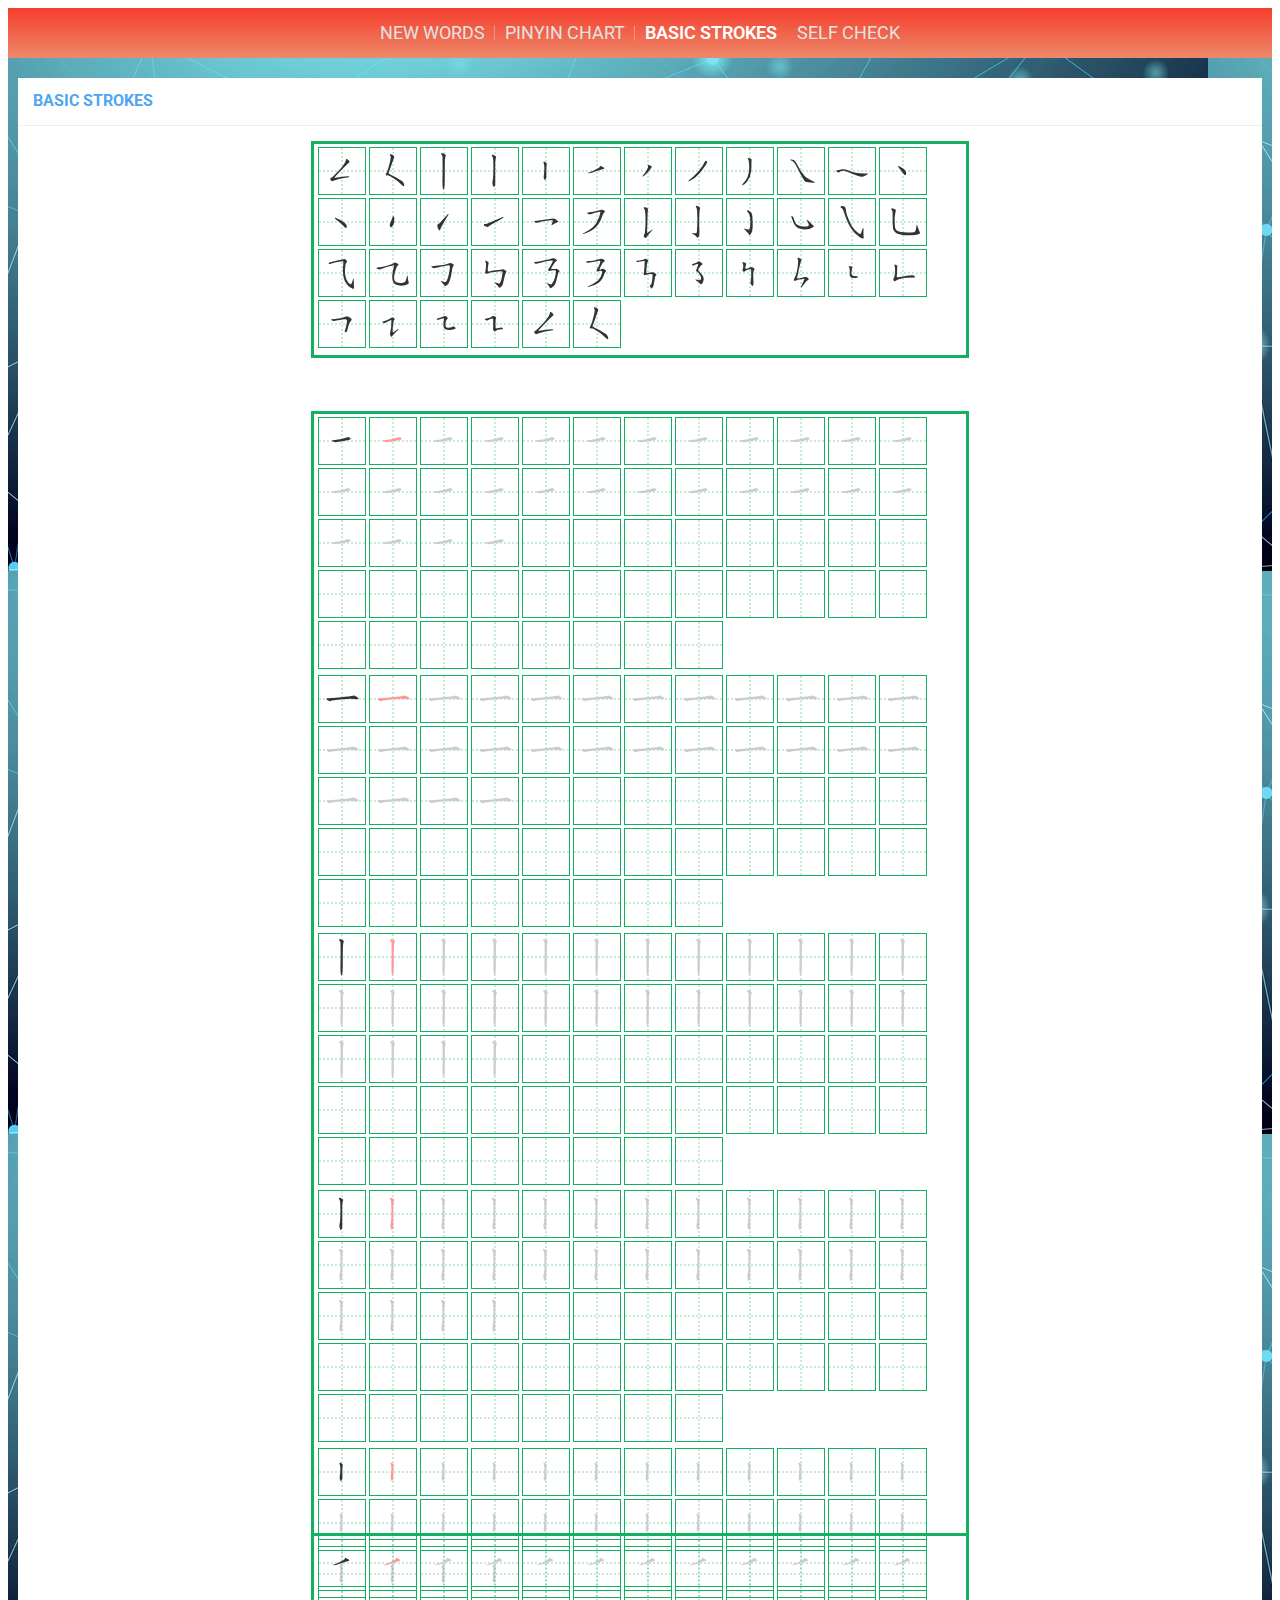
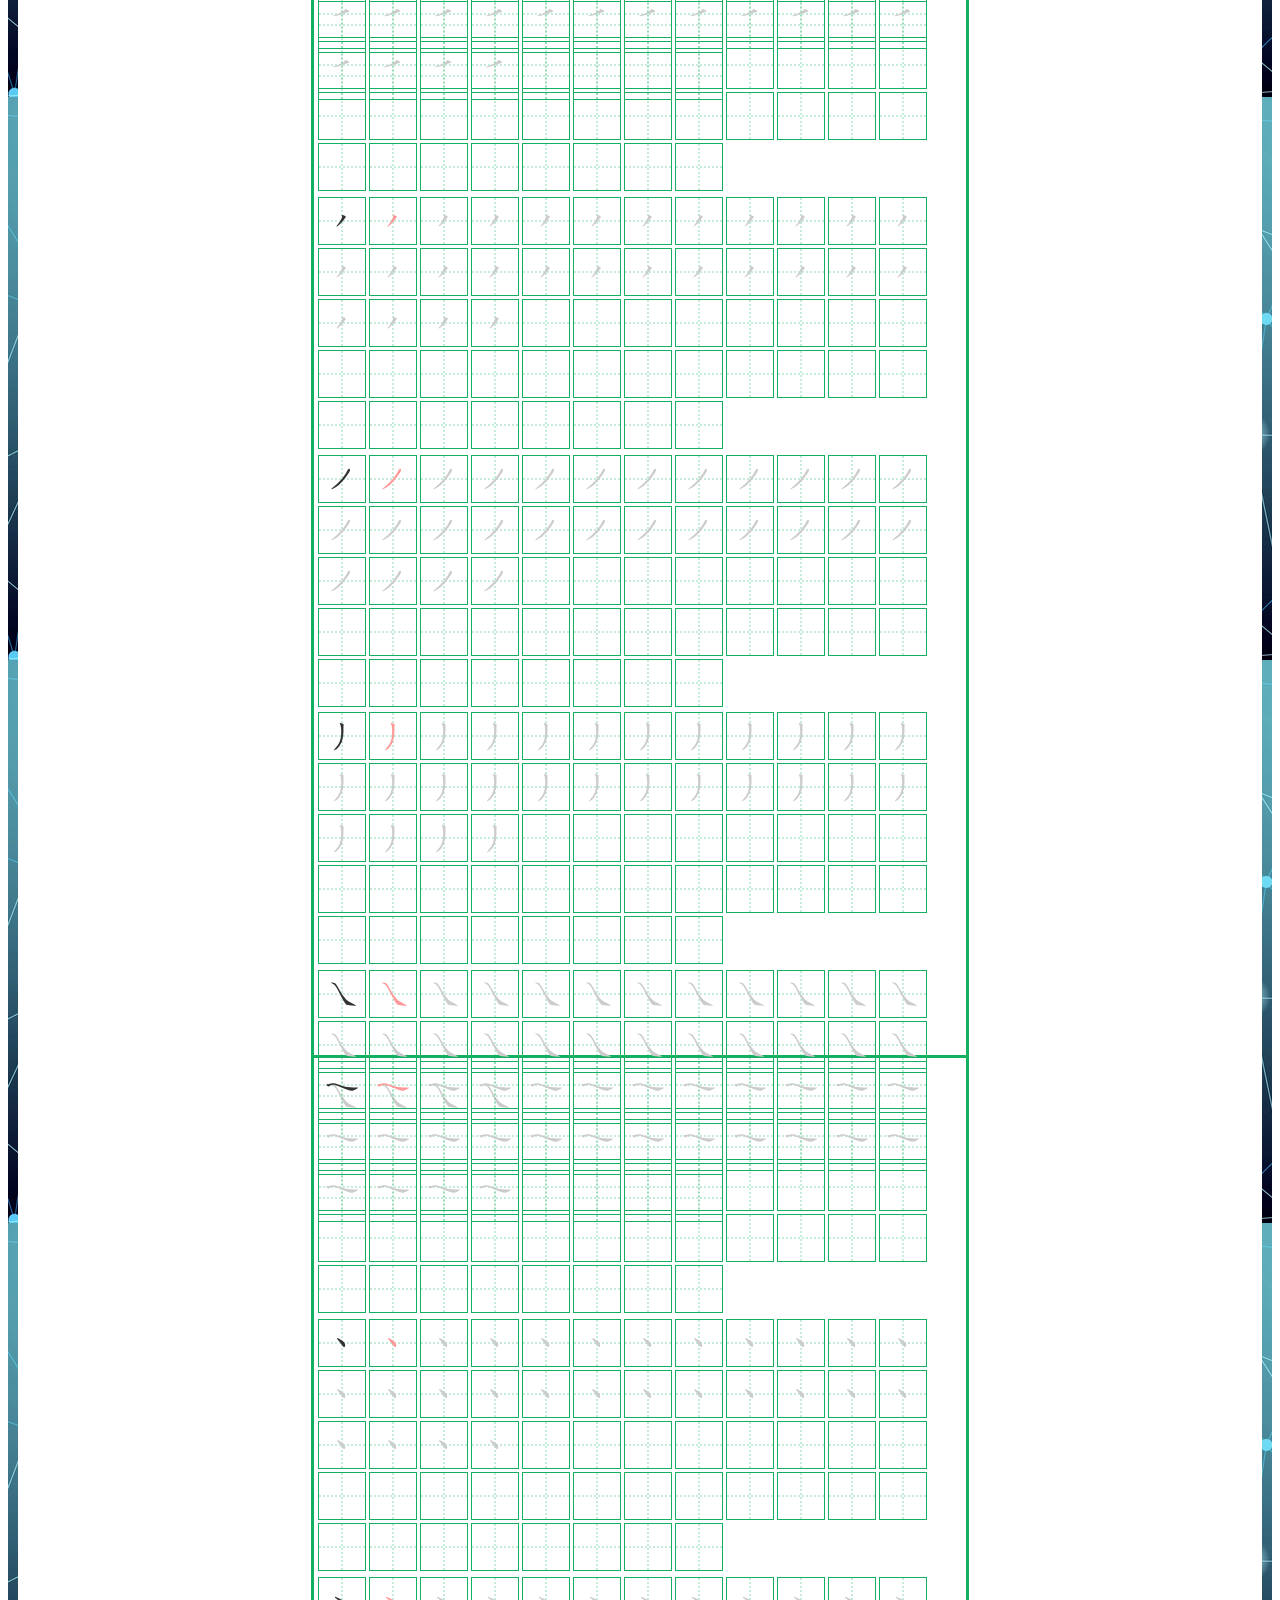
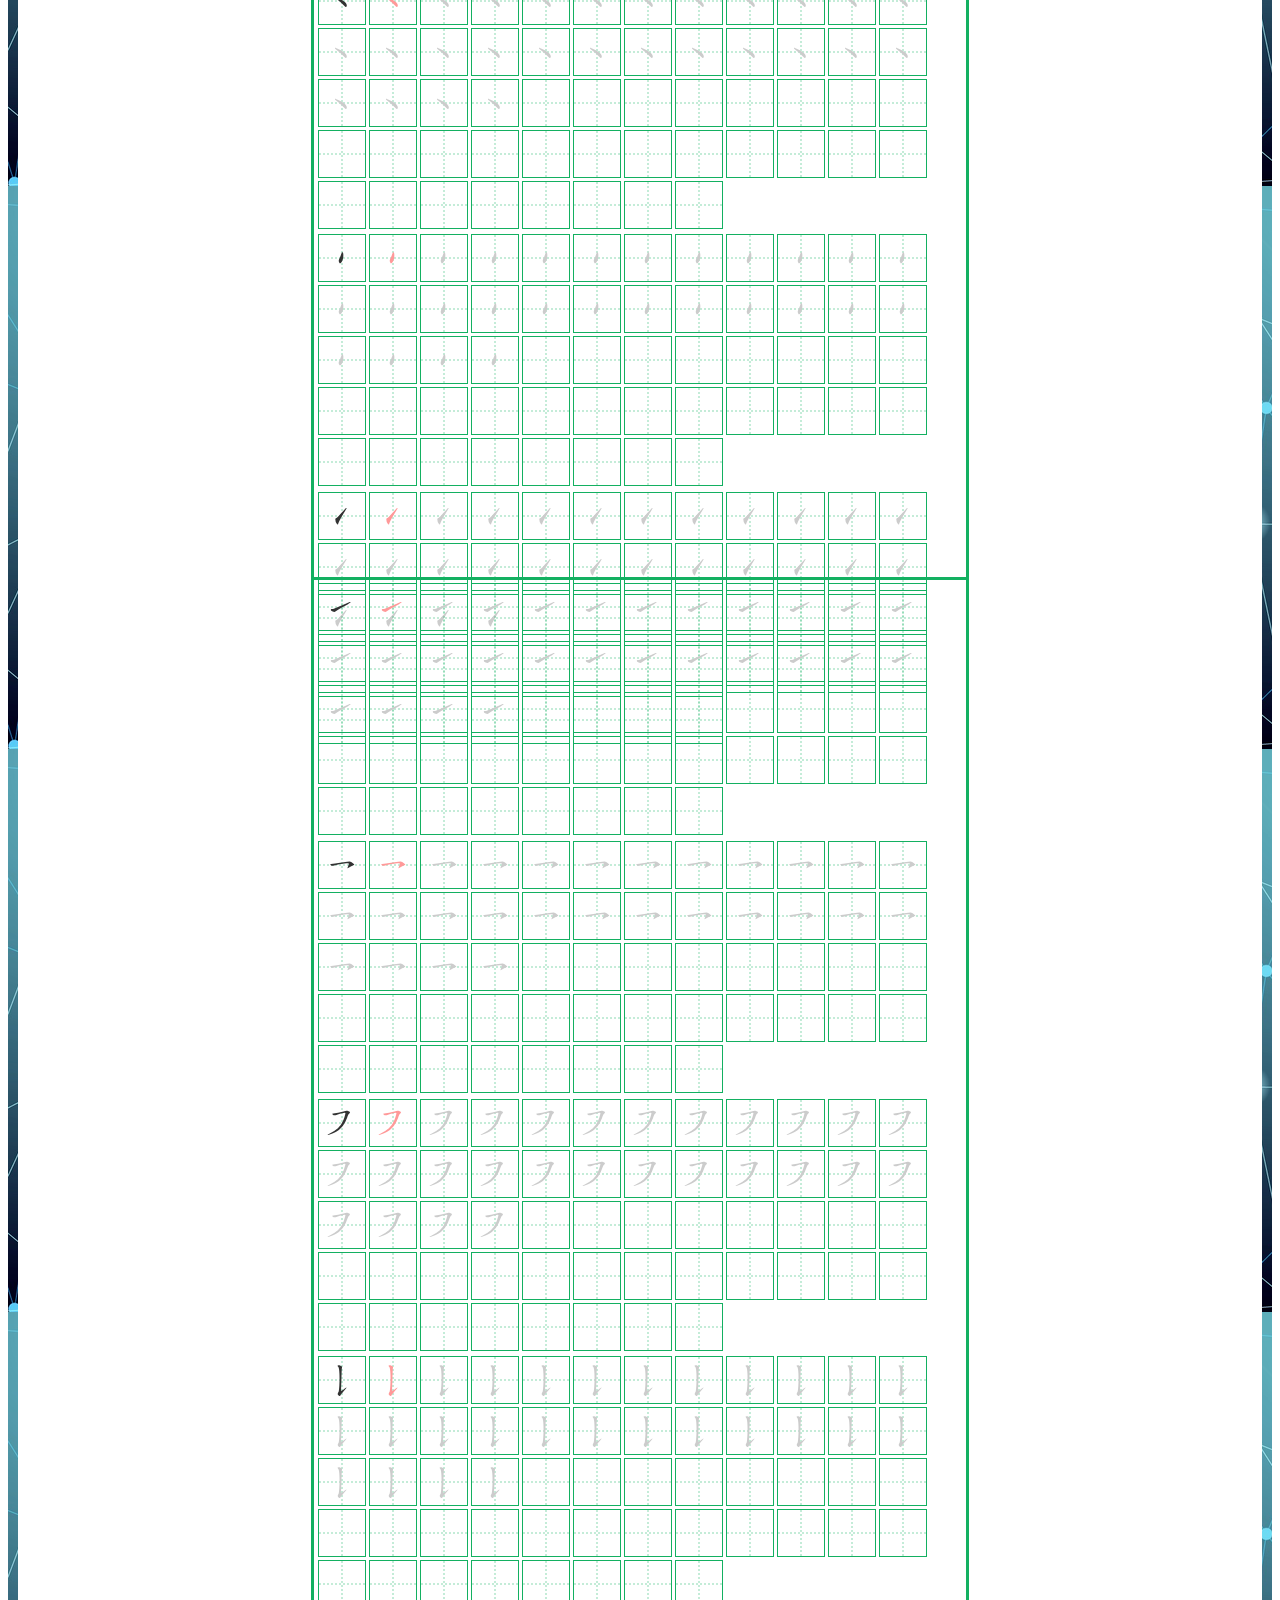
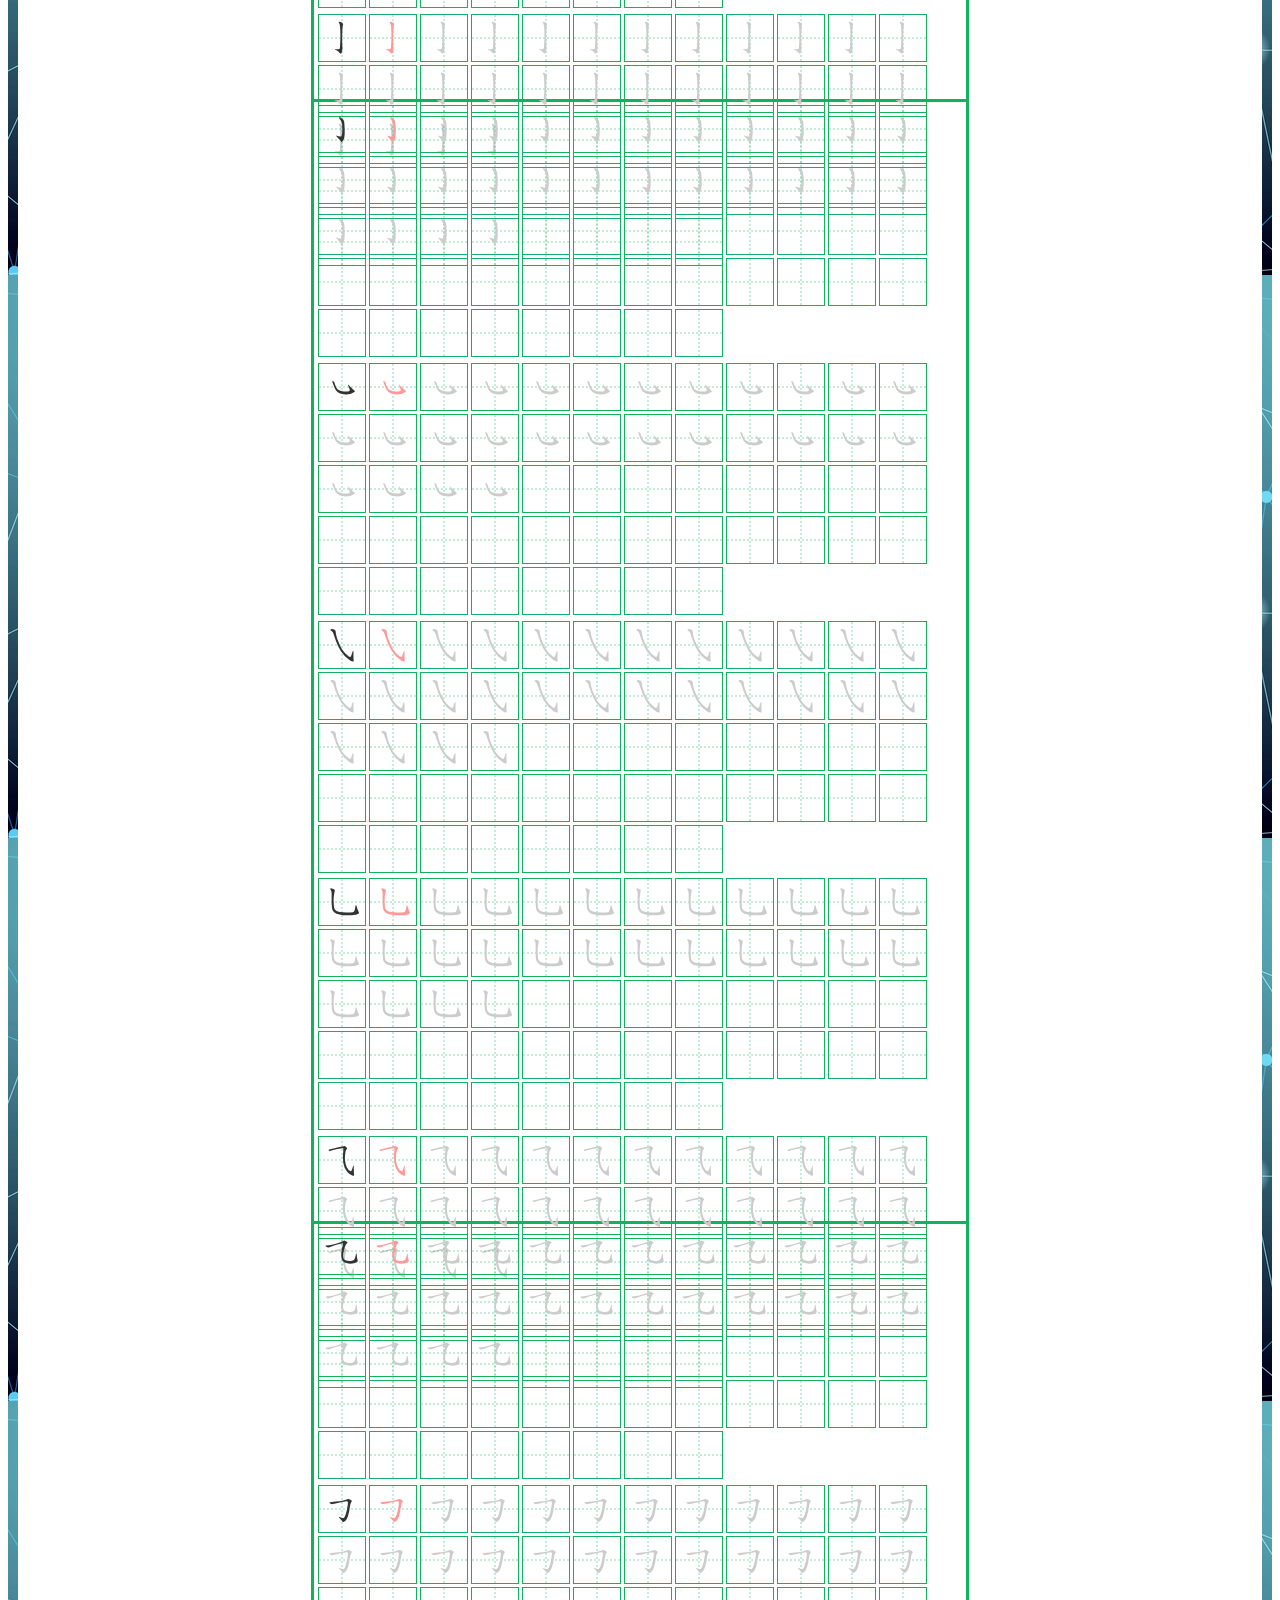
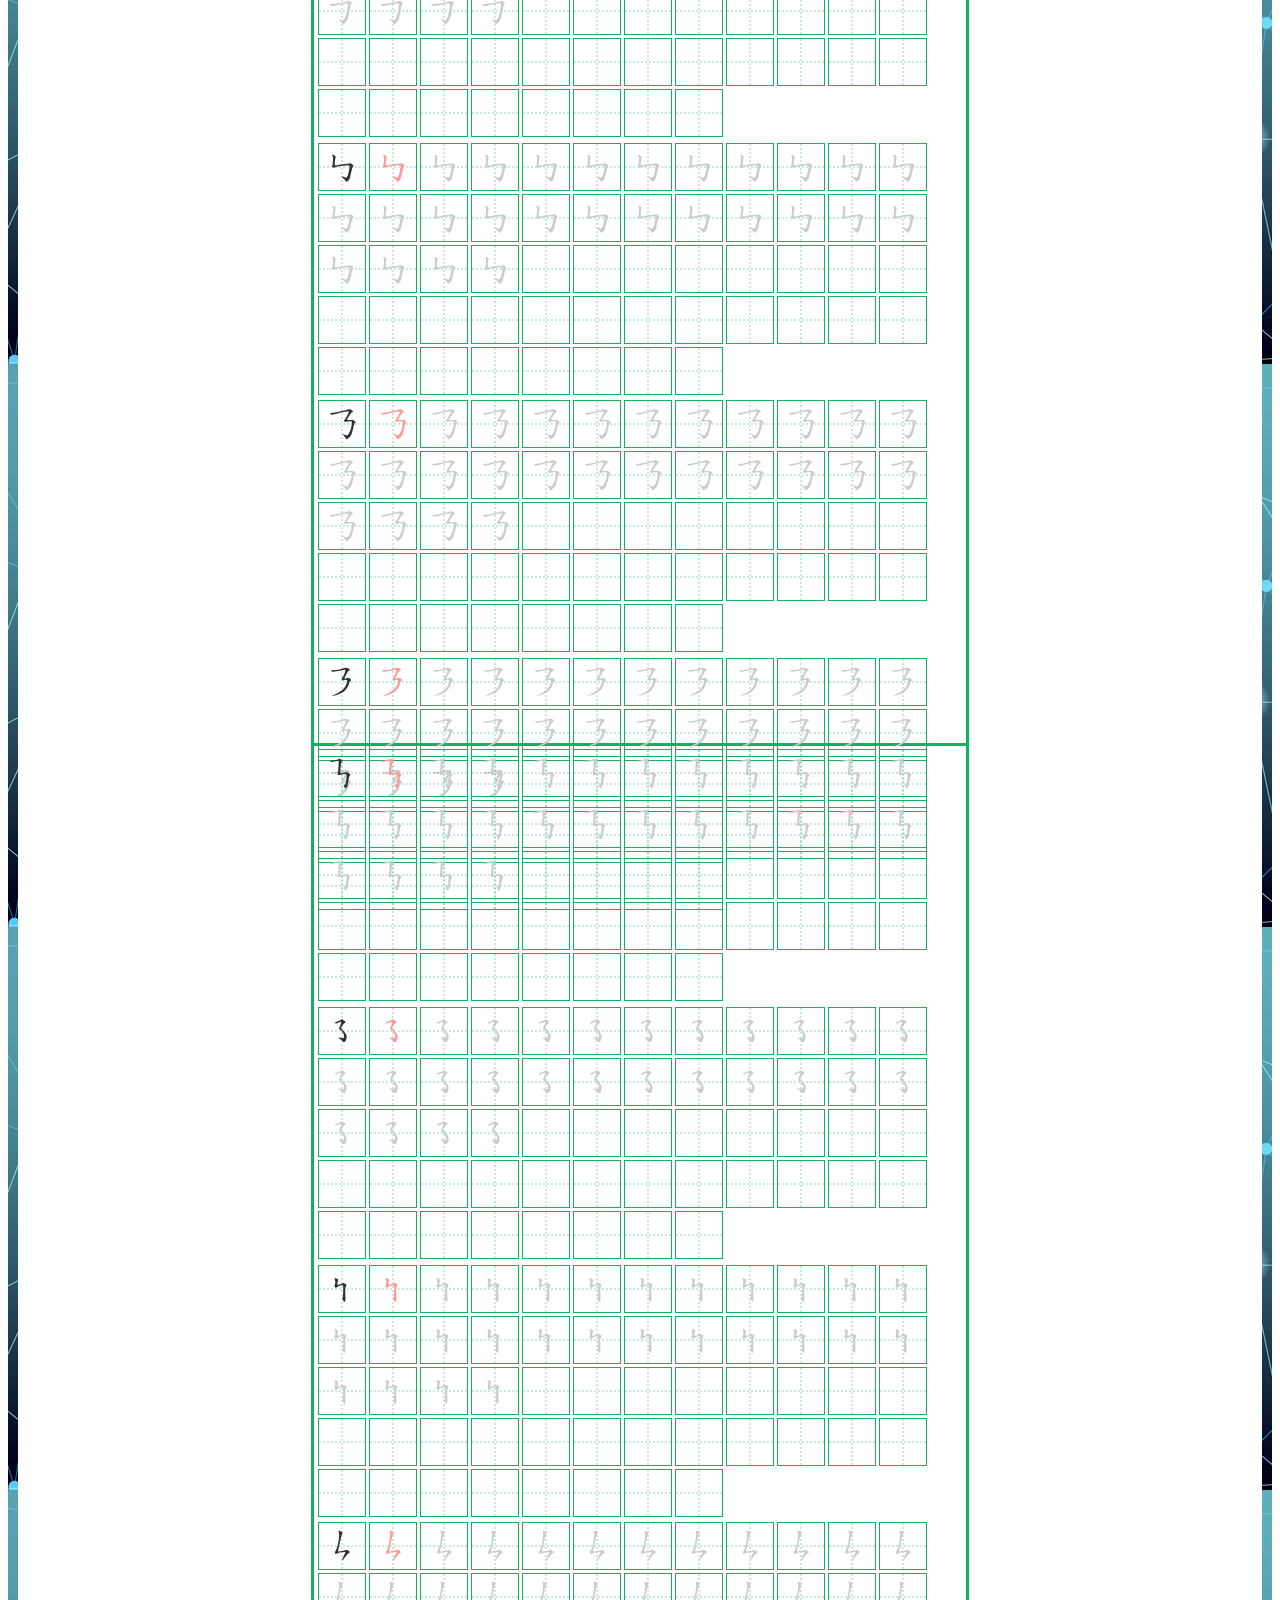
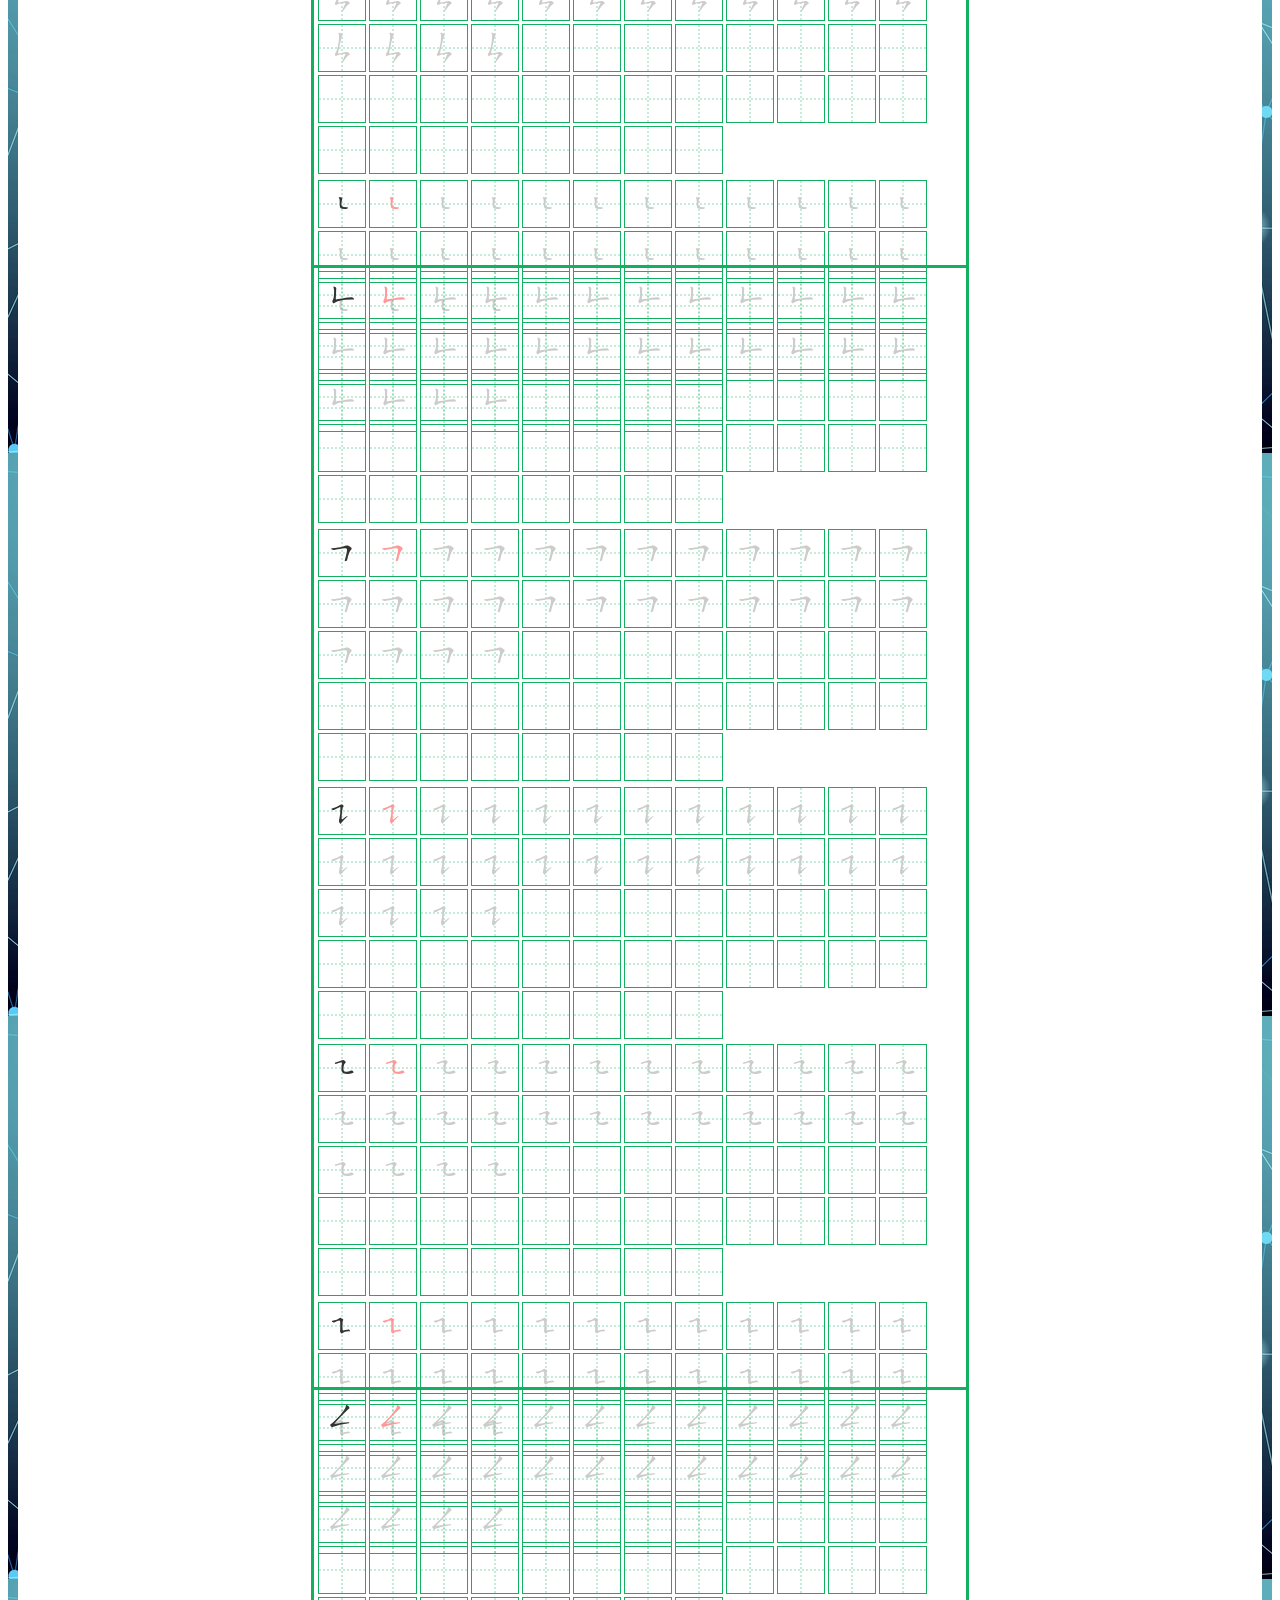
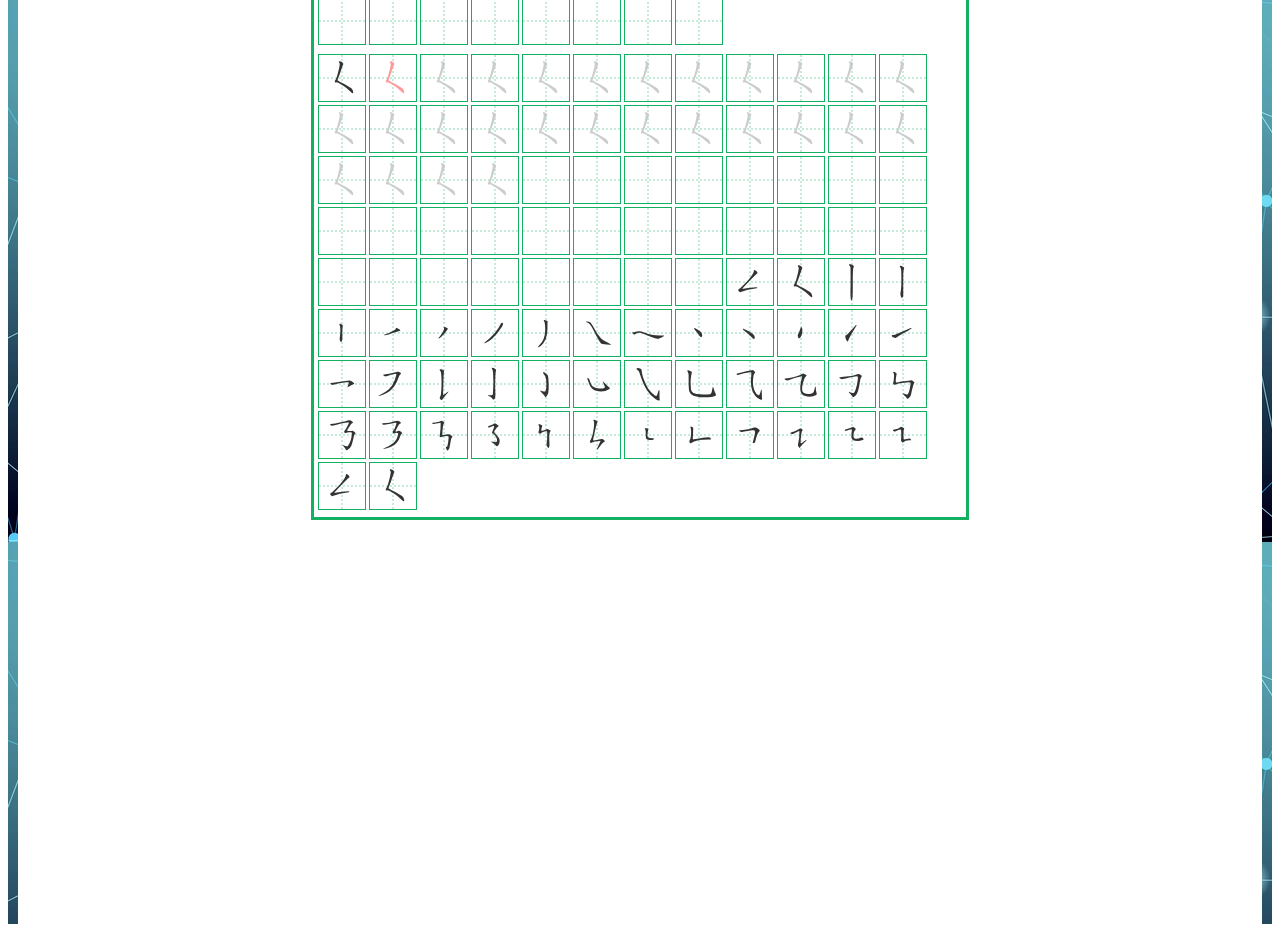
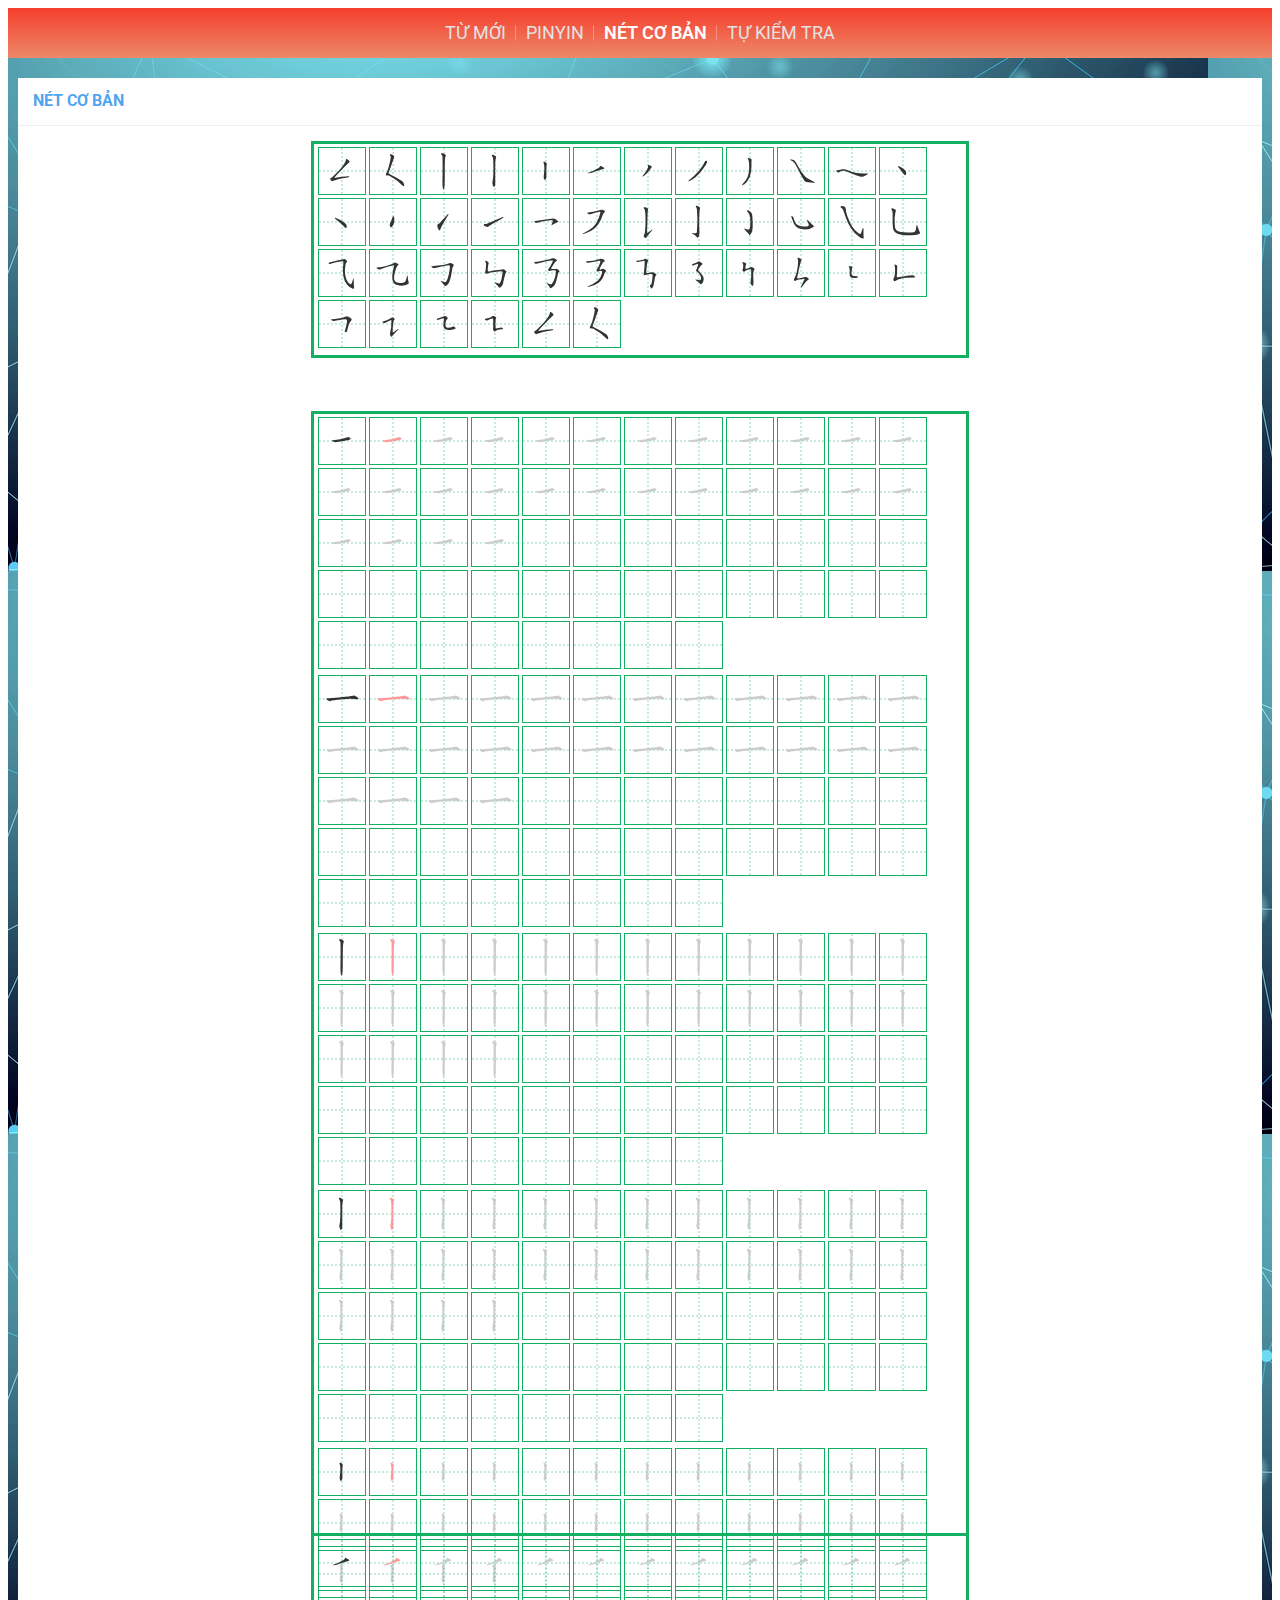
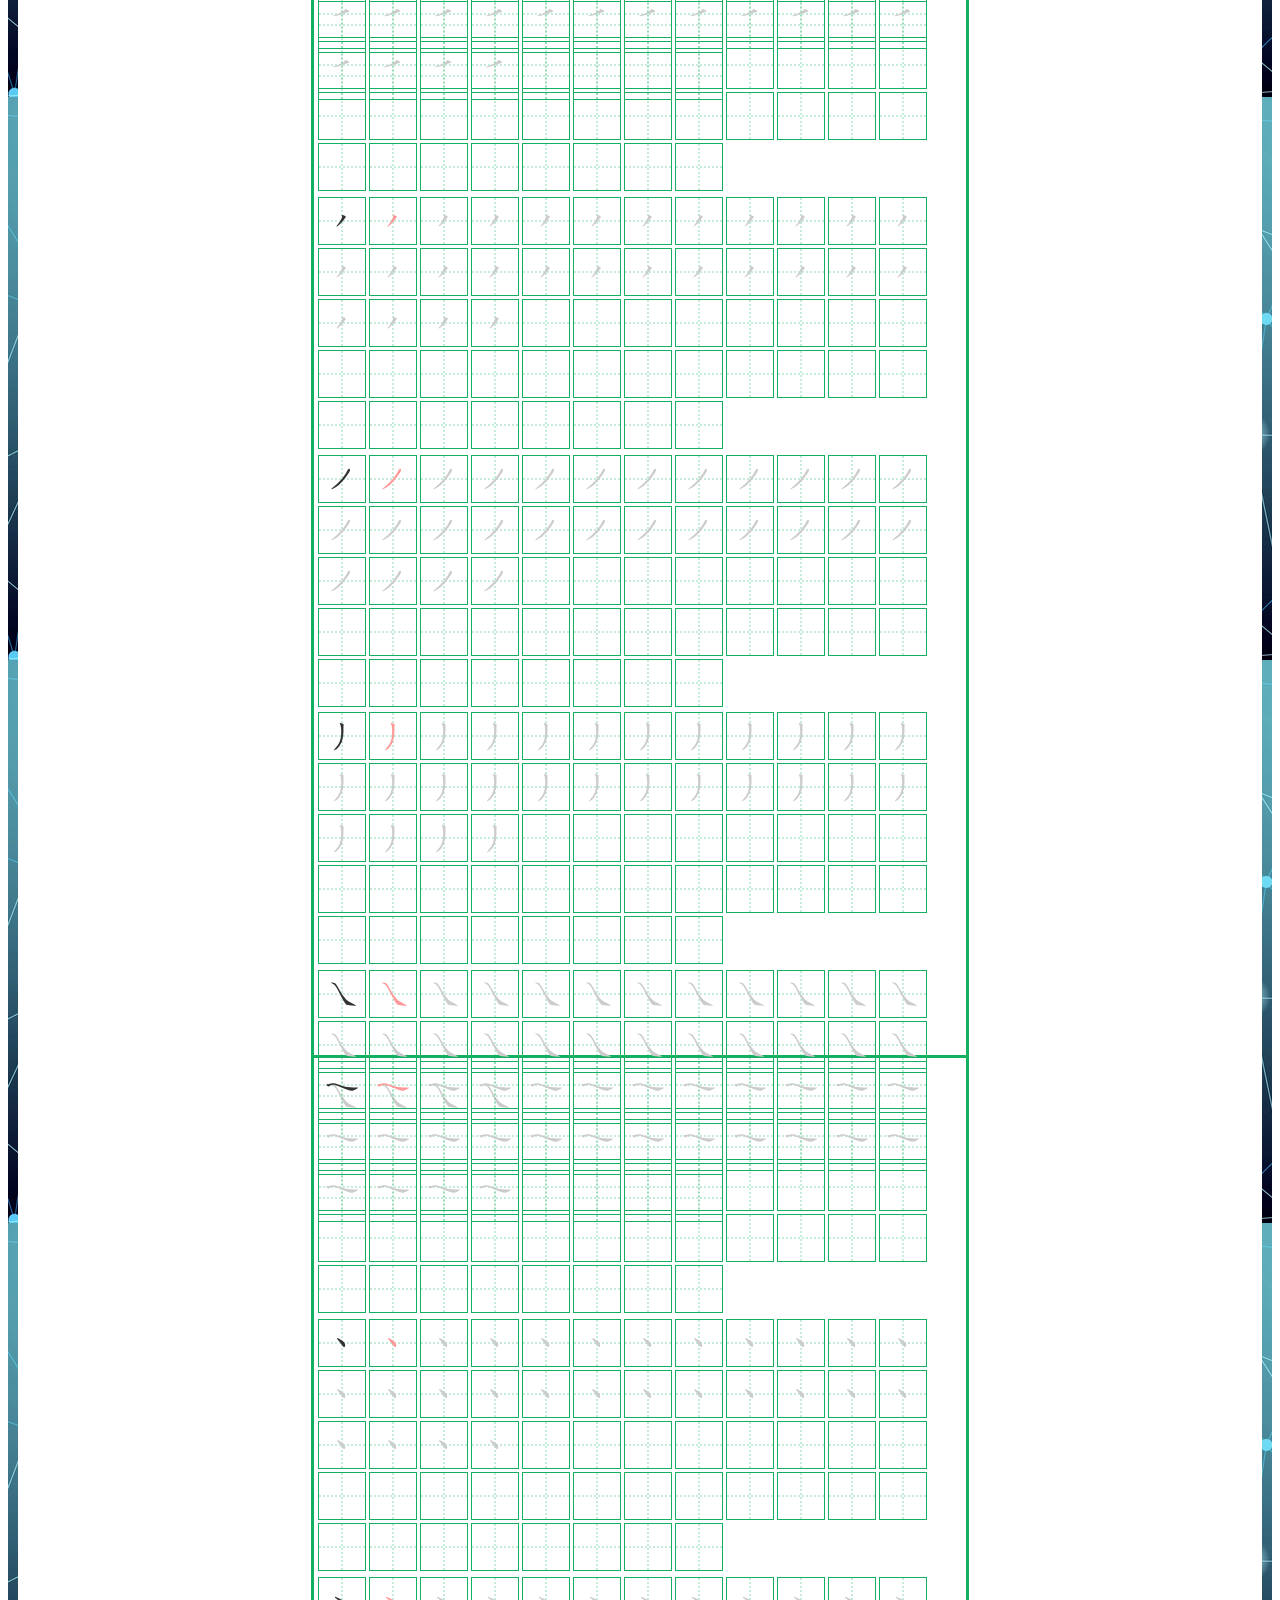
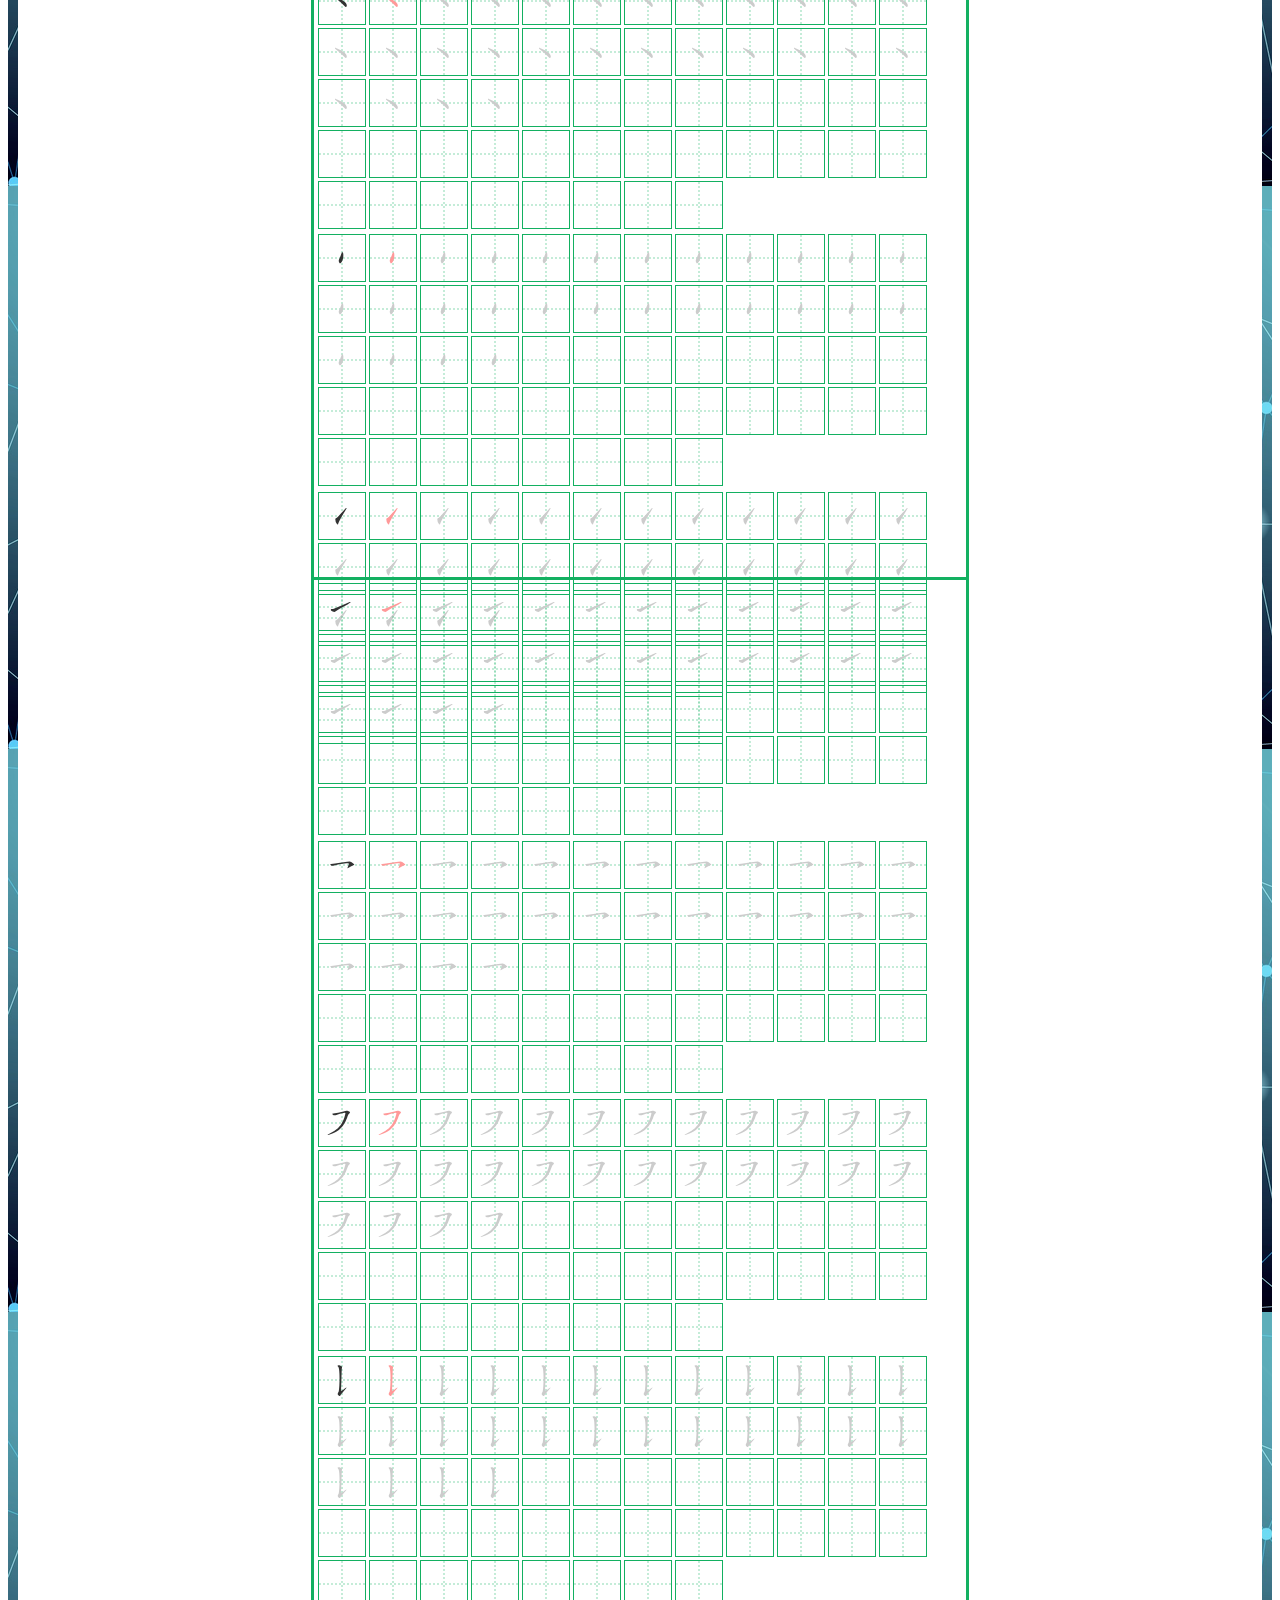
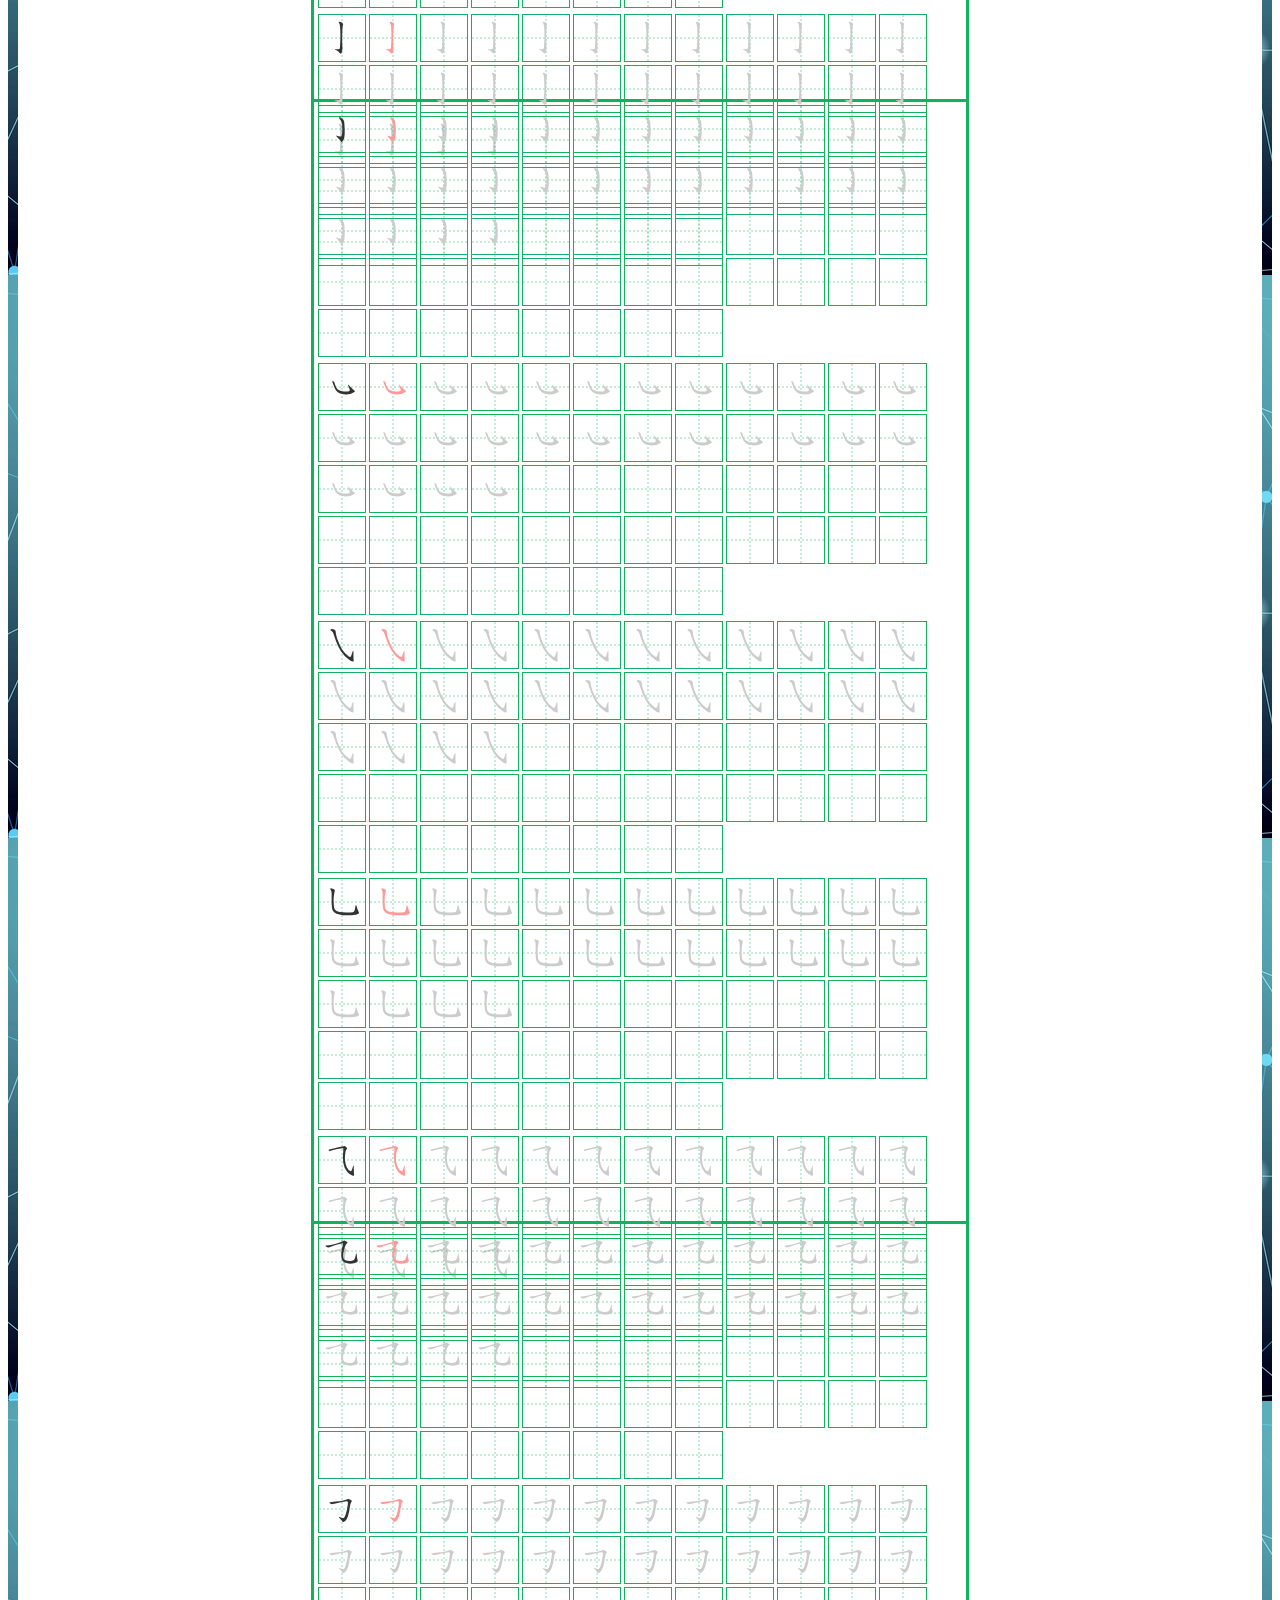
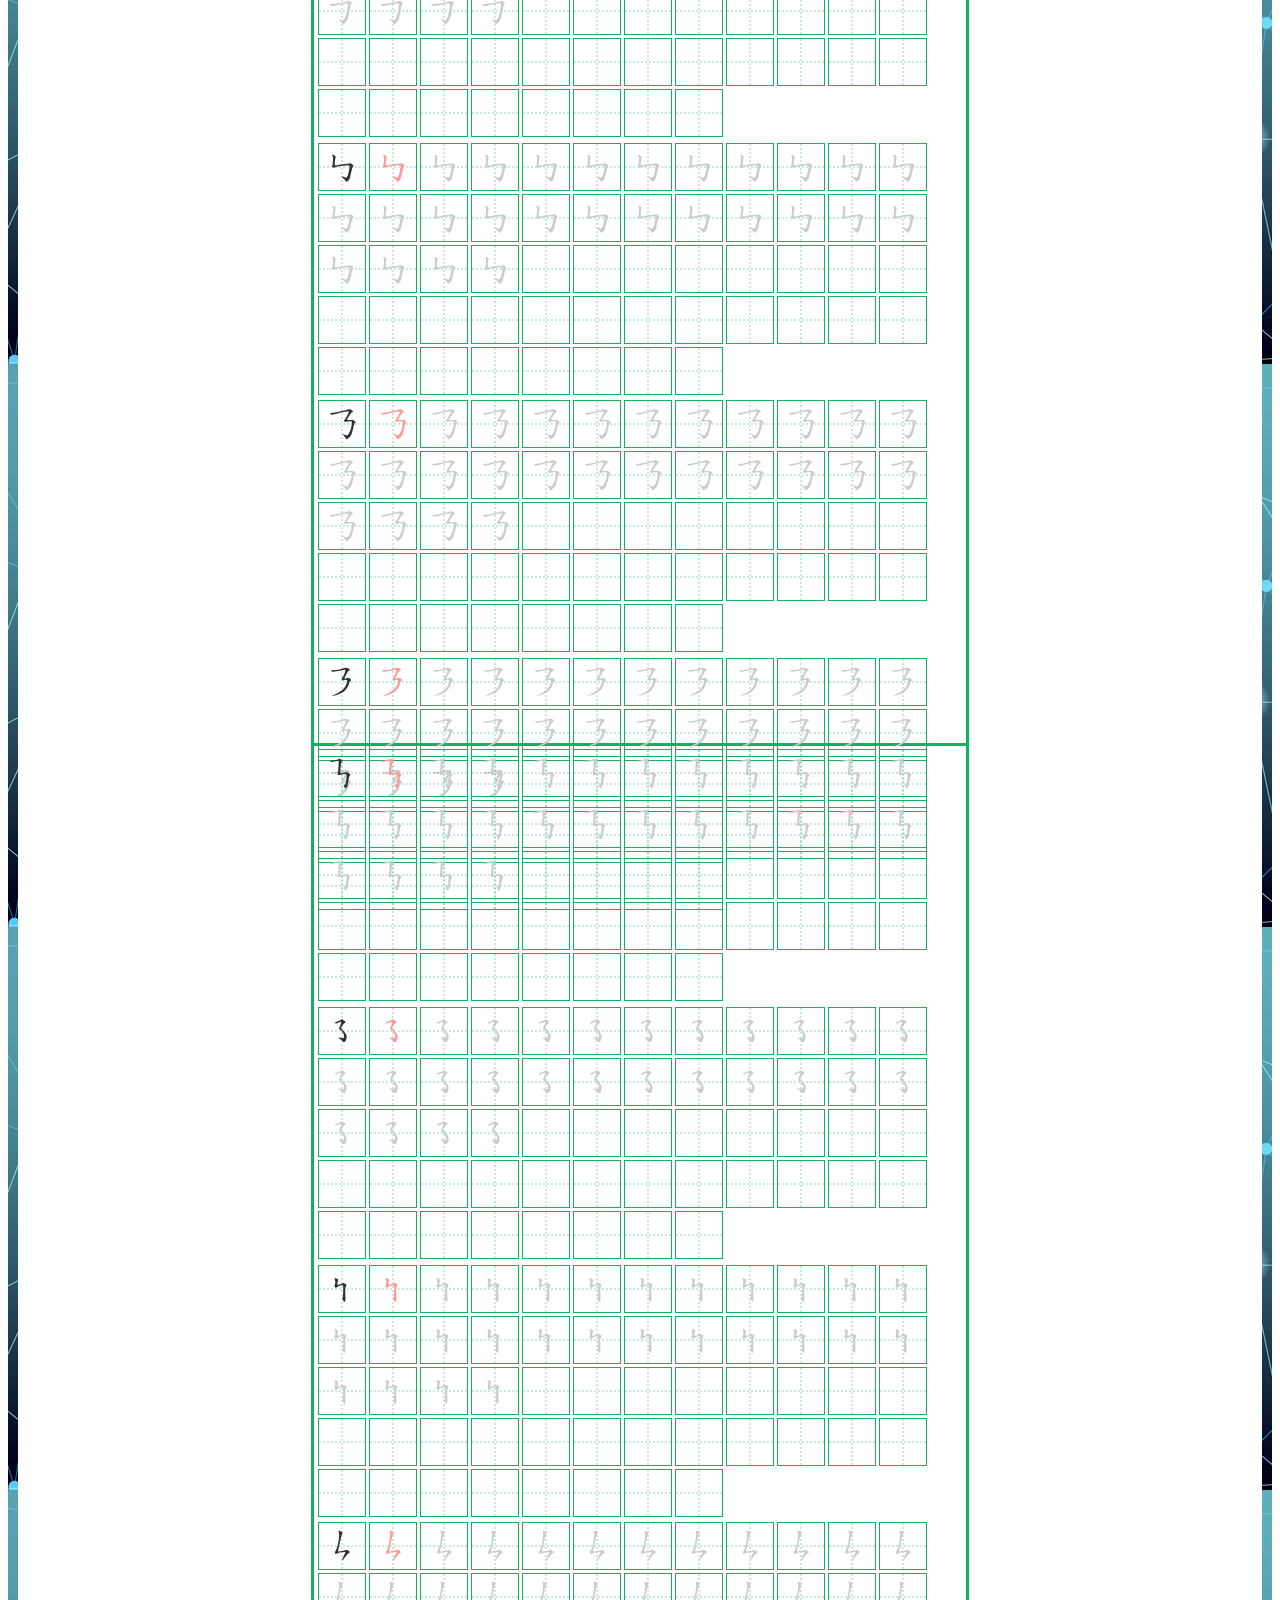
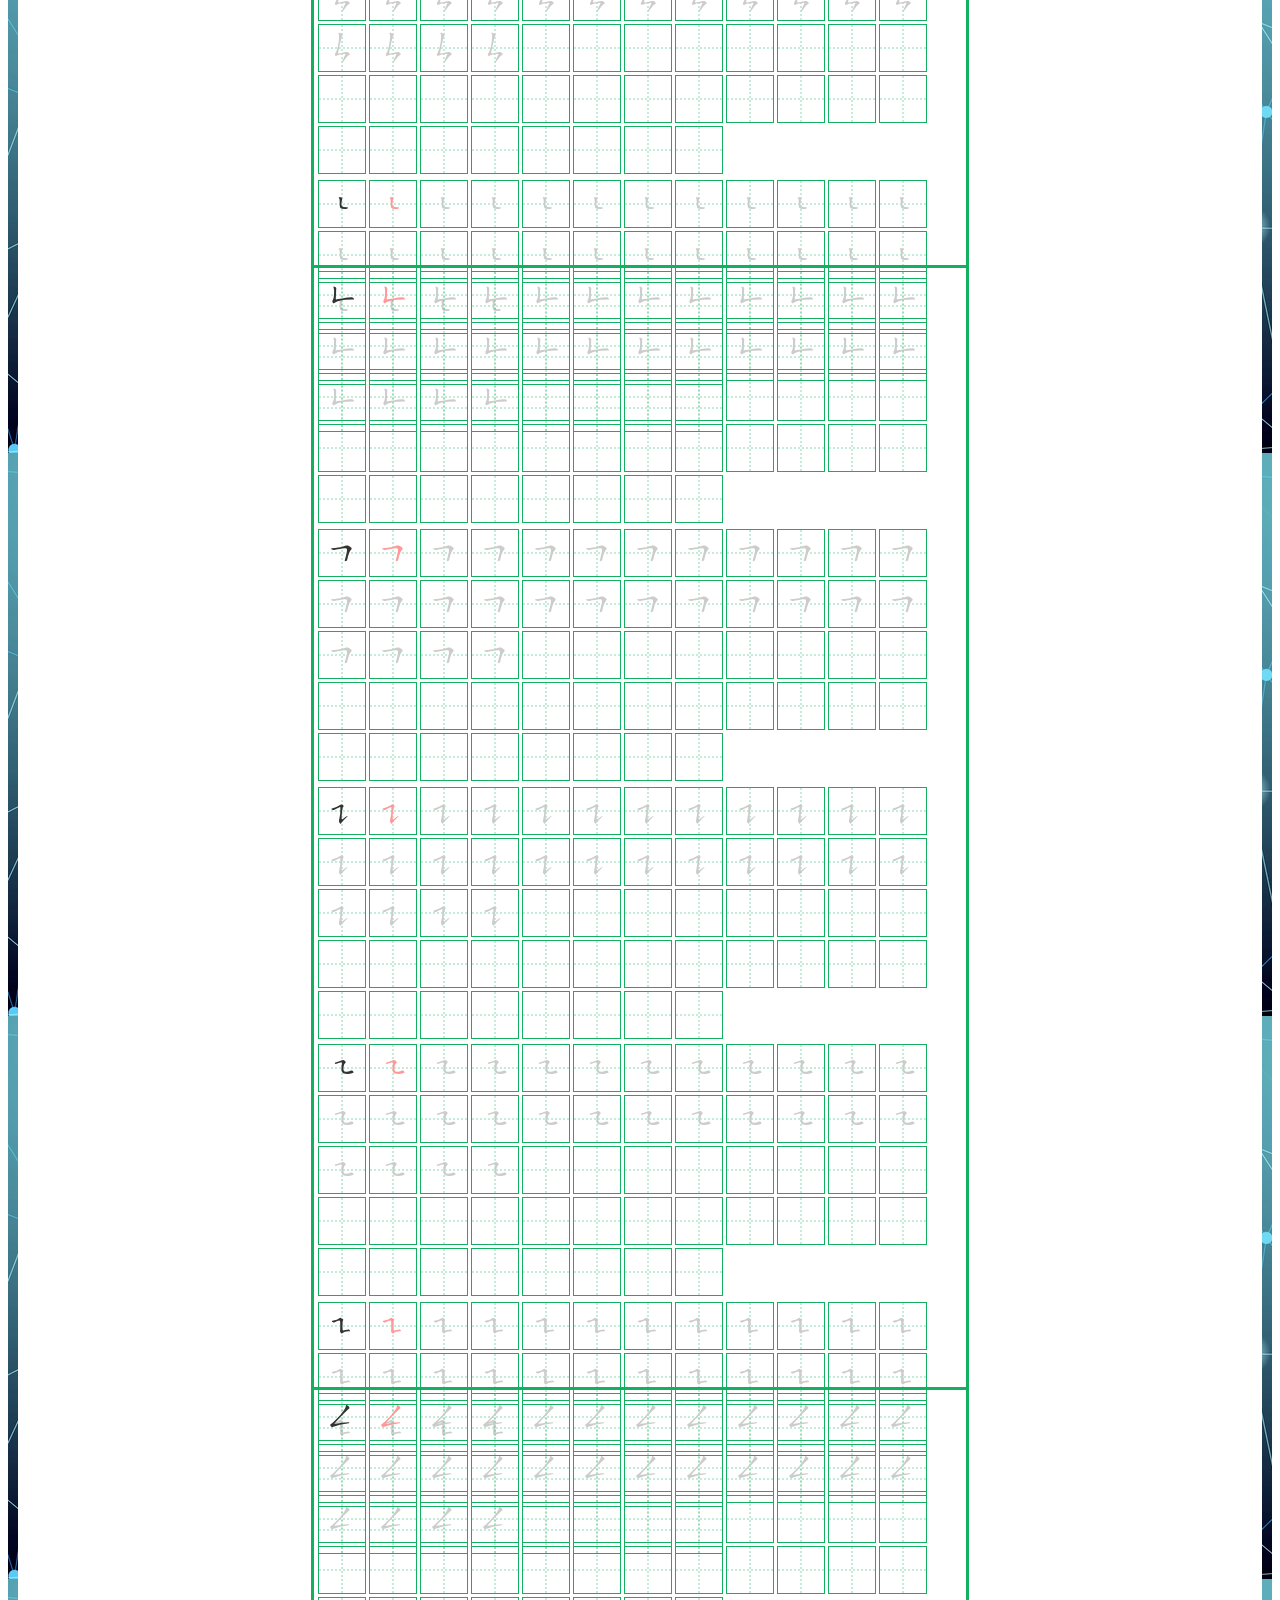
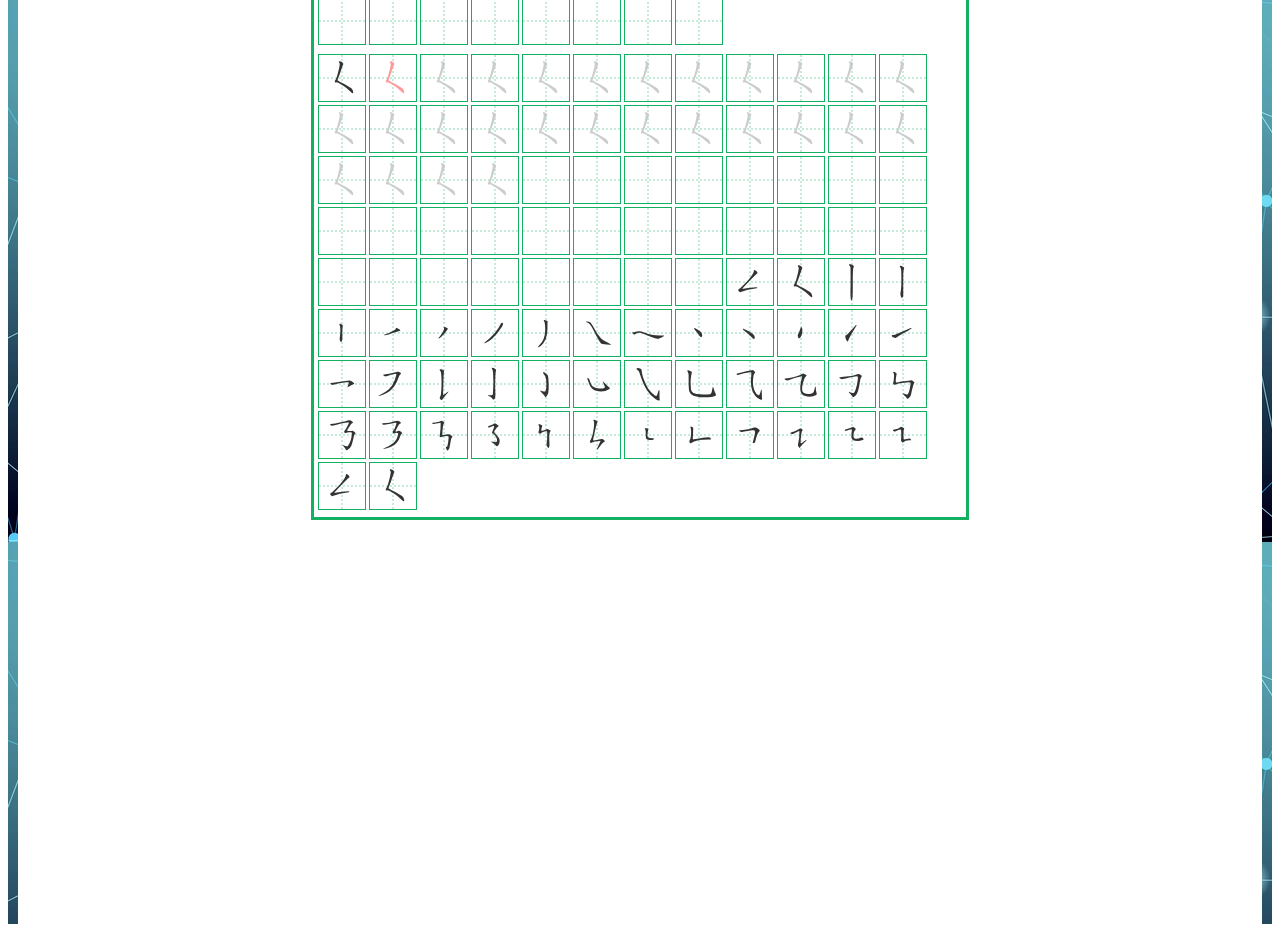
